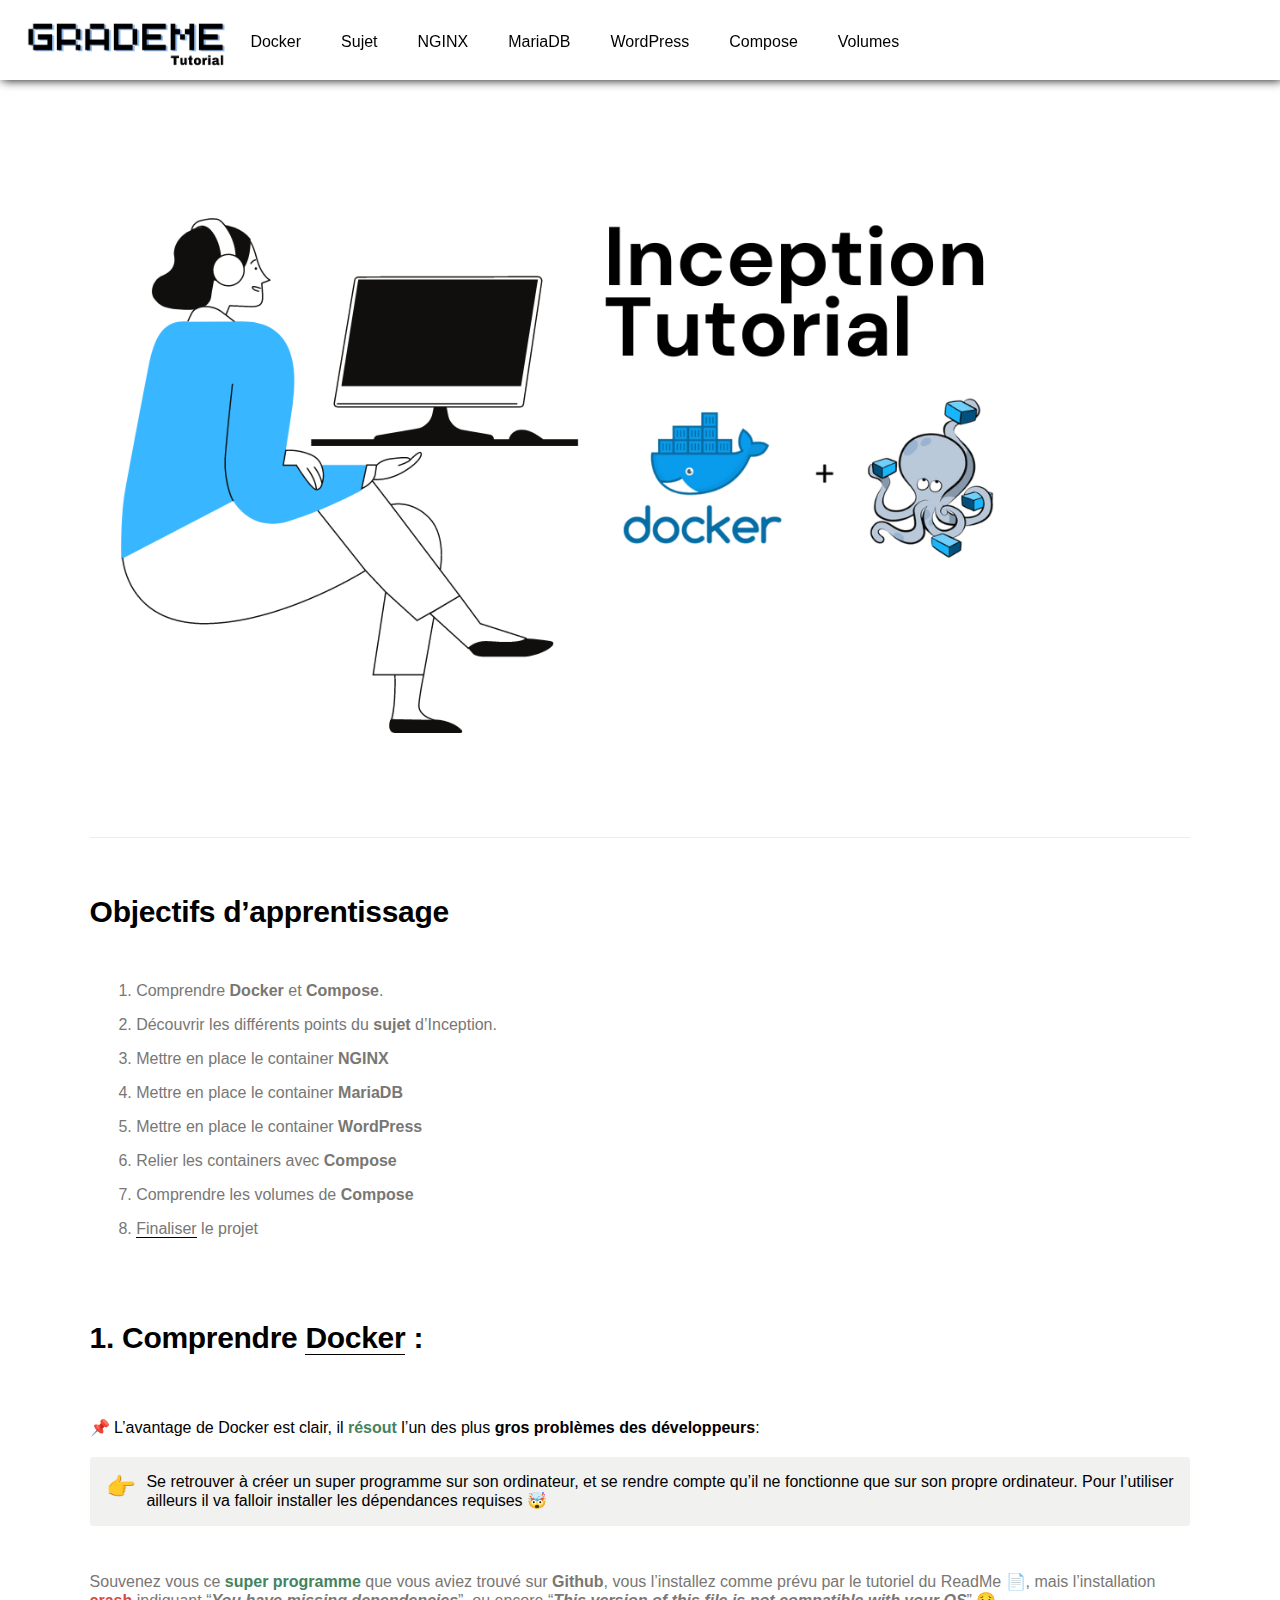
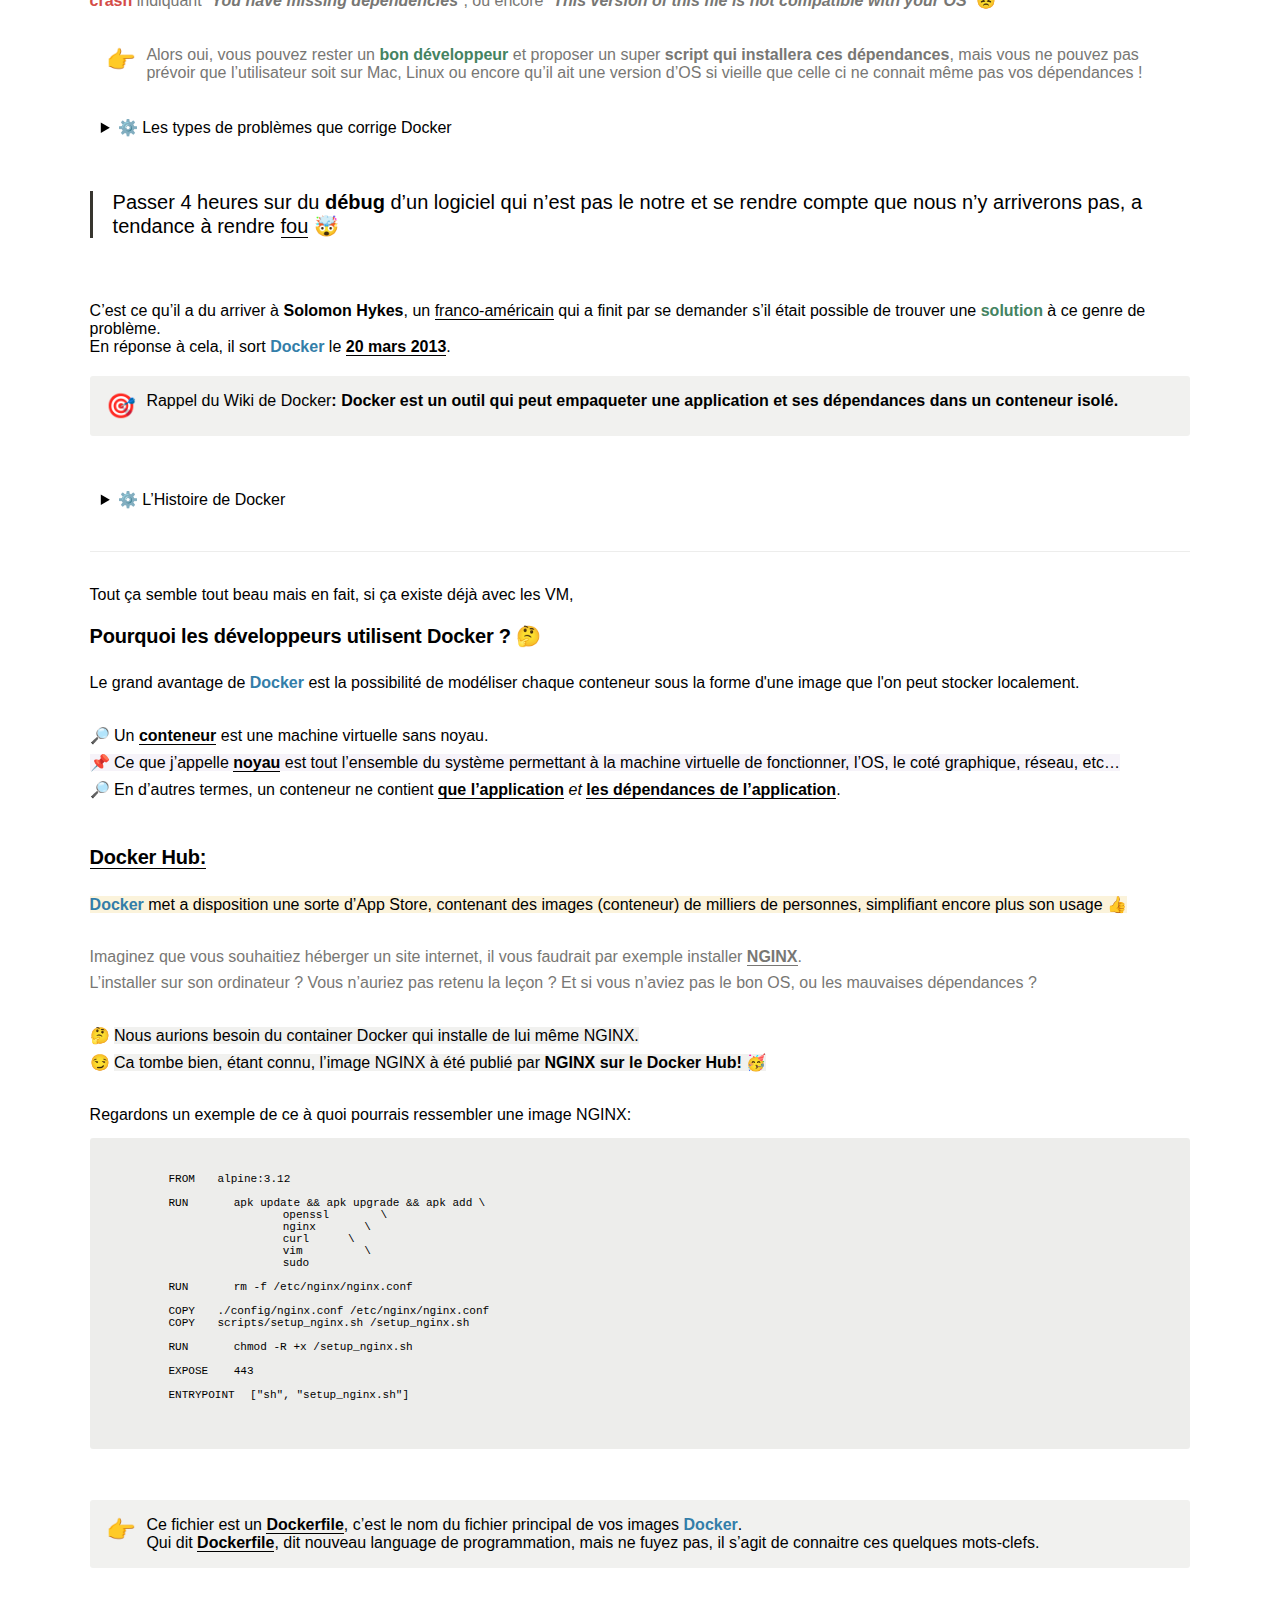
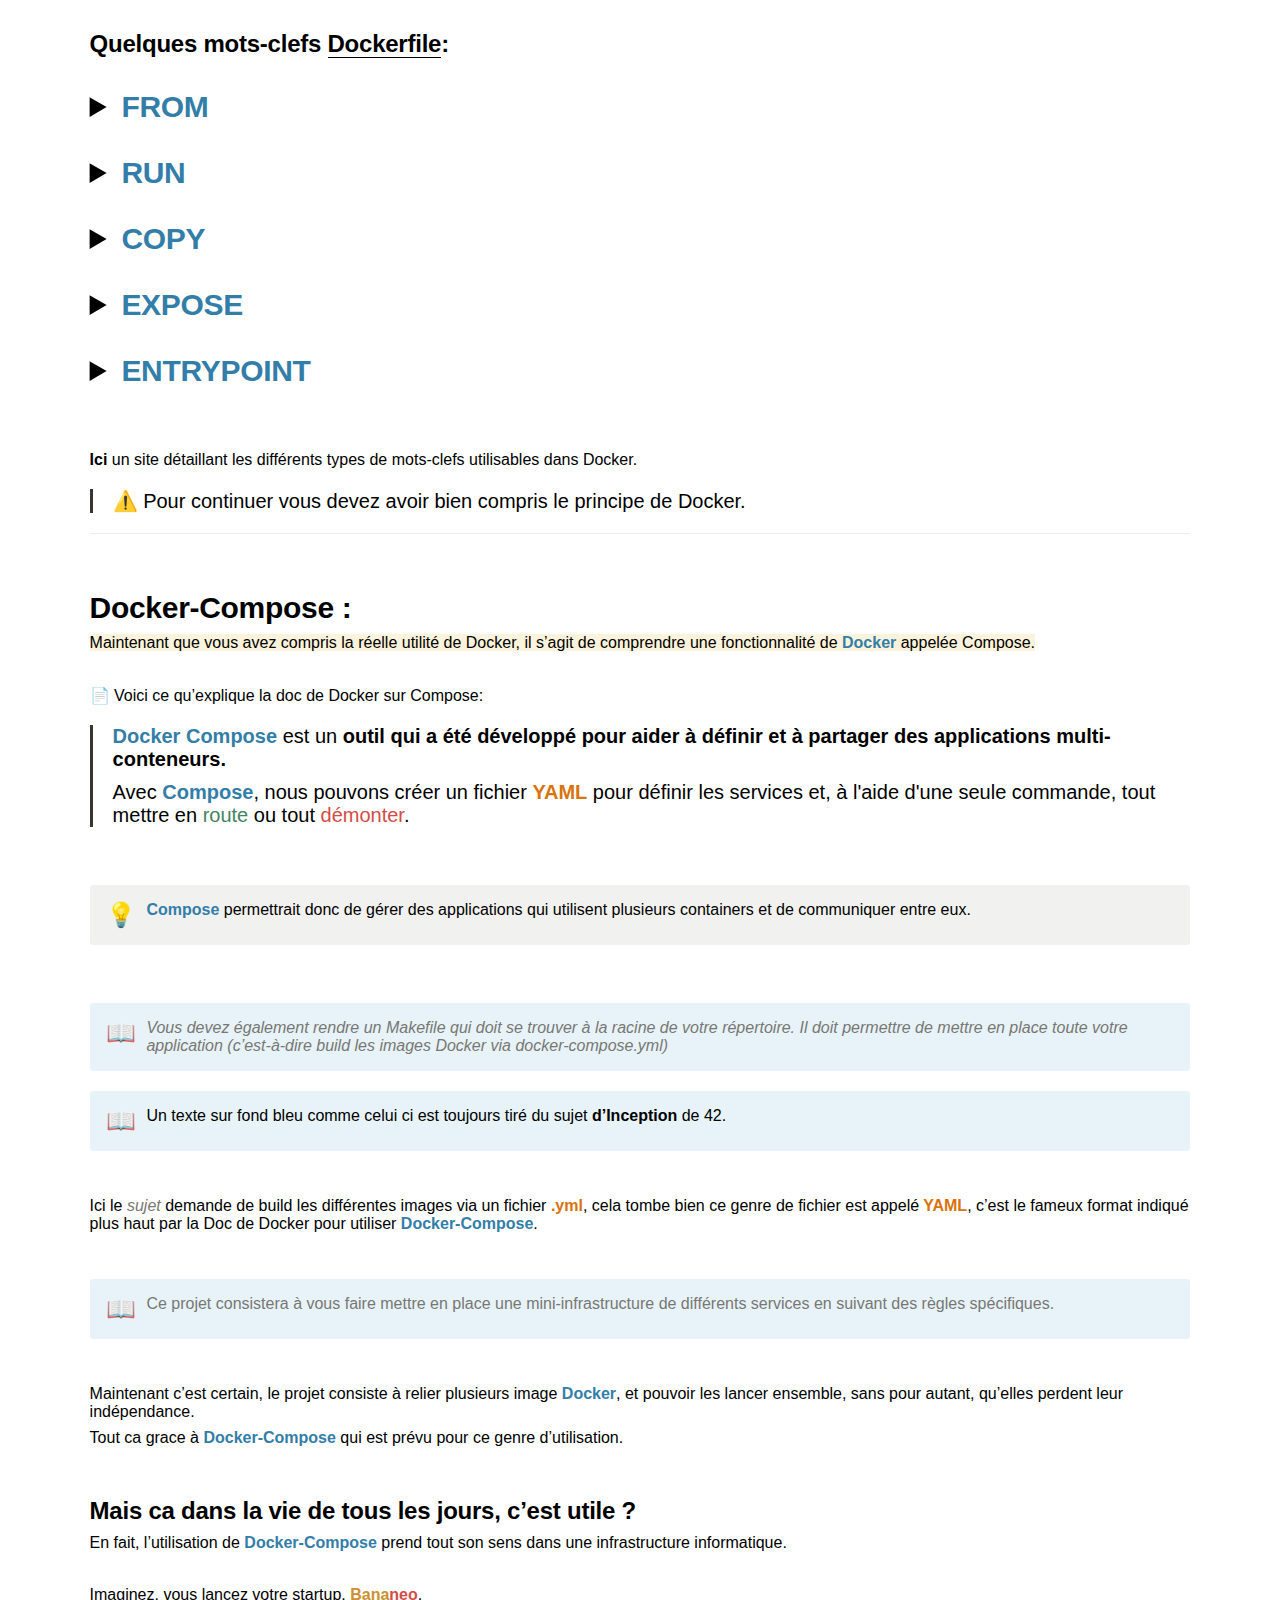
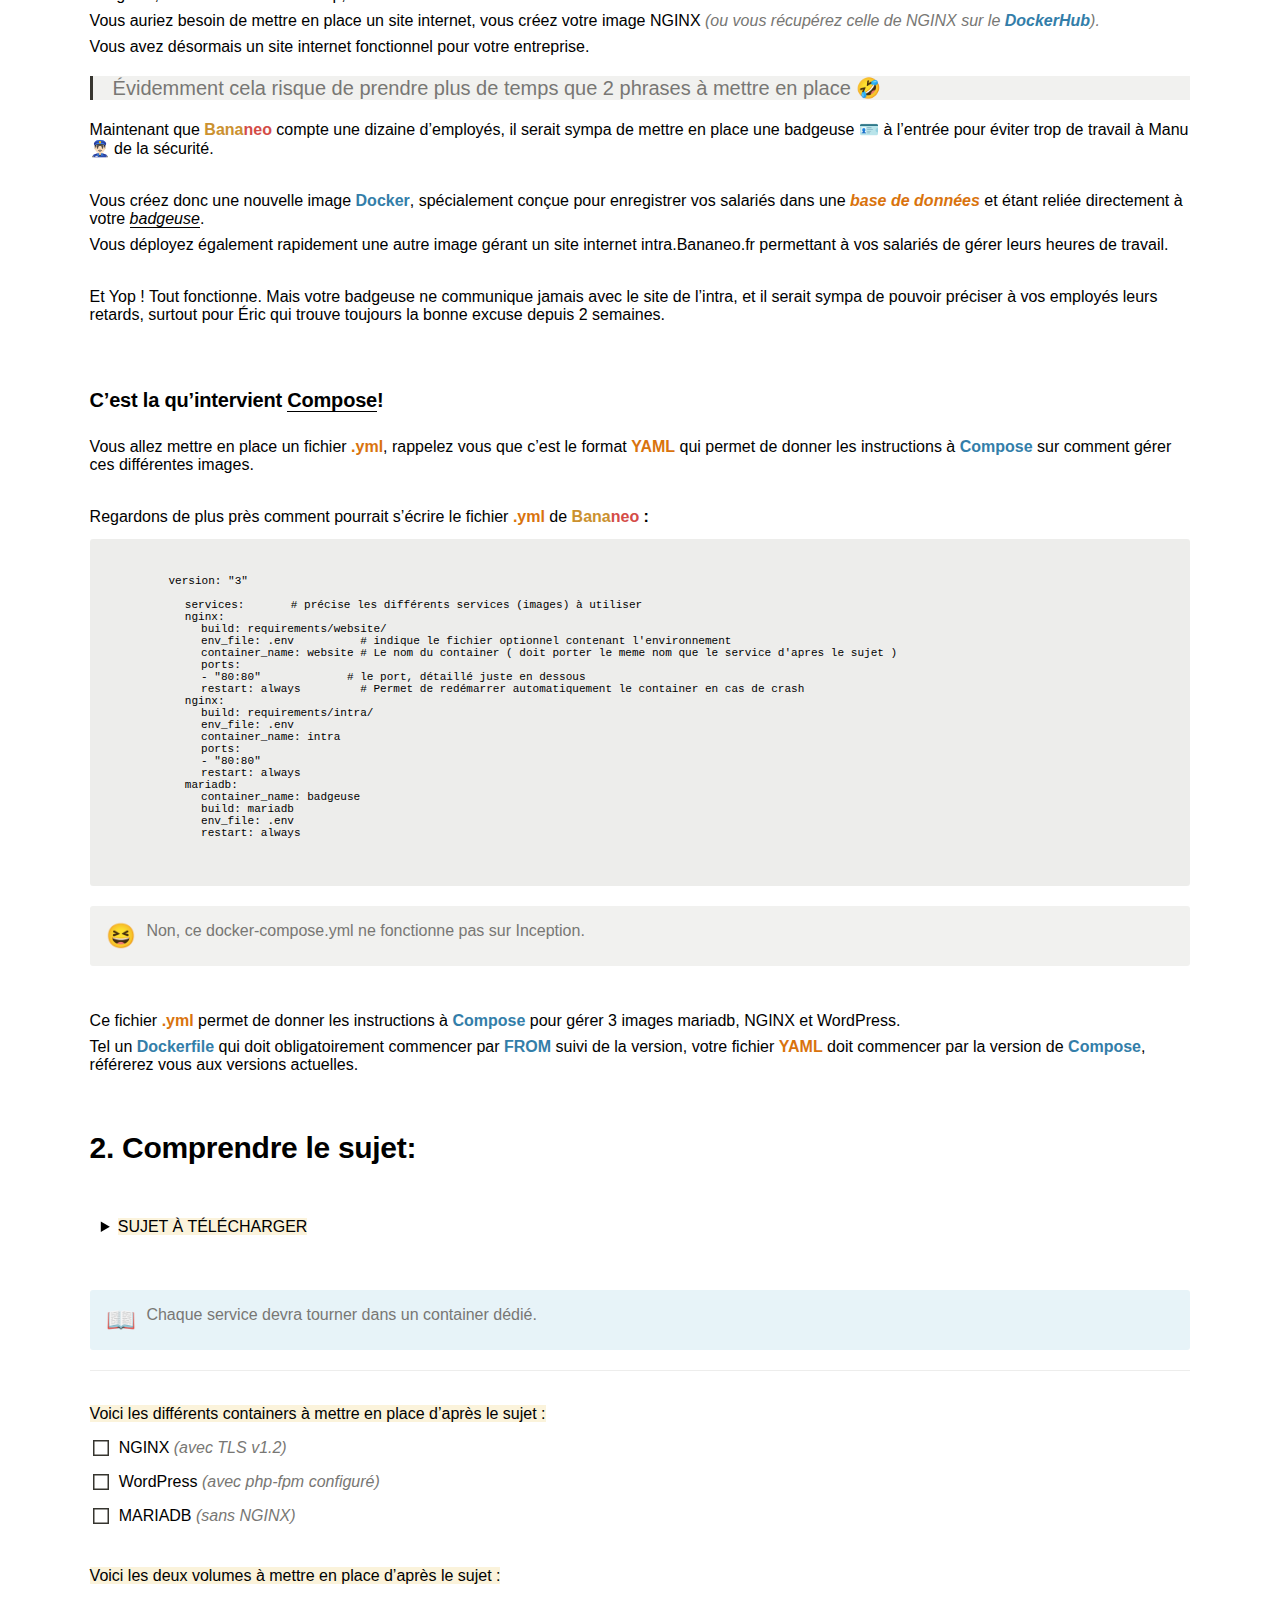
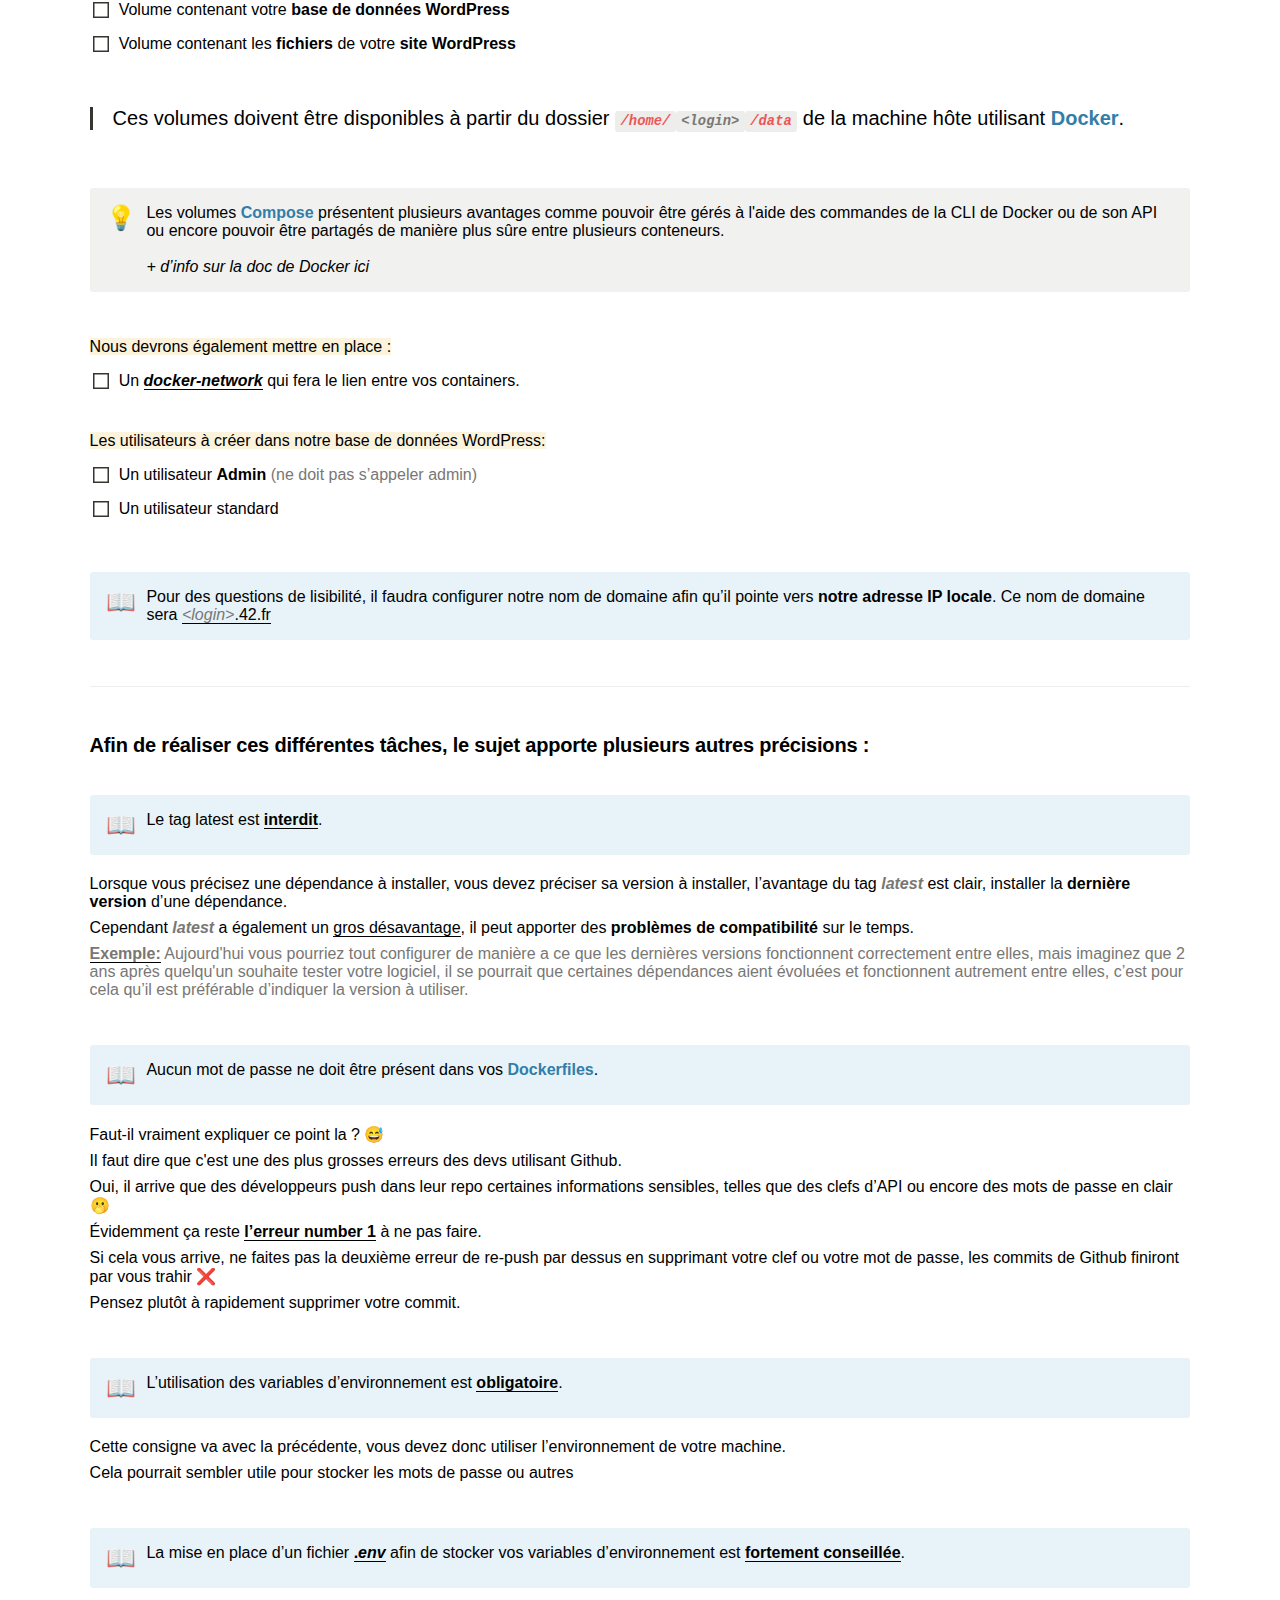
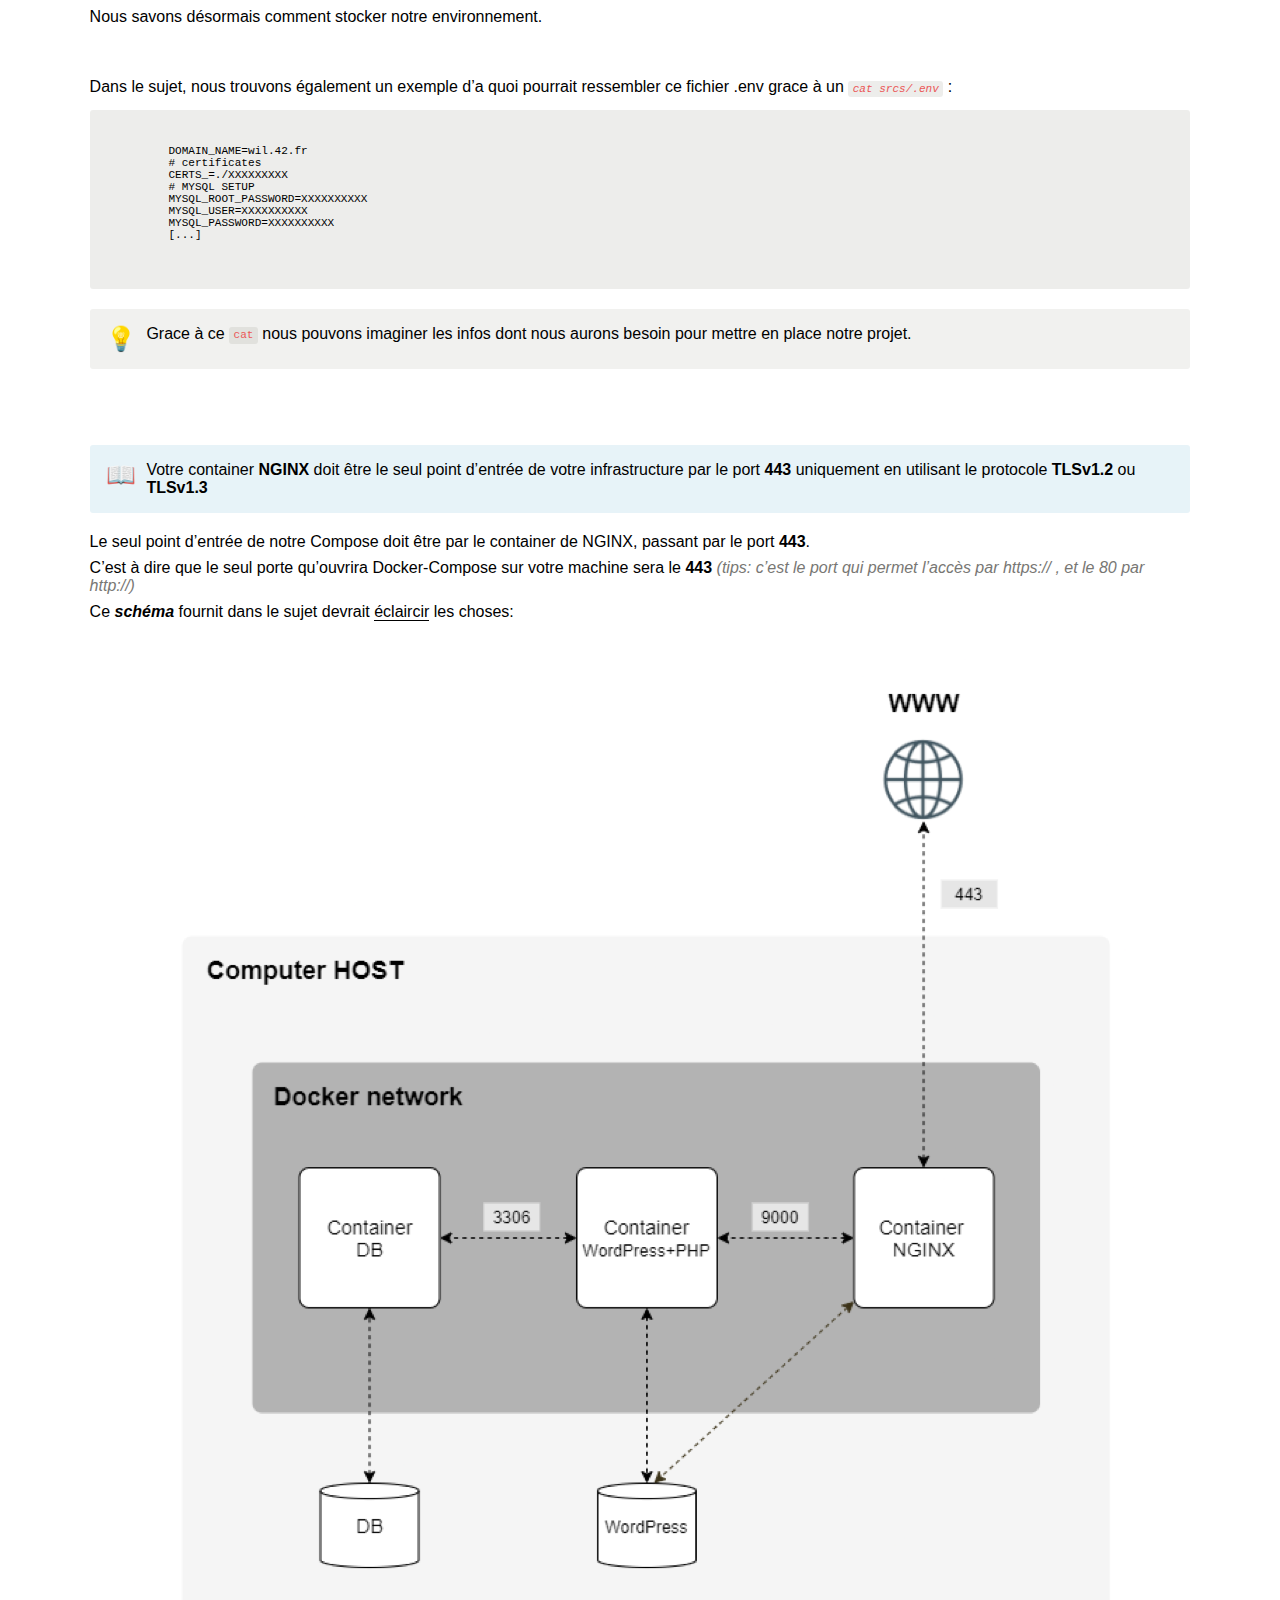
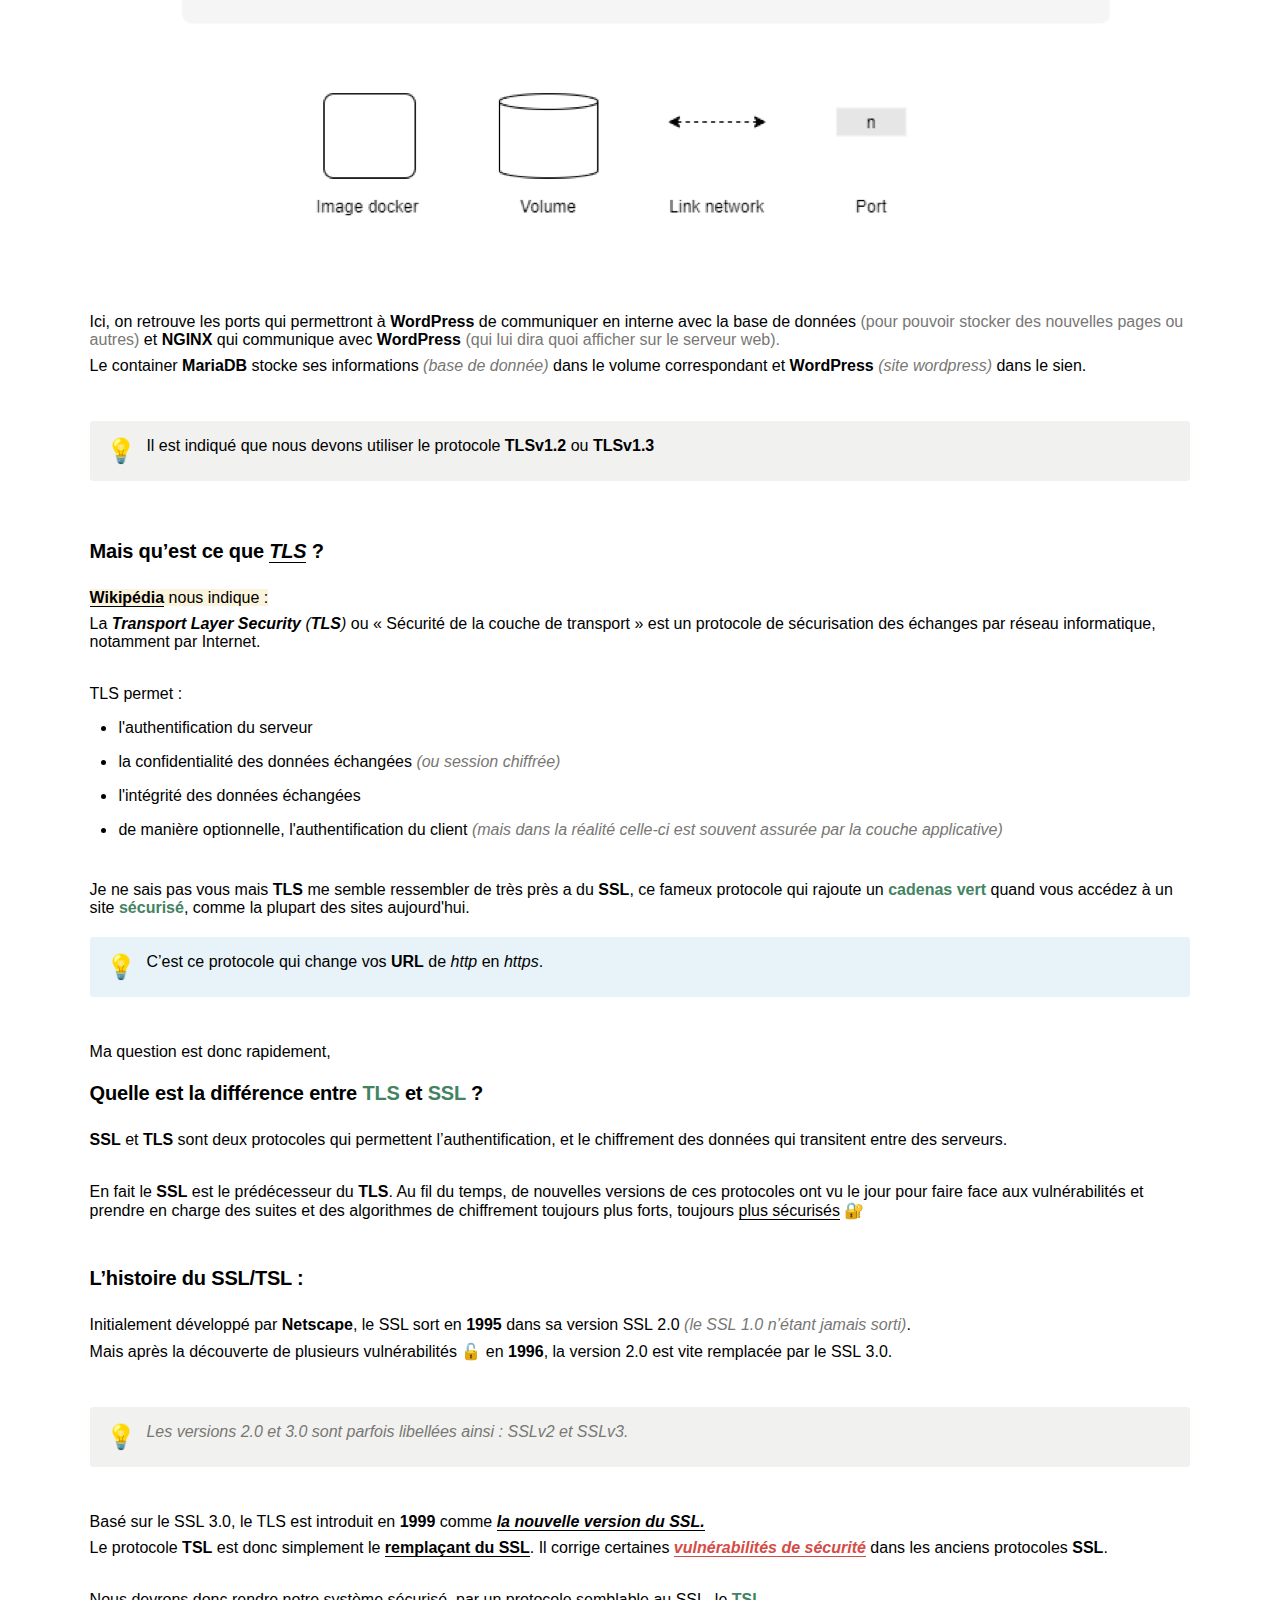
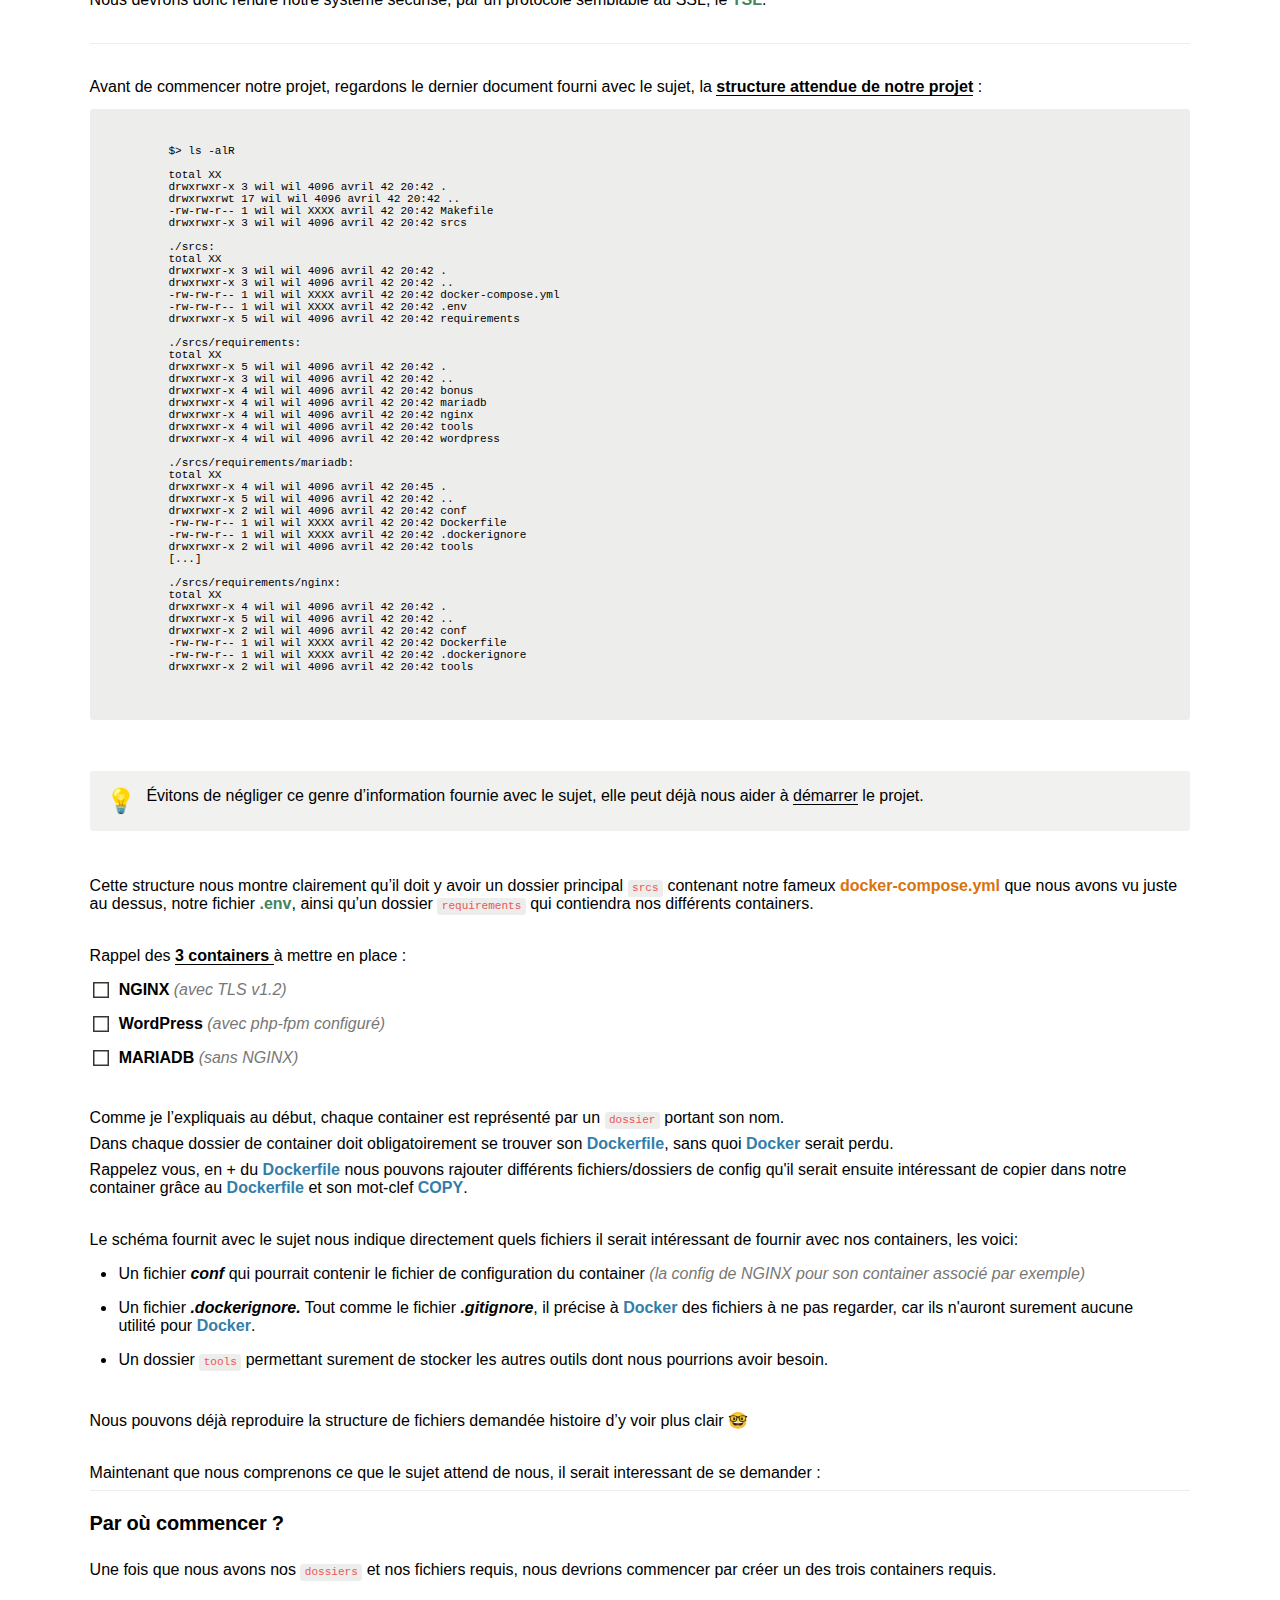
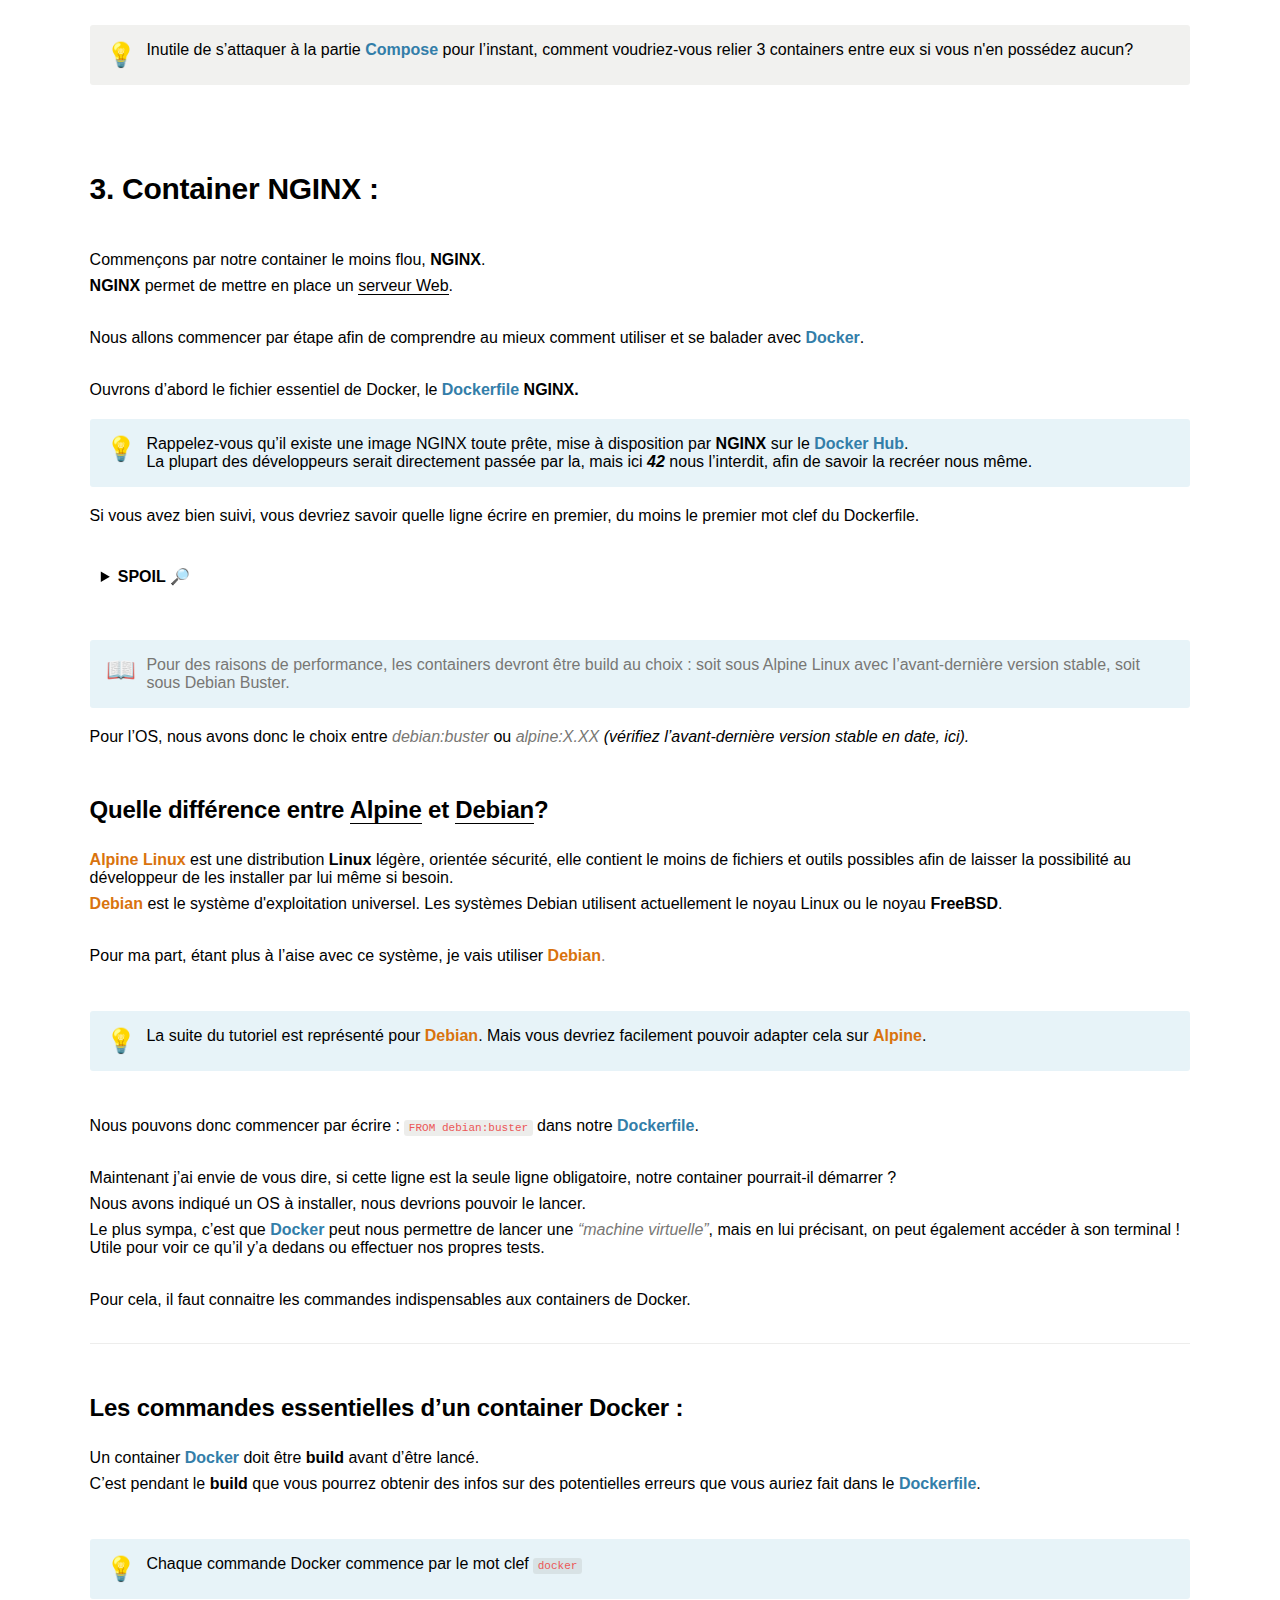
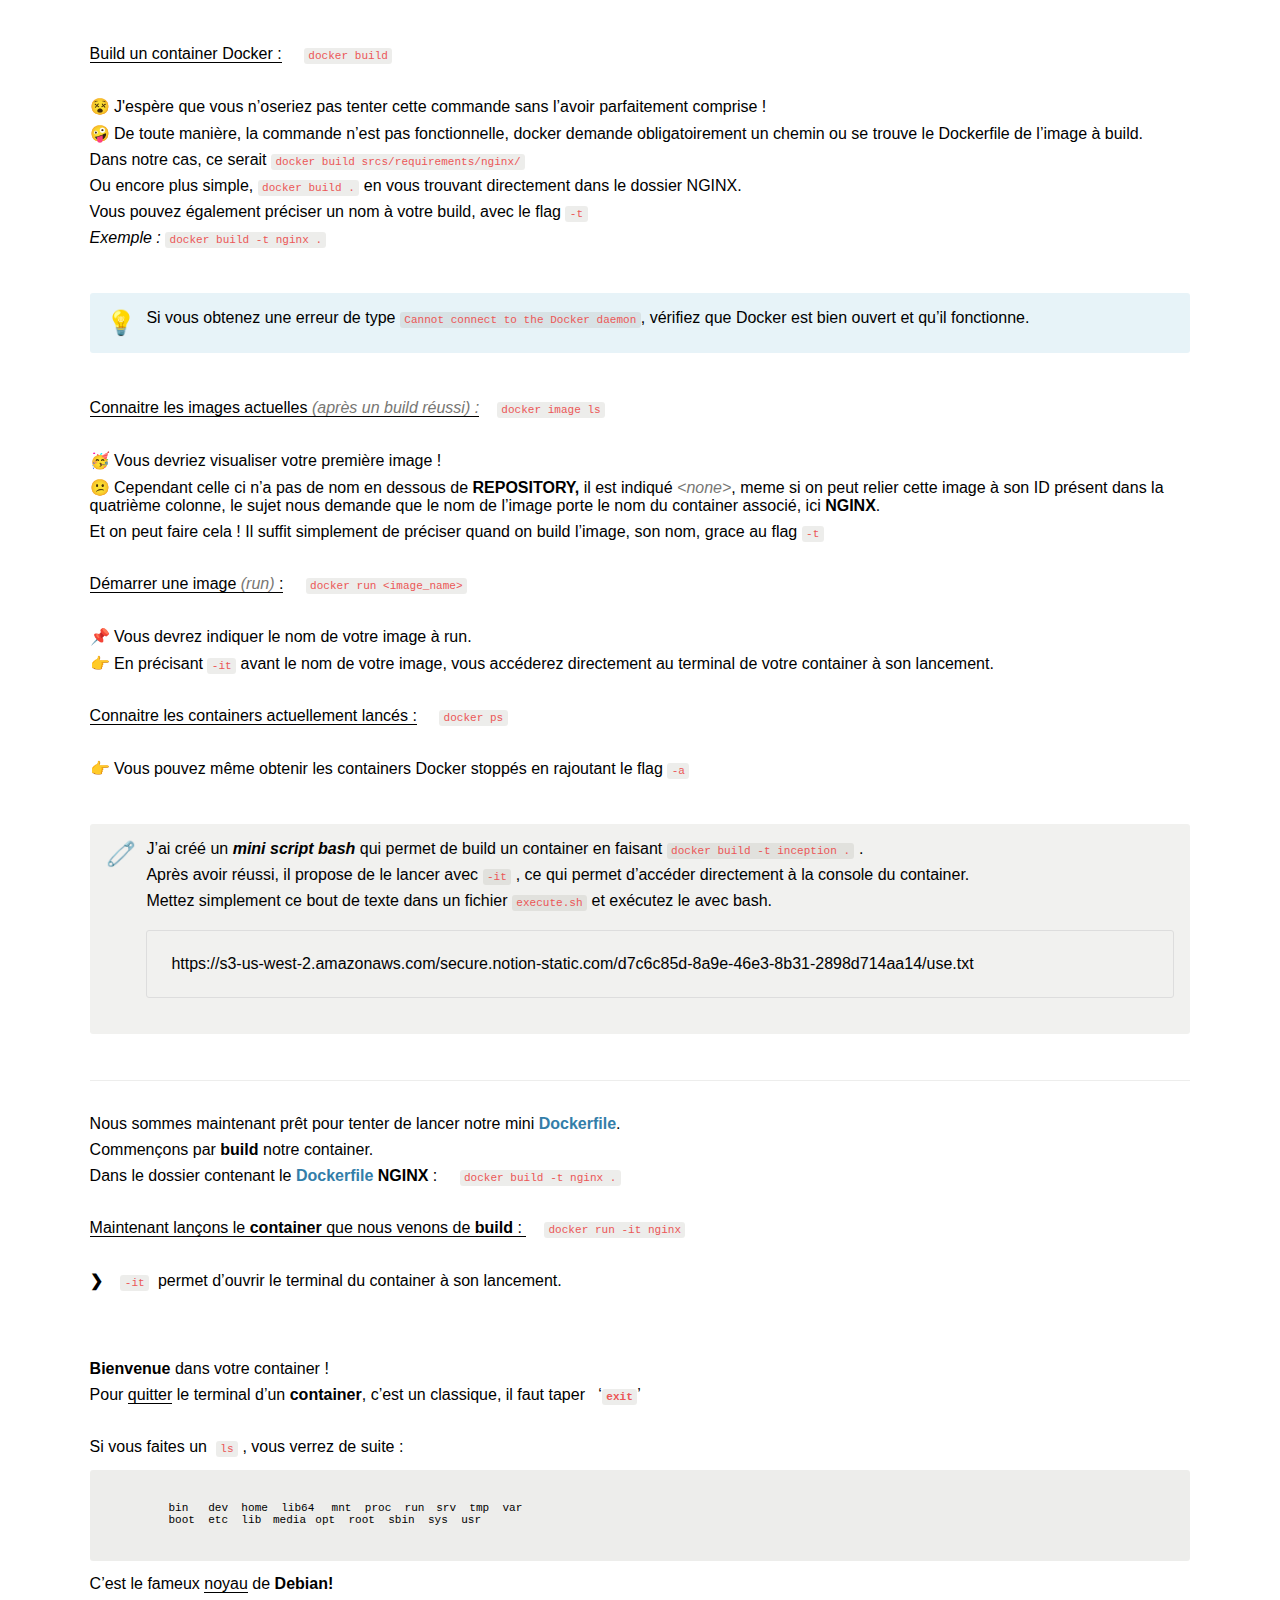
==== inception/index.html @ ba2bc0b2 "clean mariadb - 1513 lignes" ====
<html><head>
	<link rel="stylesheet" type="text/css" href="style.css">
	<meta http-equiv="Content-Type" content="text/html; charset=utf-8"/>
	<title>42 Inception TIPS</title>

<!-- Google tag (gtag.js) -->
<script async src="https://www.googletagmanager.com/gtag/js?id=G-TLXTG40YLK"></script>
<script>
  window.dataLayer = window.dataLayer || [];
  function gtag(){dataLayer.push(arguments);}
  gtag('js', new Date());

  gtag('config', 'G-TLXTG40YLK');
</script>

	<!-- Menu -->
	<header>
		<a href="#accueil"><img src="img/GRADEME.png" class="logo" alt="logo du site"></a>
		<nav>
				<li><a href="#docker">Docker</a></li>
				<li><a href="#sujet">Sujet</a></li>
				<li><a href="#nginx">NGINX</a></li>
				<li><a href="#mariadb">MariaDB</a></li>
				<li><a href="#wordpress">WordPress</a></li>
				<li><a href="#compose">Compose</a></li>
				<li><a href="#volumes">Volumes</a></li>
		</nav>
	</header>
</head>

<article id="accueil" class="page sans">

	<br>
	<br>
	<br>
	<br>
	<br>
	<figure id="img-accueil" class="img-accueil">
		<a href="img/docker-compose.png"><img style="width:1280px" src="img/docker-compose.png"/></a>
	</figure>
	<br>
	<br>
	<br>
	<br>

	<hr id="ligne-accueil"/><br>

	<!-- OBJECTIFS D'APPRENTISSAGE -->

	<h1 id="objectifs">Objectifs d’apprentissage</h1>
	<br>
	<br>
		<ol class="block-color-gray">
			<li>1. Comprendre <strong>Docker</strong> et <strong>Compose</strong>.</li>
		</ol>
		<ol>
			<li><mark class="highlight-gray">2. Découvrir les différents points du </mark><strong><mark class="highlight-gray">sujet</mark></strong><mark class="highlight-gray"> d’Inception.</mark></li>
		</ol>
		<ol>
			<li><mark class="highlight-gray">3. Mettre en place le container </mark><strong><mark class="highlight-gray">NGINX</mark></strong></li>
		</ol>
		<ol>
			<li><mark class="highlight-gray">4. Mettre en place le container </mark><strong><mark class="highlight-gray">MariaDB</mark></strong></li>
		</ol>
		<ol>
			<li><mark class="highlight-gray">5. Mettre en place le container </mark><strong><mark class="highlight-gray">WordPress</mark></strong></li>
		</ol>
		<ol>
			<li><mark class="highlight-gray">6. Relier les containers avec </mark><strong><mark class="highlight-gray">Compose</mark></strong></li>
		</ol>
		<ol>
			<li><mark class="highlight-gray">7. Comprendre les volumes de </mark><strong><mark id="docker" class="highlight-gray">Compose</mark></strong></li>
		</ol>
		<ol>
			<li><mark class="highlight-gray">8. </mark><span style="border-bottom:0.05em solid"><mark class="highlight-gray">Finaliser</mark></span><mark class="highlight-gray"> le projet</mark></li>
		</ol>
		<br>
		<br>

	<!----------------------------------------------------------------- 1. COMPRENDRE DOCKER ------------------------------------------------------------------>

	<h1>1. Comprendre <span style="border-bottom:0.05em solid">Docker</span><em><strong> </strong></em><strong>:</strong></h1>
	<br>
	<br>
	<br>
		<p>
			📌 L’avantage de Docker est clair, il <mark class="highlight-teal"><strong>résout </strong></mark>l’un des plus <strong>gros problèmes des développeurs</strong>:
		</p>

		<figure class="block-color-gray_background callout" style="display:flex">
			<div style="font-size:1.5em"><span class="icon">👉</span></div>
			<div style="width:100%"><mark class="highlight-gray_background">Se retrouver à créer un super programme sur son ordinateur, et se rendre compte qu’il ne fonctionne que sur son propre ordinateur. Pour l’utiliser ailleurs il va falloir installer les dépendances requises 🤯</mark></div>
		</figure>
		<br>

		<p class="block-color-gray">
			Souvenez vous ce <strong><mark class="highlight-teal">super programme</mark></strong> que vous aviez trouvé sur <strong>Github</strong>, vous l’installez comme prévu par le tutoriel du ReadMe 📄, mais l’installation <strong><mark class="highlight-red">crash</mark></strong> indiquant “<strong><em>You have missing dependencies</em></strong>”, ou encore “<em><strong>This version of this file is not compatible with your OS</strong></em>” 😣
		</p>

		<figure class="block-color-gray callout" style="display:flex">
			<div style="font-size:1.5em"><span class="icon">👉</span></div>
			<div style="width:100%">Alors oui, vous pouvez rester un <mark class="highlight-teal"><strong>bon développeur</strong></mark> et proposer un super <strong>script qui installera ces dépendances</strong>, mais vous ne pouvez pas prévoir que l’utilisateur soit sur Mac, Linux ou encore qu’il ait une version d’OS si vieille que celle ci ne connait même pas vos dépendances !
			</div>
		</figure>

		<ul class="toggle">
			<li>
				<details close="">
					<summary>⚙️ Les types de problèmes que corrige Docker</summary>
					<ul>
						<li style="list-style-type:disc">Une dépendance n’est pas compatible avec votre version de logiciel 😅</li>
					</ul>
					<ul>
						<li style="list-style-type:disc">Vous possédez déjà la dépendance mais dans une version différente 😑</li>
					</ul>
					<ul>
						<li style="list-style-type:disc">Votre dépendance n’existe pas sur votre OS 😓</li>
					</ul>
					<ul>
						<li style="list-style-type:disc">Votre dépendance crash au lancement 😮‍💨</li>
					</ul>
					<ul>
						<li style="list-style-type:disc">etc…</li>
					</ul>
				</details>
			</li>
		</ul>
		<br>

		<blockquote>Passer 4 heures sur du <strong><mark class="highlight-red">
			<a href="https://www.larousse.fr/dictionnaires/francais/d%C3%A9boguer/21835#:~:text=un%20programme%20informatique.-,d%C3%A9boguer%20v.t.,erreurs%20d&#x27;un%20programme%20informatique.">débug</a>
			</mark></strong> d’un logiciel qui n’est pas le notre et se rendre compte que nous n’y arriverons pas, a tendance à rendre <span style="border-bottom:0.05em solid">fou</span> 🤯
		</blockquote><br><br>

		<p> C’est ce qu’il a du arriver à <a href="https://fr.wikipedia.org/wiki/Solomon_Hykes"><strong>Solomon Hykes</strong></a>,<strong> </strong>un <span style="border-bottom:0.05em solid">franco-américain</span> qui a finit par se demander s’il était possible de trouver une <mark class="highlight-teal"><strong>solution</strong></mark> à ce genre de problème.
			<br>En réponse à cela, il sort <mark class="highlight-blue"><strong>Docker</strong></mark><strong> </strong>le <span style="border-bottom:0.05em solid"><strong>20 mars 2013</strong></span>.
		</p>
		<figure class="block-color-gray_background callout" style="display:flex">
			<div style="font-size:1.5em"><span class="icon">🎯</span></div><div style="width:100%">Rappel du Wiki de Docker<strong>: Docker est un outil qui peut empaqueter une application et ses dépendances dans un conteneur isolé.  </strong></div>
		</figure>
		<br>

		<ul class="toggle">
			<li>
				<details close="">
					<summary>⚙️ L’Histoire de Docker</summary>
					<ul>
						<li style="list-style-type:disc">Docker a été développé pour un projet interne de <em><strong>dotCloud</strong></em>, une entreprise <span style="border-bottom:0.05em solid">française</span> 😏 proposant une 
							<a href="https://fr.wikipedia.org/wiki/Plate-forme_en_tant_que_service">plate-forme en tant que service</a>.
						</li>
					</ul>
					<ul>
						<li style="list-style-type:disc">Docker est une évolution basée sur les technologies propriétaires de dotCloud, elles-mêmes construites sur des projets open source 🔓</li>
					</ul>
					<ul>
						<li style="list-style-type:disc">Docker est distribué en tant que projet <span style="border-bottom:0.05em solid"><em>open source </em></span><em>❤️</em> à partir de mars 2013.</li>
					</ul>
					<ul>
						<li style="list-style-type:disc">Il s&#x27;agit actuellement du moteur de conteneurisation le plus utilisé 👨‍💻</li>
					</ul>
					<ul>
						<li style="list-style-type:disc">En novembre 2019, la société Docker revend son produit <em>Docker Enterprise</em> à 
							<a href="https://www.mirantis.com/?utm_source=google&amp;utm_source=google&amp;utm_medium=paidsearch&amp;utm_medium=paidsearch&amp;utm_campaign=amer-en-brand&amp;utm_campaign=16574635611&amp;utm_content=website&amp;utm_content=604023926849&amp;utm_term=mirantis&amp;utm_term=mirantis&amp;utm_adgroup=131852988902&amp;utm_region=emea&amp;utm_focus=brand&amp;gclid=CjwKCAjw2rmWBhB4EiwAiJ0mtdDxiuDhEe4WvIQN4mH83uZFZPD1xJiaRT9V8UUd4Oe2VxbvA0LvzRoC5zIQAvD_BwE">Mirantis</a>
							, et effectue une levée de fonds de près de <span style="border-bottom:0.05em solid"><em><strong>35 millions</strong></em></span><em><strong> de dollars </strong></em>🥵
						</li>
					</ul>
				</details>
			</li>
		</ul>

		<br>
		<hr/>
		<br>

		<p>
			Tout ça semble tout beau mais en fait, si ça existe déjà avec les <a href="https://fr.wikipedia.org/wiki/Machine_virtuelle">VM</a>,
		</p>
		<h3>Pourquoi les développeurs utilisent Docker ? 🤔</h3>
		<br>

		<p>
			Le grand avantage de <strong><mark class="highlight-blue">Docker</mark></strong> est la possibilité de modéliser chaque conteneur sous la forme d&#x27;une image que l&#x27;on peut stocker localement.
		</p>
		<br>

		<p>
			🔎 Un <span style="border-bottom:0.05em solid"><strong>conteneur</strong></span> est une machine virtuelle sans noyau.</p>
		<p>
			<mark class="block-color-purple_background">📌 Ce que j’appelle <span style="border-bottom:0.05em solid"><strong>noyau</strong></span> est tout l’ensemble du système permettant à la machine virtuelle de fonctionner, l’OS, le coté graphique, réseau, etc…</mark>
		</p>
		<p>🔎 En d’autres termes, un conteneur ne contient <span style="border-bottom:0.05em solid"><strong>que l’application</strong></span> <em>et</em> <strong><span style="border-bottom:0.05em solid">les dépendances de l’application</span></strong>.
		</p>
		<br>
		
		<h3><span style="border-bottom:0.05em solid">Docker Hub:</span></h3><br>

		<p>
			<mark class="block-color-yellow_background"><strong><mark class="highlight-blue">Docker</mark></strong> met a disposition une sorte d’App Store, contenant des images (conteneur) de milliers de personnes, simplifiant encore plus son usage 👍</mark>
		</p>
		<br>

		<p class="block-color-gray">
			Imaginez que vous souhaitiez héberger un site internet, il vous faudrait par exemple installer <span style="border-bottom:0.05em solid"><strong>NGINX</strong></span>.
		</p>
		<p class="block-color-gray">
			L’installer sur son ordinateur ? Vous n’auriez pas retenu la leçon ? Et si vous n’aviez pas le bon OS, ou les mauvaises dépendances ?
		</p>
		<br>

		<p>
			🤔 <mark class="highlight-gray_background">Nous aurions besoin du container Docker qui installe de lui même NGINX.</mark>
		</p>
		<p>
			😏 <mark class="highlight-gray_background">Ca tombe bien, étant connu, l’image NGINX à été publié par<a href="https://hub.docker.com/_/nginx"><strong> NGINX sur le Docker Hub!</strong></a> 🥳</mark>
		</p>
		<br>

		<p>
			Regardons un exemple de ce à quoi pourrais ressembler une image NGINX:
		</p>
		<pre class="code">
			<code>
				FROM		alpine:3.12

				RUN			apk update &amp;&amp; apk upgrade &amp;&amp; apk add	\
											openssl			\
											nginx			\
											curl			\
											vim				\
											sudo

				RUN			rm -f /etc/nginx/nginx.conf

				COPY		./config/nginx.conf /etc/nginx/nginx.conf
				COPY		scripts/setup_nginx.sh /setup_nginx.sh

				RUN			chmod -R +x /setup_nginx.sh

				EXPOSE		443

				ENTRYPOINT	[&quot;sh&quot;, &quot;setup_nginx.sh&quot;]
			</code>
		</pre>
		<br>
				
		<figure class="block-color-gray_background callout" style="display:flex">
			<div style="font-size:1.5em"><span class="icon">👉</span></div><div style="width:100%">Ce fichier est un <span style="border-bottom:0.05em solid"><strong>Dockerfile</strong></span>, c’est le nom du fichier principal de vos images <mark class="highlight-blue"><strong>Docker</strong></mark>.<br>Qui dit <span style="border-bottom:0.05em solid"><strong>Dockerfile</strong></span>, dit nouveau language de programmation, mais ne fuyez pas, il s’agit de connaitre ces quelques mots-clefs.
			</div>
		</figure>
		<br>

		<h2>Quelques mots-clefs <span style="border-bottom:0.05em solid">Dockerfile</span>:</h2>
		<h1>
			<details close="">
				<summary><mark class="highlight-blue">FROM</mark></summary>
				<ul class="toggle" style="font-size:0.55em;">
					<div class="indented">
						<p class="block-color-gray">Permet d’indiquer à Docker sous quel OS doit tourner votre machine virtuelle.</p>
						<p class="block-color-gray">C’est le <span style="border-bottom:0.05em solid">premier</span> mot clef de votre Dockerfile et celui ci est <span style="border-bottom:0.05em solid"><strong>obligatoire</strong></span>.</p>
						<p class="block-color-gray">Les plus courants sont <em>debian:buster</em> pour <a href="https://www.debian.org/index.fr.html">Debian</a> ou <em>alpine:x:xx</em> pour <span style="border-bottom:0.05em solid">Linux</span>.</p>
					</div>
				</ul>
			</details>
		</h1>

		<h1>
			<details close="">
				<summary><mark class="highlight-blue">RUN</mark></summary>
				<ul class="toggle" style="font-size:0.55em;">
					<div class="indented">
						<p class="block-color-gray">Permet de lancer une commande sur votre machine virtuelle</p>
						<figure class="block-color-gray_background callout" style="display:flex">
							<div style="font-size:1.5em"><span class="icon">💡</span></div>
							<div class="block-color-gray">L’équivalent de se connecter en ssh, puis de taper une commande bash, comme : <code>echo “Hello World!”,</code> qui affichera….</div>
						</figure>
						<p class="block-color-gray">En général, les premiers <strong><mark class="highlight-blue">RUN</mark></strong> fournit dans le Dockerfile consistent à mettre à jour les ressources de votre VM, comme apk, ou encore d’ajouter les utilitaires basiques comme <strong>vim</strong>, <strong>curl</strong> ou <strong>sudo</strong>. </p>
					</div>
				</ul>
			</details>
		</h1>

		<h1>
			<details close="">
				<summary><mark class="highlight-blue">COPY</mark></summary>
				<ul class="toggle" style="font-size:0.55em;">
					<div class="indented">
						<p class="block-color-gray">Vous l’avez ! Cela permet en effet de copier un fichier.</p>
						<blockquote class="block-color-gray">Le copier ? À partir d’ou ?</blockquote>
						<p class="block-color-gray">Vous indiquez simplement ou se trouve votre fichier à copier à partir du répertoire ou se trouve votre Dockerfile, puis la ou vous souhaitez le copier dans votre machine virtuelle.</p>
						<figure class="block-color-gray_background callout" style="display:flex">
							<div style="font-size:1.5em"><span class="icon">💡</span></div>
							<div class="block-color-gray" style="width:100%">Une image docker c’est un dossier, il contient obligatoirement votre <mark class="highlight-blue"><strong>Dockerfile</strong></mark> à la racine du dossier mais peut aussi contenir un tas d’autres fichiers pour ensuite pouvoir les copier directement dans votre VM.</div>
						</figure>
					</div>
				</ul>
			</details>
		</h1>

		<h1>
			<details close="">
				<summary><mark class="highlight-blue">EXPOSE</mark></summary>
				<ul class="toggle" style="font-size:0.55em;">
					<div class="indented">
						<p class="block-color-gray">Ici, c’est une question de réseau 📡</p>
						<p class="block-color-gray">L&#x27;instruction <mark class="highlight-blue"><strong>EXPOSE</strong></mark> informe Docker que le conteneur écoute sur les ports réseaux spécifiés au moment de l&#x27;exécution. <mark class="highlight-blue"><strong>EXPOSE</strong></mark> ne rend pas les ports du conteneur accessibles à l&#x27;hôte.</p>
						<p class="block-color-gray">Attendez ! Quoi ? Le conteneur écoute sur le port réseau et n&#x27;est pas accessible à l&#x27;hôte ? </p>
						<p class="block-color-gray">Qu&#x27;est-ce que cela signifie ? 😣</p>
						<p class="block-color-gray">L&#x27;instruction <mark class="highlight-blue"><strong>EXPOSE</strong></mark> expose le port spécifié et le rend disponible uniquement pour la communication entre conteneurs. Comprenons cela à l&#x27;aide d&#x27;un exemple.</p>
						<p class="block-color-gray">Disons que nous avons deux conteneurs, une application wordpress et un serveur mariadb. Notre application wordpress a besoin de communiquer avec le serveur mariadb pour plusieurs raisons.</p>
						<br>

						<p class="block-color-gray">Pour que l&#x27;application WordPress puisse parler au serveur MariaDB, le conteneur WordPress doit exposer le port. Jetez un œil au Dockerfile de l&#x27;image officielle de wordpress et vous verrez une ligne disant <mark class="highlight-blue"><strong>EXPOSE</strong></mark><mark class="highlight-blue"><strong>3306</strong></mark>. C&#x27;est ce qui aide les deux conteneurs à communiquer l&#x27;un avec l&#x27;autre.</p>
						<p class="block-color-gray">Ainsi, lorsque votre conteneur WordPress essaie de se connecter au port <mark class="highlight-blue"><strong>3306</strong></mark> du conteneur MariaDB, c&#x27;est l&#x27;instruction <mark class="highlight-blue"><strong>EXPOSE</strong></mark> qui rend cela possible.</p>
						<p class="block-color-gray">Note : Pour que le serveur WordPress puisse communiquer avec le conteneur MariaDB, il est important que les deux conteneurs soient exécutés dans le même réseau docker.</p>
					</div>
				</ul>
			</details>
		</h1>

		<h1>
			<details close="">
				<summary><mark class="highlight-blue">ENTRYPOINT</mark></summary>
				<ul class="toggle" style="font-size: 0.55em;">
					<div class="indented">
						<p class="block-color-gray">Youpi ! Votre container semble prêt à démarrer. </p>
						<p class="block-color-gray">Cependant il serait surement plus judicieux de demander au container de lancer une certaine commande au lancement de celui-ci.</p>
						<p class="block-color-gray">C’est ce que permet de faire le mot-clef <mark class="highlight-blue"><strong>ENTRYPOINT</strong></mark> !</p>
						<p class="block-color-gray">Il suffit d’indiquer votre commande, argument par argument, dans le format suivant :</p>
						<blockquote><strong>ENTRYPOINT</strong> <mark class="block-color-gray">“bash” , ”-c”,  “&quot;$(curl </mark><a href="https://grademe.fr/">https://grademe.fr</a><mark class="block-color-gray"> )&quot;” ]</mark></blockquote>
					</div>
				</ul>
			</details>
		</h1>
		<br>
		<br>
		<br>

		<p>
			<a href="https://www.nicelydev.com/docker/mots-cles-supplementaires-dockerfile#:~:text=Le%20mot%2Dcl%C3%A9%20EXPOSE%20permet,utiliser%20l&#x27;option%20%2Dp%20."><strong>Ici</strong></a> un site détaillant les différents types de mots-clefs utilisables dans Docker.
		</p>
		<blockquote>⚠️ Pour continuer vous devez avoir bien compris le principe de Docker.</blockquote>

		<hr/>
		<br>

		<h1>Docker-Compose :</h1>
		<p>
			<mark class="block-color-yellow_background">Maintenant que vous avez compris la réelle utilité de Docker, il s’agit de comprendre une fonctionnalité de <strong><mark class="highlight-blue">Docker</mark></strong> appelée Compose.</mark>
		</p>
		<br>

		<p>📄 Voici ce qu’explique la doc de Docker sur Compose:</p>
		<blockquote>
			<strong><mark class="highlight-blue">Docker Compose</mark></strong> est un <strong>outil qui a été développé pour aider à définir et à partager des applications multi-conteneurs.</strong>
			<p>Avec <mark class="highlight-blue"><strong>Compose</strong></mark>, nous pouvons créer un fichier <mark class="highlight-orange"><strong>YAML</strong></mark> pour définir les services et, à l&#x27;aide d&#x27;une seule commande, tout mettre en <mark class="highlight-teal">route</mark> ou tout <mark class="highlight-red">démonter</mark>.</p>
		</blockquote>
		<br>
	
		<figure class="block-color-gray_background callout" style="display:flex">
			<div style="font-size:1.5em"><span class="icon">💡</span></div>
			<div style="width:100%"><mark class="highlight-blue"><strong>Compose</strong></mark> permettrait donc de gérer des applications qui utilisent plusieurs containers et de communiquer entre eux.</div>
		</figure>
		<br>

		<figure class="block-color-blue_background callout" style="display:flex">
			<div style="font-size:1.5em"><span class="icon">📖</span></div>
			<div style="width:100%"><em><mark class="highlight-gray">Vous devez également rendre un Makefile qui doit se trouver à la racine de votre répertoire. Il doit permettre de mettre en place toute votre application (c’est-à-dire build les images Docker via docker-compose.yml)</mark></em>
			</div>
		</figure>
		<figure class="block-color-blue_background callout" style="display:flex">
			<div style="font-size:1.5em"><span class="icon">📖</span></div>
			<div style="width:100%">Un texte sur fond bleu comme celui ci est toujours tiré du sujet <strong>d’Inception</strong> de 42.</div>
		</figure>
		<br>

		<p>
			Ici le <mark class="highlight-gray"><em>sujet</em></mark> demande de build les différentes images via un fichier <mark class="highlight-orange"><strong>.yml</strong></mark>, cela tombe bien ce genre de fichier est appelé<mark class="highlight-orange"><strong> YAML</strong></mark>, c’est le fameux format indiqué plus haut par la Doc de Docker pour utiliser <strong><mark class="highlight-blue">Docker-Compose</mark></strong>.
		</p>
		<br>

		<figure class="block-color-blue_background callout" style="display:flex">
			<div style="font-size:1.5em"><span class="icon">📖</span></div>
			<div style="width:100%"><mark class="highlight-gray">Ce projet consistera à vous faire mettre en place une mini-infrastructure de différents services en suivant des règles spécifiques.</mark></div>
		</figure>
		<br>
		
		<p>Maintenant c’est certain, le projet consiste à relier plusieurs image <mark class="highlight-blue"><strong>Docker</strong></mark>, et pouvoir les lancer ensemble, sans pour autant, qu’elles perdent leur indépendance.</p>
		<p>Tout ca grace à <strong><mark class="highlight-blue">Docker-Compose</mark></strong> qui est prévu pour ce genre d’utilisation.</p>
		<br>

		<h2>Mais ca dans la vie de tous les jours, c’est utile ?</h2>
		<p>En fait, l’utilisation de <mark class="highlight-blue"><strong>Docker-Compose</strong></mark> prend tout son sens dans une infrastructure informatique.</p>
		<br>

		<p>Imaginez, vous lancez votre startup, <mark class="highlight-yellow"><strong>Bana</strong></mark><mark class="highlight-red"><strong>neo</strong></mark>.</p>
		<p>Vous auriez besoin de mettre en place un site internet, vous créez votre image NGINX <em><mark class="highlight-gray">(ou vous récupérez celle de NGINX sur le </mark></em><mark class="highlight-blue"><em><strong>DockerHub</strong></em></mark><em><mark class="highlight-gray">).</mark></em></p>
		<p>Vous avez désormais un site internet fonctionnel pour votre entreprise.</p>
		
		<blockquote class="block-color-gray_background">
				<mark class="highlight-gray">Évidemment cela risque de prendre plus de temps que 2 phrases à mettre en place 🤣</mark> 
		</blockquote>

		<p>Maintenant que <mark class="highlight-yellow"><strong>Bana</strong></mark><mark class="highlight-red"><strong>neo</strong></mark> compte une dizaine d’employés, il serait sympa de mettre en place une badgeuse 🪪 à l’entrée pour éviter trop de travail à Manu 👮🏻‍♂️ de la sécurité.</p>
		<br>

		<p>Vous créez donc une nouvelle image <strong><mark class="highlight-blue">Docker</mark></strong>, spécialement conçue pour enregistrer vos salariés dans une <em><strong><mark class="highlight-orange">base de données </mark></strong></em>et étant reliée directement à votre <span style="border-bottom:0.05em solid"><em>badgeuse</em></span>.</p>
		<p>Vous déployez également rapidement une autre image gérant un site internet <a href="http://intra.Bananeo.fr">intra.Bananeo.fr</a> permettant à vos salariés de gérer leurs heures de travail.</p>
		<br>

		<p>Et Yop ! Tout fonctionne. Mais votre badgeuse ne communique jamais avec le site de l’intra, et il serait sympa de pouvoir préciser à vos employés leurs retards, surtout pour Éric qui trouve toujours la bonne excuse depuis 2 semaines.</p>
		<br>
		<br>

		<h3>C’est la qu’intervient <span style="border-bottom:0.05em solid">Compose</span>! </h3>
		<br>

		<p>Vous allez mettre en place un fichier <mark class="highlight-orange"><strong>.yml</strong></mark>, rappelez vous que c’est le format <mark class="highlight-orange"><strong>YAML</strong></mark> qui permet de donner les instructions à <mark class="highlight-blue"><strong>Compose</strong></mark> sur comment gérer ces différentes images.</p>
		<br>

		<p>Regardons de plus près comment pourrait s’écrire le fichier <mark class="highlight-orange"><strong>.yml</strong></mark> de <mark class="highlight-yellow"><strong>Bana</strong></mark><mark class="highlight-red"><strong>neo </strong></mark><strong>:</strong></p>

		<pre class="code">
			<code>
				version: &quot;3&quot;

					services:       # précise les différents services (images) à utiliser 
					nginx:
						build: requirements/website/ 
						env_file: .env          # indique le fichier optionnel contenant l&#x27;environnement
						container_name: website # Le nom du container ( doit porter le meme nom que le service d&#x27;apres le sujet )
						ports:
						- &quot;80:80&quot;             # le port, détaillé juste en dessous
						restart: always         # Permet de redémarrer automatiquement le container en cas de crash
					nginx:
						build: requirements/intra/
						env_file: .env
						container_name: intra
						ports:
						- &quot;80:80&quot;
						restart: always 
					mariadb:
						container_name: badgeuse
						build: mariadb
						env_file: .env
						restart: always
			</code>
		</pre>
		<figure class="block-color-gray_background callout" style="display:flex">
			<div style="font-size:1.5em"><span class="icon">😆</span></div>
			<div style="width:100%"><mark class="highlight-gray">Non, ce docker-compose.yml ne fonctionne pas sur Inception.</mark>
			</div>
		</figure>
		<br id="sujet" class="sujet">
		
		<p>Ce fichier<mark class="highlight-orange"> </mark><strong><mark class="highlight-orange">.yml </mark></strong>permet de donner les instructions à <strong><mark class="highlight-blue">Compose</mark></strong> pour gérer 3 images mariadb, NGINX et WordPress.</p>
		<p>
			Tel un <mark class="highlight-blue"><strong>Dockerfile</strong></mark> qui doit obligatoirement commencer par <mark class="highlight-blue"><strong>FROM</strong></mark> suivi de la version, votre fichier <strong><mark class="highlight-orange">YAML</mark></strong> doit commencer par la version de <mark class="highlight-blue"><strong>Compose</strong></mark>, référerez vous aux 
			<a href="https://docs.docker.com/compose/compose-file/compose-file-v3/">versions actuelles</a>.
		</p>
		<br>

	<!----------------------------------------------------------------- 2. COMPRENDRE LE SUJET ------------------------------------------------------------------>

	<h1>2. Comprendre le sujet:</h1>
	<br>
	<br>

		<ul class="toggle">
			<li>
				<details close="">
					<summary><mark class="highlight-yellow_background">SUJET À TÉLÉCHARGER</mark></summary>
					<figure>
						<div class="source"><a href="Inception/subject.pdf">https://s3-us-west-2.amazonaws.com/secure.notion-static.com/728c9e20-e3a5-4029-b834-c39900551e63/subject.pdf</a></div>
					</figure>
				</details>
			</li>
		</ul>
		<br>

		<figure class="block-color-blue_background callout" style="display:flex">
			<div style="font-size:1.5em"><span class="icon">📖</span></div>
			<div style="width:100%"><mark class="highlight-gray">Chaque service devra tourner dans un container dédié.</mark></div>
		</figure>

		<hr/>
		<br>

		<p>
			<mark class="highlight-yellow_background">Voici les différents containers à mettre en place d’après le sujet :</mark>
		</p>
		<ul class="to-do-list">
			<li>
				<div class="checkbox checkbox-off"></div>
				<span class="to-do-children-unchecked">NGINX <mark class="highlight-gray"><em>(avec TLS v1.2)</em></mark></span>
			</li>
		</ul>
		<ul class="to-do-list">
			<li>
				<div class="checkbox checkbox-off"></div>
				<span class="to-do-children-unchecked">WordPress <em><mark class="highlight-gray">(avec php-fpm configuré)</mark></em></span>
			</li>
		</ul>
		<ul class="to-do-list">
			<li>
				<div class="checkbox checkbox-off"></div>
				<span class="to-do-children-unchecked">MARIADB <mark class="highlight-gray"><em>(sans NGINX)</em></mark></span>
			</li>
		</ul>
		<br>

		<p>
			<mark class="highlight-yellow_background">Voici les deux volumes à mettre en place d’après le sujet :</mark>
		</p>
		<ul class="to-do-list">
			<li>
				<div class="checkbox checkbox-off"></div>
				<span class="to-do-children-unchecked">Volume contenant votre <strong>base de données WordPress</strong></span>
			</li>
		</ul>
		<ul class="to-do-list">
			<li>
				<div class="checkbox checkbox-off"></div>
				<span class="to-do-children-unchecked">Volume contenant les <strong>fichiers</strong> de votre <strong>site WordPress</strong></span>
			</li>
		</ul>
		<br>
		
		<blockquote>
			Ces volumes doivent être disponibles à partir du dossier <code><em><strong>/home/</strong></em></code><code><mark class="highlight-gray"><em><strong>&lt;login&gt;</strong></em></mark></code><code><em><strong>/data</strong></em></code> de la machine hôte utilisant <strong><mark class="highlight-blue">Docker</mark></strong>.
		</blockquote>
		<br>

		<figure class="block-color-gray_background callout" style="display:flex">
			<div style="font-size:1.5em"><span class="icon">💡</span></div>
			<div style="width:100%">Les volumes <mark class="highlight-blue"><strong>Compose</strong></mark> présentent plusieurs avantages comme pouvoir être gérés à l&#x27;aide des commandes de la CLI de Docker ou de son API ou encore pouvoir être partagés de manière plus sûre entre plusieurs conteneurs. 
				<br>
				<br>
				<em><a href="https://docs.docker.com/storage/volumes/">+ d’info sur la doc de Docker ici</a></em></div>
		</figure>
		<br>

		<p>
			<mark class="highlight-yellow_background">Nous devrons également mettre en place :</mark>
		</p>
		<ul class="to-do-list">
			<li>
				<div class="checkbox checkbox-off"></div>
				<span class="to-do-children-unchecked">Un <a href="https://docs.docker.com/engine/reference/commandline/network/"><span style="border-bottom:0.05em solid"><em><strong>docker-network</strong></em></span></a> qui fera le lien entre vos containers.</span>
			</li>
		</ul>
		<br>

		<p>
			<mark class="highlight-yellow_background">Les utilisateurs à créer dans notre base de données WordPress:</mark>
		</p>
		<ul class="to-do-list">
			<li>
				<div class="checkbox checkbox-off"></div>
				<span class="to-do-children-unchecked">Un utilisateur <strong>Admin</strong> <mark class="highlight-gray">(ne doit pas s’appeler admin)</mark></span>
			</li>
		</ul>
		<ul class="to-do-list"><li><div class="checkbox checkbox-off"></div> <span class="to-do-children-unchecked">Un utilisateur standard</span></li></ul>
		<br>

		<figure class="block-color-blue_background callout" style="display:flex">
			<div style="font-size:1.5em"><span class="icon">📖</span></div>
			<div style="width:100%">Pour des questions de lisibilité, il faudra configurer notre nom de domaine afin qu’il pointe vers <strong>notre adresse IP locale</strong>. Ce nom de domaine sera <span style="border-bottom:0.05em solid"><mark class="highlight-gray"><em>&lt;login&gt;</em></mark></span><span style="border-bottom:0.05em solid">.42.fr</span></div>
		</figure>
		<br>

		<hr/>
		<br>
		
		<h3>Afin de réaliser ces différentes tâches, le sujet apporte plusieurs autres précisions :</h3>
		<br>

		<figure class="block-color-blue_background callout" style="display:flex">
			<div style="font-size:1.5em"><span class="icon">📖</span></div>
			<div style="width:100%">Le tag latest est <span style="border-bottom:0.05em solid"><strong>interdit</strong></span>.</div>
		</figure>

		<p>
			Lorsque vous précisez une dépendance à installer, vous devez préciser sa version à installer, l’avantage du tag <strong><mark class="highlight-gray"><em>latest</em></mark></strong> est clair, installer la <strong>dernière version</strong> d’une dépendance.
		</p>
		<p>
			Cependant <mark class="highlight-gray"><em><strong>latest</strong></em></mark> a également un <span style="border-bottom:0.05em solid">gros désavantage</span>, il peut apporter des <strong>problèmes de compatibilité</strong> sur le temps.
		</p>
		<p>
			<strong><span style="border-bottom:0.05em solid"><mark class="highlight-gray">Exemple:</mark></span></strong><mark class="highlight-gray"> Aujourd&#x27;hui vous pourriez tout configurer de manière a ce que les dernières versions fonctionnent correctement entre elles, mais imaginez que 2 ans après quelqu&#x27;un souhaite tester votre logiciel, il se pourrait que certaines dépendances aient évoluées et fonctionnent autrement entre elles, c’est pour cela qu’il est préférable d’indiquer la version à utiliser.</mark>
		</p>
		<br>

		<figure class="block-color-blue_background callout" style="display:flex">
			<div style="font-size:1.5em"><span class="icon">📖</span></div>
			<div style="width:100%">Aucun mot de passe ne doit être présent dans vos <mark class="highlight-blue"><strong>Dockerfiles</strong></mark>.</div>
		</figure>

		<p>Faut-il vraiment expliquer ce point la ? 😅</p>
		<p>Il faut dire que c&#x27;est une des plus grosses erreurs des devs utilisant Github.</p>
		<p>Oui, il arrive que des développeurs push dans leur repo certaines informations sensibles, telles que des clefs d’API ou encore des mots de passe en clair 🫢</p>
		<p>Évidemment ça reste <span style="border-bottom:0.05em solid"><strong>l’erreur number 1</strong></span> à ne pas faire. </p>
		<p>Si cela vous arrive, ne faites pas la deuxième erreur de re-push par dessus en supprimant votre clef ou votre mot de passe, les commits de Github finiront par vous trahir ❌</p>
		<p>Pensez plutôt à rapidement <a href="https://makina-corpus.com/devops/git-annuler-proprement-un-commit-apres-un-push">supprimer votre commit</a>.</p>
		<br>

		<figure class="block-color-blue_background callout" style="display:flex">
			<div style="font-size:1.5em"><span class="icon">📖</span></div>
			<div style="width:100%">L’utilisation des variables d’environnement est <span style="border-bottom:0.05em solid"><strong>obligatoire</strong></span>.</div>
		</figure>
		<p>Cette consigne va avec la précédente, vous devez donc utiliser l’environnement de votre machine.</p>
		<p>Cela pourrait sembler utile pour stocker les mots de passe ou autres</p>
		<br>
		
		<figure class="block-color-blue_background callout" style="display:flex">
			<div style="font-size:1.5em"><span class="icon">📖</span></div>
			<div style="width:100%">La mise en place d’un fichier <span style="border-bottom:0.05em solid"><strong>.</strong></span><em><span style="border-bottom:0.05em solid"><strong>env</strong></span></em> afin de stocker vos variables d’environnement est <span style="border-bottom:0.05em solid"><strong>fortement conseillée</strong></span>.</div>
		</figure>
		<p>Nous savons désormais comment stocker notre environnement.</p>
		<br>
		<br>

		<p>Dans le sujet, nous trouvons également un exemple d’a quoi pourrait ressembler ce fichier .env grace à un <code><em>cat srcs/.env</em></code> :</p>
		<pre class="code">
			<code>
				DOMAIN_NAME=wil.42.fr
				# certificates
				CERTS_=./XXXXXXXXX
				# MYSQL SETUP
				MYSQL_ROOT_PASSWORD=XXXXXXXXXX
				MYSQL_USER=XXXXXXXXXX
				MYSQL_PASSWORD=XXXXXXXXXX
				[...]
			</code>
		</pre>

		<figure class="block-color-gray_background callout" style="display:flex">
			<div style="font-size:1.5em"><span class="icon">💡</span></div>
			<div style="width:100%">Grace à ce <code>cat</code> nous pouvons imaginer les infos dont nous aurons besoin pour mettre en place notre projet.</div>
		</figure>
		<br>
		<br>

		<figure class="block-color-blue_background callout" style="display:flex">
			<div style="font-size:1.5em"><span class="icon">📖</span></div>
			<div style="width:100%">Votre container <strong>NGINX</strong> doit être le seul point d’entrée de votre infrastructure par le port <strong>443</strong> uniquement en utilisant le protocole <strong>TLSv1.2</strong> ou <strong>TLSv1.3</strong></div>
		</figure>
		<p>Le seul point d’entrée de notre Compose doit être par le container de NGINX, passant par le port <strong>443</strong>.</p>
		<p>C’est à dire que le seul porte qu’ouvrira Docker-Compose sur votre machine sera le <strong>443</strong> <mark class="highlight-gray"><em>(tips: c’est le port qui permet l’accès par https:// , et le 80 par http://)</em></mark></p>
		<p>Ce <em><strong>schéma</strong></em> fournit dans le sujet devrait <span style="border-bottom:0.05em solid">éclaircir</span> les choses:</p>

		<div class="schema-sujet">
			<figure class="image">
				<a href="img/Capture_dcran_2022-07-19__16.24.51.png"><img style="width:1012px" src="img/Capture_dcran_2022-07-19__16.24.51.png"/></a>
			</figure>
		</div>

		<p>
			Ici, on retrouve les ports qui permettront à <strong>WordPress</strong> de communiquer en interne avec la base de données <mark class="highlight-gray">(pour pouvoir stocker des nouvelles pages ou autres)</mark> et <strong>NGINX</strong> qui communique avec <strong>WordPress</strong> <mark class="highlight-gray">(qui lui dira quoi afficher sur le serveur web).</mark>
		</p>
		<p>
			Le container <strong>MariaDB</strong> stocke ses informations <mark class="highlight-gray"><em>(base de donnée)</em></mark> dans le volume correspondant et <strong>WordPress</strong> <em><mark class="highlight-gray">(site wordpress)</mark></em> dans le sien.
		</p>
		<br>

		<figure class="block-color-gray_background callout" style="display:flex">
			<div style="font-size:1.5em"><span class="icon">💡</span></div>
			<div style="width:100%">Il est indiqué que nous devons utiliser le protocole <strong>TLSv1.2</strong> ou <strong>TLSv1.3</strong></div>
		</figure>
		<br>

		<h3>Mais qu’est ce que <span style="border-bottom:0.05em solid"><em><strong>TLS</strong></em></span> ?</h3>
		<br>
		<p>
			<mark class="block-color-yellow_background"><span style="border-bottom:0.05em solid"><strong>Wikipédia</strong></span> nous indique : </mark>
		</p>
		<p>
			La <em><strong>Transport Layer Security </strong></em><em>(</em><em><strong>TLS</strong></em><em>) </em>ou « Sécurité de la couche de transport » est un protocole
			<a href="https://fr.wikipedia.org/wiki/Transport_Layer_Security#cite_note-1"></a>de sécurisation des échanges par 
			<a href="https://fr.wikipedia.org/wiki/R%C3%A9seau_informatique">réseau informatique</a>, notamment par 
			<a href="https://fr.wikipedia.org/wiki/Internet">Internet</a>.
		</p>
		<br>
		
		<p>TLS permet :</p>
		<ul class="bulleted-list">
			<li style="list-style-type:disc">l&#x27;authentification du serveur</li>
		</ul>
		<ul class="bulleted-list">
			<li style="list-style-type:disc">la confidentialité des données échangées<mark class="highlight-gray"><em> (ou session chiffrée)</em></mark></li>
		</ul>
		<ul class="bulleted-list">
			<li style="list-style-type:disc">l&#x27;intégrité des données échangées</li>
		</ul>
		<ul class="bulleted-list">
			<li style="list-style-type:disc">de manière optionnelle, l&#x27;authentification du client <em><mark class="highlight-gray">(mais dans la réalité celle-ci est souvent assurée par la couche applicative)</mark></em></li>
		</ul>
		<br>

		<p>
			Je ne sais pas vous mais <strong>TLS</strong> me semble ressembler de très près a du <strong>SSL</strong>, ce fameux protocole qui rajoute un <strong><mark class="highlight-teal">cadenas vert</mark></strong> quand vous accédez à un site <mark class="highlight-teal"><strong>sécurisé</strong></mark>, comme la plupart des sites aujourd&#x27;hui.
		</p>
		<figure class="block-color-blue_background callout" style="display:flex">
			<div style="font-size:1.5em"><span class="icon">💡</span></div>
			<div style="width:100%">C’est ce protocole qui change vos <strong>URL</strong> de <em>http</em> en <em>https</em>.</div>
		</figure>
		<br>

		<p>Ma question est donc rapidement,</p>
		<h3>Quelle est la différence entre <mark class="highlight-teal">TLS</mark> et <mark class="highlight-teal">SSL</mark> ?</h3>
		<br>

		<p>
			<strong>SSL</strong> et <strong>TLS</strong> sont deux protocoles qui permettent l’authentification, et le chiffrement des données qui transitent entre des serveurs.
		</p>
		<br>

		<p>
			En fait le <strong>SSL</strong> est le prédécesseur du <strong>TLS</strong>. Au fil du temps, de nouvelles versions de ces protocoles ont vu le jour pour faire face aux vulnérabilités et prendre en charge des suites et des algorithmes de chiffrement toujours plus forts, toujours <span style="border-bottom:0.05em solid">plus sécurisés</span> 🔐
		</p>
		<br>

		<h3>L’histoire du SSL/TSL :</h3>
		<br>
		
		<p>Initialement développé par <strong>Netscape</strong>, le SSL sort en <strong>1995</strong> dans sa version SSL 2.0 <em><mark class="highlight-gray">(le SSL 1.0 n’étant jamais sorti)</mark></em>.</p>
		<p>Mais après la découverte de plusieurs vulnérabilités 🔓 en <strong>1996</strong>, la version 2.0 est vite remplacée par le SSL 3.0. </p>
		<br>

		<figure class="block-color-gray_background callout" style="display:flex">
			<div style="font-size:1.5em"><span class="icon">💡</span></div>
			<div style="width:100%"><em><mark class="highlight-gray">Les versions 2.0 et 3.0 sont parfois libellées ainsi : SSLv2 et SSLv3.</mark></em></div>
		</figure>
		<br>

		<p>
			Basé sur le SSL 3.0, <a href="https://tools.ietf.org/html/rfc2246">le TLS est introduit</a> en <strong>1999</strong> comme <strong><em><span style="border-bottom:0.05em solid">la nouvelle version du SSL.</span></em></strong>
		</p>
		<p>
			Le protocole <strong>TSL</strong> est donc simplement le <span style="border-bottom:0.05em solid"><strong>remplaçant du SSL</strong></span>. Il corrige certaines <strong><mark class="highlight-red"><em><span style="border-bottom:0.05em solid">vulnérabilités de sécurité</span></em></mark></strong> dans les anciens protocoles <strong>SSL</strong>.
		</p>
		<br>

		<p>Nous devrons donc rendre notre système sécurisé, par un protocole semblable au SSL, le <mark class="highlight-teal"><strong>TSL</strong></mark>. </p>
		<br>

		<hr/>
		<br>
		
		<p>
			Avant de commencer notre projet, regardons le dernier document fourni avec le sujet, la <span style="border-bottom:0.05em solid"><strong>structure attendue de notre projet</strong></span> : 
		</p>
		
		<pre class="code">
			<code>
				$&gt; ls -alR

				total XX
				drwxrwxr-x 3 wil wil 4096 avril 42 20:42 .
				drwxrwxrwt 17 wil wil 4096 avril 42 20:42 ..
				-rw-rw-r-- 1 wil wil XXXX avril 42 20:42 Makefile
				drwxrwxr-x 3 wil wil 4096 avril 42 20:42 srcs

				./srcs:
				total XX
				drwxrwxr-x 3 wil wil 4096 avril 42 20:42 .
				drwxrwxr-x 3 wil wil 4096 avril 42 20:42 ..
				-rw-rw-r-- 1 wil wil XXXX avril 42 20:42 docker-compose.yml
				-rw-rw-r-- 1 wil wil XXXX avril 42 20:42 .env
				drwxrwxr-x 5 wil wil 4096 avril 42 20:42 requirements

				./srcs/requirements:
				total XX
				drwxrwxr-x 5 wil wil 4096 avril 42 20:42 .
				drwxrwxr-x 3 wil wil 4096 avril 42 20:42 ..
				drwxrwxr-x 4 wil wil 4096 avril 42 20:42 bonus
				drwxrwxr-x 4 wil wil 4096 avril 42 20:42 mariadb
				drwxrwxr-x 4 wil wil 4096 avril 42 20:42 nginx
				drwxrwxr-x 4 wil wil 4096 avril 42 20:42 tools
				drwxrwxr-x 4 wil wil 4096 avril 42 20:42 wordpress

				./srcs/requirements/mariadb:
				total XX
				drwxrwxr-x 4 wil wil 4096 avril 42 20:45 .
				drwxrwxr-x 5 wil wil 4096 avril 42 20:42 ..
				drwxrwxr-x 2 wil wil 4096 avril 42 20:42 conf
				-rw-rw-r-- 1 wil wil XXXX avril 42 20:42 Dockerfile
				-rw-rw-r-- 1 wil wil XXXX avril 42 20:42 .dockerignore
				drwxrwxr-x 2 wil wil 4096 avril 42 20:42 tools
				[...]

				./srcs/requirements/nginx:
				total XX
				drwxrwxr-x 4 wil wil 4096 avril 42 20:42 .
				drwxrwxr-x 5 wil wil 4096 avril 42 20:42 ..
				drwxrwxr-x 2 wil wil 4096 avril 42 20:42 conf
				-rw-rw-r-- 1 wil wil XXXX avril 42 20:42 Dockerfile
				-rw-rw-r-- 1 wil wil XXXX avril 42 20:42 .dockerignore
				drwxrwxr-x 2 wil wil 4096 avril 42 20:42 tools
			</code>
		</pre>
		<br>

		<figure class="block-color-gray_background callout" style="display:flex">
			<div style="font-size:1.5em"><span class="icon">💡</span></div>
			<div style="width:100%">Évitons de négliger ce genre d’information fournie avec le sujet, elle peut déjà nous aider à <span style="border-bottom:0.05em solid">démarrer</span> le projet.</div>
		</figure>
		<br>
		
		<p>
			Cette structure nous montre clairement qu’il doit y avoir un dossier principal <code>srcs</code> contenant notre fameux <strong><mark class="highlight-orange">docker-compose.yml </mark></strong>que nous avons vu juste au dessus, notre fichier <strong><mark class="highlight-teal">.env</mark></strong>, ainsi qu’un dossier <code>requirements</code> qui contiendra nos différents containers.
		</p>
		<br>

		<p>Rappel des <span style="border-bottom:0.05em solid"><strong>3 containers </strong></span>à mettre en place : </p>
		<ul class="to-do-list">
			<li>
				<div class="checkbox checkbox-off"></div>
				<span class="to-do-children-unchecked"><strong>NGINX</strong> <mark class="highlight-gray"><em>(avec TLS v1.2)</em></mark></span>
			</li>
		</ul>
		<ul class="to-do-list">
			<li>
				<div class="checkbox checkbox-off"></div>
				<span class="to-do-children-unchecked"><strong>WordPress</strong> <em><mark class="highlight-gray">(avec php-fpm configuré)</mark></em></span>
			</li>
		</ul>
		<ul class="to-do-list">
			<li>
				<div class="checkbox checkbox-off"></div>
				<span class="to-do-children-unchecked"><strong>MARIADB</strong> <mark class="highlight-gray"><em>(sans NGINX)</em></mark></span>
			</li>
		</ul>
		<br>

		<p>Comme je l’expliquais au début, chaque container est représenté par un <code>dossier</code> portant son nom.</p>
		<p>
			Dans chaque dossier de container doit obligatoirement se trouver son <strong><mark class="highlight-blue">Dockerfile</mark></strong>, sans quoi <mark class="highlight-blue"><strong>Docker</strong></mark> serait perdu.
		</p>
		<p>
			Rappelez vous, en + du <strong><mark class="highlight-blue">Dockerfile</mark></strong> nous pouvons rajouter différents fichiers/dossiers de config qu&#x27;il serait ensuite intéressant de copier dans notre container grâce au <mark class="highlight-blue"><strong>Dockerfile</strong></mark> et son mot-clef <strong><mark class="highlight-blue">COPY</mark></strong>.
		</p>
		<br>

		<p>Le schéma fournit avec le sujet nous indique directement quels fichiers il serait intéressant de fournir avec nos containers, les voici:</p>
		<ul class="bulleted-list">
			<li style="list-style-type:disc">
				Un fichier <em><strong>conf</strong></em> qui pourrait contenir le fichier de configuration du container <mark class="highlight-gray"><em>(la config de NGINX pour son container associé par exemple)</em></mark>
			</li>
		</ul>
		<ul class="bulleted-list">
			<li style="list-style-type:disc">
				Un fichier <em><strong>.dockerignore.</strong></em> Tout comme le fichier <em><strong>.gitignore</strong></em>, il précise à <mark class="highlight-blue"><strong>Docker</strong></mark> des fichiers à ne pas regarder, car ils n&#x27;auront surement aucune utilité pour <mark class="highlight-blue"><strong>Docker</strong></mark>.
			</li>
		</ul>
		<ul class="bulleted-list">
			<li style="list-style-type:disc">
				Un dossier <code>tools</code> permettant surement de stocker les autres outils dont nous pourrions avoir besoin.
			</li>
		</ul>
		<br>
		
		<p>Nous pouvons déjà reproduire la structure de fichiers demandée histoire d’y voir plus clair 🤓</p>
		<br>
		
		<p>Maintenant que nous comprenons ce que le sujet attend de nous, il serait interessant de se demander :</p>

		<hr/>
		<h3>Par où commencer ?</h3>
		<br>
		
		<p>Une fois que nous avons nos <code>dossiers</code> et nos fichiers requis, nous devrions commencer par créer un des trois containers requis.</p>
		<br>

		<figure class="block-color-gray_background callout" style="display:flex" id="nginx">
			<div style="font-size:1.5em"><span class="icon">💡</span></div>
			<div style="width:100%">Inutile de s’attaquer à la partie <mark class="highlight-blue"><strong>Compose</strong></mark> pour l’instant, comment voudriez-vous relier 3 containers entre eux si vous n&#x27;en possédez aucun?</div>
		</figure>
		<br>
		<br>

	<!----------------------------------------------------------------- 3. CONTAINER NGINX ------------------------------------------------------------------>

	<h1>3. Container NGINX :</h1>
	<br>
	<br>

		<p>Commençons par notre container le moins flou, <strong>NGINX</strong>.</p>
		<p><strong>NGINX</strong> permet de mettre en place un <span style="border-bottom:0.05em solid">serveur Web</span>. </p>
		<br>
		
		<p>Nous allons commencer par étape afin de comprendre au mieux comment utiliser et se balader avec <mark class="highlight-blue"><strong>Docker</strong></mark>.</p>
		<br>

		<p>Ouvrons d’abord le fichier essentiel de Docker, le <mark class="highlight-blue"><strong>Dockerfile</strong></mark> <strong>NGINX. </strong></p>
		<figure class="block-color-blue_background callout" style="display:flex">
			<div style="font-size:1.5em"><span class="icon">💡</span></div>
			<div style="width:100%">
				Rappelez-vous qu’il existe une image NGINX toute prête, mise à disposition par <strong>NGINX</strong> sur le <mark class="highlight-blue"><strong>Docker Hub</strong></mark>. 
				<br>La plupart des développeurs serait directement passée par la, mais ici <em><strong>42</strong></em> nous l’interdit, afin de savoir la recréer nous même.
			</div>
		</figure>
		<p>Si vous avez bien suivi, vous devriez savoir quelle ligne écrire en premier, du moins le premier mot clef du Dockerfile.</p>
		<br>

		<ul class="toggle">
			<li>
				<details close="">
					<summary><strong>SPOIL 🔎</strong></summary>
					<p>
						C’est <mark class="highlight-blue"><strong>FROM</strong></mark> ! Comme indiqué au début du cours, <mark class="highlight-blue"><strong>FROM</strong></mark> permet d’indiquer à Docker sur quel OS nous souhaitons faire tourner notre machine. C’est un mot clef obligatoire et il doit <span style="border-bottom:0.05em solid"><strong>toujours être en premier</strong></span> d’un <mark class="highlight-blue"><strong>Dockerfile</strong></mark>.
					</p>
				</details>
			</li>
		</ul>
		<br>

		<figure class="block-color-blue_background callout" style="display:flex">
			<div style="font-size:1.5em"><span class="icon">📖</span></div>
			<div style="width:100%"><mark class="highlight-gray">Pour des raisons de performance, les containers devront être build au choix : soit sous Alpine Linux avec l’avant-dernière version stable, soit sous Debian Buster.</mark></div>
		</figure>
		<p>
			Pour l’OS, nous avons donc le choix entre <em><mark class="highlight-gray">debian:buster</mark></em> ou <mark class="highlight-gray"><em>alpine:X.XX </em></mark><em>(vérifiez l’avant-dernière version stable en date, </em><a href="https://www.alpinelinux.org"><em>ici</em></a><em>).</em>
		</p>
		<br>

		<h2>Quelle différence entre <span style="border-bottom:0.05em solid">Alpine</span> et <span style="border-bottom:0.05em solid">Debian</span>?</h2>
		<br>

		<p>
			<mark class="highlight-orange"><strong>Alpine Linux</strong></mark> est une distribution <strong>Linux</strong> légère, orientée sécurité, elle contient le moins de fichiers et outils possibles afin de laisser la possibilité au développeur de les installer par lui même si besoin.
		</p>
		<p>
			<strong><mark class="highlight-orange">Debian</mark></strong> est le système d&#x27;exploitation universel. Les systèmes Debian utilisent actuellement le noyau Linux ou le noyau <a href="https://www.freebsd.org/fr/"><strong>FreeBSD</strong></a>.
		</p>
		<br>
		
		<p>
			Pour ma part, étant plus à l’aise avec ce système, je vais utiliser <mark class="highlight-orange"><strong>Debian</strong></mark><mark class="highlight-gray">.</mark>
		</p>
		<br>
		
		<figure class="block-color-blue_background callout" style="display:flex">
			<div style="font-size:1.5em"><span class="icon">💡</span></div>
			<div style="width:100%">La suite du tutoriel est représenté pour <mark class="highlight-orange"><strong>Debian</strong></mark>. Mais vous devriez facilement pouvoir adapter cela sur <strong><mark class="highlight-orange">Alpine</mark></strong>.</div>
		</figure>
		<br>
		
		<p>
			Nous pouvons donc commencer par écrire : <mark class="highlight-brown"><code>FROM debian:buster</code></mark> dans notre <mark class="highlight-blue"><strong>Dockerfile</strong></mark>.
		</p>
		<br>

		<p>Maintenant j’ai envie de vous dire, si cette ligne est la seule ligne obligatoire, notre container pourrait-il démarrer ?</p>
		<p>Nous avons indiqué un OS à installer, nous devrions pouvoir le lancer.</p>
		<p>
			Le plus sympa, c’est que <mark class="highlight-blue"><strong>Docker</strong></mark> peut nous permettre de lancer une <mark class="highlight-gray"><em>“machine virtuelle”</em></mark>, mais en lui précisant, on peut également accéder à son terminal ! Utile pour voir ce qu’il y’a dedans ou effectuer nos propres tests.
		</p>
		<br>

		<p>Pour cela, il faut connaitre les commandes indispensables aux containers de Docker.</p>
		<br>

		<hr/>
		<br>

		<h2>Les commandes essentielles d’un container Docker :</h2>
		<br>
		
		<p>Un container <mark class="highlight-blue"><strong>Docker</strong></mark> doit être <strong>build</strong> avant d’être lancé.</p>
		<p>
			C’est pendant le <strong>build</strong> que vous pourrez obtenir des infos sur des potentielles erreurs que vous auriez fait dans le <mark class="highlight-blue"><strong>Dockerfile</strong></mark>.
		</p>
		<br>

		<figure class="block-color-blue_background callout" style="display:flex">
			<div style="font-size:1.5em"><span class="icon">💡</span></div>
			<div style="width:100%">Chaque commande Docker commence par le mot clef <code>docker</code></div>
		</figure>
		<br>
		
		<p>
			<span style="border-bottom:0.05em solid">Build un container Docker :</span> &nbsp &nbsp 
			<code>docker build</code>
		</p>
		<br>

		<p>😵 J&#x27;espère que vous n’oseriez pas tenter cette commande sans l’avoir parfaitement comprise !</p>
		<p>🤪 De toute manière, la commande n’est pas fonctionnelle, docker demande obligatoirement un chemin ou se trouve le Dockerfile de l’image à build. </p>
		<p>Dans notre cas, ce serait <code>docker build srcs/requirements/nginx/</code></p>
		<p>Ou encore plus simple, <code>docker build .</code> en vous trouvant directement dans le dossier NGINX.</p>
		<p>Vous pouvez également préciser un nom à votre build, avec le flag <code>-t</code></p>
		<p><em>Exemple : </em><code>docker build -t nginx .</code></p>
		<br>

		<figure class="block-color-blue_background callout" style="display:flex">
			<div style="font-size:1.5em"><span class="icon">💡</span></div>
			<div style="width:100%">Si vous obtenez une erreur de type <code>Cannot connect to the Docker daemon</code>, vérifiez que Docker est bien ouvert et <a href="https://docs.docker.com/desktop/windows/troubleshoot/">qu’il fonctionne</a>.</div>
		</figure>
		<br>

		<p>
			<span style="border-bottom:0.05em solid">Connaitre les images actuelles <em><mark class="highlight-gray">(après un build réussi) :</mark></em></span>&nbsp &nbsp
			<code>docker image ls</code>
		</p>
		<br>

		<p>🥳 Vous devriez visualiser votre première image !</p>
		<p>
			😕 Cependant celle ci n’a pas de nom en dessous de <strong>REPOSITORY, </strong>il est indiqué <mark class="highlight-gray"><em>&lt;none&gt;</em></mark>, meme si on peut relier cette image à son ID présent dans la quatrième colonne, le sujet nous demande que le nom de l’image porte le nom du container associé, ici <strong>NGINX</strong>.
		</p>
		<p>Et on peut faire cela ! Il suffit simplement de préciser quand on build l’image, son nom, grace au flag <code>-t</code></p>
		<br>

		<p>
			<span style="border-bottom:0.05em solid">Démarrer une image </span><span style="border-bottom:0.05em solid"><mark class="highlight-gray"><em>(run)&nbsp</em></mark></span><span style="border-bottom:0.05em solid">:</span> &nbsp &nbsp
			<code>docker run &lt;image_name&gt;</code>
		</p>
		<br>

		<p>📌 Vous devrez indiquer le nom de votre image à run.</p>
		<p>👉 En précisant <code>-it</code> avant le nom de votre image, vous accéderez directement au terminal de votre container à son lancement.</p>
		<br>

		<p>
			<span style="border-bottom:0.05em solid">Connaitre les containers actuellement lancés :</span> &nbsp &nbsp
			<code>docker ps</code>
		</p>
		<br>

		<p>👉 Vous pouvez même obtenir les containers Docker stoppés en rajoutant le flag <code>-a</code></p>
		<br>
		
		<figure class="block-color-gray_background callout" style="display:flex">
			<div style="font-size:1.5em"><span class="icon">🧷</span></div>
			<div style="width:100%">J’ai créé un <em><strong>mini script bash</strong></em> qui permet de build un container en faisant <code>docker build -t inception .</code> . 
				<p>Après avoir réussi, il propose de le lancer avec <code>-it</code> , ce qui permet d’accéder directement à la console du container.</p>
				<p>Mettez simplement ce bout de texte dans un fichier <code>execute.sh</code> et exécutez le avec bash.</p>
				<figure class="source">
					<a href="Inception/use.txt">https://s3-us-west-2.amazonaws.com/secure.notion-static.com/d7c6c85d-8a9e-46e3-8b31-2898d714aa14/use.txt</a>
				</figure>
			</div>
		</figure>
		<br>

		<hr/>
		<br>

		<p>Nous sommes maintenant prêt pour tenter de lancer notre mini <mark class="highlight-blue"><strong>Dockerfile</strong></mark>.</p>
		<p>Commençons par <strong>build</strong> notre container.</p>
		<p>
			Dans le dossier contenant le <mark class="highlight-blue"><strong>Dockerfile </strong></mark><strong>NGINX</strong> : &nbsp &nbsp
			<code>docker build -t nginx .</code>
		</p>
		<br>

		<p>
			<span style="border-bottom:0.05em solid">Maintenant lançons le </span><strong><span style="border-bottom:0.05em solid">container</span></strong><span style="border-bottom:0.05em solid"> que nous venons de </span><strong><span style="border-bottom:0.05em solid">build</span></strong><span style="border-bottom:0.05em solid"> : </span> &nbsp &nbsp
			<code>docker run -it nginx</code>
		</p>
		<br>
 
		<p>
			<strong>❯ &nbsp &nbsp</strong><code>-it</code>&nbsp permet d’ouvrir le terminal du container à son lancement.
		</p>
		<br>
		<br>
		<br>

		<p><strong>Bienvenue</strong> dans votre container !</p>
		<p>
			Pour <span style="border-bottom:0.05em solid">quitter</span> le terminal d’un<strong> container</strong>, c’est un classique, il faut taper &nbsp ‘<code><strong>exit</strong></code>’
		</p>
		<br>

		<p>Si vous faites un &nbsp<code>ls</code> , vous verrez de suite :</p>
		<pre class="code"><code>
				bin   dev  home  lib64	mnt  proc  run	 srv  tmp  var
				boot  etc  lib	 media	opt  root  sbin  sys  usr</code>
		</pre>
		<p>C’est le fameux <span style="border-bottom:0.05em solid">noyau</span> de <strong>Debian!</strong></p>
		<p>En soit, les fichiers permettant au système d’exploitation de fonctionner correctement.</p>
		<br>
		<br>

		<p>Maintenant vous êtes dans votre container, vous pouvez installer ce que vous voulez. </p>
		<p>Commençons par mettre à jour <strong><em>apt </em></strong><em>dans le terminal du container</em></p>
		<figure class="block-color-gray_background callout" style="display:flex">
			<div style="font-size:1.5em"><span class="icon">💡</span></div>
			<div style="width:100%"><strong>APT</strong> est un utilitaire de ligne de commande permettant d&#x27;installer, de mettre à jour, de supprimer et de gérer les paquets deb sur Ubuntu, Debian et les distributions Linux associées.</div>
		</figure>
		<p>
			<strong>APT</strong> est donc un gestionnaire de paquet pour Debian, pour être certain que la version d’<strong>APT</strong> installée sur ce container connait les dernières versions des paquets, nous allons lui demander de vérifier les mises à jour en utilisant : &nbsp &nbsp <code>apt update</code> &nbsp &nbsp, si tout va bien APT devra répondre : <span style="border-bottom:0.05em solid"><strong>All packages are up to date.</strong></span>
		</p>
		<p>Nous pouvons rajouter &nbsp &nbsp<code>apt upgrade</code> &nbsp &nbsp pour installer des éventuelles mises à jour de paquets trouvés.</p>
		<br>
		<br>

		<p>
			Maintenant que <strong>APT</strong> connait les dernières versions des paquets, nous allons lui demander de directement installer celui qui nous intéresse, <strong>NGINX</strong>. 
		</p>
		<p>Il suffit de taper : &nbsp &nbsp<code>apt install nginx</code></p>
		<br>
		
		<p><span style="border-bottom:0.05em solid">Top !</span> Nous voici désormais avec un container qui possède <strong>NGINX</strong>. </p>
		<br>

		<p>Mais petit problème: si nous fermons notre container, et que nous l'ouvrons à nouveau, <strong>NGINX</strong> a disparu ! 😩</p>
		<p>Cela voudrait dire qu’il va falloir entrer à chaque ouverture du container dans le terminal pour l’installer à nouveau ? 😮‍💨</p>
		<p>Heureusement non, et c’est la qu’intervient notre <mark class="highlight-blue"><strong>Dockerfile</strong></mark> 🤩</p>
		<p>Rappelez vous, il existe un mot clef <mark class="highlight-blue"><strong>RUN</strong></mark> qui permet d’indiquer à Docker une commande à réaliser à la création du container.</p>
		<br>

		<p>
			Nous pourrions donc tout simplement rajouter dans notre <mark class="highlight-blue"><strong>Dockerfile</strong></mark> : 
			&nbsp &nbsp<code>RUN apt install nginx</code><strong>&nbsp &nbsp ❯ installer NGINX</strong>
		</p>

		<ul class="toggle">
			<li>
				<details close="">
					<summary><strong>SPOIL 🔎</strong></summary>
					<p>
						Si vous tentez à nouveau un <strong>build</strong> de votre container en rajoutant cela, <strong><mark class="highlight-blue">Docker</mark></strong> indique cette erreur : &nbsp &nbsp <code>E: Unable to locate package nginx</code>
					</p>
					<p>Oui ! Nous avons oublié de mettre à jour APT juste avant avec la commande &nbsp <code>apt update</code> !</p>
					<p>Rajoutons le juste avant, &nbsp &nbsp<code>RUN apt update</code></p>
				</details>
			</li>
		</ul>
		<br>

		<p>Maintenant notre build va plus loin ! Mais il y’a encore une <strong><mark class="highlight-red">erreur</mark></strong>…</p>
		<p>Vous pouvez remarquer que l’avant dernière ligne indique : &nbsp &nbsp<code>Do you want to continue? [Y/n] Abort.</code></p>
		<p>Hein ? Mais oui je veux continuer ! Cependant quand <strong><mark class="highlight-blue">Docker</mark></strong> <strong>build</strong> un container, il n’y a aucun prompt permettant de répondre <mark class="highlight-teal"><strong>YES</strong></mark> à cette question…</p>
		<p>De toute façon l’idée d’un <mark class="highlight-blue"><strong>Dockerfile</strong></mark> c’est de pouvoir créer votre projet sans vous demander votre avis en cours d’installation.</p>
		<p>Comment faire ?</p>
		<br>

		<p>
			<strong>APT</strong> propose une option &nbsp<code>-y</code> &nbsp qui permet de répondre automatiquement <mark class="highlight-teal"><strong>YES</strong></mark> à ce genre de question lors de l’installation d’un package. 
		</p>
		<p>Il serait donc une bonne idée de prendre l’habitude de le rajouter lors de l’ajout de ligne utilisant <strong>APT</strong>, sinon votre container ne pourra pas se créer.</p>
		<p>Il suffit donc de rajouter un <strong>-y</strong> à la fin de la ligne qui concerne l’installation de <strong>NGINX</strong> par <strong>APT</strong>.</p>
		<p>Cela donne : &nbsp &nbsp<code>RUN apt install nginx -y</code></p>
		<br>
		<br>
		
		<p>Tentons de build à nouveau… Ça fonctionne ! </p>
		<p>Vous pouvez désormais rentrer dans votre container avec &nbsp &nbsp <code>docker run -it nginx</code> &nbsp &nbsp et vous retrouver à nouveau dans le container, mais cette fois l’installation de N<strong>ginx</strong> est déjà effectuée !</p>
		<br>
		
		<p>
			Histoire de pouvoir être à l’aise en accédant au terminal du container, je vais installer <strong>vim</strong> et <strong>curl</strong>. Libre à vous d’installer les packages qui vous semblent utiles : 
		</p>
		<p>&nbsp &nbsp<code>RUN apt install vim -y </code>&nbsp &nbsp</p>
		<p>&nbsp &nbsp<code>RUN apt install curl -y</code>&nbsp &nbsp</p>
		<br>
		<br>
		
		<p>Ok maintenant place au <strong>TSL</strong> !</p>
		<p>Nous allons créer un dossier, qui permettra de stocker le certificat et la clef pour une <mark class="highlight-teal"><strong>connexion sécurisée</strong></mark>.</p>
		<p>Rajoutons : &nbsp &nbsp<code>RUN mkdir -p /etc/nginx/ssl</code> </p>
		<br>
		
		<p>
			Il serait également important de télécharger l’outil principal pour la gestion/création de certificat SSL, <span style="border-bottom:0.05em solid"><strong>OpenSSL</strong></span>
		</p>
		<p>Pour cela, comme les autres packages, nous l’installons avec <strong>apt</strong>.</p>
		<p>&nbsp &nbsp<code>RUN apt install OpenSSL -y</code></p>
		<br>

		<p>
			Ensuite, il va falloir générer un certificat <strong>SSL</strong> et oui nous utilisons les outils <strong>SSL</strong> afin de créer un certificat <em><strong>TSL/SSL</strong></em>. 
		</p>
		<p>La commande est un peu longue, commençons par le mot clef <strong>openssl</strong> puis <strong>req</strong>.</p>
		<p>&nbsp &nbsp<code>openssl req </code></p>
		<br>

		<figure class="block-color-gray_background callout" style="display:flex">
			<div style="font-size:1.5em"><span class="icon">💡</span></div>
			<div style="width:100%">La commande <strong>req</strong> crée et traite principalement des demandes de certificats au format PKCS#10. Elle peut en outre créer des certificats auto-signés.</div>
		</figure>
		<br>

		<p>Nous rajouterons ensuite le mot clef <em><strong>-x509</strong></em> pour préciser le type du certificat.</p>
		<p> &nbsp &nbsp<code>openssl req -x509</code></p>
		<br>

		<p>
			Maintenant si nous créons notre certificat, OpenSSL nous demandera un mot de passe, et souvenez vous, si on demande quelque chose à saisir dans le démarrage du container, celui-ci ne va pas pouvoir se <strong>build</strong>. Il faut donc éviter cela à tout prix ! 
		</p>
		<br>

		<p>Heureusement, <strong>OpenSSL</strong> a prévu le coup, avec l’option <strong>-nodes</strong>, notre clef privée se retrouvera simplement sans mot de passe.</p>
		<p>&nbsp &nbsp<code>openssl req -x509 -nodes</code></p>
		<br>

		<p>
			Il faut ensuite indiquer à OpenSSL où l’on souhaite stocker le certificat et la clef de notre SSL en rajoutant les options <strong>-out</strong> et <strong>-keyout</strong>
		</p>
		<p>&nbsp &nbsp<code>openssl req -x509 -nodes -out /etc/nginx/ssl/inception.crt -keyout /etc/nginx/ssl/inception.key</code></p>
		<br>
		
		<p>
			Si nous lançons cette commande nous risquons d’avoir un <mark class="highlight-red"><strong><em>prompt</em></strong></mark> qui requiert certaines informations pour le certificat. 
		</p>
		<p>Heureusement, OpenSSL a encore prévu le coup et nous permet de les préremplir en rajoutant une option appelé &nbsp &nbsp<code>-subj</code> </p>
		<p>
			&nbsp &nbsp<code>openssl req -x509 -nodes -out /etc/nginx/ssl/inception.crt -keyout /etc/nginx/ssl/inception.key -subj &quot;/C=FR/ST=IDF/L=Paris/O=42/OU=42/CN=jcluzet.42.fr/UID=jcluzet&quot;</code>
		</p>
		<br>
		
		<p>Plus qu’à rentrer cela précédé d’un &nbsp<code>RUN</code>&nbsp dans notre <mark class="highlight-blue"><strong>Dockerfile.</strong></mark></p>
		<br>

		<p>
			<mark class="highlight-teal"><strong>Bravo !</strong></mark> Votre clef et votre certificat TSL sont désormais automatiquement créés au démarrage de votre <span style="border-bottom:0.05em solid"><strong>container</strong></span> !
		</p>
		<br>

		<hr/>
		<br>

		<p> Nous allons ensuite créer un dossier qui nous permettra de stocker les fichiers de config de NGINX. </p>
		<p>&nbsp &nbsp<code>RUN mkdir -p /var/run/nginx</code></p>
		<br>

		<p>
			Désormais il faudrait modifier le fichier de <em>configuration</em> de <strong>NGINX</strong> comme on le souhaite. Pour cela, nous pourrions faire des <strong>redirections</strong> de certaines phrases dans le fichier de <em><strong>config</strong></em>, mais nous allons plutôt utiliser le mot clef <mark class="highlight-blue"><strong>COPY</strong></mark> du <mark class="highlight-blue"><strong>Dockerfile</strong></mark>, qui a l’air fait pour ça.
		</p>
		<br>

		<p>
			Nous allons donc prendre le fichier de <em><strong>config</strong></em> de <strong>NGINX</strong> de base et nous le modifierons après. Il se trouve dans &nbsp &nbsp<code>/etc/nginx/nginx.conf</code>
		</p>
		<figure>
			<div class="source"><a href="Inception/nginx.conf">https://s3-us-west-2.amazonaws.com/secure.notion-static.com/a97aeef6-ffc4-4d2e-835d-36986aacdff5/nginx.conf</a></div>
		</figure>
		<br>

		<p>
			Nous allons le mettre dans un dossier <code>conf</code> , lui même dans le dossier <code>nginx</code> <mark class="highlight-gray"><em>(pour respecter la structure indiqué dans le sujet)</em></mark>.
		</p>
		<br>

		<p>En rajoutant la ligne :</p>
		<p><strong>&nbsp &nbsp<code>COPY</code></strong><code> conf/nginx.conf /etc/nginx/nginx.conf</code></p>
		<p>
			Le fichier de configuration de <strong>NGINX</strong> devrait être remplacé par le notre au démarrage du container, faisons un test en rajoutant la phrase <mark class="highlight-gray"><em>“yes we can”</em></mark> en commentaire au début de notre fichier <em>nginx.conf</em> dans le dossier <code>conf</code>.
		</p>
		<br>

		<p>
			Si tout va bien, en <em><strong>buildant</strong></em> le container, et en le <strong>lancant</strong>, vous devriez voir votre fichier <em>conf</em> de <strong>NGINX</strong> <span style="border-bottom:0.05em solid">modifié </span>en y accédant avec vim par exemple.
		</p>
		<br>

		<p>
			Avant de lancer <strong>NGINX</strong>, il faudrait indiquer à <strong>NGINX</strong> la configuration qu’on souhaite utiliser dans le cadre <span style="border-bottom:0.05em solid">d’Inception</span>.
		</p>
		<br>
		
		<hr/>
		<h2>Le fichier de configuration de NGINX:</h2>
		<br>
		
		<p><a href="https://ubiq.co/tech-blog/nginx-ssl-configuration-step-step-details/">Cette page</a> nous aide à paramétrer <strong>NGINX</strong> pour le <strong>ssl</strong>.</p>
		<p>Voici la configuration de base que l’on peut trouver :</p>
		<pre class="code code-wrap">
			<code>
				server {
					listen 443;											❯ Depuis la version 1.12 de NGINX, il faut préciser ssl.
					ssl on;												❯ Inutile depuis la version 1.12
					ssl_protocols TLSv1 TLSv1.1 TLSv1.2;				❯ Gardons TLSv1.2 &amp; TLSv1.3
					ssl_certificate /etc/nginx/ssl/bundle.crt;			❯ Indiquons notre certificat
					ssl_certificate_key /etc/nginx/ssl/private.key;		❯ et notre clef
					...
				}
			</code>
		</pre>
		<br>
		<p>Le fichier de <strong>config</strong> devient donc :</p>
		<pre class="code code-wrap">
			<code>
				server {
					listen 443 ssl;
					ssl_protocols TLSv1.2 TLSv1.3;
					ssl_certificate /etc/nginx/ssl/inception.crt;
					ssl_certificate_key /etc/nginx/ssl/inception.key;
					...
				}
			</code>
		</pre>
		<br>
		
		<p>Nous avons maintenant la partie <span style="border-bottom:0.05em solid"><strong>SSL/TSL</strong></span> qui fonctionne avec <strong>NGINX</strong>.</p>
		<p>Je vais préciser le dossier d’accueil en ajoutant &nbsp &nbsp<code>root /var/www/wordpress;</code> </p>
		<p>C’est le dossier où se trouvera WordPress et donc sa première page à afficher. </p>
		<p>Je vais également préciser <span style="border-bottom:0.05em solid">quelle </span>page afficher en premier, dans le cadre de <strong>WordPress</strong> il faut indiquer <strong>index.php</strong>, mais je vais également en ajouter d’autres qui me semblent importantes.</p>
		<p>&nbsp &nbsp<code>index index.php index.html index.htm;</code></p>
		<br>
		
		<p>Étant donné que la connexion se fera depuis localhost, je l’indique en <strong>server_name :</strong> &nbsp &nbsp<code>server_name localhost;</code> </p>
		<br>
		
		<figure class="block-color-blue_background callout" style="display:flex">
			<div style="font-size:1.5em"><span class="icon">⚠️</span></div>
			<div style="width:100%">Il faudra changer <code><a href="http://localhost">localhost</a></code> par l’IP &nbsp<code>login.42.fr</code></div>
		</figure>
		<br>
		
		<p>Le fichier de config ressemble maintenant à cela:</p>
		<pre class="code">
			<code>
				server {
					#SSL/TLS Configuration
					listen 443 ssl;
					ssl_protocols TLSv1.2 TLSv1.3;
					ssl_certificate /etc/nginx/ssl/inception.crt;
					ssl_certificate_key /etc/nginx/ssl/inception.key;

					#root and index and server_name
					root /var/www/html;
					server_name localhost;
					index index.php index.html index.htm;
				}
			</code>
		</pre>
		<br>

		<p>Il faut ensuite ajouter des règles sur les locations pour <strong>WordPress</strong>.</p>
		<p>Nous devons d'abord demander à NGINX de renvoyer n’importe quelle requête que nous ne connaissons pas sur un <strong>404</strong> <strong>error</strong>.</p>
		<p>Ce <em><a href="https://stackoverflow.com/questions/57561236/how-nginx-process-404-fallback-in-try-files">topic sur stackoverflow</a></em> explique bien cela. Nous donc ajoutons la règle :</p>
		<pre class="code">
			<code>
				location / {
					try_files $uri $uri/ =404;
				}
			</code>
		</pre>
		<figure class="block-color-gray_background callout" style="display:flex">
			<div style="font-size:1.5em"><span class="icon">💡</span></div>
			<div style="width:100%">Pour tous les fichiers, nous essayons d’ouvrir le fichier renseigné, si c’est un échec nous renverrons <strong>404</strong>.</div>
		</figure>
		<br>

		<p>Il nous reste à installer <strong>PHP</strong> pour pouvoir gérer les requêtes <strong>PHP</strong> de <strong>WordPress</strong>.</p>
		<br>
		
		<figure class="block-color-gray_background callout" style="display:flex">
			<div style="font-size:1.5em"><span class="icon">🚫</span></div>
			<div style="width:100%">Le sujet indique que le PHP doit être installé sur le container de <strong>WordPress</strong> et non de NGINX. </div>
		</figure>
		<br>
		
		<p>
			<span style="border-bottom:0.05em solid">Pas de soucis !</span> Nous allons donc simplement préciser comment gérer le <strong>PHP</strong> à <strong>NGINX</strong> et lui indiquer où il faut qu’il renvoie notre code <strong>php</strong>.
		</p>
		<pre class="code">
			<code>
				location ~ \.php$ {								# Pour toutes les requetes php
					include snippets/fastcgi-php.conf;
					fastcgi_pass wordpress:9000;				# Comment renvoyer les requetes php sur le port 9000
				}
			</code>
		</pre>
		<br>

		<p>Je vais à présent simplement ajouter dans le <mark class="highlight-blue"><strong>Dockerfile</strong></mark> une commande &nbsp<code>chmod</code>&nbsp afin de s’assurer que nous aurons les droits sur ce dont nous avons besoin.</p>
		<p>&nbsp &nbsp<code>RUN chmod 755 /var/www/html</code> <mark class="highlight-gray">(notre root principal)</mark></p>
		<p>&nbsp &nbsp<code>RUN chown -R www-data:www-data /var/www/html</code> <mark class="highlight-gray">(l’utilisateur principal)</mark></p>
		<br>

		<p>
			Maintenant il ne reste plus qu’à lancer NGINX, nous utiliserons le mot clef &nbsp<code><strong>CMD</strong></code>  : &nbsp &nbsp<code>CMD [ &quot;nginx&quot;, &quot;-g&quot;, &quot;daemon off;&quot; ]</code>
		</p>
		<p>Cela lancera <strong>NGINX</strong> en premier plan pour que le container ne se stop pas.</p>
		<br>

		<p>
			Vous pourriez voir la page d’accueil de NGINX en allant sur <a href="http://localhost">localhost</a>, en utilisant <strong>https</strong> <mark class="highlight-gray">(car vous n’avez pas ouvert le </mark><mark class="highlight-gray"><strong>http</strong></mark><mark class="highlight-gray">).</mark> 
			Il faudrait aussi changer le <strong>root</strong> du fichier de configuration et enlever le &nbsp<code>wordpress:9000</code>&nbsp pour le php, car vous n’avez pas encore le container du PHP <mark class="highlight-gray">(WordPress)</mark>
		</p>
		<br>
		<br>

		<p><span style="border-bottom:0.05em solid"><strong>Un container de terminé ! </strong></span></p>
		<br>

		<p>Par quel container poursuivre ? </p>
		<p>Nous aurons besoin de <strong>MariaDB</strong> pour installer <strong>WordPress</strong>.</p>
		<p id="mariadb">Lors de l’installation de <strong>WordPress</strong>, celui ci requiert un serveur web <mark class="highlight-gray">(NGINX)</mark>, et une base de données, ici <strong>MariaDB</strong>.</p>
		<p>Il serait donc plus judicieux de tout comprendre sur les bases de données et commencer par créer ce container. </p>
		<br>
		<br>
		<br>

	<!----------------------------------------------------------------- 4. CONTAINER MARIADB ------------------------------------------------------------------>

	<h1>4. Container MARIADB :</h1>
	<br>
	<br>

		<p>
			<strong>MariaDB</strong> est un système de gestion de base de données édité sous licence GPL. Il s&#x27;agit d&#x27;un embranchement communautaire de <strong>MySQL</strong> : la gouvernance du projet est assurée par la fondation <strong>MariaDB.</strong>
		</p>
		<br>

		<p>En gros, <strong>MariaDB</strong> est quasiment une copie de <strong>MySQL</strong>, mais pourquoi ?</p>
		<p><strong>MySQL</strong> était au début totalement <span style="border-bottom:0.05em solid">open-source</span>, puis il a été racheté par <strong>Oracle</strong>.</p>
		<p>Depuis, plusieurs organismes s’inquiètent de la possibilité qu’a <strong>Oracle</strong> de rendre <strong><mark class="highlight-red">payant</mark></strong> son logiciel.</p>
		<p>Pour empêcher cela, la fondation <strong>MariaDB</strong> crée une version quasi-identique à MySQL, mais totalement <mark class="highlight-teal"><strong>open-source</strong></mark>. </p>
		<br>
		
		<p><mark class="highlight-yellow_background">Le fonctionnement d’une base de données comme MySQL : </mark></p>
		<p>
			La gestion des données est basée sur un modèle de <span style="border-bottom:0.05em solid">tableaux;</span> toutes les données traitées sur <strong>MySQL</strong> sont stockées dans des tableaux pouvant être <span style="border-bottom:0.05em solid">reliés les uns aux autres</span> via des clés. En voici un exemple :
		</p>
		<div class="tableau-mysql">
			<figure>
				<a href="img/mysqlexemple.png"><img style="width:933px" src="img/mysqlexemple.png"/></a>
			</figure>
		</div>
		<br>

		<p>
			<a href="https://www.malekal.com/installer-mysql-mariadb-sur-debian-10/"><em>Ce tutoriel</em></a> indique parfaitement comment créer une base de données avec <strong>MariaDB</strong> sur <span style="border-bottom:0.05em solid">Debian</span>.
		</p>
		<br>

		<hr/>
		<br>

		<h2>Tutoriel pour utiliser MySQL/MariaDB:</h2>
		<br>

		<p>
			Pour commencer et pouvoir faire vos tests aussi de votre côté, nous allons créer un <strong><mark class="highlight-blue">Dockerfile</mark></strong> minimum pour <strong>MariaDB. </strong>Si vous vous souvenez de ce qu’on a fait pour le début de <strong>NGINX</strong>, on a simplement besoin de commencer par d’écrire 
			&nbsp <code>FROM debian:buster</code>.
		</p>
		<p>
			À partir de là, on peut <strong>build</strong> et lancer le container en rentrant dans son terminal <mark class="highlight-gray">(remontez plus haut pour retrouver comment si besoin)</mark>
		</p>
		<p>Maintenant, on se retrouve dans notre container et nous pouvons y effectuer nos commandes tests.</p>
		<br>

		<p>Commençons par le fameux, essentiel, &nbsp <code>apt update -y</code>.</p>
		<p>Ajoutons aussi le &nbsp<code>apt upgrade -y</code>.</p>
		<p><strong>APT</strong> contient à présent des dépendances à jour, nous pouvons installer <strong>MariaDB.</strong></p>
		<br>

		<p>La version 10.3 de <strong>MariaDB</strong> étant la plus commune, nous pouvons l’installer en utiliser <strong>APT</strong>.</p>
		<p>&nbsp &nbsp<code>apt-get install mariadb-server -y</code></p>
		<br>

		<figure class="block-color-gray_background callout" style="display:flex">
			<div style="font-size:1.5em"><span class="icon">💡</span></div>
			<div style="width:100%">Pensez au -y, sinon docker aura du mal à <mark class="highlight-blue"><strong>build</strong></mark> votre container car il attendra la confirmation du <strong>y</strong><strong><em>/n</em></strong> …</div>
		</figure>
		<br>

		<p>Rendons ensuite visite au fichier de configuration de MySQL, appelé &nbsp<code>50-server.cnf</code>&nbsp et se trouvant dans &nbsp<code>etc/mysql/mariadb.conf.d/50-server.cnf</code> </p>
		<p>Voici à quoi ressemble le fichier de base :</p>
		<pre class="code">
			<code>
				# The MariaDB configuration file
				#
				# The MariaDB/MySQL tools read configuration files in the following order:
				# 1. &quot;/etc/mysql/mariadb.cnf&quot; (this file) to set global defaults,
				# 2. &quot;/etc/mysql/conf.d/*.cnf&quot; to set global options.
				# 3. &quot;/etc/mysql/mariadb.conf.d/*.cnf&quot; to set MariaDB-only options.
				# 4. &quot;~/.my.cnf&quot; to set user-specific options.
				#
				# If the same option is defined multiple times, the last one will apply.
				#
				# One can use all long options that the program supports.
				# Run program with --help to get a list of available options and with
				# --print-defaults to see which it would actually understand and use.

				#
				# This group is read both both by the client and the server
				# use it for options that affect everything
				#
				[client-server]

				# Import all .cnf files from configuration directory
				!includedir /etc/mysql/conf.d/
				!includedir /etc/mysql/mariadb.conf.d/
			</code>
		</pre>
		<br>

		<p>Ok et si on <em>enlève</em> les commentaires ?</p>
		<pre class="code">
			<code>
				[client-server]
				!includedir /etc/mysql/conf.d/
				!includedir /etc/mysql/mariadb.conf.d/
			</code>
		</pre>
		<br>

		<h3>Le fichier de <span style="border-bottom:0.05em solid">configuration</span> de MariaDB:</h3>
		<br>

		<p>
			C’est donc l’essentiel du fichier de <span style="border-bottom:0.05em solid">config</span> de base, sauf que nous, nous n’avons pas besoin de cette partie qui concerne le côté client.
		</p>
		<br>
		
		<p>
			On commence par les crochets &nbsp<code>[mysqld]</code>&nbsp dans le fichier pour indiquer à quelle catégorie va suivre la configuration suivante (c’est comme cela que fonctionne le fichier de configuration de <strong>MySQL</strong>)
		</p>
		<p>C’est ici que nous pouvons préciser à <strong>MySQL</strong> sur quel port communiquer, indiqué par le sujet, c’est le <strong>3306 📡 </strong>avec<strong> </strong><code>port = 3306</code></p><p id="323f9edc-073a-4873-baf9-82718a2cea4e" class="">Après, on précise également que toutes les IP du réseau peuvent se connecter, pour cela c’est la ligne <code>bind_address=*</code> , qui en gros veut dire, <code>bind_address=XXX.XXX.XX.XX</code></p><p id="6417b27c-1969-443a-a71b-193eb14bc696" class="">On peut également lui préciser notre dossier qui stockera notre base de données avec <code>datadir=/var/lib/mysql</code></p><p id="86061093-55f4-4a38-9096-13624194f4b5" class="">Je rajoute l’utilisateur avec <code>user=mysql</code></p><p id="fc604116-970b-421d-aaf0-67a5f0dd414d" class="">Je ne suis pas sûr que ce soit obligatoire car c’est le chemin de base, mais je précise également où MySQL peut trouver la <strong>socket</strong> pour communiquer avec : <code>socket = /run/mysqld/mysqld.sock</code> </p><p id="40587167-4b8b-4a85-8dde-c878c3a44138" class="">
</p><p id="9c81042d-b2f0-472c-a60e-ea4b9386c3c3" class=""><strong><span style="border-bottom:0.05em solid">Ok good ! </span></strong></p><p id="2c95b79d-776b-421e-bbc0-c5573ff90656" class="">
</p><p id="cb5713cf-9fe4-4d9a-9d79-aa1dcc6078fe" class="">Notre fichier de <span style="border-bottom:0.05em solid">configuration</span> devrait donc être :</p><pre id="1f279d11-396b-41a7-8e61-85540a85c1dc" class="code"><code>[mysqld]
datadir = /var/lib/mysql
socket  = /run/mysqld/mysqld.sock
bind_address=*
port = 3306
user = mysql</code></pre><p id="c5c51e51-43b7-4931-9624-12ad52a7f328" class="">
</p><p id="7b2eb343-675a-4b88-b9c5-0865f716c301" class="">Maintenant, il faut enregistrer ce fichier dans notre dossier, dans un dossier <code>conf</code> comme le demande la structure du projet, je lui donne le même nom, <code>50-server.cnf</code>.</p><p id="98944025-72d6-4c03-9f40-73e87a0536f6" class="">Puis reste à demander au <mark class="highlight-blue"><strong>Dockerfile</strong></mark> de le copier au bon endroit pour le remplacer.</p><p id="62b77808-ade2-4c28-b65a-ac8351011fd4" class="">
</p><pre id="15e0614e-c324-4a19-a4d3-29b3d6f5302a" class="code"><code>COPY conf/50-server.cnf	/etc/mysql/mariadb.conf.d/50-server.cnf</code></pre><p id="334a0dbd-1440-4b74-a0e7-9bb5a1494bdc" class="">
</p><p id="ac478254-5238-4b33-b8a5-297a0e5e8508" class="">Maintenant que <strong>MySQL</strong> est correctement <mark class="highlight-teal"><strong>installé,</strong></mark> il faut créer une <strong>database</strong> et un <strong>utilisateur</strong> associé.</p><p id="2651a57b-eb58-4d0c-8262-e051a6cfe236" class="">
</p><p id="e55d9515-2d98-4575-8680-958596126760" class="">Pour cela je vais passer par un script que je vais demander au <mark class="highlight-blue"><strong>Dockerfile</strong></mark> d’exécuter.</p><p id="c668bbf7-b6fb-41a4-be92-ab345397e8ba" class=""><div class="indented"><p id="fb3d9f62-f6f5-4e09-8452-c097c8f366d4" class="">Ce <span style="border-bottom:0.05em solid">script</span> doit créer avec MySQL le système de table, grâce à la commande <code>mysql -e</code></p></div></p><p id="8f3fb161-fa4b-4695-b759-cbdc4f704417" class="">
</p><p id="497c9fb5-8745-410d-b333-1220434af6fe" class="">Dans ce script nous pouvons d’abord <mark class="highlight-teal"><strong>démarrer</strong></mark> MySQL, sans quoi il sera difficile de le configurer. </p><pre id="500d5526-31f7-46e2-aa0b-c63182f98876" class="code"><code>service mysql start;</code></pre><p id="5eaf38b7-a4c9-415e-be08-d879b4338afa" class=""><strong>❯ La commande </strong><span style="border-bottom:0.05em solid"><strong>service</strong></span><strong> permet de démarrer MySQL avec la commande associée.</strong></p><p id="1fb818a5-1977-4051-8353-1a222c69339c" class="">
</p><p id="0f343083-2994-4e5c-b4e1-76f34b713c03" class="">Ensuite il faut créer notre table !</p><pre id="94127b3a-a0a6-4d29-aae0-2fbfe66150b0" class="code"><code>mysql -e &quot;CREATE DATABASE IF NOT EXISTS \`${SQL_DATABASE}\`;&quot;</code></pre><p id="38d8d3b1-4c09-47a5-adaf-62ee50b5f56a" class=""><strong>❯ Je demande de créer une table si elle n’existe pas déjà, du nom de la variable d’environnement </strong><mark class="highlight-yellow"><strong>SQL_DATABASE</strong></mark><strong>, indiqué dans mon fichier </strong><span style="border-bottom:0.05em solid"><strong>.env</strong></span><strong> qui sera envoyé par le </strong><mark class="highlight-blue"><strong>docker-compose.yml</strong></mark><strong>.</strong></p><p id="9fb4c917-400a-4caa-ac5a-a2a960a7f0be" class="">
</p><p id="09e80eed-b996-416e-a76d-ffd71c51e0ea" class="">Maintenant que la table est créée, je vais créer un utilisateur qui pourra la manipuler.</p><pre id="935d1f0f-3c09-42a8-908c-2743c7fa31d3" class="code"><code>mysql -e &quot;CREATE USER IF NOT EXISTS \`${SQL_USER}\`@&#x27;localhost&#x27; IDENTIFIED BY &#x27;${SQL_PASSWORD}&#x27;;&quot;</code></pre><p id="6b8aad94-0d16-424c-a7b4-ec56f5248c70" class=""><strong>❯ Je crée l’utilisateur </strong><mark class="highlight-yellow"><strong>SQL_USER</strong></mark><strong> s’il n’existe pas, avec le mot de passe </strong><mark class="highlight-yellow"><strong>SQL_PASSWORD </strong></mark><strong>, toujours à indiquer dans le </strong><span style="border-bottom:0.05em solid"><strong>.env</strong></span></p><p id="d2ac75cf-c2c6-45d5-80fc-8e56ac439834" class="">
</p><p id="36ff3830-e0ce-4be3-8876-535da8807a74" class="">Maintenant je vais donner tou les droits à cet utilisateur.</p><pre id="cd576499-b998-4901-b341-1acc01ab7575" class="code"><code>mysql -e &quot;GRANT ALL PRIVILEGES ON \`${SQL_DATABASE}\`.* TO \`${SQL_USER}\`@&#x27;%&#x27; IDENTIFIED BY &#x27;${SQL_PASSWORD}&#x27;;&quot;</code></pre><p id="f63f504c-4fb2-498f-bb92-8f8fd53b85ff" class=""><strong>❯ Je donne les droits à l’utilisateur </strong><mark class="highlight-yellow"><strong>SQL_USER</strong></mark><strong> avec le mot de passe </strong><mark class="highlight-yellow"><strong>SQL_PASSWORD</strong></mark><strong> pour la table </strong><mark class="highlight-yellow"><strong>SQL_DATABASE</strong></mark></p><p id="402de3af-6ee5-4138-b837-02c15cbf2f13" class="">
</p><p id="9d2051dc-9893-4c7f-85f4-73bd517af27f" class="">
</p><p id="27ca5f3f-2232-463f-aa56-9be25f7b7b5a" class="">Maintenant je vais modifier mon utilisateur <strong>root</strong> <del>avec les droits </del><del><a href="http://localhost">localhost</a></del> avec cette commande:</p><pre id="c2867051-6bca-430b-b23a-f59a5cfacd8e" class="code"><code>mysql -e &quot;ALTER USER &#x27;root&#x27;@&#x27;localhost&#x27; IDENTIFIED BY &#x27;${SQL_ROOT_PASSWORD}&#x27;;&quot;</code></pre><p id="6b5d4603-3ab5-44a5-9b9d-eec6a4ca36a9" class=""><strong>❯ Je change les droits root </strong><del><strong>par localhost</strong></del><strong>, avec le mot de passe root </strong><mark class="highlight-yellow"><strong>SQL_ROOT_PASSWORD</strong></mark></p><p id="b1510ecb-7a9f-4bb5-8689-380d59137d8c" class="">
</p><p id="da04873b-f9d5-4590-96b5-ab1bffb06018" class="">Plus qu’à rafraichir tout cela pour que MySQL le prenne en compte.</p><pre id="3c855b08-ea0c-4508-8135-b62a600971d4" class="code"><code>mysql -e &quot;FLUSH PRIVILEGES;&quot;</code></pre><p id="4c42e1c1-70ef-478a-8c8d-aa53941b7eab" class=""><strong>❯ Tout simplement.</strong></p><p id="40070cad-1e5e-4527-ba36-e1468f199d36" class="">
</p><p id="e9a7bd65-4cc0-4f69-bafe-4d377776755d" class="">Il ne nous reste plus qu’à redémarrer MySQL pour que tout cela soit effectif !</p><pre id="3dbcae13-725e-4ffb-af3f-0b37e3b14a8f" class="code"><code>mysqladmin -u root -p$SQL_ROOT_PASSWORD shutdown</code></pre><p id="146e2a4c-041f-41c1-b972-2bdb062ba961" class=""><strong>❯ Je commence déjà par éteindre MySQL.</strong></p><p id="b471e697-a332-4ae5-8c8f-a2d2f394aab7" class="">
</p><pre id="8fa2d7c1-8b4e-49e1-ae41-f7f388012dc9" class="code"><code>exec mysqld_safe</code></pre><p id="75a7a47d-f7a2-4cd1-afb6-ecb5aa6db7c3" class=""><strong>❯ Ici je lance la fameuse commande que MySQL recommande sans arrêt à son démarrage. </strong></p><p id="27ac77ad-da68-4e9e-ba95-e566fdd15113" class="">
</p><p id="5d6d10e7-f13e-40c8-a126-e1a979f33748" class="">Mon script qui configure notre base de données est désormais fonctionnel et devrait lancer le container <strong>mariadb</strong> sans soucis.</p><p id="489f38dd-1b87-4083-a707-0f4fd9814e6e" class="">Essayons de lancer le container à l’aide d’un : <code>docker build -t mariadb .</code></p><p id="dfacaa07-1eb9-4654-a86d-c5ca16073042" class="">Puis d’un <code>docker run -it mariadb</code></p><p id="38e01515-2c00-4692-a9da-4674f19b3833" class="">Si tout va bien, vous devriez avoir un petit [<mark class="highlight-teal">OK</mark>] qui indique que MySQL à été lancé sans problème, et si tout va bien, vous devriez également avoir une <em><mark class="highlight-red"><strong>erreur</strong></mark></em>!</p><p id="416a904e-e5f0-4dac-a149-cb9f15333ca9" class="">
</p><p id="e29a1050-a779-4acc-ae34-79758db1c7f8" class="">Celle-ci devrait indiquer que vous n’avez indiqué aucun mot de passe, ni d’utilisateur lors de la configuration, normal ! Vous avez indiqué des variables d’environnement et celle-ci seront envoyées par docker-compose. Vu que vous démarrez le container seul, il ne trouve pas ces variables.</p><p id="51e29d2a-e254-4d0c-83c5-82d85e2573e7" class="">
</p><p id="wordpress" class="">Rien à faire, si <strong>MySQL</strong> démarre et indique au moins [<mark class="highlight-teal"><strong>OK</strong></mark>] c’est que vous avez terminé cette partie.</p><hr id="98136878-df8c-49d5-bd2f-b0a101a88cc6"/><p id="5c2473a0-b574-4733-9f9e-a6435cd454b5" class=""><br><br>
</p><h2 id="69fdcc86-1dc5-4917-846d-2aa60bfc864d" class="">5. Container WordPress :</h2><p id="da5e39bf-c968-4958-a3bf-8ca12a2e76c5" class="">
</p><p id="cac20d2c-3233-4b38-b78a-1a8038222b3b" class="">Mettons en place <span style="border-bottom:0.05em solid"><strong>WordPress</strong></span>! </p><p id="86f7b4a0-77f9-416f-8f62-d4fbb4b8e0bc" class="">
</p><p id="25823d48-5a43-4d7e-af8e-daad7bdcb982" class="">On a de la chance, <strong>WordPress</strong> est utilisé par plus de <strong>43%</strong> des sites <span style="border-bottom:0.05em solid">dans le monde</span>, c’est leur <a href="https://wordpress.com/fr/">page d’accueil</a> qui l’indique. Par conséquent, nous devrions trouver un grand nombre de documentation à son sujet.</p><p id="d9386471-4b50-4902-b1ef-59440cb070d3" class="">
</p><p id="f8f1a4ab-4e7c-44e0-b0a7-2920561f75c6" class="">Commençons comme d’habitude par un <mark class="highlight-blue"><strong>Dockerfile</strong></mark> sous <em><strong>debian:buster</strong></em>.</p><p id="20b371e2-ea89-4e5f-97ef-6796c1377df6" class="">Ensuite viens le traditionnel <code>apt-get update</code> et <code>apt-get upgrade</code></p><p id="2552510e-6a49-4a16-942d-7afe8cc53679" class="">
</p><p id="296c3a4c-d376-4669-9222-cc28cfd75c3f" class="">Pour prévoir la suite <mark class="highlight-gray">(nous aurons besoin d’installer WordPress avec son lien de téléchargement) </mark>nous devons installer <span style="border-bottom:0.05em solid"><strong>wget</strong></span></p><p id="b2d5bae2-9c10-4dce-a78a-75c27d75f6e9" class="">
</p><pre id="d3d01289-34e1-4a62-9bb9-d089fede92c3" class="code"><code>RUN apt-get -y install wget</code></pre><p id="96a3f817-6ecc-43a1-b85d-128dccf2f88b" class="">
</p><p id="63515327-d686-4b5b-a62c-8e7dc3e9158a" class="">Le sujet nous l’indique, nous devons également installer <span style="border-bottom:0.05em solid"><strong>PHP</strong></span> avec <strong>WordPress</strong>.</p><p id="73a0a15b-f9a6-4b7c-a595-bf8d088f9bee" class="">Rappelez vous, il communiquera sur le port <strong>9000</strong> avec <strong>NGINX</strong>.</p><p id="730875de-cd37-42d2-89df-84a63c7eddbf" class="">Pour cela, j’utilise également <strong>APT</strong> pour installer <em><strong>php7.3</strong></em> et ses dépendances comme <em>php-fpm et php-mysql.</em></p><p id="cddcc03e-a888-4738-8cc6-fda8ea10dfcf" class="">
</p>
<pre class="code">
	<code>
		RUN apt-get install -y php7.3\
		php-fpm\
		php-mysql\
		mariadb-client
	</code></pre><p id="52159f3a-dbc3-4160-9fc3-87601c10e1f2" class="">
</p><p id="697ccdce-c383-4f37-b974-186b4f7c94bb" class="">Maintenant il est temps d’installer le fameux <strong>WordPress</strong> dans notre container !</p><p id="a6d383cf-ced6-4614-bee0-03121c97e7ff" class="">Nous utilisons donc <span style="border-bottom:0.05em solid"><em>wget</em></span> en indiquant le lien d’installation. J’ai pris la version <strong>FR 6.0.</strong> </p><p id="11f07188-b764-41ae-8467-e0f342c1e4f8" class="">À vous de choisir, vous trouverez les différentes versions <a href="https://fr.wordpress.org/download/releases/">ici</a>.</p><p id="31a3996b-5782-4dee-b394-75b329462cb0" class="">
</p><p id="5587a293-4c7d-4810-9cda-b0d9d5ab2c20" class=""><em>wget</em> possède plusieurs options, dont une qui va nous permettre d’indiquer dans quel dossier on veut télécharger le fichier en utilisant -P.</p><p id="ca8fb035-d018-43de-aa31-fadd663a619b" class="">Dans quel dossier ? le <strong>/var/www</strong> évidemment ! C&#x27;est ici que nous avons indiqué notre dossier principal à afficher dans le container <strong>NGINX</strong>.</p><p id="e0fb9548-bbbc-4578-85e9-65b957d1d63a" class="">
</p><pre id="059cb4d1-a02a-4a32-abcf-a7232a0807a0" class="code"><code>RUN wget https://fr.wordpress.org/wordpress-6.0-fr_FR.tar.gz -P /var/www</code></pre><p id="5a5c567c-d5d4-4eef-959c-5298224d57ce" class=""><strong>❯ Très bien, top, mais maintenant il faudrait le dé-tar, enfin le décompresser quoi. !</strong></p><p id="e9bb0132-82c6-407f-9286-be8c6f531a66" class="">
</p><p id="65f45e7b-1a28-464a-99e0-2394a2d94553" class="">Allez je vous aide, allons dans le dossier <strong>/var/www </strong>et utilisons <code><em><strong>tar -xvf</strong></em></code> suivi du fichier pour le décompresser et en obtenir le fameux dossier <code>wordpress</code>!</p><p id="80485089-e2f9-48c7-826c-159ceb13c38a" class="">Ensuite on peut supprimer le <em>.tar</em> qui ne sert plus à rien.</p><pre id="002b4c18-6d94-4462-908c-e190ffd4b766" class="code"><code>RUN cd /var/www &amp;&amp; tar -xzf wordpress-6.0-fr_FR.tar.gz &amp;&amp; rm wordpress-6.0-fr_FR.tar.gz</code></pre><p id="d1784ad4-6b36-4851-a484-4631091c5250" class=""><strong>❯ Nous voila avec </strong><code><strong>wordpress</strong></code><strong> sous forme de dossier.</strong></p><p id="f02a9f3b-9b20-4e11-9a5b-429e61c11171" class="">
</p><p id="c6d5c455-5aa0-404c-97a6-5034f47dcb3f" class="">Maintenant veillons à bien donner les droits à root d’écrire dans ce dossier.</p><pre id="1c5053b3-774a-4edd-a523-f44a6883ff0b" class="code"><code>RUN		chown -R root:root /var/www/wordpress</code></pre><p id="01263021-d31b-4fba-9d9c-9a612082cd75" class="">
</p><p id="d0b6616e-04bc-47f6-a660-4d13a6d4304f" class="">Maintenant que <strong>WordPress</strong> est installé, mais pas configuré, occupons nous de <strong>PHP</strong>.</p><p id="403f2fd3-dbb6-4043-b743-62e9bd300fbc" class=""><strong>PHP</strong> sert à <strong>Wordpress</strong>, la plupart des fichiers de WordPress sont des .php.</p><figure class="block-color-gray_background callout" style="display:flex" id="6f200455-569e-4634-a81c-3fe946e5a965"><div style="font-size:1.5em"><span class="icon">💡</span></div><div style="width:100%">PHP est un langage de programmation libre, principalement utilisé pour produire des pages Web dynamiques via un serveur HTTP, mais pouvant également fonctionner comme n&#x27;importe quel langage interprété de façon locale.</div></figure><p id="2e7df36f-4bc6-45b6-8e4f-aaa5265443e6" class="">
</p><p id="578e3b73-63c5-4f85-8bbf-58e5dc123190" class="">Une fois qu’il est installé avec <strong>APT</strong>, nous pouvons modifier son fichier de configuration.</p><p id="770cb135-677b-4bc0-b480-fa9a9445723d" class="">
</p><p id="2a4fe93b-c0b6-47ce-a6d0-d0607f9abf56" class="">Ici, j’ai pris le fichier de configuration de base et j’ai modifié seulement 2 petites choses.</p><p id="d52ea80c-db82-4f09-b5a2-21305c575ffb" class="">
</p><p id="413ecddd-f855-45a6-94b4-3d097383282e" class="">J’ai rajouté une ligne <code>clear_env = no</code> , je pense que cette ligne est assez claire pour ne pas avoir à l’expliquer, c’est pour l’environnement.</p><p id="0d14f227-e214-4c37-ba4b-1ab531926876" class="">Mais j’ai également modifier la ligne <code>listen</code>, ici j’ai indiqué qu’il devait écouter au port de WordPress, le <strong>9000</strong>. </p><p id="3b7f6bac-3b39-4ee1-9cde-4c4c262533a3" class="">Grosso modo ca donne : <code>listen=wordpress:9000</code> </p><p id="c2496054-d05b-4c93-8ae3-8827d82c01c7" class="">
</p><p id="8c353e25-002c-4908-a562-c5671ec5ba3a" class=""><strong>PHP</strong> est prêt, et oui, enfin après il faut évidemment demander au <mark class="highlight-blue"><strong>Dockerfile</strong></mark> de copier le fichier de configuration au bon endroit dans le container, mais ça inutile de vous l’expliquer vous devriez déjà être des experts dans le domaine.</p><p id="0023f300-9663-49e5-ab4f-48a4ab74c07e" class="">
</p><p id="f6152117-ef4c-476a-bd0d-5065cc77df2b" class="">Maintenant place à la configuration de notre ami <strong>WordPress</strong>.</p><p id="c2806b96-61cb-4e6d-878a-42d8ffd0d6dd" class=""><span style="border-bottom:0.05em solid">Quoi il faut le configurer ?</span> 😣</p><p id="1a82df73-87af-4dcd-a69c-3a801b1daaec" class="">
</p><p id="fbcec37a-de94-496a-967d-358906ae1448" class=""><strong>WordPress</strong> a besoin d’une base de données pour fonctionner, du moins connaitre son <span style="border-bottom:0.05em solid"><strong>mot de passe</strong></span>, son <span style="border-bottom:0.05em solid"><strong>nom</strong></span> et son <span style="border-bottom:0.05em solid"><strong>host</strong></span>. </p><p id="b7c7deb6-87a0-4f90-81b3-26805c0fdf01" class="">Tout cela se configure dans le fichier <strong>wp-config.php</strong> <mark class="highlight-gray"><em>(un truc comme ça)</em></mark></p><p id="27b8a428-95b9-4b1f-9ff9-293c89abed53" class="">
</p><p id="05d835db-d63c-410d-bfaf-8241ca6aa266" class="">Si vous ne le faites pas, vous arriverez directement sur la page de configuration du site, c’est pas plus mal, mais le sujet requiert une configuration automatique.</p><p id="6101e850-a961-4ea5-b7d6-da609d24cf86" class="">
</p><p id="fd9ccede-2811-4bdd-9e1b-53bd9dbbbf76" class="">Mais j’ai une bonne nouvelle pour vous ! Un développeur a simplement créé une <strong>CLI</strong> qui permet de configurer presque automatiquement ce genre d’informations pour vous.</p><p id="fa82d31f-fbea-40a7-b527-22a8bdcf599f" class="">Jetez un oeil à<a href="https://www.linode.com/docs/guides/how-to-install-wordpress-using-wp-cli-on-debian-10/"> ce super tuto</a>.</p><p id="796c1579-cf88-4543-8dc0-8f8c4ab80bde" class="">
</p><figure class="block-color-gray_background callout" style="display:flex" id="538660a7-c611-428a-82bd-5e2569e4abba"><div style="font-size:1.5em"><span class="icon">💡</span></div><div style="width:100%">Une CLI c&#x27;est une interface textuelle qui traite les commandes vers un programme <strong>informatique</strong>. Il existe différentes interfaces de ligne de commande, telles que<strong> </strong>DOL et Shell Bash.</div></figure><p id="e1354b41-e2b0-4062-bbbc-bd4eaacebf7c" class="">
</p><p id="34852c21-c542-4a0e-9d3f-3c5e628acfd5" class="">Je fonce sur cette idée qui m’a l’air bien sympa, il faut déjà réutiliser <strong>wget</strong> pour installer le CLI.</p><pre id="3ff53d5a-23b3-4622-8c7f-a461243ca651" class="code"><code>RUN wget https://raw.githubusercontent.com/wp-cli/builds/gh-pages/phar/wp-cli.phar</code></pre><p id="82502bec-8c5d-4ca7-9314-cf2d511f0713" class="">
</p><figure class="block-color-gray_background callout" style="display:flex" id="506c9ad4-17ea-486c-a002-7e3b49dc946b"><div style="font-size:1.5em"><span class="icon">🤔</span></div><div style="width:100%">Une autre possibilité aurait été de modifier directement le fichier <code>wp-config.php</code> à coup de <code>sed</code> pour rentrer les infos directement dans le fichier.</div></figure><p id="f16bac6f-b1b9-4eeb-87d7-c0d657261150" class="">
</p><p id="d30c79d7-c65d-4ded-b0dc-02f64acf49bc" class="">Il faut ensuite lui donner les bons droits ainsi que le placer dans les binaires.</p><pre id="1235b6b7-4d69-4313-8f2c-6fc435df06ee" class="code"><code>RUN chmod +x wp-cli.phar
RUN mv wp-cli.phar /usr/local/bin/wp</code></pre><p id="91475091-9f19-4470-882f-904cdf3d2b75" class="">
</p><p id="c9bec406-7b96-496f-b0b1-45418fdf9e64" class="">Ok top ! On a installé le <strong>CLI</strong> de <strong>WordPress</strong> 📄</p><p id="f799cc87-dfca-44d1-8700-834a6ffd10ee" class="">Maintenant il faudrait l’utiliser, pour cela on va faire comme avec <strong>MariaDB</strong>, créer un petit script bash qu’on copiera et qui effectuera les commandes à notre place au lancement du container. </p><p id="f1349181-d382-4162-b90f-71e4420363b5" class="">
</p><p id="a79d4503-29eb-4773-82df-53f2ebf0640a" class="">Je crée donc un <code>auto_config.sh</code> que je place dans le dossier <code><strong>conf</strong></code> de <strong>WordPress</strong>.</p><p id="56050544-c488-4244-85f9-7d435a003c90" class="">
</p><p id="31e534c0-ea17-4088-a7b4-e147486f3dcd" class="">Dans celui ci, je vais, par précaution mettre un <code>sleep 10</code> afin d’être certain que la base de données <strong>MariaDB</strong> a bien eu le temps de se lancer correctement.</p><p id="490585e7-65f4-4691-9ee7-924c3e5ee944" class="">Ensuite, et uniquement si notre fichier <code>wp-config.php</code> n’existe pas <mark class="highlight-gray">(nous ne voudrions pas </mark><mark class="highlight-gray"><em>reconfigurer</em></mark><mark class="highlight-gray"> </mark><mark class="highlight-gray"><strong>WordPress</strong></mark><mark class="highlight-gray"> à chaque lancement non ?)</mark> , nous utilisons la commande <code>wp config create</code> du <span style="border-bottom:0.05em solid"><strong>CLI</strong></span> pour indiquer les informations dont <strong>WordPress</strong> a besoin.</p><p id="959d2335-64c9-4647-8070-b9b519d66a47" class="">
</p><p id="5653fb13-0d8f-4b3b-a512-aad7d47b584c" class="">Nous pourrions remplir ces informations à la main directement en accédant à <a href="http://localhost">localhost</a> en lançant notre container. </p><p id="2766905f-8fac-49a2-babd-21f61b770ab2" class="">Cela ressemblerait à cela :</p><figure id="fb60048a-27db-43ac-80b2-9aba21562209" class="image"><a href="img/configuration.png"><img style="width:674px" src="img/configuration.png"/></a></figure><p id="c0d084ae-e3eb-4b33-89a2-c696cbd2868a" class=""><strong>❯ Ceci est la première page que présente WordPress à son lancement.</strong></p><p id="654db5cb-7b98-4b31-a48e-68c994389167" class="">
</p><p id="509499df-7b80-4feb-91f6-59055467522b" class="">Sauf que nous, nous voudrions que cela soit déjà automatiquement configuré.</p><p id="e932856a-a08d-4ea3-a615-717453930881" class="">Nous pouvons donc indiquer ces infos avec l’aide de <code>wp config create</code> du <span style="border-bottom:0.05em solid">CLI</span>.</p><p id="1c414a5c-4ad8-4808-8d08-3016122f9c99" class="">
</p><p id="bdb1f8d2-5853-4663-852c-14dbfdf48951" class="">Cela donnerait quelque chose comme ça :</p><pre id="4eb1d114-c023-4ce8-b910-3e0ac58bacd9" class="code"><code>wp config create	--allow-root \
    					--dbname=$SQL_DATABASE \
    					--dbuser=$SQL_USER \
    					--dbpass=$SQL_PASSWORD \
    					--dbhost=mariadb:3306 --path=&#x27;/var/www/wordpress&#x27;</code></pre><p id="30e68cf5-0f6c-4b38-aad4-8a46582077c7" class=""><strong>❯ À indiquer directement après notre sleep dans notre fichier auto_config.sh</strong></p><p id="0169a57c-66ba-4d47-a197-6dd602174285" class="">
</p><p id="d1f9d257-5a2f-463d-96a9-3a2d6a2b6a18" class="">Maintenant si nous lançons le container <strong>WordPress</strong>, ça ne devrait plus être la page que je vous ai montré juste au dessus mais la deuxième, celle-ci est bien plus sympa.</p><figure id="93111a2b-91db-4316-bfc9-fca412bc51b5" class="image"><a href="img/install-step5_v47.png"><img style="width:795px" src="img/install-step5_v47.png"/></a></figure><p id="71ea0a1b-aaa3-4c41-b08c-667a1e57c359" class="">
</p><p id="a4423731-ac4a-4245-ae62-29b30d17fedd" class="">C’est la page qui demande de choisir un <strong>titre</strong> pour votre site, ainsi qu’un <strong>nom d’utilisateur</strong> et un <strong>mot de passe</strong>, mais la impossible d’avoir faux car <span style="border-bottom:0.05em solid">c’est à vous de le choisir</span> 😎</p><p id="5720bac1-2084-447c-b227-1b9a5d99d967" class="">Pour moi, il serait normal de laisser cette page de configuration à remplir, mais le sujet demande qu’elle soit également automatiquement configurée, car celui-ci demande qu’il y ait 2 utilisateurs <strong>WordPress</strong>, et c’est sur cette page qu’on peut configurer le premier.</p><p id="76c564d1-9f46-425a-b983-65fcd332f9ef" class="">
</p><p id="d5739510-0c5c-48e2-814e-2540c50561c8" class="">Je vous laisse regarder la doc du <strong>CLI</strong> mais celui ci propose de configurer cette deuxième page automatiquement avec la commande <code>wp core install</code> et même d’ajouter un autre utilisateur avec la commande <code>wp user create</code> . Franchement je vous laisse la partie la plus simple.</p><p id="9dba471c-2447-438a-b402-9c0def259177" class="">
</p><p id="1290b96f-ced6-4b97-ac77-94ee9b31c017" class="">Plus qu’à copier le fichier <code>auto_config.sh</code> dans votre container et l’exécuter avec le mot clef <mark class="highlight-blue"><strong>ENTRYPOINT.</strong></mark></p><p id="0080e534-427b-4a3d-92f5-9385fe7efe84" class="">
</p><p id="16d4522b-d16a-440c-85e9-3c91cd2ce409" class="">Ensuite pour éviter une erreur qui concerne le <strong>PHP</strong>, j’ai rajouté une condition qui crée le dossier <code>/run/php</code> s’il n’existe pas.</p><p id="3fb2be81-accd-48aa-9682-58a4c50add84" class="">
</p><p id="1b54d6b6-ba9b-4662-9abf-21c111cdf3d9" class="">Ensuite je lance <strong>php-fpm</strong> avec la commande :</p><pre id="5403cf33-4067-45de-acdd-7c6f3b263937" class="code"><code>/usr/sbin/php-fpm7.3 -F</code></pre><p id="17adf571-0a29-4596-86e9-90b685063319" class="">
</p><p id="c2a01a08-23b3-4239-af9a-06893c82e3b9" class="">
</p><p id="compose" class="compose">Vous avez <span style="border-bottom:0.05em solid">terminé</span> la configuration de votre container <strong>WordPress</strong>!</p><p id="95b26f1d-6e9b-4ecf-ad8f-8cc0b56f357d" class=""><br>
</p><p id="e2fcabc8-c9a6-4097-a5b4-7969280b9db5" class="">
</p><h1 id="3d58a5fe-1036-4ce0-aabb-77a86e84bed7" class="">6. Relier les containers avec Compose:</h1><h2 id="51a0e7a0-e19e-4ff7-b40a-41f4cadf0fc3" class="">Place au fameux <span style="border-bottom:0.05em solid">docker-compose.yml</span> !</h2><p id="426d092d-b7d8-4819-a215-5e70026b2513" class="">
</p><p id="ea0d5339-3bf3-4e83-9216-1cea7e548975" class="">Bon, d’abord renseignez vous sur comment s’écrit un fichier <strong>docker-compose</strong>.</p><p id="109eff6c-05d2-48d8-8ea1-2309552de849" class="">Celui-ci commence toujours par la version de <mark class="highlight-blue"><strong>docker-compose</strong></mark>, la dernière, la 3.</p><p id="7db682ec-774e-4c80-8127-f8220015e10b" class="">
</p><p id="6d6cef25-be20-449e-ac7b-58f9b63286e2" class="">La première ligne sera donc : <code>version: ‘3’</code></p><p id="cd74e6f2-5c19-4e3e-9917-7dc1f5ca1e26" class="">
</p><figure class="block-color-gray_background callout" style="display:flex" id="dfb5361f-61ea-44a5-9e5d-561dc05387d3"><div style="font-size:1.5em"><span class="icon">⛔</span></div><div style="width:100%">Attention à l’indentation du <strong>docker-compose.yml</strong> ! Comme pour Python, c’est l’indentation qui compte.</div></figure><p id="a2c61d3e-b52d-4d1f-9ad1-e72bbc47177d" class="">
</p><p id="2ced7fbc-0e07-40a5-990a-d5a2fa652510" class="">Ensuite on indique la ligne <code>services:</code></p><p id="70e52c21-e058-47a8-9872-39a7603df9d2" class="">Et là, avec une indentation de 1 <strong>tab</strong>, on peut énumérer nos différents services.</p><p id="5367f9d4-d179-4dad-9a6b-fb6320b215c7" class="">Je commence par <strong>MariaDB :</strong></p><p id="e1247c46-9896-473e-a13a-a7609f621145" class="">
</p><pre id="50e2eeeb-c165-421b-9ed3-3e76dc82db02" class="code"><code>mariadb:
    container_name: mariadb   # Le nom du container, oui vraiment.
    networks:
      - inception             # à quel network il appartient
    build: 
      context: requirements/mariadb # ou se trouve son Dockerfile
      dockerfile: Dockerfile        # le nom du Dockerfile ?!
    env_file: .env                  # le fichier d&#x27;environnement pour transmettre les variables
    volumes:                        # Voir plus bas
      - mariadb:/var/lib/mysql
    restart: unless-stopped          # redémarre tant qu&#x27;il n&#x27;est pas stoppé 
    expose:                          # le port à exposer
      - &quot;3306&quot;</code></pre>
	  <p id="01817814-674a-442a-8d4d-f44ccc79b5cd" class="">Place au service <strong>NGINX</strong>, ici c’est le même principe, sauf deux choses qui changent et les <strong><em>noms/paths</em></strong> évidemment.</p><p id="79c69731-a94e-491f-b563-d7efc6b32789" class="">
	</p><pre id="f2876a0c-3fc3-4fff-bcf2-f4050f54be60" class="code"><code>nginx:
		container_name: nginx
		volumes:
		  - wordpress:/var/www/wordpress
		networks:
		  - inception
		depends_on:         # Nouvelle ligne, indiquant de ne pas démarrer NGINX tant que WordPress n&#x27;a pas démarré.
		  - wordpress
		build: 
		  context: requirements/nginx
		  dockerfile: Dockerfile
		env_file: .env
		ports:
		  - &quot;443:443&quot; # on indique le port qui sera exposé a la machine locale
		restart: on-failure # Ici nous changeons, le container redémarrera uniquement en cas de crash.</code></pre><p id="f9666c6f-65b6-49a0-9f19-a2d6e541c673" class="">C’est bon, vous l’avez ? Faisons de même pour <strong>WordPress</strong>.</p><p id="d65ff5e0-67c9-43cf-9ac5-76adcbd35acb" class="">
	</p><pre id="bd551c4a-bfc6-4a9a-9da8-71fb2e8214e1" class="code"><code>wordpress:
		container_name: wordpress
		env_file: .env
		volumes:
		- wordpress:/var/www/wordpress
		networks:
		  - inception
		build: 
		  context: requirements/wordpress
		  dockerfile: Dockerfile
		depends_on:    # WordPress démarrera uniquement après MariaDB (sinon il ne pourra pas configurer la base de données...)
		  - mariadb
		restart: on-failure
		expose: 
		  - &quot;9000&quot;</code></pre>
	  <p id="volumes" class=""><strong>❯ Et voilà ! (J’aurais aimé qu’on fasse le taff de lire la doc à ma place moi)</strong></p><p id="417d4d74-12b1-434a-9e1e-cc6dd43f328d" class=""><br><br><br>
</p><h1 id="1cc3e8e7-3014-409a-98a3-f459ca626f88" class="">7. Les volumes à configurer:</h1><h3 id="2f3aba2b-f359-4a44-8751-927cc73ebabd" class="">Parlons rapidement de la ligne <span style="border-bottom:0.05em solid">Volumes</span>:</h3><p id="fc053ded-51ab-4687-8842-87ab9ede0455" class="">
</p><p id="3c6abda8-1123-4262-8c29-711f8ac9d3cb" class="">Nous assignons un <span style="border-bottom:0.05em solid">volume</span> à <strong>MariaDB</strong>, comme nous allons le faire avec <strong>WordPress</strong>.</p><p id="261506ae-8d8d-41c4-a800-649c640aa5fb" class="">C’est un <em>prérequis</em> du sujet. Nous devons permettre la <span style="border-bottom:0.05em solid">persistance des données</span>, pour cela nous allons stocker certains dossiers directement sur notre ordinateur en local.</p><blockquote id="a61ae461-9f5d-4202-9b84-95e4bfa066f2" class="">Et oui, imaginez que votre container <strong>WordPress</strong> <strong><mark class="highlight-red">crash ou s’éteint</mark></strong>, et que par pur hasard, celui-ci a perdu tous vos fichiers, ce serait bien embêtant, c’est pour cela que nous préférerons les stocker directement en local, et <mark class="highlight-blue"><strong>docker-compose</strong></mark> nous le permet.</blockquote><p id="ffb59fa5-66ab-45ef-8cdb-81c87312e4aa" class="">
</p><p id="269c87f4-fc43-4229-834b-34f5f1ba3d71" class=""><mark class="highlight-yellow_background">Dans le cas d’Inception, nous allons stocker les dossiers de </mark><strong><mark class="highlight-yellow_background">MySQL </mark></strong><mark class="highlight-yellow_background">se trouvant dans </mark><code><mark class="highlight-yellow_background">/var/lib/mysql</mark></code><mark class="highlight-yellow_background">et WordPress dans </mark><code><mark class="highlight-yellow_background">var/www/wordpress</mark></code><mark class="highlight-yellow_background">. Ceux sont les </mark><strong><mark class="highlight-yellow_background">paths</mark></strong><mark class="highlight-yellow_background"> que j’indique après la ligne </mark><em><mark class="highlight-yellow_background">volume</mark></em><mark class="highlight-yellow_background">. Encore une fois c’est le sujet qui nous le demande.</mark></p><p id="7d122de1-e3b7-47f2-8db1-118b6da56f3f" class="">
</p><p id="6b6d2552-1feb-4937-9f58-b360e3a00751" class="">Ici à la ligne volume nous indiquons <strong>MariaDB</strong> <em><mark class="highlight-gray">(c’est le nom du volume, nous aurions pu l’appeler vol_maria ou autre, évidemment il fera intervenir une ligne concernant les volumes dans le </mark></em><em><strong><mark class="highlight-gray">docker-compose.yml</mark></strong></em><em><mark class="highlight-gray"> qui permettra d’indiquer où le stocker en local) </mark></em></p><p id="fdd98454-6b37-49cd-b10b-845db2177bdd" class="">suivi de <code>:</code> avec l’endroit que nous souhaitons copier du container.</p>
<p id="d7be0a7d-35e6-4c8d-a919-a04e6b8b4fb0" class="">Il ne manque plus qu’à préciser les volumes que nous avons indiqués :</p><pre id="150e6453-ead2-4f7e-a295-01b98c6324d0" class="code"><code>volumes:
  wordpress:
    driver: local # ici nous stockons le volume en local
    driver_opts:
      type: &#x27;none&#x27; # aucun type spécifique
      o: &#x27;bind
      device: &#x27;/Users/jcluzet/data/wordpress&#x27; #Ou stocker le dossier sur votre ordinateur en local
  mariadb:
    driver: local
    driver_opts:
      type: &#x27;none&#x27; 
      o: &#x27;bind&#x27;                             # Les Bind Mounts sont des volumes qui se montent sur un chemin d&#x27;accès à l&#x27;hôte, et ils peuvent être modifiés par d&#x27;autres processus en dehors de docker.
      device: &#x27;/Users/jcluzet/data/mariadb&#x27; #Ou stocker le dossier sur votre ordinateur en local</code></pre><p id="159fbb1a-0e70-4c36-a4df-27c9ad14f3d4" class=""><strong>❯ </strong><a href="https://docs.docker.com/compose/compose-file/compose-file-v3/"><strong>Cette doc</strong></a><strong> de docker explique bien comment gérer les volumes dans un docker-compose.</strong></p><p id="db1f0cad-51d1-43ca-8a48-179711d4dafb" class="">
</p><figure class="block-color-blue_background callout" style="display:flex" id="222850bf-983e-44a4-95f4-9ba95d26fe91"><div style="font-size:1.5em"><span class="icon">📖</span></div><div style="width:100%">Vos volumes seront disponibles dans le dossier /home/login/data de la machine hôte utilisant Docker.</div></figure><p id="9940b5dc-0ce3-4995-b474-78e3a64a7040" class=""><strong>❯ Pensez donc à modifier le path de la ligne device: en conséquence.</strong></p><p id="93486a86-0aec-4ad1-adf5-82a01c77b49f" class="">
</p><p id="308f42dd-c10e-4558-a924-9125f71a3eda" class="">Reste plus qu’à créer la partie network, attention, c’est très simple.</p><pre id="7aea0220-53f2-4563-8872-e21d017b52b9" class="code"><code>networks:
    inception:
      driver: bridge</code></pre><p id="6f4a0766-d0c2-4e34-b78c-e47730a0dc41" class=""><strong>❯ Oui c’est tout.</strong></p><p id="27cc4f93-588e-4946-84a8-b365be37c754" class="">
</p><figure class="block-color-gray_background callout" style="display:flex" id="29a2ba2e-b28d-409f-bbe1-c5d9671d4465"><div style="font-size:1.5em"><span class="icon">💡</span></div><div style="width:100%">Ici <code>bridge</code> indique a Docker d’installer automatiquement des règles qui permettront aux 3 containers de communiquer en bridge.</div></figure><p id="389d58b5-0191-465f-84e9-a323b3201585" class="">
</p><p id="7f5daf03-75c8-4a4f-88d2-f29beef8412f" class="">Votre fichier <strong>docker-compose.yml</strong> est prêt ! J’espère que vous n’avez pas été jusqu’à recopier les <strong>paths</strong> sans les modifier, ce serait dommage 🤪</p><p id="466dd91d-d37c-46c6-a9e3-13b59796f16f" class="">
</p><p id="2ec29656-d4b2-4ba8-a375-0cbeeded9d49" class="">Ah j’ai failli oublier ! Vous pouvez <strong>build</strong> votre fichier <mark class="highlight-yellow"><strong>.yaml</strong></mark> avec la commande </p><p id="1bb0ca05-eb11-4d3d-ba77-963d4defd4cf" class=""><code>docker-compose -f </code><em><code>&lt;path_docker_compose&gt;</code></em><code> -d —build</code></p><p id="b261a003-c466-4adc-abf6-c43d5d4e1153" class="">
</p><p id="24dfbb6b-1eb5-4dfc-8804-2bbc8953189f" class="">Pour l’<strong>arrêter</strong> : <code>docker-compose -f </code><em><code>&lt;path_docker_compose&gt;</code></em><code> stop</code></p><p id="cb32153d-0413-4748-a5b2-f243ab7b6414" class="">Pour <strong>supprimer</strong> le build : <code>docker-compose -f </code><em><code>&lt;path_docker_compose&gt;</code></em><code> down -v</code></p><p id="8b9ca413-98b6-4a1a-8052-78df52dd55a6" class="">
</p><p id="4faf8b92-28eb-46b4-82fc-9137974c2493" class="">Si vous rencontrez des problèmes avec docker vous pouvez utiliser la commande :</p><p id="5b8a5f35-c882-4c6c-a622-6a3b13b0cf83" class=""><code>docker system prune -af </code> <mark class="highlight-yellow_background">Attention, ça supprime tous les container, images, etc.</mark></p><p id="db2527db-5e9a-46ba-9652-a723392997a4" class="">
</p><hr id="5139a8bc-0047-414e-bc69-b55a3b30339f"/><p id="95e24c9c-561b-47bf-8d05-c2da7dea4c0a" class="">
</p><h1 id="4dc58c8c-9186-4add-876f-9106e909e568" class="">8. Finaliser le projet :</h1><h3 id="6e711da4-6b93-4e49-96bd-de36246737dd" class="">Petites rectifications:</h3><p id="17596f33-9491-4b67-b81f-06e7f47da2b6" class="">
</p><p id="03d868e9-3eb5-4602-bd8e-b5d05d858de7" class="">Depuis que j’ai testé tout cela, j’ai remarqué quelques petits bugs, j’ai donc rajouté quelques petites précisions au fichier de configuration de <strong>NGINX</strong>.</p><p id="e24b1942-d8af-4047-b617-0aebf651479c" class="">
</p><p id="5e3c97ca-6398-404f-a0da-013128f01cce" class="">J’ai ajouté en première ligne le mot clef <code>events {}</code> car <strong>NGINX</strong> le demandait avec une erreur du type <code>missing events{}</code>.</p><p id="89cd7042-4228-4b23-bd1b-3f1ef15bc283" class="">
</p><p id="98562136-656c-4228-af68-9b94e739abf5" class="">J’ai également ajouté la ligne <code>include /etc/nginx/mime.types;</code> juste en dessous du mot clef <strong>http</strong>.</p><p id="6a18c182-6931-4c80-9405-c589e229d0f9" class="">Pourquoi ? Le CSS ne chargeait pas, et après une longue enquête j’ai remarqué que ceux-ci était indiqué avec un Content-Type <strong>html </strong>?! </p><p id="86086555-8b5f-4572-b95f-0935ae967b0e" class="">Après de longues visites sur le site de <span style="border-bottom:0.05em solid">StackOverFlow</span> j’ai finalement ajouté cette ligne qui précise les <strong>content-types</strong>, et tout est rentré dans l’ordre!</p><p id="1eed249e-c8db-4666-a2d7-b75d41018070" class="">
</p><p id="7a1ea36c-407e-4311-9de1-5e5ea1a5b2a4" class="">À priori, il ne vous reste plus qu’à faire un Makefile et <span style="border-bottom:0.05em solid"><strong>vous êtes bon</strong></span><strong> 🤩</strong></p><p id="341740d8-6933-4877-ae75-aa6ff8245bc3" class="">Ah oui, moi j’ai aussi ajouté un mini script bash qui configure automatiquement les bon path dans docker-compose.yml, toujours sympa quand un ami veut tester le projet sur son ordinateur, il n’a pas à chercher chaque path dans tous les fichiers pour les changer.</p><p id="af566dbd-9c47-4e9f-b884-b3935eb23dcb" class="">
</p><hr id="56ad1840-931b-4f11-ad2d-2639392025a6"/><p id="3c81fa32-87a4-4f5f-8bb7-5be92b3ff50c" class="">
</p><p id="077bb3e8-d681-4a70-8b13-c632b9f1b625" class="">Si vous tentez de vous connecter à <a href="http://localhost">localhost</a> ou 127.0.0.1 depuis votre navigateur <em><mark class="highlight-gray">(après avoir lancé votre container évidemment) </mark></em>vous ne verrez sûrement rien apparaitre. Normal nous n’avons ouvert que le port <strong>443</strong> comme port d’écoute. </p><p id="6047e212-485c-4b12-bc57-9068a296a45f" class="">
</p><p id="085c4afa-5e3c-427d-80a5-4746580934e2" class="">Le port <strong>443</strong> correspondant au port <strong>SSL</strong> nous devons donc nous y connecter en utilisant <code>https://</code>et non <code>http://</code>, car ce dernier nous emmènerait sur le port standard <strong>80</strong>, que nous aurions sûrement configuré sur un site classique (celui-ci aurait redirigé vers le 443). Mais ici le sujet <mark class="highlight-red"><strong>interdit</strong></mark> l’ouverture d’un autre port que le <strong>443</strong>.</p><p id="0265a99a-c56f-4e4b-80f8-ecad305037dc" class="">
</p><p id="c9fde834-3524-4f34-8f52-b6d783591f27" class="">Maintenant, nouveau souci, selon votre navigateur, celui-ci devrait afficher un message <strong>d’alerte </strong>indiquant que ce site <mark class="highlight-yellow_background">tente surement de vous </mark><span style="border-bottom:0.05em solid"><mark class="highlight-yellow_background">voler des informations sensibles</mark></span>.</p><p id="febadbac-8adf-4f13-a06b-27ebe43c14e6" class="">Dans le language d’un <strong>dev</strong>, cela veut dire que le certificat <strong>SSL</strong> n’a pas été signé par <mark class="highlight-yellow"><strong>Trusted Authority</strong></mark>. Nous ne pouvons rien y faire quand il s’agit d’un projet en local et encore moins avec un certificat généré par <strong>OpenSSL</strong>.</p><p id="566dd054-6465-4dc6-8974-51c7e8f28413" class="">Cependant, nous pouvons tout de même entrer sur le site. Pour Safari, il existe un bouton qui demande tout de même l’accès au site. Sur Chrome, il existe un petit secret, il suffit de taper le mot <code>thisisunsafe</code> quand vous êtes sur la page d’alerte.</p><p id="40c662d0-8594-4774-a482-d28a8bf43133" class="">Et voilà, vous devriez arriver sur votre site.</p><p id="44c9c917-cddc-4fcc-b9e1-13f50250d3a4" class="">
</p><figure class="block-color-blue_background callout" style="display:flex" id="316f2244-e89a-43c6-8f9f-d23d5e69cde6"><div style="font-size:1.5em"><span class="icon">📖</span></div><div style="width:100%">Pour des questions de lisibilité, il faudra configurer votre nom de domaine afin qu’il pointe vers votre adresse IP locale.
Ce nom de domaine sera <a href="http://login.42.fr/">login.42.fr</a>. À nouveau, vous utiliserez votre login</div></figure><p id="e362fdfc-6746-465f-9ee7-6b6bfc7fc33e" class=""><strong>❯ Ici il s’agit uniquement d’une configuration à effectuer sur votre machine en local. </strong></p><p id="f5c1b57e-7525-414a-9e29-e202aeb0c666" class="">
</p><p id="4ba41374-294d-45b3-86be-9098a6a6a448" class="">En gros vous pouvez déjà accéder au site depuis <strong>localhost</strong>, qui <mark class="highlight-gray"><em>(ce mot)</em></mark> redirige en fait sur l’IP <strong>127.0.0.1</strong>, sans vous le dire, mais tout cela est en fait écrit dans un fichier de votre ordinateur. </p><blockquote id="d98556a2-3ebb-43f3-984c-10cf4f830796" class="">Ce fichier est très sensible et il vous faudra l’éditer avec un <code>sudo.</code> En effet, c’est un fichier très visé par les hackers, il permettrait de vous rediriger facilement sur un faux google quand vous tapez <a href="http://google.fr">google.fr</a>, par exemple.</blockquote><p id="e41f70a8-3ed1-438f-ad16-f37e6595c002" class="">
</p><p id="c4913049-0822-40b9-b08c-81fab5db61c6" class="">En éditant ce fichier qui se trouve généralement ici : <code>/etc/hosts</code> vous pourrez facilement demander la redirection de <strong>127.0.0.1</strong> sur l’IP que vous voudrez, comme <strong>login.42.fr</strong></p><figure class="block-color-gray_background callout" style="display:flex" id="c7b6bfa8-36d8-43e4-a374-07fbcc16d19a"><div style="font-size:1.5em"><span class="icon">💡</span></div><div style="width:100%">N’oubliez pas de modifier cet IP dans le fichier de conf de NGINX dans la case <code>server_name</code> , le mieux serait de le faire aussi dans la génération du certificat <strong>SSL</strong>, mais bon, celui-ci n’est pas authentifié…</div></figure><p id="c160eb00-7470-4ad1-b328-82cf78e17d50" class="">
</p><p id="c9e7f6ec-2878-4598-9a18-809a849606ac" class="">À priori vous respectez maintenant toutes les règles du sujet. </p><p id="4e2e27eb-57c9-4fc0-9d85-9fdfc6d76840" class="">Bon courage pour la correction ! 🔎</p>
</div></article></body>
<footer>
	<p id="copyright" class="copyright">© Copyright JCluzet 2022</p>
	<a href="https://grademe.fr" id="grademe" class="grademe"><img src="img/bigg.png" class="logofooter" alt="logo footer"></a>
</footer>
</html>
---- inception/style.css ----
/* cspell:disable-file */
/* webkit printing magic: print all background colors */
html {
	/* -webkit-print-color-adjust: exact; */
	scroll-behavior: smooth;
}
* {
	box-sizing: border-box;
	/* -webkit-print-color-adjust: exact; */
}

html,
body {
	margin: 0;
	padding: 0;
}
/* @media only screen {
	body {
		margin: 2em auto;
		max-width: 900px;
		color: rgb(55, 53, 47);
	}
} */

body {
	/* line-height: 1.5; */
	/* white-space: pre-wrap; */
}

/* a,
a.visited {
	color: inherit;
	text-decoration: underline;
} */

/* Design du Menu*/

li,a {
	font-family: arial;
}

header{
	/* margin-top: -23px; */
	height: 80px;
	width: 100%;
	background-color: white;
	display: flex;
	justify-content: space-between;
	position: fixed;
	box-shadow: 2px 0px 10px black;
}

.logo{
	height: 70px;
	margin-top: 5px;
	margin-left: 26px;
}

nav{
	width: 100%;
	height: 80px;
	display: flex;
	margin-left: 4%;
	margin-top: 33px;
}

li{
	margin-right: 40px;
	list-style: none;
	list-style: none;
}

a{
	color: black;
	text-decoration: none;
}

/* Je sais pas trop */

.pdf-relative-link-path {
	font-size: 80%;
	color: #444;
}

article{
	display:block;
	margin-left: 7%;
	margin-right: 7%;
}

h1,
h2,
h3 {
	letter-spacing: -0.01em;
	line-height: 1.2;
	font-weight: 600;
	margin-bottom: 0;
}

.page-title {
	font-size: 2.5rem;
	font-weight: 700;
	margin-top: 0;
	margin-bottom: 0.75em;
}

h1 {
	font-size: 1.875rem;
	margin-top: 1.875rem;
}

h2 {
	font-size: 1.5rem;
	margin-top: 1.5rem;
}

h3 {
	font-size: 1.25rem;
	margin-top: 1.25rem;
}

.source {
	border: 1px solid #ddd;
	border-radius: 3px;
	padding: 1.5em;
	word-break: break-all;
}

.callout {
	border-radius: 3px;
	padding: 1rem;
}

figure {
	margin: 1.25em 0;
	page-break-inside: avoid;
}

figcaption {
	opacity: 0.5;
	font-size: 85%;
	margin-top: 0.5em;
}

mark {
	background-color: transparent;
}

.indented {
	padding-left: 1.5em;
}

hr {
	background: transparent;
	display: block;
	width: 100%;
	height: 1px;
	visibility: visible;
	border: none;
	border-bottom: 1px solid rgba(55, 53, 47, 0.09);
}

img {
	max-width: 100%;
}

@media only print {
	img {
		max-height: 100vh;
		object-fit: contain;
	}
}

@page {
	margin: 1in;
}

.collection-content {
	font-size: 0.875rem;
}

.column-list {
	display: flex;
	justify-content: space-between;
}

.column {
	padding: 0 1em;
}

.column:first-child {
	padding-left: 0;
}

.column:last-child {
	padding-right: 0;
}

.table_of_contents-item {
	display: block;
	font-size: 0.875rem;
	line-height: 1.3;
	padding: 0.125rem;
}

.table_of_contents-indent-1 {
	margin-left: 1.5rem;
}

.table_of_contents-indent-2 {
	margin-left: 3rem;
}

.table_of_contents-indent-3 {
	margin-left: 4.5rem;
}

.table_of_contents-link {
	text-decoration: none;
	opacity: 0.7;
	border-bottom: 1px solid rgba(55, 53, 47, 0.18);
}

table,
th,
td {
	border: 1px solid rgba(55, 53, 47, 0.09);
	border-collapse: collapse;
}

table {
	border-left: none;
	border-right: none;
}

th,
td {
	font-weight: normal;
	padding: 0.25em 0.5em;
	line-height: 1.5;
	min-height: 1.5em;
	text-align: left;
}

th {
	color: rgba(55, 53, 47, 0.6);
}

li > ol:first-child,
li > ul:first-child {
	margin-block-start: 0.6em;
}

ul > li {
	list-style: disc;
}

ul.to-do-list {
	text-indent: -1.7em;
}

ul.to-do-list > li {
	list-style: none;
}

.to-do-children-checked {
	text-decoration: line-through;
	opacity: 0.375;
}

ul.toggle > li {
	list-style: none;
}

ul {
	padding-inline-start: 1.7em;
}

ul > li {
	padding-left: 0.1em;
}

ol {
	padding-inline-start: 1.6em;
}

ol > li {
	padding-left: 0.2em;
}

.mono ol {
	padding-inline-start: 2em;
}

.mono ol > li {
	text-indent: -0.4em;
}

.toggle {
	padding-inline-start: 0em;
	list-style-type: none;
}

/* Indent toggle children */
.toggle > li > details {
	padding-left: 1.7em;
}

.toggle > li > details > summary {
	margin-left: -1.1em;
}

.selected-value {
	display: inline-block;
	padding: 0 0.5em;
	background: rgba(206, 205, 202, 0.5);
	border-radius: 3px;
	margin-right: 0.5em;
	margin-top: 0.3em;
	margin-bottom: 0.3em;
	white-space: nowrap;
}

.collection-title {
	display: inline-block;
	margin-right: 1em;
}

.simple-table {
	margin-top: 1em;
	font-size: 0.875rem;
	empty-cells: show;
}
.simple-table td {
	height: 29px;
	min-width: 120px;
}

.simple-table th {
	height: 29px;
	min-width: 120px;
}

time {
	opacity: 0.5;
}

.icon {
	display: inline-block;
	max-width: 1.2em;
	max-height: 1.2em;
	text-decoration: none;
	vertical-align: text-bottom;
	margin-right: 0.5em;
}

img.icon {
	border-radius: 3px;
}

.user-icon {
	width: 1.5em;
	height: 1.5em;
	border-radius: 100%;
	margin-right: 0.5rem;
}

.user-icon-inner {
	font-size: 0.8em;
}

.text-icon {
	border: 1px solid #000;
	text-align: center;
}

.page-cover-image {
	display: block;
	object-fit: cover;
	width: 100%;
	max-height: 30vh;
}

.link-to-page {
	margin: 1em 0;
	padding: 0;
	border: none;
	font-weight: 500;
}

p > .user {
	opacity: 0.5;
}

td > .user,
td > time {
	white-space: nowrap;
}

input[type="checkbox"] {
	transform: scale(1.5);
	margin-right: 0.6em;
	vertical-align: middle;
}

p {
	margin-top: 0.5em;
	margin-bottom: 0.5em;
}

.img-accueil{
	border: none;
	margin: 1.5em 0;
	padding: 0;
	border-radius: 0;
	text-align: center;
}

.code,
code {
	background: rgba(135, 131, 120, 0.15);
	border-radius: 3px;
	padding: 0.2em 0.4em;
	border-radius: 3px;
	font-size: 85%;
	tab-size: 2;
}

code {
	color: #eb5757;
}

.code {
	padding: 1.5em 1em;
}

.code-wrap {
	/* white-space: pre-wrap; */
	word-break: break-all;
}

.code > code {
	background: none;
	padding: 0;
	font-size: 100%;
	color: inherit;
}

blockquote {
	font-size: 1.25em;
	margin: 1em 0;
	padding-left: 1em;
	border-left: 3px solid rgb(55, 53, 47);
}

.bookmark {
	text-decoration: none;
	max-height: 8em;
	padding: 0;
	display: flex;
	width: 100%;
	align-items: stretch;
}

.bookmark-title {
	font-size: 0.85em;
	overflow: hidden;
	text-overflow: ellipsis;
	height: 1.75em;
	white-space: nowrap;
}

.bookmark-text {
	display: flex;
	flex-direction: column;
}

.bookmark-info {
	flex: 4 1 180px;
	padding: 12px 14px 14px;
	display: flex;
	flex-direction: column;
	justify-content: space-between;
}

.bookmark-image {
	width: 33%;
	flex: 1 1 180px;
	display: block;
	position: relative;
	object-fit: cover;
	border-radius: 1px;
}

.bookmark-description {
	color: rgba(55, 53, 47, 0.6);
	font-size: 0.75em;
	overflow: hidden;
	max-height: 4.5em;
	word-break: break-word;
}

.bookmark-href {
	font-size: 0.75em;
	margin-top: 0.25em;
}

.sans { font-family: ui-sans-serif, -apple-system, BlinkMacSystemFont, "Segoe UI", Helvetica, "Apple Color Emoji", Arial, sans-serif, "Segoe UI Emoji", "Segoe UI Symbol"; }
.code { font-family: "SFMono-Regular", Menlo, Consolas, "PT Mono", "Liberation Mono", Courier, monospace; }
.serif { font-family: Lyon-Text, Georgia, ui-serif, serif; }
.mono { font-family: iawriter-mono, Nitti, Menlo, Courier, monospace; }
.pdf .sans { font-family: Inter, ui-sans-serif, -apple-system, BlinkMacSystemFont, "Segoe UI", Helvetica, "Apple Color Emoji", Arial, sans-serif, "Segoe UI Emoji", "Segoe UI Symbol", 'Twemoji', 'Noto Color Emoji', 'Noto Sans CJK JP'; }
.pdf:lang(zh-CN) .sans { font-family: Inter, ui-sans-serif, -apple-system, BlinkMacSystemFont, "Segoe UI", Helvetica, "Apple Color Emoji", Arial, sans-serif, "Segoe UI Emoji", "Segoe UI Symbol", 'Twemoji', 'Noto Color Emoji', 'Noto Sans CJK SC'; }
.pdf:lang(zh-TW) .sans { font-family: Inter, ui-sans-serif, -apple-system, BlinkMacSystemFont, "Segoe UI", Helvetica, "Apple Color Emoji", Arial, sans-serif, "Segoe UI Emoji", "Segoe UI Symbol", 'Twemoji', 'Noto Color Emoji', 'Noto Sans CJK TC'; }
.pdf:lang(ko-KR) .sans { font-family: Inter, ui-sans-serif, -apple-system, BlinkMacSystemFont, "Segoe UI", Helvetica, "Apple Color Emoji", Arial, sans-serif, "Segoe UI Emoji", "Segoe UI Symbol", 'Twemoji', 'Noto Color Emoji', 'Noto Sans CJK KR'; }
.pdf .code { font-family: Source Code Pro, "SFMono-Regular", Menlo, Consolas, "PT Mono", "Liberation Mono", Courier, monospace, 'Twemoji', 'Noto Color Emoji', 'Noto Sans Mono CJK JP'; }
.pdf:lang(zh-CN) .code { font-family: Source Code Pro, "SFMono-Regular", Menlo, Consolas, "PT Mono", "Liberation Mono", Courier, monospace, 'Twemoji', 'Noto Color Emoji', 'Noto Sans Mono CJK SC'; }
.pdf:lang(zh-TW) .code { font-family: Source Code Pro, "SFMono-Regular", Menlo, Consolas, "PT Mono", "Liberation Mono", Courier, monospace, 'Twemoji', 'Noto Color Emoji', 'Noto Sans Mono CJK TC'; }
.pdf:lang(ko-KR) .code { font-family: Source Code Pro, "SFMono-Regular", Menlo, Consolas, "PT Mono", "Liberation Mono", Courier, monospace, 'Twemoji', 'Noto Color Emoji', 'Noto Sans Mono CJK KR'; }
.pdf .serif { font-family: PT Serif, Lyon-Text, Georgia, ui-serif, serif, 'Twemoji', 'Noto Color Emoji', 'Noto Serif CJK JP'; }
.pdf:lang(zh-CN) .serif { font-family: PT Serif, Lyon-Text, Georgia, ui-serif, serif, 'Twemoji', 'Noto Color Emoji', 'Noto Serif CJK SC'; }
.pdf:lang(zh-TW) .serif { font-family: PT Serif, Lyon-Text, Georgia, ui-serif, serif, 'Twemoji', 'Noto Color Emoji', 'Noto Serif CJK TC'; }
.pdf:lang(ko-KR) .serif { font-family: PT Serif, Lyon-Text, Georgia, ui-serif, serif, 'Twemoji', 'Noto Color Emoji', 'Noto Serif CJK KR'; }
.pdf .mono { font-family: PT Mono, iawriter-mono, Nitti, Menlo, Courier, monospace, 'Twemoji', 'Noto Color Emoji', 'Noto Sans Mono CJK JP'; }
.pdf:lang(zh-CN) .mono { font-family: PT Mono, iawriter-mono, Nitti, Menlo, Courier, monospace, 'Twemoji', 'Noto Color Emoji', 'Noto Sans Mono CJK SC'; }
.pdf:lang(zh-TW) .mono { font-family: PT Mono, iawriter-mono, Nitti, Menlo, Courier, monospace, 'Twemoji', 'Noto Color Emoji', 'Noto Sans Mono CJK TC'; }
.pdf:lang(ko-KR) .mono { font-family: PT Mono, iawriter-mono, Nitti, Menlo, Courier, monospace, 'Twemoji', 'Noto Color Emoji', 'Noto Sans Mono CJK KR'; }
.highlight-default {
	color: rgba(55, 53, 47, 1);
}
.highlight-gray {
	color: rgba(120, 119, 116, 1);
	fill: rgba(120, 119, 116, 1);
}
.highlight-brown {
	color: rgba(159, 107, 83, 1);
	fill: rgba(159, 107, 83, 1);
}
.highlight-orange {
	color: rgba(217, 115, 13, 1);
	fill: rgba(217, 115, 13, 1);
}
.highlight-yellow {
	color: rgba(203, 145, 47, 1);
	fill: rgba(203, 145, 47, 1);
}
.highlight-teal {
	color: rgba(68, 131, 97, 1);
	fill: rgba(68, 131, 97, 1);
}
.highlight-blue {
	color: rgba(51, 126, 169, 1);
	fill: rgba(51, 126, 169, 1);
}
.highlight-purple {
	color: rgba(144, 101, 176, 1);
	fill: rgba(144, 101, 176, 1);
}
.highlight-pink {
	color: rgba(193, 76, 138, 1);
	fill: rgba(193, 76, 138, 1);
}
.highlight-red {
	color: rgba(212, 76, 71, 1);
	fill: rgba(212, 76, 71, 1);
}
.highlight-gray_background {
	background: rgba(241, 241, 239, 1);
}
.highlight-brown_background {
	background: rgba(244, 238, 238, 1);
}
.highlight-orange_background {
	background: rgba(251, 236, 221, 1);
}
.highlight-yellow_background {
	background: rgba(251, 243, 219, 1);
}
.highlight-teal_background {
	background: rgba(237, 243, 236, 1);
}
.highlight-blue_background {
	background: rgba(231, 243, 248, 1);
}
.highlight-purple_background {
	background: rgba(244, 240, 247, 0.8);
}
.highlight-pink_background {
	background: rgba(249, 238, 243, 0.8);
}
.highlight-red_background {
	background: rgba(253, 235, 236, 1);
}
.block-color-default {
	color: inherit;
	fill: inherit;
}
.block-color-gray {
	color: rgba(120, 119, 116, 1);
	fill: rgba(120, 119, 116, 1);
}
.block-color-brown {
	color: rgba(159, 107, 83, 1);
	fill: rgba(159, 107, 83, 1);
}
.block-color-orange {
	color: rgba(217, 115, 13, 1);
	fill: rgba(217, 115, 13, 1);
}
.block-color-yellow {
	color: rgba(203, 145, 47, 1);
	fill: rgba(203, 145, 47, 1);
}
.block-color-teal {
	color: rgba(68, 131, 97, 1);
	fill: rgba(68, 131, 97, 1);
}
.block-color-blue {
	color: rgba(51, 126, 169, 1);
	fill: rgba(51, 126, 169, 1);
}
.block-color-purple {
	color: rgba(144, 101, 176, 1);
	fill: rgba(144, 101, 176, 1);
}
.block-color-pink {
	color: rgba(193, 76, 138, 1);
	fill: rgba(193, 76, 138, 1);
}
.block-color-red {
	color: rgba(212, 76, 71, 1);
	fill: rgba(212, 76, 71, 1);
}
.block-color-gray_background {
	background: rgba(241, 241, 239, 1);
}
.block-color-brown_background {
	background: rgba(244, 238, 238, 1);
}
.block-color-orange_background {
	background: rgba(251, 236, 221, 1);
}
.block-color-yellow_background {
	background: rgba(251, 243, 219, 1);
}
.block-color-teal_background {
	background: rgba(237, 243, 236, 1);
}
.block-color-blue_background {
	background: rgba(231, 243, 248, 1);
}
.block-color-purple_background {
	background: rgba(244, 240, 247, 0.8);
}
.block-color-pink_background {
	background: rgba(249, 238, 243, 0.8);
}
.block-color-red_background {
	background: rgba(253, 235, 236, 1);
}
.select-value-color-pink { background-color: rgba(245, 224, 233, 1); }
.select-value-color-purple { background-color: rgba(232, 222, 238, 1); }
.select-value-color-green { background-color: rgba(219, 237, 219, 1); }
.select-value-color-gray { background-color: rgba(227, 226, 224, 1); }
.select-value-color-opaquegray { background-color: rgba(255, 255, 255, 0.0375); }
.select-value-color-orange { background-color: rgba(250, 222, 201, 1); }
.select-value-color-brown { background-color: rgba(238, 224, 218, 1); }
.select-value-color-red { background-color: rgba(255, 226, 221, 1); }
.select-value-color-yellow { background-color: rgba(253, 236, 200, 1); }
.select-value-color-blue { background-color: rgba(211, 229, 239, 1); }

.checkbox {
	display: inline-flex;
	vertical-align: text-bottom;
	width: 16;
	height: 16;
	background-size: 16px;
	margin-left: 2px;
	margin-right: 5px;
}

.checkbox-on {
	background-image: url("data:image/svg+xml;charset=UTF-8,%3Csvg%20width%3D%2216%22%20height%3D%2216%22%20viewBox%3D%220%200%2016%2016%22%20fill%3D%22none%22%20xmlns%3D%22http%3A%2F%2Fwww.w3.org%2F2000%2Fsvg%22%3E%0A%3Crect%20width%3D%2216%22%20height%3D%2216%22%20fill%3D%22%2358A9D7%22%2F%3E%0A%3Cpath%20d%3D%22M6.71429%2012.2852L14%204.9995L12.7143%203.71436L6.71429%209.71378L3.28571%206.2831L2%207.57092L6.71429%2012.2852Z%22%20fill%3D%22white%22%2F%3E%0A%3C%2Fsvg%3E");
}

.checkbox-off {
	background-image: url("data:image/svg+xml;charset=UTF-8,%3Csvg%20width%3D%2216%22%20height%3D%2216%22%20viewBox%3D%220%200%2016%2016%22%20fill%3D%22none%22%20xmlns%3D%22http%3A%2F%2Fwww.w3.org%2F2000%2Fsvg%22%3E%0A%3Crect%20x%3D%220.75%22%20y%3D%220.75%22%20width%3D%2214.5%22%20height%3D%2214.5%22%20fill%3D%22white%22%20stroke%3D%22%2336352F%22%20stroke-width%3D%221.5%22%2F%3E%0A%3C%2Fsvg%3E");
}

/*design footer*/

footer{
	height: 100px;
	width: 100%;
	background-color: white;
	display: flex;
	/* justify-content: center;
	align-items: center; */
	box-shadow: 1px 0px 2px black; 
	margin-bottom: -20px;
}

.copyright{
	font-family: arial;
	font-color: black;
	margin-left: 7%;
	margin-top: 40px;
}

.grademe{
	height: 40px;
	width: 40px;
	margin-top: 32px;
	margin-left: 31%;
	opacity: 60%;
}

.schema-sujet{
	display: flex;
	justify-content: center;
}

.tableau-mysql{
	display: flex;
	justify-content: center;
}
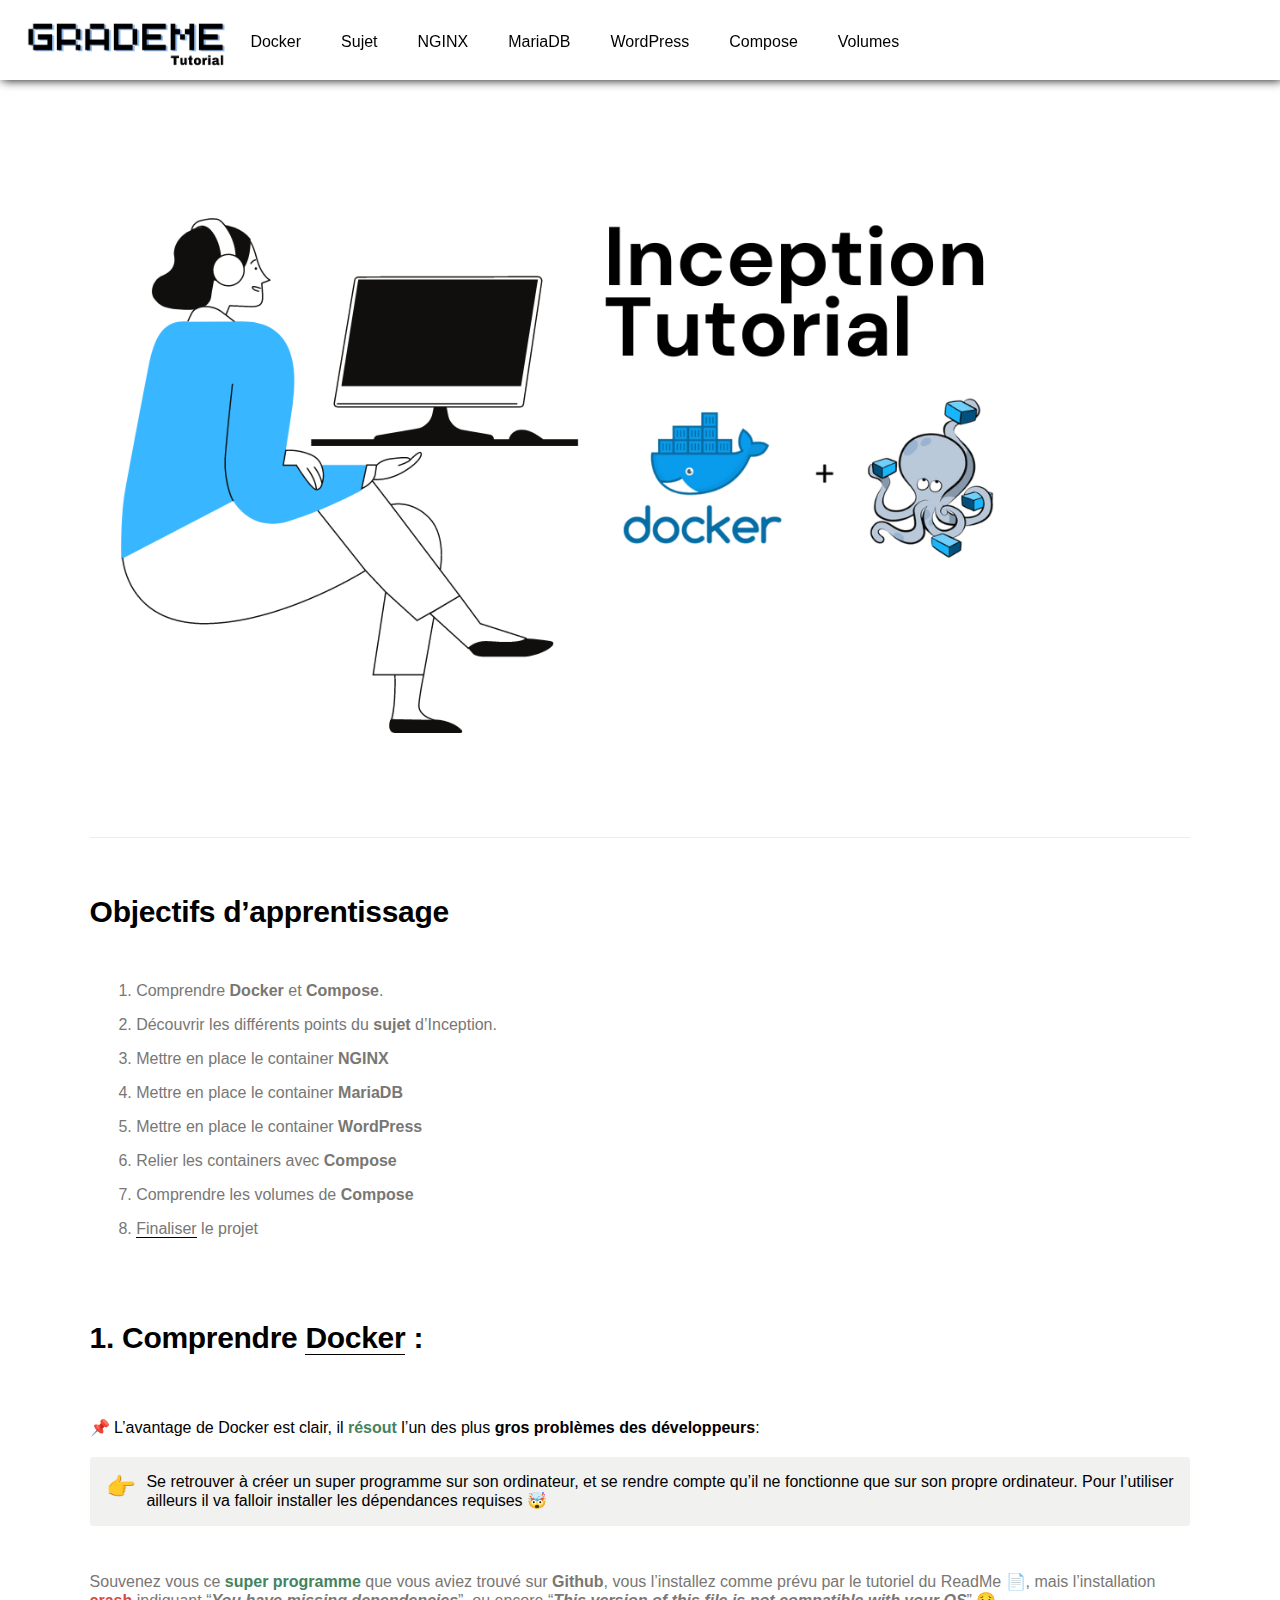
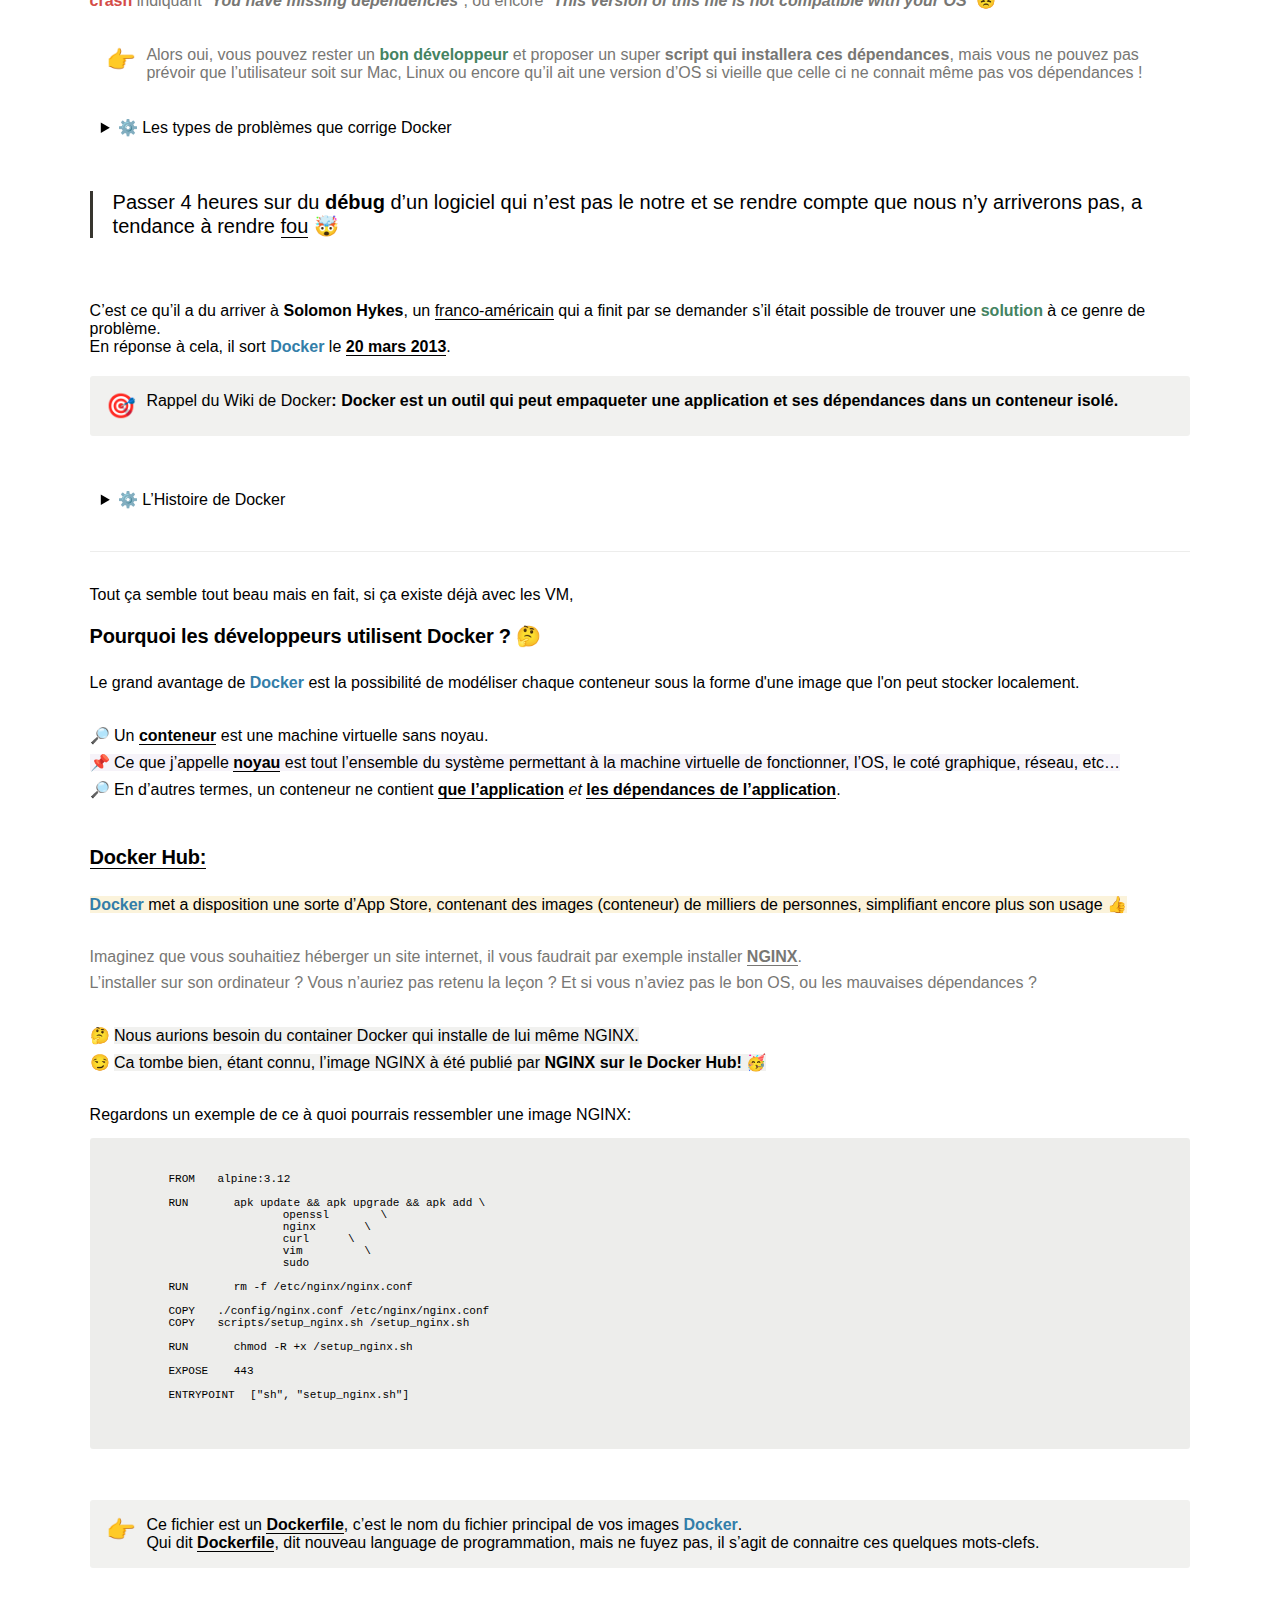
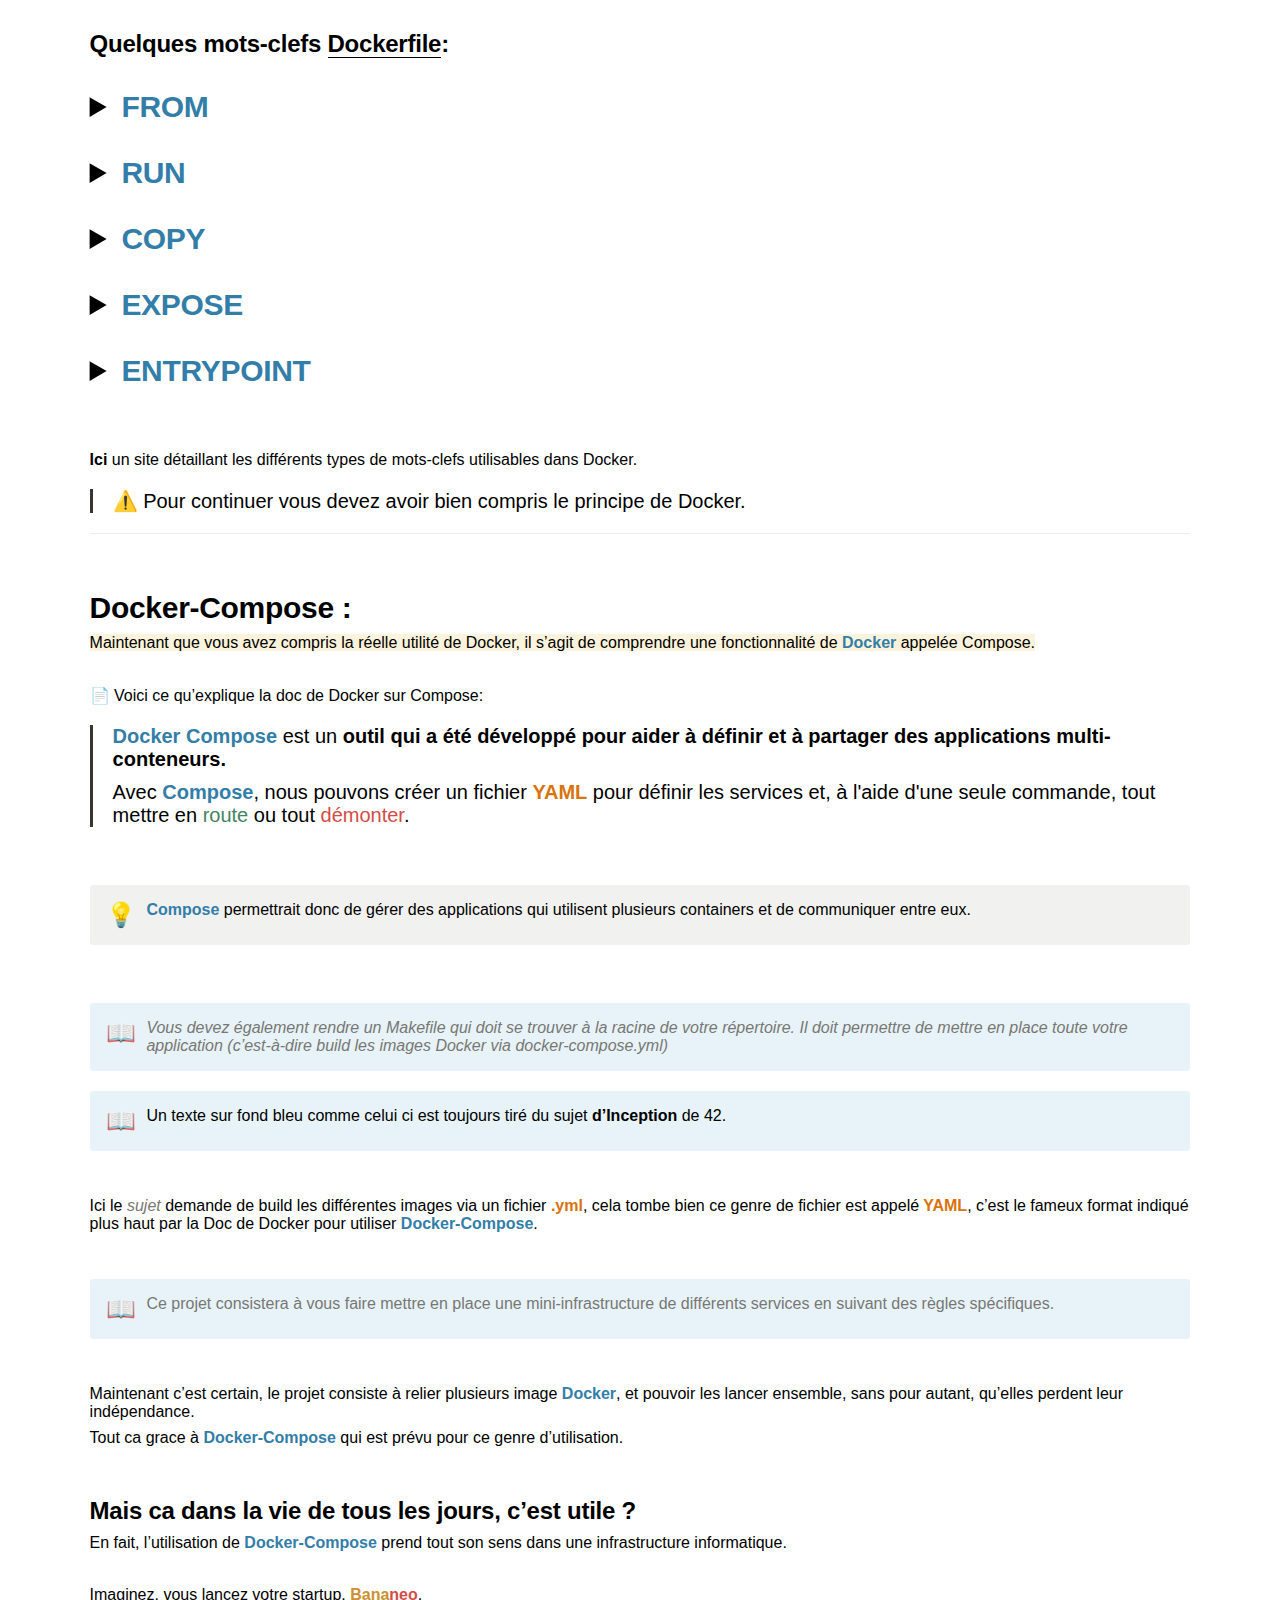
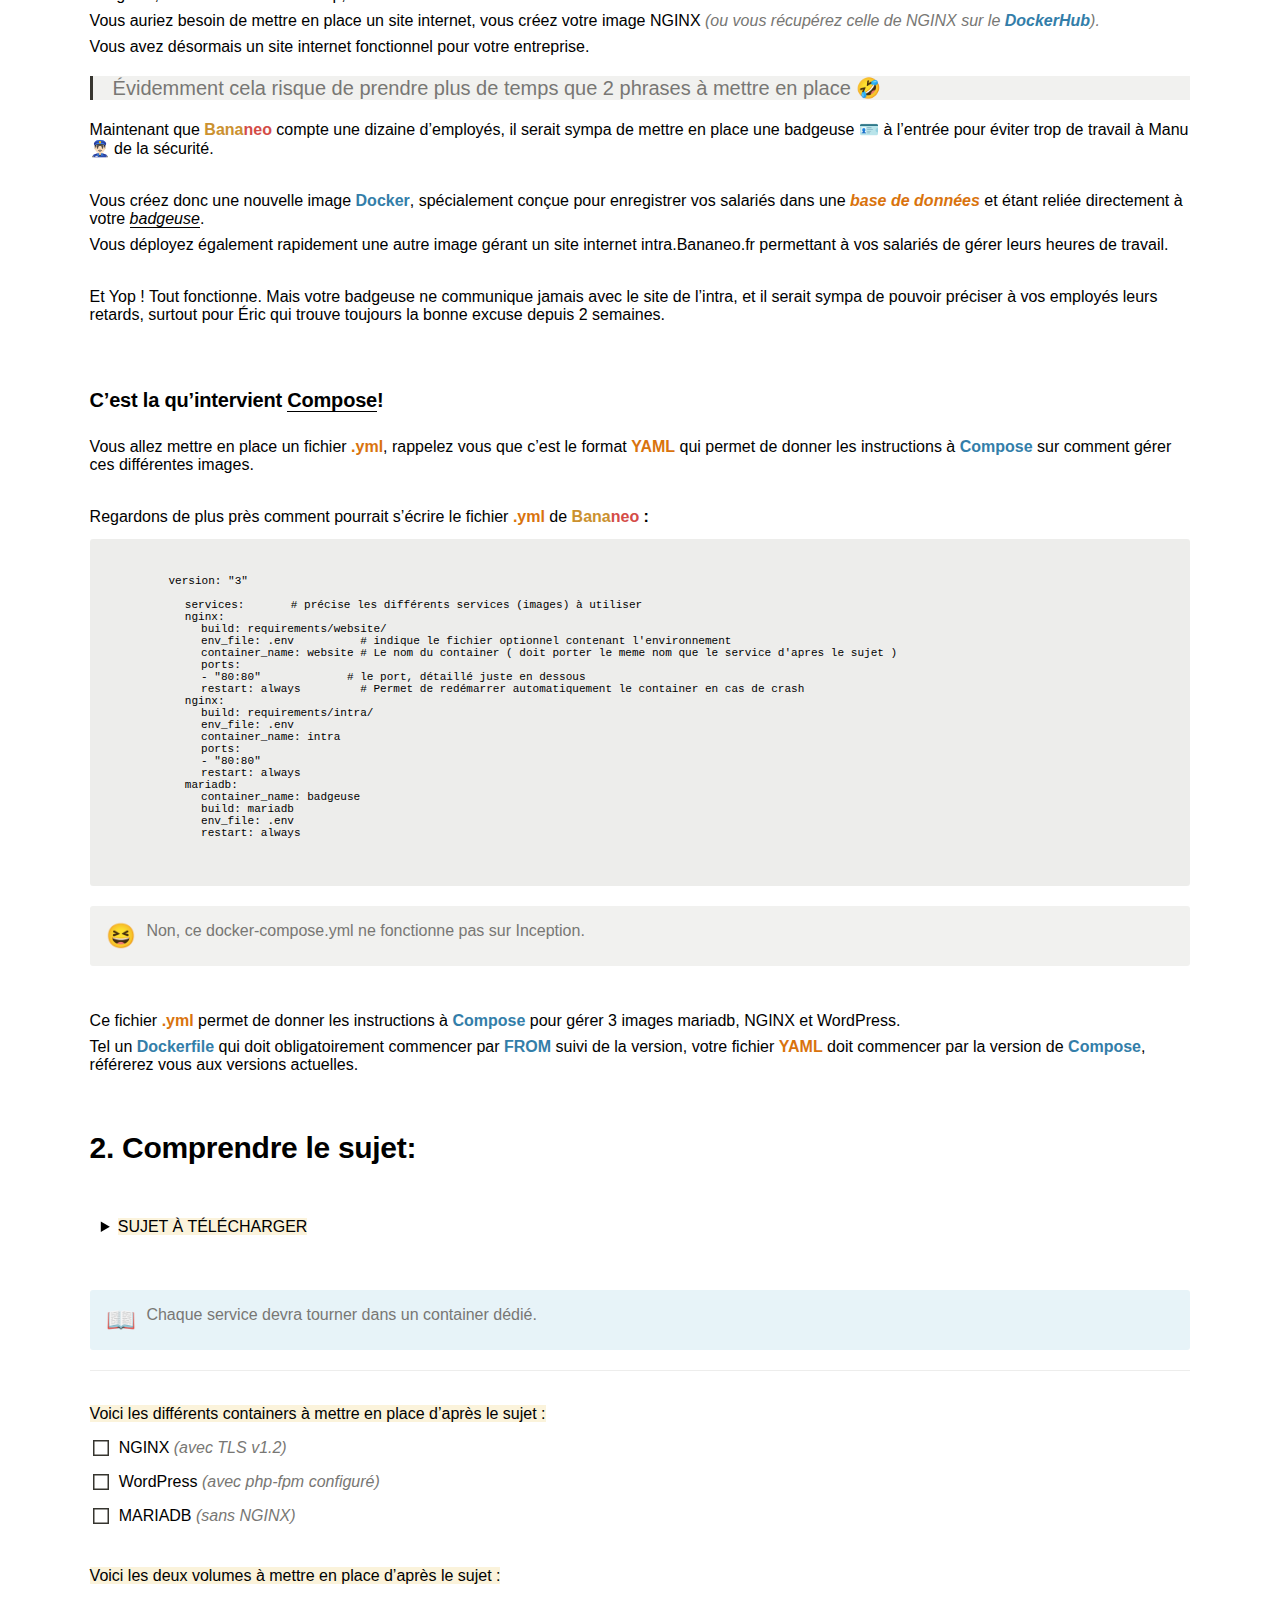
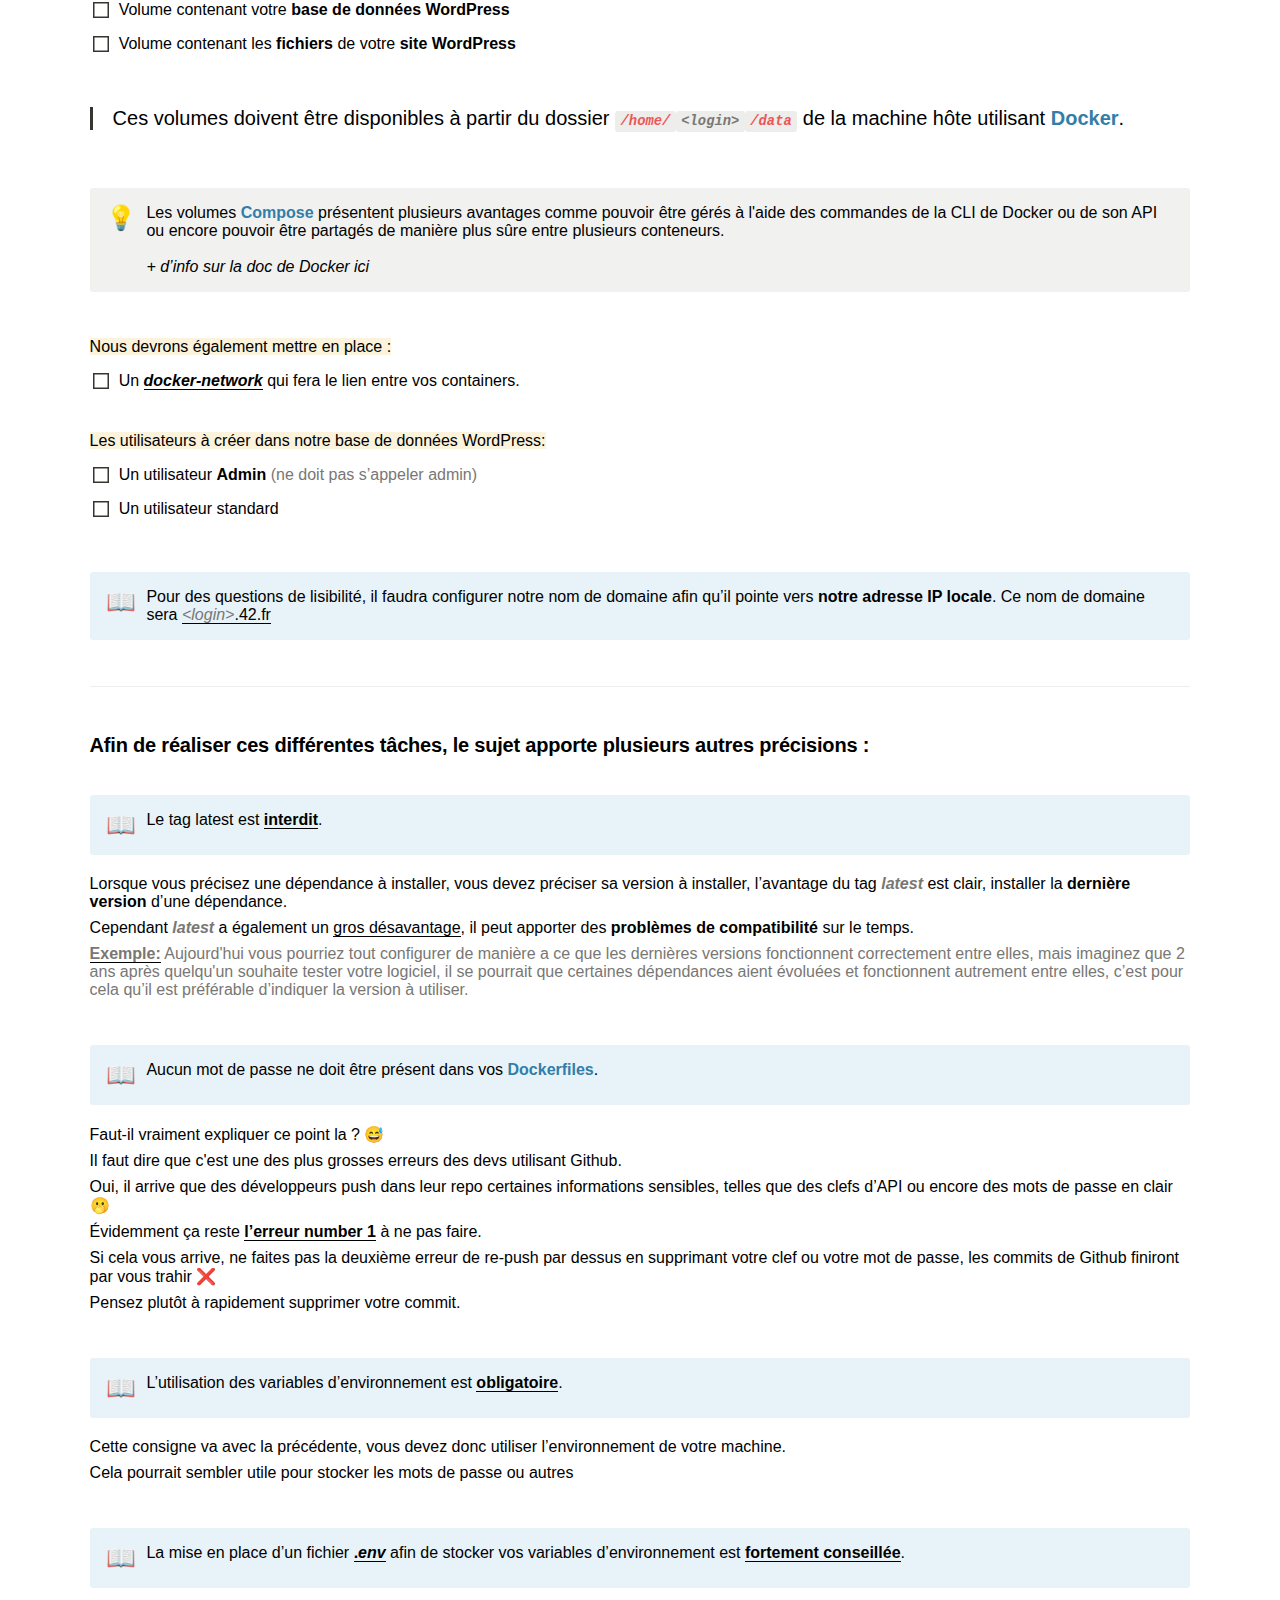
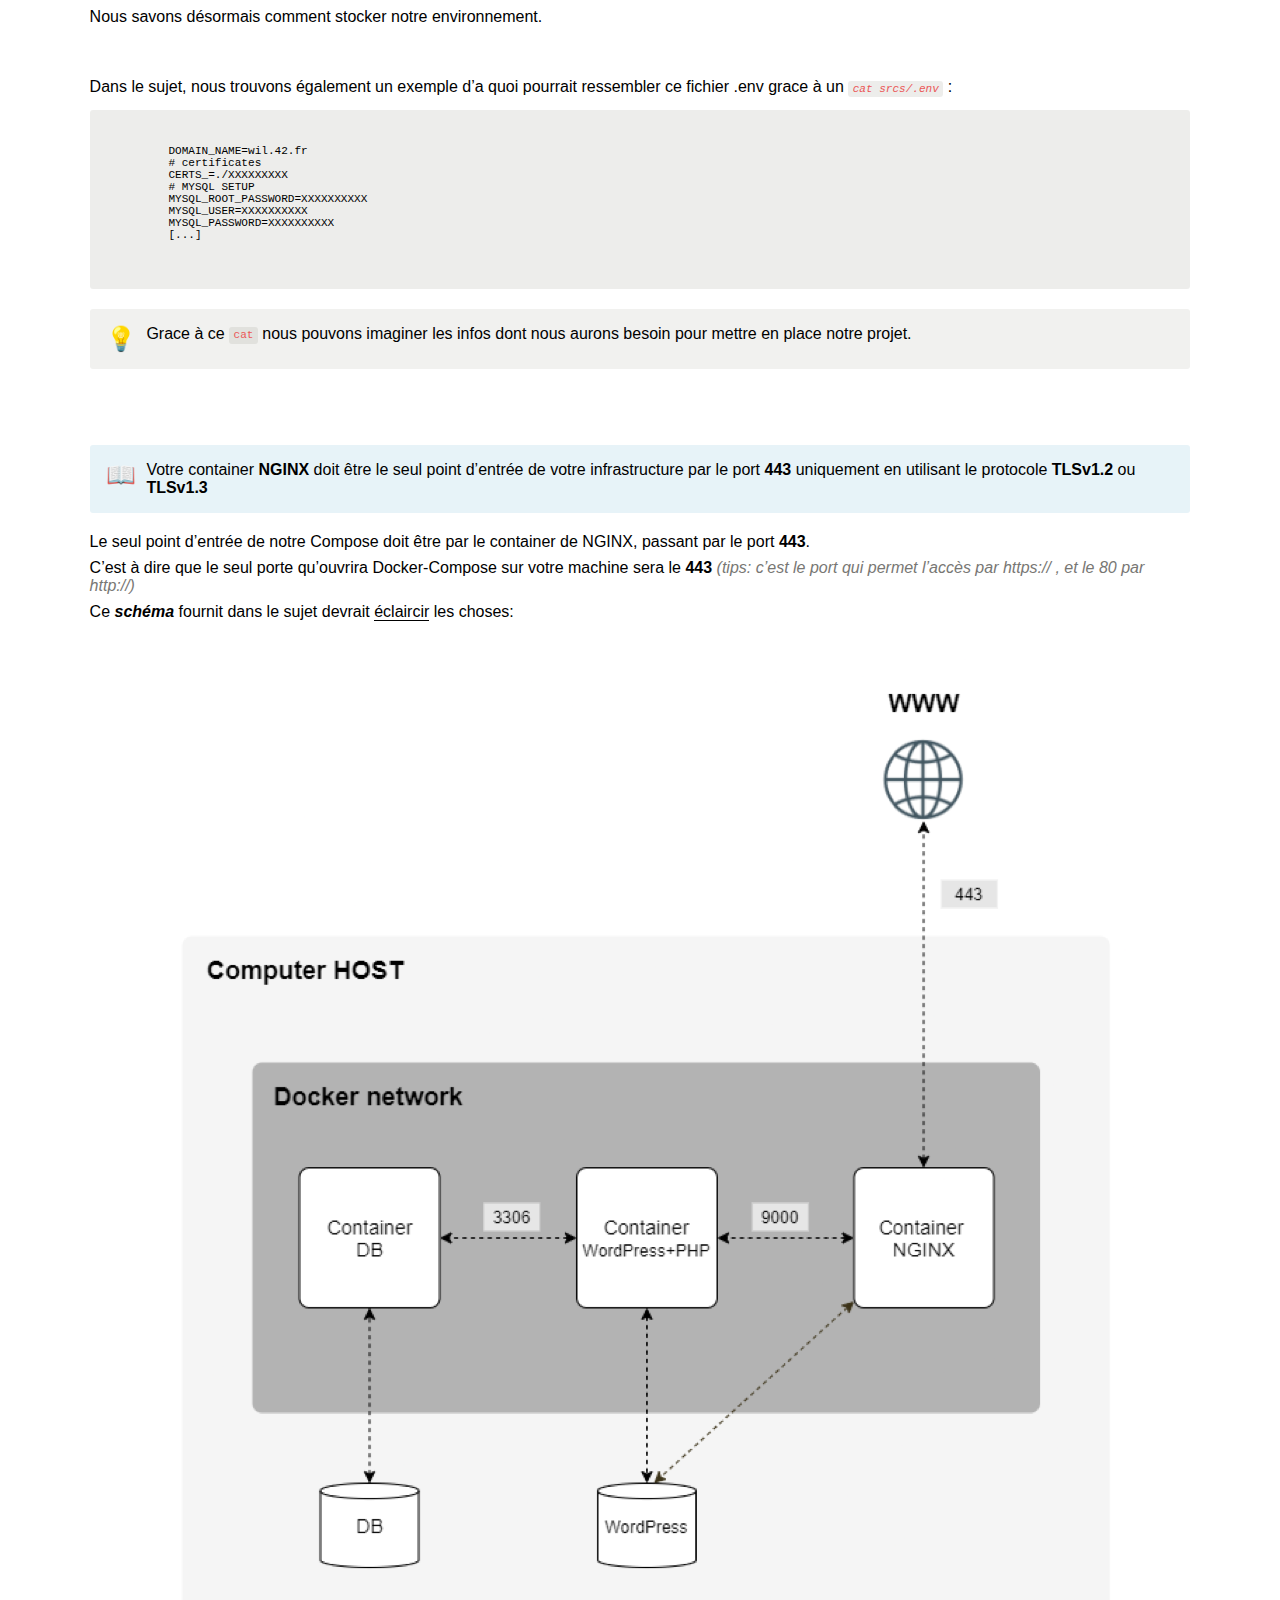
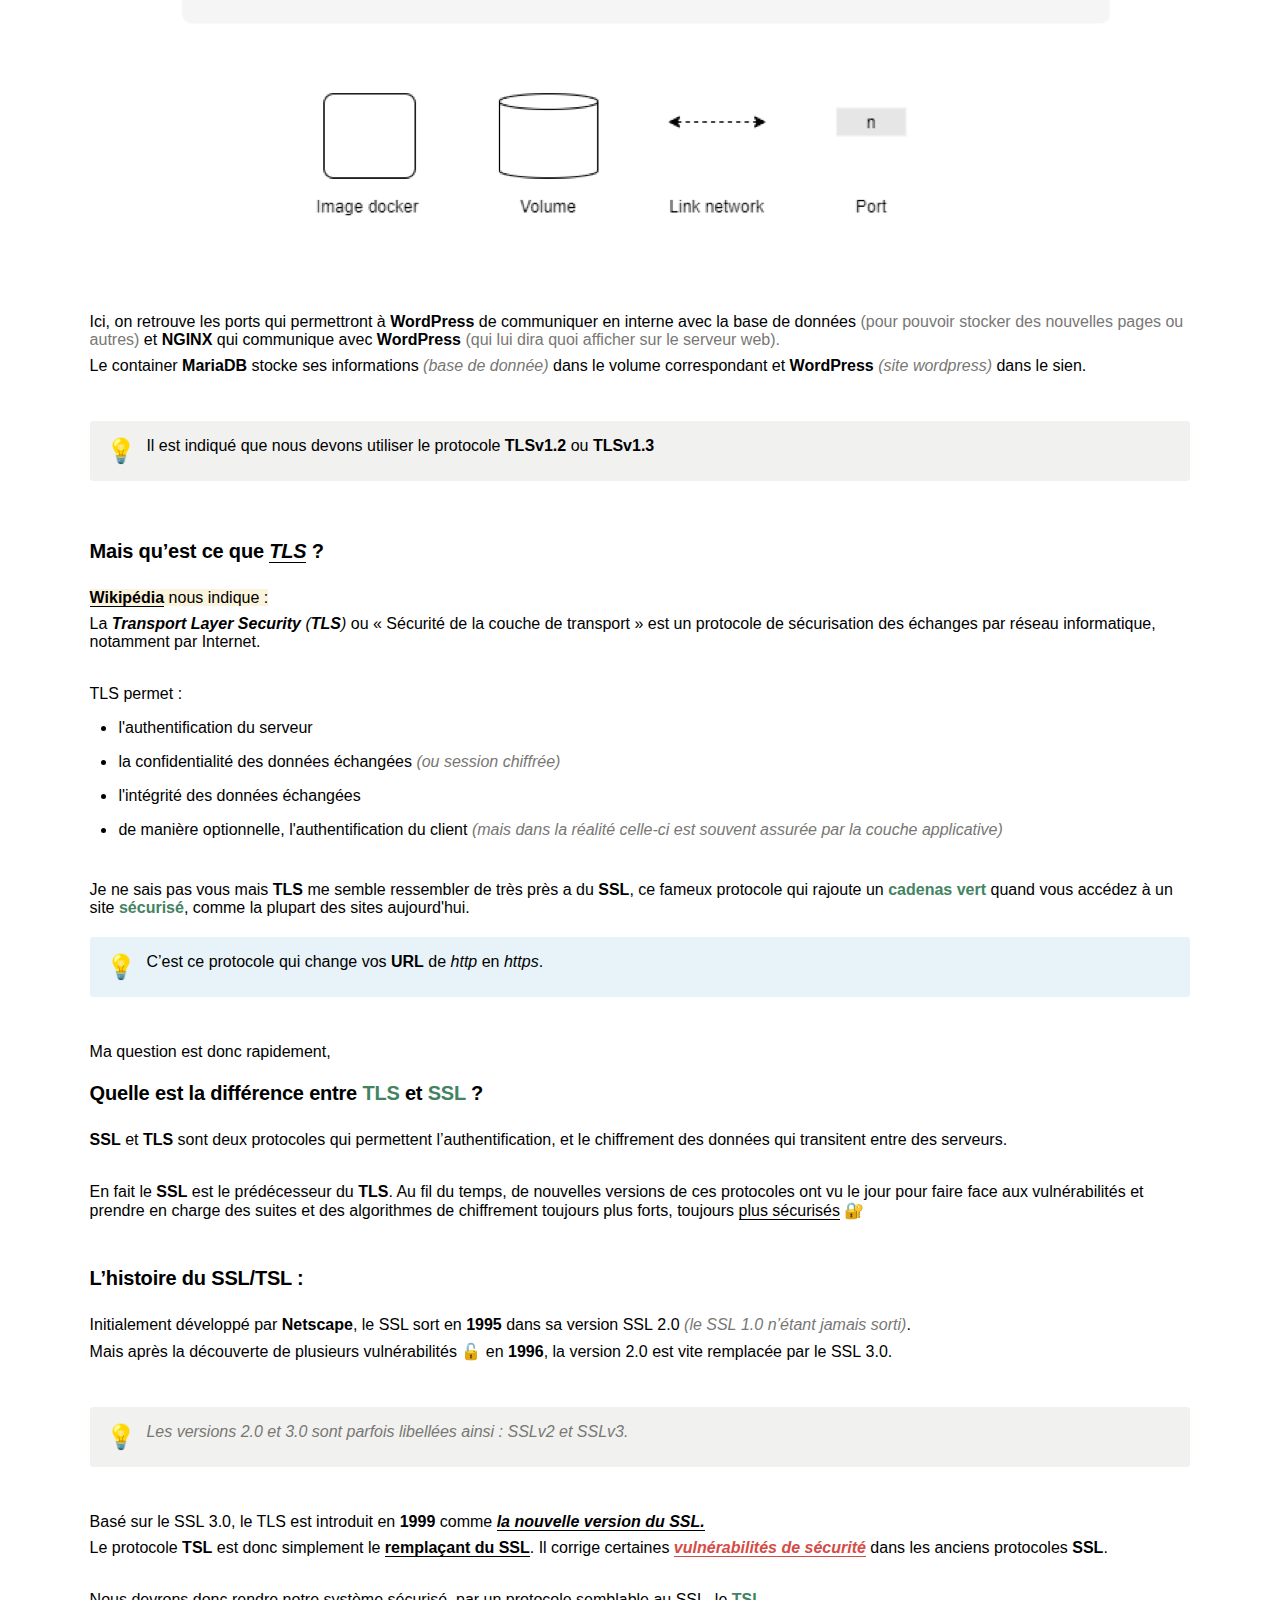
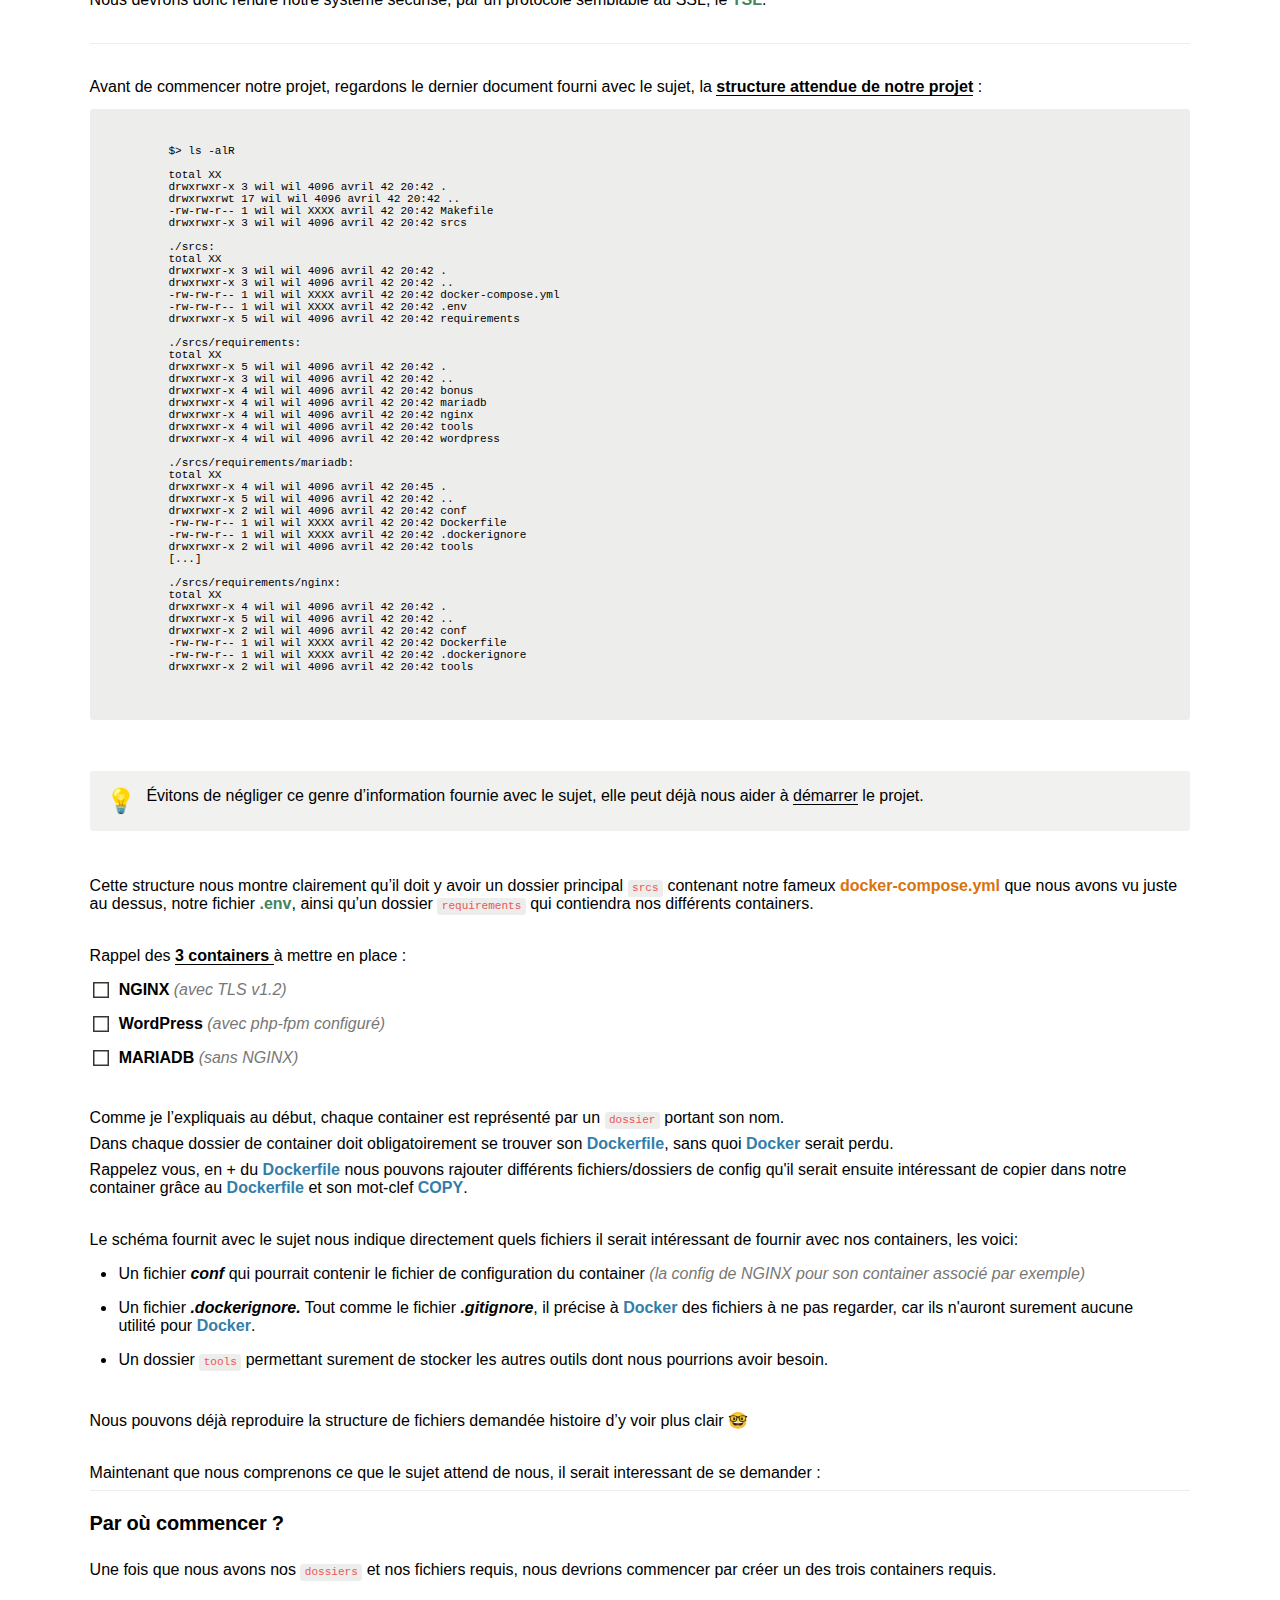
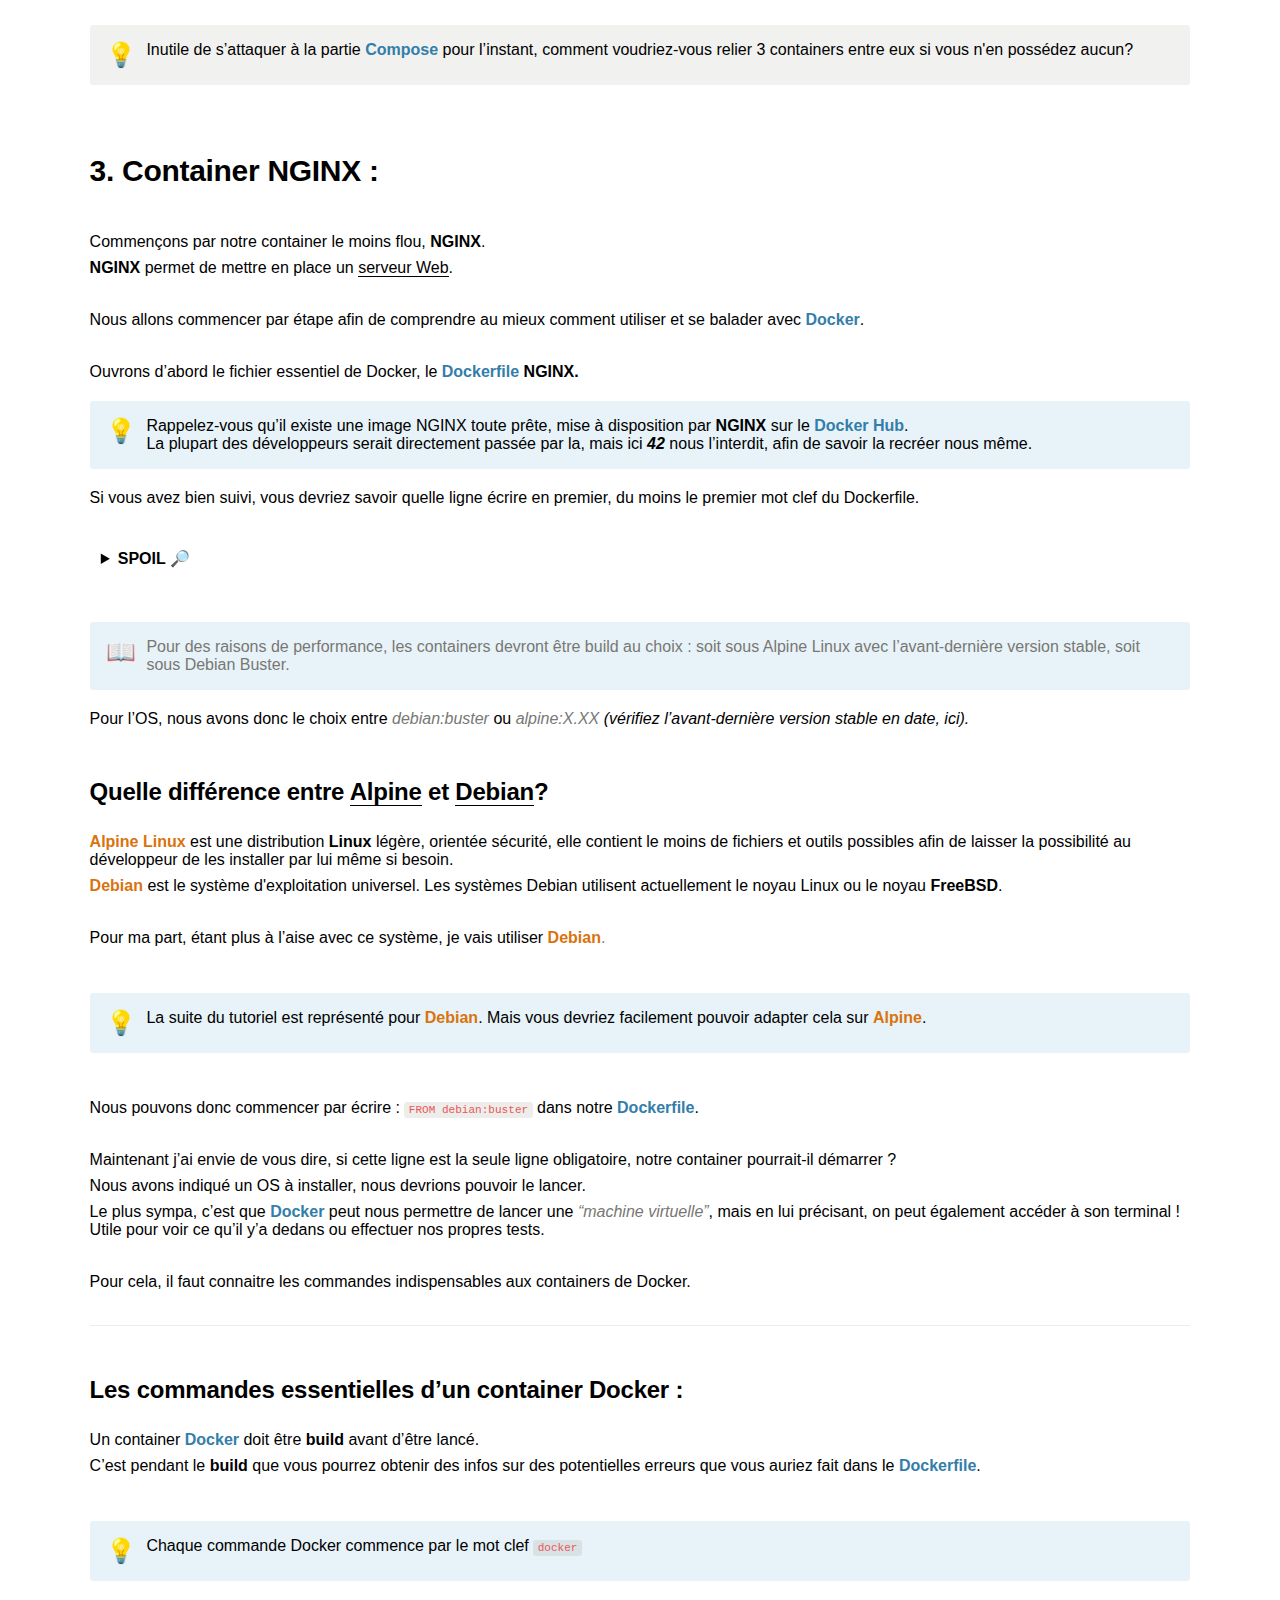
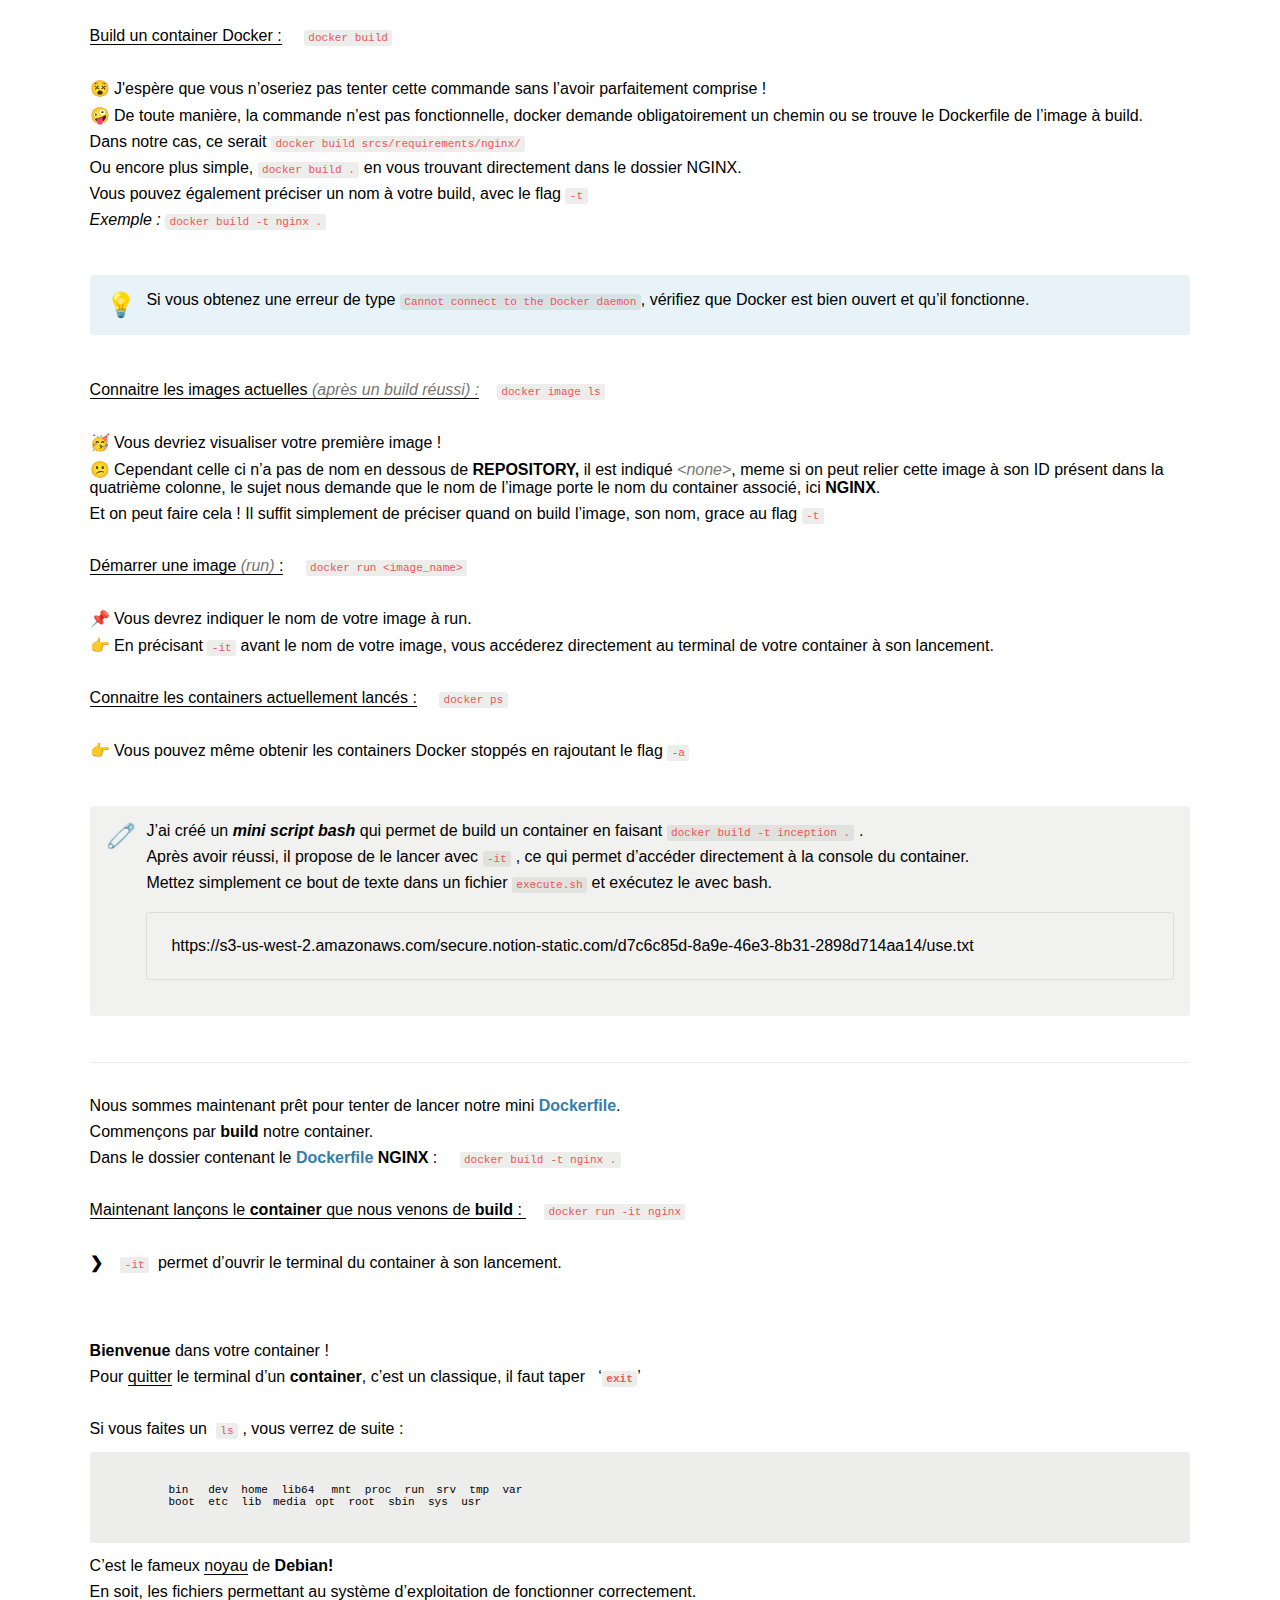
==== commit efac61c0: "wordpress clean - init compose - 1859 lignes" ====
--- a/inception/index.html
+++ b/inception/index.html
@@ -876,7 +876,6 @@
 			<div style="width:100%">Inutile de s’attaquer à la partie <mark class="highlight-blue"><strong>Compose</strong></mark> pour l’instant, comment voudriez-vous relier 3 containers entre eux si vous n&#x27;en possédez aucun?</div>
 		</figure>
 		<br>
-		<br>
 
 	<!----------------------------------------------------------------- 3. CONTAINER NGINX ------------------------------------------------------------------>
 
@@ -1391,7 +1390,6 @@
 		<p>Nous aurons besoin de <strong>MariaDB</strong> pour installer <strong>WordPress</strong>.</p>
 		<p id="mariadb">Lors de l’installation de <strong>WordPress</strong>, celui ci requiert un serveur web <mark class="highlight-gray">(NGINX)</mark>, et une base de données, ici <strong>MariaDB</strong>.</p>
 		<p>Il serait donc plus judicieux de tout comprendre sur les bases de données et commencer par créer ce container. </p>
-		<br>
 		<br>
 		<br>
 
@@ -1511,84 +1509,354 @@
 		<p>
 			On commence par les crochets &nbsp<code>[mysqld]</code>&nbsp dans le fichier pour indiquer à quelle catégorie va suivre la configuration suivante (c’est comme cela que fonctionne le fichier de configuration de <strong>MySQL</strong>)
 		</p>
-		<p>C’est ici que nous pouvons préciser à <strong>MySQL</strong> sur quel port communiquer, indiqué par le sujet, c’est le <strong>3306 📡 </strong>avec<strong> </strong><code>port = 3306</code></p><p id="323f9edc-073a-4873-baf9-82718a2cea4e" class="">Après, on précise également que toutes les IP du réseau peuvent se connecter, pour cela c’est la ligne <code>bind_address=*</code> , qui en gros veut dire, <code>bind_address=XXX.XXX.XX.XX</code></p><p id="6417b27c-1969-443a-a71b-193eb14bc696" class="">On peut également lui préciser notre dossier qui stockera notre base de données avec <code>datadir=/var/lib/mysql</code></p><p id="86061093-55f4-4a38-9096-13624194f4b5" class="">Je rajoute l’utilisateur avec <code>user=mysql</code></p><p id="fc604116-970b-421d-aaf0-67a5f0dd414d" class="">Je ne suis pas sûr que ce soit obligatoire car c’est le chemin de base, mais je précise également où MySQL peut trouver la <strong>socket</strong> pour communiquer avec : <code>socket = /run/mysqld/mysqld.sock</code> </p><p id="40587167-4b8b-4a85-8dde-c878c3a44138" class="">
-</p><p id="9c81042d-b2f0-472c-a60e-ea4b9386c3c3" class=""><strong><span style="border-bottom:0.05em solid">Ok good ! </span></strong></p><p id="2c95b79d-776b-421e-bbc0-c5573ff90656" class="">
-</p><p id="cb5713cf-9fe4-4d9a-9d79-aa1dcc6078fe" class="">Notre fichier de <span style="border-bottom:0.05em solid">configuration</span> devrait donc être :</p><pre id="1f279d11-396b-41a7-8e61-85540a85c1dc" class="code"><code>[mysqld]
-datadir = /var/lib/mysql
-socket  = /run/mysqld/mysqld.sock
-bind_address=*
-port = 3306
-user = mysql</code></pre><p id="c5c51e51-43b7-4931-9624-12ad52a7f328" class="">
-</p><p id="7b2eb343-675a-4b88-b9c5-0865f716c301" class="">Maintenant, il faut enregistrer ce fichier dans notre dossier, dans un dossier <code>conf</code> comme le demande la structure du projet, je lui donne le même nom, <code>50-server.cnf</code>.</p><p id="98944025-72d6-4c03-9f40-73e87a0536f6" class="">Puis reste à demander au <mark class="highlight-blue"><strong>Dockerfile</strong></mark> de le copier au bon endroit pour le remplacer.</p><p id="62b77808-ade2-4c28-b65a-ac8351011fd4" class="">
-</p><pre id="15e0614e-c324-4a19-a4d3-29b3d6f5302a" class="code"><code>COPY conf/50-server.cnf	/etc/mysql/mariadb.conf.d/50-server.cnf</code></pre><p id="334a0dbd-1440-4b74-a0e7-9bb5a1494bdc" class="">
-</p><p id="ac478254-5238-4b33-b8a5-297a0e5e8508" class="">Maintenant que <strong>MySQL</strong> est correctement <mark class="highlight-teal"><strong>installé,</strong></mark> il faut créer une <strong>database</strong> et un <strong>utilisateur</strong> associé.</p><p id="2651a57b-eb58-4d0c-8262-e051a6cfe236" class="">
-</p><p id="e55d9515-2d98-4575-8680-958596126760" class="">Pour cela je vais passer par un script que je vais demander au <mark class="highlight-blue"><strong>Dockerfile</strong></mark> d’exécuter.</p><p id="c668bbf7-b6fb-41a4-be92-ab345397e8ba" class=""><div class="indented"><p id="fb3d9f62-f6f5-4e09-8452-c097c8f366d4" class="">Ce <span style="border-bottom:0.05em solid">script</span> doit créer avec MySQL le système de table, grâce à la commande <code>mysql -e</code></p></div></p><p id="8f3fb161-fa4b-4695-b759-cbdc4f704417" class="">
-</p><p id="497c9fb5-8745-410d-b333-1220434af6fe" class="">Dans ce script nous pouvons d’abord <mark class="highlight-teal"><strong>démarrer</strong></mark> MySQL, sans quoi il sera difficile de le configurer. </p><pre id="500d5526-31f7-46e2-aa0b-c63182f98876" class="code"><code>service mysql start;</code></pre><p id="5eaf38b7-a4c9-415e-be08-d879b4338afa" class=""><strong>❯ La commande </strong><span style="border-bottom:0.05em solid"><strong>service</strong></span><strong> permet de démarrer MySQL avec la commande associée.</strong></p><p id="1fb818a5-1977-4051-8353-1a222c69339c" class="">
-</p><p id="0f343083-2994-4e5c-b4e1-76f34b713c03" class="">Ensuite il faut créer notre table !</p><pre id="94127b3a-a0a6-4d29-aae0-2fbfe66150b0" class="code"><code>mysql -e &quot;CREATE DATABASE IF NOT EXISTS \`${SQL_DATABASE}\`;&quot;</code></pre><p id="38d8d3b1-4c09-47a5-adaf-62ee50b5f56a" class=""><strong>❯ Je demande de créer une table si elle n’existe pas déjà, du nom de la variable d’environnement </strong><mark class="highlight-yellow"><strong>SQL_DATABASE</strong></mark><strong>, indiqué dans mon fichier </strong><span style="border-bottom:0.05em solid"><strong>.env</strong></span><strong> qui sera envoyé par le </strong><mark class="highlight-blue"><strong>docker-compose.yml</strong></mark><strong>.</strong></p><p id="9fb4c917-400a-4caa-ac5a-a2a960a7f0be" class="">
-</p><p id="09e80eed-b996-416e-a76d-ffd71c51e0ea" class="">Maintenant que la table est créée, je vais créer un utilisateur qui pourra la manipuler.</p><pre id="935d1f0f-3c09-42a8-908c-2743c7fa31d3" class="code"><code>mysql -e &quot;CREATE USER IF NOT EXISTS \`${SQL_USER}\`@&#x27;localhost&#x27; IDENTIFIED BY &#x27;${SQL_PASSWORD}&#x27;;&quot;</code></pre><p id="6b8aad94-0d16-424c-a7b4-ec56f5248c70" class=""><strong>❯ Je crée l’utilisateur </strong><mark class="highlight-yellow"><strong>SQL_USER</strong></mark><strong> s’il n’existe pas, avec le mot de passe </strong><mark class="highlight-yellow"><strong>SQL_PASSWORD </strong></mark><strong>, toujours à indiquer dans le </strong><span style="border-bottom:0.05em solid"><strong>.env</strong></span></p><p id="d2ac75cf-c2c6-45d5-80fc-8e56ac439834" class="">
-</p><p id="36ff3830-e0ce-4be3-8876-535da8807a74" class="">Maintenant je vais donner tou les droits à cet utilisateur.</p><pre id="cd576499-b998-4901-b341-1acc01ab7575" class="code"><code>mysql -e &quot;GRANT ALL PRIVILEGES ON \`${SQL_DATABASE}\`.* TO \`${SQL_USER}\`@&#x27;%&#x27; IDENTIFIED BY &#x27;${SQL_PASSWORD}&#x27;;&quot;</code></pre><p id="f63f504c-4fb2-498f-bb92-8f8fd53b85ff" class=""><strong>❯ Je donne les droits à l’utilisateur </strong><mark class="highlight-yellow"><strong>SQL_USER</strong></mark><strong> avec le mot de passe </strong><mark class="highlight-yellow"><strong>SQL_PASSWORD</strong></mark><strong> pour la table </strong><mark class="highlight-yellow"><strong>SQL_DATABASE</strong></mark></p><p id="402de3af-6ee5-4138-b837-02c15cbf2f13" class="">
-</p><p id="9d2051dc-9893-4c7f-85f4-73bd517af27f" class="">
-</p><p id="27ca5f3f-2232-463f-aa56-9be25f7b7b5a" class="">Maintenant je vais modifier mon utilisateur <strong>root</strong> <del>avec les droits </del><del><a href="http://localhost">localhost</a></del> avec cette commande:</p><pre id="c2867051-6bca-430b-b23a-f59a5cfacd8e" class="code"><code>mysql -e &quot;ALTER USER &#x27;root&#x27;@&#x27;localhost&#x27; IDENTIFIED BY &#x27;${SQL_ROOT_PASSWORD}&#x27;;&quot;</code></pre><p id="6b5d4603-3ab5-44a5-9b9d-eec6a4ca36a9" class=""><strong>❯ Je change les droits root </strong><del><strong>par localhost</strong></del><strong>, avec le mot de passe root </strong><mark class="highlight-yellow"><strong>SQL_ROOT_PASSWORD</strong></mark></p><p id="b1510ecb-7a9f-4bb5-8689-380d59137d8c" class="">
-</p><p id="da04873b-f9d5-4590-96b5-ab1bffb06018" class="">Plus qu’à rafraichir tout cela pour que MySQL le prenne en compte.</p><pre id="3c855b08-ea0c-4508-8135-b62a600971d4" class="code"><code>mysql -e &quot;FLUSH PRIVILEGES;&quot;</code></pre><p id="4c42e1c1-70ef-478a-8c8d-aa53941b7eab" class=""><strong>❯ Tout simplement.</strong></p><p id="40070cad-1e5e-4527-ba36-e1468f199d36" class="">
-</p><p id="e9a7bd65-4cc0-4f69-bafe-4d377776755d" class="">Il ne nous reste plus qu’à redémarrer MySQL pour que tout cela soit effectif !</p><pre id="3dbcae13-725e-4ffb-af3f-0b37e3b14a8f" class="code"><code>mysqladmin -u root -p$SQL_ROOT_PASSWORD shutdown</code></pre><p id="146e2a4c-041f-41c1-b972-2bdb062ba961" class=""><strong>❯ Je commence déjà par éteindre MySQL.</strong></p><p id="b471e697-a332-4ae5-8c8f-a2d2f394aab7" class="">
-</p><pre id="8fa2d7c1-8b4e-49e1-ae41-f7f388012dc9" class="code"><code>exec mysqld_safe</code></pre><p id="75a7a47d-f7a2-4cd1-afb6-ecb5aa6db7c3" class=""><strong>❯ Ici je lance la fameuse commande que MySQL recommande sans arrêt à son démarrage. </strong></p><p id="27ac77ad-da68-4e9e-ba95-e566fdd15113" class="">
-</p><p id="5d6d10e7-f13e-40c8-a126-e1a979f33748" class="">Mon script qui configure notre base de données est désormais fonctionnel et devrait lancer le container <strong>mariadb</strong> sans soucis.</p><p id="489f38dd-1b87-4083-a707-0f4fd9814e6e" class="">Essayons de lancer le container à l’aide d’un : <code>docker build -t mariadb .</code></p><p id="dfacaa07-1eb9-4654-a86d-c5ca16073042" class="">Puis d’un <code>docker run -it mariadb</code></p><p id="38e01515-2c00-4692-a9da-4674f19b3833" class="">Si tout va bien, vous devriez avoir un petit [<mark class="highlight-teal">OK</mark>] qui indique que MySQL à été lancé sans problème, et si tout va bien, vous devriez également avoir une <em><mark class="highlight-red"><strong>erreur</strong></mark></em>!</p><p id="416a904e-e5f0-4dac-a149-cb9f15333ca9" class="">
-</p><p id="e29a1050-a779-4acc-ae34-79758db1c7f8" class="">Celle-ci devrait indiquer que vous n’avez indiqué aucun mot de passe, ni d’utilisateur lors de la configuration, normal ! Vous avez indiqué des variables d’environnement et celle-ci seront envoyées par docker-compose. Vu que vous démarrez le container seul, il ne trouve pas ces variables.</p><p id="51e29d2a-e254-4d0c-83c5-82d85e2573e7" class="">
-</p><p id="wordpress" class="">Rien à faire, si <strong>MySQL</strong> démarre et indique au moins [<mark class="highlight-teal"><strong>OK</strong></mark>] c’est que vous avez terminé cette partie.</p><hr id="98136878-df8c-49d5-bd2f-b0a101a88cc6"/><p id="5c2473a0-b574-4733-9f9e-a6435cd454b5" class=""><br><br>
-</p><h2 id="69fdcc86-1dc5-4917-846d-2aa60bfc864d" class="">5. Container WordPress :</h2><p id="da5e39bf-c968-4958-a3bf-8ca12a2e76c5" class="">
-</p><p id="cac20d2c-3233-4b38-b78a-1a8038222b3b" class="">Mettons en place <span style="border-bottom:0.05em solid"><strong>WordPress</strong></span>! </p><p id="86f7b4a0-77f9-416f-8f62-d4fbb4b8e0bc" class="">
-</p><p id="25823d48-5a43-4d7e-af8e-daad7bdcb982" class="">On a de la chance, <strong>WordPress</strong> est utilisé par plus de <strong>43%</strong> des sites <span style="border-bottom:0.05em solid">dans le monde</span>, c’est leur <a href="https://wordpress.com/fr/">page d’accueil</a> qui l’indique. Par conséquent, nous devrions trouver un grand nombre de documentation à son sujet.</p><p id="d9386471-4b50-4902-b1ef-59440cb070d3" class="">
-</p><p id="f8f1a4ab-4e7c-44e0-b0a7-2920561f75c6" class="">Commençons comme d’habitude par un <mark class="highlight-blue"><strong>Dockerfile</strong></mark> sous <em><strong>debian:buster</strong></em>.</p><p id="20b371e2-ea89-4e5f-97ef-6796c1377df6" class="">Ensuite viens le traditionnel <code>apt-get update</code> et <code>apt-get upgrade</code></p><p id="2552510e-6a49-4a16-942d-7afe8cc53679" class="">
-</p><p id="296c3a4c-d376-4669-9222-cc28cfd75c3f" class="">Pour prévoir la suite <mark class="highlight-gray">(nous aurons besoin d’installer WordPress avec son lien de téléchargement) </mark>nous devons installer <span style="border-bottom:0.05em solid"><strong>wget</strong></span></p><p id="b2d5bae2-9c10-4dce-a78a-75c27d75f6e9" class="">
-</p><pre id="d3d01289-34e1-4a62-9bb9-d089fede92c3" class="code"><code>RUN apt-get -y install wget</code></pre><p id="96a3f817-6ecc-43a1-b85d-128dccf2f88b" class="">
-</p><p id="63515327-d686-4b5b-a62c-8e7dc3e9158a" class="">Le sujet nous l’indique, nous devons également installer <span style="border-bottom:0.05em solid"><strong>PHP</strong></span> avec <strong>WordPress</strong>.</p><p id="73a0a15b-f9a6-4b7c-a595-bf8d088f9bee" class="">Rappelez vous, il communiquera sur le port <strong>9000</strong> avec <strong>NGINX</strong>.</p><p id="730875de-cd37-42d2-89df-84a63c7eddbf" class="">Pour cela, j’utilise également <strong>APT</strong> pour installer <em><strong>php7.3</strong></em> et ses dépendances comme <em>php-fpm et php-mysql.</em></p><p id="cddcc03e-a888-4738-8cc6-fda8ea10dfcf" class="">
-</p>
-<pre class="code">
-	<code>
-		RUN apt-get install -y php7.3\
-		php-fpm\
-		php-mysql\
-		mariadb-client
-	</code></pre><p id="52159f3a-dbc3-4160-9fc3-87601c10e1f2" class="">
-</p><p id="697ccdce-c383-4f37-b974-186b4f7c94bb" class="">Maintenant il est temps d’installer le fameux <strong>WordPress</strong> dans notre container !</p><p id="a6d383cf-ced6-4614-bee0-03121c97e7ff" class="">Nous utilisons donc <span style="border-bottom:0.05em solid"><em>wget</em></span> en indiquant le lien d’installation. J’ai pris la version <strong>FR 6.0.</strong> </p><p id="11f07188-b764-41ae-8467-e0f342c1e4f8" class="">À vous de choisir, vous trouverez les différentes versions <a href="https://fr.wordpress.org/download/releases/">ici</a>.</p><p id="31a3996b-5782-4dee-b394-75b329462cb0" class="">
-</p><p id="5587a293-4c7d-4810-9cda-b0d9d5ab2c20" class=""><em>wget</em> possède plusieurs options, dont une qui va nous permettre d’indiquer dans quel dossier on veut télécharger le fichier en utilisant -P.</p><p id="ca8fb035-d018-43de-aa31-fadd663a619b" class="">Dans quel dossier ? le <strong>/var/www</strong> évidemment ! C&#x27;est ici que nous avons indiqué notre dossier principal à afficher dans le container <strong>NGINX</strong>.</p><p id="e0fb9548-bbbc-4578-85e9-65b957d1d63a" class="">
-</p><pre id="059cb4d1-a02a-4a32-abcf-a7232a0807a0" class="code"><code>RUN wget https://fr.wordpress.org/wordpress-6.0-fr_FR.tar.gz -P /var/www</code></pre><p id="5a5c567c-d5d4-4eef-959c-5298224d57ce" class=""><strong>❯ Très bien, top, mais maintenant il faudrait le dé-tar, enfin le décompresser quoi. !</strong></p><p id="e9bb0132-82c6-407f-9286-be8c6f531a66" class="">
-</p><p id="65f45e7b-1a28-464a-99e0-2394a2d94553" class="">Allez je vous aide, allons dans le dossier <strong>/var/www </strong>et utilisons <code><em><strong>tar -xvf</strong></em></code> suivi du fichier pour le décompresser et en obtenir le fameux dossier <code>wordpress</code>!</p><p id="80485089-e2f9-48c7-826c-159ceb13c38a" class="">Ensuite on peut supprimer le <em>.tar</em> qui ne sert plus à rien.</p><pre id="002b4c18-6d94-4462-908c-e190ffd4b766" class="code"><code>RUN cd /var/www &amp;&amp; tar -xzf wordpress-6.0-fr_FR.tar.gz &amp;&amp; rm wordpress-6.0-fr_FR.tar.gz</code></pre><p id="d1784ad4-6b36-4851-a484-4631091c5250" class=""><strong>❯ Nous voila avec </strong><code><strong>wordpress</strong></code><strong> sous forme de dossier.</strong></p><p id="f02a9f3b-9b20-4e11-9a5b-429e61c11171" class="">
-</p><p id="c6d5c455-5aa0-404c-97a6-5034f47dcb3f" class="">Maintenant veillons à bien donner les droits à root d’écrire dans ce dossier.</p><pre id="1c5053b3-774a-4edd-a523-f44a6883ff0b" class="code"><code>RUN		chown -R root:root /var/www/wordpress</code></pre><p id="01263021-d31b-4fba-9d9c-9a612082cd75" class="">
-</p><p id="d0b6616e-04bc-47f6-a660-4d13a6d4304f" class="">Maintenant que <strong>WordPress</strong> est installé, mais pas configuré, occupons nous de <strong>PHP</strong>.</p><p id="403f2fd3-dbb6-4043-b743-62e9bd300fbc" class=""><strong>PHP</strong> sert à <strong>Wordpress</strong>, la plupart des fichiers de WordPress sont des .php.</p><figure class="block-color-gray_background callout" style="display:flex" id="6f200455-569e-4634-a81c-3fe946e5a965"><div style="font-size:1.5em"><span class="icon">💡</span></div><div style="width:100%">PHP est un langage de programmation libre, principalement utilisé pour produire des pages Web dynamiques via un serveur HTTP, mais pouvant également fonctionner comme n&#x27;importe quel langage interprété de façon locale.</div></figure><p id="2e7df36f-4bc6-45b6-8e4f-aaa5265443e6" class="">
-</p><p id="578e3b73-63c5-4f85-8bbf-58e5dc123190" class="">Une fois qu’il est installé avec <strong>APT</strong>, nous pouvons modifier son fichier de configuration.</p><p id="770cb135-677b-4bc0-b480-fa9a9445723d" class="">
-</p><p id="2a4fe93b-c0b6-47ce-a6d0-d0607f9abf56" class="">Ici, j’ai pris le fichier de configuration de base et j’ai modifié seulement 2 petites choses.</p><p id="d52ea80c-db82-4f09-b5a2-21305c575ffb" class="">
-</p><p id="413ecddd-f855-45a6-94b4-3d097383282e" class="">J’ai rajouté une ligne <code>clear_env = no</code> , je pense que cette ligne est assez claire pour ne pas avoir à l’expliquer, c’est pour l’environnement.</p><p id="0d14f227-e214-4c37-ba4b-1ab531926876" class="">Mais j’ai également modifier la ligne <code>listen</code>, ici j’ai indiqué qu’il devait écouter au port de WordPress, le <strong>9000</strong>. </p><p id="3b7f6bac-3b39-4ee1-9cde-4c4c262533a3" class="">Grosso modo ca donne : <code>listen=wordpress:9000</code> </p><p id="c2496054-d05b-4c93-8ae3-8827d82c01c7" class="">
-</p><p id="8c353e25-002c-4908-a562-c5671ec5ba3a" class=""><strong>PHP</strong> est prêt, et oui, enfin après il faut évidemment demander au <mark class="highlight-blue"><strong>Dockerfile</strong></mark> de copier le fichier de configuration au bon endroit dans le container, mais ça inutile de vous l’expliquer vous devriez déjà être des experts dans le domaine.</p><p id="0023f300-9663-49e5-ab4f-48a4ab74c07e" class="">
-</p><p id="f6152117-ef4c-476a-bd0d-5065cc77df2b" class="">Maintenant place à la configuration de notre ami <strong>WordPress</strong>.</p><p id="c2806b96-61cb-4e6d-878a-42d8ffd0d6dd" class=""><span style="border-bottom:0.05em solid">Quoi il faut le configurer ?</span> 😣</p><p id="1a82df73-87af-4dcd-a69c-3a801b1daaec" class="">
-</p><p id="fbcec37a-de94-496a-967d-358906ae1448" class=""><strong>WordPress</strong> a besoin d’une base de données pour fonctionner, du moins connaitre son <span style="border-bottom:0.05em solid"><strong>mot de passe</strong></span>, son <span style="border-bottom:0.05em solid"><strong>nom</strong></span> et son <span style="border-bottom:0.05em solid"><strong>host</strong></span>. </p><p id="b7c7deb6-87a0-4f90-81b3-26805c0fdf01" class="">Tout cela se configure dans le fichier <strong>wp-config.php</strong> <mark class="highlight-gray"><em>(un truc comme ça)</em></mark></p><p id="27b8a428-95b9-4b1f-9ff9-293c89abed53" class="">
-</p><p id="05d835db-d63c-410d-bfaf-8241ca6aa266" class="">Si vous ne le faites pas, vous arriverez directement sur la page de configuration du site, c’est pas plus mal, mais le sujet requiert une configuration automatique.</p><p id="6101e850-a961-4ea5-b7d6-da609d24cf86" class="">
-</p><p id="fd9ccede-2811-4bdd-9e1b-53bd9dbbbf76" class="">Mais j’ai une bonne nouvelle pour vous ! Un développeur a simplement créé une <strong>CLI</strong> qui permet de configurer presque automatiquement ce genre d’informations pour vous.</p><p id="fa82d31f-fbea-40a7-b527-22a8bdcf599f" class="">Jetez un oeil à<a href="https://www.linode.com/docs/guides/how-to-install-wordpress-using-wp-cli-on-debian-10/"> ce super tuto</a>.</p><p id="796c1579-cf88-4543-8dc0-8f8c4ab80bde" class="">
-</p><figure class="block-color-gray_background callout" style="display:flex" id="538660a7-c611-428a-82bd-5e2569e4abba"><div style="font-size:1.5em"><span class="icon">💡</span></div><div style="width:100%">Une CLI c&#x27;est une interface textuelle qui traite les commandes vers un programme <strong>informatique</strong>. Il existe différentes interfaces de ligne de commande, telles que<strong> </strong>DOL et Shell Bash.</div></figure><p id="e1354b41-e2b0-4062-bbbc-bd4eaacebf7c" class="">
-</p><p id="34852c21-c542-4a0e-9d3f-3c5e628acfd5" class="">Je fonce sur cette idée qui m’a l’air bien sympa, il faut déjà réutiliser <strong>wget</strong> pour installer le CLI.</p><pre id="3ff53d5a-23b3-4622-8c7f-a461243ca651" class="code"><code>RUN wget https://raw.githubusercontent.com/wp-cli/builds/gh-pages/phar/wp-cli.phar</code></pre><p id="82502bec-8c5d-4ca7-9314-cf2d511f0713" class="">
-</p><figure class="block-color-gray_background callout" style="display:flex" id="506c9ad4-17ea-486c-a002-7e3b49dc946b"><div style="font-size:1.5em"><span class="icon">🤔</span></div><div style="width:100%">Une autre possibilité aurait été de modifier directement le fichier <code>wp-config.php</code> à coup de <code>sed</code> pour rentrer les infos directement dans le fichier.</div></figure><p id="f16bac6f-b1b9-4eeb-87d7-c0d657261150" class="">
-</p><p id="d30c79d7-c65d-4ded-b0dc-02f64acf49bc" class="">Il faut ensuite lui donner les bons droits ainsi que le placer dans les binaires.</p><pre id="1235b6b7-4d69-4313-8f2c-6fc435df06ee" class="code"><code>RUN chmod +x wp-cli.phar
-RUN mv wp-cli.phar /usr/local/bin/wp</code></pre><p id="91475091-9f19-4470-882f-904cdf3d2b75" class="">
-</p><p id="c9bec406-7b96-496f-b0b1-45418fdf9e64" class="">Ok top ! On a installé le <strong>CLI</strong> de <strong>WordPress</strong> 📄</p><p id="f799cc87-dfca-44d1-8700-834a6ffd10ee" class="">Maintenant il faudrait l’utiliser, pour cela on va faire comme avec <strong>MariaDB</strong>, créer un petit script bash qu’on copiera et qui effectuera les commandes à notre place au lancement du container. </p><p id="f1349181-d382-4162-b90f-71e4420363b5" class="">
-</p><p id="a79d4503-29eb-4773-82df-53f2ebf0640a" class="">Je crée donc un <code>auto_config.sh</code> que je place dans le dossier <code><strong>conf</strong></code> de <strong>WordPress</strong>.</p><p id="56050544-c488-4244-85f9-7d435a003c90" class="">
-</p><p id="31e534c0-ea17-4088-a7b4-e147486f3dcd" class="">Dans celui ci, je vais, par précaution mettre un <code>sleep 10</code> afin d’être certain que la base de données <strong>MariaDB</strong> a bien eu le temps de se lancer correctement.</p><p id="490585e7-65f4-4691-9ee7-924c3e5ee944" class="">Ensuite, et uniquement si notre fichier <code>wp-config.php</code> n’existe pas <mark class="highlight-gray">(nous ne voudrions pas </mark><mark class="highlight-gray"><em>reconfigurer</em></mark><mark class="highlight-gray"> </mark><mark class="highlight-gray"><strong>WordPress</strong></mark><mark class="highlight-gray"> à chaque lancement non ?)</mark> , nous utilisons la commande <code>wp config create</code> du <span style="border-bottom:0.05em solid"><strong>CLI</strong></span> pour indiquer les informations dont <strong>WordPress</strong> a besoin.</p><p id="959d2335-64c9-4647-8070-b9b519d66a47" class="">
-</p><p id="5653fb13-0d8f-4b3b-a512-aad7d47b584c" class="">Nous pourrions remplir ces informations à la main directement en accédant à <a href="http://localhost">localhost</a> en lançant notre container. </p><p id="2766905f-8fac-49a2-babd-21f61b770ab2" class="">Cela ressemblerait à cela :</p><figure id="fb60048a-27db-43ac-80b2-9aba21562209" class="image"><a href="img/configuration.png"><img style="width:674px" src="img/configuration.png"/></a></figure><p id="c0d084ae-e3eb-4b33-89a2-c696cbd2868a" class=""><strong>❯ Ceci est la première page que présente WordPress à son lancement.</strong></p><p id="654db5cb-7b98-4b31-a48e-68c994389167" class="">
-</p><p id="509499df-7b80-4feb-91f6-59055467522b" class="">Sauf que nous, nous voudrions que cela soit déjà automatiquement configuré.</p><p id="e932856a-a08d-4ea3-a615-717453930881" class="">Nous pouvons donc indiquer ces infos avec l’aide de <code>wp config create</code> du <span style="border-bottom:0.05em solid">CLI</span>.</p><p id="1c414a5c-4ad8-4808-8d08-3016122f9c99" class="">
-</p><p id="bdb1f8d2-5853-4663-852c-14dbfdf48951" class="">Cela donnerait quelque chose comme ça :</p><pre id="4eb1d114-c023-4ce8-b910-3e0ac58bacd9" class="code"><code>wp config create	--allow-root \
-    					--dbname=$SQL_DATABASE \
-    					--dbuser=$SQL_USER \
-    					--dbpass=$SQL_PASSWORD \
-    					--dbhost=mariadb:3306 --path=&#x27;/var/www/wordpress&#x27;</code></pre><p id="30e68cf5-0f6c-4b38-aad4-8a46582077c7" class=""><strong>❯ À indiquer directement après notre sleep dans notre fichier auto_config.sh</strong></p><p id="0169a57c-66ba-4d47-a197-6dd602174285" class="">
-</p><p id="d1f9d257-5a2f-463d-96a9-3a2d6a2b6a18" class="">Maintenant si nous lançons le container <strong>WordPress</strong>, ça ne devrait plus être la page que je vous ai montré juste au dessus mais la deuxième, celle-ci est bien plus sympa.</p><figure id="93111a2b-91db-4316-bfc9-fca412bc51b5" class="image"><a href="img/install-step5_v47.png"><img style="width:795px" src="img/install-step5_v47.png"/></a></figure><p id="71ea0a1b-aaa3-4c41-b08c-667a1e57c359" class="">
-</p><p id="a4423731-ac4a-4245-ae62-29b30d17fedd" class="">C’est la page qui demande de choisir un <strong>titre</strong> pour votre site, ainsi qu’un <strong>nom d’utilisateur</strong> et un <strong>mot de passe</strong>, mais la impossible d’avoir faux car <span style="border-bottom:0.05em solid">c’est à vous de le choisir</span> 😎</p><p id="5720bac1-2084-447c-b227-1b9a5d99d967" class="">Pour moi, il serait normal de laisser cette page de configuration à remplir, mais le sujet demande qu’elle soit également automatiquement configurée, car celui-ci demande qu’il y ait 2 utilisateurs <strong>WordPress</strong>, et c’est sur cette page qu’on peut configurer le premier.</p><p id="76c564d1-9f46-425a-b983-65fcd332f9ef" class="">
-</p><p id="d5739510-0c5c-48e2-814e-2540c50561c8" class="">Je vous laisse regarder la doc du <strong>CLI</strong> mais celui ci propose de configurer cette deuxième page automatiquement avec la commande <code>wp core install</code> et même d’ajouter un autre utilisateur avec la commande <code>wp user create</code> . Franchement je vous laisse la partie la plus simple.</p><p id="9dba471c-2447-438a-b402-9c0def259177" class="">
-</p><p id="1290b96f-ced6-4b97-ac77-94ee9b31c017" class="">Plus qu’à copier le fichier <code>auto_config.sh</code> dans votre container et l’exécuter avec le mot clef <mark class="highlight-blue"><strong>ENTRYPOINT.</strong></mark></p><p id="0080e534-427b-4a3d-92f5-9385fe7efe84" class="">
-</p><p id="16d4522b-d16a-440c-85e9-3c91cd2ce409" class="">Ensuite pour éviter une erreur qui concerne le <strong>PHP</strong>, j’ai rajouté une condition qui crée le dossier <code>/run/php</code> s’il n’existe pas.</p><p id="3fb2be81-accd-48aa-9682-58a4c50add84" class="">
-</p><p id="1b54d6b6-ba9b-4662-9abf-21c111cdf3d9" class="">Ensuite je lance <strong>php-fpm</strong> avec la commande :</p><pre id="5403cf33-4067-45de-acdd-7c6f3b263937" class="code"><code>/usr/sbin/php-fpm7.3 -F</code></pre><p id="17adf571-0a29-4596-86e9-90b685063319" class="">
-</p><p id="c2a01a08-23b3-4239-af9a-06893c82e3b9" class="">
-</p><p id="compose" class="compose">Vous avez <span style="border-bottom:0.05em solid">terminé</span> la configuration de votre container <strong>WordPress</strong>!</p><p id="95b26f1d-6e9b-4ecf-ad8f-8cc0b56f357d" class=""><br>
-</p><p id="e2fcabc8-c9a6-4097-a5b4-7969280b9db5" class="">
-</p><h1 id="3d58a5fe-1036-4ce0-aabb-77a86e84bed7" class="">6. Relier les containers avec Compose:</h1><h2 id="51a0e7a0-e19e-4ff7-b40a-41f4cadf0fc3" class="">Place au fameux <span style="border-bottom:0.05em solid">docker-compose.yml</span> !</h2><p id="426d092d-b7d8-4819-a215-5e70026b2513" class="">
+		<p>
+			C’est ici que nous pouvons préciser à <strong>MySQL</strong> sur quel port communiquer, indiqué par le sujet, c’est le <strong>3306 📡 </strong>avec<strong> </strong><code>port = 3306</code>
+		</p>
+		<p>
+			Après, on précise également que toutes les IP du réseau peuvent se connecter, pour cela c’est la ligne &nbsp<code>bind_address=*</code> , qui en gros veut dire: &nbsp<code>bind_address=XXX.XXX.XX.XX</code>
+		</p>
+		<p>On peut également lui préciser notre dossier qui stockera notre base de données avec &nbsp<code>datadir=/var/lib/mysql</code></p>
+		<p>J'ajoute l’utilisateur avec &nbsp<code>user=mysql</code></p>
+		<p>
+			Je ne suis pas sûr que ce soit obligatoire car c’est le chemin de base, mais je précise également où MySQL peut trouver la <strong>socket</strong> pour communiquer avec : &nbsp &nbsp<code>socket = /run/mysqld/mysqld.sock</code>
+		</p>
+		<br>
+
+		<p><strong><span style="border-bottom:0.05em solid">Ok good ! </span></strong></p>
+		<br>
+		<p>Notre fichier de <span style="border-bottom:0.05em solid">configuration</span> devrait donc être :</p>
+		<pre class="code">
+			<code>
+				[mysqld]
+				datadir = /var/lib/mysql
+				socket  = /run/mysqld/mysqld.sock
+				bind_address=*
+				port = 3306
+				user = mysql
+			</code>
+		</pre>
+		<br>
+		
+		<p>
+			Il faut maintenant enregistrer ce fichier dans un dossier &nbsp<code>conf</code>&nbsp comme le demande la structure du projet, je lui donne le même nom, &nbsp<code>50-server.cnf</code>.
+		</p>
+		<p>Puis reste à demander au <mark class="highlight-blue"><strong>Dockerfile</strong></mark> de le copier au bon endroit pour le remplacer.</p>
+		<pre class="code">
+			<code>COPY conf/50-server.cnf	/etc/mysql/mariadb.conf.d/50-server.cnf</code>
+		</pre>
+		<br>
+
+		<p>Maintenant que <strong>MySQL</strong> est correctement <mark class="highlight-teal"><strong>installé,</strong></mark> il faut créer une <strong>database</strong> et un <strong>utilisateur</strong> associé.</p>
+		<br>
+		
+		<p>Pour cela je vais passer par un script que je vais demander au <mark class="highlight-blue"><strong>Dockerfile</strong></mark> d’exécuter.</p>
+		<p>
+			Ce <span style="border-bottom:0.05em solid">script</span> doit créer avec MySQL le système de table, grâce à la commande <code>mysql -e</code>
+		</p>
+		<br>
+
+		<p>Dans ce script nous pouvons d’abord <mark class="highlight-teal"><strong>démarrer</strong></mark> MySQL, sans quoi il sera difficile de le configurer. </p>
+		<pre class="code">
+			<code>service mysql start;</code>
+		</pre>
+		<p><strong>❯ La commande </strong><span style="border-bottom:0.05em solid"><strong>service</strong></span><strong> permet de démarrer MySQL avec la commande associée.</strong></p>
+		<br>
+
+		<p>Ensuite il faut créer notre table !</p>
+		<pre class="code">
+			<code>mysql -e &quot;CREATE DATABASE IF NOT EXISTS \`${SQL_DATABASE}\`;&quot;</code>
+		</pre>
+		<p>
+			<strong>❯ Je demande de créer une table si elle n’existe pas déjà, du nom de la variable d’environnement </strong><mark class="highlight-yellow"><strong>SQL_DATABASE</strong></mark><strong>, indiqué dans mon fichier </strong><span style="border-bottom:0.05em solid"><strong>.env</strong></span><strong> qui sera envoyé par le </strong><mark class="highlight-blue"><strong>docker-compose.yml</strong></mark><strong>.</strong>
+		</p>
+		<br>
+
+		<p>La table est créée! Je vais ensuite créer un utilisateur qui pourra la manipuler.</p>
+		<pre class="code">
+			<code>mysql -e &quot;CREATE USER IF NOT EXISTS \`${SQL_USER}\`@&#x27;localhost&#x27; IDENTIFIED BY &#x27;${SQL_PASSWORD}&#x27;;&quot;</code>
+		</pre>
+		<p>
+			<strong>❯ Je crée l’utilisateur </strong><mark class="highlight-yellow"><strong>SQL_USER</strong></mark><strong> s’il n’existe pas, avec le mot de passe </strong><mark class="highlight-yellow"><strong>SQL_PASSWORD </strong></mark><strong>, toujours à indiquer dans le </strong><span style="border-bottom:0.05em solid"><strong>.env</strong></span>
+		</p>
+		<br>
+
+		<p>Je donne tous les droits à cet utilisateur.</p>
+		<pre class="code">
+			<code>mysql -e &quot;GRANT ALL PRIVILEGES ON \`${SQL_DATABASE}\`.* TO \`${SQL_USER}\`@&#x27;%&#x27; IDENTIFIED BY &#x27;${SQL_PASSWORD}&#x27;;&quot;</code>
+		</pre>
+		<p>
+			<strong>❯ Je donne les droits à l’utilisateur </strong><mark class="highlight-yellow"><strong>SQL_USER</strong></mark><strong> avec le mot de passe </strong><mark class="highlight-yellow"><strong>SQL_PASSWORD</strong></mark><strong> pour la table </strong><mark class="highlight-yellow"><strong>SQL_DATABASE</strong></mark>
+		</p>
+		<br>
+
+		<p>Je vais ensuite modifier mon utilisateur <strong>root</strong> <del>avec les droits <a href="http://localhost">localhost</a></del> avec cette commande:</p>
+		<pre class="code">
+			<code>mysql -e &quot;ALTER USER &#x27;root&#x27;@&#x27;localhost&#x27; IDENTIFIED BY &#x27;${SQL_ROOT_PASSWORD}&#x27;;&quot;</code>
+		</pre>
+		<p>
+			<strong>❯ Je change les droits root </strong><del><strong>par localhost</strong></del><strong>, avec le mot de passe root </strong><mark class="highlight-yellow"><strong>SQL_ROOT_PASSWORD</strong></mark>
+		</p>
+		<br>
+
+		<p>Plus qu’à rafraichir tout cela pour que MySQL le prenne en compte.</p>
+		<pre class="code">
+			<code>mysql -e &quot;FLUSH PRIVILEGES;&quot;</code>
+		</pre>
+		<p><strong>❯ Tout simplement.</strong></p>
+		<br>
+
+		<p>Il ne nous reste plus qu’à redémarrer MySQL pour que tout cela soit effectif !</p>
+		<pre class="code">
+			<code>mysqladmin -u root -p$SQL_ROOT_PASSWORD shutdown</code>
+		</pre>
+		<p><strong>❯ Je commence déjà par éteindre MySQL.</strong></p>
+		<br>
+		
+		<pre class="code">
+			<code>exec mysqld_safe</code>
+		</pre>
+		<p><strong>❯ Ici je lance la fameuse commande que MySQL recommande sans arrêt à son démarrage. </strong></p>
+		<br>
+
+		<p>Mon script qui configure notre base de données est désormais fonctionnel et devrait lancer le container <strong>mariadb</strong> sans soucis.</p>
+		<p>Essayons de lancer le container à l’aide d’un : &nbsp &nbsp<code>docker build -t mariadb .</code></p>
+		<p>Puis d’un &nbsp&nbsp<code>docker run -it mariadb</code></p>
+		<p>Si tout va bien, vous devriez avoir un petit [<mark class="highlight-teal">OK</mark>] qui indique que MySQL à été lancé sans problème, et si tout va bien, vous devriez également avoir une <em><mark class="highlight-red"><strong>erreur</strong></mark></em>!</p>
+		<br>
+
+		<p>
+			Celle-ci devrait indiquer que vous n’avez indiqué aucun mot de passe, ni d’utilisateur lors de la configuration, normal ! Vous avez indiqué des variables d’environnement et celle-ci seront envoyées par docker-compose. Vu que vous démarrez le container seul, il ne trouve pas ces variables.
+		</p>
+		<br>
+		
+		<p id="wordpress">Rien à faire, si <strong>MySQL</strong> démarre et indique au moins [<mark class="highlight-teal"><strong>OK</strong></mark>] c’est que vous avez terminé cette partie.</p>
+		<br>
+
+		<hr/>
+		<br>
+		<br>
+
+	<!----------------------------------------------------------------- 5. CONTAINER WORDPRESS ------------------------------------------------------------------>
+
+	<h1>5. Container WordPress :</h1>
+	<br>
+	<br>
+
+		<p>Mettons en place <span style="border-bottom:0.05em solid"><strong>WordPress</strong></span>! </p>
+		<br>
+
+		<p>
+			On a de la chance, <strong>WordPress</strong> est utilisé par plus de <strong>43%</strong> des sites <span style="border-bottom:0.05em solid">dans le monde</span>, c’est leur <a href="https://wordpress.com/fr/">page d’accueil</a> qui l’indique. Par conséquent, nous devrions trouver un grand nombre de documentation à son sujet.
+		</p>
+		<br>
+
+		<p>Commençons comme d’habitude par un <mark class="highlight-blue"><strong>Dockerfile</strong></mark> sous <em><strong>debian:buster</strong></em>.</p>
+		<p>Ensuite viens le traditionnel &nbsp<code>apt-get update</code>&nbsp et &nbsp<code>apt-get upgrade</code></p>
+		<br>
+		
+		<p>
+			Pour prévoir la suite <mark class="highlight-gray">(nous aurons besoin d’installer WordPress avec son lien de téléchargement) </mark>nous devons installer <span style="border-bottom:0.05em solid"><strong>wget</strong></span>
+		</p>
+		<pre class="code">
+			<code>RUN apt-get -y install wget</code>
+		</pre>
+		<br>
+		
+		<p>Le sujet nous l’indique, nous devons également installer <span style="border-bottom:0.05em solid"><strong>PHP</strong></span> avec <strong>WordPress</strong>.</p>
+		<p>Rappelez vous, il communiquera sur le port <strong>9000</strong> avec <strong>NGINX</strong>.</p>
+		<p>Pour cela, j’utilise également <strong>APT</strong> pour installer <em><strong>php7.3</strong></em> et ses dépendances comme <em>php-fpm et php-mysql.</em></p>
+		<pre class="code">
+			<code>
+				RUN apt-get install -y php7.3\
+				php-fpm\
+				php-mysql\
+				mariadb-client
+			</code>
+		</pre>
+		<br>
+		
+		<p>	Il est enfin temps d’installer le fameux <strong>WordPress</strong> dans notre container !</p>
+		<p>Nous utilisons donc <span style="border-bottom:0.05em solid"><em>wget</em></span> en indiquant le lien d’installation. J’ai pris la version <strong>FR 6.0.</strong> </p>
+		<p>À vous de choisir, vous trouverez les différentes versions <a href="https://fr.wordpress.org/download/releases/">ici</a>.</p>
+		<br>
+
+		<p><em>wget</em> possède plusieurs options, dont une qui va nous permettre d’indiquer dans quel dossier on veut télécharger le fichier en utilisant -P.</p>
+		<p>Dans quel dossier ? le <strong>/var/www</strong> évidemment ! C&#x27;est ici que nous avons indiqué notre dossier principal à afficher dans le container <strong>NGINX</strong>.</p>
+		<pre class="code">
+			<code>RUN wget https://fr.wordpress.org/wordpress-6.0-fr_FR.tar.gz -P /var/www</code>
+		</pre>
+		<p><strong>❯ Très bien, top, mais maintenant il faudrait le dé-tar, enfin le décompresser quoi !</strong></p>
+		<br>
+
+		<p>
+			Allez je vous aide, allons dans le dossier <strong>/var/www </strong>et utilisons <code><em><strong>tar -xvf</strong></em></code> suivi du fichier pour le décompresser et en obtenir le fameux dossier &nbsp<code>wordpress</code>&nbsp!
+		</p>
+		<br>
+
+		<p>Ensuite on peut supprimer le <em>.tar</em> qui ne sert plus à rien.</p>
+		<pre class="code">
+			<code>RUN cd /var/www &amp;&amp; tar -xzf wordpress-6.0-fr_FR.tar.gz &amp;&amp; rm wordpress-6.0-fr_FR.tar.gz</code>
+		</pre>
+		<p><strong>❯ Nous voila avec </strong><code><strong>wordpress</strong></code><strong> sous forme de dossier.</strong></p>
+		<br>
+
+		<p>Maintenant veillons à bien donner les droits à root d’écrire dans ce dossier.</p>
+		<pre class="code">
+			<code>RUN		chown -R root:root /var/www/wordpress</code>
+		</pre>
+		<br>
+		
+		<p>Maintenant que <strong>WordPress</strong> est installé, mais pas configuré, occupons nous de <strong>PHP</strong>.</p>
+		<p><strong>PHP</strong> sert à <strong>Wordpress</strong>, la plupart des fichiers de WordPress sont des .php.</p>
+		<figure class="block-color-gray_background callout" style="display:flex">
+			<div style="font-size:1.5em"><span class="icon">💡</span></div>
+			<div style="width:100%">PHP est un langage de programmation libre, principalement utilisé pour produire des pages Web dynamiques via un serveur HTTP, mais pouvant également fonctionner comme n&#x27;importe quel langage interprété de façon locale.</div>
+		</figure>
+		<br>
+
+		<p>Une fois qu’il est installé avec <strong>APT</strong>, nous pouvons modifier son fichier de configuration.</p>
+		<br>
+		
+		<p>Ici, j’ai pris le fichier de configuration de base et j’ai modifié seulement 2 petites choses.</p>
+		<br>
+
+		<p>J’ai ajouté une ligne &nbsp<code>clear_env = no</code> , je pense que cette ligne est assez claire pour ne pas avoir à l’expliquer, c’est pour l’environnement.</p>
+		<p>Mais j’ai également modifié la ligne &nbsp<code>listen</code>. J’ai indiqué qu’il devait écouter au port de WordPress, le <strong>9000</strong>. </p>
+		<p>Grosso modo ca donne : &nbsp &nbsp<code>listen=wordpress:9000</code></p>
+		<br>
+		
+		<p>
+			<strong>PHP</strong> est prêt, et oui, enfin après il faut évidemment demander au <mark class="highlight-blue"><strong>Dockerfile</strong></mark> de copier le fichier de configuration au bon endroit dans le container, mais ça inutile de vous l’expliquer vous devriez déjà être des experts dans le domaine.
+		</p>
+		<br>
+
+		<p>Place à la configuration de notre ami <strong>WordPress</strong>.</p>
+		<p><span style="border-bottom:0.05em solid">Quoi il faut le configurer ?</span> 😣</p>
+		<br>
+		
+		<p>
+			<strong>WordPress</strong> a besoin d’une base de données pour fonctionner, du moins connaitre son <span style="border-bottom:0.05em solid"><strong>mot de passe</strong></span>, son <span style="border-bottom:0.05em solid"><strong>nom</strong></span> et son <span style="border-bottom:0.05em solid"><strong>host</strong></span>. 
+		</p>
+		<p>Tout cela se configure dans le fichier <strong>wp-config.php</strong> <mark class="highlight-gray"><em>(un truc comme ça)</em></mark></p>
+		<br>
+
+		<p>Si vous ne le faites pas, vous arriverez directement sur la page de configuration du site, c’est pas plus mal, mais le sujet requiert une configuration automatique.</p>
+		<br>
+
+		<p>Mais j’ai une bonne nouvelle pour vous ! Un développeur a simplement créé une <strong>CLI</strong> qui permet de configurer presque automatiquement ce genre d’informations pour vous.</p>
+		<p>Jetez un oeil à<em><a href="https://www.linode.com/docs/guides/how-to-install-wordpress-using-wp-cli-on-debian-10/"> ce super tuto</a></em>.</p>
+		<br>
+
+		<figure class="block-color-gray_background callout" style="display:flex">
+			<div style="font-size:1.5em"><span class="icon">💡</span></div>
+			<div style="width:100%">Une CLI c&#x27;est une interface textuelle qui traite les commandes vers un programme <strong>informatique</strong>. Il existe différentes interfaces de ligne de commande, telles que<strong> </strong>DOL et Shell Bash.</div>
+		</figure>
+		<br>
+
+		<p>Je fonce sur cette idée qui m’a l’air bien sympa, il faut déjà réutiliser <strong>wget</strong> pour installer le CLI.</p>
+		<pre class="code">
+			<code>RUN wget https://raw.githubusercontent.com/wp-cli/builds/gh-pages/phar/wp-cli.phar</code>
+		</pre>
+		<br>
+
+		<figure class="block-color-gray_background callout" style="display:flex">
+			<div style="font-size:1.5em"><span class="icon">🤔</span></div>
+			<div style="width:100%">Une autre possibilité aurait été de modifier directement le fichier &nbsp<code>wp-config.php</code>&nbsp à coup de &nbsp<code>sed</code>&nbsp pour rentrer les infos directement dans le fichier.</div>
+		</figure>
+		<br>
+		
+		<p>Il faut ensuite lui donner les bons droits ainsi que le placer dans les binaires.</p>
+		<pre class="code">
+			<code>
+				RUN chmod +x wp-cli.phar
+				RUN mv wp-cli.phar /usr/local/bin/wp
+			</code>
+		</pre>
+		<br>
+
+		<p>Ok top ! On a installé le <strong>CLI</strong> de <strong>WordPress</strong> 📄</p>
+		<p>Maintenant il faudrait l’utiliser, pour cela on va faire comme avec <strong>MariaDB</strong>, créer un petit script bash qu’on copiera et qui effectuera les commandes à notre place au lancement du container. </p>
+		<br>
+		
+		<p>Je crée donc un &nbsp<code>auto_config.sh</code>&nbsp que je place dans le dossier &nbsp<code><strong>conf</strong></code>&nbsp de <strong>WordPress</strong>.</p>
+		<br>
+
+		<p>Dans celui ci, je vais, par précaution mettre un &nbsp<code>sleep 10</code>&nbsp afin d’être certain que la base de données <strong>MariaDB</strong> a bien eu le temps de se lancer correctement.</p>
+		<p>
+			Ensuite, et uniquement si notre fichier &nbsp<code>wp-config.php</code>&nbsp n’existe pas <mark class="highlight-gray">(nous ne voudrions pas </mark><mark class="highlight-gray"><em>reconfigurer</em></mark><mark class="highlight-gray"> </mark><mark class="highlight-gray"><strong>WordPress</strong></mark><mark class="highlight-gray"> à chaque lancement non ?)</mark> , nous utilisons la commande &nbsp<code>wp config create</code>&nbsp du <span style="border-bottom:0.05em solid"><strong>CLI</strong></span> pour indiquer les informations dont <strong>WordPress</strong> a besoin.
+		</p>
+		<br>
+
+		<p>Nous pourrions remplir ces informations à la main directement en accédant à <a href="http://localhost">localhost</a> en lançant notre container. </p>
+		<p>Cela ressemblerait à cela :</p>
+		<div class="img-config-wp-1">
+			<figure>
+				<a href="img/configuration.png"><img style="width:674px" src="img/configuration.png"/></a>
+			</figure>
+		</div>
+		<p><strong>❯ Ceci est la première page que présente WordPress à son lancement.</strong></p>
+		<br>
+		
+		<p>Sauf que nous, nous voudrions que cela soit déjà automatiquement configuré.</p>
+		<p>Nous pouvons donc indiquer ces infos avec l’aide de &nbsp<code>wp config create</code>&nbsp du <span style="border-bottom:0.05em solid">CLI</span>.</p>
+		<br>
+		
+		<p>Cela donnerait quelque chose comme ça :</p>
+		<pre class="code">
+			<code>
+				wp config create	--allow-root \
+    								--dbname=$SQL_DATABASE \
+    								--dbuser=$SQL_USER \
+    								--dbpass=$SQL_PASSWORD \
+    								--dbhost=mariadb:3306 --path=&#x27;/var/www/wordpress&#x27;
+			</code>
+		</pre>
+		<p><strong>❯ À indiquer directement après notre sleep dans notre fichier auto_config.sh</strong></p>
+		<br>
+
+		<p>Maintenant si nous lançons le container <strong>WordPress</strong>, ça ne devrait plus être la page que je vous ai montré juste au dessus mais la deuxième, celle-ci est bien plus sympa.</p>
+		<div class="img-config-wp-1">
+			<figure>
+				<a href="img/install-step5_v47.png"><img style="width:795px" src="img/install-step5_v47.png"/></a>
+			</figure>
+		</div>
+		<br>
+
+		<p>
+			C’est la page qui demande de choisir un <strong>titre</strong> pour votre site, ainsi qu’un <strong>nom d’utilisateur</strong> et un <strong>mot de passe</strong>, mais la impossible d’avoir faux car <span style="border-bottom:0.05em solid">c’est à vous de le choisir</span> 😎
+		</p>
+		<p>
+			Pour moi, il serait normal de laisser cette page de configuration à remplir, mais le sujet demande qu’elle soit également automatiquement configurée, car celui-ci demande qu’il y ait 2 utilisateurs <strong>WordPress</strong>, et c’est sur cette page qu’on peut configurer le premier.
+		</p>
+		<br>
+
+		<p>
+			Je vous laisse regarder la doc du <strong>CLI</strong> mais celui ci propose de configurer cette deuxième page automatiquement avec la commande &nbsp<code>wp core install</code>&nbsp et même d’ajouter un autre utilisateur avec la commande &nbsp<code>wp user create</code>&nbsp. Franchement je vous laisse la partie la plus simple.
+		</p>
+		<br>
+		
+		<p>Plus qu’à copier le fichier &nbsp<code>auto_config.sh</code>&nbsp dans votre container et l’exécuter avec le mot clef <mark class="highlight-blue"><strong>ENTRYPOINT.</strong></mark></p>
+		<br>
+		
+		<p>Ensuite pour éviter une erreur qui concerne le <strong>PHP</strong>, j’ai rajouté une condition qui crée le dossier &nbsp<code>/run/php</code>&nbsp s’il n’existe pas.</p>
+		<br>
+		
+		<p>Enfin, je lance <strong>php-fpm</strong> avec la commande :</p>
+		<pre class="code">
+			<code>/usr/sbin/php-fpm7.3 -F</code>
+		</pre>
+		<br>
+		<br>
+		
+		<p id="compose" class="compose">Vous avez <span style="border-bottom:0.05em solid">terminé</span> la configuration de votre container <strong>WordPress</strong>!</p>
+		<br>
+
+		<hr/>
+		<br>
+		<br>
+		
+	<h1>6. Relier les containers avec Compose:</h1>
+		<h2 id="51a0e7a0-e19e-4ff7-b40a-41f4cadf0fc3" class="">Place au fameux <span style="border-bottom:0.05em solid">docker-compose.yml</span> !</h2><p id="426d092d-b7d8-4819-a215-5e70026b2513" class="">
 </p><p id="ea0d5339-3bf3-4e83-9216-1cea7e548975" class="">Bon, d’abord renseignez vous sur comment s’écrit un fichier <strong>docker-compose</strong>.</p><p id="109eff6c-05d2-48d8-8ea1-2309552de849" class="">Celui-ci commence toujours par la version de <mark class="highlight-blue"><strong>docker-compose</strong></mark>, la dernière, la 3.</p><p id="7db682ec-774e-4c80-8127-f8220015e10b" class="">
 </p><p id="6d6cef25-be20-449e-ac7b-58f9b63286e2" class="">La première ligne sera donc : <code>version: ‘3’</code></p><p id="cd74e6f2-5c19-4e3e-9917-7dc1f5ca1e26" class="">
 </p><figure class="block-color-gray_background callout" style="display:flex" id="dfb5361f-61ea-44a5-9e5d-561dc05387d3"><div style="font-size:1.5em"><span class="icon">⛔</span></div><div style="width:100%">Attention à l’indentation du <strong>docker-compose.yml</strong> ! Comme pour Python, c’est l’indentation qui compte.</div></figure><p id="a2c61d3e-b52d-4d1f-9ad1-e72bbc47177d" class="">
--- a/inception/style.css
+++ b/inception/style.css
@@ -724,3 +724,8 @@
 	display: flex;
 	justify-content: center;
 }
+
+.img-config-wp-1{
+	display: flex;
+	justify-content: center;
+}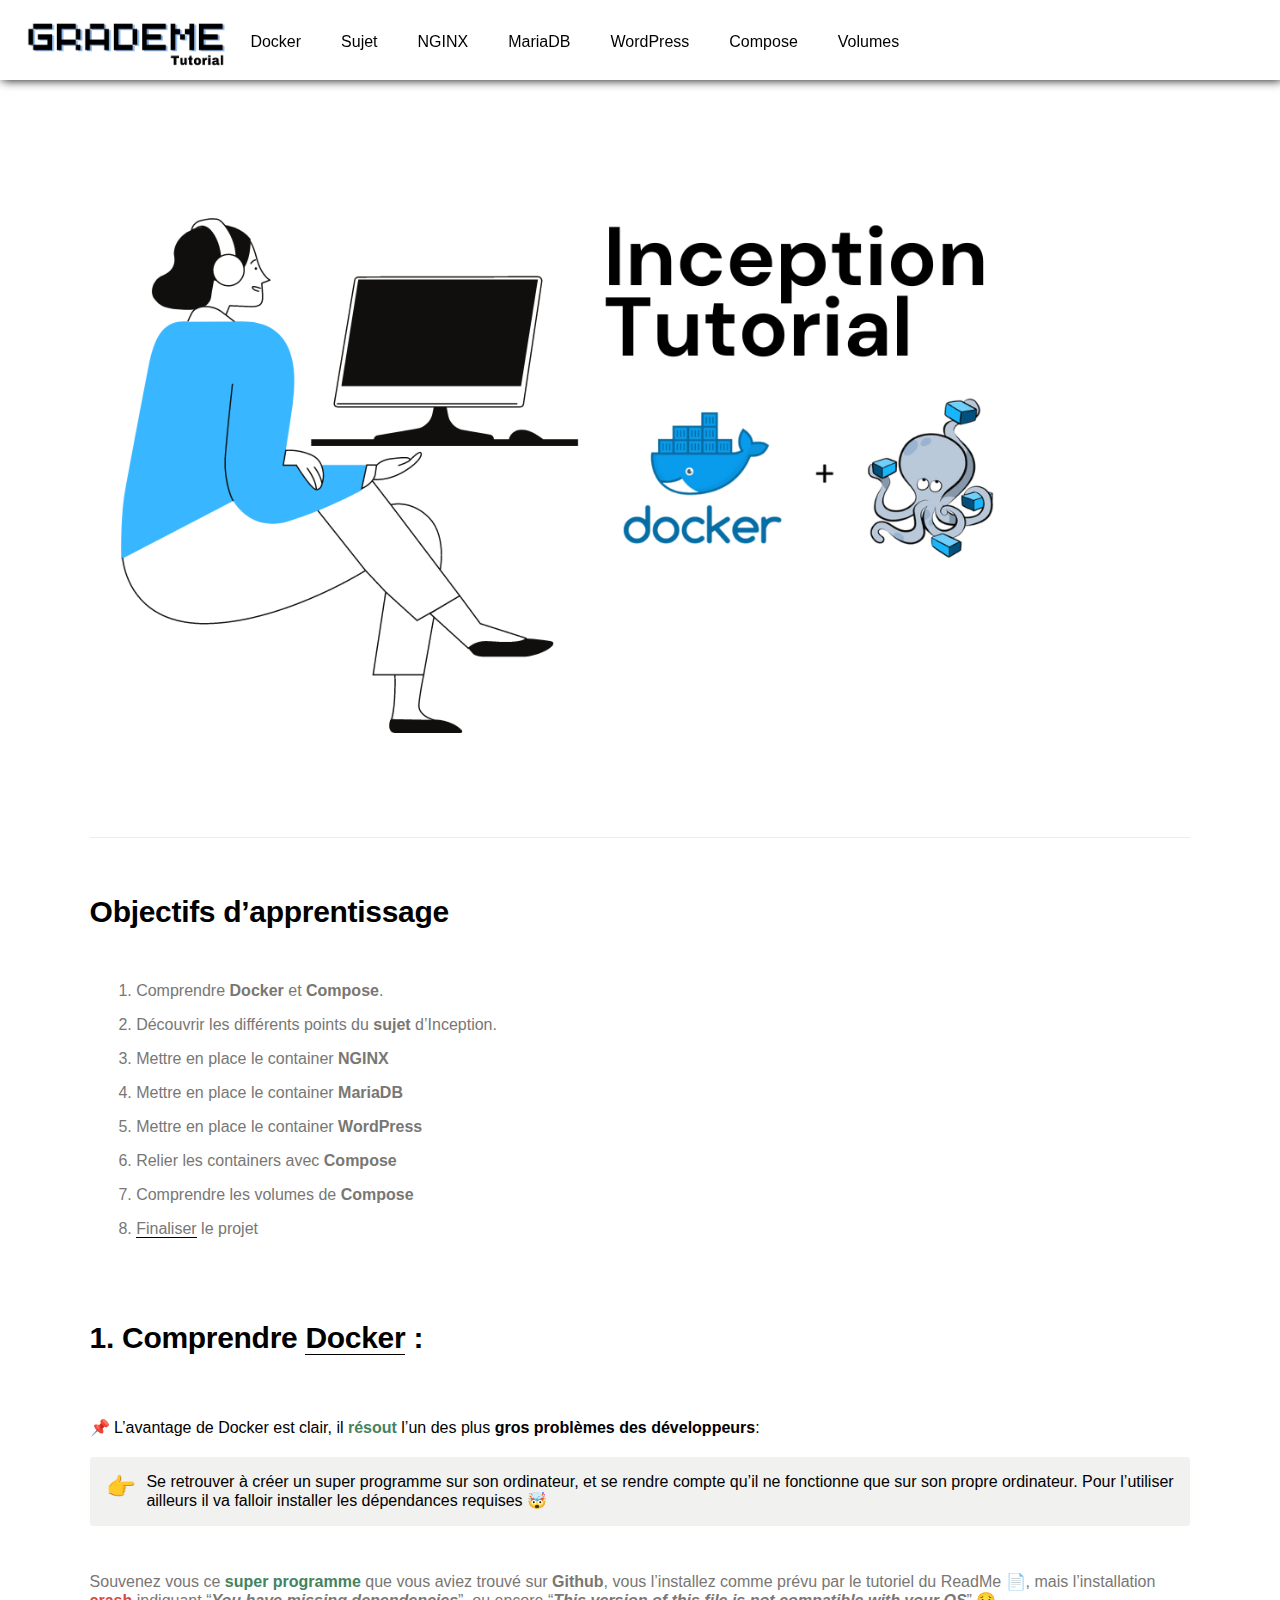
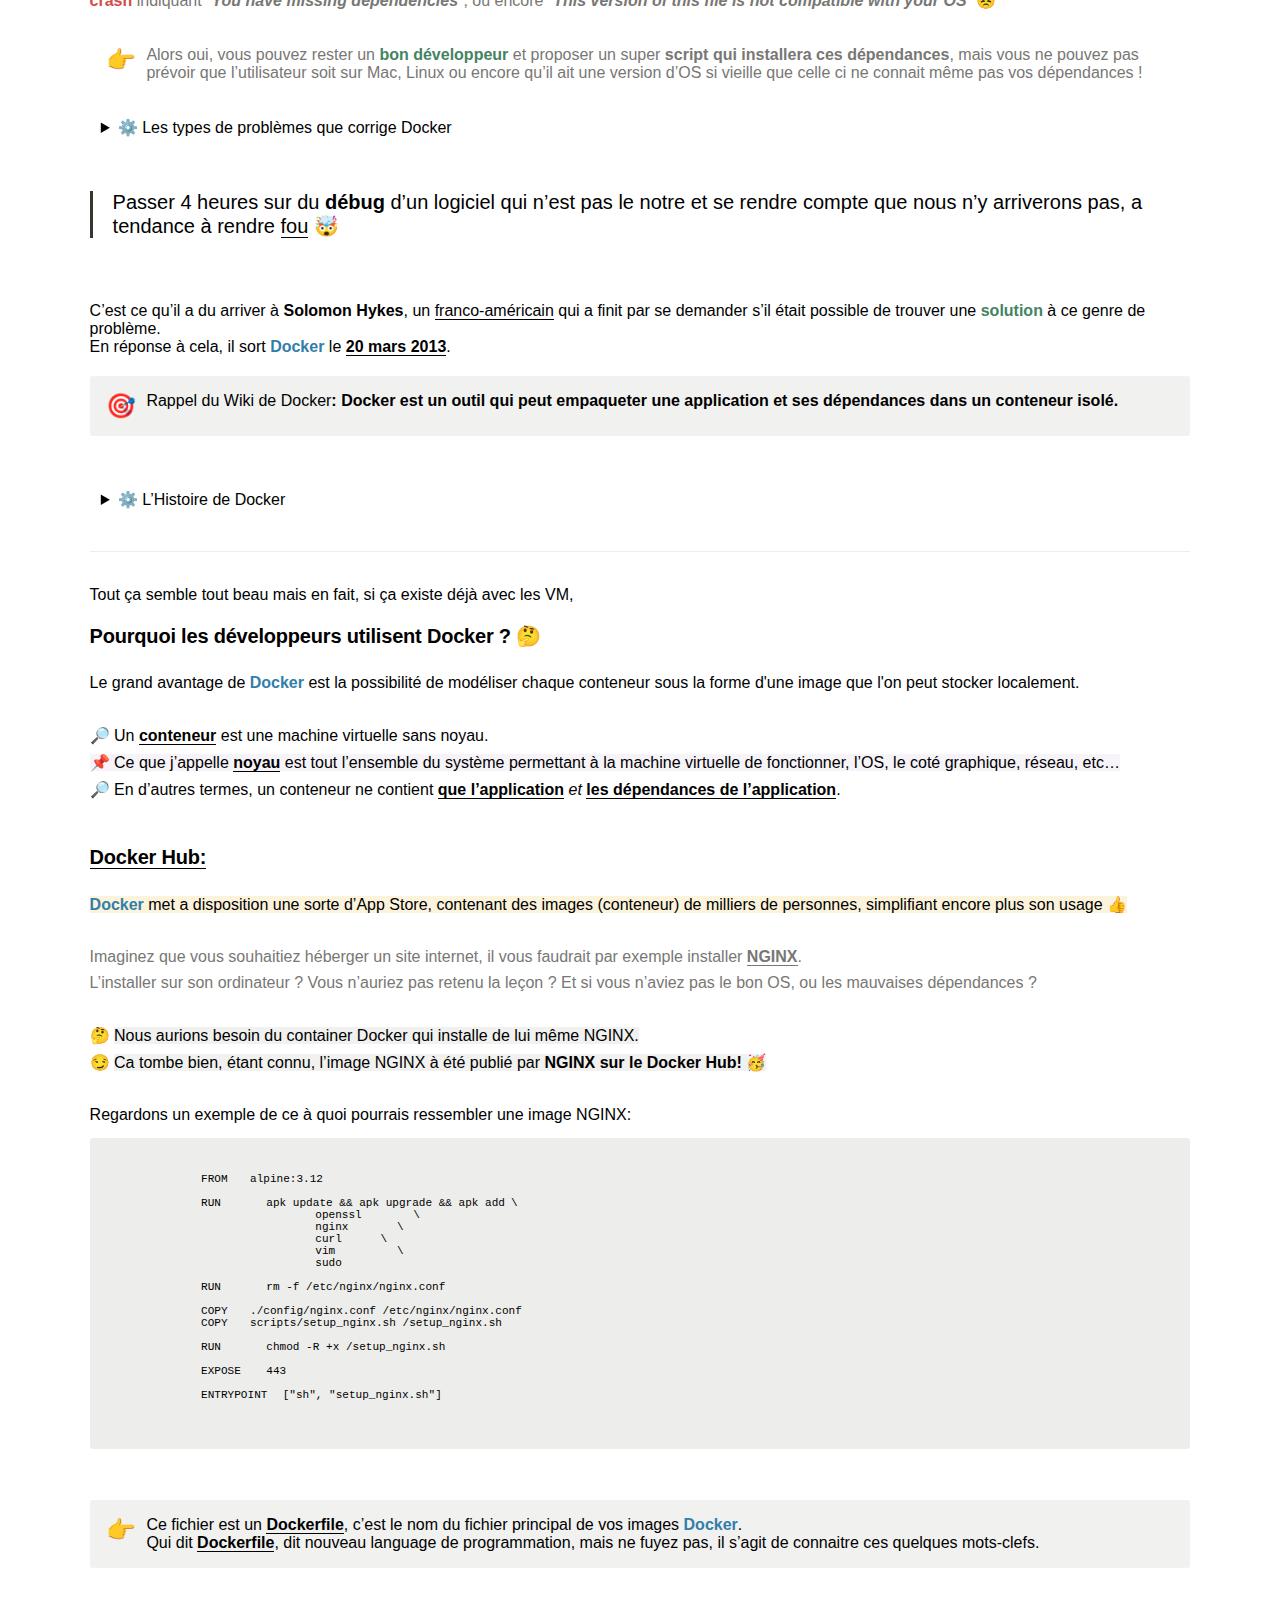
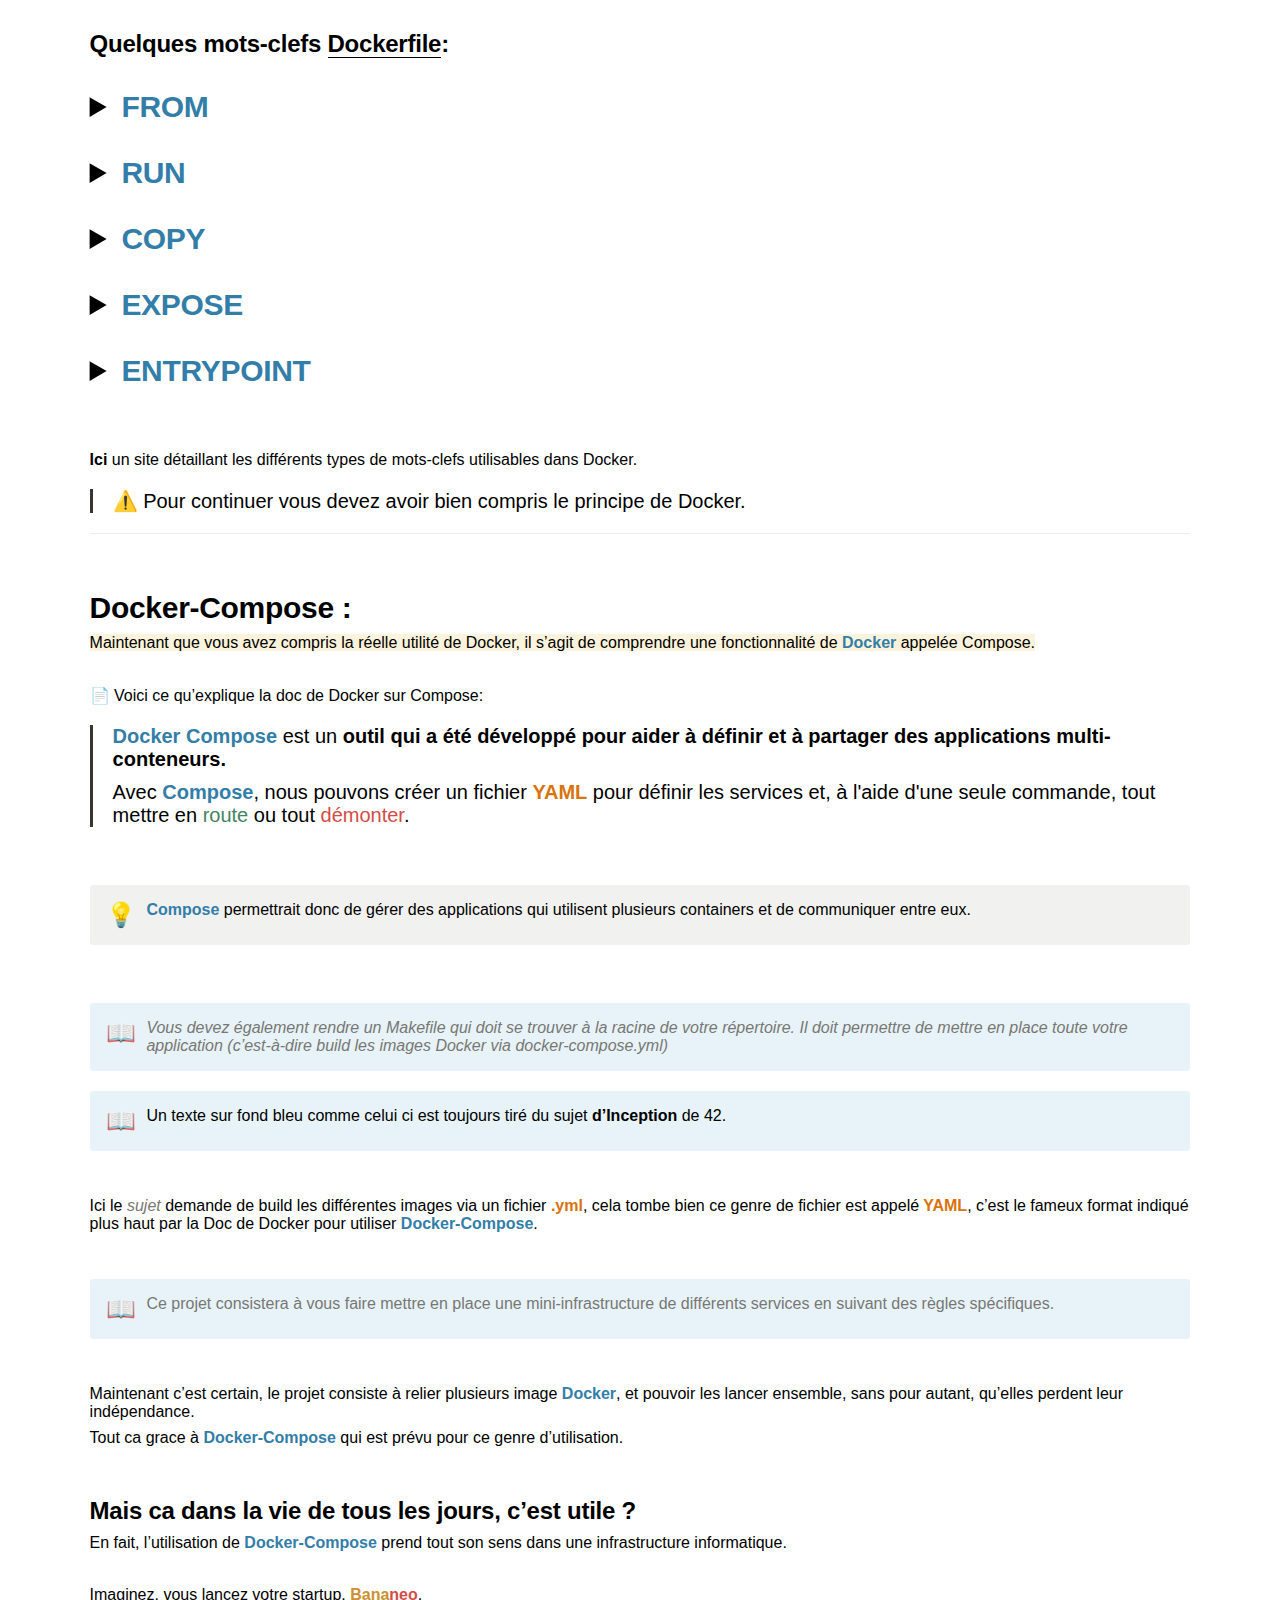
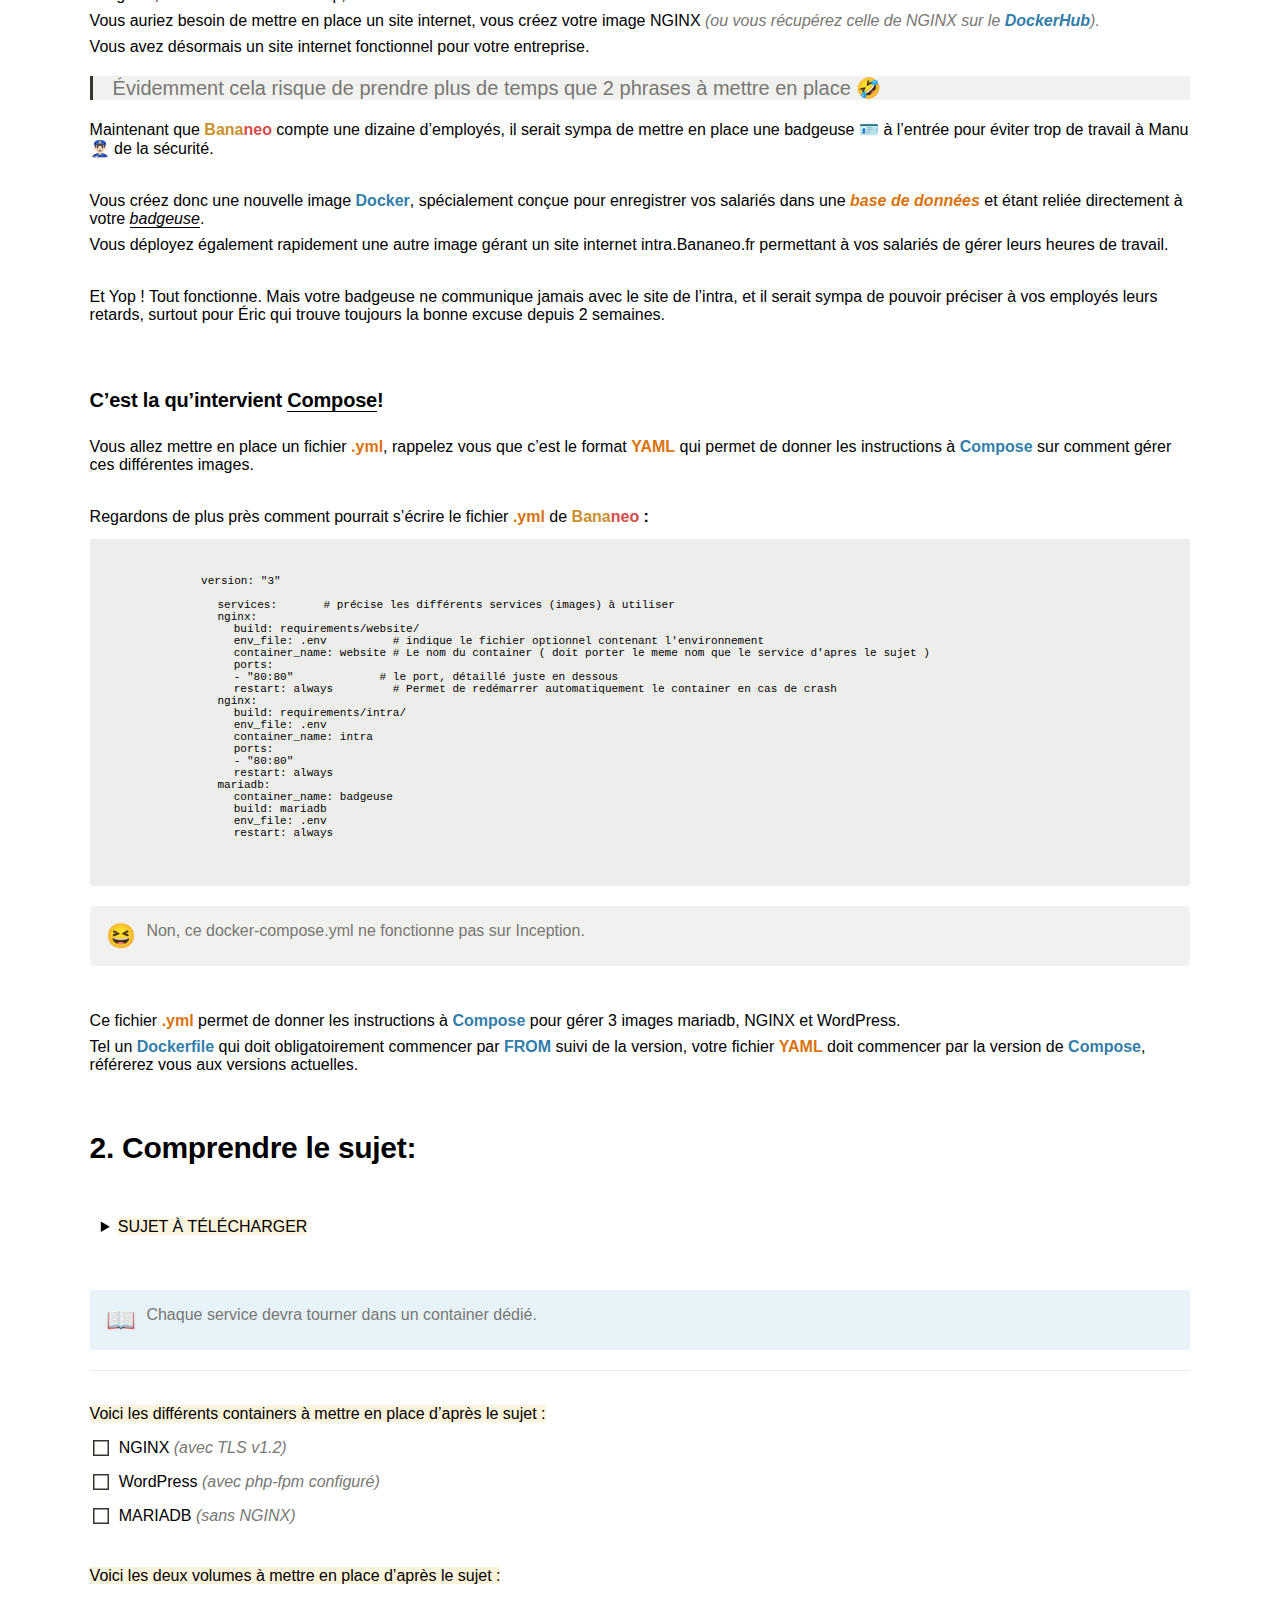
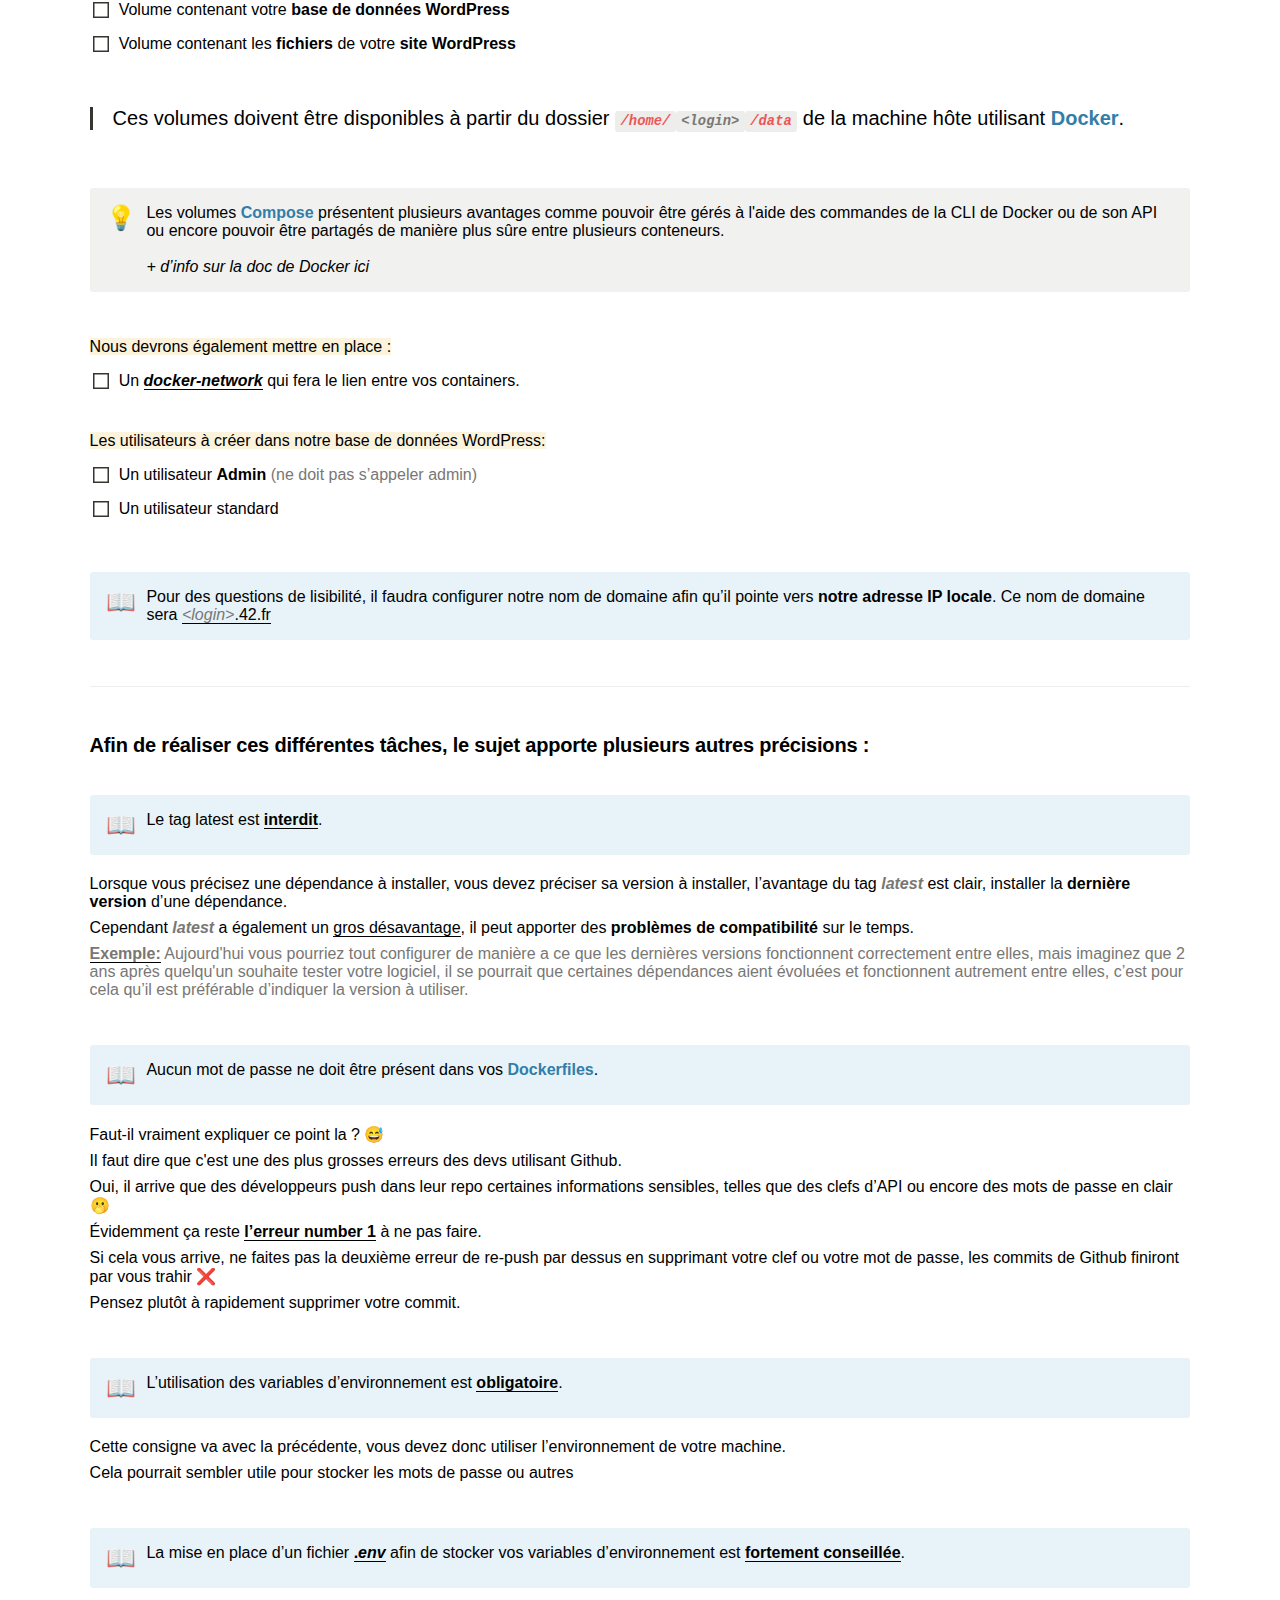
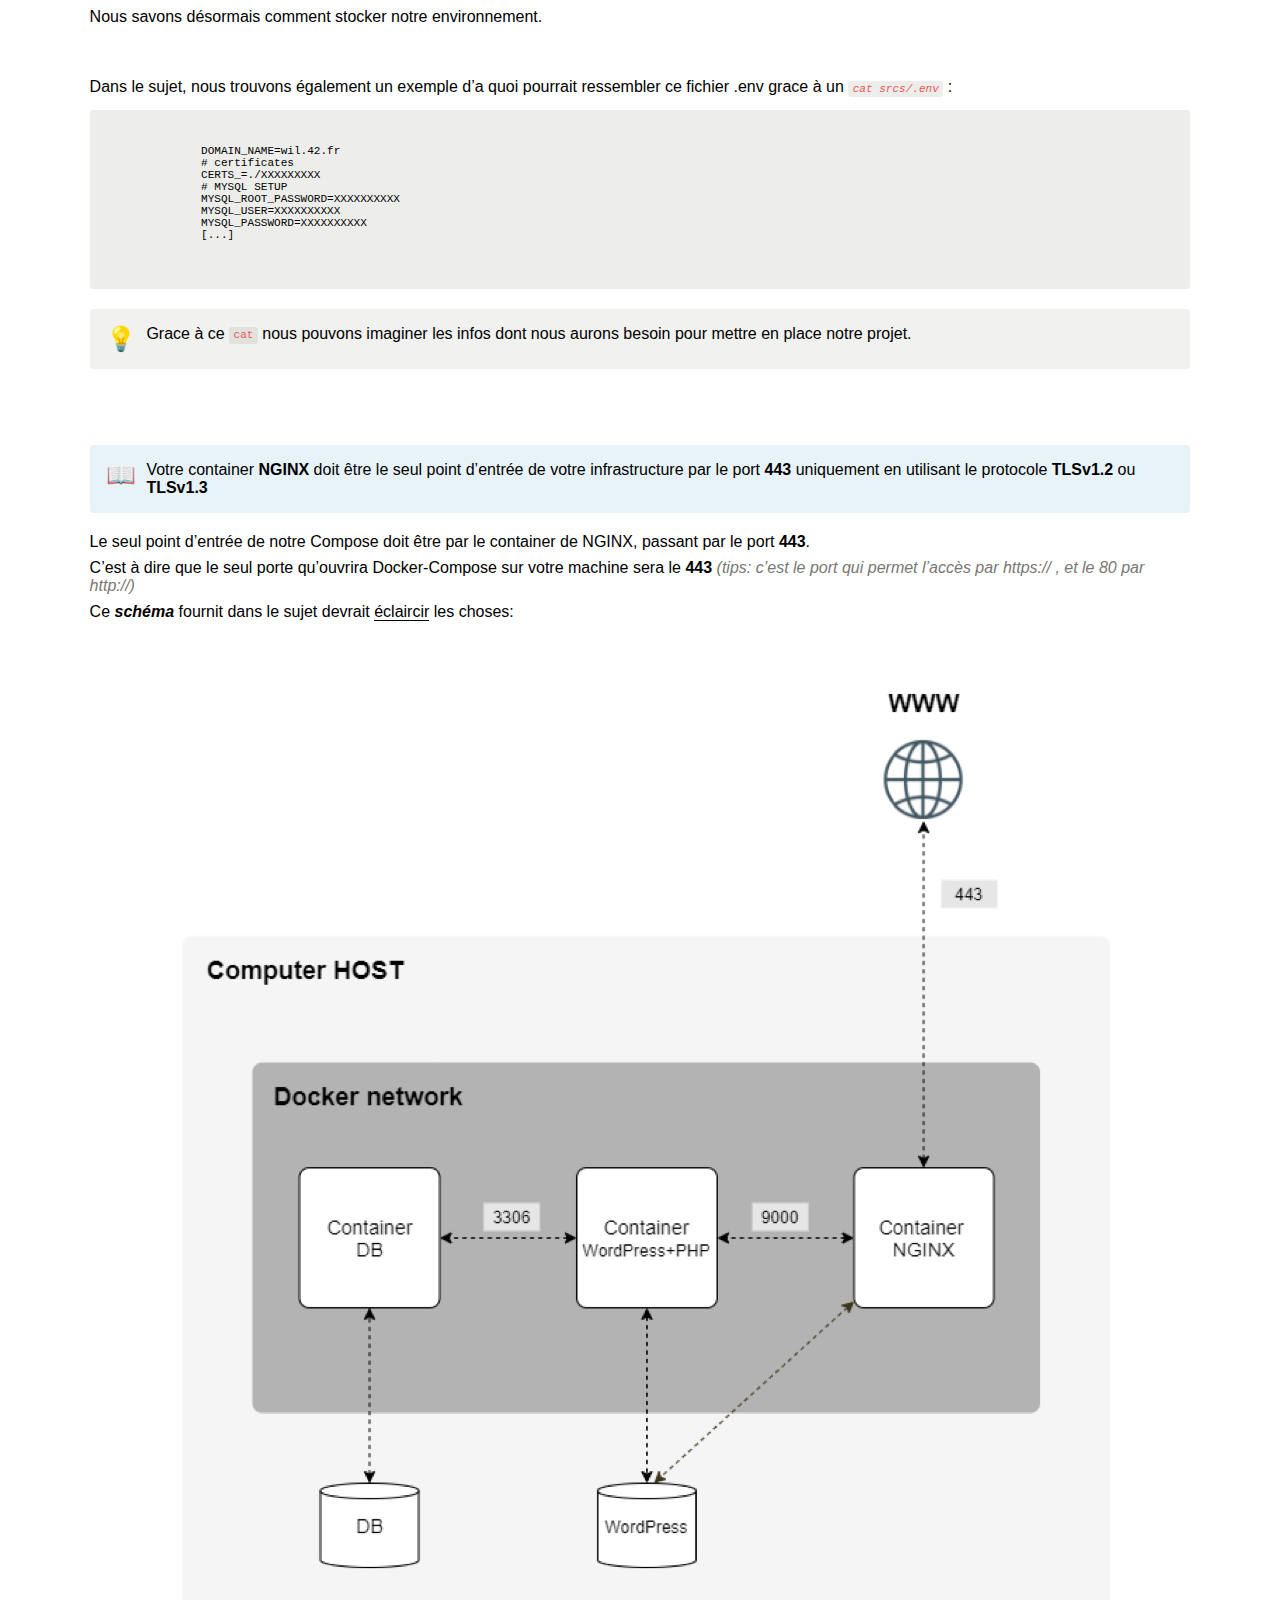
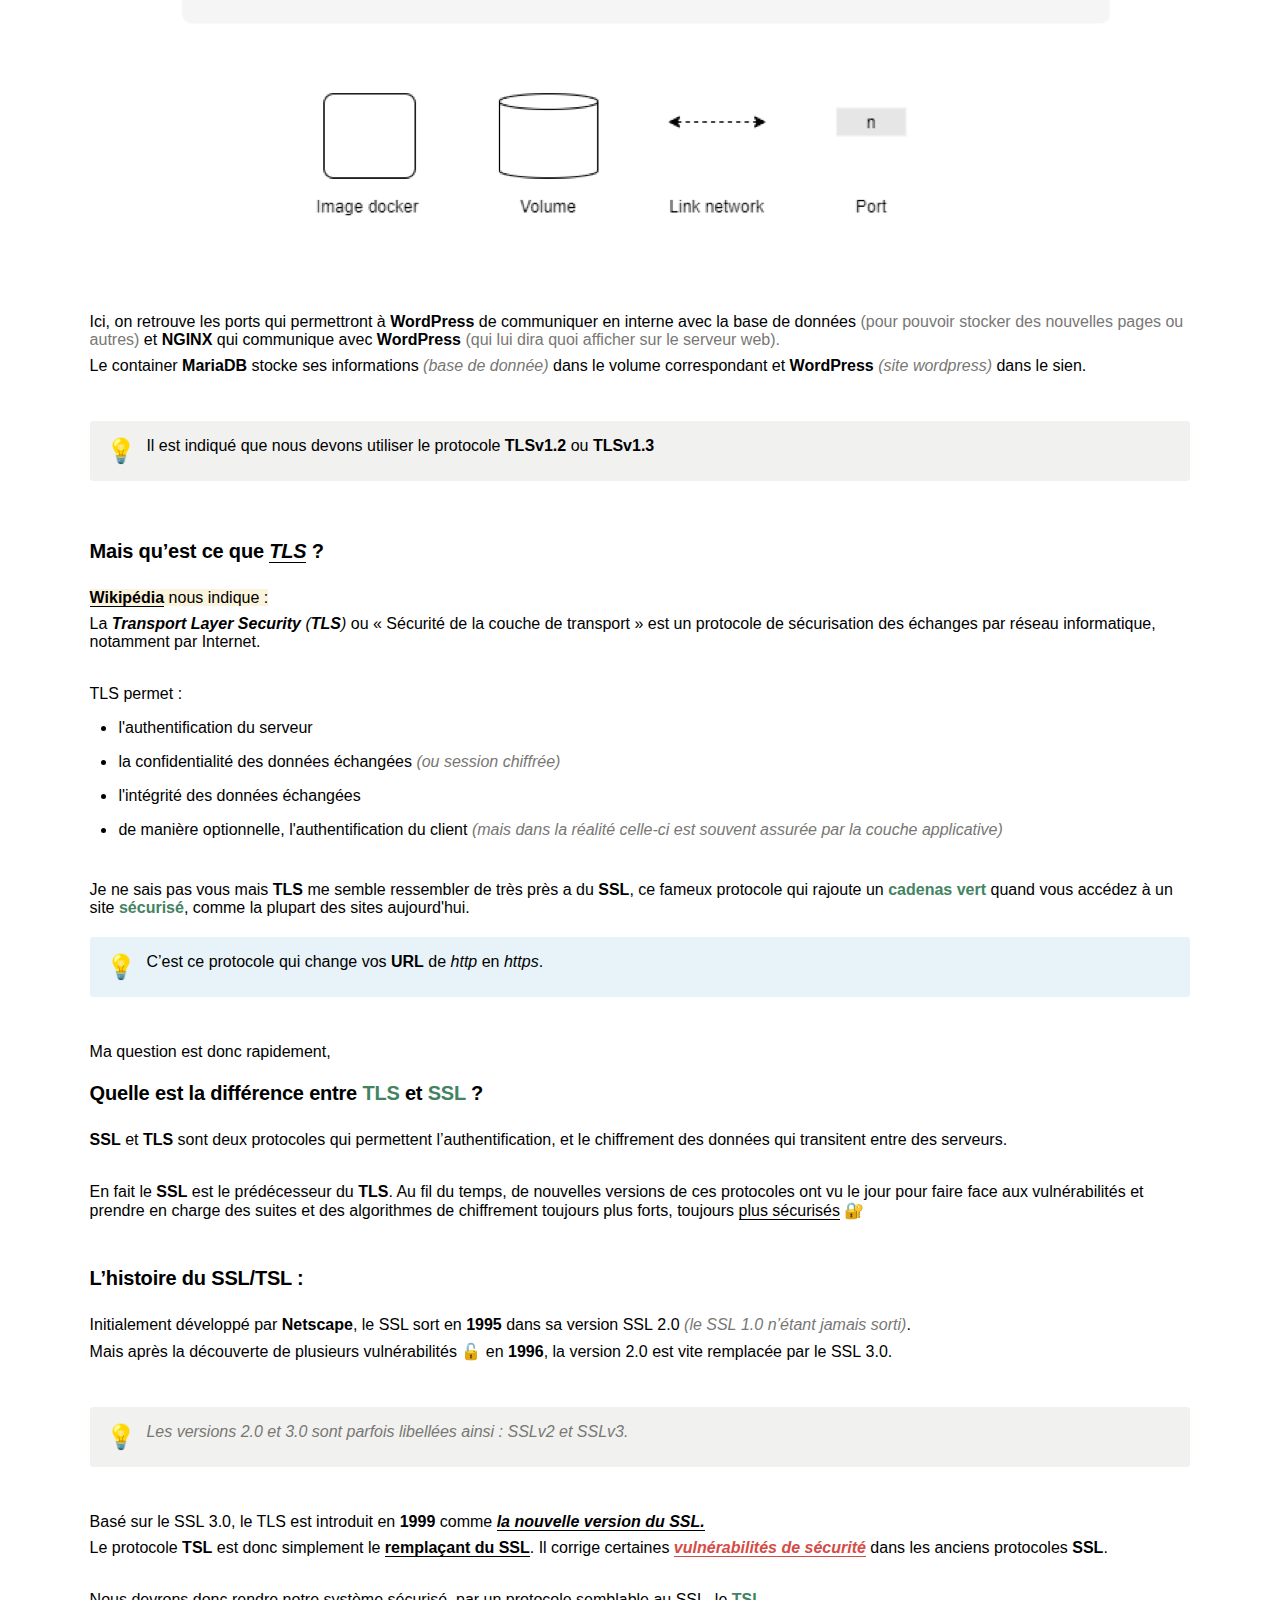
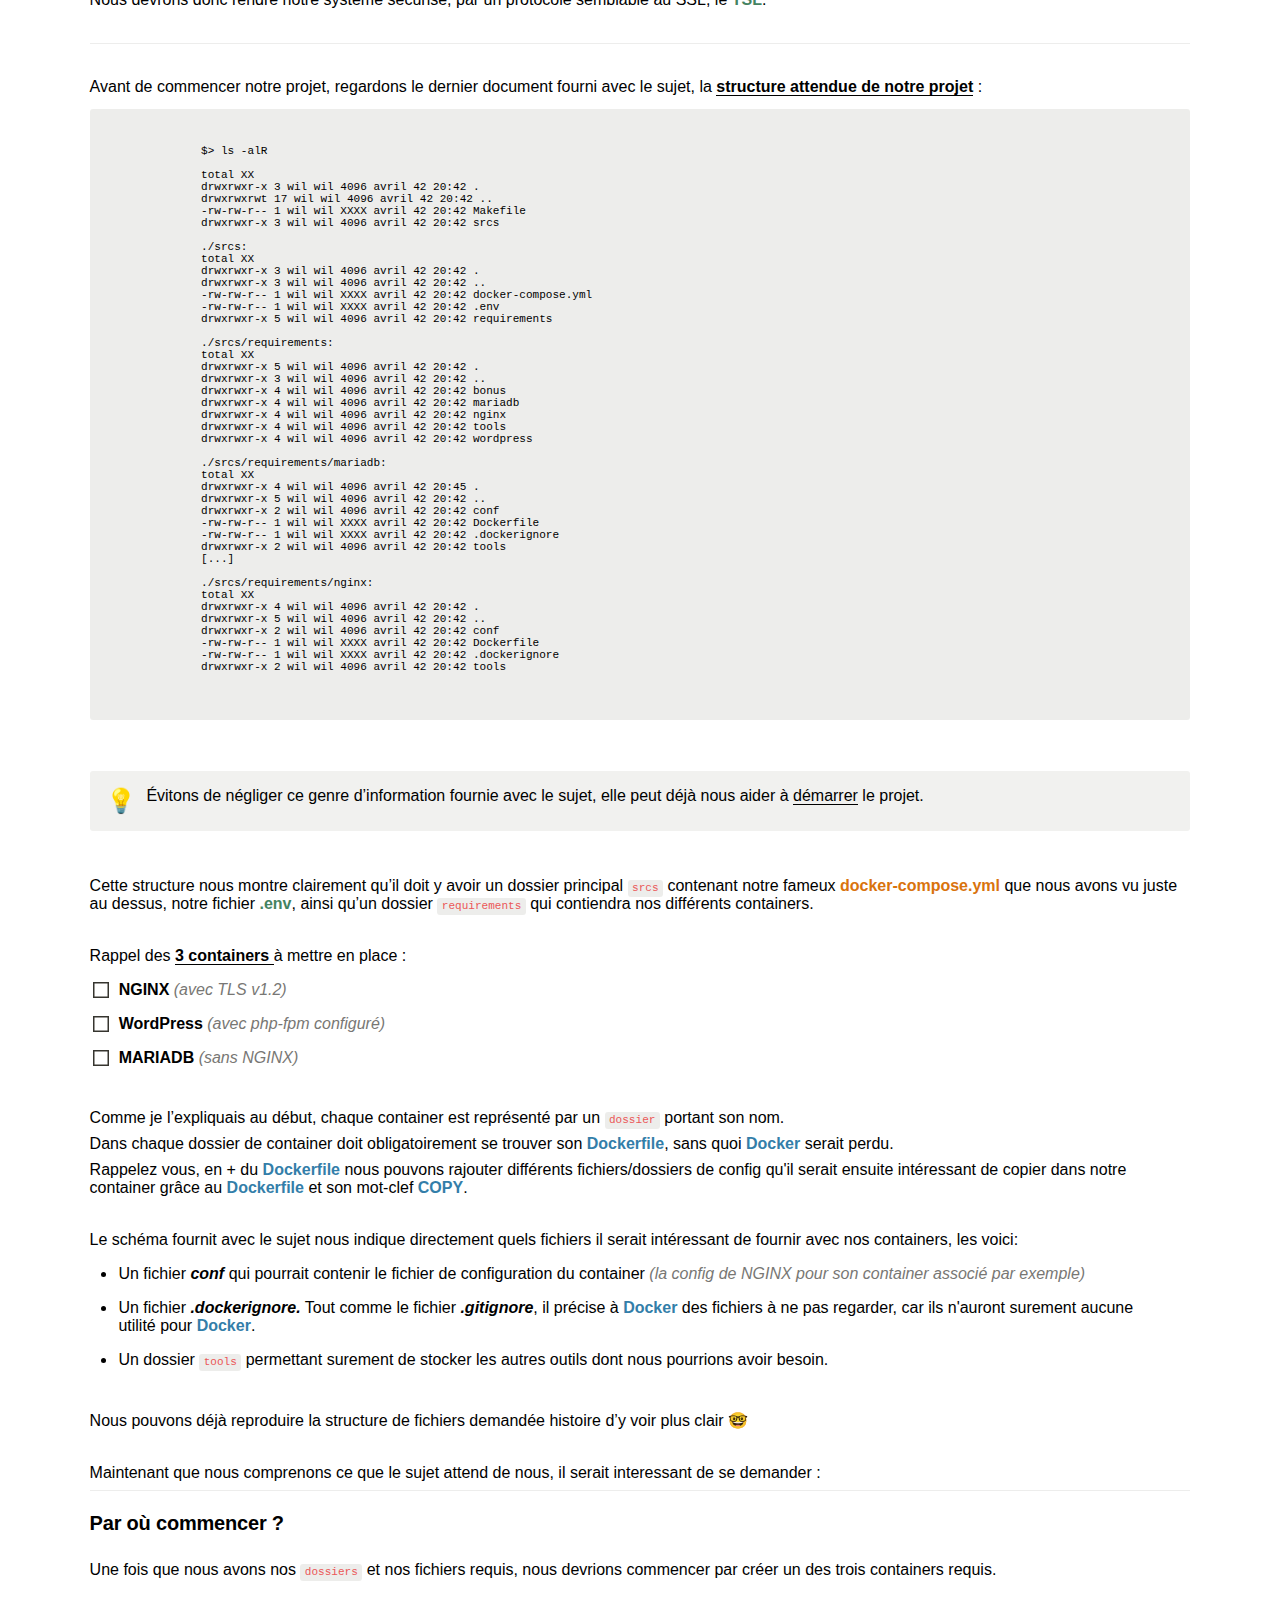
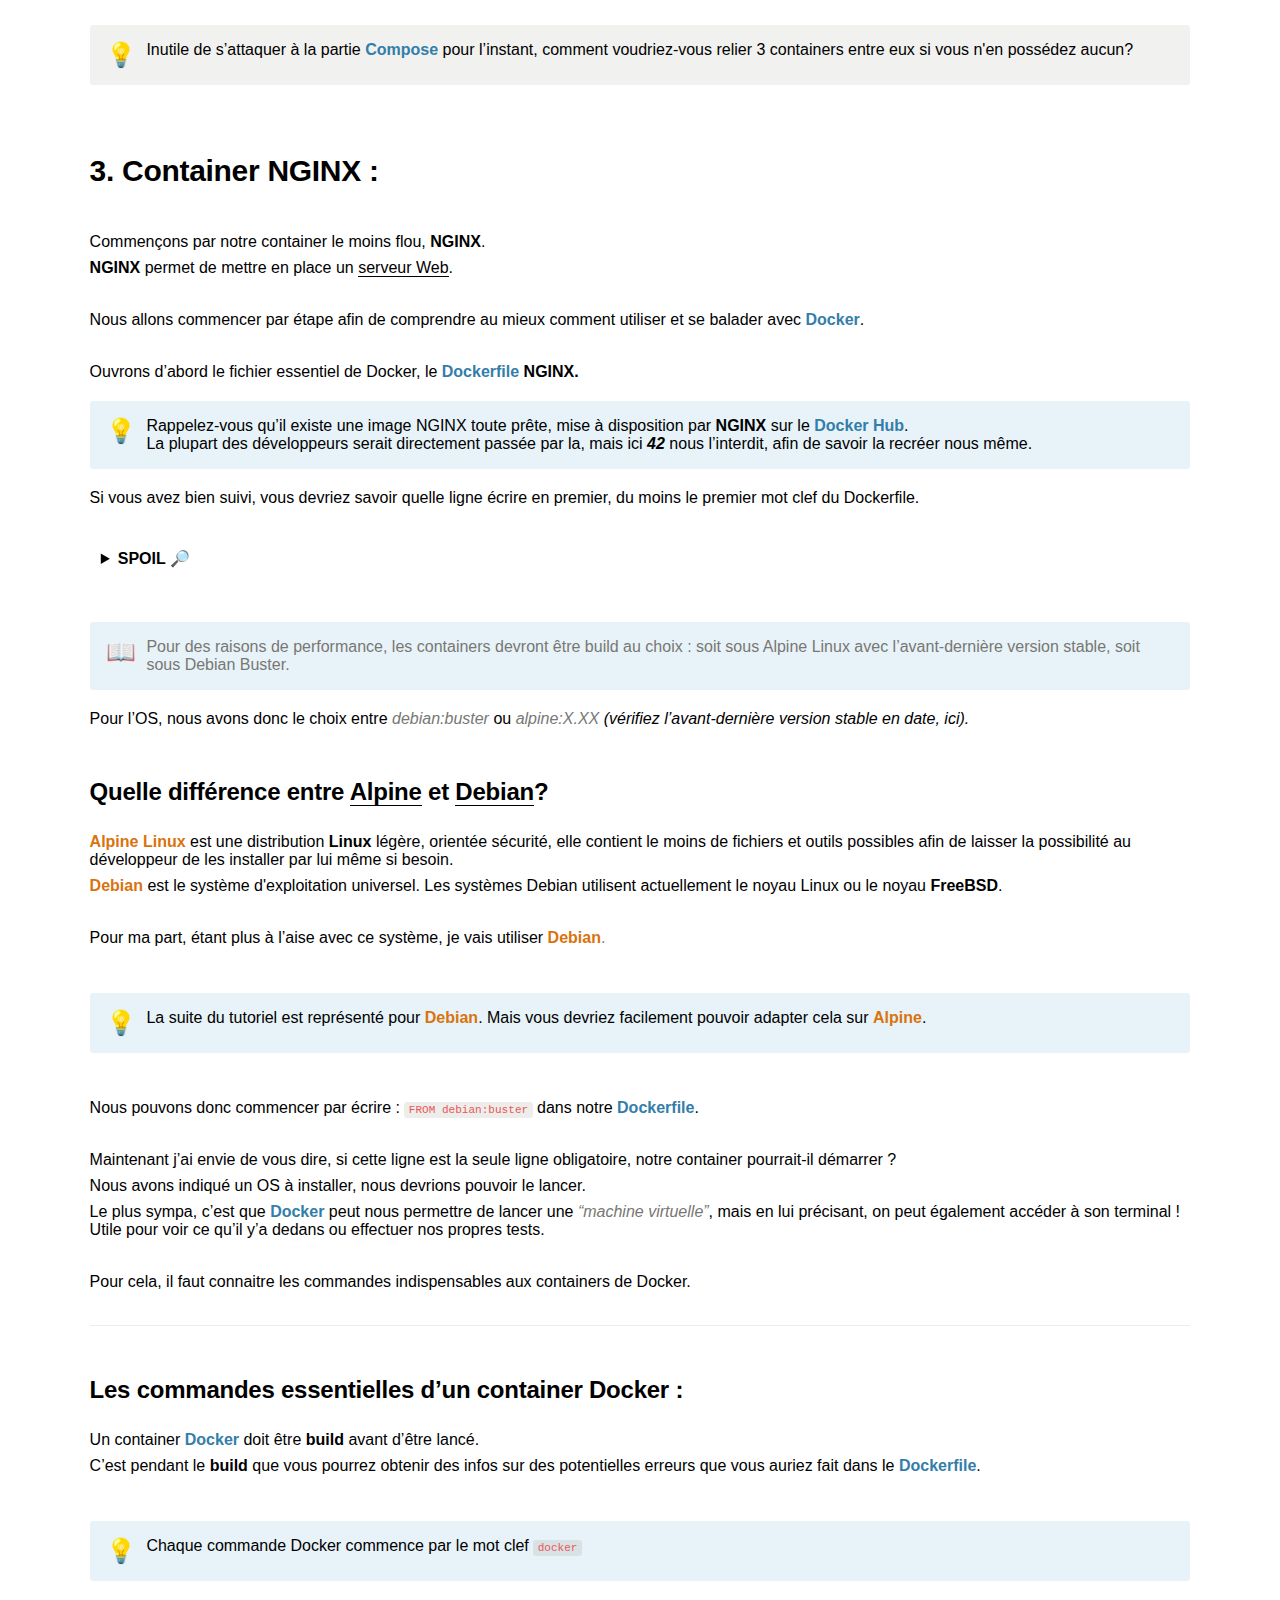
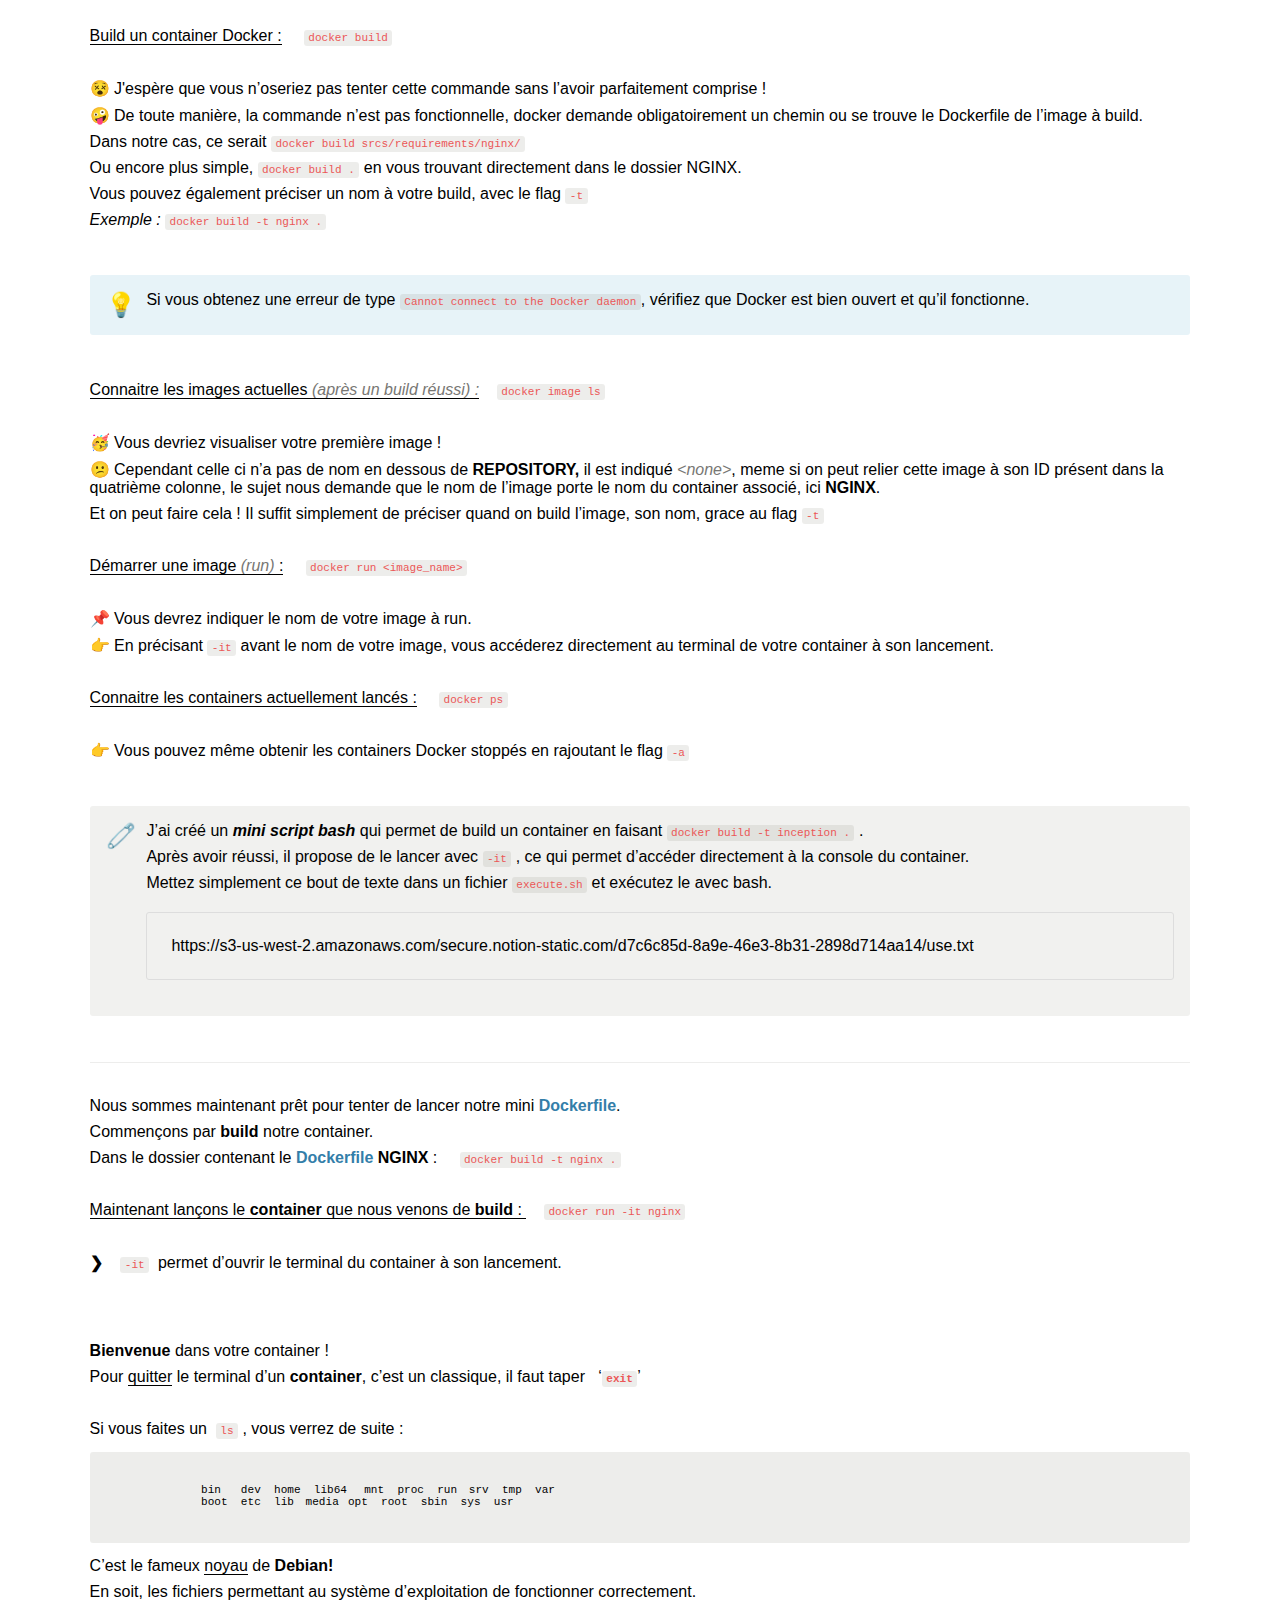
==== commit 129dcf81: "cleaning done - 2143 lines - UX improvements soon" ====
--- a/inception/index.html
+++ b/inception/index.html
@@ -1,1955 +1,2143 @@
-<html><head>
-	<link rel="stylesheet" type="text/css" href="style.css">
-	<meta http-equiv="Content-Type" content="text/html; charset=utf-8"/>
-	<title>42 Inception TIPS</title>
+<html>
+	<head>
+		<link rel="stylesheet" type="text/css" href="style.css">
+		<meta http-equiv="Content-Type" content="text/html; charset=utf-8"/>
+		<title>42 Inception TIPS</title>
 
 <!-- Google tag (gtag.js) -->
-<script async src="https://www.googletagmanager.com/gtag/js?id=G-TLXTG40YLK"></script>
-<script>
-  window.dataLayer = window.dataLayer || [];
-  function gtag(){dataLayer.push(arguments);}
-  gtag('js', new Date());
-
-  gtag('config', 'G-TLXTG40YLK');
-</script>
-
-	<!-- Menu -->
-	<header>
-		<a href="#accueil"><img src="img/GRADEME.png" class="logo" alt="logo du site"></a>
-		<nav>
-				<li><a href="#docker">Docker</a></li>
-				<li><a href="#sujet">Sujet</a></li>
-				<li><a href="#nginx">NGINX</a></li>
-				<li><a href="#mariadb">MariaDB</a></li>
-				<li><a href="#wordpress">WordPress</a></li>
-				<li><a href="#compose">Compose</a></li>
-				<li><a href="#volumes">Volumes</a></li>
-		</nav>
-	</header>
-</head>
-
-<article id="accueil" class="page sans">
-
-	<br>
-	<br>
-	<br>
-	<br>
-	<br>
-	<figure id="img-accueil" class="img-accueil">
-		<a href="img/docker-compose.png"><img style="width:1280px" src="img/docker-compose.png"/></a>
-	</figure>
-	<br>
-	<br>
-	<br>
-	<br>
-
-	<hr id="ligne-accueil"/><br>
-
-	<!-- OBJECTIFS D'APPRENTISSAGE -->
-
-	<h1 id="objectifs">Objectifs d’apprentissage</h1>
-	<br>
-	<br>
-		<ol class="block-color-gray">
-			<li>1. Comprendre <strong>Docker</strong> et <strong>Compose</strong>.</li>
-		</ol>
-		<ol>
-			<li><mark class="highlight-gray">2. Découvrir les différents points du </mark><strong><mark class="highlight-gray">sujet</mark></strong><mark class="highlight-gray"> d’Inception.</mark></li>
-		</ol>
-		<ol>
-			<li><mark class="highlight-gray">3. Mettre en place le container </mark><strong><mark class="highlight-gray">NGINX</mark></strong></li>
-		</ol>
-		<ol>
-			<li><mark class="highlight-gray">4. Mettre en place le container </mark><strong><mark class="highlight-gray">MariaDB</mark></strong></li>
-		</ol>
-		<ol>
-			<li><mark class="highlight-gray">5. Mettre en place le container </mark><strong><mark class="highlight-gray">WordPress</mark></strong></li>
-		</ol>
-		<ol>
-			<li><mark class="highlight-gray">6. Relier les containers avec </mark><strong><mark class="highlight-gray">Compose</mark></strong></li>
-		</ol>
-		<ol>
-			<li><mark class="highlight-gray">7. Comprendre les volumes de </mark><strong><mark id="docker" class="highlight-gray">Compose</mark></strong></li>
-		</ol>
-		<ol>
-			<li><mark class="highlight-gray">8. </mark><span style="border-bottom:0.05em solid"><mark class="highlight-gray">Finaliser</mark></span><mark class="highlight-gray"> le projet</mark></li>
-		</ol>
-		<br>
-		<br>
-
-	<!----------------------------------------------------------------- 1. COMPRENDRE DOCKER ------------------------------------------------------------------>
-
-	<h1>1. Comprendre <span style="border-bottom:0.05em solid">Docker</span><em><strong> </strong></em><strong>:</strong></h1>
-	<br>
-	<br>
-	<br>
-		<p>
-			📌 L’avantage de Docker est clair, il <mark class="highlight-teal"><strong>résout </strong></mark>l’un des plus <strong>gros problèmes des développeurs</strong>:
-		</p>
-
-		<figure class="block-color-gray_background callout" style="display:flex">
-			<div style="font-size:1.5em"><span class="icon">👉</span></div>
-			<div style="width:100%"><mark class="highlight-gray_background">Se retrouver à créer un super programme sur son ordinateur, et se rendre compte qu’il ne fonctionne que sur son propre ordinateur. Pour l’utiliser ailleurs il va falloir installer les dépendances requises 🤯</mark></div>
-		</figure>
-		<br>
-
-		<p class="block-color-gray">
-			Souvenez vous ce <strong><mark class="highlight-teal">super programme</mark></strong> que vous aviez trouvé sur <strong>Github</strong>, vous l’installez comme prévu par le tutoriel du ReadMe 📄, mais l’installation <strong><mark class="highlight-red">crash</mark></strong> indiquant “<strong><em>You have missing dependencies</em></strong>”, ou encore “<em><strong>This version of this file is not compatible with your OS</strong></em>” 😣
-		</p>
-
-		<figure class="block-color-gray callout" style="display:flex">
-			<div style="font-size:1.5em"><span class="icon">👉</span></div>
-			<div style="width:100%">Alors oui, vous pouvez rester un <mark class="highlight-teal"><strong>bon développeur</strong></mark> et proposer un super <strong>script qui installera ces dépendances</strong>, mais vous ne pouvez pas prévoir que l’utilisateur soit sur Mac, Linux ou encore qu’il ait une version d’OS si vieille que celle ci ne connait même pas vos dépendances !
-			</div>
-		</figure>
-
-		<ul class="toggle">
-			<li>
-				<details close="">
-					<summary>⚙️ Les types de problèmes que corrige Docker</summary>
-					<ul>
-						<li style="list-style-type:disc">Une dépendance n’est pas compatible avec votre version de logiciel 😅</li>
-					</ul>
-					<ul>
-						<li style="list-style-type:disc">Vous possédez déjà la dépendance mais dans une version différente 😑</li>
-					</ul>
-					<ul>
-						<li style="list-style-type:disc">Votre dépendance n’existe pas sur votre OS 😓</li>
-					</ul>
-					<ul>
-						<li style="list-style-type:disc">Votre dépendance crash au lancement 😮‍💨</li>
-					</ul>
-					<ul>
-						<li style="list-style-type:disc">etc…</li>
-					</ul>
-				</details>
-			</li>
-		</ul>
-		<br>
-
-		<blockquote>Passer 4 heures sur du <strong><mark class="highlight-red">
-			<a href="https://www.larousse.fr/dictionnaires/francais/d%C3%A9boguer/21835#:~:text=un%20programme%20informatique.-,d%C3%A9boguer%20v.t.,erreurs%20d&#x27;un%20programme%20informatique.">débug</a>
-			</mark></strong> d’un logiciel qui n’est pas le notre et se rendre compte que nous n’y arriverons pas, a tendance à rendre <span style="border-bottom:0.05em solid">fou</span> 🤯
-		</blockquote><br><br>
-
-		<p> C’est ce qu’il a du arriver à <a href="https://fr.wikipedia.org/wiki/Solomon_Hykes"><strong>Solomon Hykes</strong></a>,<strong> </strong>un <span style="border-bottom:0.05em solid">franco-américain</span> qui a finit par se demander s’il était possible de trouver une <mark class="highlight-teal"><strong>solution</strong></mark> à ce genre de problème.
-			<br>En réponse à cela, il sort <mark class="highlight-blue"><strong>Docker</strong></mark><strong> </strong>le <span style="border-bottom:0.05em solid"><strong>20 mars 2013</strong></span>.
-		</p>
-		<figure class="block-color-gray_background callout" style="display:flex">
-			<div style="font-size:1.5em"><span class="icon">🎯</span></div><div style="width:100%">Rappel du Wiki de Docker<strong>: Docker est un outil qui peut empaqueter une application et ses dépendances dans un conteneur isolé.  </strong></div>
-		</figure>
-		<br>
-
-		<ul class="toggle">
-			<li>
-				<details close="">
-					<summary>⚙️ L’Histoire de Docker</summary>
-					<ul>
-						<li style="list-style-type:disc">Docker a été développé pour un projet interne de <em><strong>dotCloud</strong></em>, une entreprise <span style="border-bottom:0.05em solid">française</span> 😏 proposant une 
-							<a href="https://fr.wikipedia.org/wiki/Plate-forme_en_tant_que_service">plate-forme en tant que service</a>.
-						</li>
-					</ul>
-					<ul>
-						<li style="list-style-type:disc">Docker est une évolution basée sur les technologies propriétaires de dotCloud, elles-mêmes construites sur des projets open source 🔓</li>
-					</ul>
-					<ul>
-						<li style="list-style-type:disc">Docker est distribué en tant que projet <span style="border-bottom:0.05em solid"><em>open source </em></span><em>❤️</em> à partir de mars 2013.</li>
-					</ul>
-					<ul>
-						<li style="list-style-type:disc">Il s&#x27;agit actuellement du moteur de conteneurisation le plus utilisé 👨‍💻</li>
-					</ul>
-					<ul>
-						<li style="list-style-type:disc">En novembre 2019, la société Docker revend son produit <em>Docker Enterprise</em> à 
-							<a href="https://www.mirantis.com/?utm_source=google&amp;utm_source=google&amp;utm_medium=paidsearch&amp;utm_medium=paidsearch&amp;utm_campaign=amer-en-brand&amp;utm_campaign=16574635611&amp;utm_content=website&amp;utm_content=604023926849&amp;utm_term=mirantis&amp;utm_term=mirantis&amp;utm_adgroup=131852988902&amp;utm_region=emea&amp;utm_focus=brand&amp;gclid=CjwKCAjw2rmWBhB4EiwAiJ0mtdDxiuDhEe4WvIQN4mH83uZFZPD1xJiaRT9V8UUd4Oe2VxbvA0LvzRoC5zIQAvD_BwE">Mirantis</a>
-							, et effectue une levée de fonds de près de <span style="border-bottom:0.05em solid"><em><strong>35 millions</strong></em></span><em><strong> de dollars </strong></em>🥵
-						</li>
-					</ul>
-				</details>
-			</li>
-		</ul>
-
-		<br>
-		<hr/>
-		<br>
-
-		<p>
-			Tout ça semble tout beau mais en fait, si ça existe déjà avec les <a href="https://fr.wikipedia.org/wiki/Machine_virtuelle">VM</a>,
-		</p>
-		<h3>Pourquoi les développeurs utilisent Docker ? 🤔</h3>
-		<br>
-
-		<p>
-			Le grand avantage de <strong><mark class="highlight-blue">Docker</mark></strong> est la possibilité de modéliser chaque conteneur sous la forme d&#x27;une image que l&#x27;on peut stocker localement.
-		</p>
-		<br>
-
-		<p>
-			🔎 Un <span style="border-bottom:0.05em solid"><strong>conteneur</strong></span> est une machine virtuelle sans noyau.</p>
-		<p>
-			<mark class="block-color-purple_background">📌 Ce que j’appelle <span style="border-bottom:0.05em solid"><strong>noyau</strong></span> est tout l’ensemble du système permettant à la machine virtuelle de fonctionner, l’OS, le coté graphique, réseau, etc…</mark>
-		</p>
-		<p>🔎 En d’autres termes, un conteneur ne contient <span style="border-bottom:0.05em solid"><strong>que l’application</strong></span> <em>et</em> <strong><span style="border-bottom:0.05em solid">les dépendances de l’application</span></strong>.
-		</p>
-		<br>
-		
-		<h3><span style="border-bottom:0.05em solid">Docker Hub:</span></h3><br>
-
-		<p>
-			<mark class="block-color-yellow_background"><strong><mark class="highlight-blue">Docker</mark></strong> met a disposition une sorte d’App Store, contenant des images (conteneur) de milliers de personnes, simplifiant encore plus son usage 👍</mark>
-		</p>
-		<br>
-
-		<p class="block-color-gray">
-			Imaginez que vous souhaitiez héberger un site internet, il vous faudrait par exemple installer <span style="border-bottom:0.05em solid"><strong>NGINX</strong></span>.
-		</p>
-		<p class="block-color-gray">
-			L’installer sur son ordinateur ? Vous n’auriez pas retenu la leçon ? Et si vous n’aviez pas le bon OS, ou les mauvaises dépendances ?
-		</p>
-		<br>
-
-		<p>
-			🤔 <mark class="highlight-gray_background">Nous aurions besoin du container Docker qui installe de lui même NGINX.</mark>
-		</p>
-		<p>
-			😏 <mark class="highlight-gray_background">Ca tombe bien, étant connu, l’image NGINX à été publié par<a href="https://hub.docker.com/_/nginx"><strong> NGINX sur le Docker Hub!</strong></a> 🥳</mark>
-		</p>
-		<br>
-
-		<p>
-			Regardons un exemple de ce à quoi pourrais ressembler une image NGINX:
-		</p>
-		<pre class="code">
-			<code>
-				FROM		alpine:3.12
-
-				RUN			apk update &amp;&amp; apk upgrade &amp;&amp; apk add	\
-											openssl			\
-											nginx			\
-											curl			\
-											vim				\
-											sudo
-
-				RUN			rm -f /etc/nginx/nginx.conf
-
-				COPY		./config/nginx.conf /etc/nginx/nginx.conf
-				COPY		scripts/setup_nginx.sh /setup_nginx.sh
-
-				RUN			chmod -R +x /setup_nginx.sh
-
-				EXPOSE		443
-
-				ENTRYPOINT	[&quot;sh&quot;, &quot;setup_nginx.sh&quot;]
-			</code>
-		</pre>
-		<br>
-				
-		<figure class="block-color-gray_background callout" style="display:flex">
-			<div style="font-size:1.5em"><span class="icon">👉</span></div><div style="width:100%">Ce fichier est un <span style="border-bottom:0.05em solid"><strong>Dockerfile</strong></span>, c’est le nom du fichier principal de vos images <mark class="highlight-blue"><strong>Docker</strong></mark>.<br>Qui dit <span style="border-bottom:0.05em solid"><strong>Dockerfile</strong></span>, dit nouveau language de programmation, mais ne fuyez pas, il s’agit de connaitre ces quelques mots-clefs.
-			</div>
-		</figure>
-		<br>
-
-		<h2>Quelques mots-clefs <span style="border-bottom:0.05em solid">Dockerfile</span>:</h2>
-		<h1>
-			<details close="">
-				<summary><mark class="highlight-blue">FROM</mark></summary>
-				<ul class="toggle" style="font-size:0.55em;">
-					<div class="indented">
-						<p class="block-color-gray">Permet d’indiquer à Docker sous quel OS doit tourner votre machine virtuelle.</p>
-						<p class="block-color-gray">C’est le <span style="border-bottom:0.05em solid">premier</span> mot clef de votre Dockerfile et celui ci est <span style="border-bottom:0.05em solid"><strong>obligatoire</strong></span>.</p>
-						<p class="block-color-gray">Les plus courants sont <em>debian:buster</em> pour <a href="https://www.debian.org/index.fr.html">Debian</a> ou <em>alpine:x:xx</em> pour <span style="border-bottom:0.05em solid">Linux</span>.</p>
+		<script async src="https://www.googletagmanager.com/gtag/js?id=G-TLXTG40YLK"></script>
+		<script>
+		window.dataLayer = window.dataLayer || [];
+		function gtag(){dataLayer.push(arguments);}
+		gtag('js', new Date());
+
+		gtag('config', 'G-TLXTG40YLK');
+		</script>
+
+		<!-- Menu -->
+		<header>
+			<a href="#accueil"><img src="img/GRADEME.png" class="logo" alt="logo du site"></a>
+			<nav>
+					<li><a href="#docker">Docker</a></li>
+					<li><a href="#sujet">Sujet</a></li>
+					<li><a href="#nginx">NGINX</a></li>
+					<li><a href="#mariadb">MariaDB</a></li>
+					<li><a href="#wordpress">WordPress</a></li>
+					<li><a href="#compose">Compose</a></li>
+					<li><a href="#volumes">Volumes</a></li>
+			</nav>
+		</header>
+	</head>
+
+	<body>
+		<article id="accueil" class="page sans">
+			<br>
+			<br>
+			<br>
+			<br>
+			<br>
+
+			<figure id="img-accueil" class="img-accueil">
+				<a href="img/docker-compose.png"><img style="width:1280px" src="img/docker-compose.png"/></a>
+			</figure>
+			<br>
+			<br>
+			<br>
+			<br>
+
+			<hr id="ligne-accueil"/><br>
+
+			<!-- OBJECTIFS D'APPRENTISSAGE -->
+
+			<h1 id="objectifs">Objectifs d’apprentissage</h1>
+			<br>
+			<br>
+				<ol class="block-color-gray">
+					<li>1. Comprendre <strong>Docker</strong> et <strong>Compose</strong>.</li>
+				</ol>
+				<ol>
+					<li><mark class="highlight-gray">2. Découvrir les différents points du </mark><strong><mark class="highlight-gray">sujet</mark></strong><mark class="highlight-gray"> d’Inception.</mark></li>
+				</ol>
+				<ol>
+					<li><mark class="highlight-gray">3. Mettre en place le container </mark><strong><mark class="highlight-gray">NGINX</mark></strong></li>
+				</ol>
+				<ol>
+					<li><mark class="highlight-gray">4. Mettre en place le container </mark><strong><mark class="highlight-gray">MariaDB</mark></strong></li>
+				</ol>
+				<ol>
+					<li><mark class="highlight-gray">5. Mettre en place le container </mark><strong><mark class="highlight-gray">WordPress</mark></strong></li>
+				</ol>
+				<ol>
+					<li><mark class="highlight-gray">6. Relier les containers avec </mark><strong><mark class="highlight-gray">Compose</mark></strong></li>
+				</ol>
+				<ol>
+					<li><mark class="highlight-gray">7. Comprendre les volumes de </mark><strong><mark id="docker" class="highlight-gray">Compose</mark></strong></li>
+				</ol>
+				<ol>
+					<li><mark class="highlight-gray">8. </mark><span style="border-bottom:0.05em solid"><mark class="highlight-gray">Finaliser</mark></span><mark class="highlight-gray"> le projet</mark></li>
+				</ol>
+				<br>
+				<br>
+
+			<!----------------------------------------------------------------- 1. COMPRENDRE DOCKER ------------------------------------------------------------------>
+
+			<h1>1. Comprendre <span style="border-bottom:0.05em solid">Docker</span><em><strong> </strong></em><strong>:</strong></h1>
+			<br>
+			<br>
+			<br>
+				<p>
+					📌 L’avantage de Docker est clair, il <mark class="highlight-teal"><strong>résout </strong></mark>l’un des plus <strong>gros problèmes des développeurs</strong>:
+				</p>
+
+				<figure class="block-color-gray_background callout" style="display:flex">
+					<div style="font-size:1.5em"><span class="icon">👉</span></div>
+					<div style="width:100%"><mark class="highlight-gray_background">Se retrouver à créer un super programme sur son ordinateur, et se rendre compte qu’il ne fonctionne que sur son propre ordinateur. Pour l’utiliser ailleurs il va falloir installer les dépendances requises 🤯</mark></div>
+				</figure>
+				<br>
+
+				<p class="block-color-gray">
+					Souvenez vous ce <strong><mark class="highlight-teal">super programme</mark></strong> que vous aviez trouvé sur <strong>Github</strong>, vous l’installez comme prévu par le tutoriel du ReadMe 📄, mais l’installation <strong><mark class="highlight-red">crash</mark></strong> indiquant “<strong><em>You have missing dependencies</em></strong>”, ou encore “<em><strong>This version of this file is not compatible with your OS</strong></em>” 😣
+				</p>
+
+				<figure class="block-color-gray callout" style="display:flex">
+					<div style="font-size:1.5em"><span class="icon">👉</span></div>
+					<div style="width:100%">Alors oui, vous pouvez rester un <mark class="highlight-teal"><strong>bon développeur</strong></mark> et proposer un super <strong>script qui installera ces dépendances</strong>, mais vous ne pouvez pas prévoir que l’utilisateur soit sur Mac, Linux ou encore qu’il ait une version d’OS si vieille que celle ci ne connait même pas vos dépendances !
 					</div>
+				</figure>
+
+				<ul class="toggle">
+					<li>
+						<details close="">
+							<summary>⚙️ Les types de problèmes que corrige Docker</summary>
+							<ul>
+								<li style="list-style-type:disc">Une dépendance n’est pas compatible avec votre version de logiciel 😅</li>
+							</ul>
+							<ul>
+								<li style="list-style-type:disc">Vous possédez déjà la dépendance mais dans une version différente 😑</li>
+							</ul>
+							<ul>
+								<li style="list-style-type:disc">Votre dépendance n’existe pas sur votre OS 😓</li>
+							</ul>
+							<ul>
+								<li style="list-style-type:disc">Votre dépendance crash au lancement 😮‍💨</li>
+							</ul>
+							<ul>
+								<li style="list-style-type:disc">etc…</li>
+							</ul>
+						</details>
+					</li>
 				</ul>
-			</details>
-		</h1>
-
-		<h1>
-			<details close="">
-				<summary><mark class="highlight-blue">RUN</mark></summary>
-				<ul class="toggle" style="font-size:0.55em;">
-					<div class="indented">
-						<p class="block-color-gray">Permet de lancer une commande sur votre machine virtuelle</p>
-						<figure class="block-color-gray_background callout" style="display:flex">
-							<div style="font-size:1.5em"><span class="icon">💡</span></div>
-							<div class="block-color-gray">L’équivalent de se connecter en ssh, puis de taper une commande bash, comme : <code>echo “Hello World!”,</code> qui affichera….</div>
-						</figure>
-						<p class="block-color-gray">En général, les premiers <strong><mark class="highlight-blue">RUN</mark></strong> fournit dans le Dockerfile consistent à mettre à jour les ressources de votre VM, comme apk, ou encore d’ajouter les utilitaires basiques comme <strong>vim</strong>, <strong>curl</strong> ou <strong>sudo</strong>. </p>
+				<br>
+
+				<blockquote>Passer 4 heures sur du <strong><mark class="highlight-red">
+					<a href="https://www.larousse.fr/dictionnaires/francais/d%C3%A9boguer/21835#:~:text=un%20programme%20informatique.-,d%C3%A9boguer%20v.t.,erreurs%20d&#x27;un%20programme%20informatique.">débug</a>
+					</mark></strong> d’un logiciel qui n’est pas le notre et se rendre compte que nous n’y arriverons pas, a tendance à rendre <span style="border-bottom:0.05em solid">fou</span> 🤯
+				</blockquote><br><br>
+
+				<p> C’est ce qu’il a du arriver à <a href="https://fr.wikipedia.org/wiki/Solomon_Hykes"><strong>Solomon Hykes</strong></a>,<strong> </strong>un <span style="border-bottom:0.05em solid">franco-américain</span> qui a finit par se demander s’il était possible de trouver une <mark class="highlight-teal"><strong>solution</strong></mark> à ce genre de problème.
+					<br>En réponse à cela, il sort <mark class="highlight-blue"><strong>Docker</strong></mark><strong> </strong>le <span style="border-bottom:0.05em solid"><strong>20 mars 2013</strong></span>.
+				</p>
+				<figure class="block-color-gray_background callout" style="display:flex">
+					<div style="font-size:1.5em"><span class="icon">🎯</span></div><div style="width:100%">Rappel du Wiki de Docker<strong>: Docker est un outil qui peut empaqueter une application et ses dépendances dans un conteneur isolé.  </strong></div>
+				</figure>
+				<br>
+
+				<ul class="toggle">
+					<li>
+						<details close="">
+							<summary>⚙️ L’Histoire de Docker</summary>
+							<ul>
+								<li style="list-style-type:disc">Docker a été développé pour un projet interne de <em><strong>dotCloud</strong></em>, une entreprise <span style="border-bottom:0.05em solid">française</span> 😏 proposant une 
+									<a href="https://fr.wikipedia.org/wiki/Plate-forme_en_tant_que_service">plate-forme en tant que service</a>.
+								</li>
+							</ul>
+							<ul>
+								<li style="list-style-type:disc">Docker est une évolution basée sur les technologies propriétaires de dotCloud, elles-mêmes construites sur des projets open source 🔓</li>
+							</ul>
+							<ul>
+								<li style="list-style-type:disc">Docker est distribué en tant que projet <span style="border-bottom:0.05em solid"><em>open source </em></span><em>❤️</em> à partir de mars 2013.</li>
+							</ul>
+							<ul>
+								<li style="list-style-type:disc">Il s&#x27;agit actuellement du moteur de conteneurisation le plus utilisé 👨‍💻</li>
+							</ul>
+							<ul>
+								<li style="list-style-type:disc">En novembre 2019, la société Docker revend son produit <em>Docker Enterprise</em> à 
+									<a href="https://www.mirantis.com/?utm_source=google&amp;utm_source=google&amp;utm_medium=paidsearch&amp;utm_medium=paidsearch&amp;utm_campaign=amer-en-brand&amp;utm_campaign=16574635611&amp;utm_content=website&amp;utm_content=604023926849&amp;utm_term=mirantis&amp;utm_term=mirantis&amp;utm_adgroup=131852988902&amp;utm_region=emea&amp;utm_focus=brand&amp;gclid=CjwKCAjw2rmWBhB4EiwAiJ0mtdDxiuDhEe4WvIQN4mH83uZFZPD1xJiaRT9V8UUd4Oe2VxbvA0LvzRoC5zIQAvD_BwE">Mirantis</a>
+									, et effectue une levée de fonds de près de <span style="border-bottom:0.05em solid"><em><strong>35 millions</strong></em></span><em><strong> de dollars </strong></em>🥵
+								</li>
+							</ul>
+						</details>
+					</li>
+				</ul>
+
+				<br>
+				<hr/>
+				<br>
+
+				<p>
+					Tout ça semble tout beau mais en fait, si ça existe déjà avec les <a href="https://fr.wikipedia.org/wiki/Machine_virtuelle">VM</a>,
+				</p>
+				<h3>Pourquoi les développeurs utilisent Docker ? 🤔</h3>
+				<br>
+
+				<p>
+					Le grand avantage de <strong><mark class="highlight-blue">Docker</mark></strong> est la possibilité de modéliser chaque conteneur sous la forme d&#x27;une image que l&#x27;on peut stocker localement.
+				</p>
+				<br>
+
+				<p>
+					🔎 Un <span style="border-bottom:0.05em solid"><strong>conteneur</strong></span> est une machine virtuelle sans noyau.</p>
+				<p>
+					<mark class="block-color-purple_background">📌 Ce que j’appelle <span style="border-bottom:0.05em solid"><strong>noyau</strong></span> est tout l’ensemble du système permettant à la machine virtuelle de fonctionner, l’OS, le coté graphique, réseau, etc…</mark>
+				</p>
+				<p>🔎 En d’autres termes, un conteneur ne contient <span style="border-bottom:0.05em solid"><strong>que l’application</strong></span> <em>et</em> <strong><span style="border-bottom:0.05em solid">les dépendances de l’application</span></strong>.
+				</p>
+				<br>
+				
+				<h3><span style="border-bottom:0.05em solid">Docker Hub:</span></h3><br>
+
+				<p>
+					<mark class="block-color-yellow_background"><strong><mark class="highlight-blue">Docker</mark></strong> met a disposition une sorte d’App Store, contenant des images (conteneur) de milliers de personnes, simplifiant encore plus son usage 👍</mark>
+				</p>
+				<br>
+
+				<p class="block-color-gray">
+					Imaginez que vous souhaitiez héberger un site internet, il vous faudrait par exemple installer <span style="border-bottom:0.05em solid"><strong>NGINX</strong></span>.
+				</p>
+				<p class="block-color-gray">
+					L’installer sur son ordinateur ? Vous n’auriez pas retenu la leçon ? Et si vous n’aviez pas le bon OS, ou les mauvaises dépendances ?
+				</p>
+				<br>
+
+				<p>
+					🤔 <mark class="highlight-gray_background">Nous aurions besoin du container Docker qui installe de lui même NGINX.</mark>
+				</p>
+				<p>
+					😏 <mark class="highlight-gray_background">Ca tombe bien, étant connu, l’image NGINX à été publié par<a href="https://hub.docker.com/_/nginx"><strong> NGINX sur le Docker Hub!</strong></a> 🥳</mark>
+				</p>
+				<br>
+
+				<p>
+					Regardons un exemple de ce à quoi pourrais ressembler une image NGINX:
+				</p>
+				<pre class="code">
+					<code>
+						FROM		alpine:3.12
+
+						RUN			apk update &amp;&amp; apk upgrade &amp;&amp; apk add	\
+													openssl			\
+													nginx			\
+													curl			\
+													vim				\
+													sudo
+
+						RUN			rm -f /etc/nginx/nginx.conf
+
+						COPY		./config/nginx.conf /etc/nginx/nginx.conf
+						COPY		scripts/setup_nginx.sh /setup_nginx.sh
+
+						RUN			chmod -R +x /setup_nginx.sh
+
+						EXPOSE		443
+
+						ENTRYPOINT	[&quot;sh&quot;, &quot;setup_nginx.sh&quot;]
+					</code>
+				</pre>
+				<br>
+						
+				<figure class="block-color-gray_background callout" style="display:flex">
+					<div style="font-size:1.5em"><span class="icon">👉</span></div><div style="width:100%">Ce fichier est un <span style="border-bottom:0.05em solid"><strong>Dockerfile</strong></span>, c’est le nom du fichier principal de vos images <mark class="highlight-blue"><strong>Docker</strong></mark>.<br>Qui dit <span style="border-bottom:0.05em solid"><strong>Dockerfile</strong></span>, dit nouveau language de programmation, mais ne fuyez pas, il s’agit de connaitre ces quelques mots-clefs.
 					</div>
+				</figure>
+				<br>
+
+				<h2>Quelques mots-clefs <span style="border-bottom:0.05em solid">Dockerfile</span>:</h2>
+				<h1>
+					<details close="">
+						<summary><mark class="highlight-blue">FROM</mark></summary>
+						<ul class="toggle" style="font-size:0.55em;">
+							<div class="indented">
+								<p class="block-color-gray">Permet d’indiquer à Docker sous quel OS doit tourner votre machine virtuelle.</p>
+								<p class="block-color-gray">C’est le <span style="border-bottom:0.05em solid">premier</span> mot clef de votre Dockerfile et celui ci est <span style="border-bottom:0.05em solid"><strong>obligatoire</strong></span>.</p>
+								<p class="block-color-gray">Les plus courants sont <em>debian:buster</em> pour <a href="https://www.debian.org/index.fr.html">Debian</a> ou <em>alpine:x:xx</em> pour <span style="border-bottom:0.05em solid">Linux</span>.</p>
+							</div>
+						</ul>
+					</details>
+				</h1>
+
+				<h1>
+					<details close="">
+						<summary><mark class="highlight-blue">RUN</mark></summary>
+						<ul class="toggle" style="font-size:0.55em;">
+							<div class="indented">
+								<p class="block-color-gray">Permet de lancer une commande sur votre machine virtuelle</p>
+								<figure class="block-color-gray_background callout" style="display:flex">
+									<div style="font-size:1.5em"><span class="icon">💡</span></div>
+									<div class="block-color-gray">L’équivalent de se connecter en ssh, puis de taper une commande bash, comme : <code>echo “Hello World!”,</code> qui affichera….</div>
+								</figure>
+								<p class="block-color-gray">En général, les premiers <strong><mark class="highlight-blue">RUN</mark></strong> fournit dans le Dockerfile consistent à mettre à jour les ressources de votre VM, comme apk, ou encore d’ajouter les utilitaires basiques comme <strong>vim</strong>, <strong>curl</strong> ou <strong>sudo</strong>. </p>
+							</div>
+						</ul>
+					</details>
+				</h1>
+
+				<h1>
+					<details close="">
+						<summary><mark class="highlight-blue">COPY</mark></summary>
+						<ul class="toggle" style="font-size:0.55em;">
+							<div class="indented">
+								<p class="block-color-gray">Vous l’avez ! Cela permet en effet de copier un fichier.</p>
+								<blockquote class="block-color-gray">Le copier ? À partir d’ou ?</blockquote>
+								<p class="block-color-gray">Vous indiquez simplement ou se trouve votre fichier à copier à partir du répertoire ou se trouve votre Dockerfile, puis la ou vous souhaitez le copier dans votre machine virtuelle.</p>
+								<figure class="block-color-gray_background callout" style="display:flex">
+									<div style="font-size:1.5em"><span class="icon">💡</span></div>
+									<div class="block-color-gray" style="width:100%">Une image docker c’est un dossier, il contient obligatoirement votre <mark class="highlight-blue"><strong>Dockerfile</strong></mark> à la racine du dossier mais peut aussi contenir un tas d’autres fichiers pour ensuite pouvoir les copier directement dans votre VM.</div>
+								</figure>
+							</div>
+						</ul>
+					</details>
+				</h1>
+
+				<h1>
+					<details close="">
+						<summary><mark class="highlight-blue">EXPOSE</mark></summary>
+						<ul class="toggle" style="font-size:0.55em;">
+							<div class="indented">
+								<p class="block-color-gray">Ici, c’est une question de réseau 📡</p>
+								<p class="block-color-gray">L&#x27;instruction <mark class="highlight-blue"><strong>EXPOSE</strong></mark> informe Docker que le conteneur écoute sur les ports réseaux spécifiés au moment de l&#x27;exécution. <mark class="highlight-blue"><strong>EXPOSE</strong></mark> ne rend pas les ports du conteneur accessibles à l&#x27;hôte.</p>
+								<p class="block-color-gray">Attendez ! Quoi ? Le conteneur écoute sur le port réseau et n&#x27;est pas accessible à l&#x27;hôte ? </p>
+								<p class="block-color-gray">Qu&#x27;est-ce que cela signifie ? 😣</p>
+								<p class="block-color-gray">L&#x27;instruction <mark class="highlight-blue"><strong>EXPOSE</strong></mark> expose le port spécifié et le rend disponible uniquement pour la communication entre conteneurs. Comprenons cela à l&#x27;aide d&#x27;un exemple.</p>
+								<p class="block-color-gray">Disons que nous avons deux conteneurs, une application wordpress et un serveur mariadb. Notre application wordpress a besoin de communiquer avec le serveur mariadb pour plusieurs raisons.</p>
+								<br>
+
+								<p class="block-color-gray">Pour que l&#x27;application WordPress puisse parler au serveur MariaDB, le conteneur WordPress doit exposer le port. Jetez un œil au Dockerfile de l&#x27;image officielle de wordpress et vous verrez une ligne disant <mark class="highlight-blue"><strong>EXPOSE</strong></mark><mark class="highlight-blue"><strong>3306</strong></mark>. C&#x27;est ce qui aide les deux conteneurs à communiquer l&#x27;un avec l&#x27;autre.</p>
+								<p class="block-color-gray">Ainsi, lorsque votre conteneur WordPress essaie de se connecter au port <mark class="highlight-blue"><strong>3306</strong></mark> du conteneur MariaDB, c&#x27;est l&#x27;instruction <mark class="highlight-blue"><strong>EXPOSE</strong></mark> qui rend cela possible.</p>
+								<p class="block-color-gray">Note : Pour que le serveur WordPress puisse communiquer avec le conteneur MariaDB, il est important que les deux conteneurs soient exécutés dans le même réseau docker.</p>
+							</div>
+						</ul>
+					</details>
+				</h1>
+
+				<h1>
+					<details close="">
+						<summary><mark class="highlight-blue">ENTRYPOINT</mark></summary>
+						<ul class="toggle" style="font-size: 0.55em;">
+							<div class="indented">
+								<p class="block-color-gray">Youpi ! Votre container semble prêt à démarrer. </p>
+								<p class="block-color-gray">Cependant il serait surement plus judicieux de demander au container de lancer une certaine commande au lancement de celui-ci.</p>
+								<p class="block-color-gray">C’est ce que permet de faire le mot-clef <mark class="highlight-blue"><strong>ENTRYPOINT</strong></mark> !</p>
+								<p class="block-color-gray">Il suffit d’indiquer votre commande, argument par argument, dans le format suivant :</p>
+								<blockquote><strong>ENTRYPOINT</strong> <mark class="block-color-gray">“bash” , ”-c”,  “&quot;$(curl </mark><a href="https://grademe.fr/">https://grademe.fr</a><mark class="block-color-gray"> )&quot;” ]</mark></blockquote>
+							</div>
+						</ul>
+					</details>
+				</h1>
+				<br>
+				<br>
+				<br>
+
+				<p>
+					<a href="https://www.nicelydev.com/docker/mots-cles-supplementaires-dockerfile#:~:text=Le%20mot%2Dcl%C3%A9%20EXPOSE%20permet,utiliser%20l&#x27;option%20%2Dp%20."><strong>Ici</strong></a> un site détaillant les différents types de mots-clefs utilisables dans Docker.
+				</p>
+				<blockquote>⚠️ Pour continuer vous devez avoir bien compris le principe de Docker.</blockquote>
+
+				<hr/>
+				<br>
+
+				<h1>Docker-Compose :</h1>
+				<p>
+					<mark class="block-color-yellow_background">Maintenant que vous avez compris la réelle utilité de Docker, il s’agit de comprendre une fonctionnalité de <strong><mark class="highlight-blue">Docker</mark></strong> appelée Compose.</mark>
+				</p>
+				<br>
+
+				<p>📄 Voici ce qu’explique la doc de Docker sur Compose:</p>
+				<blockquote>
+					<strong><mark class="highlight-blue">Docker Compose</mark></strong> est un <strong>outil qui a été développé pour aider à définir et à partager des applications multi-conteneurs.</strong>
+					<p>Avec <mark class="highlight-blue"><strong>Compose</strong></mark>, nous pouvons créer un fichier <mark class="highlight-orange"><strong>YAML</strong></mark> pour définir les services et, à l&#x27;aide d&#x27;une seule commande, tout mettre en <mark class="highlight-teal">route</mark> ou tout <mark class="highlight-red">démonter</mark>.</p>
+				</blockquote>
+				<br>
+			
+				<figure class="block-color-gray_background callout" style="display:flex">
+					<div style="font-size:1.5em"><span class="icon">💡</span></div>
+					<div style="width:100%"><mark class="highlight-blue"><strong>Compose</strong></mark> permettrait donc de gérer des applications qui utilisent plusieurs containers et de communiquer entre eux.</div>
+				</figure>
+				<br>
+
+				<figure class="block-color-blue_background callout" style="display:flex">
+					<div style="font-size:1.5em"><span class="icon">📖</span></div>
+					<div style="width:100%"><em><mark class="highlight-gray">Vous devez également rendre un Makefile qui doit se trouver à la racine de votre répertoire. Il doit permettre de mettre en place toute votre application (c’est-à-dire build les images Docker via docker-compose.yml)</mark></em>
+					</div>
+				</figure>
+				<figure class="block-color-blue_background callout" style="display:flex">
+					<div style="font-size:1.5em"><span class="icon">📖</span></div>
+					<div style="width:100%">Un texte sur fond bleu comme celui ci est toujours tiré du sujet <strong>d’Inception</strong> de 42.</div>
+				</figure>
+				<br>
+
+				<p>
+					Ici le <mark class="highlight-gray"><em>sujet</em></mark> demande de build les différentes images via un fichier <mark class="highlight-orange"><strong>.yml</strong></mark>, cela tombe bien ce genre de fichier est appelé<mark class="highlight-orange"><strong> YAML</strong></mark>, c’est le fameux format indiqué plus haut par la Doc de Docker pour utiliser <strong><mark class="highlight-blue">Docker-Compose</mark></strong>.
+				</p>
+				<br>
+
+				<figure class="block-color-blue_background callout" style="display:flex">
+					<div style="font-size:1.5em"><span class="icon">📖</span></div>
+					<div style="width:100%"><mark class="highlight-gray">Ce projet consistera à vous faire mettre en place une mini-infrastructure de différents services en suivant des règles spécifiques.</mark></div>
+				</figure>
+				<br>
+				
+				<p>Maintenant c’est certain, le projet consiste à relier plusieurs image <mark class="highlight-blue"><strong>Docker</strong></mark>, et pouvoir les lancer ensemble, sans pour autant, qu’elles perdent leur indépendance.</p>
+				<p>Tout ca grace à <strong><mark class="highlight-blue">Docker-Compose</mark></strong> qui est prévu pour ce genre d’utilisation.</p>
+				<br>
+
+				<h2>Mais ca dans la vie de tous les jours, c’est utile ?</h2>
+				<p>En fait, l’utilisation de <mark class="highlight-blue"><strong>Docker-Compose</strong></mark> prend tout son sens dans une infrastructure informatique.</p>
+				<br>
+
+				<p>Imaginez, vous lancez votre startup, <mark class="highlight-yellow"><strong>Bana</strong></mark><mark class="highlight-red"><strong>neo</strong></mark>.</p>
+				<p>Vous auriez besoin de mettre en place un site internet, vous créez votre image NGINX <em><mark class="highlight-gray">(ou vous récupérez celle de NGINX sur le </mark></em><mark class="highlight-blue"><em><strong>DockerHub</strong></em></mark><em><mark class="highlight-gray">).</mark></em></p>
+				<p>Vous avez désormais un site internet fonctionnel pour votre entreprise.</p>
+				
+				<blockquote class="block-color-gray_background">
+						<mark class="highlight-gray">Évidemment cela risque de prendre plus de temps que 2 phrases à mettre en place 🤣</mark> 
+				</blockquote>
+
+				<p>Maintenant que <mark class="highlight-yellow"><strong>Bana</strong></mark><mark class="highlight-red"><strong>neo</strong></mark> compte une dizaine d’employés, il serait sympa de mettre en place une badgeuse 🪪 à l’entrée pour éviter trop de travail à Manu 👮🏻‍♂️ de la sécurité.</p>
+				<br>
+
+				<p>Vous créez donc une nouvelle image <strong><mark class="highlight-blue">Docker</mark></strong>, spécialement conçue pour enregistrer vos salariés dans une <em><strong><mark class="highlight-orange">base de données </mark></strong></em>et étant reliée directement à votre <span style="border-bottom:0.05em solid"><em>badgeuse</em></span>.</p>
+				<p>Vous déployez également rapidement une autre image gérant un site internet <a href="http://intra.Bananeo.fr">intra.Bananeo.fr</a> permettant à vos salariés de gérer leurs heures de travail.</p>
+				<br>
+
+				<p>Et Yop ! Tout fonctionne. Mais votre badgeuse ne communique jamais avec le site de l’intra, et il serait sympa de pouvoir préciser à vos employés leurs retards, surtout pour Éric qui trouve toujours la bonne excuse depuis 2 semaines.</p>
+				<br>
+				<br>
+
+				<h3>C’est la qu’intervient <span style="border-bottom:0.05em solid">Compose</span>! </h3>
+				<br>
+
+				<p>Vous allez mettre en place un fichier <mark class="highlight-orange"><strong>.yml</strong></mark>, rappelez vous que c’est le format <mark class="highlight-orange"><strong>YAML</strong></mark> qui permet de donner les instructions à <mark class="highlight-blue"><strong>Compose</strong></mark> sur comment gérer ces différentes images.</p>
+				<br>
+
+				<p>Regardons de plus près comment pourrait s’écrire le fichier <mark class="highlight-orange"><strong>.yml</strong></mark> de <mark class="highlight-yellow"><strong>Bana</strong></mark><mark class="highlight-red"><strong>neo </strong></mark><strong>:</strong></p>
+
+				<pre class="code">
+					<code>
+						version: &quot;3&quot;
+
+							services:       # précise les différents services (images) à utiliser 
+							nginx:
+								build: requirements/website/ 
+								env_file: .env          # indique le fichier optionnel contenant l&#x27;environnement
+								container_name: website # Le nom du container ( doit porter le meme nom que le service d&#x27;apres le sujet )
+								ports:
+								- &quot;80:80&quot;             # le port, détaillé juste en dessous
+								restart: always         # Permet de redémarrer automatiquement le container en cas de crash
+							nginx:
+								build: requirements/intra/
+								env_file: .env
+								container_name: intra
+								ports:
+								- &quot;80:80&quot;
+								restart: always 
+							mariadb:
+								container_name: badgeuse
+								build: mariadb
+								env_file: .env
+								restart: always
+					</code>
+				</pre>
+				<figure class="block-color-gray_background callout" style="display:flex">
+					<div style="font-size:1.5em"><span class="icon">😆</span></div>
+					<div style="width:100%"><mark class="highlight-gray">Non, ce docker-compose.yml ne fonctionne pas sur Inception.</mark>
+					</div>
+				</figure>
+				<br id="sujet" class="sujet">
+				
+				<p>Ce fichier<mark class="highlight-orange"> </mark><strong><mark class="highlight-orange">.yml </mark></strong>permet de donner les instructions à <strong><mark class="highlight-blue">Compose</mark></strong> pour gérer 3 images mariadb, NGINX et WordPress.</p>
+				<p>
+					Tel un <mark class="highlight-blue"><strong>Dockerfile</strong></mark> qui doit obligatoirement commencer par <mark class="highlight-blue"><strong>FROM</strong></mark> suivi de la version, votre fichier <strong><mark class="highlight-orange">YAML</mark></strong> doit commencer par la version de <mark class="highlight-blue"><strong>Compose</strong></mark>, référerez vous aux 
+					<a href="https://docs.docker.com/compose/compose-file/compose-file-v3/">versions actuelles</a>.
+				</p>
+				<br>
+
+			<!----------------------------------------------------------------- 2. COMPRENDRE LE SUJET ------------------------------------------------------------------>
+
+			<h1>2. Comprendre le sujet:</h1>
+			<br>
+			<br>
+
+				<ul class="toggle">
+					<li>
+						<details close="">
+							<summary><mark class="highlight-yellow_background">SUJET À TÉLÉCHARGER</mark></summary>
+							<figure>
+								<div class="source"><a href="Inception/subject.pdf">https://s3-us-west-2.amazonaws.com/secure.notion-static.com/728c9e20-e3a5-4029-b834-c39900551e63/subject.pdf</a></div>
+							</figure>
+						</details>
+					</li>
 				</ul>
-			</details>
-		</h1>
-
-		<h1>
-			<details close="">
-				<summary><mark class="highlight-blue">COPY</mark></summary>
-				<ul class="toggle" style="font-size:0.55em;">
-					<div class="indented">
-						<p class="block-color-gray">Vous l’avez ! Cela permet en effet de copier un fichier.</p>
-						<blockquote class="block-color-gray">Le copier ? À partir d’ou ?</blockquote>
-						<p class="block-color-gray">Vous indiquez simplement ou se trouve votre fichier à copier à partir du répertoire ou se trouve votre Dockerfile, puis la ou vous souhaitez le copier dans votre machine virtuelle.</p>
-						<figure class="block-color-gray_background callout" style="display:flex">
-							<div style="font-size:1.5em"><span class="icon">💡</span></div>
-							<div class="block-color-gray" style="width:100%">Une image docker c’est un dossier, il contient obligatoirement votre <mark class="highlight-blue"><strong>Dockerfile</strong></mark> à la racine du dossier mais peut aussi contenir un tas d’autres fichiers pour ensuite pouvoir les copier directement dans votre VM.</div>
+				<br>
+
+				<figure class="block-color-blue_background callout" style="display:flex">
+					<div style="font-size:1.5em"><span class="icon">📖</span></div>
+					<div style="width:100%"><mark class="highlight-gray">Chaque service devra tourner dans un container dédié.</mark></div>
+				</figure>
+
+				<hr/>
+				<br>
+
+				<p>
+					<mark class="highlight-yellow_background">Voici les différents containers à mettre en place d’après le sujet :</mark>
+				</p>
+				<ul class="to-do-list">
+					<li>
+						<div class="checkbox checkbox-off"></div>
+						<span class="to-do-children-unchecked">NGINX <mark class="highlight-gray"><em>(avec TLS v1.2)</em></mark></span>
+					</li>
+				</ul>
+				<ul class="to-do-list">
+					<li>
+						<div class="checkbox checkbox-off"></div>
+						<span class="to-do-children-unchecked">WordPress <em><mark class="highlight-gray">(avec php-fpm configuré)</mark></em></span>
+					</li>
+				</ul>
+				<ul class="to-do-list">
+					<li>
+						<div class="checkbox checkbox-off"></div>
+						<span class="to-do-children-unchecked">MARIADB <mark class="highlight-gray"><em>(sans NGINX)</em></mark></span>
+					</li>
+				</ul>
+				<br>
+
+				<p>
+					<mark class="highlight-yellow_background">Voici les deux volumes à mettre en place d’après le sujet :</mark>
+				</p>
+				<ul class="to-do-list">
+					<li>
+						<div class="checkbox checkbox-off"></div>
+						<span class="to-do-children-unchecked">Volume contenant votre <strong>base de données WordPress</strong></span>
+					</li>
+				</ul>
+				<ul class="to-do-list">
+					<li>
+						<div class="checkbox checkbox-off"></div>
+						<span class="to-do-children-unchecked">Volume contenant les <strong>fichiers</strong> de votre <strong>site WordPress</strong></span>
+					</li>
+				</ul>
+				<br>
+				
+				<blockquote>
+					Ces volumes doivent être disponibles à partir du dossier <code><em><strong>/home/</strong></em></code><code><mark class="highlight-gray"><em><strong>&lt;login&gt;</strong></em></mark></code><code><em><strong>/data</strong></em></code> de la machine hôte utilisant <strong><mark class="highlight-blue">Docker</mark></strong>.
+				</blockquote>
+				<br>
+
+				<figure class="block-color-gray_background callout" style="display:flex">
+					<div style="font-size:1.5em"><span class="icon">💡</span></div>
+					<div style="width:100%">Les volumes <mark class="highlight-blue"><strong>Compose</strong></mark> présentent plusieurs avantages comme pouvoir être gérés à l&#x27;aide des commandes de la CLI de Docker ou de son API ou encore pouvoir être partagés de manière plus sûre entre plusieurs conteneurs. 
+						<br>
+						<br>
+						<em><a href="https://docs.docker.com/storage/volumes/">+ d’info sur la doc de Docker ici</a></em></div>
+				</figure>
+				<br>
+
+				<p>
+					<mark class="highlight-yellow_background">Nous devrons également mettre en place :</mark>
+				</p>
+				<ul class="to-do-list">
+					<li>
+						<div class="checkbox checkbox-off"></div>
+						<span class="to-do-children-unchecked">Un <a href="https://docs.docker.com/engine/reference/commandline/network/"><span style="border-bottom:0.05em solid"><em><strong>docker-network</strong></em></span></a> qui fera le lien entre vos containers.</span>
+					</li>
+				</ul>
+				<br>
+
+				<p>
+					<mark class="highlight-yellow_background">Les utilisateurs à créer dans notre base de données WordPress:</mark>
+				</p>
+				<ul class="to-do-list">
+					<li>
+						<div class="checkbox checkbox-off"></div>
+						<span class="to-do-children-unchecked">Un utilisateur <strong>Admin</strong> <mark class="highlight-gray">(ne doit pas s’appeler admin)</mark></span>
+					</li>
+				</ul>
+				<ul class="to-do-list"><li><div class="checkbox checkbox-off"></div> <span class="to-do-children-unchecked">Un utilisateur standard</span></li></ul>
+				<br>
+
+				<figure class="block-color-blue_background callout" style="display:flex">
+					<div style="font-size:1.5em"><span class="icon">📖</span></div>
+					<div style="width:100%">Pour des questions de lisibilité, il faudra configurer notre nom de domaine afin qu’il pointe vers <strong>notre adresse IP locale</strong>. Ce nom de domaine sera <span style="border-bottom:0.05em solid"><mark class="highlight-gray"><em>&lt;login&gt;</em></mark></span><span style="border-bottom:0.05em solid">.42.fr</span></div>
+				</figure>
+				<br>
+
+				<hr/>
+				<br>
+				
+				<h3>Afin de réaliser ces différentes tâches, le sujet apporte plusieurs autres précisions :</h3>
+				<br>
+
+				<figure class="block-color-blue_background callout" style="display:flex">
+					<div style="font-size:1.5em"><span class="icon">📖</span></div>
+					<div style="width:100%">Le tag latest est <span style="border-bottom:0.05em solid"><strong>interdit</strong></span>.</div>
+				</figure>
+
+				<p>
+					Lorsque vous précisez une dépendance à installer, vous devez préciser sa version à installer, l’avantage du tag <strong><mark class="highlight-gray"><em>latest</em></mark></strong> est clair, installer la <strong>dernière version</strong> d’une dépendance.
+				</p>
+				<p>
+					Cependant <mark class="highlight-gray"><em><strong>latest</strong></em></mark> a également un <span style="border-bottom:0.05em solid">gros désavantage</span>, il peut apporter des <strong>problèmes de compatibilité</strong> sur le temps.
+				</p>
+				<p>
+					<strong><span style="border-bottom:0.05em solid"><mark class="highlight-gray">Exemple:</mark></span></strong><mark class="highlight-gray"> Aujourd&#x27;hui vous pourriez tout configurer de manière a ce que les dernières versions fonctionnent correctement entre elles, mais imaginez que 2 ans après quelqu&#x27;un souhaite tester votre logiciel, il se pourrait que certaines dépendances aient évoluées et fonctionnent autrement entre elles, c’est pour cela qu’il est préférable d’indiquer la version à utiliser.</mark>
+				</p>
+				<br>
+
+				<figure class="block-color-blue_background callout" style="display:flex">
+					<div style="font-size:1.5em"><span class="icon">📖</span></div>
+					<div style="width:100%">Aucun mot de passe ne doit être présent dans vos <mark class="highlight-blue"><strong>Dockerfiles</strong></mark>.</div>
+				</figure>
+
+				<p>Faut-il vraiment expliquer ce point la ? 😅</p>
+				<p>Il faut dire que c&#x27;est une des plus grosses erreurs des devs utilisant Github.</p>
+				<p>Oui, il arrive que des développeurs push dans leur repo certaines informations sensibles, telles que des clefs d’API ou encore des mots de passe en clair 🫢</p>
+				<p>Évidemment ça reste <span style="border-bottom:0.05em solid"><strong>l’erreur number 1</strong></span> à ne pas faire. </p>
+				<p>Si cela vous arrive, ne faites pas la deuxième erreur de re-push par dessus en supprimant votre clef ou votre mot de passe, les commits de Github finiront par vous trahir ❌</p>
+				<p>Pensez plutôt à rapidement <a href="https://makina-corpus.com/devops/git-annuler-proprement-un-commit-apres-un-push">supprimer votre commit</a>.</p>
+				<br>
+
+				<figure class="block-color-blue_background callout" style="display:flex">
+					<div style="font-size:1.5em"><span class="icon">📖</span></div>
+					<div style="width:100%">L’utilisation des variables d’environnement est <span style="border-bottom:0.05em solid"><strong>obligatoire</strong></span>.</div>
+				</figure>
+				<p>Cette consigne va avec la précédente, vous devez donc utiliser l’environnement de votre machine.</p>
+				<p>Cela pourrait sembler utile pour stocker les mots de passe ou autres</p>
+				<br>
+				
+				<figure class="block-color-blue_background callout" style="display:flex">
+					<div style="font-size:1.5em"><span class="icon">📖</span></div>
+					<div style="width:100%">La mise en place d’un fichier <span style="border-bottom:0.05em solid"><strong>.</strong></span><em><span style="border-bottom:0.05em solid"><strong>env</strong></span></em> afin de stocker vos variables d’environnement est <span style="border-bottom:0.05em solid"><strong>fortement conseillée</strong></span>.</div>
+				</figure>
+				<p>Nous savons désormais comment stocker notre environnement.</p>
+				<br>
+				<br>
+
+				<p>Dans le sujet, nous trouvons également un exemple d’a quoi pourrait ressembler ce fichier .env grace à un <code><em>cat srcs/.env</em></code> :</p>
+				<pre class="code">
+					<code>
+						DOMAIN_NAME=wil.42.fr
+						# certificates
+						CERTS_=./XXXXXXXXX
+						# MYSQL SETUP
+						MYSQL_ROOT_PASSWORD=XXXXXXXXXX
+						MYSQL_USER=XXXXXXXXXX
+						MYSQL_PASSWORD=XXXXXXXXXX
+						[...]
+					</code>
+				</pre>
+
+				<figure class="block-color-gray_background callout" style="display:flex">
+					<div style="font-size:1.5em"><span class="icon">💡</span></div>
+					<div style="width:100%">Grace à ce <code>cat</code> nous pouvons imaginer les infos dont nous aurons besoin pour mettre en place notre projet.</div>
+				</figure>
+				<br>
+				<br>
+
+				<figure class="block-color-blue_background callout" style="display:flex">
+					<div style="font-size:1.5em"><span class="icon">📖</span></div>
+					<div style="width:100%">Votre container <strong>NGINX</strong> doit être le seul point d’entrée de votre infrastructure par le port <strong>443</strong> uniquement en utilisant le protocole <strong>TLSv1.2</strong> ou <strong>TLSv1.3</strong></div>
+				</figure>
+				<p>Le seul point d’entrée de notre Compose doit être par le container de NGINX, passant par le port <strong>443</strong>.</p>
+				<p>C’est à dire que le seul porte qu’ouvrira Docker-Compose sur votre machine sera le <strong>443</strong> <mark class="highlight-gray"><em>(tips: c’est le port qui permet l’accès par https:// , et le 80 par http://)</em></mark></p>
+				<p>Ce <em><strong>schéma</strong></em> fournit dans le sujet devrait <span style="border-bottom:0.05em solid">éclaircir</span> les choses:</p>
+
+				<div class="schema-sujet">
+					<figure class="image">
+						<a href="img/Capture_dcran_2022-07-19__16.24.51.png"><img style="width:1012px" src="img/Capture_dcran_2022-07-19__16.24.51.png"/></a>
+					</figure>
+				</div>
+
+				<p>
+					Ici, on retrouve les ports qui permettront à <strong>WordPress</strong> de communiquer en interne avec la base de données <mark class="highlight-gray">(pour pouvoir stocker des nouvelles pages ou autres)</mark> et <strong>NGINX</strong> qui communique avec <strong>WordPress</strong> <mark class="highlight-gray">(qui lui dira quoi afficher sur le serveur web).</mark>
+				</p>
+				<p>
+					Le container <strong>MariaDB</strong> stocke ses informations <mark class="highlight-gray"><em>(base de donnée)</em></mark> dans le volume correspondant et <strong>WordPress</strong> <em><mark class="highlight-gray">(site wordpress)</mark></em> dans le sien.
+				</p>
+				<br>
+
+				<figure class="block-color-gray_background callout" style="display:flex">
+					<div style="font-size:1.5em"><span class="icon">💡</span></div>
+					<div style="width:100%">Il est indiqué que nous devons utiliser le protocole <strong>TLSv1.2</strong> ou <strong>TLSv1.3</strong></div>
+				</figure>
+				<br>
+
+				<h3>Mais qu’est ce que <span style="border-bottom:0.05em solid"><em><strong>TLS</strong></em></span> ?</h3>
+				<br>
+				<p>
+					<mark class="block-color-yellow_background"><span style="border-bottom:0.05em solid"><strong>Wikipédia</strong></span> nous indique : </mark>
+				</p>
+				<p>
+					La <em><strong>Transport Layer Security </strong></em><em>(</em><em><strong>TLS</strong></em><em>) </em>ou « Sécurité de la couche de transport » est un protocole
+					<a href="https://fr.wikipedia.org/wiki/Transport_Layer_Security#cite_note-1"></a>de sécurisation des échanges par 
+					<a href="https://fr.wikipedia.org/wiki/R%C3%A9seau_informatique">réseau informatique</a>, notamment par 
+					<a href="https://fr.wikipedia.org/wiki/Internet">Internet</a>.
+				</p>
+				<br>
+				
+				<p>TLS permet :</p>
+				<ul class="bulleted-list">
+					<li style="list-style-type:disc">l&#x27;authentification du serveur</li>
+				</ul>
+				<ul class="bulleted-list">
+					<li style="list-style-type:disc">la confidentialité des données échangées<mark class="highlight-gray"><em> (ou session chiffrée)</em></mark></li>
+				</ul>
+				<ul class="bulleted-list">
+					<li style="list-style-type:disc">l&#x27;intégrité des données échangées</li>
+				</ul>
+				<ul class="bulleted-list">
+					<li style="list-style-type:disc">de manière optionnelle, l&#x27;authentification du client <em><mark class="highlight-gray">(mais dans la réalité celle-ci est souvent assurée par la couche applicative)</mark></em></li>
+				</ul>
+				<br>
+
+				<p>
+					Je ne sais pas vous mais <strong>TLS</strong> me semble ressembler de très près a du <strong>SSL</strong>, ce fameux protocole qui rajoute un <strong><mark class="highlight-teal">cadenas vert</mark></strong> quand vous accédez à un site <mark class="highlight-teal"><strong>sécurisé</strong></mark>, comme la plupart des sites aujourd&#x27;hui.
+				</p>
+				<figure class="block-color-blue_background callout" style="display:flex">
+					<div style="font-size:1.5em"><span class="icon">💡</span></div>
+					<div style="width:100%">C’est ce protocole qui change vos <strong>URL</strong> de <em>http</em> en <em>https</em>.</div>
+				</figure>
+				<br>
+
+				<p>Ma question est donc rapidement,</p>
+				<h3>Quelle est la différence entre <mark class="highlight-teal">TLS</mark> et <mark class="highlight-teal">SSL</mark> ?</h3>
+				<br>
+
+				<p>
+					<strong>SSL</strong> et <strong>TLS</strong> sont deux protocoles qui permettent l’authentification, et le chiffrement des données qui transitent entre des serveurs.
+				</p>
+				<br>
+
+				<p>
+					En fait le <strong>SSL</strong> est le prédécesseur du <strong>TLS</strong>. Au fil du temps, de nouvelles versions de ces protocoles ont vu le jour pour faire face aux vulnérabilités et prendre en charge des suites et des algorithmes de chiffrement toujours plus forts, toujours <span style="border-bottom:0.05em solid">plus sécurisés</span> 🔐
+				</p>
+				<br>
+
+				<h3>L’histoire du SSL/TSL :</h3>
+				<br>
+				
+				<p>Initialement développé par <strong>Netscape</strong>, le SSL sort en <strong>1995</strong> dans sa version SSL 2.0 <em><mark class="highlight-gray">(le SSL 1.0 n’étant jamais sorti)</mark></em>.</p>
+				<p>Mais après la découverte de plusieurs vulnérabilités 🔓 en <strong>1996</strong>, la version 2.0 est vite remplacée par le SSL 3.0. </p>
+				<br>
+
+				<figure class="block-color-gray_background callout" style="display:flex">
+					<div style="font-size:1.5em"><span class="icon">💡</span></div>
+					<div style="width:100%"><em><mark class="highlight-gray">Les versions 2.0 et 3.0 sont parfois libellées ainsi : SSLv2 et SSLv3.</mark></em></div>
+				</figure>
+				<br>
+
+				<p>
+					Basé sur le SSL 3.0, <a href="https://tools.ietf.org/html/rfc2246">le TLS est introduit</a> en <strong>1999</strong> comme <strong><em><span style="border-bottom:0.05em solid">la nouvelle version du SSL.</span></em></strong>
+				</p>
+				<p>
+					Le protocole <strong>TSL</strong> est donc simplement le <span style="border-bottom:0.05em solid"><strong>remplaçant du SSL</strong></span>. Il corrige certaines <strong><mark class="highlight-red"><em><span style="border-bottom:0.05em solid">vulnérabilités de sécurité</span></em></mark></strong> dans les anciens protocoles <strong>SSL</strong>.
+				</p>
+				<br>
+
+				<p>Nous devrons donc rendre notre système sécurisé, par un protocole semblable au SSL, le <mark class="highlight-teal"><strong>TSL</strong></mark>. </p>
+				<br>
+
+				<hr/>
+				<br>
+				
+				<p>
+					Avant de commencer notre projet, regardons le dernier document fourni avec le sujet, la <span style="border-bottom:0.05em solid"><strong>structure attendue de notre projet</strong></span> : 
+				</p>
+				
+				<pre class="code">
+					<code>
+						$&gt; ls -alR
+
+						total XX
+						drwxrwxr-x 3 wil wil 4096 avril 42 20:42 .
+						drwxrwxrwt 17 wil wil 4096 avril 42 20:42 ..
+						-rw-rw-r-- 1 wil wil XXXX avril 42 20:42 Makefile
+						drwxrwxr-x 3 wil wil 4096 avril 42 20:42 srcs
+
+						./srcs:
+						total XX
+						drwxrwxr-x 3 wil wil 4096 avril 42 20:42 .
+						drwxrwxr-x 3 wil wil 4096 avril 42 20:42 ..
+						-rw-rw-r-- 1 wil wil XXXX avril 42 20:42 docker-compose.yml
+						-rw-rw-r-- 1 wil wil XXXX avril 42 20:42 .env
+						drwxrwxr-x 5 wil wil 4096 avril 42 20:42 requirements
+
+						./srcs/requirements:
+						total XX
+						drwxrwxr-x 5 wil wil 4096 avril 42 20:42 .
+						drwxrwxr-x 3 wil wil 4096 avril 42 20:42 ..
+						drwxrwxr-x 4 wil wil 4096 avril 42 20:42 bonus
+						drwxrwxr-x 4 wil wil 4096 avril 42 20:42 mariadb
+						drwxrwxr-x 4 wil wil 4096 avril 42 20:42 nginx
+						drwxrwxr-x 4 wil wil 4096 avril 42 20:42 tools
+						drwxrwxr-x 4 wil wil 4096 avril 42 20:42 wordpress
+
+						./srcs/requirements/mariadb:
+						total XX
+						drwxrwxr-x 4 wil wil 4096 avril 42 20:45 .
+						drwxrwxr-x 5 wil wil 4096 avril 42 20:42 ..
+						drwxrwxr-x 2 wil wil 4096 avril 42 20:42 conf
+						-rw-rw-r-- 1 wil wil XXXX avril 42 20:42 Dockerfile
+						-rw-rw-r-- 1 wil wil XXXX avril 42 20:42 .dockerignore
+						drwxrwxr-x 2 wil wil 4096 avril 42 20:42 tools
+						[...]
+
+						./srcs/requirements/nginx:
+						total XX
+						drwxrwxr-x 4 wil wil 4096 avril 42 20:42 .
+						drwxrwxr-x 5 wil wil 4096 avril 42 20:42 ..
+						drwxrwxr-x 2 wil wil 4096 avril 42 20:42 conf
+						-rw-rw-r-- 1 wil wil XXXX avril 42 20:42 Dockerfile
+						-rw-rw-r-- 1 wil wil XXXX avril 42 20:42 .dockerignore
+						drwxrwxr-x 2 wil wil 4096 avril 42 20:42 tools
+					</code>
+				</pre>
+				<br>
+
+				<figure class="block-color-gray_background callout" style="display:flex">
+					<div style="font-size:1.5em"><span class="icon">💡</span></div>
+					<div style="width:100%">Évitons de négliger ce genre d’information fournie avec le sujet, elle peut déjà nous aider à <span style="border-bottom:0.05em solid">démarrer</span> le projet.</div>
+				</figure>
+				<br>
+				
+				<p>
+					Cette structure nous montre clairement qu’il doit y avoir un dossier principal <code>srcs</code> contenant notre fameux <strong><mark class="highlight-orange">docker-compose.yml </mark></strong>que nous avons vu juste au dessus, notre fichier <strong><mark class="highlight-teal">.env</mark></strong>, ainsi qu’un dossier <code>requirements</code> qui contiendra nos différents containers.
+				</p>
+				<br>
+
+				<p>Rappel des <span style="border-bottom:0.05em solid"><strong>3 containers </strong></span>à mettre en place : </p>
+				<ul class="to-do-list">
+					<li>
+						<div class="checkbox checkbox-off"></div>
+						<span class="to-do-children-unchecked"><strong>NGINX</strong> <mark class="highlight-gray"><em>(avec TLS v1.2)</em></mark></span>
+					</li>
+				</ul>
+				<ul class="to-do-list">
+					<li>
+						<div class="checkbox checkbox-off"></div>
+						<span class="to-do-children-unchecked"><strong>WordPress</strong> <em><mark class="highlight-gray">(avec php-fpm configuré)</mark></em></span>
+					</li>
+				</ul>
+				<ul class="to-do-list">
+					<li>
+						<div class="checkbox checkbox-off"></div>
+						<span class="to-do-children-unchecked"><strong>MARIADB</strong> <mark class="highlight-gray"><em>(sans NGINX)</em></mark></span>
+					</li>
+				</ul>
+				<br>
+
+				<p>Comme je l’expliquais au début, chaque container est représenté par un <code>dossier</code> portant son nom.</p>
+				<p>
+					Dans chaque dossier de container doit obligatoirement se trouver son <strong><mark class="highlight-blue">Dockerfile</mark></strong>, sans quoi <mark class="highlight-blue"><strong>Docker</strong></mark> serait perdu.
+				</p>
+				<p>
+					Rappelez vous, en + du <strong><mark class="highlight-blue">Dockerfile</mark></strong> nous pouvons rajouter différents fichiers/dossiers de config qu&#x27;il serait ensuite intéressant de copier dans notre container grâce au <mark class="highlight-blue"><strong>Dockerfile</strong></mark> et son mot-clef <strong><mark class="highlight-blue">COPY</mark></strong>.
+				</p>
+				<br>
+
+				<p>Le schéma fournit avec le sujet nous indique directement quels fichiers il serait intéressant de fournir avec nos containers, les voici:</p>
+				<ul class="bulleted-list">
+					<li style="list-style-type:disc">
+						Un fichier <em><strong>conf</strong></em> qui pourrait contenir le fichier de configuration du container <mark class="highlight-gray"><em>(la config de NGINX pour son container associé par exemple)</em></mark>
+					</li>
+				</ul>
+				<ul class="bulleted-list">
+					<li style="list-style-type:disc">
+						Un fichier <em><strong>.dockerignore.</strong></em> Tout comme le fichier <em><strong>.gitignore</strong></em>, il précise à <mark class="highlight-blue"><strong>Docker</strong></mark> des fichiers à ne pas regarder, car ils n&#x27;auront surement aucune utilité pour <mark class="highlight-blue"><strong>Docker</strong></mark>.
+					</li>
+				</ul>
+				<ul class="bulleted-list">
+					<li style="list-style-type:disc">
+						Un dossier <code>tools</code> permettant surement de stocker les autres outils dont nous pourrions avoir besoin.
+					</li>
+				</ul>
+				<br>
+				
+				<p>Nous pouvons déjà reproduire la structure de fichiers demandée histoire d’y voir plus clair 🤓</p>
+				<br>
+				
+				<p>Maintenant que nous comprenons ce que le sujet attend de nous, il serait interessant de se demander :</p>
+
+				<hr/>
+				<h3>Par où commencer ?</h3>
+				<br>
+				
+				<p>Une fois que nous avons nos <code>dossiers</code> et nos fichiers requis, nous devrions commencer par créer un des trois containers requis.</p>
+				<br>
+
+				<figure class="block-color-gray_background callout" style="display:flex" id="nginx">
+					<div style="font-size:1.5em"><span class="icon">💡</span></div>
+					<div style="width:100%">Inutile de s’attaquer à la partie <mark class="highlight-blue"><strong>Compose</strong></mark> pour l’instant, comment voudriez-vous relier 3 containers entre eux si vous n&#x27;en possédez aucun?</div>
+				</figure>
+				<br>
+
+			<!----------------------------------------------------------------- 3. CONTAINER NGINX ------------------------------------------------------------------>
+
+			<h1>3. Container NGINX :</h1>
+			<br>
+			<br>
+
+				<p>Commençons par notre container le moins flou, <strong>NGINX</strong>.</p>
+				<p><strong>NGINX</strong> permet de mettre en place un <span style="border-bottom:0.05em solid">serveur Web</span>. </p>
+				<br>
+				
+				<p>Nous allons commencer par étape afin de comprendre au mieux comment utiliser et se balader avec <mark class="highlight-blue"><strong>Docker</strong></mark>.</p>
+				<br>
+
+				<p>Ouvrons d’abord le fichier essentiel de Docker, le <mark class="highlight-blue"><strong>Dockerfile</strong></mark> <strong>NGINX. </strong></p>
+				<figure class="block-color-blue_background callout" style="display:flex">
+					<div style="font-size:1.5em"><span class="icon">💡</span></div>
+					<div style="width:100%">
+						Rappelez-vous qu’il existe une image NGINX toute prête, mise à disposition par <strong>NGINX</strong> sur le <mark class="highlight-blue"><strong>Docker Hub</strong></mark>. 
+						<br>La plupart des développeurs serait directement passée par la, mais ici <em><strong>42</strong></em> nous l’interdit, afin de savoir la recréer nous même.
+					</div>
+				</figure>
+				<p>Si vous avez bien suivi, vous devriez savoir quelle ligne écrire en premier, du moins le premier mot clef du Dockerfile.</p>
+				<br>
+
+				<ul class="toggle">
+					<li>
+						<details close="">
+							<summary><strong>SPOIL 🔎</strong></summary>
+							<p>
+								C’est <mark class="highlight-blue"><strong>FROM</strong></mark> ! Comme indiqué au début du cours, <mark class="highlight-blue"><strong>FROM</strong></mark> permet d’indiquer à Docker sur quel OS nous souhaitons faire tourner notre machine. C’est un mot clef obligatoire et il doit <span style="border-bottom:0.05em solid"><strong>toujours être en premier</strong></span> d’un <mark class="highlight-blue"><strong>Dockerfile</strong></mark>.
+							</p>
+						</details>
+					</li>
+				</ul>
+				<br>
+
+				<figure class="block-color-blue_background callout" style="display:flex">
+					<div style="font-size:1.5em"><span class="icon">📖</span></div>
+					<div style="width:100%"><mark class="highlight-gray">Pour des raisons de performance, les containers devront être build au choix : soit sous Alpine Linux avec l’avant-dernière version stable, soit sous Debian Buster.</mark></div>
+				</figure>
+				<p>
+					Pour l’OS, nous avons donc le choix entre <em><mark class="highlight-gray">debian:buster</mark></em> ou <mark class="highlight-gray"><em>alpine:X.XX </em></mark><em>(vérifiez l’avant-dernière version stable en date, </em><a href="https://www.alpinelinux.org"><em>ici</em></a><em>).</em>
+				</p>
+				<br>
+
+				<h2>Quelle différence entre <span style="border-bottom:0.05em solid">Alpine</span> et <span style="border-bottom:0.05em solid">Debian</span>?</h2>
+				<br>
+
+				<p>
+					<mark class="highlight-orange"><strong>Alpine Linux</strong></mark> est une distribution <strong>Linux</strong> légère, orientée sécurité, elle contient le moins de fichiers et outils possibles afin de laisser la possibilité au développeur de les installer par lui même si besoin.
+				</p>
+				<p>
+					<strong><mark class="highlight-orange">Debian</mark></strong> est le système d&#x27;exploitation universel. Les systèmes Debian utilisent actuellement le noyau Linux ou le noyau <a href="https://www.freebsd.org/fr/"><strong>FreeBSD</strong></a>.
+				</p>
+				<br>
+				
+				<p>
+					Pour ma part, étant plus à l’aise avec ce système, je vais utiliser <mark class="highlight-orange"><strong>Debian</strong></mark><mark class="highlight-gray">.</mark>
+				</p>
+				<br>
+				
+				<figure class="block-color-blue_background callout" style="display:flex">
+					<div style="font-size:1.5em"><span class="icon">💡</span></div>
+					<div style="width:100%">La suite du tutoriel est représenté pour <mark class="highlight-orange"><strong>Debian</strong></mark>. Mais vous devriez facilement pouvoir adapter cela sur <strong><mark class="highlight-orange">Alpine</mark></strong>.</div>
+				</figure>
+				<br>
+				
+				<p>
+					Nous pouvons donc commencer par écrire : <mark class="highlight-brown"><code>FROM debian:buster</code></mark> dans notre <mark class="highlight-blue"><strong>Dockerfile</strong></mark>.
+				</p>
+				<br>
+
+				<p>Maintenant j’ai envie de vous dire, si cette ligne est la seule ligne obligatoire, notre container pourrait-il démarrer ?</p>
+				<p>Nous avons indiqué un OS à installer, nous devrions pouvoir le lancer.</p>
+				<p>
+					Le plus sympa, c’est que <mark class="highlight-blue"><strong>Docker</strong></mark> peut nous permettre de lancer une <mark class="highlight-gray"><em>“machine virtuelle”</em></mark>, mais en lui précisant, on peut également accéder à son terminal ! Utile pour voir ce qu’il y’a dedans ou effectuer nos propres tests.
+				</p>
+				<br>
+
+				<p>Pour cela, il faut connaitre les commandes indispensables aux containers de Docker.</p>
+				<br>
+
+				<hr/>
+				<br>
+
+				<h2>Les commandes essentielles d’un container Docker :</h2>
+				<br>
+				
+				<p>Un container <mark class="highlight-blue"><strong>Docker</strong></mark> doit être <strong>build</strong> avant d’être lancé.</p>
+				<p>
+					C’est pendant le <strong>build</strong> que vous pourrez obtenir des infos sur des potentielles erreurs que vous auriez fait dans le <mark class="highlight-blue"><strong>Dockerfile</strong></mark>.
+				</p>
+				<br>
+
+				<figure class="block-color-blue_background callout" style="display:flex">
+					<div style="font-size:1.5em"><span class="icon">💡</span></div>
+					<div style="width:100%">Chaque commande Docker commence par le mot clef <code>docker</code></div>
+				</figure>
+				<br>
+				
+				<p>
+					<span style="border-bottom:0.05em solid">Build un container Docker :</span> &nbsp &nbsp 
+					<code>docker build</code>
+				</p>
+				<br>
+
+				<p>😵 J&#x27;espère que vous n’oseriez pas tenter cette commande sans l’avoir parfaitement comprise !</p>
+				<p>🤪 De toute manière, la commande n’est pas fonctionnelle, docker demande obligatoirement un chemin ou se trouve le Dockerfile de l’image à build. </p>
+				<p>Dans notre cas, ce serait <code>docker build srcs/requirements/nginx/</code></p>
+				<p>Ou encore plus simple, <code>docker build .</code> en vous trouvant directement dans le dossier NGINX.</p>
+				<p>Vous pouvez également préciser un nom à votre build, avec le flag <code>-t</code></p>
+				<p><em>Exemple : </em><code>docker build -t nginx .</code></p>
+				<br>
+
+				<figure class="block-color-blue_background callout" style="display:flex">
+					<div style="font-size:1.5em"><span class="icon">💡</span></div>
+					<div style="width:100%">Si vous obtenez une erreur de type <code>Cannot connect to the Docker daemon</code>, vérifiez que Docker est bien ouvert et <a href="https://docs.docker.com/desktop/windows/troubleshoot/">qu’il fonctionne</a>.</div>
+				</figure>
+				<br>
+
+				<p>
+					<span style="border-bottom:0.05em solid">Connaitre les images actuelles <em><mark class="highlight-gray">(après un build réussi) :</mark></em></span>&nbsp &nbsp
+					<code>docker image ls</code>
+				</p>
+				<br>
+
+				<p>🥳 Vous devriez visualiser votre première image !</p>
+				<p>
+					😕 Cependant celle ci n’a pas de nom en dessous de <strong>REPOSITORY, </strong>il est indiqué <mark class="highlight-gray"><em>&lt;none&gt;</em></mark>, meme si on peut relier cette image à son ID présent dans la quatrième colonne, le sujet nous demande que le nom de l’image porte le nom du container associé, ici <strong>NGINX</strong>.
+				</p>
+				<p>Et on peut faire cela ! Il suffit simplement de préciser quand on build l’image, son nom, grace au flag <code>-t</code></p>
+				<br>
+
+				<p>
+					<span style="border-bottom:0.05em solid">Démarrer une image </span><span style="border-bottom:0.05em solid"><mark class="highlight-gray"><em>(run)&nbsp</em></mark></span><span style="border-bottom:0.05em solid">:</span> &nbsp &nbsp
+					<code>docker run &lt;image_name&gt;</code>
+				</p>
+				<br>
+
+				<p>📌 Vous devrez indiquer le nom de votre image à run.</p>
+				<p>👉 En précisant <code>-it</code> avant le nom de votre image, vous accéderez directement au terminal de votre container à son lancement.</p>
+				<br>
+
+				<p>
+					<span style="border-bottom:0.05em solid">Connaitre les containers actuellement lancés :</span> &nbsp &nbsp
+					<code>docker ps</code>
+				</p>
+				<br>
+
+				<p>👉 Vous pouvez même obtenir les containers Docker stoppés en rajoutant le flag <code>-a</code></p>
+				<br>
+				
+				<figure class="block-color-gray_background callout" style="display:flex">
+					<div style="font-size:1.5em"><span class="icon">🧷</span></div>
+					<div style="width:100%">J’ai créé un <em><strong>mini script bash</strong></em> qui permet de build un container en faisant <code>docker build -t inception .</code> . 
+						<p>Après avoir réussi, il propose de le lancer avec <code>-it</code> , ce qui permet d’accéder directement à la console du container.</p>
+						<p>Mettez simplement ce bout de texte dans un fichier <code>execute.sh</code> et exécutez le avec bash.</p>
+						<figure class="source">
+							<a href="Inception/use.txt">https://s3-us-west-2.amazonaws.com/secure.notion-static.com/d7c6c85d-8a9e-46e3-8b31-2898d714aa14/use.txt</a>
 						</figure>
 					</div>
+				</figure>
+				<br>
+
+				<hr/>
+				<br>
+
+				<p>Nous sommes maintenant prêt pour tenter de lancer notre mini <mark class="highlight-blue"><strong>Dockerfile</strong></mark>.</p>
+				<p>Commençons par <strong>build</strong> notre container.</p>
+				<p>
+					Dans le dossier contenant le <mark class="highlight-blue"><strong>Dockerfile </strong></mark><strong>NGINX</strong> : &nbsp &nbsp
+					<code>docker build -t nginx .</code>
+				</p>
+				<br>
+
+				<p>
+					<span style="border-bottom:0.05em solid">Maintenant lançons le </span><strong><span style="border-bottom:0.05em solid">container</span></strong><span style="border-bottom:0.05em solid"> que nous venons de </span><strong><span style="border-bottom:0.05em solid">build</span></strong><span style="border-bottom:0.05em solid"> : </span> &nbsp &nbsp
+					<code>docker run -it nginx</code>
+				</p>
+				<br>
+		
+				<p>
+					<strong>❯ &nbsp &nbsp</strong><code>-it</code>&nbsp permet d’ouvrir le terminal du container à son lancement.
+				</p>
+				<br>
+				<br>
+				<br>
+
+				<p><strong>Bienvenue</strong> dans votre container !</p>
+				<p>
+					Pour <span style="border-bottom:0.05em solid">quitter</span> le terminal d’un<strong> container</strong>, c’est un classique, il faut taper &nbsp ‘<code><strong>exit</strong></code>’
+				</p>
+				<br>
+
+				<p>Si vous faites un &nbsp<code>ls</code> , vous verrez de suite :</p>
+				<pre class="code"><code>
+						bin   dev  home  lib64	mnt  proc  run	 srv  tmp  var
+						boot  etc  lib	 media	opt  root  sbin  sys  usr</code>
+				</pre>
+				<p>C’est le fameux <span style="border-bottom:0.05em solid">noyau</span> de <strong>Debian!</strong></p>
+				<p>En soit, les fichiers permettant au système d’exploitation de fonctionner correctement.</p>
+				<br>
+				<br>
+
+				<p>Maintenant vous êtes dans votre container, vous pouvez installer ce que vous voulez. </p>
+				<p>Commençons par mettre à jour <strong><em>apt </em></strong><em>dans le terminal du container</em></p>
+				<figure class="block-color-gray_background callout" style="display:flex">
+					<div style="font-size:1.5em"><span class="icon">💡</span></div>
+					<div style="width:100%"><strong>APT</strong> est un utilitaire de ligne de commande permettant d&#x27;installer, de mettre à jour, de supprimer et de gérer les paquets deb sur Ubuntu, Debian et les distributions Linux associées.</div>
+				</figure>
+				<p>
+					<strong>APT</strong> est donc un gestionnaire de paquet pour Debian, pour être certain que la version d’<strong>APT</strong> installée sur ce container connait les dernières versions des paquets, nous allons lui demander de vérifier les mises à jour en utilisant : &nbsp &nbsp <code>apt update</code> &nbsp &nbsp, si tout va bien APT devra répondre : <span style="border-bottom:0.05em solid"><strong>All packages are up to date.</strong></span>
+				</p>
+				<p>Nous pouvons rajouter &nbsp &nbsp<code>apt upgrade</code> &nbsp &nbsp pour installer des éventuelles mises à jour de paquets trouvés.</p>
+				<br>
+				<br>
+
+				<p>
+					Maintenant que <strong>APT</strong> connait les dernières versions des paquets, nous allons lui demander de directement installer celui qui nous intéresse, <strong>NGINX</strong>. 
+				</p>
+				<p>Il suffit de taper : &nbsp &nbsp<code>apt install nginx</code></p>
+				<br>
+				
+				<p><span style="border-bottom:0.05em solid">Top !</span> Nous voici désormais avec un container qui possède <strong>NGINX</strong>. </p>
+				<br>
+
+				<p>Mais petit problème: si nous fermons notre container, et que nous l'ouvrons à nouveau, <strong>NGINX</strong> a disparu ! 😩</p>
+				<p>Cela voudrait dire qu’il va falloir entrer à chaque ouverture du container dans le terminal pour l’installer à nouveau ? 😮‍💨</p>
+				<p>Heureusement non, et c’est la qu’intervient notre <mark class="highlight-blue"><strong>Dockerfile</strong></mark> 🤩</p>
+				<p>Rappelez vous, il existe un mot clef <mark class="highlight-blue"><strong>RUN</strong></mark> qui permet d’indiquer à Docker une commande à réaliser à la création du container.</p>
+				<br>
+
+				<p>
+					Nous pourrions donc tout simplement rajouter dans notre <mark class="highlight-blue"><strong>Dockerfile</strong></mark> : 
+					&nbsp &nbsp<code>RUN apt install nginx</code><strong>&nbsp &nbsp ❯ installer NGINX</strong>
+				</p>
+
+				<ul class="toggle">
+					<li>
+						<details close="">
+							<summary><strong>SPOIL 🔎</strong></summary>
+							<p>
+								Si vous tentez à nouveau un <strong>build</strong> de votre container en rajoutant cela, <strong><mark class="highlight-blue">Docker</mark></strong> indique cette erreur : &nbsp &nbsp <code>E: Unable to locate package nginx</code>
+							</p>
+							<p>Oui ! Nous avons oublié de mettre à jour APT juste avant avec la commande &nbsp <code>apt update</code> !</p>
+							<p>Rajoutons le juste avant, &nbsp &nbsp<code>RUN apt update</code></p>
+						</details>
+					</li>
 				</ul>
-			</details>
-		</h1>
-
-		<h1>
-			<details close="">
-				<summary><mark class="highlight-blue">EXPOSE</mark></summary>
-				<ul class="toggle" style="font-size:0.55em;">
-					<div class="indented">
-						<p class="block-color-gray">Ici, c’est une question de réseau 📡</p>
-						<p class="block-color-gray">L&#x27;instruction <mark class="highlight-blue"><strong>EXPOSE</strong></mark> informe Docker que le conteneur écoute sur les ports réseaux spécifiés au moment de l&#x27;exécution. <mark class="highlight-blue"><strong>EXPOSE</strong></mark> ne rend pas les ports du conteneur accessibles à l&#x27;hôte.</p>
-						<p class="block-color-gray">Attendez ! Quoi ? Le conteneur écoute sur le port réseau et n&#x27;est pas accessible à l&#x27;hôte ? </p>
-						<p class="block-color-gray">Qu&#x27;est-ce que cela signifie ? 😣</p>
-						<p class="block-color-gray">L&#x27;instruction <mark class="highlight-blue"><strong>EXPOSE</strong></mark> expose le port spécifié et le rend disponible uniquement pour la communication entre conteneurs. Comprenons cela à l&#x27;aide d&#x27;un exemple.</p>
-						<p class="block-color-gray">Disons que nous avons deux conteneurs, une application wordpress et un serveur mariadb. Notre application wordpress a besoin de communiquer avec le serveur mariadb pour plusieurs raisons.</p>
-						<br>
-
-						<p class="block-color-gray">Pour que l&#x27;application WordPress puisse parler au serveur MariaDB, le conteneur WordPress doit exposer le port. Jetez un œil au Dockerfile de l&#x27;image officielle de wordpress et vous verrez une ligne disant <mark class="highlight-blue"><strong>EXPOSE</strong></mark><mark class="highlight-blue"><strong>3306</strong></mark>. C&#x27;est ce qui aide les deux conteneurs à communiquer l&#x27;un avec l&#x27;autre.</p>
-						<p class="block-color-gray">Ainsi, lorsque votre conteneur WordPress essaie de se connecter au port <mark class="highlight-blue"><strong>3306</strong></mark> du conteneur MariaDB, c&#x27;est l&#x27;instruction <mark class="highlight-blue"><strong>EXPOSE</strong></mark> qui rend cela possible.</p>
-						<p class="block-color-gray">Note : Pour que le serveur WordPress puisse communiquer avec le conteneur MariaDB, il est important que les deux conteneurs soient exécutés dans le même réseau docker.</p>
-					</div>
-				</ul>
-			</details>
-		</h1>
-
-		<h1>
-			<details close="">
-				<summary><mark class="highlight-blue">ENTRYPOINT</mark></summary>
-				<ul class="toggle" style="font-size: 0.55em;">
-					<div class="indented">
-						<p class="block-color-gray">Youpi ! Votre container semble prêt à démarrer. </p>
-						<p class="block-color-gray">Cependant il serait surement plus judicieux de demander au container de lancer une certaine commande au lancement de celui-ci.</p>
-						<p class="block-color-gray">C’est ce que permet de faire le mot-clef <mark class="highlight-blue"><strong>ENTRYPOINT</strong></mark> !</p>
-						<p class="block-color-gray">Il suffit d’indiquer votre commande, argument par argument, dans le format suivant :</p>
-						<blockquote><strong>ENTRYPOINT</strong> <mark class="block-color-gray">“bash” , ”-c”,  “&quot;$(curl </mark><a href="https://grademe.fr/">https://grademe.fr</a><mark class="block-color-gray"> )&quot;” ]</mark></blockquote>
-					</div>
-				</ul>
-			</details>
-		</h1>
-		<br>
-		<br>
-		<br>
-
-		<p>
-			<a href="https://www.nicelydev.com/docker/mots-cles-supplementaires-dockerfile#:~:text=Le%20mot%2Dcl%C3%A9%20EXPOSE%20permet,utiliser%20l&#x27;option%20%2Dp%20."><strong>Ici</strong></a> un site détaillant les différents types de mots-clefs utilisables dans Docker.
-		</p>
-		<blockquote>⚠️ Pour continuer vous devez avoir bien compris le principe de Docker.</blockquote>
-
-		<hr/>
-		<br>
-
-		<h1>Docker-Compose :</h1>
-		<p>
-			<mark class="block-color-yellow_background">Maintenant que vous avez compris la réelle utilité de Docker, il s’agit de comprendre une fonctionnalité de <strong><mark class="highlight-blue">Docker</mark></strong> appelée Compose.</mark>
-		</p>
-		<br>
-
-		<p>📄 Voici ce qu’explique la doc de Docker sur Compose:</p>
-		<blockquote>
-			<strong><mark class="highlight-blue">Docker Compose</mark></strong> est un <strong>outil qui a été développé pour aider à définir et à partager des applications multi-conteneurs.</strong>
-			<p>Avec <mark class="highlight-blue"><strong>Compose</strong></mark>, nous pouvons créer un fichier <mark class="highlight-orange"><strong>YAML</strong></mark> pour définir les services et, à l&#x27;aide d&#x27;une seule commande, tout mettre en <mark class="highlight-teal">route</mark> ou tout <mark class="highlight-red">démonter</mark>.</p>
-		</blockquote>
-		<br>
-	
-		<figure class="block-color-gray_background callout" style="display:flex">
-			<div style="font-size:1.5em"><span class="icon">💡</span></div>
-			<div style="width:100%"><mark class="highlight-blue"><strong>Compose</strong></mark> permettrait donc de gérer des applications qui utilisent plusieurs containers et de communiquer entre eux.</div>
-		</figure>
-		<br>
-
-		<figure class="block-color-blue_background callout" style="display:flex">
-			<div style="font-size:1.5em"><span class="icon">📖</span></div>
-			<div style="width:100%"><em><mark class="highlight-gray">Vous devez également rendre un Makefile qui doit se trouver à la racine de votre répertoire. Il doit permettre de mettre en place toute votre application (c’est-à-dire build les images Docker via docker-compose.yml)</mark></em>
-			</div>
-		</figure>
-		<figure class="block-color-blue_background callout" style="display:flex">
-			<div style="font-size:1.5em"><span class="icon">📖</span></div>
-			<div style="width:100%">Un texte sur fond bleu comme celui ci est toujours tiré du sujet <strong>d’Inception</strong> de 42.</div>
-		</figure>
-		<br>
-
-		<p>
-			Ici le <mark class="highlight-gray"><em>sujet</em></mark> demande de build les différentes images via un fichier <mark class="highlight-orange"><strong>.yml</strong></mark>, cela tombe bien ce genre de fichier est appelé<mark class="highlight-orange"><strong> YAML</strong></mark>, c’est le fameux format indiqué plus haut par la Doc de Docker pour utiliser <strong><mark class="highlight-blue">Docker-Compose</mark></strong>.
-		</p>
-		<br>
-
-		<figure class="block-color-blue_background callout" style="display:flex">
-			<div style="font-size:1.5em"><span class="icon">📖</span></div>
-			<div style="width:100%"><mark class="highlight-gray">Ce projet consistera à vous faire mettre en place une mini-infrastructure de différents services en suivant des règles spécifiques.</mark></div>
-		</figure>
-		<br>
-		
-		<p>Maintenant c’est certain, le projet consiste à relier plusieurs image <mark class="highlight-blue"><strong>Docker</strong></mark>, et pouvoir les lancer ensemble, sans pour autant, qu’elles perdent leur indépendance.</p>
-		<p>Tout ca grace à <strong><mark class="highlight-blue">Docker-Compose</mark></strong> qui est prévu pour ce genre d’utilisation.</p>
-		<br>
-
-		<h2>Mais ca dans la vie de tous les jours, c’est utile ?</h2>
-		<p>En fait, l’utilisation de <mark class="highlight-blue"><strong>Docker-Compose</strong></mark> prend tout son sens dans une infrastructure informatique.</p>
-		<br>
-
-		<p>Imaginez, vous lancez votre startup, <mark class="highlight-yellow"><strong>Bana</strong></mark><mark class="highlight-red"><strong>neo</strong></mark>.</p>
-		<p>Vous auriez besoin de mettre en place un site internet, vous créez votre image NGINX <em><mark class="highlight-gray">(ou vous récupérez celle de NGINX sur le </mark></em><mark class="highlight-blue"><em><strong>DockerHub</strong></em></mark><em><mark class="highlight-gray">).</mark></em></p>
-		<p>Vous avez désormais un site internet fonctionnel pour votre entreprise.</p>
-		
-		<blockquote class="block-color-gray_background">
-				<mark class="highlight-gray">Évidemment cela risque de prendre plus de temps que 2 phrases à mettre en place 🤣</mark> 
-		</blockquote>
-
-		<p>Maintenant que <mark class="highlight-yellow"><strong>Bana</strong></mark><mark class="highlight-red"><strong>neo</strong></mark> compte une dizaine d’employés, il serait sympa de mettre en place une badgeuse 🪪 à l’entrée pour éviter trop de travail à Manu 👮🏻‍♂️ de la sécurité.</p>
-		<br>
-
-		<p>Vous créez donc une nouvelle image <strong><mark class="highlight-blue">Docker</mark></strong>, spécialement conçue pour enregistrer vos salariés dans une <em><strong><mark class="highlight-orange">base de données </mark></strong></em>et étant reliée directement à votre <span style="border-bottom:0.05em solid"><em>badgeuse</em></span>.</p>
-		<p>Vous déployez également rapidement une autre image gérant un site internet <a href="http://intra.Bananeo.fr">intra.Bananeo.fr</a> permettant à vos salariés de gérer leurs heures de travail.</p>
-		<br>
-
-		<p>Et Yop ! Tout fonctionne. Mais votre badgeuse ne communique jamais avec le site de l’intra, et il serait sympa de pouvoir préciser à vos employés leurs retards, surtout pour Éric qui trouve toujours la bonne excuse depuis 2 semaines.</p>
-		<br>
-		<br>
-
-		<h3>C’est la qu’intervient <span style="border-bottom:0.05em solid">Compose</span>! </h3>
-		<br>
-
-		<p>Vous allez mettre en place un fichier <mark class="highlight-orange"><strong>.yml</strong></mark>, rappelez vous que c’est le format <mark class="highlight-orange"><strong>YAML</strong></mark> qui permet de donner les instructions à <mark class="highlight-blue"><strong>Compose</strong></mark> sur comment gérer ces différentes images.</p>
-		<br>
-
-		<p>Regardons de plus près comment pourrait s’écrire le fichier <mark class="highlight-orange"><strong>.yml</strong></mark> de <mark class="highlight-yellow"><strong>Bana</strong></mark><mark class="highlight-red"><strong>neo </strong></mark><strong>:</strong></p>
-
-		<pre class="code">
-			<code>
-				version: &quot;3&quot;
-
-					services:       # précise les différents services (images) à utiliser 
-					nginx:
-						build: requirements/website/ 
-						env_file: .env          # indique le fichier optionnel contenant l&#x27;environnement
-						container_name: website # Le nom du container ( doit porter le meme nom que le service d&#x27;apres le sujet )
-						ports:
-						- &quot;80:80&quot;             # le port, détaillé juste en dessous
-						restart: always         # Permet de redémarrer automatiquement le container en cas de crash
-					nginx:
-						build: requirements/intra/
-						env_file: .env
-						container_name: intra
-						ports:
-						- &quot;80:80&quot;
-						restart: always 
-					mariadb:
-						container_name: badgeuse
-						build: mariadb
-						env_file: .env
-						restart: always
-			</code>
-		</pre>
-		<figure class="block-color-gray_background callout" style="display:flex">
-			<div style="font-size:1.5em"><span class="icon">😆</span></div>
-			<div style="width:100%"><mark class="highlight-gray">Non, ce docker-compose.yml ne fonctionne pas sur Inception.</mark>
-			</div>
-		</figure>
-		<br id="sujet" class="sujet">
-		
-		<p>Ce fichier<mark class="highlight-orange"> </mark><strong><mark class="highlight-orange">.yml </mark></strong>permet de donner les instructions à <strong><mark class="highlight-blue">Compose</mark></strong> pour gérer 3 images mariadb, NGINX et WordPress.</p>
-		<p>
-			Tel un <mark class="highlight-blue"><strong>Dockerfile</strong></mark> qui doit obligatoirement commencer par <mark class="highlight-blue"><strong>FROM</strong></mark> suivi de la version, votre fichier <strong><mark class="highlight-orange">YAML</mark></strong> doit commencer par la version de <mark class="highlight-blue"><strong>Compose</strong></mark>, référerez vous aux 
-			<a href="https://docs.docker.com/compose/compose-file/compose-file-v3/">versions actuelles</a>.
-		</p>
-		<br>
-
-	<!----------------------------------------------------------------- 2. COMPRENDRE LE SUJET ------------------------------------------------------------------>
-
-	<h1>2. Comprendre le sujet:</h1>
-	<br>
-	<br>
-
-		<ul class="toggle">
-			<li>
-				<details close="">
-					<summary><mark class="highlight-yellow_background">SUJET À TÉLÉCHARGER</mark></summary>
+				<br>
+
+				<p>Maintenant notre build va plus loin ! Mais il y’a encore une <strong><mark class="highlight-red">erreur</mark></strong>…</p>
+				<p>Vous pouvez remarquer que l’avant dernière ligne indique : &nbsp &nbsp<code>Do you want to continue? [Y/n] Abort.</code></p>
+				<p>Hein ? Mais oui je veux continuer ! Cependant quand <strong><mark class="highlight-blue">Docker</mark></strong> <strong>build</strong> un container, il n’y a aucun prompt permettant de répondre <mark class="highlight-teal"><strong>YES</strong></mark> à cette question…</p>
+				<p>De toute façon l’idée d’un <mark class="highlight-blue"><strong>Dockerfile</strong></mark> c’est de pouvoir créer votre projet sans vous demander votre avis en cours d’installation.</p>
+				<p>Comment faire ?</p>
+				<br>
+
+				<p>
+					<strong>APT</strong> propose une option &nbsp<code>-y</code> &nbsp qui permet de répondre automatiquement <mark class="highlight-teal"><strong>YES</strong></mark> à ce genre de question lors de l’installation d’un package. 
+				</p>
+				<p>Il serait donc une bonne idée de prendre l’habitude de le rajouter lors de l’ajout de ligne utilisant <strong>APT</strong>, sinon votre container ne pourra pas se créer.</p>
+				<p>Il suffit donc de rajouter un <strong>-y</strong> à la fin de la ligne qui concerne l’installation de <strong>NGINX</strong> par <strong>APT</strong>.</p>
+				<p>Cela donne : &nbsp &nbsp<code>RUN apt install nginx -y</code></p>
+				<br>
+				<br>
+				
+				<p>Tentons de build à nouveau… Ça fonctionne ! </p>
+				<p>Vous pouvez désormais rentrer dans votre container avec &nbsp &nbsp <code>docker run -it nginx</code> &nbsp &nbsp et vous retrouver à nouveau dans le container, mais cette fois l’installation de N<strong>ginx</strong> est déjà effectuée !</p>
+				<br>
+				
+				<p>
+					Histoire de pouvoir être à l’aise en accédant au terminal du container, je vais installer <strong>vim</strong> et <strong>curl</strong>. Libre à vous d’installer les packages qui vous semblent utiles : 
+				</p>
+				<p>&nbsp &nbsp<code>RUN apt install vim -y </code>&nbsp &nbsp</p>
+				<p>&nbsp &nbsp<code>RUN apt install curl -y</code>&nbsp &nbsp</p>
+				<br>
+				<br>
+				
+				<p>Ok maintenant place au <strong>TSL</strong> !</p>
+				<p>Nous allons créer un dossier, qui permettra de stocker le certificat et la clef pour une <mark class="highlight-teal"><strong>connexion sécurisée</strong></mark>.</p>
+				<p>Rajoutons : &nbsp &nbsp<code>RUN mkdir -p /etc/nginx/ssl</code> </p>
+				<br>
+				
+				<p>
+					Il serait également important de télécharger l’outil principal pour la gestion/création de certificat SSL, <span style="border-bottom:0.05em solid"><strong>OpenSSL</strong></span>
+				</p>
+				<p>Pour cela, comme les autres packages, nous l’installons avec <strong>apt</strong>.</p>
+				<p>&nbsp &nbsp<code>RUN apt install OpenSSL -y</code></p>
+				<br>
+
+				<p>
+					Ensuite, il va falloir générer un certificat <strong>SSL</strong> et oui nous utilisons les outils <strong>SSL</strong> afin de créer un certificat <em><strong>TSL/SSL</strong></em>. 
+				</p>
+				<p>La commande est un peu longue, commençons par le mot clef <strong>openssl</strong> puis <strong>req</strong>.</p>
+				<p>&nbsp &nbsp<code>openssl req </code></p>
+				<br>
+
+				<figure class="block-color-gray_background callout" style="display:flex">
+					<div style="font-size:1.5em"><span class="icon">💡</span></div>
+					<div style="width:100%">La commande <strong>req</strong> crée et traite principalement des demandes de certificats au format PKCS#10. Elle peut en outre créer des certificats auto-signés.</div>
+				</figure>
+				<br>
+
+				<p>Nous rajouterons ensuite le mot clef <em><strong>-x509</strong></em> pour préciser le type du certificat.</p>
+				<p> &nbsp &nbsp<code>openssl req -x509</code></p>
+				<br>
+
+				<p>
+					Maintenant si nous créons notre certificat, OpenSSL nous demandera un mot de passe, et souvenez vous, si on demande quelque chose à saisir dans le démarrage du container, celui-ci ne va pas pouvoir se <strong>build</strong>. Il faut donc éviter cela à tout prix ! 
+				</p>
+				<br>
+
+				<p>Heureusement, <strong>OpenSSL</strong> a prévu le coup, avec l’option <strong>-nodes</strong>, notre clef privée se retrouvera simplement sans mot de passe.</p>
+				<p>&nbsp &nbsp<code>openssl req -x509 -nodes</code></p>
+				<br>
+
+				<p>
+					Il faut ensuite indiquer à OpenSSL où l’on souhaite stocker le certificat et la clef de notre SSL en rajoutant les options <strong>-out</strong> et <strong>-keyout</strong>
+				</p>
+				<p>&nbsp &nbsp<code>openssl req -x509 -nodes -out /etc/nginx/ssl/inception.crt -keyout /etc/nginx/ssl/inception.key</code></p>
+				<br>
+				
+				<p>
+					Si nous lançons cette commande nous risquons d’avoir un <mark class="highlight-red"><strong><em>prompt</em></strong></mark> qui requiert certaines informations pour le certificat. 
+				</p>
+				<p>Heureusement, OpenSSL a encore prévu le coup et nous permet de les préremplir en rajoutant une option appelé &nbsp &nbsp<code>-subj</code> </p>
+				<p>
+					&nbsp &nbsp<code>openssl req -x509 -nodes -out /etc/nginx/ssl/inception.crt -keyout /etc/nginx/ssl/inception.key -subj &quot;/C=FR/ST=IDF/L=Paris/O=42/OU=42/CN=jcluzet.42.fr/UID=jcluzet&quot;</code>
+				</p>
+				<br>
+				
+				<p>Plus qu’à rentrer cela précédé d’un &nbsp<code>RUN</code>&nbsp dans notre <mark class="highlight-blue"><strong>Dockerfile.</strong></mark></p>
+				<br>
+
+				<p>
+					<mark class="highlight-teal"><strong>Bravo !</strong></mark> Votre clef et votre certificat TSL sont désormais automatiquement créés au démarrage de votre <span style="border-bottom:0.05em solid"><strong>container</strong></span> !
+				</p>
+				<br>
+
+				<hr/>
+				<br>
+
+				<p> Nous allons ensuite créer un dossier qui nous permettra de stocker les fichiers de config de NGINX. </p>
+				<p>&nbsp &nbsp<code>RUN mkdir -p /var/run/nginx</code></p>
+				<br>
+
+				<p>
+					Désormais il faudrait modifier le fichier de <em>configuration</em> de <strong>NGINX</strong> comme on le souhaite. Pour cela, nous pourrions faire des <strong>redirections</strong> de certaines phrases dans le fichier de <em><strong>config</strong></em>, mais nous allons plutôt utiliser le mot clef <mark class="highlight-blue"><strong>COPY</strong></mark> du <mark class="highlight-blue"><strong>Dockerfile</strong></mark>, qui a l’air fait pour ça.
+				</p>
+				<br>
+
+				<p>
+					Nous allons donc prendre le fichier de <em><strong>config</strong></em> de <strong>NGINX</strong> de base et nous le modifierons après. Il se trouve dans &nbsp &nbsp<code>/etc/nginx/nginx.conf</code>
+				</p>
+				<figure>
+					<div class="source"><a href="Inception/nginx.conf">https://s3-us-west-2.amazonaws.com/secure.notion-static.com/a97aeef6-ffc4-4d2e-835d-36986aacdff5/nginx.conf</a></div>
+				</figure>
+				<br>
+
+				<p>
+					Nous allons le mettre dans un dossier <code>conf</code> , lui même dans le dossier <code>nginx</code> <mark class="highlight-gray"><em>(pour respecter la structure indiqué dans le sujet)</em></mark>.
+				</p>
+				<br>
+
+				<p>En rajoutant la ligne :</p>
+				<p><strong>&nbsp &nbsp<code>COPY</code></strong><code> conf/nginx.conf /etc/nginx/nginx.conf</code></p>
+				<p>
+					Le fichier de configuration de <strong>NGINX</strong> devrait être remplacé par le notre au démarrage du container, faisons un test en rajoutant la phrase <mark class="highlight-gray"><em>“yes we can”</em></mark> en commentaire au début de notre fichier <em>nginx.conf</em> dans le dossier <code>conf</code>.
+				</p>
+				<br>
+
+				<p>
+					Si tout va bien, en <em><strong>buildant</strong></em> le container, et en le <strong>lancant</strong>, vous devriez voir votre fichier <em>conf</em> de <strong>NGINX</strong> <span style="border-bottom:0.05em solid">modifié </span>en y accédant avec vim par exemple.
+				</p>
+				<br>
+
+				<p>
+					Avant de lancer <strong>NGINX</strong>, il faudrait indiquer à <strong>NGINX</strong> la configuration qu’on souhaite utiliser dans le cadre <span style="border-bottom:0.05em solid">d’Inception</span>.
+				</p>
+				<br>
+				
+				<hr/>
+				<h2>Le fichier de configuration de NGINX:</h2>
+				<br>
+				
+				<p><a href="https://ubiq.co/tech-blog/nginx-ssl-configuration-step-step-details/">Cette page</a> nous aide à paramétrer <strong>NGINX</strong> pour le <strong>ssl</strong>.</p>
+				<p>Voici la configuration de base que l’on peut trouver :</p>
+				<pre class="code code-wrap">
+					<code>
+						server {
+							listen 443;											❯ Depuis la version 1.12 de NGINX, il faut préciser ssl.
+							ssl on;												❯ Inutile depuis la version 1.12
+							ssl_protocols TLSv1 TLSv1.1 TLSv1.2;				❯ Gardons TLSv1.2 &amp; TLSv1.3
+							ssl_certificate /etc/nginx/ssl/bundle.crt;			❯ Indiquons notre certificat
+							ssl_certificate_key /etc/nginx/ssl/private.key;		❯ et notre clef
+							...
+						}
+					</code>
+				</pre>
+				<br>
+				<p>Le fichier de <strong>config</strong> devient donc :</p>
+				<pre class="code code-wrap">
+					<code>
+						server {
+							listen 443 ssl;
+							ssl_protocols TLSv1.2 TLSv1.3;
+							ssl_certificate /etc/nginx/ssl/inception.crt;
+							ssl_certificate_key /etc/nginx/ssl/inception.key;
+							...
+						}
+					</code>
+				</pre>
+				<br>
+				
+				<p>Nous avons maintenant la partie <span style="border-bottom:0.05em solid"><strong>SSL/TSL</strong></span> qui fonctionne avec <strong>NGINX</strong>.</p>
+				<p>Je vais préciser le dossier d’accueil en ajoutant &nbsp &nbsp<code>root /var/www/wordpress;</code> </p>
+				<p>C’est le dossier où se trouvera WordPress et donc sa première page à afficher. </p>
+				<p>Je vais également préciser <span style="border-bottom:0.05em solid">quelle </span>page afficher en premier, dans le cadre de <strong>WordPress</strong> il faut indiquer <strong>index.php</strong>, mais je vais également en ajouter d’autres qui me semblent importantes.</p>
+				<p>&nbsp &nbsp<code>index index.php index.html index.htm;</code></p>
+				<br>
+				
+				<p>Étant donné que la connexion se fera depuis localhost, je l’indique en <strong>server_name :</strong> &nbsp &nbsp<code>server_name localhost;</code> </p>
+				<br>
+				
+				<figure class="block-color-blue_background callout" style="display:flex">
+					<div style="font-size:1.5em"><span class="icon">⚠️</span></div>
+					<div style="width:100%">Il faudra changer <code><a href="http://localhost">localhost</a></code> par l’IP &nbsp<code>login.42.fr</code></div>
+				</figure>
+				<br>
+				
+				<p>Le fichier de config ressemble maintenant à cela:</p>
+				<pre class="code">
+					<code>
+						server {
+							#SSL/TLS Configuration
+							listen 443 ssl;
+							ssl_protocols TLSv1.2 TLSv1.3;
+							ssl_certificate /etc/nginx/ssl/inception.crt;
+							ssl_certificate_key /etc/nginx/ssl/inception.key;
+
+							#root and index and server_name
+							root /var/www/html;
+							server_name localhost;
+							index index.php index.html index.htm;
+						}
+					</code>
+				</pre>
+				<br>
+
+				<p>Il faut ensuite ajouter des règles sur les locations pour <strong>WordPress</strong>.</p>
+				<p>Nous devons d'abord demander à NGINX de renvoyer n’importe quelle requête que nous ne connaissons pas sur un <strong>404</strong> <strong>error</strong>.</p>
+				<p>Ce <em><a href="https://stackoverflow.com/questions/57561236/how-nginx-process-404-fallback-in-try-files">topic sur stackoverflow</a></em> explique bien cela. Nous donc ajoutons la règle :</p>
+				<pre class="code">
+					<code>
+						location / {
+							try_files $uri $uri/ =404;
+						}
+					</code>
+				</pre>
+				<figure class="block-color-gray_background callout" style="display:flex">
+					<div style="font-size:1.5em"><span class="icon">💡</span></div>
+					<div style="width:100%">Pour tous les fichiers, nous essayons d’ouvrir le fichier renseigné, si c’est un échec nous renverrons <strong>404</strong>.</div>
+				</figure>
+				<br>
+
+				<p>Il nous reste à installer <strong>PHP</strong> pour pouvoir gérer les requêtes <strong>PHP</strong> de <strong>WordPress</strong>.</p>
+				<br>
+				
+				<figure class="block-color-gray_background callout" style="display:flex">
+					<div style="font-size:1.5em"><span class="icon">🚫</span></div>
+					<div style="width:100%">Le sujet indique que le PHP doit être installé sur le container de <strong>WordPress</strong> et non de NGINX. </div>
+				</figure>
+				<br>
+				
+				<p>
+					<span style="border-bottom:0.05em solid">Pas de soucis !</span> Nous allons donc simplement préciser comment gérer le <strong>PHP</strong> à <strong>NGINX</strong> et lui indiquer où il faut qu’il renvoie notre code <strong>php</strong>.
+				</p>
+				<pre class="code">
+					<code>
+						location ~ \.php$ {								# Pour toutes les requetes php
+							include snippets/fastcgi-php.conf;
+							fastcgi_pass wordpress:9000;				# Comment renvoyer les requetes php sur le port 9000
+						}
+					</code>
+				</pre>
+				<br>
+
+				<p>Je vais à présent simplement ajouter dans le <mark class="highlight-blue"><strong>Dockerfile</strong></mark> une commande &nbsp<code>chmod</code>&nbsp afin de s’assurer que nous aurons les droits sur ce dont nous avons besoin.</p>
+				<p>&nbsp &nbsp<code>RUN chmod 755 /var/www/html</code> <mark class="highlight-gray">(notre root principal)</mark></p>
+				<p>&nbsp &nbsp<code>RUN chown -R www-data:www-data /var/www/html</code> <mark class="highlight-gray">(l’utilisateur principal)</mark></p>
+				<br>
+
+				<p>
+					Maintenant il ne reste plus qu’à lancer NGINX, nous utiliserons le mot clef &nbsp<code><strong>CMD</strong></code>  : &nbsp &nbsp<code>CMD [ &quot;nginx&quot;, &quot;-g&quot;, &quot;daemon off;&quot; ]</code>
+				</p>
+				<p>Cela lancera <strong>NGINX</strong> en premier plan pour que le container ne se stop pas.</p>
+				<br>
+
+				<p>
+					Vous pourriez voir la page d’accueil de NGINX en allant sur <a href="http://localhost">localhost</a>, en utilisant <strong>https</strong> <mark class="highlight-gray">(car vous n’avez pas ouvert le </mark><mark class="highlight-gray"><strong>http</strong></mark><mark class="highlight-gray">).</mark> 
+					Il faudrait aussi changer le <strong>root</strong> du fichier de configuration et enlever le &nbsp<code>wordpress:9000</code>&nbsp pour le php, car vous n’avez pas encore le container du PHP <mark class="highlight-gray">(WordPress)</mark>
+				</p>
+				<br>
+				<br>
+
+				<p><span style="border-bottom:0.05em solid"><strong>Un container de terminé ! </strong></span></p>
+				<br>
+
+				<p>Par quel container poursuivre ? </p>
+				<p>Nous aurons besoin de <strong>MariaDB</strong> pour installer <strong>WordPress</strong>.</p>
+				<p id="mariadb">Lors de l’installation de <strong>WordPress</strong>, celui ci requiert un serveur web <mark class="highlight-gray">(NGINX)</mark>, et une base de données, ici <strong>MariaDB</strong>.</p>
+				<p>Il serait donc plus judicieux de tout comprendre sur les bases de données et commencer par créer ce container. </p>
+				<br>
+				<br>
+
+			<!----------------------------------------------------------------- 4. CONTAINER MARIADB ------------------------------------------------------------------>
+
+			<h1>4. Container MARIADB :</h1>
+			<br>
+			<br>
+
+				<p>
+					<strong>MariaDB</strong> est un système de gestion de base de données édité sous licence GPL. Il s&#x27;agit d&#x27;un embranchement communautaire de <strong>MySQL</strong> : la gouvernance du projet est assurée par la fondation <strong>MariaDB.</strong>
+				</p>
+				<br>
+
+				<p>En gros, <strong>MariaDB</strong> est quasiment une copie de <strong>MySQL</strong>, mais pourquoi ?</p>
+				<p><strong>MySQL</strong> était au début totalement <span style="border-bottom:0.05em solid">open-source</span>, puis il a été racheté par <strong>Oracle</strong>.</p>
+				<p>Depuis, plusieurs organismes s’inquiètent de la possibilité qu’a <strong>Oracle</strong> de rendre <strong><mark class="highlight-red">payant</mark></strong> son logiciel.</p>
+				<p>Pour empêcher cela, la fondation <strong>MariaDB</strong> crée une version quasi-identique à MySQL, mais totalement <mark class="highlight-teal"><strong>open-source</strong></mark>. </p>
+				<br>
+				
+				<p><mark class="highlight-yellow_background">Le fonctionnement d’une base de données comme MySQL : </mark></p>
+				<p>
+					La gestion des données est basée sur un modèle de <span style="border-bottom:0.05em solid">tableaux;</span> toutes les données traitées sur <strong>MySQL</strong> sont stockées dans des tableaux pouvant être <span style="border-bottom:0.05em solid">reliés les uns aux autres</span> via des clés. En voici un exemple :
+				</p>
+				<div class="tableau-mysql">
 					<figure>
-						<div class="source"><a href="Inception/subject.pdf">https://s3-us-west-2.amazonaws.com/secure.notion-static.com/728c9e20-e3a5-4029-b834-c39900551e63/subject.pdf</a></div>
+						<a href="img/mysqlexemple.png"><img style="width:933px" src="img/mysqlexemple.png"/></a>
 					</figure>
-				</details>
-			</li>
-		</ul>
-		<br>
-
-		<figure class="block-color-blue_background callout" style="display:flex">
-			<div style="font-size:1.5em"><span class="icon">📖</span></div>
-			<div style="width:100%"><mark class="highlight-gray">Chaque service devra tourner dans un container dédié.</mark></div>
-		</figure>
-
-		<hr/>
-		<br>
-
-		<p>
-			<mark class="highlight-yellow_background">Voici les différents containers à mettre en place d’après le sujet :</mark>
-		</p>
-		<ul class="to-do-list">
-			<li>
-				<div class="checkbox checkbox-off"></div>
-				<span class="to-do-children-unchecked">NGINX <mark class="highlight-gray"><em>(avec TLS v1.2)</em></mark></span>
-			</li>
-		</ul>
-		<ul class="to-do-list">
-			<li>
-				<div class="checkbox checkbox-off"></div>
-				<span class="to-do-children-unchecked">WordPress <em><mark class="highlight-gray">(avec php-fpm configuré)</mark></em></span>
-			</li>
-		</ul>
-		<ul class="to-do-list">
-			<li>
-				<div class="checkbox checkbox-off"></div>
-				<span class="to-do-children-unchecked">MARIADB <mark class="highlight-gray"><em>(sans NGINX)</em></mark></span>
-			</li>
-		</ul>
-		<br>
-
-		<p>
-			<mark class="highlight-yellow_background">Voici les deux volumes à mettre en place d’après le sujet :</mark>
-		</p>
-		<ul class="to-do-list">
-			<li>
-				<div class="checkbox checkbox-off"></div>
-				<span class="to-do-children-unchecked">Volume contenant votre <strong>base de données WordPress</strong></span>
-			</li>
-		</ul>
-		<ul class="to-do-list">
-			<li>
-				<div class="checkbox checkbox-off"></div>
-				<span class="to-do-children-unchecked">Volume contenant les <strong>fichiers</strong> de votre <strong>site WordPress</strong></span>
-			</li>
-		</ul>
-		<br>
-		
-		<blockquote>
-			Ces volumes doivent être disponibles à partir du dossier <code><em><strong>/home/</strong></em></code><code><mark class="highlight-gray"><em><strong>&lt;login&gt;</strong></em></mark></code><code><em><strong>/data</strong></em></code> de la machine hôte utilisant <strong><mark class="highlight-blue">Docker</mark></strong>.
-		</blockquote>
-		<br>
-
-		<figure class="block-color-gray_background callout" style="display:flex">
-			<div style="font-size:1.5em"><span class="icon">💡</span></div>
-			<div style="width:100%">Les volumes <mark class="highlight-blue"><strong>Compose</strong></mark> présentent plusieurs avantages comme pouvoir être gérés à l&#x27;aide des commandes de la CLI de Docker ou de son API ou encore pouvoir être partagés de manière plus sûre entre plusieurs conteneurs. 
-				<br>
-				<br>
-				<em><a href="https://docs.docker.com/storage/volumes/">+ d’info sur la doc de Docker ici</a></em></div>
-		</figure>
-		<br>
-
-		<p>
-			<mark class="highlight-yellow_background">Nous devrons également mettre en place :</mark>
-		</p>
-		<ul class="to-do-list">
-			<li>
-				<div class="checkbox checkbox-off"></div>
-				<span class="to-do-children-unchecked">Un <a href="https://docs.docker.com/engine/reference/commandline/network/"><span style="border-bottom:0.05em solid"><em><strong>docker-network</strong></em></span></a> qui fera le lien entre vos containers.</span>
-			</li>
-		</ul>
-		<br>
-
-		<p>
-			<mark class="highlight-yellow_background">Les utilisateurs à créer dans notre base de données WordPress:</mark>
-		</p>
-		<ul class="to-do-list">
-			<li>
-				<div class="checkbox checkbox-off"></div>
-				<span class="to-do-children-unchecked">Un utilisateur <strong>Admin</strong> <mark class="highlight-gray">(ne doit pas s’appeler admin)</mark></span>
-			</li>
-		</ul>
-		<ul class="to-do-list"><li><div class="checkbox checkbox-off"></div> <span class="to-do-children-unchecked">Un utilisateur standard</span></li></ul>
-		<br>
-
-		<figure class="block-color-blue_background callout" style="display:flex">
-			<div style="font-size:1.5em"><span class="icon">📖</span></div>
-			<div style="width:100%">Pour des questions de lisibilité, il faudra configurer notre nom de domaine afin qu’il pointe vers <strong>notre adresse IP locale</strong>. Ce nom de domaine sera <span style="border-bottom:0.05em solid"><mark class="highlight-gray"><em>&lt;login&gt;</em></mark></span><span style="border-bottom:0.05em solid">.42.fr</span></div>
-		</figure>
-		<br>
-
-		<hr/>
-		<br>
-		
-		<h3>Afin de réaliser ces différentes tâches, le sujet apporte plusieurs autres précisions :</h3>
-		<br>
-
-		<figure class="block-color-blue_background callout" style="display:flex">
-			<div style="font-size:1.5em"><span class="icon">📖</span></div>
-			<div style="width:100%">Le tag latest est <span style="border-bottom:0.05em solid"><strong>interdit</strong></span>.</div>
-		</figure>
-
-		<p>
-			Lorsque vous précisez une dépendance à installer, vous devez préciser sa version à installer, l’avantage du tag <strong><mark class="highlight-gray"><em>latest</em></mark></strong> est clair, installer la <strong>dernière version</strong> d’une dépendance.
-		</p>
-		<p>
-			Cependant <mark class="highlight-gray"><em><strong>latest</strong></em></mark> a également un <span style="border-bottom:0.05em solid">gros désavantage</span>, il peut apporter des <strong>problèmes de compatibilité</strong> sur le temps.
-		</p>
-		<p>
-			<strong><span style="border-bottom:0.05em solid"><mark class="highlight-gray">Exemple:</mark></span></strong><mark class="highlight-gray"> Aujourd&#x27;hui vous pourriez tout configurer de manière a ce que les dernières versions fonctionnent correctement entre elles, mais imaginez que 2 ans après quelqu&#x27;un souhaite tester votre logiciel, il se pourrait que certaines dépendances aient évoluées et fonctionnent autrement entre elles, c’est pour cela qu’il est préférable d’indiquer la version à utiliser.</mark>
-		</p>
-		<br>
-
-		<figure class="block-color-blue_background callout" style="display:flex">
-			<div style="font-size:1.5em"><span class="icon">📖</span></div>
-			<div style="width:100%">Aucun mot de passe ne doit être présent dans vos <mark class="highlight-blue"><strong>Dockerfiles</strong></mark>.</div>
-		</figure>
-
-		<p>Faut-il vraiment expliquer ce point la ? 😅</p>
-		<p>Il faut dire que c&#x27;est une des plus grosses erreurs des devs utilisant Github.</p>
-		<p>Oui, il arrive que des développeurs push dans leur repo certaines informations sensibles, telles que des clefs d’API ou encore des mots de passe en clair 🫢</p>
-		<p>Évidemment ça reste <span style="border-bottom:0.05em solid"><strong>l’erreur number 1</strong></span> à ne pas faire. </p>
-		<p>Si cela vous arrive, ne faites pas la deuxième erreur de re-push par dessus en supprimant votre clef ou votre mot de passe, les commits de Github finiront par vous trahir ❌</p>
-		<p>Pensez plutôt à rapidement <a href="https://makina-corpus.com/devops/git-annuler-proprement-un-commit-apres-un-push">supprimer votre commit</a>.</p>
-		<br>
-
-		<figure class="block-color-blue_background callout" style="display:flex">
-			<div style="font-size:1.5em"><span class="icon">📖</span></div>
-			<div style="width:100%">L’utilisation des variables d’environnement est <span style="border-bottom:0.05em solid"><strong>obligatoire</strong></span>.</div>
-		</figure>
-		<p>Cette consigne va avec la précédente, vous devez donc utiliser l’environnement de votre machine.</p>
-		<p>Cela pourrait sembler utile pour stocker les mots de passe ou autres</p>
-		<br>
-		
-		<figure class="block-color-blue_background callout" style="display:flex">
-			<div style="font-size:1.5em"><span class="icon">📖</span></div>
-			<div style="width:100%">La mise en place d’un fichier <span style="border-bottom:0.05em solid"><strong>.</strong></span><em><span style="border-bottom:0.05em solid"><strong>env</strong></span></em> afin de stocker vos variables d’environnement est <span style="border-bottom:0.05em solid"><strong>fortement conseillée</strong></span>.</div>
-		</figure>
-		<p>Nous savons désormais comment stocker notre environnement.</p>
-		<br>
-		<br>
-
-		<p>Dans le sujet, nous trouvons également un exemple d’a quoi pourrait ressembler ce fichier .env grace à un <code><em>cat srcs/.env</em></code> :</p>
-		<pre class="code">
-			<code>
-				DOMAIN_NAME=wil.42.fr
-				# certificates
-				CERTS_=./XXXXXXXXX
-				# MYSQL SETUP
-				MYSQL_ROOT_PASSWORD=XXXXXXXXXX
-				MYSQL_USER=XXXXXXXXXX
-				MYSQL_PASSWORD=XXXXXXXXXX
-				[...]
-			</code>
-		</pre>
-
-		<figure class="block-color-gray_background callout" style="display:flex">
-			<div style="font-size:1.5em"><span class="icon">💡</span></div>
-			<div style="width:100%">Grace à ce <code>cat</code> nous pouvons imaginer les infos dont nous aurons besoin pour mettre en place notre projet.</div>
-		</figure>
-		<br>
-		<br>
-
-		<figure class="block-color-blue_background callout" style="display:flex">
-			<div style="font-size:1.5em"><span class="icon">📖</span></div>
-			<div style="width:100%">Votre container <strong>NGINX</strong> doit être le seul point d’entrée de votre infrastructure par le port <strong>443</strong> uniquement en utilisant le protocole <strong>TLSv1.2</strong> ou <strong>TLSv1.3</strong></div>
-		</figure>
-		<p>Le seul point d’entrée de notre Compose doit être par le container de NGINX, passant par le port <strong>443</strong>.</p>
-		<p>C’est à dire que le seul porte qu’ouvrira Docker-Compose sur votre machine sera le <strong>443</strong> <mark class="highlight-gray"><em>(tips: c’est le port qui permet l’accès par https:// , et le 80 par http://)</em></mark></p>
-		<p>Ce <em><strong>schéma</strong></em> fournit dans le sujet devrait <span style="border-bottom:0.05em solid">éclaircir</span> les choses:</p>
-
-		<div class="schema-sujet">
-			<figure class="image">
-				<a href="img/Capture_dcran_2022-07-19__16.24.51.png"><img style="width:1012px" src="img/Capture_dcran_2022-07-19__16.24.51.png"/></a>
-			</figure>
+				</div>
+				<br>
+
+				<p>
+					<a href="https://www.malekal.com/installer-mysql-mariadb-sur-debian-10/"><em>Ce tutoriel</em></a> indique parfaitement comment créer une base de données avec <strong>MariaDB</strong> sur <span style="border-bottom:0.05em solid">Debian</span>.
+				</p>
+				<br>
+
+				<hr/>
+				<br>
+
+				<h2>Tutoriel pour utiliser MySQL/MariaDB:</h2>
+				<br>
+
+				<p>
+					Pour commencer et pouvoir faire vos tests aussi de votre côté, nous allons créer un <strong><mark class="highlight-blue">Dockerfile</mark></strong> minimum pour <strong>MariaDB. </strong>Si vous vous souvenez de ce qu’on a fait pour le début de <strong>NGINX</strong>, on a simplement besoin de commencer par d’écrire 
+					&nbsp <code>FROM debian:buster</code>.
+				</p>
+				<p>
+					À partir de là, on peut <strong>build</strong> et lancer le container en rentrant dans son terminal <mark class="highlight-gray">(remontez plus haut pour retrouver comment si besoin)</mark>
+				</p>
+				<p>Maintenant, on se retrouve dans notre container et nous pouvons y effectuer nos commandes tests.</p>
+				<br>
+
+				<p>Commençons par le fameux, essentiel, &nbsp <code>apt update -y</code>.</p>
+				<p>Ajoutons aussi le &nbsp<code>apt upgrade -y</code>.</p>
+				<p><strong>APT</strong> contient à présent des dépendances à jour, nous pouvons installer <strong>MariaDB.</strong></p>
+				<br>
+
+				<p>La version 10.3 de <strong>MariaDB</strong> étant la plus commune, nous pouvons l’installer en utiliser <strong>APT</strong>.</p>
+				<p>&nbsp &nbsp<code>apt-get install mariadb-server -y</code></p>
+				<br>
+
+				<figure class="block-color-gray_background callout" style="display:flex">
+					<div style="font-size:1.5em"><span class="icon">💡</span></div>
+					<div style="width:100%">Pensez au -y, sinon docker aura du mal à <mark class="highlight-blue"><strong>build</strong></mark> votre container car il attendra la confirmation du <strong>y</strong><strong><em>/n</em></strong> …</div>
+				</figure>
+				<br>
+
+				<p>Rendons ensuite visite au fichier de configuration de MySQL, appelé &nbsp<code>50-server.cnf</code>&nbsp et se trouvant dans &nbsp<code>etc/mysql/mariadb.conf.d/50-server.cnf</code> </p>
+				<p>Voici à quoi ressemble le fichier de base :</p>
+				<pre class="code">
+					<code>
+						# The MariaDB configuration file
+						#
+						# The MariaDB/MySQL tools read configuration files in the following order:
+						# 1. &quot;/etc/mysql/mariadb.cnf&quot; (this file) to set global defaults,
+						# 2. &quot;/etc/mysql/conf.d/*.cnf&quot; to set global options.
+						# 3. &quot;/etc/mysql/mariadb.conf.d/*.cnf&quot; to set MariaDB-only options.
+						# 4. &quot;~/.my.cnf&quot; to set user-specific options.
+						#
+						# If the same option is defined multiple times, the last one will apply.
+						#
+						# One can use all long options that the program supports.
+						# Run program with --help to get a list of available options and with
+						# --print-defaults to see which it would actually understand and use.
+
+						#
+						# This group is read both both by the client and the server
+						# use it for options that affect everything
+						#
+						[client-server]
+
+						# Import all .cnf files from configuration directory
+						!includedir /etc/mysql/conf.d/
+						!includedir /etc/mysql/mariadb.conf.d/
+					</code>
+				</pre>
+				<br>
+
+				<p>Ok et si on <em>enlève</em> les commentaires ?</p>
+				<pre class="code">
+					<code>
+						[client-server]
+						!includedir /etc/mysql/conf.d/
+						!includedir /etc/mysql/mariadb.conf.d/
+					</code>
+				</pre>
+				<br>
+
+				<h3>Le fichier de <span style="border-bottom:0.05em solid">configuration</span> de MariaDB:</h3>
+				<br>
+
+				<p>
+					C’est donc l’essentiel du fichier de <span style="border-bottom:0.05em solid">config</span> de base, sauf que nous, nous n’avons pas besoin de cette partie qui concerne le côté client.
+				</p>
+				<br>
+				
+				<p>
+					On commence par les crochets &nbsp<code>[mysqld]</code>&nbsp dans le fichier pour indiquer à quelle catégorie va suivre la configuration suivante (c’est comme cela que fonctionne le fichier de configuration de <strong>MySQL</strong>)
+				</p>
+				<p>
+					C’est ici que nous pouvons préciser à <strong>MySQL</strong> sur quel port communiquer, indiqué par le sujet, c’est le <strong>3306 📡 </strong>avec<strong> </strong><code>port = 3306</code>
+				</p>
+				<p>
+					Après, on précise également que toutes les IP du réseau peuvent se connecter, pour cela c’est la ligne &nbsp<code>bind_address=*</code> , qui en gros veut dire: &nbsp<code>bind_address=XXX.XXX.XX.XX</code>
+				</p>
+				<p>On peut également lui préciser notre dossier qui stockera notre base de données avec &nbsp<code>datadir=/var/lib/mysql</code></p>
+				<p>J'ajoute l’utilisateur avec &nbsp<code>user=mysql</code></p>
+				<p>
+					Je ne suis pas sûr que ce soit obligatoire car c’est le chemin de base, mais je précise également où MySQL peut trouver la <strong>socket</strong> pour communiquer avec : &nbsp &nbsp<code>socket = /run/mysqld/mysqld.sock</code>
+				</p>
+				<br>
+
+				<p><strong><span style="border-bottom:0.05em solid">Ok good ! </span></strong></p>
+				<br>
+				<p>Notre fichier de <span style="border-bottom:0.05em solid">configuration</span> devrait donc être :</p>
+				<pre class="code">
+					<code>
+						[mysqld]
+						datadir = /var/lib/mysql
+						socket  = /run/mysqld/mysqld.sock
+						bind_address=*
+						port = 3306
+						user = mysql
+					</code>
+				</pre>
+				<br>
+				
+				<p>
+					Il faut maintenant enregistrer ce fichier dans un dossier &nbsp<code>conf</code>&nbsp comme le demande la structure du projet, je lui donne le même nom, &nbsp<code>50-server.cnf</code>.
+				</p>
+				<p>Puis reste à demander au <mark class="highlight-blue"><strong>Dockerfile</strong></mark> de le copier au bon endroit pour le remplacer.</p>
+				<pre class="code">
+					<code>COPY conf/50-server.cnf	/etc/mysql/mariadb.conf.d/50-server.cnf</code>
+				</pre>
+				<br>
+
+				<p>Maintenant que <strong>MySQL</strong> est correctement <mark class="highlight-teal"><strong>installé,</strong></mark> il faut créer une <strong>database</strong> et un <strong>utilisateur</strong> associé.</p>
+				<br>
+				
+				<p>Pour cela je vais passer par un script que je vais demander au <mark class="highlight-blue"><strong>Dockerfile</strong></mark> d’exécuter.</p>
+				<p>
+					Ce <span style="border-bottom:0.05em solid">script</span> doit créer avec MySQL le système de table, grâce à la commande <code>mysql -e</code>
+				</p>
+				<br>
+
+				<p>Dans ce script nous pouvons d’abord <mark class="highlight-teal"><strong>démarrer</strong></mark> MySQL, sans quoi il sera difficile de le configurer. </p>
+				<pre class="code">
+					<code>service mysql start;</code>
+				</pre>
+				<p><strong>❯ La commande </strong><span style="border-bottom:0.05em solid"><strong>service</strong></span><strong> permet de démarrer MySQL avec la commande associée.</strong></p>
+				<br>
+
+				<p>Ensuite il faut créer notre table !</p>
+				<pre class="code">
+					<code>mysql -e &quot;CREATE DATABASE IF NOT EXISTS \`${SQL_DATABASE}\`;&quot;</code>
+				</pre>
+				<p>
+					<strong>❯ Je demande de créer une table si elle n’existe pas déjà, du nom de la variable d’environnement </strong><mark class="highlight-yellow"><strong>SQL_DATABASE</strong></mark><strong>, indiqué dans mon fichier </strong><span style="border-bottom:0.05em solid"><strong>.env</strong></span><strong> qui sera envoyé par le </strong><mark class="highlight-blue"><strong>docker-compose.yml</strong></mark><strong>.</strong>
+				</p>
+				<br>
+
+				<p>La table est créée! Je vais ensuite créer un utilisateur qui pourra la manipuler.</p>
+				<pre class="code">
+					<code>mysql -e &quot;CREATE USER IF NOT EXISTS \`${SQL_USER}\`@&#x27;localhost&#x27; IDENTIFIED BY &#x27;${SQL_PASSWORD}&#x27;;&quot;</code>
+				</pre>
+				<p>
+					<strong>❯ Je crée l’utilisateur </strong><mark class="highlight-yellow"><strong>SQL_USER</strong></mark><strong> s’il n’existe pas, avec le mot de passe </strong><mark class="highlight-yellow"><strong>SQL_PASSWORD </strong></mark><strong>, toujours à indiquer dans le </strong><span style="border-bottom:0.05em solid"><strong>.env</strong></span>
+				</p>
+				<br>
+
+				<p>Je donne tous les droits à cet utilisateur.</p>
+				<pre class="code">
+					<code>mysql -e &quot;GRANT ALL PRIVILEGES ON \`${SQL_DATABASE}\`.* TO \`${SQL_USER}\`@&#x27;%&#x27; IDENTIFIED BY &#x27;${SQL_PASSWORD}&#x27;;&quot;</code>
+				</pre>
+				<p>
+					<strong>❯ Je donne les droits à l’utilisateur </strong><mark class="highlight-yellow"><strong>SQL_USER</strong></mark><strong> avec le mot de passe </strong><mark class="highlight-yellow"><strong>SQL_PASSWORD</strong></mark><strong> pour la table </strong><mark class="highlight-yellow"><strong>SQL_DATABASE</strong></mark>
+				</p>
+				<br>
+
+				<p>Je vais ensuite modifier mon utilisateur <strong>root</strong> <del>avec les droits <a href="http://localhost">localhost</a></del> avec cette commande:</p>
+				<pre class="code">
+					<code>mysql -e &quot;ALTER USER &#x27;root&#x27;@&#x27;localhost&#x27; IDENTIFIED BY &#x27;${SQL_ROOT_PASSWORD}&#x27;;&quot;</code>
+				</pre>
+				<p>
+					<strong>❯ Je change les droits root </strong><del><strong>par localhost</strong></del><strong>, avec le mot de passe root </strong><mark class="highlight-yellow"><strong>SQL_ROOT_PASSWORD</strong></mark>
+				</p>
+				<br>
+
+				<p>Plus qu’à rafraichir tout cela pour que MySQL le prenne en compte.</p>
+				<pre class="code">
+					<code>mysql -e &quot;FLUSH PRIVILEGES;&quot;</code>
+				</pre>
+				<p><strong>❯ Tout simplement.</strong></p>
+				<br>
+
+				<p>Il ne nous reste plus qu’à redémarrer MySQL pour que tout cela soit effectif !</p>
+				<pre class="code">
+					<code>mysqladmin -u root -p$SQL_ROOT_PASSWORD shutdown</code>
+				</pre>
+				<p><strong>❯ Je commence déjà par éteindre MySQL.</strong></p>
+				<br>
+				
+				<pre class="code">
+					<code>exec mysqld_safe</code>
+				</pre>
+				<p><strong>❯ Ici je lance la fameuse commande que MySQL recommande sans arrêt à son démarrage. </strong></p>
+				<br>
+
+				<p>Mon script qui configure notre base de données est désormais fonctionnel et devrait lancer le container <strong>mariadb</strong> sans soucis.</p>
+				<p>Essayons de lancer le container à l’aide d’un : &nbsp &nbsp<code>docker build -t mariadb .</code></p>
+				<p>Puis d’un &nbsp&nbsp<code>docker run -it mariadb</code></p>
+				<p>Si tout va bien, vous devriez avoir un petit [<mark class="highlight-teal">OK</mark>] qui indique que MySQL à été lancé sans problème, et si tout va bien, vous devriez également avoir une <em><mark class="highlight-red"><strong>erreur</strong></mark></em>!</p>
+				<br>
+
+				<p>
+					Celle-ci devrait indiquer que vous n’avez indiqué aucun mot de passe, ni d’utilisateur lors de la configuration, normal ! Vous avez indiqué des variables d’environnement et celle-ci seront envoyées par docker-compose. Vu que vous démarrez le container seul, il ne trouve pas ces variables.
+				</p>
+				<br>
+				
+				<p id="wordpress">Rien à faire, si <strong>MySQL</strong> démarre et indique au moins [<mark class="highlight-teal"><strong>OK</strong></mark>] c’est que vous avez terminé cette partie.</p>
+				<br>
+
+				<hr/>
+				<br>
+				<br>
+
+			<!----------------------------------------------------------------- 5. CONTAINER WORDPRESS ------------------------------------------------------------------>
+
+			<h1>5. Container WordPress :</h1>
+			<br>
+			<br>
+
+				<p>Mettons en place <span style="border-bottom:0.05em solid"><strong>WordPress</strong></span>! </p>
+				<br>
+
+				<p>
+					On a de la chance, <strong>WordPress</strong> est utilisé par plus de <strong>43%</strong> des sites <span style="border-bottom:0.05em solid">dans le monde</span>, c’est leur <a href="https://wordpress.com/fr/">page d’accueil</a> qui l’indique. Par conséquent, nous devrions trouver un grand nombre de documentation à son sujet.
+				</p>
+				<br>
+
+				<p>Commençons comme d’habitude par un <mark class="highlight-blue"><strong>Dockerfile</strong></mark> sous <em><strong>debian:buster</strong></em>.</p>
+				<p>Ensuite viens le traditionnel &nbsp<code>apt-get update</code>&nbsp et &nbsp<code>apt-get upgrade</code></p>
+				<br>
+				
+				<p>
+					Pour prévoir la suite <mark class="highlight-gray">(nous aurons besoin d’installer WordPress avec son lien de téléchargement) </mark>nous devons installer <span style="border-bottom:0.05em solid"><strong>wget</strong></span>
+				</p>
+				<pre class="code">
+					<code>RUN apt-get -y install wget</code>
+				</pre>
+				<br>
+				
+				<p>Le sujet nous l’indique, nous devons également installer <span style="border-bottom:0.05em solid"><strong>PHP</strong></span> avec <strong>WordPress</strong>.</p>
+				<p>Rappelez vous, il communiquera sur le port <strong>9000</strong> avec <strong>NGINX</strong>.</p>
+				<p>Pour cela, j’utilise également <strong>APT</strong> pour installer <em><strong>php7.3</strong></em> et ses dépendances comme <em>php-fpm et php-mysql.</em></p>
+				<pre class="code">
+					<code>
+						RUN apt-get install -y php7.3\
+						php-fpm\
+						php-mysql\
+						mariadb-client
+					</code>
+				</pre>
+				<br>
+				
+				<p>	Il est enfin temps d’installer le fameux <strong>WordPress</strong> dans notre container !</p>
+				<p>Nous utilisons donc <span style="border-bottom:0.05em solid"><em>wget</em></span> en indiquant le lien d’installation. J’ai pris la version <strong>FR 6.0.</strong> </p>
+				<p>À vous de choisir, vous trouverez les différentes versions <a href="https://fr.wordpress.org/download/releases/">ici</a>.</p>
+				<br>
+
+				<p><em>wget</em> possède plusieurs options, dont une qui va nous permettre d’indiquer dans quel dossier on veut télécharger le fichier en utilisant -P.</p>
+				<p>Dans quel dossier ? le <strong>/var/www</strong> évidemment ! C&#x27;est ici que nous avons indiqué notre dossier principal à afficher dans le container <strong>NGINX</strong>.</p>
+				<pre class="code">
+					<code>RUN wget https://fr.wordpress.org/wordpress-6.0-fr_FR.tar.gz -P /var/www</code>
+				</pre>
+				<p><strong>❯ Très bien, top, mais maintenant il faudrait le dé-tar, enfin le décompresser quoi !</strong></p>
+				<br>
+
+				<p>
+					Allez je vous aide, allons dans le dossier <strong>/var/www </strong>et utilisons <code><em><strong>tar -xvf</strong></em></code> suivi du fichier pour le décompresser et en obtenir le fameux dossier &nbsp<code>wordpress</code>&nbsp!
+				</p>
+				<br>
+
+				<p>Ensuite on peut supprimer le <em>.tar</em> qui ne sert plus à rien.</p>
+				<pre class="code">
+					<code>RUN cd /var/www &amp;&amp; tar -xzf wordpress-6.0-fr_FR.tar.gz &amp;&amp; rm wordpress-6.0-fr_FR.tar.gz</code>
+				</pre>
+				<p><strong>❯ Nous voila avec </strong><code><strong>wordpress</strong></code><strong> sous forme de dossier.</strong></p>
+				<br>
+
+				<p>Maintenant veillons à bien donner les droits à root d’écrire dans ce dossier.</p>
+				<pre class="code">
+					<code>RUN		chown -R root:root /var/www/wordpress</code>
+				</pre>
+				<br>
+				
+				<p>Maintenant que <strong>WordPress</strong> est installé, mais pas configuré, occupons nous de <strong>PHP</strong>.</p>
+				<p><strong>PHP</strong> sert à <strong>Wordpress</strong>, la plupart des fichiers de WordPress sont des .php.</p>
+				<figure class="block-color-gray_background callout" style="display:flex">
+					<div style="font-size:1.5em"><span class="icon">💡</span></div>
+					<div style="width:100%">PHP est un langage de programmation libre, principalement utilisé pour produire des pages Web dynamiques via un serveur HTTP, mais pouvant également fonctionner comme n&#x27;importe quel langage interprété de façon locale.</div>
+				</figure>
+				<br>
+
+				<p>Une fois qu’il est installé avec <strong>APT</strong>, nous pouvons modifier son fichier de configuration.</p>
+				<br>
+				
+				<p>Ici, j’ai pris le fichier de configuration de base et j’ai modifié seulement 2 petites choses.</p>
+				<br>
+
+				<p>J’ai ajouté une ligne &nbsp<code>clear_env = no</code> , je pense que cette ligne est assez claire pour ne pas avoir à l’expliquer, c’est pour l’environnement.</p>
+				<p>Mais j’ai également modifié la ligne &nbsp<code>listen</code>. J’ai indiqué qu’il devait écouter au port de WordPress, le <strong>9000</strong>. </p>
+				<p>Grosso modo ca donne : &nbsp &nbsp<code>listen=wordpress:9000</code></p>
+				<br>
+				
+				<p>
+					<strong>PHP</strong> est prêt, et oui, enfin après il faut évidemment demander au <mark class="highlight-blue"><strong>Dockerfile</strong></mark> de copier le fichier de configuration au bon endroit dans le container, mais ça inutile de vous l’expliquer vous devriez déjà être des experts dans le domaine.
+				</p>
+				<br>
+
+				<p>Place à la configuration de notre ami <strong>WordPress</strong>.</p>
+				<p><span style="border-bottom:0.05em solid">Quoi il faut le configurer ?</span> 😣</p>
+				<br>
+				
+				<p>
+					<strong>WordPress</strong> a besoin d’une base de données pour fonctionner, du moins connaitre son <span style="border-bottom:0.05em solid"><strong>mot de passe</strong></span>, son <span style="border-bottom:0.05em solid"><strong>nom</strong></span> et son <span style="border-bottom:0.05em solid"><strong>host</strong></span>. 
+				</p>
+				<p>Tout cela se configure dans le fichier <strong>wp-config.php</strong> <mark class="highlight-gray"><em>(un truc comme ça)</em></mark></p>
+				<br>
+
+				<p>Si vous ne le faites pas, vous arriverez directement sur la page de configuration du site, c’est pas plus mal, mais le sujet requiert une configuration automatique.</p>
+				<br>
+
+				<p>Mais j’ai une bonne nouvelle pour vous ! Un développeur a simplement créé une <strong>CLI</strong> qui permet de configurer presque automatiquement ce genre d’informations pour vous.</p>
+				<p>Jetez un oeil à<em><a href="https://www.linode.com/docs/guides/how-to-install-wordpress-using-wp-cli-on-debian-10/"> ce super tuto</a></em>.</p>
+				<br>
+
+				<figure class="block-color-gray_background callout" style="display:flex">
+					<div style="font-size:1.5em"><span class="icon">💡</span></div>
+					<div style="width:100%">Une CLI c&#x27;est une interface textuelle qui traite les commandes vers un programme <strong>informatique</strong>. Il existe différentes interfaces de ligne de commande, telles que<strong> </strong>DOL et Shell Bash.</div>
+				</figure>
+				<br>
+
+				<p>Je fonce sur cette idée qui m’a l’air bien sympa, il faut déjà réutiliser <strong>wget</strong> pour installer le CLI.</p>
+				<pre class="code">
+					<code>RUN wget https://raw.githubusercontent.com/wp-cli/builds/gh-pages/phar/wp-cli.phar</code>
+				</pre>
+				<br>
+
+				<figure class="block-color-gray_background callout" style="display:flex">
+					<div style="font-size:1.5em"><span class="icon">🤔</span></div>
+					<div style="width:100%">Une autre possibilité aurait été de modifier directement le fichier &nbsp<code>wp-config.php</code>&nbsp à coup de &nbsp<code>sed</code>&nbsp pour rentrer les infos directement dans le fichier.</div>
+				</figure>
+				<br>
+				
+				<p>Il faut ensuite lui donner les bons droits ainsi que le placer dans les binaires.</p>
+				<pre class="code">
+					<code>
+						RUN chmod +x wp-cli.phar
+						RUN mv wp-cli.phar /usr/local/bin/wp
+					</code>
+				</pre>
+				<br>
+
+				<p>Ok top ! On a installé le <strong>CLI</strong> de <strong>WordPress</strong> 📄</p>
+				<p>Maintenant il faudrait l’utiliser, pour cela on va faire comme avec <strong>MariaDB</strong>, créer un petit script bash qu’on copiera et qui effectuera les commandes à notre place au lancement du container. </p>
+				<br>
+				
+				<p>Je crée donc un &nbsp<code>auto_config.sh</code>&nbsp que je place dans le dossier &nbsp<code><strong>conf</strong></code>&nbsp de <strong>WordPress</strong>.</p>
+				<br>
+
+				<p>Dans celui ci, je vais, par précaution mettre un &nbsp<code>sleep 10</code>&nbsp afin d’être certain que la base de données <strong>MariaDB</strong> a bien eu le temps de se lancer correctement.</p>
+				<p>
+					Ensuite, et uniquement si notre fichier &nbsp<code>wp-config.php</code>&nbsp n’existe pas <mark class="highlight-gray">(nous ne voudrions pas </mark><mark class="highlight-gray"><em>reconfigurer</em></mark><mark class="highlight-gray"> </mark><mark class="highlight-gray"><strong>WordPress</strong></mark><mark class="highlight-gray"> à chaque lancement non ?)</mark> , nous utilisons la commande &nbsp<code>wp config create</code>&nbsp du <span style="border-bottom:0.05em solid"><strong>CLI</strong></span> pour indiquer les informations dont <strong>WordPress</strong> a besoin.
+				</p>
+				<br>
+
+				<p>Nous pourrions remplir ces informations à la main directement en accédant à <a href="http://localhost">localhost</a> en lançant notre container. </p>
+				<p>Cela ressemblerait à cela :</p>
+				<div class="img-config-wp-1">
+					<figure>
+						<a href="img/configuration.png"><img style="width:674px" src="img/configuration.png"/></a>
+					</figure>
+				</div>
+				<p><strong>❯ Ceci est la première page que présente WordPress à son lancement.</strong></p>
+				<br>
+				
+				<p>Sauf que nous, nous voudrions que cela soit déjà automatiquement configuré.</p>
+				<p>Nous pouvons donc indiquer ces infos avec l’aide de &nbsp<code>wp config create</code>&nbsp du <span style="border-bottom:0.05em solid">CLI</span>.</p>
+				<br>
+				
+				<p>Cela donnerait quelque chose comme ça :</p>
+				<pre class="code">
+					<code>
+						wp config create	--allow-root \
+											--dbname=$SQL_DATABASE \
+											--dbuser=$SQL_USER \
+											--dbpass=$SQL_PASSWORD \
+											--dbhost=mariadb:3306 --path=&#x27;/var/www/wordpress&#x27;
+					</code>
+				</pre>
+				<p><strong>❯ À indiquer directement après notre sleep dans notre fichier auto_config.sh</strong></p>
+				<br>
+
+				<p>Maintenant si nous lançons le container <strong>WordPress</strong>, ça ne devrait plus être la page que je vous ai montré juste au dessus mais la deuxième, celle-ci est bien plus sympa.</p>
+				<div class="img-config-wp-1">
+					<figure>
+						<a href="img/install-step5_v47.png"><img style="width:795px" src="img/install-step5_v47.png"/></a>
+					</figure>
+				</div>
+				<br>
+
+				<p>
+					C’est la page qui demande de choisir un <strong>titre</strong> pour votre site, ainsi qu’un <strong>nom d’utilisateur</strong> et un <strong>mot de passe</strong>, mais la impossible d’avoir faux car <span style="border-bottom:0.05em solid">c’est à vous de le choisir</span> 😎
+				</p>
+				<p>
+					Pour moi, il serait normal de laisser cette page de configuration à remplir, mais le sujet demande qu’elle soit également automatiquement configurée, car celui-ci demande qu’il y ait 2 utilisateurs <strong>WordPress</strong>, et c’est sur cette page qu’on peut configurer le premier.
+				</p>
+				<br>
+
+				<p>
+					Je vous laisse regarder la doc du <strong>CLI</strong> mais celui ci propose de configurer cette deuxième page automatiquement avec la commande &nbsp<code>wp core install</code>&nbsp et même d’ajouter un autre utilisateur avec la commande &nbsp<code>wp user create</code>&nbsp. Franchement je vous laisse la partie la plus simple.
+				</p>
+				<br>
+				
+				<p>Plus qu’à copier le fichier &nbsp<code>auto_config.sh</code>&nbsp dans votre container et l’exécuter avec le mot clef <mark class="highlight-blue"><strong>ENTRYPOINT.</strong></mark></p>
+				<br>
+				
+				<p>Ensuite pour éviter une erreur qui concerne le <strong>PHP</strong>, j’ai rajouté une condition qui crée le dossier &nbsp<code>/run/php</code>&nbsp s’il n’existe pas.</p>
+				<br>
+				
+				<p>Enfin, je lance <strong>php-fpm</strong> avec la commande :</p>
+				<pre class="code">
+					<code>/usr/sbin/php-fpm7.3 -F</code>
+				</pre>
+				<br>
+				<br>
+				
+				<p id="compose" class="compose">Vous avez <span style="border-bottom:0.05em solid">terminé</span> la configuration de votre container <strong>WordPress</strong>!</p>
+				<br>
+
+				<hr/>
+				<br>
+				<br>
+			
+			<!----------------------------------------------------------------- 6. RELIER LES CONTAINERS AVEC COMPOSE ------------------------------------------------------------------>
+			<h1>6. Relier les containers avec Compose:</h1>
+			<br>
+			<br>
+
+				<h2>Place au fameux <span style="border-bottom:0.05em solid">docker-compose.yml</span> !</h2>
+				<br>
+				
+				<p>Bon, d’abord renseignez vous sur comment s’écrit un fichier <strong>docker-compose</strong>.</p>
+				<p>Celui-ci commence toujours par la version de <mark class="highlight-blue"><strong>docker-compose</strong></mark>, la dernière, la 3.</p>
+				<br>
+				
+				<p>La première ligne sera donc : &nbsp &nbsp<code>version: ‘3’</code></p>
+				<br>
+				
+				<figure class="block-color-gray_background callout" style="display:flex">
+					<div style="font-size:1.5em"><span class="icon">⛔</span></div>
+					<div style="width:100%">Attention à l’indentation du <strong>docker-compose.yml</strong> ! Comme pour Python, c’est l’indentation qui compte.</div>
+				</figure>
+				<br>
+
+				<p>Ensuite on indique la ligne &nbsp &nbsp<code>services:</code></p>
+				<p>Et là, avec une indentation de <strong> 1 tab</strong>, on peut énumérer nos différents services.</p>
+				<p>Je commence par <strong>MariaDB :</strong></p>
+				<pre class="code">
+					<code>
+						mariadb:
+						container_name: mariadb			# Le nom du container, oui vraiment.
+						networks:
+						- inception            			# à quel network il appartient
+						build: 
+						context: requirements/mariadb 	# ou se trouve son Dockerfile
+						dockerfile: Dockerfile			# le nom du Dockerfile ?!
+						env_file: .env                  # le fichier d&#x27;environnement pour transmettre les variables
+						volumes:                        # Voir plus bas
+						- mariadb:/var/lib/mysql
+						restart: unless-stopped         # redémarre tant qu&#x27;il n&#x27;est pas stoppé 
+						expose:                         # le port à exposer
+						- &quot;3306&quot;
+					</code>
+				</pre>
+				<br>
+				
+				<p>Place au service <strong>NGINX</strong>. Ici c’est le même principe, sauf deux choses qui changent et les <strong><em>noms/paths</em></strong> évidemment.</p>
+				<pre class="code">
+					<code>
+						nginx:
+							container_name: nginx
+							volumes:
+							- wordpress:/var/www/wordpress
+							networks:
+							- inception
+							depends_on:        			 # Nouvelle ligne, indiquant de ne pas démarrer NGINX tant que WordPress n&#x27;a pas démarré.
+							- wordpress
+							build: 
+							context: requirements/nginx
+							dockerfile: Dockerfile
+							env_file: .env
+							ports:
+							- &quot;443:443&quot; 		# on indique le port qui sera exposé a la machine locale
+							restart: on-failure 		# Ici nous changeons, le container redémarrera uniquement en cas de crash.
+					</code>
+				</pre>
+				<br>
+
+				<p>C’est bon, vous l’avez ? Faisons de même pour <strong>WordPress</strong>.</p>
+				<pre class="code">
+					<code>
+						wordpress:
+							container_name: wordpress
+							env_file: .env
+							volumes:
+							- wordpress:/var/www/wordpress
+							networks:
+							- inception
+							build: 
+							context: requirements/wordpress
+							dockerfile: Dockerfile
+							depends_on:    					# WordPress démarrera uniquement après MariaDB (sinon il ne pourra pas configurer la base de données...)
+							- mariadb
+							restart: on-failure
+							expose: 
+							- &quot;9000&quot;
+					</code>
+				</pre>
+				<p id="volumes"><strong>❯ Et voilà ! (J’aurais aimé qu’on fasse le taff de lire la doc à ma place moi)</strong></p>
+				<br>
+			
+				<hr/>
+				<br>
+				<br>
+
+			<!----------------------------------------------------------------- 7. LES VOLUMES A CONFIGURER ------------------------------------------------------------------>
+
+			<h1>7. Les volumes à configurer:</h1>
+			<br>
+			<br>
+
+				<h3>Parlons rapidement de la ligne <span style="border-bottom:0.05em solid">Volumes</span>:</h3>
+				<br>
+				
+				<p>Nous assignons un <span style="border-bottom:0.05em solid">volume</span> à <strong>MariaDB</strong>, comme nous allons le faire avec <strong>WordPress</strong>.</p>
+				<p>
+					C’est un <em>prérequis</em> du sujet. Nous devons permettre la <span style="border-bottom:0.05em solid">persistance des données</span>, pour cela nous allons stocker certains dossiers directement sur notre ordinateur en local.
+				</p>
+				<br>
+
+				<blockquote>
+					Et oui, imaginez que votre container <strong>WordPress</strong> <strong><mark class="highlight-red">crash ou s’éteint</mark></strong>, et que par pur hasard, celui-ci a perdu tous vos fichiers, ce serait bien embêtant, c’est pour cela que nous préférerons les stocker directement en local, et <mark class="highlight-blue"><strong>docker-compose</strong></mark> nous le permet.
+				</blockquote>
+				<br>
+				
+				<p>
+					<mark class="highlight-yellow_background">Dans le cas d’Inception, nous allons stocker les dossiers de </mark><strong><mark class="highlight-yellow_background">MySQL </mark></strong><mark class="highlight-yellow_background">se trouvant dans </mark>&nbsp<code>/var/lib/mysql</code>&nbsp<mark class="highlight-yellow_background"> et WordPress dans </mark>&nbsp<code>var/www/wordpress</code>&nbsp<mark class="highlight-yellow_background">. Ceux sont les </mark><strong><mark class="highlight-yellow_background">paths</mark></strong><mark class="highlight-yellow_background"> que j’indique après la ligne </mark><em><mark class="highlight-yellow_background">volume</mark></em><mark class="highlight-yellow_background">. Encore une fois c’est le sujet qui nous le demande.</mark>
+				</p>
+				<br>
+
+				<p>
+					Ici à la ligne volume nous indiquons <strong>MariaDB</strong> <em><mark class="highlight-gray">(c’est le nom du volume, nous aurions pu l’appeler vol_maria ou autre, évidemment il fera intervenir une ligne concernant les volumes dans le </mark></em><em><strong><mark class="highlight-gray">docker-compose.yml</mark></strong></em><em><mark class="highlight-gray"> qui permettra d’indiquer où le stocker en local) </mark></em>suivi de &nbsp<code>:</code>&nbsp avec l’endroit que nous souhaitons copier du container.
+				</p>
+				<br>
+
+				<p>Il ne manque plus qu’à préciser les volumes que nous avons indiqués :</p>
+				<pre class="code">
+					<code>
+						volumes:
+							wordpress:
+								driver: local # ici nous stockons le volume en local
+								driver_opts:
+								type: &#x27;none&#x27; 									# aucun type spécifique
+								o: &#x27;bind
+								device: &#x27;/Users/jcluzet/data/wordpress&#x27; 		#Ou stocker le dossier sur votre ordinateur en local
+							mariadb:
+								driver: local
+								driver_opts:
+								type: &#x27;none&#x27; 
+								o: &#x27;bind&#x27;										 # Les Bind Mounts sont des volumes qui se montent sur un chemin d&#x27;accès à l&#x27;hôte, et ils peuvent être modifiés par d&#x27;autres processus en dehors de docker.
+								device: &#x27;/Users/jcluzet/data/mariadb&#x27;			#Ou stocker le dossier sur votre ordinateur en local
+					</code>
+				</pre>
+				<p>
+					<strong>❯ <em><a href="https://docs.docker.com/compose/compose-file/compose-file-v3/">Cette doc</a></em> de docker explique bien comment gérer les volumes dans un docker-compose.</strong>
+				</p>
+				<br>
+
+				<figure class="block-color-blue_background callout" style="display:flex">
+					<div style="font-size:1.5em"><span class="icon">📖</span></div>
+					<div style="width:100%">Vos volumes seront disponibles dans le dossier /home/login/data de la machine hôte utilisant Docker.</div>
+				</figure>
+				<p><strong>❯ Pensez donc à modifier le path de la ligne device: en conséquence.</strong></p>
+				<br>
+				
+				<p>Il ne nous reste plus qu’à créer la partie network, attention, c’est très simple.</p>
+				<pre class="code">
+					<code>networks:
+							inception:
+							driver: bridge
+					</code>
+				</pre>
+				<p><strong>❯ Oui, c’est tout.</strong></p>
+				<br>
+
+				<figure class="block-color-gray_background callout" style="display:flex">
+					<div style="font-size:1.5em"><span class="icon">💡</span></div>
+					<div style="width:100%">Ici &nbsp<code>bridge</code>&nbsp indique a Docker d’installer automatiquement des règles qui permettront aux 3 containers de communiquer en bridge.</div>
+				</figure>
+				<br>
+
+				<p>Votre fichier <strong>docker-compose.yml</strong> est prêt ! J’espère que vous n’avez pas été jusqu’à recopier les <strong>paths</strong> sans les modifier, ce serait dommage 🤪</p>
+				<br>
+				
+				<p>Ah, j’ai failli oublier ! Vous pouvez <strong>build</strong> votre fichier <mark class="highlight-yellow"><strong>.yaml</strong></mark> avec la commande </p>
+				<p>&nbsp &nbsp<code>docker-compose -f </code><em>&nbsp<code>&lt;path_docker_compose&gt;</code>&nbsp</em><code> -d —build</code></p>
+				<br>
+
+				<p>Pour l’<strong>arrêter</strong> : &nbsp &nbsp<code>docker-compose -f </code><em>&nbsp<code>&lt;path_docker_compose&gt;</code></em>&nbsp<code> stop</code></p>
+				<p>Pour <strong>supprimer</strong> le build : &nbsp &nbsp<code>docker-compose -f </code><em>&nbsp<code>&lt;path_docker_compose&gt;</code></em>&nbsp<code> down -v</code></p>
+				<br>
+
+				<p>Si vous rencontrez des problèmes avec docker vous pouvez utiliser la commande :</p>
+				<p>&nbsp &nbsp<code>docker system prune -af </code> </p>
+				<p><mark class="highlight-yellow_background">Attention, ça supprime tous les container, images, etc.</mark></p>
+				<br>
+
+				<hr/>
+				<br>
+				<br>
+				
+			<!----------------------------------------------------------------- 8. FINALISER LE PROJET ------------------------------------------------------------------>
+
+			<h1>8. Finaliser le projet :</h1>
+			<br>
+			<br>
+
+				<h3>Petites rectifications:</h3>
+				<br>
+
+				<p>Depuis que j’ai testé tout cela, j’ai remarqué quelques petits bugs, j’ai donc ajouté quelques petites précisions au fichier de configuration de <strong>NGINX</strong>.</p>
+				<br>
+
+				<p>
+					J’ai ajouté en première ligne du fichier &nbsp<code>nginx.conf</code>&nbsp le mot clef &nbsp<code>events {}</code>&nbsp car <strong>NGINX</strong> le demandait avec une erreur du type &nbsp<code>missing events{}</code>.
+				</p>
+				<br>
+
+				<p>Dans ce même fichier, j’ai également ajouté la ligne &nbsp<code>include /etc/nginx/mime.types;</code>&nbsp juste en dessous du mot clef <strong>http</strong>.</p>
+				<p>Pourquoi ? Le CSS ne chargeait pas, et après une longue enquête j’ai remarqué que ceux-ci était indiqué avec un Content-Type <strong>html </strong>?! </p>
+				<p>Après de longues visites sur le site de <span style="border-bottom:0.05em solid">StackOverFlow</span> j’ai finalement ajouté cette ligne qui précise les <strong>content-types</strong>, et tout est rentré dans l’ordre !</p>
+				<br>
+
+				<p>À priori, il ne vous reste plus qu’à faire un Makefile et <span style="border-bottom:0.05em solid"><strong>vous êtes bon</strong></span><strong> 🤩</strong></p>
+				<br>
+
+				<p>
+					Ah oui, j’ai choisi d'ajouter un mini script bash qui configure automatiquement les bon path dans docker-compose.yml, toujours sympa quand un ami veut tester le projet sur son ordinateur, il n’a pas à chercher chaque path dans tous les fichiers pour les changer.
+				</p>
+				<br>
+				
+				<hr/>
+				<br>
+					
+				<p>
+					Si vous tentez de vous connecter à <a href="http://localhost">localhost</a> ou 127.0.0.1 depuis votre navigateur <em><mark class="highlight-gray">(après avoir lancé votre container évidemment) </mark></em>vous ne verrez sûrement rien apparaitre. Normal nous n’avons ouvert que le port <strong>443</strong> comme port d’écoute. 
+				</p>
+				<br>
+				
+				<p>
+					Le port <strong>443</strong> correspondant au port <strong>SSL</strong> nous devons donc nous y connecter en utilisant &nbsp<code>https://</code>&nbsp et non &nbsp<code>http://</code>, car ce dernier nous emmènerait sur le port standard <strong>80</strong>, que nous aurions sûrement configuré sur un site classique (celui-ci aurait redirigé vers le 443). Mais ici le sujet <mark class="highlight-red"><strong>interdit</strong></mark> l’ouverture d’un autre port que le <strong>443</strong>.
+				</p>
+				<br>
+
+				<p>
+					Autre souci, selon votre navigateur, celui-ci devrait afficher un message <strong>d’alerte </strong>indiquant que ce site <mark class="highlight-yellow_background">tente surement de vous </mark><span style="border-bottom:0.05em solid"><mark class="highlight-yellow_background">voler des informations sensibles</mark></span>.
+				</p>
+				<p>
+					Dans le language d’un <strong>dev</strong>, cela veut dire que le certificat <strong>SSL</strong> n’a pas été signé par <mark class="highlight-yellow"><strong>Trusted Authority</strong></mark>. Nous ne pouvons rien y faire quand il s’agit d’un projet en local et encore moins avec un certificat généré par <strong>OpenSSL</strong>.
+				</p>
+				<p>
+					Cependant, nous pouvons tout de même entrer sur le site. Pour Safari, il existe un bouton qui demande tout de même l’accès au site. Sur Chrome, il existe un petit secret, il suffit de taper le mot &nbsp<code>thisisunsafe</code>&nbsp quand vous êtes sur la page d’alerte.
+				</p>
+				<p>Et voilà, vous devriez arriver sur votre site.</p>
+				<br>
+				
+				<figure class="block-color-blue_background callout" style="display:flex">
+					<div style="font-size:1.5em"><span class="icon">📖</span></div>
+					<div style="width:100%">Pour des questions de lisibilité, il faudra configurer votre nom de domaine afin qu’il pointe vers votre adresse IP locale. 
+					<br>Ce nom de domaine sera <a href="http://login.42.fr/">login.42.fr</a>. Une fois de plus, vous utiliserez votre login.</div>
+				</figure>
+				<p><strong>❯ Ici il s’agit uniquement d’une configuration à effectuer sur votre machine en local. </strong></p>
+				<br>
+
+				<p>En gros vous pouvez déjà accéder au site depuis <strong>localhost</strong>, qui <mark class="highlight-gray"><em>(ce mot)</em></mark> redirige en fait sur l’IP <strong>127.0.0.1</strong>, sans vous le dire, mais tout cela est en fait écrit dans un fichier de votre ordinateur. </p>
+				<br>
+			
+				<blockquote>
+					Ce fichier est très sensible et il vous faudra l’éditer avec un &nbsp<code>sudo</code>&nbsp. En effet, c’est un fichier très visé par les hackers, il permettrait de vous rediriger facilement sur un faux google quand vous tapez <a href="http://google.fr">google.fr</a>, par exemple.
+				</blockquote>
+				<br>
+				
+				<p>
+					En éditant ce fichier qui se trouve généralement ici : &nbsp<code>/etc/hosts</code>&nbsp vous pourrez facilement demander la redirection de <strong>127.0.0.1</strong> sur l’IP que vous voudrez, comme <strong>login.42.fr</strong>
+				</p>
+				<figure class="block-color-gray_background callout" style="display:flex">
+					<div style="font-size:1.5em"><span class="icon">💡</span></div>
+					<div style="width:100%">N’oubliez pas de modifier cet IP dans le fichier de conf de NGINX dans la case &nbsp<code>server_name</code> , le mieux serait de le faire aussi dans la génération du certificat <strong>SSL</strong>, mais bon, celui-ci n’est pas authentifié…</div>
+				</figure>
+				<br>
+
+				<p>À priori vous respectez maintenant toutes les règles du sujet. </p>
+				<p>Bon courage pour la correction ! 🔎</p>
+				<br>
+			<br>
+			<br>
+		</article>
+	</body>
+
+	<footer>
+		<div class="copyright">
+			<p class="copyright-jo">© Copyright JCluzet 2022</p>
+			<p class="copyright-manonx">UX/UI MPrigent</p>
 		</div>
-
-		<p>
-			Ici, on retrouve les ports qui permettront à <strong>WordPress</strong> de communiquer en interne avec la base de données <mark class="highlight-gray">(pour pouvoir stocker des nouvelles pages ou autres)</mark> et <strong>NGINX</strong> qui communique avec <strong>WordPress</strong> <mark class="highlight-gray">(qui lui dira quoi afficher sur le serveur web).</mark>
-		</p>
-		<p>
-			Le container <strong>MariaDB</strong> stocke ses informations <mark class="highlight-gray"><em>(base de donnée)</em></mark> dans le volume correspondant et <strong>WordPress</strong> <em><mark class="highlight-gray">(site wordpress)</mark></em> dans le sien.
-		</p>
-		<br>
-
-		<figure class="block-color-gray_background callout" style="display:flex">
-			<div style="font-size:1.5em"><span class="icon">💡</span></div>
-			<div style="width:100%">Il est indiqué que nous devons utiliser le protocole <strong>TLSv1.2</strong> ou <strong>TLSv1.3</strong></div>
-		</figure>
-		<br>
-
-		<h3>Mais qu’est ce que <span style="border-bottom:0.05em solid"><em><strong>TLS</strong></em></span> ?</h3>
-		<br>
-		<p>
-			<mark class="block-color-yellow_background"><span style="border-bottom:0.05em solid"><strong>Wikipédia</strong></span> nous indique : </mark>
-		</p>
-		<p>
-			La <em><strong>Transport Layer Security </strong></em><em>(</em><em><strong>TLS</strong></em><em>) </em>ou « Sécurité de la couche de transport » est un protocole
-			<a href="https://fr.wikipedia.org/wiki/Transport_Layer_Security#cite_note-1"></a>de sécurisation des échanges par 
-			<a href="https://fr.wikipedia.org/wiki/R%C3%A9seau_informatique">réseau informatique</a>, notamment par 
-			<a href="https://fr.wikipedia.org/wiki/Internet">Internet</a>.
-		</p>
-		<br>
-		
-		<p>TLS permet :</p>
-		<ul class="bulleted-list">
-			<li style="list-style-type:disc">l&#x27;authentification du serveur</li>
-		</ul>
-		<ul class="bulleted-list">
-			<li style="list-style-type:disc">la confidentialité des données échangées<mark class="highlight-gray"><em> (ou session chiffrée)</em></mark></li>
-		</ul>
-		<ul class="bulleted-list">
-			<li style="list-style-type:disc">l&#x27;intégrité des données échangées</li>
-		</ul>
-		<ul class="bulleted-list">
-			<li style="list-style-type:disc">de manière optionnelle, l&#x27;authentification du client <em><mark class="highlight-gray">(mais dans la réalité celle-ci est souvent assurée par la couche applicative)</mark></em></li>
-		</ul>
-		<br>
-
-		<p>
-			Je ne sais pas vous mais <strong>TLS</strong> me semble ressembler de très près a du <strong>SSL</strong>, ce fameux protocole qui rajoute un <strong><mark class="highlight-teal">cadenas vert</mark></strong> quand vous accédez à un site <mark class="highlight-teal"><strong>sécurisé</strong></mark>, comme la plupart des sites aujourd&#x27;hui.
-		</p>
-		<figure class="block-color-blue_background callout" style="display:flex">
-			<div style="font-size:1.5em"><span class="icon">💡</span></div>
-			<div style="width:100%">C’est ce protocole qui change vos <strong>URL</strong> de <em>http</em> en <em>https</em>.</div>
-		</figure>
-		<br>
-
-		<p>Ma question est donc rapidement,</p>
-		<h3>Quelle est la différence entre <mark class="highlight-teal">TLS</mark> et <mark class="highlight-teal">SSL</mark> ?</h3>
-		<br>
-
-		<p>
-			<strong>SSL</strong> et <strong>TLS</strong> sont deux protocoles qui permettent l’authentification, et le chiffrement des données qui transitent entre des serveurs.
-		</p>
-		<br>
-
-		<p>
-			En fait le <strong>SSL</strong> est le prédécesseur du <strong>TLS</strong>. Au fil du temps, de nouvelles versions de ces protocoles ont vu le jour pour faire face aux vulnérabilités et prendre en charge des suites et des algorithmes de chiffrement toujours plus forts, toujours <span style="border-bottom:0.05em solid">plus sécurisés</span> 🔐
-		</p>
-		<br>
-
-		<h3>L’histoire du SSL/TSL :</h3>
-		<br>
-		
-		<p>Initialement développé par <strong>Netscape</strong>, le SSL sort en <strong>1995</strong> dans sa version SSL 2.0 <em><mark class="highlight-gray">(le SSL 1.0 n’étant jamais sorti)</mark></em>.</p>
-		<p>Mais après la découverte de plusieurs vulnérabilités 🔓 en <strong>1996</strong>, la version 2.0 est vite remplacée par le SSL 3.0. </p>
-		<br>
-
-		<figure class="block-color-gray_background callout" style="display:flex">
-			<div style="font-size:1.5em"><span class="icon">💡</span></div>
-			<div style="width:100%"><em><mark class="highlight-gray">Les versions 2.0 et 3.0 sont parfois libellées ainsi : SSLv2 et SSLv3.</mark></em></div>
-		</figure>
-		<br>
-
-		<p>
-			Basé sur le SSL 3.0, <a href="https://tools.ietf.org/html/rfc2246">le TLS est introduit</a> en <strong>1999</strong> comme <strong><em><span style="border-bottom:0.05em solid">la nouvelle version du SSL.</span></em></strong>
-		</p>
-		<p>
-			Le protocole <strong>TSL</strong> est donc simplement le <span style="border-bottom:0.05em solid"><strong>remplaçant du SSL</strong></span>. Il corrige certaines <strong><mark class="highlight-red"><em><span style="border-bottom:0.05em solid">vulnérabilités de sécurité</span></em></mark></strong> dans les anciens protocoles <strong>SSL</strong>.
-		</p>
-		<br>
-
-		<p>Nous devrons donc rendre notre système sécurisé, par un protocole semblable au SSL, le <mark class="highlight-teal"><strong>TSL</strong></mark>. </p>
-		<br>
-
-		<hr/>
-		<br>
-		
-		<p>
-			Avant de commencer notre projet, regardons le dernier document fourni avec le sujet, la <span style="border-bottom:0.05em solid"><strong>structure attendue de notre projet</strong></span> : 
-		</p>
-		
-		<pre class="code">
-			<code>
-				$&gt; ls -alR
-
-				total XX
-				drwxrwxr-x 3 wil wil 4096 avril 42 20:42 .
-				drwxrwxrwt 17 wil wil 4096 avril 42 20:42 ..
-				-rw-rw-r-- 1 wil wil XXXX avril 42 20:42 Makefile
-				drwxrwxr-x 3 wil wil 4096 avril 42 20:42 srcs
-
-				./srcs:
-				total XX
-				drwxrwxr-x 3 wil wil 4096 avril 42 20:42 .
-				drwxrwxr-x 3 wil wil 4096 avril 42 20:42 ..
-				-rw-rw-r-- 1 wil wil XXXX avril 42 20:42 docker-compose.yml
-				-rw-rw-r-- 1 wil wil XXXX avril 42 20:42 .env
-				drwxrwxr-x 5 wil wil 4096 avril 42 20:42 requirements
-
-				./srcs/requirements:
-				total XX
-				drwxrwxr-x 5 wil wil 4096 avril 42 20:42 .
-				drwxrwxr-x 3 wil wil 4096 avril 42 20:42 ..
-				drwxrwxr-x 4 wil wil 4096 avril 42 20:42 bonus
-				drwxrwxr-x 4 wil wil 4096 avril 42 20:42 mariadb
-				drwxrwxr-x 4 wil wil 4096 avril 42 20:42 nginx
-				drwxrwxr-x 4 wil wil 4096 avril 42 20:42 tools
-				drwxrwxr-x 4 wil wil 4096 avril 42 20:42 wordpress
-
-				./srcs/requirements/mariadb:
-				total XX
-				drwxrwxr-x 4 wil wil 4096 avril 42 20:45 .
-				drwxrwxr-x 5 wil wil 4096 avril 42 20:42 ..
-				drwxrwxr-x 2 wil wil 4096 avril 42 20:42 conf
-				-rw-rw-r-- 1 wil wil XXXX avril 42 20:42 Dockerfile
-				-rw-rw-r-- 1 wil wil XXXX avril 42 20:42 .dockerignore
-				drwxrwxr-x 2 wil wil 4096 avril 42 20:42 tools
-				[...]
-
-				./srcs/requirements/nginx:
-				total XX
-				drwxrwxr-x 4 wil wil 4096 avril 42 20:42 .
-				drwxrwxr-x 5 wil wil 4096 avril 42 20:42 ..
-				drwxrwxr-x 2 wil wil 4096 avril 42 20:42 conf
-				-rw-rw-r-- 1 wil wil XXXX avril 42 20:42 Dockerfile
-				-rw-rw-r-- 1 wil wil XXXX avril 42 20:42 .dockerignore
-				drwxrwxr-x 2 wil wil 4096 avril 42 20:42 tools
-			</code>
-		</pre>
-		<br>
-
-		<figure class="block-color-gray_background callout" style="display:flex">
-			<div style="font-size:1.5em"><span class="icon">💡</span></div>
-			<div style="width:100%">Évitons de négliger ce genre d’information fournie avec le sujet, elle peut déjà nous aider à <span style="border-bottom:0.05em solid">démarrer</span> le projet.</div>
-		</figure>
-		<br>
-		
-		<p>
-			Cette structure nous montre clairement qu’il doit y avoir un dossier principal <code>srcs</code> contenant notre fameux <strong><mark class="highlight-orange">docker-compose.yml </mark></strong>que nous avons vu juste au dessus, notre fichier <strong><mark class="highlight-teal">.env</mark></strong>, ainsi qu’un dossier <code>requirements</code> qui contiendra nos différents containers.
-		</p>
-		<br>
-
-		<p>Rappel des <span style="border-bottom:0.05em solid"><strong>3 containers </strong></span>à mettre en place : </p>
-		<ul class="to-do-list">
-			<li>
-				<div class="checkbox checkbox-off"></div>
-				<span class="to-do-children-unchecked"><strong>NGINX</strong> <mark class="highlight-gray"><em>(avec TLS v1.2)</em></mark></span>
-			</li>
-		</ul>
-		<ul class="to-do-list">
-			<li>
-				<div class="checkbox checkbox-off"></div>
-				<span class="to-do-children-unchecked"><strong>WordPress</strong> <em><mark class="highlight-gray">(avec php-fpm configuré)</mark></em></span>
-			</li>
-		</ul>
-		<ul class="to-do-list">
-			<li>
-				<div class="checkbox checkbox-off"></div>
-				<span class="to-do-children-unchecked"><strong>MARIADB</strong> <mark class="highlight-gray"><em>(sans NGINX)</em></mark></span>
-			</li>
-		</ul>
-		<br>
-
-		<p>Comme je l’expliquais au début, chaque container est représenté par un <code>dossier</code> portant son nom.</p>
-		<p>
-			Dans chaque dossier de container doit obligatoirement se trouver son <strong><mark class="highlight-blue">Dockerfile</mark></strong>, sans quoi <mark class="highlight-blue"><strong>Docker</strong></mark> serait perdu.
-		</p>
-		<p>
-			Rappelez vous, en + du <strong><mark class="highlight-blue">Dockerfile</mark></strong> nous pouvons rajouter différents fichiers/dossiers de config qu&#x27;il serait ensuite intéressant de copier dans notre container grâce au <mark class="highlight-blue"><strong>Dockerfile</strong></mark> et son mot-clef <strong><mark class="highlight-blue">COPY</mark></strong>.
-		</p>
-		<br>
-
-		<p>Le schéma fournit avec le sujet nous indique directement quels fichiers il serait intéressant de fournir avec nos containers, les voici:</p>
-		<ul class="bulleted-list">
-			<li style="list-style-type:disc">
-				Un fichier <em><strong>conf</strong></em> qui pourrait contenir le fichier de configuration du container <mark class="highlight-gray"><em>(la config de NGINX pour son container associé par exemple)</em></mark>
-			</li>
-		</ul>
-		<ul class="bulleted-list">
-			<li style="list-style-type:disc">
-				Un fichier <em><strong>.dockerignore.</strong></em> Tout comme le fichier <em><strong>.gitignore</strong></em>, il précise à <mark class="highlight-blue"><strong>Docker</strong></mark> des fichiers à ne pas regarder, car ils n&#x27;auront surement aucune utilité pour <mark class="highlight-blue"><strong>Docker</strong></mark>.
-			</li>
-		</ul>
-		<ul class="bulleted-list">
-			<li style="list-style-type:disc">
-				Un dossier <code>tools</code> permettant surement de stocker les autres outils dont nous pourrions avoir besoin.
-			</li>
-		</ul>
-		<br>
-		
-		<p>Nous pouvons déjà reproduire la structure de fichiers demandée histoire d’y voir plus clair 🤓</p>
-		<br>
-		
-		<p>Maintenant que nous comprenons ce que le sujet attend de nous, il serait interessant de se demander :</p>
-
-		<hr/>
-		<h3>Par où commencer ?</h3>
-		<br>
-		
-		<p>Une fois que nous avons nos <code>dossiers</code> et nos fichiers requis, nous devrions commencer par créer un des trois containers requis.</p>
-		<br>
-
-		<figure class="block-color-gray_background callout" style="display:flex" id="nginx">
-			<div style="font-size:1.5em"><span class="icon">💡</span></div>
-			<div style="width:100%">Inutile de s’attaquer à la partie <mark class="highlight-blue"><strong>Compose</strong></mark> pour l’instant, comment voudriez-vous relier 3 containers entre eux si vous n&#x27;en possédez aucun?</div>
-		</figure>
-		<br>
-
-	<!----------------------------------------------------------------- 3. CONTAINER NGINX ------------------------------------------------------------------>
-
-	<h1>3. Container NGINX :</h1>
-	<br>
-	<br>
-
-		<p>Commençons par notre container le moins flou, <strong>NGINX</strong>.</p>
-		<p><strong>NGINX</strong> permet de mettre en place un <span style="border-bottom:0.05em solid">serveur Web</span>. </p>
-		<br>
-		
-		<p>Nous allons commencer par étape afin de comprendre au mieux comment utiliser et se balader avec <mark class="highlight-blue"><strong>Docker</strong></mark>.</p>
-		<br>
-
-		<p>Ouvrons d’abord le fichier essentiel de Docker, le <mark class="highlight-blue"><strong>Dockerfile</strong></mark> <strong>NGINX. </strong></p>
-		<figure class="block-color-blue_background callout" style="display:flex">
-			<div style="font-size:1.5em"><span class="icon">💡</span></div>
-			<div style="width:100%">
-				Rappelez-vous qu’il existe une image NGINX toute prête, mise à disposition par <strong>NGINX</strong> sur le <mark class="highlight-blue"><strong>Docker Hub</strong></mark>. 
-				<br>La plupart des développeurs serait directement passée par la, mais ici <em><strong>42</strong></em> nous l’interdit, afin de savoir la recréer nous même.
-			</div>
-		</figure>
-		<p>Si vous avez bien suivi, vous devriez savoir quelle ligne écrire en premier, du moins le premier mot clef du Dockerfile.</p>
-		<br>
-
-		<ul class="toggle">
-			<li>
-				<details close="">
-					<summary><strong>SPOIL 🔎</strong></summary>
-					<p>
-						C’est <mark class="highlight-blue"><strong>FROM</strong></mark> ! Comme indiqué au début du cours, <mark class="highlight-blue"><strong>FROM</strong></mark> permet d’indiquer à Docker sur quel OS nous souhaitons faire tourner notre machine. C’est un mot clef obligatoire et il doit <span style="border-bottom:0.05em solid"><strong>toujours être en premier</strong></span> d’un <mark class="highlight-blue"><strong>Dockerfile</strong></mark>.
-					</p>
-				</details>
-			</li>
-		</ul>
-		<br>
-
-		<figure class="block-color-blue_background callout" style="display:flex">
-			<div style="font-size:1.5em"><span class="icon">📖</span></div>
-			<div style="width:100%"><mark class="highlight-gray">Pour des raisons de performance, les containers devront être build au choix : soit sous Alpine Linux avec l’avant-dernière version stable, soit sous Debian Buster.</mark></div>
-		</figure>
-		<p>
-			Pour l’OS, nous avons donc le choix entre <em><mark class="highlight-gray">debian:buster</mark></em> ou <mark class="highlight-gray"><em>alpine:X.XX </em></mark><em>(vérifiez l’avant-dernière version stable en date, </em><a href="https://www.alpinelinux.org"><em>ici</em></a><em>).</em>
-		</p>
-		<br>
-
-		<h2>Quelle différence entre <span style="border-bottom:0.05em solid">Alpine</span> et <span style="border-bottom:0.05em solid">Debian</span>?</h2>
-		<br>
-
-		<p>
-			<mark class="highlight-orange"><strong>Alpine Linux</strong></mark> est une distribution <strong>Linux</strong> légère, orientée sécurité, elle contient le moins de fichiers et outils possibles afin de laisser la possibilité au développeur de les installer par lui même si besoin.
-		</p>
-		<p>
-			<strong><mark class="highlight-orange">Debian</mark></strong> est le système d&#x27;exploitation universel. Les systèmes Debian utilisent actuellement le noyau Linux ou le noyau <a href="https://www.freebsd.org/fr/"><strong>FreeBSD</strong></a>.
-		</p>
-		<br>
-		
-		<p>
-			Pour ma part, étant plus à l’aise avec ce système, je vais utiliser <mark class="highlight-orange"><strong>Debian</strong></mark><mark class="highlight-gray">.</mark>
-		</p>
-		<br>
-		
-		<figure class="block-color-blue_background callout" style="display:flex">
-			<div style="font-size:1.5em"><span class="icon">💡</span></div>
-			<div style="width:100%">La suite du tutoriel est représenté pour <mark class="highlight-orange"><strong>Debian</strong></mark>. Mais vous devriez facilement pouvoir adapter cela sur <strong><mark class="highlight-orange">Alpine</mark></strong>.</div>
-		</figure>
-		<br>
-		
-		<p>
-			Nous pouvons donc commencer par écrire : <mark class="highlight-brown"><code>FROM debian:buster</code></mark> dans notre <mark class="highlight-blue"><strong>Dockerfile</strong></mark>.
-		</p>
-		<br>
-
-		<p>Maintenant j’ai envie de vous dire, si cette ligne est la seule ligne obligatoire, notre container pourrait-il démarrer ?</p>
-		<p>Nous avons indiqué un OS à installer, nous devrions pouvoir le lancer.</p>
-		<p>
-			Le plus sympa, c’est que <mark class="highlight-blue"><strong>Docker</strong></mark> peut nous permettre de lancer une <mark class="highlight-gray"><em>“machine virtuelle”</em></mark>, mais en lui précisant, on peut également accéder à son terminal ! Utile pour voir ce qu’il y’a dedans ou effectuer nos propres tests.
-		</p>
-		<br>
-
-		<p>Pour cela, il faut connaitre les commandes indispensables aux containers de Docker.</p>
-		<br>
-
-		<hr/>
-		<br>
-
-		<h2>Les commandes essentielles d’un container Docker :</h2>
-		<br>
-		
-		<p>Un container <mark class="highlight-blue"><strong>Docker</strong></mark> doit être <strong>build</strong> avant d’être lancé.</p>
-		<p>
-			C’est pendant le <strong>build</strong> que vous pourrez obtenir des infos sur des potentielles erreurs que vous auriez fait dans le <mark class="highlight-blue"><strong>Dockerfile</strong></mark>.
-		</p>
-		<br>
-
-		<figure class="block-color-blue_background callout" style="display:flex">
-			<div style="font-size:1.5em"><span class="icon">💡</span></div>
-			<div style="width:100%">Chaque commande Docker commence par le mot clef <code>docker</code></div>
-		</figure>
-		<br>
-		
-		<p>
-			<span style="border-bottom:0.05em solid">Build un container Docker :</span> &nbsp &nbsp 
-			<code>docker build</code>
-		</p>
-		<br>
-
-		<p>😵 J&#x27;espère que vous n’oseriez pas tenter cette commande sans l’avoir parfaitement comprise !</p>
-		<p>🤪 De toute manière, la commande n’est pas fonctionnelle, docker demande obligatoirement un chemin ou se trouve le Dockerfile de l’image à build. </p>
-		<p>Dans notre cas, ce serait <code>docker build srcs/requirements/nginx/</code></p>
-		<p>Ou encore plus simple, <code>docker build .</code> en vous trouvant directement dans le dossier NGINX.</p>
-		<p>Vous pouvez également préciser un nom à votre build, avec le flag <code>-t</code></p>
-		<p><em>Exemple : </em><code>docker build -t nginx .</code></p>
-		<br>
-
-		<figure class="block-color-blue_background callout" style="display:flex">
-			<div style="font-size:1.5em"><span class="icon">💡</span></div>
-			<div style="width:100%">Si vous obtenez une erreur de type <code>Cannot connect to the Docker daemon</code>, vérifiez que Docker est bien ouvert et <a href="https://docs.docker.com/desktop/windows/troubleshoot/">qu’il fonctionne</a>.</div>
-		</figure>
-		<br>
-
-		<p>
-			<span style="border-bottom:0.05em solid">Connaitre les images actuelles <em><mark class="highlight-gray">(après un build réussi) :</mark></em></span>&nbsp &nbsp
-			<code>docker image ls</code>
-		</p>
-		<br>
-
-		<p>🥳 Vous devriez visualiser votre première image !</p>
-		<p>
-			😕 Cependant celle ci n’a pas de nom en dessous de <strong>REPOSITORY, </strong>il est indiqué <mark class="highlight-gray"><em>&lt;none&gt;</em></mark>, meme si on peut relier cette image à son ID présent dans la quatrième colonne, le sujet nous demande que le nom de l’image porte le nom du container associé, ici <strong>NGINX</strong>.
-		</p>
-		<p>Et on peut faire cela ! Il suffit simplement de préciser quand on build l’image, son nom, grace au flag <code>-t</code></p>
-		<br>
-
-		<p>
-			<span style="border-bottom:0.05em solid">Démarrer une image </span><span style="border-bottom:0.05em solid"><mark class="highlight-gray"><em>(run)&nbsp</em></mark></span><span style="border-bottom:0.05em solid">:</span> &nbsp &nbsp
-			<code>docker run &lt;image_name&gt;</code>
-		</p>
-		<br>
-
-		<p>📌 Vous devrez indiquer le nom de votre image à run.</p>
-		<p>👉 En précisant <code>-it</code> avant le nom de votre image, vous accéderez directement au terminal de votre container à son lancement.</p>
-		<br>
-
-		<p>
-			<span style="border-bottom:0.05em solid">Connaitre les containers actuellement lancés :</span> &nbsp &nbsp
-			<code>docker ps</code>
-		</p>
-		<br>
-
-		<p>👉 Vous pouvez même obtenir les containers Docker stoppés en rajoutant le flag <code>-a</code></p>
-		<br>
-		
-		<figure class="block-color-gray_background callout" style="display:flex">
-			<div style="font-size:1.5em"><span class="icon">🧷</span></div>
-			<div style="width:100%">J’ai créé un <em><strong>mini script bash</strong></em> qui permet de build un container en faisant <code>docker build -t inception .</code> . 
-				<p>Après avoir réussi, il propose de le lancer avec <code>-it</code> , ce qui permet d’accéder directement à la console du container.</p>
-				<p>Mettez simplement ce bout de texte dans un fichier <code>execute.sh</code> et exécutez le avec bash.</p>
-				<figure class="source">
-					<a href="Inception/use.txt">https://s3-us-west-2.amazonaws.com/secure.notion-static.com/d7c6c85d-8a9e-46e3-8b31-2898d714aa14/use.txt</a>
-				</figure>
-			</div>
-		</figure>
-		<br>
-
-		<hr/>
-		<br>
-
-		<p>Nous sommes maintenant prêt pour tenter de lancer notre mini <mark class="highlight-blue"><strong>Dockerfile</strong></mark>.</p>
-		<p>Commençons par <strong>build</strong> notre container.</p>
-		<p>
-			Dans le dossier contenant le <mark class="highlight-blue"><strong>Dockerfile </strong></mark><strong>NGINX</strong> : &nbsp &nbsp
-			<code>docker build -t nginx .</code>
-		</p>
-		<br>
-
-		<p>
-			<span style="border-bottom:0.05em solid">Maintenant lançons le </span><strong><span style="border-bottom:0.05em solid">container</span></strong><span style="border-bottom:0.05em solid"> que nous venons de </span><strong><span style="border-bottom:0.05em solid">build</span></strong><span style="border-bottom:0.05em solid"> : </span> &nbsp &nbsp
-			<code>docker run -it nginx</code>
-		</p>
-		<br>
- 
-		<p>
-			<strong>❯ &nbsp &nbsp</strong><code>-it</code>&nbsp permet d’ouvrir le terminal du container à son lancement.
-		</p>
-		<br>
-		<br>
-		<br>
-
-		<p><strong>Bienvenue</strong> dans votre container !</p>
-		<p>
-			Pour <span style="border-bottom:0.05em solid">quitter</span> le terminal d’un<strong> container</strong>, c’est un classique, il faut taper &nbsp ‘<code><strong>exit</strong></code>’
-		</p>
-		<br>
-
-		<p>Si vous faites un &nbsp<code>ls</code> , vous verrez de suite :</p>
-		<pre class="code"><code>
-				bin   dev  home  lib64	mnt  proc  run	 srv  tmp  var
-				boot  etc  lib	 media	opt  root  sbin  sys  usr</code>
-		</pre>
-		<p>C’est le fameux <span style="border-bottom:0.05em solid">noyau</span> de <strong>Debian!</strong></p>
-		<p>En soit, les fichiers permettant au système d’exploitation de fonctionner correctement.</p>
-		<br>
-		<br>
-
-		<p>Maintenant vous êtes dans votre container, vous pouvez installer ce que vous voulez. </p>
-		<p>Commençons par mettre à jour <strong><em>apt </em></strong><em>dans le terminal du container</em></p>
-		<figure class="block-color-gray_background callout" style="display:flex">
-			<div style="font-size:1.5em"><span class="icon">💡</span></div>
-			<div style="width:100%"><strong>APT</strong> est un utilitaire de ligne de commande permettant d&#x27;installer, de mettre à jour, de supprimer et de gérer les paquets deb sur Ubuntu, Debian et les distributions Linux associées.</div>
-		</figure>
-		<p>
-			<strong>APT</strong> est donc un gestionnaire de paquet pour Debian, pour être certain que la version d’<strong>APT</strong> installée sur ce container connait les dernières versions des paquets, nous allons lui demander de vérifier les mises à jour en utilisant : &nbsp &nbsp <code>apt update</code> &nbsp &nbsp, si tout va bien APT devra répondre : <span style="border-bottom:0.05em solid"><strong>All packages are up to date.</strong></span>
-		</p>
-		<p>Nous pouvons rajouter &nbsp &nbsp<code>apt upgrade</code> &nbsp &nbsp pour installer des éventuelles mises à jour de paquets trouvés.</p>
-		<br>
-		<br>
-
-		<p>
-			Maintenant que <strong>APT</strong> connait les dernières versions des paquets, nous allons lui demander de directement installer celui qui nous intéresse, <strong>NGINX</strong>. 
-		</p>
-		<p>Il suffit de taper : &nbsp &nbsp<code>apt install nginx</code></p>
-		<br>
-		
-		<p><span style="border-bottom:0.05em solid">Top !</span> Nous voici désormais avec un container qui possède <strong>NGINX</strong>. </p>
-		<br>
-
-		<p>Mais petit problème: si nous fermons notre container, et que nous l'ouvrons à nouveau, <strong>NGINX</strong> a disparu ! 😩</p>
-		<p>Cela voudrait dire qu’il va falloir entrer à chaque ouverture du container dans le terminal pour l’installer à nouveau ? 😮‍💨</p>
-		<p>Heureusement non, et c’est la qu’intervient notre <mark class="highlight-blue"><strong>Dockerfile</strong></mark> 🤩</p>
-		<p>Rappelez vous, il existe un mot clef <mark class="highlight-blue"><strong>RUN</strong></mark> qui permet d’indiquer à Docker une commande à réaliser à la création du container.</p>
-		<br>
-
-		<p>
-			Nous pourrions donc tout simplement rajouter dans notre <mark class="highlight-blue"><strong>Dockerfile</strong></mark> : 
-			&nbsp &nbsp<code>RUN apt install nginx</code><strong>&nbsp &nbsp ❯ installer NGINX</strong>
-		</p>
-
-		<ul class="toggle">
-			<li>
-				<details close="">
-					<summary><strong>SPOIL 🔎</strong></summary>
-					<p>
-						Si vous tentez à nouveau un <strong>build</strong> de votre container en rajoutant cela, <strong><mark class="highlight-blue">Docker</mark></strong> indique cette erreur : &nbsp &nbsp <code>E: Unable to locate package nginx</code>
-					</p>
-					<p>Oui ! Nous avons oublié de mettre à jour APT juste avant avec la commande &nbsp <code>apt update</code> !</p>
-					<p>Rajoutons le juste avant, &nbsp &nbsp<code>RUN apt update</code></p>
-				</details>
-			</li>
-		</ul>
-		<br>
-
-		<p>Maintenant notre build va plus loin ! Mais il y’a encore une <strong><mark class="highlight-red">erreur</mark></strong>…</p>
-		<p>Vous pouvez remarquer que l’avant dernière ligne indique : &nbsp &nbsp<code>Do you want to continue? [Y/n] Abort.</code></p>
-		<p>Hein ? Mais oui je veux continuer ! Cependant quand <strong><mark class="highlight-blue">Docker</mark></strong> <strong>build</strong> un container, il n’y a aucun prompt permettant de répondre <mark class="highlight-teal"><strong>YES</strong></mark> à cette question…</p>
-		<p>De toute façon l’idée d’un <mark class="highlight-blue"><strong>Dockerfile</strong></mark> c’est de pouvoir créer votre projet sans vous demander votre avis en cours d’installation.</p>
-		<p>Comment faire ?</p>
-		<br>
-
-		<p>
-			<strong>APT</strong> propose une option &nbsp<code>-y</code> &nbsp qui permet de répondre automatiquement <mark class="highlight-teal"><strong>YES</strong></mark> à ce genre de question lors de l’installation d’un package. 
-		</p>
-		<p>Il serait donc une bonne idée de prendre l’habitude de le rajouter lors de l’ajout de ligne utilisant <strong>APT</strong>, sinon votre container ne pourra pas se créer.</p>
-		<p>Il suffit donc de rajouter un <strong>-y</strong> à la fin de la ligne qui concerne l’installation de <strong>NGINX</strong> par <strong>APT</strong>.</p>
-		<p>Cela donne : &nbsp &nbsp<code>RUN apt install nginx -y</code></p>
-		<br>
-		<br>
-		
-		<p>Tentons de build à nouveau… Ça fonctionne ! </p>
-		<p>Vous pouvez désormais rentrer dans votre container avec &nbsp &nbsp <code>docker run -it nginx</code> &nbsp &nbsp et vous retrouver à nouveau dans le container, mais cette fois l’installation de N<strong>ginx</strong> est déjà effectuée !</p>
-		<br>
-		
-		<p>
-			Histoire de pouvoir être à l’aise en accédant au terminal du container, je vais installer <strong>vim</strong> et <strong>curl</strong>. Libre à vous d’installer les packages qui vous semblent utiles : 
-		</p>
-		<p>&nbsp &nbsp<code>RUN apt install vim -y </code>&nbsp &nbsp</p>
-		<p>&nbsp &nbsp<code>RUN apt install curl -y</code>&nbsp &nbsp</p>
-		<br>
-		<br>
-		
-		<p>Ok maintenant place au <strong>TSL</strong> !</p>
-		<p>Nous allons créer un dossier, qui permettra de stocker le certificat et la clef pour une <mark class="highlight-teal"><strong>connexion sécurisée</strong></mark>.</p>
-		<p>Rajoutons : &nbsp &nbsp<code>RUN mkdir -p /etc/nginx/ssl</code> </p>
-		<br>
-		
-		<p>
-			Il serait également important de télécharger l’outil principal pour la gestion/création de certificat SSL, <span style="border-bottom:0.05em solid"><strong>OpenSSL</strong></span>
-		</p>
-		<p>Pour cela, comme les autres packages, nous l’installons avec <strong>apt</strong>.</p>
-		<p>&nbsp &nbsp<code>RUN apt install OpenSSL -y</code></p>
-		<br>
-
-		<p>
-			Ensuite, il va falloir générer un certificat <strong>SSL</strong> et oui nous utilisons les outils <strong>SSL</strong> afin de créer un certificat <em><strong>TSL/SSL</strong></em>. 
-		</p>
-		<p>La commande est un peu longue, commençons par le mot clef <strong>openssl</strong> puis <strong>req</strong>.</p>
-		<p>&nbsp &nbsp<code>openssl req </code></p>
-		<br>
-
-		<figure class="block-color-gray_background callout" style="display:flex">
-			<div style="font-size:1.5em"><span class="icon">💡</span></div>
-			<div style="width:100%">La commande <strong>req</strong> crée et traite principalement des demandes de certificats au format PKCS#10. Elle peut en outre créer des certificats auto-signés.</div>
-		</figure>
-		<br>
-
-		<p>Nous rajouterons ensuite le mot clef <em><strong>-x509</strong></em> pour préciser le type du certificat.</p>
-		<p> &nbsp &nbsp<code>openssl req -x509</code></p>
-		<br>
-
-		<p>
-			Maintenant si nous créons notre certificat, OpenSSL nous demandera un mot de passe, et souvenez vous, si on demande quelque chose à saisir dans le démarrage du container, celui-ci ne va pas pouvoir se <strong>build</strong>. Il faut donc éviter cela à tout prix ! 
-		</p>
-		<br>
-
-		<p>Heureusement, <strong>OpenSSL</strong> a prévu le coup, avec l’option <strong>-nodes</strong>, notre clef privée se retrouvera simplement sans mot de passe.</p>
-		<p>&nbsp &nbsp<code>openssl req -x509 -nodes</code></p>
-		<br>
-
-		<p>
-			Il faut ensuite indiquer à OpenSSL où l’on souhaite stocker le certificat et la clef de notre SSL en rajoutant les options <strong>-out</strong> et <strong>-keyout</strong>
-		</p>
-		<p>&nbsp &nbsp<code>openssl req -x509 -nodes -out /etc/nginx/ssl/inception.crt -keyout /etc/nginx/ssl/inception.key</code></p>
-		<br>
-		
-		<p>
-			Si nous lançons cette commande nous risquons d’avoir un <mark class="highlight-red"><strong><em>prompt</em></strong></mark> qui requiert certaines informations pour le certificat. 
-		</p>
-		<p>Heureusement, OpenSSL a encore prévu le coup et nous permet de les préremplir en rajoutant une option appelé &nbsp &nbsp<code>-subj</code> </p>
-		<p>
-			&nbsp &nbsp<code>openssl req -x509 -nodes -out /etc/nginx/ssl/inception.crt -keyout /etc/nginx/ssl/inception.key -subj &quot;/C=FR/ST=IDF/L=Paris/O=42/OU=42/CN=jcluzet.42.fr/UID=jcluzet&quot;</code>
-		</p>
-		<br>
-		
-		<p>Plus qu’à rentrer cela précédé d’un &nbsp<code>RUN</code>&nbsp dans notre <mark class="highlight-blue"><strong>Dockerfile.</strong></mark></p>
-		<br>
-
-		<p>
-			<mark class="highlight-teal"><strong>Bravo !</strong></mark> Votre clef et votre certificat TSL sont désormais automatiquement créés au démarrage de votre <span style="border-bottom:0.05em solid"><strong>container</strong></span> !
-		</p>
-		<br>
-
-		<hr/>
-		<br>
-
-		<p> Nous allons ensuite créer un dossier qui nous permettra de stocker les fichiers de config de NGINX. </p>
-		<p>&nbsp &nbsp<code>RUN mkdir -p /var/run/nginx</code></p>
-		<br>
-
-		<p>
-			Désormais il faudrait modifier le fichier de <em>configuration</em> de <strong>NGINX</strong> comme on le souhaite. Pour cela, nous pourrions faire des <strong>redirections</strong> de certaines phrases dans le fichier de <em><strong>config</strong></em>, mais nous allons plutôt utiliser le mot clef <mark class="highlight-blue"><strong>COPY</strong></mark> du <mark class="highlight-blue"><strong>Dockerfile</strong></mark>, qui a l’air fait pour ça.
-		</p>
-		<br>
-
-		<p>
-			Nous allons donc prendre le fichier de <em><strong>config</strong></em> de <strong>NGINX</strong> de base et nous le modifierons après. Il se trouve dans &nbsp &nbsp<code>/etc/nginx/nginx.conf</code>
-		</p>
-		<figure>
-			<div class="source"><a href="Inception/nginx.conf">https://s3-us-west-2.amazonaws.com/secure.notion-static.com/a97aeef6-ffc4-4d2e-835d-36986aacdff5/nginx.conf</a></div>
-		</figure>
-		<br>
-
-		<p>
-			Nous allons le mettre dans un dossier <code>conf</code> , lui même dans le dossier <code>nginx</code> <mark class="highlight-gray"><em>(pour respecter la structure indiqué dans le sujet)</em></mark>.
-		</p>
-		<br>
-
-		<p>En rajoutant la ligne :</p>
-		<p><strong>&nbsp &nbsp<code>COPY</code></strong><code> conf/nginx.conf /etc/nginx/nginx.conf</code></p>
-		<p>
-			Le fichier de configuration de <strong>NGINX</strong> devrait être remplacé par le notre au démarrage du container, faisons un test en rajoutant la phrase <mark class="highlight-gray"><em>“yes we can”</em></mark> en commentaire au début de notre fichier <em>nginx.conf</em> dans le dossier <code>conf</code>.
-		</p>
-		<br>
-
-		<p>
-			Si tout va bien, en <em><strong>buildant</strong></em> le container, et en le <strong>lancant</strong>, vous devriez voir votre fichier <em>conf</em> de <strong>NGINX</strong> <span style="border-bottom:0.05em solid">modifié </span>en y accédant avec vim par exemple.
-		</p>
-		<br>
-
-		<p>
-			Avant de lancer <strong>NGINX</strong>, il faudrait indiquer à <strong>NGINX</strong> la configuration qu’on souhaite utiliser dans le cadre <span style="border-bottom:0.05em solid">d’Inception</span>.
-		</p>
-		<br>
-		
-		<hr/>
-		<h2>Le fichier de configuration de NGINX:</h2>
-		<br>
-		
-		<p><a href="https://ubiq.co/tech-blog/nginx-ssl-configuration-step-step-details/">Cette page</a> nous aide à paramétrer <strong>NGINX</strong> pour le <strong>ssl</strong>.</p>
-		<p>Voici la configuration de base que l’on peut trouver :</p>
-		<pre class="code code-wrap">
-			<code>
-				server {
-					listen 443;											❯ Depuis la version 1.12 de NGINX, il faut préciser ssl.
-					ssl on;												❯ Inutile depuis la version 1.12
-					ssl_protocols TLSv1 TLSv1.1 TLSv1.2;				❯ Gardons TLSv1.2 &amp; TLSv1.3
-					ssl_certificate /etc/nginx/ssl/bundle.crt;			❯ Indiquons notre certificat
-					ssl_certificate_key /etc/nginx/ssl/private.key;		❯ et notre clef
-					...
-				}
-			</code>
-		</pre>
-		<br>
-		<p>Le fichier de <strong>config</strong> devient donc :</p>
-		<pre class="code code-wrap">
-			<code>
-				server {
-					listen 443 ssl;
-					ssl_protocols TLSv1.2 TLSv1.3;
-					ssl_certificate /etc/nginx/ssl/inception.crt;
-					ssl_certificate_key /etc/nginx/ssl/inception.key;
-					...
-				}
-			</code>
-		</pre>
-		<br>
-		
-		<p>Nous avons maintenant la partie <span style="border-bottom:0.05em solid"><strong>SSL/TSL</strong></span> qui fonctionne avec <strong>NGINX</strong>.</p>
-		<p>Je vais préciser le dossier d’accueil en ajoutant &nbsp &nbsp<code>root /var/www/wordpress;</code> </p>
-		<p>C’est le dossier où se trouvera WordPress et donc sa première page à afficher. </p>
-		<p>Je vais également préciser <span style="border-bottom:0.05em solid">quelle </span>page afficher en premier, dans le cadre de <strong>WordPress</strong> il faut indiquer <strong>index.php</strong>, mais je vais également en ajouter d’autres qui me semblent importantes.</p>
-		<p>&nbsp &nbsp<code>index index.php index.html index.htm;</code></p>
-		<br>
-		
-		<p>Étant donné que la connexion se fera depuis localhost, je l’indique en <strong>server_name :</strong> &nbsp &nbsp<code>server_name localhost;</code> </p>
-		<br>
-		
-		<figure class="block-color-blue_background callout" style="display:flex">
-			<div style="font-size:1.5em"><span class="icon">⚠️</span></div>
-			<div style="width:100%">Il faudra changer <code><a href="http://localhost">localhost</a></code> par l’IP &nbsp<code>login.42.fr</code></div>
-		</figure>
-		<br>
-		
-		<p>Le fichier de config ressemble maintenant à cela:</p>
-		<pre class="code">
-			<code>
-				server {
-					#SSL/TLS Configuration
-					listen 443 ssl;
-					ssl_protocols TLSv1.2 TLSv1.3;
-					ssl_certificate /etc/nginx/ssl/inception.crt;
-					ssl_certificate_key /etc/nginx/ssl/inception.key;
-
-					#root and index and server_name
-					root /var/www/html;
-					server_name localhost;
-					index index.php index.html index.htm;
-				}
-			</code>
-		</pre>
-		<br>
-
-		<p>Il faut ensuite ajouter des règles sur les locations pour <strong>WordPress</strong>.</p>
-		<p>Nous devons d'abord demander à NGINX de renvoyer n’importe quelle requête que nous ne connaissons pas sur un <strong>404</strong> <strong>error</strong>.</p>
-		<p>Ce <em><a href="https://stackoverflow.com/questions/57561236/how-nginx-process-404-fallback-in-try-files">topic sur stackoverflow</a></em> explique bien cela. Nous donc ajoutons la règle :</p>
-		<pre class="code">
-			<code>
-				location / {
-					try_files $uri $uri/ =404;
-				}
-			</code>
-		</pre>
-		<figure class="block-color-gray_background callout" style="display:flex">
-			<div style="font-size:1.5em"><span class="icon">💡</span></div>
-			<div style="width:100%">Pour tous les fichiers, nous essayons d’ouvrir le fichier renseigné, si c’est un échec nous renverrons <strong>404</strong>.</div>
-		</figure>
-		<br>
-
-		<p>Il nous reste à installer <strong>PHP</strong> pour pouvoir gérer les requêtes <strong>PHP</strong> de <strong>WordPress</strong>.</p>
-		<br>
-		
-		<figure class="block-color-gray_background callout" style="display:flex">
-			<div style="font-size:1.5em"><span class="icon">🚫</span></div>
-			<div style="width:100%">Le sujet indique que le PHP doit être installé sur le container de <strong>WordPress</strong> et non de NGINX. </div>
-		</figure>
-		<br>
-		
-		<p>
-			<span style="border-bottom:0.05em solid">Pas de soucis !</span> Nous allons donc simplement préciser comment gérer le <strong>PHP</strong> à <strong>NGINX</strong> et lui indiquer où il faut qu’il renvoie notre code <strong>php</strong>.
-		</p>
-		<pre class="code">
-			<code>
-				location ~ \.php$ {								# Pour toutes les requetes php
-					include snippets/fastcgi-php.conf;
-					fastcgi_pass wordpress:9000;				# Comment renvoyer les requetes php sur le port 9000
-				}
-			</code>
-		</pre>
-		<br>
-
-		<p>Je vais à présent simplement ajouter dans le <mark class="highlight-blue"><strong>Dockerfile</strong></mark> une commande &nbsp<code>chmod</code>&nbsp afin de s’assurer que nous aurons les droits sur ce dont nous avons besoin.</p>
-		<p>&nbsp &nbsp<code>RUN chmod 755 /var/www/html</code> <mark class="highlight-gray">(notre root principal)</mark></p>
-		<p>&nbsp &nbsp<code>RUN chown -R www-data:www-data /var/www/html</code> <mark class="highlight-gray">(l’utilisateur principal)</mark></p>
-		<br>
-
-		<p>
-			Maintenant il ne reste plus qu’à lancer NGINX, nous utiliserons le mot clef &nbsp<code><strong>CMD</strong></code>  : &nbsp &nbsp<code>CMD [ &quot;nginx&quot;, &quot;-g&quot;, &quot;daemon off;&quot; ]</code>
-		</p>
-		<p>Cela lancera <strong>NGINX</strong> en premier plan pour que le container ne se stop pas.</p>
-		<br>
-
-		<p>
-			Vous pourriez voir la page d’accueil de NGINX en allant sur <a href="http://localhost">localhost</a>, en utilisant <strong>https</strong> <mark class="highlight-gray">(car vous n’avez pas ouvert le </mark><mark class="highlight-gray"><strong>http</strong></mark><mark class="highlight-gray">).</mark> 
-			Il faudrait aussi changer le <strong>root</strong> du fichier de configuration et enlever le &nbsp<code>wordpress:9000</code>&nbsp pour le php, car vous n’avez pas encore le container du PHP <mark class="highlight-gray">(WordPress)</mark>
-		</p>
-		<br>
-		<br>
-
-		<p><span style="border-bottom:0.05em solid"><strong>Un container de terminé ! </strong></span></p>
-		<br>
-
-		<p>Par quel container poursuivre ? </p>
-		<p>Nous aurons besoin de <strong>MariaDB</strong> pour installer <strong>WordPress</strong>.</p>
-		<p id="mariadb">Lors de l’installation de <strong>WordPress</strong>, celui ci requiert un serveur web <mark class="highlight-gray">(NGINX)</mark>, et une base de données, ici <strong>MariaDB</strong>.</p>
-		<p>Il serait donc plus judicieux de tout comprendre sur les bases de données et commencer par créer ce container. </p>
-		<br>
-		<br>
-
-	<!----------------------------------------------------------------- 4. CONTAINER MARIADB ------------------------------------------------------------------>
-
-	<h1>4. Container MARIADB :</h1>
-	<br>
-	<br>
-
-		<p>
-			<strong>MariaDB</strong> est un système de gestion de base de données édité sous licence GPL. Il s&#x27;agit d&#x27;un embranchement communautaire de <strong>MySQL</strong> : la gouvernance du projet est assurée par la fondation <strong>MariaDB.</strong>
-		</p>
-		<br>
-
-		<p>En gros, <strong>MariaDB</strong> est quasiment une copie de <strong>MySQL</strong>, mais pourquoi ?</p>
-		<p><strong>MySQL</strong> était au début totalement <span style="border-bottom:0.05em solid">open-source</span>, puis il a été racheté par <strong>Oracle</strong>.</p>
-		<p>Depuis, plusieurs organismes s’inquiètent de la possibilité qu’a <strong>Oracle</strong> de rendre <strong><mark class="highlight-red">payant</mark></strong> son logiciel.</p>
-		<p>Pour empêcher cela, la fondation <strong>MariaDB</strong> crée une version quasi-identique à MySQL, mais totalement <mark class="highlight-teal"><strong>open-source</strong></mark>. </p>
-		<br>
-		
-		<p><mark class="highlight-yellow_background">Le fonctionnement d’une base de données comme MySQL : </mark></p>
-		<p>
-			La gestion des données est basée sur un modèle de <span style="border-bottom:0.05em solid">tableaux;</span> toutes les données traitées sur <strong>MySQL</strong> sont stockées dans des tableaux pouvant être <span style="border-bottom:0.05em solid">reliés les uns aux autres</span> via des clés. En voici un exemple :
-		</p>
-		<div class="tableau-mysql">
-			<figure>
-				<a href="img/mysqlexemple.png"><img style="width:933px" src="img/mysqlexemple.png"/></a>
-			</figure>
-		</div>
-		<br>
-
-		<p>
-			<a href="https://www.malekal.com/installer-mysql-mariadb-sur-debian-10/"><em>Ce tutoriel</em></a> indique parfaitement comment créer une base de données avec <strong>MariaDB</strong> sur <span style="border-bottom:0.05em solid">Debian</span>.
-		</p>
-		<br>
-
-		<hr/>
-		<br>
-
-		<h2>Tutoriel pour utiliser MySQL/MariaDB:</h2>
-		<br>
-
-		<p>
-			Pour commencer et pouvoir faire vos tests aussi de votre côté, nous allons créer un <strong><mark class="highlight-blue">Dockerfile</mark></strong> minimum pour <strong>MariaDB. </strong>Si vous vous souvenez de ce qu’on a fait pour le début de <strong>NGINX</strong>, on a simplement besoin de commencer par d’écrire 
-			&nbsp <code>FROM debian:buster</code>.
-		</p>
-		<p>
-			À partir de là, on peut <strong>build</strong> et lancer le container en rentrant dans son terminal <mark class="highlight-gray">(remontez plus haut pour retrouver comment si besoin)</mark>
-		</p>
-		<p>Maintenant, on se retrouve dans notre container et nous pouvons y effectuer nos commandes tests.</p>
-		<br>
-
-		<p>Commençons par le fameux, essentiel, &nbsp <code>apt update -y</code>.</p>
-		<p>Ajoutons aussi le &nbsp<code>apt upgrade -y</code>.</p>
-		<p><strong>APT</strong> contient à présent des dépendances à jour, nous pouvons installer <strong>MariaDB.</strong></p>
-		<br>
-
-		<p>La version 10.3 de <strong>MariaDB</strong> étant la plus commune, nous pouvons l’installer en utiliser <strong>APT</strong>.</p>
-		<p>&nbsp &nbsp<code>apt-get install mariadb-server -y</code></p>
-		<br>
-
-		<figure class="block-color-gray_background callout" style="display:flex">
-			<div style="font-size:1.5em"><span class="icon">💡</span></div>
-			<div style="width:100%">Pensez au -y, sinon docker aura du mal à <mark class="highlight-blue"><strong>build</strong></mark> votre container car il attendra la confirmation du <strong>y</strong><strong><em>/n</em></strong> …</div>
-		</figure>
-		<br>
-
-		<p>Rendons ensuite visite au fichier de configuration de MySQL, appelé &nbsp<code>50-server.cnf</code>&nbsp et se trouvant dans &nbsp<code>etc/mysql/mariadb.conf.d/50-server.cnf</code> </p>
-		<p>Voici à quoi ressemble le fichier de base :</p>
-		<pre class="code">
-			<code>
-				# The MariaDB configuration file
-				#
-				# The MariaDB/MySQL tools read configuration files in the following order:
-				# 1. &quot;/etc/mysql/mariadb.cnf&quot; (this file) to set global defaults,
-				# 2. &quot;/etc/mysql/conf.d/*.cnf&quot; to set global options.
-				# 3. &quot;/etc/mysql/mariadb.conf.d/*.cnf&quot; to set MariaDB-only options.
-				# 4. &quot;~/.my.cnf&quot; to set user-specific options.
-				#
-				# If the same option is defined multiple times, the last one will apply.
-				#
-				# One can use all long options that the program supports.
-				# Run program with --help to get a list of available options and with
-				# --print-defaults to see which it would actually understand and use.
-
-				#
-				# This group is read both both by the client and the server
-				# use it for options that affect everything
-				#
-				[client-server]
-
-				# Import all .cnf files from configuration directory
-				!includedir /etc/mysql/conf.d/
-				!includedir /etc/mysql/mariadb.conf.d/
-			</code>
-		</pre>
-		<br>
-
-		<p>Ok et si on <em>enlève</em> les commentaires ?</p>
-		<pre class="code">
-			<code>
-				[client-server]
-				!includedir /etc/mysql/conf.d/
-				!includedir /etc/mysql/mariadb.conf.d/
-			</code>
-		</pre>
-		<br>
-
-		<h3>Le fichier de <span style="border-bottom:0.05em solid">configuration</span> de MariaDB:</h3>
-		<br>
-
-		<p>
-			C’est donc l’essentiel du fichier de <span style="border-bottom:0.05em solid">config</span> de base, sauf que nous, nous n’avons pas besoin de cette partie qui concerne le côté client.
-		</p>
-		<br>
-		
-		<p>
-			On commence par les crochets &nbsp<code>[mysqld]</code>&nbsp dans le fichier pour indiquer à quelle catégorie va suivre la configuration suivante (c’est comme cela que fonctionne le fichier de configuration de <strong>MySQL</strong>)
-		</p>
-		<p>
-			C’est ici que nous pouvons préciser à <strong>MySQL</strong> sur quel port communiquer, indiqué par le sujet, c’est le <strong>3306 📡 </strong>avec<strong> </strong><code>port = 3306</code>
-		</p>
-		<p>
-			Après, on précise également que toutes les IP du réseau peuvent se connecter, pour cela c’est la ligne &nbsp<code>bind_address=*</code> , qui en gros veut dire: &nbsp<code>bind_address=XXX.XXX.XX.XX</code>
-		</p>
-		<p>On peut également lui préciser notre dossier qui stockera notre base de données avec &nbsp<code>datadir=/var/lib/mysql</code></p>
-		<p>J'ajoute l’utilisateur avec &nbsp<code>user=mysql</code></p>
-		<p>
-			Je ne suis pas sûr que ce soit obligatoire car c’est le chemin de base, mais je précise également où MySQL peut trouver la <strong>socket</strong> pour communiquer avec : &nbsp &nbsp<code>socket = /run/mysqld/mysqld.sock</code>
-		</p>
-		<br>
-
-		<p><strong><span style="border-bottom:0.05em solid">Ok good ! </span></strong></p>
-		<br>
-		<p>Notre fichier de <span style="border-bottom:0.05em solid">configuration</span> devrait donc être :</p>
-		<pre class="code">
-			<code>
-				[mysqld]
-				datadir = /var/lib/mysql
-				socket  = /run/mysqld/mysqld.sock
-				bind_address=*
-				port = 3306
-				user = mysql
-			</code>
-		</pre>
-		<br>
-		
-		<p>
-			Il faut maintenant enregistrer ce fichier dans un dossier &nbsp<code>conf</code>&nbsp comme le demande la structure du projet, je lui donne le même nom, &nbsp<code>50-server.cnf</code>.
-		</p>
-		<p>Puis reste à demander au <mark class="highlight-blue"><strong>Dockerfile</strong></mark> de le copier au bon endroit pour le remplacer.</p>
-		<pre class="code">
-			<code>COPY conf/50-server.cnf	/etc/mysql/mariadb.conf.d/50-server.cnf</code>
-		</pre>
-		<br>
-
-		<p>Maintenant que <strong>MySQL</strong> est correctement <mark class="highlight-teal"><strong>installé,</strong></mark> il faut créer une <strong>database</strong> et un <strong>utilisateur</strong> associé.</p>
-		<br>
-		
-		<p>Pour cela je vais passer par un script que je vais demander au <mark class="highlight-blue"><strong>Dockerfile</strong></mark> d’exécuter.</p>
-		<p>
-			Ce <span style="border-bottom:0.05em solid">script</span> doit créer avec MySQL le système de table, grâce à la commande <code>mysql -e</code>
-		</p>
-		<br>
-
-		<p>Dans ce script nous pouvons d’abord <mark class="highlight-teal"><strong>démarrer</strong></mark> MySQL, sans quoi il sera difficile de le configurer. </p>
-		<pre class="code">
-			<code>service mysql start;</code>
-		</pre>
-		<p><strong>❯ La commande </strong><span style="border-bottom:0.05em solid"><strong>service</strong></span><strong> permet de démarrer MySQL avec la commande associée.</strong></p>
-		<br>
-
-		<p>Ensuite il faut créer notre table !</p>
-		<pre class="code">
-			<code>mysql -e &quot;CREATE DATABASE IF NOT EXISTS \`${SQL_DATABASE}\`;&quot;</code>
-		</pre>
-		<p>
-			<strong>❯ Je demande de créer une table si elle n’existe pas déjà, du nom de la variable d’environnement </strong><mark class="highlight-yellow"><strong>SQL_DATABASE</strong></mark><strong>, indiqué dans mon fichier </strong><span style="border-bottom:0.05em solid"><strong>.env</strong></span><strong> qui sera envoyé par le </strong><mark class="highlight-blue"><strong>docker-compose.yml</strong></mark><strong>.</strong>
-		</p>
-		<br>
-
-		<p>La table est créée! Je vais ensuite créer un utilisateur qui pourra la manipuler.</p>
-		<pre class="code">
-			<code>mysql -e &quot;CREATE USER IF NOT EXISTS \`${SQL_USER}\`@&#x27;localhost&#x27; IDENTIFIED BY &#x27;${SQL_PASSWORD}&#x27;;&quot;</code>
-		</pre>
-		<p>
-			<strong>❯ Je crée l’utilisateur </strong><mark class="highlight-yellow"><strong>SQL_USER</strong></mark><strong> s’il n’existe pas, avec le mot de passe </strong><mark class="highlight-yellow"><strong>SQL_PASSWORD </strong></mark><strong>, toujours à indiquer dans le </strong><span style="border-bottom:0.05em solid"><strong>.env</strong></span>
-		</p>
-		<br>
-
-		<p>Je donne tous les droits à cet utilisateur.</p>
-		<pre class="code">
-			<code>mysql -e &quot;GRANT ALL PRIVILEGES ON \`${SQL_DATABASE}\`.* TO \`${SQL_USER}\`@&#x27;%&#x27; IDENTIFIED BY &#x27;${SQL_PASSWORD}&#x27;;&quot;</code>
-		</pre>
-		<p>
-			<strong>❯ Je donne les droits à l’utilisateur </strong><mark class="highlight-yellow"><strong>SQL_USER</strong></mark><strong> avec le mot de passe </strong><mark class="highlight-yellow"><strong>SQL_PASSWORD</strong></mark><strong> pour la table </strong><mark class="highlight-yellow"><strong>SQL_DATABASE</strong></mark>
-		</p>
-		<br>
-
-		<p>Je vais ensuite modifier mon utilisateur <strong>root</strong> <del>avec les droits <a href="http://localhost">localhost</a></del> avec cette commande:</p>
-		<pre class="code">
-			<code>mysql -e &quot;ALTER USER &#x27;root&#x27;@&#x27;localhost&#x27; IDENTIFIED BY &#x27;${SQL_ROOT_PASSWORD}&#x27;;&quot;</code>
-		</pre>
-		<p>
-			<strong>❯ Je change les droits root </strong><del><strong>par localhost</strong></del><strong>, avec le mot de passe root </strong><mark class="highlight-yellow"><strong>SQL_ROOT_PASSWORD</strong></mark>
-		</p>
-		<br>
-
-		<p>Plus qu’à rafraichir tout cela pour que MySQL le prenne en compte.</p>
-		<pre class="code">
-			<code>mysql -e &quot;FLUSH PRIVILEGES;&quot;</code>
-		</pre>
-		<p><strong>❯ Tout simplement.</strong></p>
-		<br>
-
-		<p>Il ne nous reste plus qu’à redémarrer MySQL pour que tout cela soit effectif !</p>
-		<pre class="code">
-			<code>mysqladmin -u root -p$SQL_ROOT_PASSWORD shutdown</code>
-		</pre>
-		<p><strong>❯ Je commence déjà par éteindre MySQL.</strong></p>
-		<br>
-		
-		<pre class="code">
-			<code>exec mysqld_safe</code>
-		</pre>
-		<p><strong>❯ Ici je lance la fameuse commande que MySQL recommande sans arrêt à son démarrage. </strong></p>
-		<br>
-
-		<p>Mon script qui configure notre base de données est désormais fonctionnel et devrait lancer le container <strong>mariadb</strong> sans soucis.</p>
-		<p>Essayons de lancer le container à l’aide d’un : &nbsp &nbsp<code>docker build -t mariadb .</code></p>
-		<p>Puis d’un &nbsp&nbsp<code>docker run -it mariadb</code></p>
-		<p>Si tout va bien, vous devriez avoir un petit [<mark class="highlight-teal">OK</mark>] qui indique que MySQL à été lancé sans problème, et si tout va bien, vous devriez également avoir une <em><mark class="highlight-red"><strong>erreur</strong></mark></em>!</p>
-		<br>
-
-		<p>
-			Celle-ci devrait indiquer que vous n’avez indiqué aucun mot de passe, ni d’utilisateur lors de la configuration, normal ! Vous avez indiqué des variables d’environnement et celle-ci seront envoyées par docker-compose. Vu que vous démarrez le container seul, il ne trouve pas ces variables.
-		</p>
-		<br>
-		
-		<p id="wordpress">Rien à faire, si <strong>MySQL</strong> démarre et indique au moins [<mark class="highlight-teal"><strong>OK</strong></mark>] c’est que vous avez terminé cette partie.</p>
-		<br>
-
-		<hr/>
-		<br>
-		<br>
-
-	<!----------------------------------------------------------------- 5. CONTAINER WORDPRESS ------------------------------------------------------------------>
-
-	<h1>5. Container WordPress :</h1>
-	<br>
-	<br>
-
-		<p>Mettons en place <span style="border-bottom:0.05em solid"><strong>WordPress</strong></span>! </p>
-		<br>
-
-		<p>
-			On a de la chance, <strong>WordPress</strong> est utilisé par plus de <strong>43%</strong> des sites <span style="border-bottom:0.05em solid">dans le monde</span>, c’est leur <a href="https://wordpress.com/fr/">page d’accueil</a> qui l’indique. Par conséquent, nous devrions trouver un grand nombre de documentation à son sujet.
-		</p>
-		<br>
-
-		<p>Commençons comme d’habitude par un <mark class="highlight-blue"><strong>Dockerfile</strong></mark> sous <em><strong>debian:buster</strong></em>.</p>
-		<p>Ensuite viens le traditionnel &nbsp<code>apt-get update</code>&nbsp et &nbsp<code>apt-get upgrade</code></p>
-		<br>
-		
-		<p>
-			Pour prévoir la suite <mark class="highlight-gray">(nous aurons besoin d’installer WordPress avec son lien de téléchargement) </mark>nous devons installer <span style="border-bottom:0.05em solid"><strong>wget</strong></span>
-		</p>
-		<pre class="code">
-			<code>RUN apt-get -y install wget</code>
-		</pre>
-		<br>
-		
-		<p>Le sujet nous l’indique, nous devons également installer <span style="border-bottom:0.05em solid"><strong>PHP</strong></span> avec <strong>WordPress</strong>.</p>
-		<p>Rappelez vous, il communiquera sur le port <strong>9000</strong> avec <strong>NGINX</strong>.</p>
-		<p>Pour cela, j’utilise également <strong>APT</strong> pour installer <em><strong>php7.3</strong></em> et ses dépendances comme <em>php-fpm et php-mysql.</em></p>
-		<pre class="code">
-			<code>
-				RUN apt-get install -y php7.3\
-				php-fpm\
-				php-mysql\
-				mariadb-client
-			</code>
-		</pre>
-		<br>
-		
-		<p>	Il est enfin temps d’installer le fameux <strong>WordPress</strong> dans notre container !</p>
-		<p>Nous utilisons donc <span style="border-bottom:0.05em solid"><em>wget</em></span> en indiquant le lien d’installation. J’ai pris la version <strong>FR 6.0.</strong> </p>
-		<p>À vous de choisir, vous trouverez les différentes versions <a href="https://fr.wordpress.org/download/releases/">ici</a>.</p>
-		<br>
-
-		<p><em>wget</em> possède plusieurs options, dont une qui va nous permettre d’indiquer dans quel dossier on veut télécharger le fichier en utilisant -P.</p>
-		<p>Dans quel dossier ? le <strong>/var/www</strong> évidemment ! C&#x27;est ici que nous avons indiqué notre dossier principal à afficher dans le container <strong>NGINX</strong>.</p>
-		<pre class="code">
-			<code>RUN wget https://fr.wordpress.org/wordpress-6.0-fr_FR.tar.gz -P /var/www</code>
-		</pre>
-		<p><strong>❯ Très bien, top, mais maintenant il faudrait le dé-tar, enfin le décompresser quoi !</strong></p>
-		<br>
-
-		<p>
-			Allez je vous aide, allons dans le dossier <strong>/var/www </strong>et utilisons <code><em><strong>tar -xvf</strong></em></code> suivi du fichier pour le décompresser et en obtenir le fameux dossier &nbsp<code>wordpress</code>&nbsp!
-		</p>
-		<br>
-
-		<p>Ensuite on peut supprimer le <em>.tar</em> qui ne sert plus à rien.</p>
-		<pre class="code">
-			<code>RUN cd /var/www &amp;&amp; tar -xzf wordpress-6.0-fr_FR.tar.gz &amp;&amp; rm wordpress-6.0-fr_FR.tar.gz</code>
-		</pre>
-		<p><strong>❯ Nous voila avec </strong><code><strong>wordpress</strong></code><strong> sous forme de dossier.</strong></p>
-		<br>
-
-		<p>Maintenant veillons à bien donner les droits à root d’écrire dans ce dossier.</p>
-		<pre class="code">
-			<code>RUN		chown -R root:root /var/www/wordpress</code>
-		</pre>
-		<br>
-		
-		<p>Maintenant que <strong>WordPress</strong> est installé, mais pas configuré, occupons nous de <strong>PHP</strong>.</p>
-		<p><strong>PHP</strong> sert à <strong>Wordpress</strong>, la plupart des fichiers de WordPress sont des .php.</p>
-		<figure class="block-color-gray_background callout" style="display:flex">
-			<div style="font-size:1.5em"><span class="icon">💡</span></div>
-			<div style="width:100%">PHP est un langage de programmation libre, principalement utilisé pour produire des pages Web dynamiques via un serveur HTTP, mais pouvant également fonctionner comme n&#x27;importe quel langage interprété de façon locale.</div>
-		</figure>
-		<br>
-
-		<p>Une fois qu’il est installé avec <strong>APT</strong>, nous pouvons modifier son fichier de configuration.</p>
-		<br>
-		
-		<p>Ici, j’ai pris le fichier de configuration de base et j’ai modifié seulement 2 petites choses.</p>
-		<br>
-
-		<p>J’ai ajouté une ligne &nbsp<code>clear_env = no</code> , je pense que cette ligne est assez claire pour ne pas avoir à l’expliquer, c’est pour l’environnement.</p>
-		<p>Mais j’ai également modifié la ligne &nbsp<code>listen</code>. J’ai indiqué qu’il devait écouter au port de WordPress, le <strong>9000</strong>. </p>
-		<p>Grosso modo ca donne : &nbsp &nbsp<code>listen=wordpress:9000</code></p>
-		<br>
-		
-		<p>
-			<strong>PHP</strong> est prêt, et oui, enfin après il faut évidemment demander au <mark class="highlight-blue"><strong>Dockerfile</strong></mark> de copier le fichier de configuration au bon endroit dans le container, mais ça inutile de vous l’expliquer vous devriez déjà être des experts dans le domaine.
-		</p>
-		<br>
-
-		<p>Place à la configuration de notre ami <strong>WordPress</strong>.</p>
-		<p><span style="border-bottom:0.05em solid">Quoi il faut le configurer ?</span> 😣</p>
-		<br>
-		
-		<p>
-			<strong>WordPress</strong> a besoin d’une base de données pour fonctionner, du moins connaitre son <span style="border-bottom:0.05em solid"><strong>mot de passe</strong></span>, son <span style="border-bottom:0.05em solid"><strong>nom</strong></span> et son <span style="border-bottom:0.05em solid"><strong>host</strong></span>. 
-		</p>
-		<p>Tout cela se configure dans le fichier <strong>wp-config.php</strong> <mark class="highlight-gray"><em>(un truc comme ça)</em></mark></p>
-		<br>
-
-		<p>Si vous ne le faites pas, vous arriverez directement sur la page de configuration du site, c’est pas plus mal, mais le sujet requiert une configuration automatique.</p>
-		<br>
-
-		<p>Mais j’ai une bonne nouvelle pour vous ! Un développeur a simplement créé une <strong>CLI</strong> qui permet de configurer presque automatiquement ce genre d’informations pour vous.</p>
-		<p>Jetez un oeil à<em><a href="https://www.linode.com/docs/guides/how-to-install-wordpress-using-wp-cli-on-debian-10/"> ce super tuto</a></em>.</p>
-		<br>
-
-		<figure class="block-color-gray_background callout" style="display:flex">
-			<div style="font-size:1.5em"><span class="icon">💡</span></div>
-			<div style="width:100%">Une CLI c&#x27;est une interface textuelle qui traite les commandes vers un programme <strong>informatique</strong>. Il existe différentes interfaces de ligne de commande, telles que<strong> </strong>DOL et Shell Bash.</div>
-		</figure>
-		<br>
-
-		<p>Je fonce sur cette idée qui m’a l’air bien sympa, il faut déjà réutiliser <strong>wget</strong> pour installer le CLI.</p>
-		<pre class="code">
-			<code>RUN wget https://raw.githubusercontent.com/wp-cli/builds/gh-pages/phar/wp-cli.phar</code>
-		</pre>
-		<br>
-
-		<figure class="block-color-gray_background callout" style="display:flex">
-			<div style="font-size:1.5em"><span class="icon">🤔</span></div>
-			<div style="width:100%">Une autre possibilité aurait été de modifier directement le fichier &nbsp<code>wp-config.php</code>&nbsp à coup de &nbsp<code>sed</code>&nbsp pour rentrer les infos directement dans le fichier.</div>
-		</figure>
-		<br>
-		
-		<p>Il faut ensuite lui donner les bons droits ainsi que le placer dans les binaires.</p>
-		<pre class="code">
-			<code>
-				RUN chmod +x wp-cli.phar
-				RUN mv wp-cli.phar /usr/local/bin/wp
-			</code>
-		</pre>
-		<br>
-
-		<p>Ok top ! On a installé le <strong>CLI</strong> de <strong>WordPress</strong> 📄</p>
-		<p>Maintenant il faudrait l’utiliser, pour cela on va faire comme avec <strong>MariaDB</strong>, créer un petit script bash qu’on copiera et qui effectuera les commandes à notre place au lancement du container. </p>
-		<br>
-		
-		<p>Je crée donc un &nbsp<code>auto_config.sh</code>&nbsp que je place dans le dossier &nbsp<code><strong>conf</strong></code>&nbsp de <strong>WordPress</strong>.</p>
-		<br>
-
-		<p>Dans celui ci, je vais, par précaution mettre un &nbsp<code>sleep 10</code>&nbsp afin d’être certain que la base de données <strong>MariaDB</strong> a bien eu le temps de se lancer correctement.</p>
-		<p>
-			Ensuite, et uniquement si notre fichier &nbsp<code>wp-config.php</code>&nbsp n’existe pas <mark class="highlight-gray">(nous ne voudrions pas </mark><mark class="highlight-gray"><em>reconfigurer</em></mark><mark class="highlight-gray"> </mark><mark class="highlight-gray"><strong>WordPress</strong></mark><mark class="highlight-gray"> à chaque lancement non ?)</mark> , nous utilisons la commande &nbsp<code>wp config create</code>&nbsp du <span style="border-bottom:0.05em solid"><strong>CLI</strong></span> pour indiquer les informations dont <strong>WordPress</strong> a besoin.
-		</p>
-		<br>
-
-		<p>Nous pourrions remplir ces informations à la main directement en accédant à <a href="http://localhost">localhost</a> en lançant notre container. </p>
-		<p>Cela ressemblerait à cela :</p>
-		<div class="img-config-wp-1">
-			<figure>
-				<a href="img/configuration.png"><img style="width:674px" src="img/configuration.png"/></a>
-			</figure>
-		</div>
-		<p><strong>❯ Ceci est la première page que présente WordPress à son lancement.</strong></p>
-		<br>
-		
-		<p>Sauf que nous, nous voudrions que cela soit déjà automatiquement configuré.</p>
-		<p>Nous pouvons donc indiquer ces infos avec l’aide de &nbsp<code>wp config create</code>&nbsp du <span style="border-bottom:0.05em solid">CLI</span>.</p>
-		<br>
-		
-		<p>Cela donnerait quelque chose comme ça :</p>
-		<pre class="code">
-			<code>
-				wp config create	--allow-root \
-    								--dbname=$SQL_DATABASE \
-    								--dbuser=$SQL_USER \
-    								--dbpass=$SQL_PASSWORD \
-    								--dbhost=mariadb:3306 --path=&#x27;/var/www/wordpress&#x27;
-			</code>
-		</pre>
-		<p><strong>❯ À indiquer directement après notre sleep dans notre fichier auto_config.sh</strong></p>
-		<br>
-
-		<p>Maintenant si nous lançons le container <strong>WordPress</strong>, ça ne devrait plus être la page que je vous ai montré juste au dessus mais la deuxième, celle-ci est bien plus sympa.</p>
-		<div class="img-config-wp-1">
-			<figure>
-				<a href="img/install-step5_v47.png"><img style="width:795px" src="img/install-step5_v47.png"/></a>
-			</figure>
-		</div>
-		<br>
-
-		<p>
-			C’est la page qui demande de choisir un <strong>titre</strong> pour votre site, ainsi qu’un <strong>nom d’utilisateur</strong> et un <strong>mot de passe</strong>, mais la impossible d’avoir faux car <span style="border-bottom:0.05em solid">c’est à vous de le choisir</span> 😎
-		</p>
-		<p>
-			Pour moi, il serait normal de laisser cette page de configuration à remplir, mais le sujet demande qu’elle soit également automatiquement configurée, car celui-ci demande qu’il y ait 2 utilisateurs <strong>WordPress</strong>, et c’est sur cette page qu’on peut configurer le premier.
-		</p>
-		<br>
-
-		<p>
-			Je vous laisse regarder la doc du <strong>CLI</strong> mais celui ci propose de configurer cette deuxième page automatiquement avec la commande &nbsp<code>wp core install</code>&nbsp et même d’ajouter un autre utilisateur avec la commande &nbsp<code>wp user create</code>&nbsp. Franchement je vous laisse la partie la plus simple.
-		</p>
-		<br>
-		
-		<p>Plus qu’à copier le fichier &nbsp<code>auto_config.sh</code>&nbsp dans votre container et l’exécuter avec le mot clef <mark class="highlight-blue"><strong>ENTRYPOINT.</strong></mark></p>
-		<br>
-		
-		<p>Ensuite pour éviter une erreur qui concerne le <strong>PHP</strong>, j’ai rajouté une condition qui crée le dossier &nbsp<code>/run/php</code>&nbsp s’il n’existe pas.</p>
-		<br>
-		
-		<p>Enfin, je lance <strong>php-fpm</strong> avec la commande :</p>
-		<pre class="code">
-			<code>/usr/sbin/php-fpm7.3 -F</code>
-		</pre>
-		<br>
-		<br>
-		
-		<p id="compose" class="compose">Vous avez <span style="border-bottom:0.05em solid">terminé</span> la configuration de votre container <strong>WordPress</strong>!</p>
-		<br>
-
-		<hr/>
-		<br>
-		<br>
-		
-	<h1>6. Relier les containers avec Compose:</h1>
-		<h2 id="51a0e7a0-e19e-4ff7-b40a-41f4cadf0fc3" class="">Place au fameux <span style="border-bottom:0.05em solid">docker-compose.yml</span> !</h2><p id="426d092d-b7d8-4819-a215-5e70026b2513" class="">
-</p><p id="ea0d5339-3bf3-4e83-9216-1cea7e548975" class="">Bon, d’abord renseignez vous sur comment s’écrit un fichier <strong>docker-compose</strong>.</p><p id="109eff6c-05d2-48d8-8ea1-2309552de849" class="">Celui-ci commence toujours par la version de <mark class="highlight-blue"><strong>docker-compose</strong></mark>, la dernière, la 3.</p><p id="7db682ec-774e-4c80-8127-f8220015e10b" class="">
-</p><p id="6d6cef25-be20-449e-ac7b-58f9b63286e2" class="">La première ligne sera donc : <code>version: ‘3’</code></p><p id="cd74e6f2-5c19-4e3e-9917-7dc1f5ca1e26" class="">
-</p><figure class="block-color-gray_background callout" style="display:flex" id="dfb5361f-61ea-44a5-9e5d-561dc05387d3"><div style="font-size:1.5em"><span class="icon">⛔</span></div><div style="width:100%">Attention à l’indentation du <strong>docker-compose.yml</strong> ! Comme pour Python, c’est l’indentation qui compte.</div></figure><p id="a2c61d3e-b52d-4d1f-9ad1-e72bbc47177d" class="">
-</p><p id="2ced7fbc-0e07-40a5-990a-d5a2fa652510" class="">Ensuite on indique la ligne <code>services:</code></p><p id="70e52c21-e058-47a8-9872-39a7603df9d2" class="">Et là, avec une indentation de 1 <strong>tab</strong>, on peut énumérer nos différents services.</p><p id="5367f9d4-d179-4dad-9a6b-fb6320b215c7" class="">Je commence par <strong>MariaDB :</strong></p><p id="e1247c46-9896-473e-a13a-a7609f621145" class="">
-</p><pre id="50e2eeeb-c165-421b-9ed3-3e76dc82db02" class="code"><code>mariadb:
-    container_name: mariadb   # Le nom du container, oui vraiment.
-    networks:
-      - inception             # à quel network il appartient
-    build: 
-      context: requirements/mariadb # ou se trouve son Dockerfile
-      dockerfile: Dockerfile        # le nom du Dockerfile ?!
-    env_file: .env                  # le fichier d&#x27;environnement pour transmettre les variables
-    volumes:                        # Voir plus bas
-      - mariadb:/var/lib/mysql
-    restart: unless-stopped          # redémarre tant qu&#x27;il n&#x27;est pas stoppé 
-    expose:                          # le port à exposer
-      - &quot;3306&quot;</code></pre>
-	  <p id="01817814-674a-442a-8d4d-f44ccc79b5cd" class="">Place au service <strong>NGINX</strong>, ici c’est le même principe, sauf deux choses qui changent et les <strong><em>noms/paths</em></strong> évidemment.</p><p id="79c69731-a94e-491f-b563-d7efc6b32789" class="">
-	</p><pre id="f2876a0c-3fc3-4fff-bcf2-f4050f54be60" class="code"><code>nginx:
-		container_name: nginx
-		volumes:
-		  - wordpress:/var/www/wordpress
-		networks:
-		  - inception
-		depends_on:         # Nouvelle ligne, indiquant de ne pas démarrer NGINX tant que WordPress n&#x27;a pas démarré.
-		  - wordpress
-		build: 
-		  context: requirements/nginx
-		  dockerfile: Dockerfile
-		env_file: .env
-		ports:
-		  - &quot;443:443&quot; # on indique le port qui sera exposé a la machine locale
-		restart: on-failure # Ici nous changeons, le container redémarrera uniquement en cas de crash.</code></pre><p id="f9666c6f-65b6-49a0-9f19-a2d6e541c673" class="">C’est bon, vous l’avez ? Faisons de même pour <strong>WordPress</strong>.</p><p id="d65ff5e0-67c9-43cf-9ac5-76adcbd35acb" class="">
-	</p><pre id="bd551c4a-bfc6-4a9a-9da8-71fb2e8214e1" class="code"><code>wordpress:
-		container_name: wordpress
-		env_file: .env
-		volumes:
-		- wordpress:/var/www/wordpress
-		networks:
-		  - inception
-		build: 
-		  context: requirements/wordpress
-		  dockerfile: Dockerfile
-		depends_on:    # WordPress démarrera uniquement après MariaDB (sinon il ne pourra pas configurer la base de données...)
-		  - mariadb
-		restart: on-failure
-		expose: 
-		  - &quot;9000&quot;</code></pre>
-	  <p id="volumes" class=""><strong>❯ Et voilà ! (J’aurais aimé qu’on fasse le taff de lire la doc à ma place moi)</strong></p><p id="417d4d74-12b1-434a-9e1e-cc6dd43f328d" class=""><br><br><br>
-</p><h1 id="1cc3e8e7-3014-409a-98a3-f459ca626f88" class="">7. Les volumes à configurer:</h1><h3 id="2f3aba2b-f359-4a44-8751-927cc73ebabd" class="">Parlons rapidement de la ligne <span style="border-bottom:0.05em solid">Volumes</span>:</h3><p id="fc053ded-51ab-4687-8842-87ab9ede0455" class="">
-</p><p id="3c6abda8-1123-4262-8c29-711f8ac9d3cb" class="">Nous assignons un <span style="border-bottom:0.05em solid">volume</span> à <strong>MariaDB</strong>, comme nous allons le faire avec <strong>WordPress</strong>.</p><p id="261506ae-8d8d-41c4-a800-649c640aa5fb" class="">C’est un <em>prérequis</em> du sujet. Nous devons permettre la <span style="border-bottom:0.05em solid">persistance des données</span>, pour cela nous allons stocker certains dossiers directement sur notre ordinateur en local.</p><blockquote id="a61ae461-9f5d-4202-9b84-95e4bfa066f2" class="">Et oui, imaginez que votre container <strong>WordPress</strong> <strong><mark class="highlight-red">crash ou s’éteint</mark></strong>, et que par pur hasard, celui-ci a perdu tous vos fichiers, ce serait bien embêtant, c’est pour cela que nous préférerons les stocker directement en local, et <mark class="highlight-blue"><strong>docker-compose</strong></mark> nous le permet.</blockquote><p id="ffb59fa5-66ab-45ef-8cdb-81c87312e4aa" class="">
-</p><p id="269c87f4-fc43-4229-834b-34f5f1ba3d71" class=""><mark class="highlight-yellow_background">Dans le cas d’Inception, nous allons stocker les dossiers de </mark><strong><mark class="highlight-yellow_background">MySQL </mark></strong><mark class="highlight-yellow_background">se trouvant dans </mark><code><mark class="highlight-yellow_background">/var/lib/mysql</mark></code><mark class="highlight-yellow_background">et WordPress dans </mark><code><mark class="highlight-yellow_background">var/www/wordpress</mark></code><mark class="highlight-yellow_background">. Ceux sont les </mark><strong><mark class="highlight-yellow_background">paths</mark></strong><mark class="highlight-yellow_background"> que j’indique après la ligne </mark><em><mark class="highlight-yellow_background">volume</mark></em><mark class="highlight-yellow_background">. Encore une fois c’est le sujet qui nous le demande.</mark></p><p id="7d122de1-e3b7-47f2-8db1-118b6da56f3f" class="">
-</p><p id="6b6d2552-1feb-4937-9f58-b360e3a00751" class="">Ici à la ligne volume nous indiquons <strong>MariaDB</strong> <em><mark class="highlight-gray">(c’est le nom du volume, nous aurions pu l’appeler vol_maria ou autre, évidemment il fera intervenir une ligne concernant les volumes dans le </mark></em><em><strong><mark class="highlight-gray">docker-compose.yml</mark></strong></em><em><mark class="highlight-gray"> qui permettra d’indiquer où le stocker en local) </mark></em></p><p id="fdd98454-6b37-49cd-b10b-845db2177bdd" class="">suivi de <code>:</code> avec l’endroit que nous souhaitons copier du container.</p>
-<p id="d7be0a7d-35e6-4c8d-a919-a04e6b8b4fb0" class="">Il ne manque plus qu’à préciser les volumes que nous avons indiqués :</p><pre id="150e6453-ead2-4f7e-a295-01b98c6324d0" class="code"><code>volumes:
-  wordpress:
-    driver: local # ici nous stockons le volume en local
-    driver_opts:
-      type: &#x27;none&#x27; # aucun type spécifique
-      o: &#x27;bind
-      device: &#x27;/Users/jcluzet/data/wordpress&#x27; #Ou stocker le dossier sur votre ordinateur en local
-  mariadb:
-    driver: local
-    driver_opts:
-      type: &#x27;none&#x27; 
-      o: &#x27;bind&#x27;                             # Les Bind Mounts sont des volumes qui se montent sur un chemin d&#x27;accès à l&#x27;hôte, et ils peuvent être modifiés par d&#x27;autres processus en dehors de docker.
-      device: &#x27;/Users/jcluzet/data/mariadb&#x27; #Ou stocker le dossier sur votre ordinateur en local</code></pre><p id="159fbb1a-0e70-4c36-a4df-27c9ad14f3d4" class=""><strong>❯ </strong><a href="https://docs.docker.com/compose/compose-file/compose-file-v3/"><strong>Cette doc</strong></a><strong> de docker explique bien comment gérer les volumes dans un docker-compose.</strong></p><p id="db1f0cad-51d1-43ca-8a48-179711d4dafb" class="">
-</p><figure class="block-color-blue_background callout" style="display:flex" id="222850bf-983e-44a4-95f4-9ba95d26fe91"><div style="font-size:1.5em"><span class="icon">📖</span></div><div style="width:100%">Vos volumes seront disponibles dans le dossier /home/login/data de la machine hôte utilisant Docker.</div></figure><p id="9940b5dc-0ce3-4995-b474-78e3a64a7040" class=""><strong>❯ Pensez donc à modifier le path de la ligne device: en conséquence.</strong></p><p id="93486a86-0aec-4ad1-adf5-82a01c77b49f" class="">
-</p><p id="308f42dd-c10e-4558-a924-9125f71a3eda" class="">Reste plus qu’à créer la partie network, attention, c’est très simple.</p><pre id="7aea0220-53f2-4563-8872-e21d017b52b9" class="code"><code>networks:
-    inception:
-      driver: bridge</code></pre><p id="6f4a0766-d0c2-4e34-b78c-e47730a0dc41" class=""><strong>❯ Oui c’est tout.</strong></p><p id="27cc4f93-588e-4946-84a8-b365be37c754" class="">
-</p><figure class="block-color-gray_background callout" style="display:flex" id="29a2ba2e-b28d-409f-bbe1-c5d9671d4465"><div style="font-size:1.5em"><span class="icon">💡</span></div><div style="width:100%">Ici <code>bridge</code> indique a Docker d’installer automatiquement des règles qui permettront aux 3 containers de communiquer en bridge.</div></figure><p id="389d58b5-0191-465f-84e9-a323b3201585" class="">
-</p><p id="7f5daf03-75c8-4a4f-88d2-f29beef8412f" class="">Votre fichier <strong>docker-compose.yml</strong> est prêt ! J’espère que vous n’avez pas été jusqu’à recopier les <strong>paths</strong> sans les modifier, ce serait dommage 🤪</p><p id="466dd91d-d37c-46c6-a9e3-13b59796f16f" class="">
-</p><p id="2ec29656-d4b2-4ba8-a375-0cbeeded9d49" class="">Ah j’ai failli oublier ! Vous pouvez <strong>build</strong> votre fichier <mark class="highlight-yellow"><strong>.yaml</strong></mark> avec la commande </p><p id="1bb0ca05-eb11-4d3d-ba77-963d4defd4cf" class=""><code>docker-compose -f </code><em><code>&lt;path_docker_compose&gt;</code></em><code> -d —build</code></p><p id="b261a003-c466-4adc-abf6-c43d5d4e1153" class="">
-</p><p id="24dfbb6b-1eb5-4dfc-8804-2bbc8953189f" class="">Pour l’<strong>arrêter</strong> : <code>docker-compose -f </code><em><code>&lt;path_docker_compose&gt;</code></em><code> stop</code></p><p id="cb32153d-0413-4748-a5b2-f243ab7b6414" class="">Pour <strong>supprimer</strong> le build : <code>docker-compose -f </code><em><code>&lt;path_docker_compose&gt;</code></em><code> down -v</code></p><p id="8b9ca413-98b6-4a1a-8052-78df52dd55a6" class="">
-</p><p id="4faf8b92-28eb-46b4-82fc-9137974c2493" class="">Si vous rencontrez des problèmes avec docker vous pouvez utiliser la commande :</p><p id="5b8a5f35-c882-4c6c-a622-6a3b13b0cf83" class=""><code>docker system prune -af </code> <mark class="highlight-yellow_background">Attention, ça supprime tous les container, images, etc.</mark></p><p id="db2527db-5e9a-46ba-9652-a723392997a4" class="">
-</p><hr id="5139a8bc-0047-414e-bc69-b55a3b30339f"/><p id="95e24c9c-561b-47bf-8d05-c2da7dea4c0a" class="">
-</p><h1 id="4dc58c8c-9186-4add-876f-9106e909e568" class="">8. Finaliser le projet :</h1><h3 id="6e711da4-6b93-4e49-96bd-de36246737dd" class="">Petites rectifications:</h3><p id="17596f33-9491-4b67-b81f-06e7f47da2b6" class="">
-</p><p id="03d868e9-3eb5-4602-bd8e-b5d05d858de7" class="">Depuis que j’ai testé tout cela, j’ai remarqué quelques petits bugs, j’ai donc rajouté quelques petites précisions au fichier de configuration de <strong>NGINX</strong>.</p><p id="e24b1942-d8af-4047-b617-0aebf651479c" class="">
-</p><p id="5e3c97ca-6398-404f-a0da-013128f01cce" class="">J’ai ajouté en première ligne le mot clef <code>events {}</code> car <strong>NGINX</strong> le demandait avec une erreur du type <code>missing events{}</code>.</p><p id="89cd7042-4228-4b23-bd1b-3f1ef15bc283" class="">
-</p><p id="98562136-656c-4228-af68-9b94e739abf5" class="">J’ai également ajouté la ligne <code>include /etc/nginx/mime.types;</code> juste en dessous du mot clef <strong>http</strong>.</p><p id="6a18c182-6931-4c80-9405-c589e229d0f9" class="">Pourquoi ? Le CSS ne chargeait pas, et après une longue enquête j’ai remarqué que ceux-ci était indiqué avec un Content-Type <strong>html </strong>?! </p><p id="86086555-8b5f-4572-b95f-0935ae967b0e" class="">Après de longues visites sur le site de <span style="border-bottom:0.05em solid">StackOverFlow</span> j’ai finalement ajouté cette ligne qui précise les <strong>content-types</strong>, et tout est rentré dans l’ordre!</p><p id="1eed249e-c8db-4666-a2d7-b75d41018070" class="">
-</p><p id="7a1ea36c-407e-4311-9de1-5e5ea1a5b2a4" class="">À priori, il ne vous reste plus qu’à faire un Makefile et <span style="border-bottom:0.05em solid"><strong>vous êtes bon</strong></span><strong> 🤩</strong></p><p id="341740d8-6933-4877-ae75-aa6ff8245bc3" class="">Ah oui, moi j’ai aussi ajouté un mini script bash qui configure automatiquement les bon path dans docker-compose.yml, toujours sympa quand un ami veut tester le projet sur son ordinateur, il n’a pas à chercher chaque path dans tous les fichiers pour les changer.</p><p id="af566dbd-9c47-4e9f-b884-b3935eb23dcb" class="">
-</p><hr id="56ad1840-931b-4f11-ad2d-2639392025a6"/><p id="3c81fa32-87a4-4f5f-8bb7-5be92b3ff50c" class="">
-</p><p id="077bb3e8-d681-4a70-8b13-c632b9f1b625" class="">Si vous tentez de vous connecter à <a href="http://localhost">localhost</a> ou 127.0.0.1 depuis votre navigateur <em><mark class="highlight-gray">(après avoir lancé votre container évidemment) </mark></em>vous ne verrez sûrement rien apparaitre. Normal nous n’avons ouvert que le port <strong>443</strong> comme port d’écoute. </p><p id="6047e212-485c-4b12-bc57-9068a296a45f" class="">
-</p><p id="085c4afa-5e3c-427d-80a5-4746580934e2" class="">Le port <strong>443</strong> correspondant au port <strong>SSL</strong> nous devons donc nous y connecter en utilisant <code>https://</code>et non <code>http://</code>, car ce dernier nous emmènerait sur le port standard <strong>80</strong>, que nous aurions sûrement configuré sur un site classique (celui-ci aurait redirigé vers le 443). Mais ici le sujet <mark class="highlight-red"><strong>interdit</strong></mark> l’ouverture d’un autre port que le <strong>443</strong>.</p><p id="0265a99a-c56f-4e4b-80f8-ecad305037dc" class="">
-</p><p id="c9fde834-3524-4f34-8f52-b6d783591f27" class="">Maintenant, nouveau souci, selon votre navigateur, celui-ci devrait afficher un message <strong>d’alerte </strong>indiquant que ce site <mark class="highlight-yellow_background">tente surement de vous </mark><span style="border-bottom:0.05em solid"><mark class="highlight-yellow_background">voler des informations sensibles</mark></span>.</p><p id="febadbac-8adf-4f13-a06b-27ebe43c14e6" class="">Dans le language d’un <strong>dev</strong>, cela veut dire que le certificat <strong>SSL</strong> n’a pas été signé par <mark class="highlight-yellow"><strong>Trusted Authority</strong></mark>. Nous ne pouvons rien y faire quand il s’agit d’un projet en local et encore moins avec un certificat généré par <strong>OpenSSL</strong>.</p><p id="566dd054-6465-4dc6-8974-51c7e8f28413" class="">Cependant, nous pouvons tout de même entrer sur le site. Pour Safari, il existe un bouton qui demande tout de même l’accès au site. Sur Chrome, il existe un petit secret, il suffit de taper le mot <code>thisisunsafe</code> quand vous êtes sur la page d’alerte.</p><p id="40c662d0-8594-4774-a482-d28a8bf43133" class="">Et voilà, vous devriez arriver sur votre site.</p><p id="44c9c917-cddc-4fcc-b9e1-13f50250d3a4" class="">
-</p><figure class="block-color-blue_background callout" style="display:flex" id="316f2244-e89a-43c6-8f9f-d23d5e69cde6"><div style="font-size:1.5em"><span class="icon">📖</span></div><div style="width:100%">Pour des questions de lisibilité, il faudra configurer votre nom de domaine afin qu’il pointe vers votre adresse IP locale.
-Ce nom de domaine sera <a href="http://login.42.fr/">login.42.fr</a>. À nouveau, vous utiliserez votre login</div></figure><p id="e362fdfc-6746-465f-9ee7-6b6bfc7fc33e" class=""><strong>❯ Ici il s’agit uniquement d’une configuration à effectuer sur votre machine en local. </strong></p><p id="f5c1b57e-7525-414a-9e29-e202aeb0c666" class="">
-</p><p id="4ba41374-294d-45b3-86be-9098a6a6a448" class="">En gros vous pouvez déjà accéder au site depuis <strong>localhost</strong>, qui <mark class="highlight-gray"><em>(ce mot)</em></mark> redirige en fait sur l’IP <strong>127.0.0.1</strong>, sans vous le dire, mais tout cela est en fait écrit dans un fichier de votre ordinateur. </p><blockquote id="d98556a2-3ebb-43f3-984c-10cf4f830796" class="">Ce fichier est très sensible et il vous faudra l’éditer avec un <code>sudo.</code> En effet, c’est un fichier très visé par les hackers, il permettrait de vous rediriger facilement sur un faux google quand vous tapez <a href="http://google.fr">google.fr</a>, par exemple.</blockquote><p id="e41f70a8-3ed1-438f-ad16-f37e6595c002" class="">
-</p><p id="c4913049-0822-40b9-b08c-81fab5db61c6" class="">En éditant ce fichier qui se trouve généralement ici : <code>/etc/hosts</code> vous pourrez facilement demander la redirection de <strong>127.0.0.1</strong> sur l’IP que vous voudrez, comme <strong>login.42.fr</strong></p><figure class="block-color-gray_background callout" style="display:flex" id="c7b6bfa8-36d8-43e4-a374-07fbcc16d19a"><div style="font-size:1.5em"><span class="icon">💡</span></div><div style="width:100%">N’oubliez pas de modifier cet IP dans le fichier de conf de NGINX dans la case <code>server_name</code> , le mieux serait de le faire aussi dans la génération du certificat <strong>SSL</strong>, mais bon, celui-ci n’est pas authentifié…</div></figure><p id="c160eb00-7470-4ad1-b328-82cf78e17d50" class="">
-</p><p id="c9e7f6ec-2878-4598-9a18-809a849606ac" class="">À priori vous respectez maintenant toutes les règles du sujet. </p><p id="4e2e27eb-57c9-4fc0-9d85-9fdfc6d76840" class="">Bon courage pour la correction ! 🔎</p>
-</div></article></body>
-<footer>
-	<p id="copyright" class="copyright">© Copyright JCluzet 2022</p>
-	<a href="https://grademe.fr" id="grademe" class="grademe"><img src="img/bigg.png" class="logofooter" alt="logo footer"></a>
-</footer>
+		<a href="https://grademe.fr" id="grademe" class="grademe"><img src="img/bigg.png" class="logofooter" alt="logo footer"></a>
+	</footer>
 </html>--- a/inception/style.css
+++ b/inception/style.css
@@ -704,7 +704,7 @@
 	font-family: arial;
 	font-color: black;
 	margin-left: 7%;
-	margin-top: 40px;
+	margin-top: 20px;
 }
 
 .grademe{
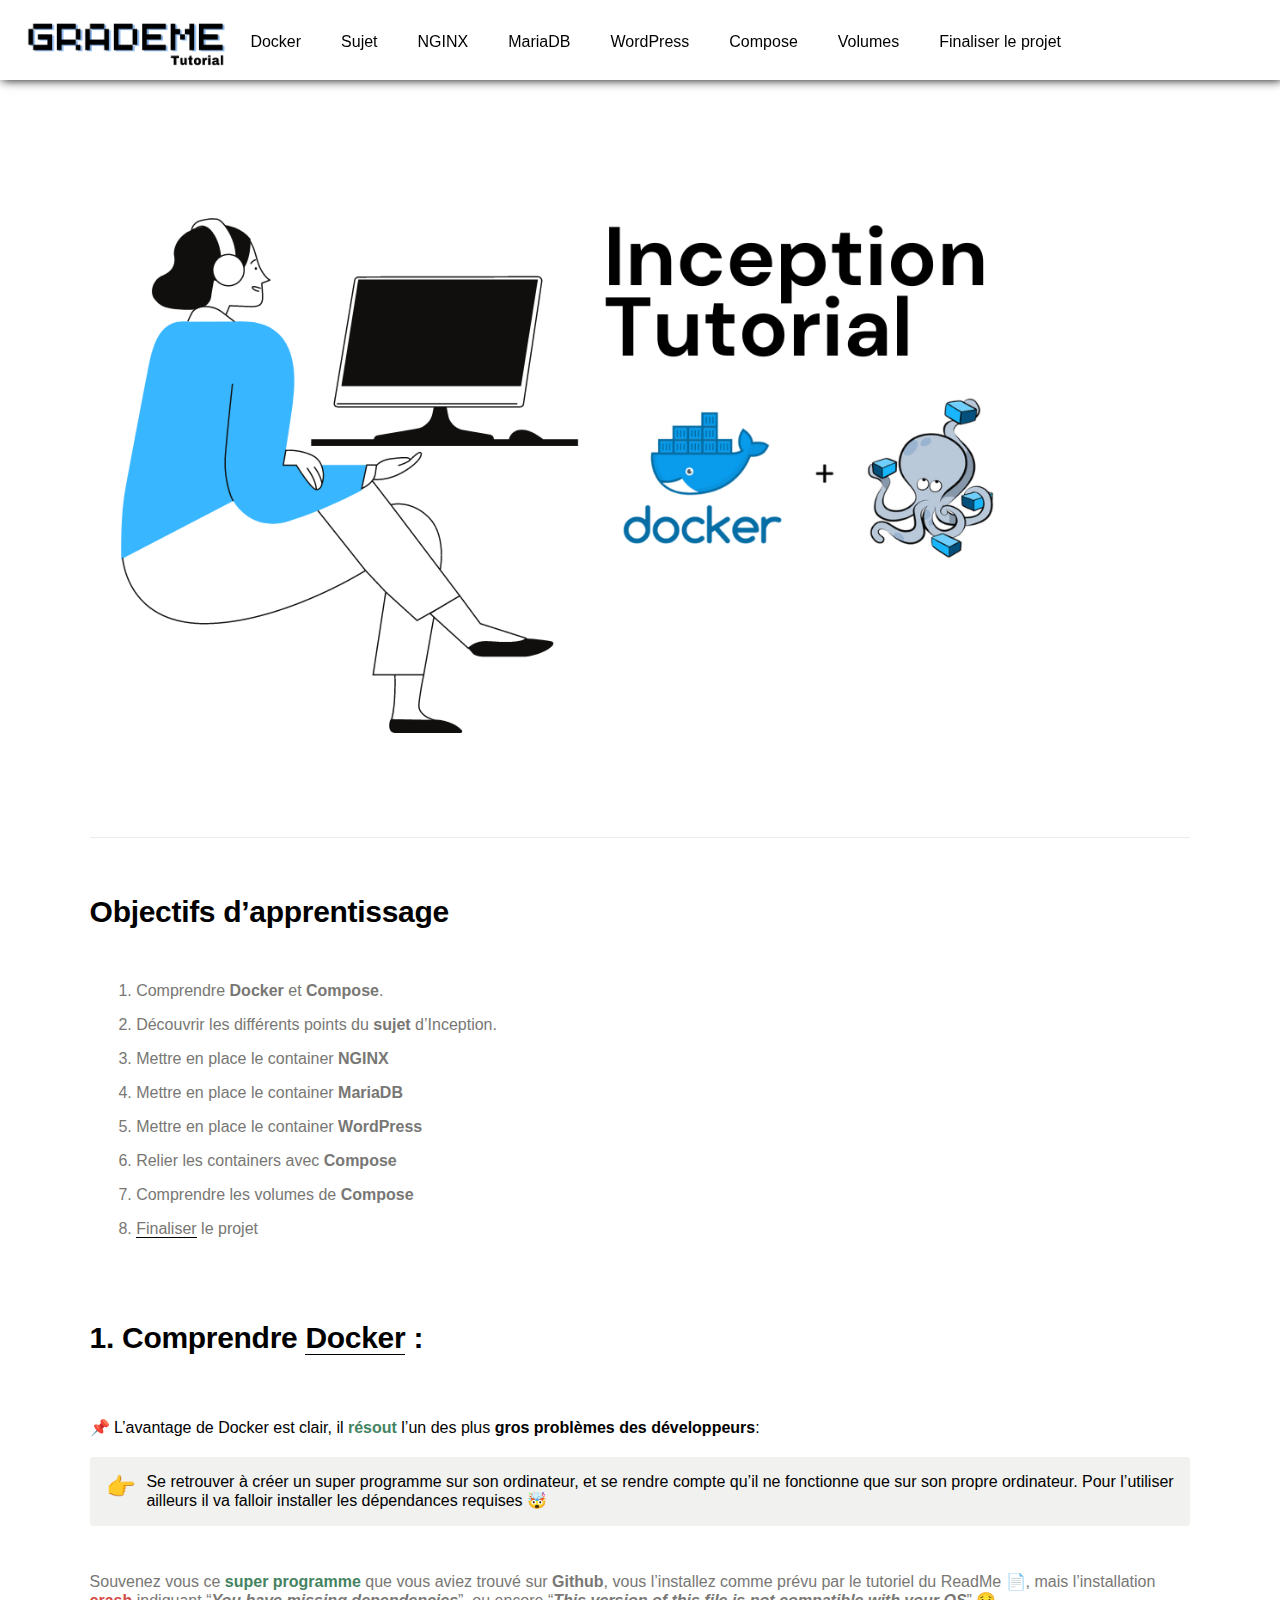
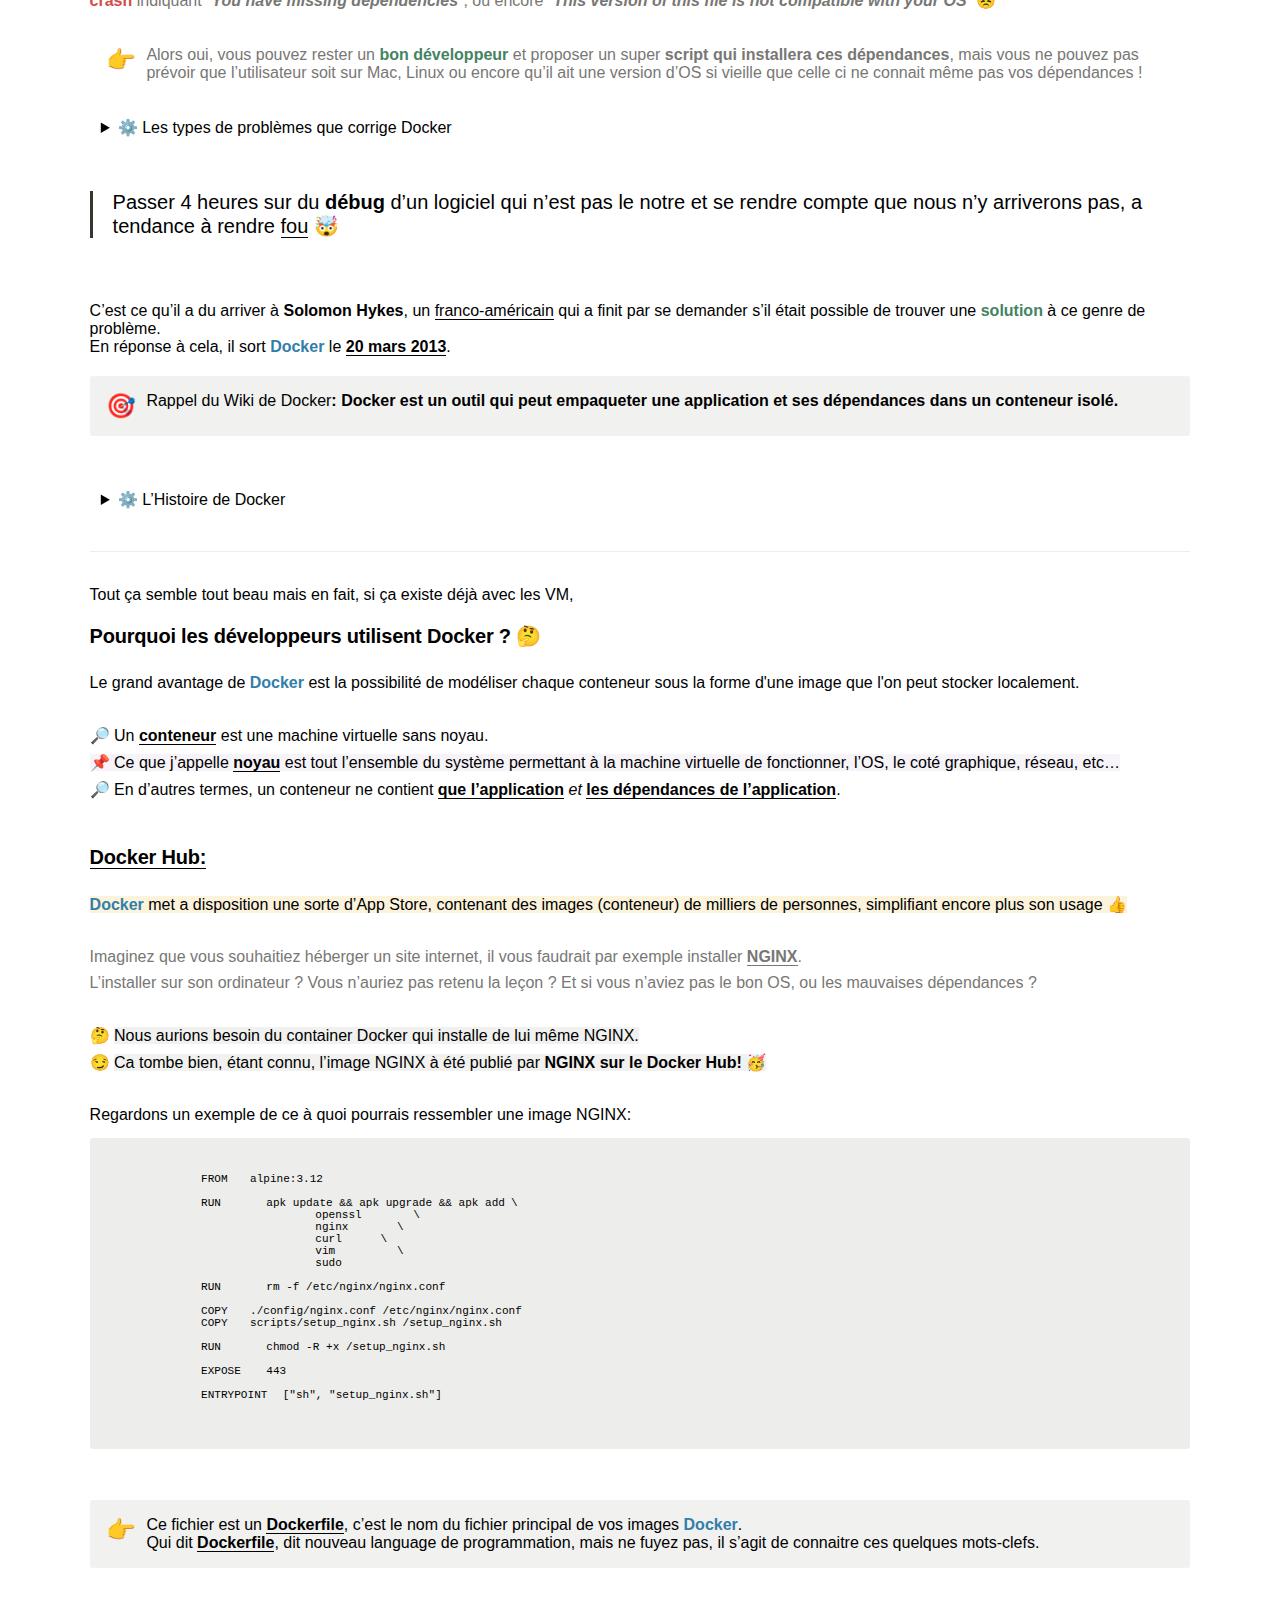
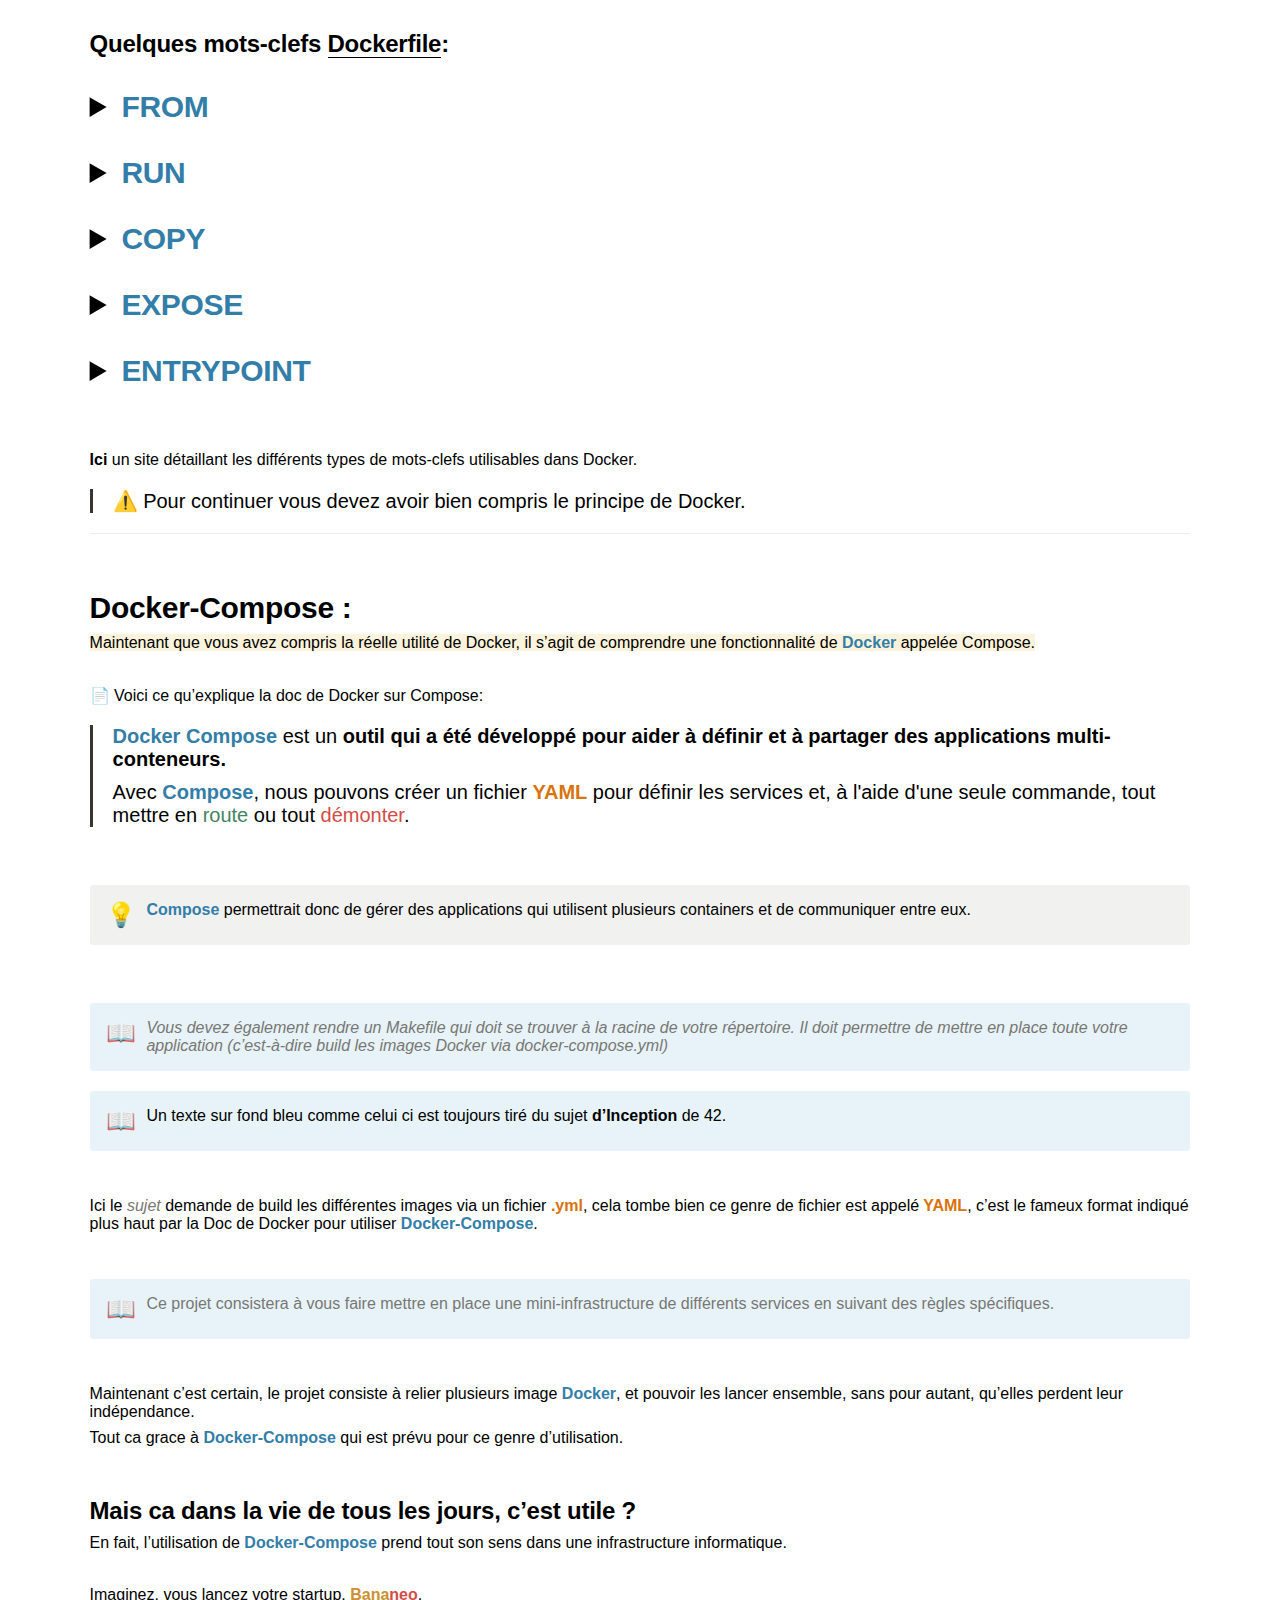
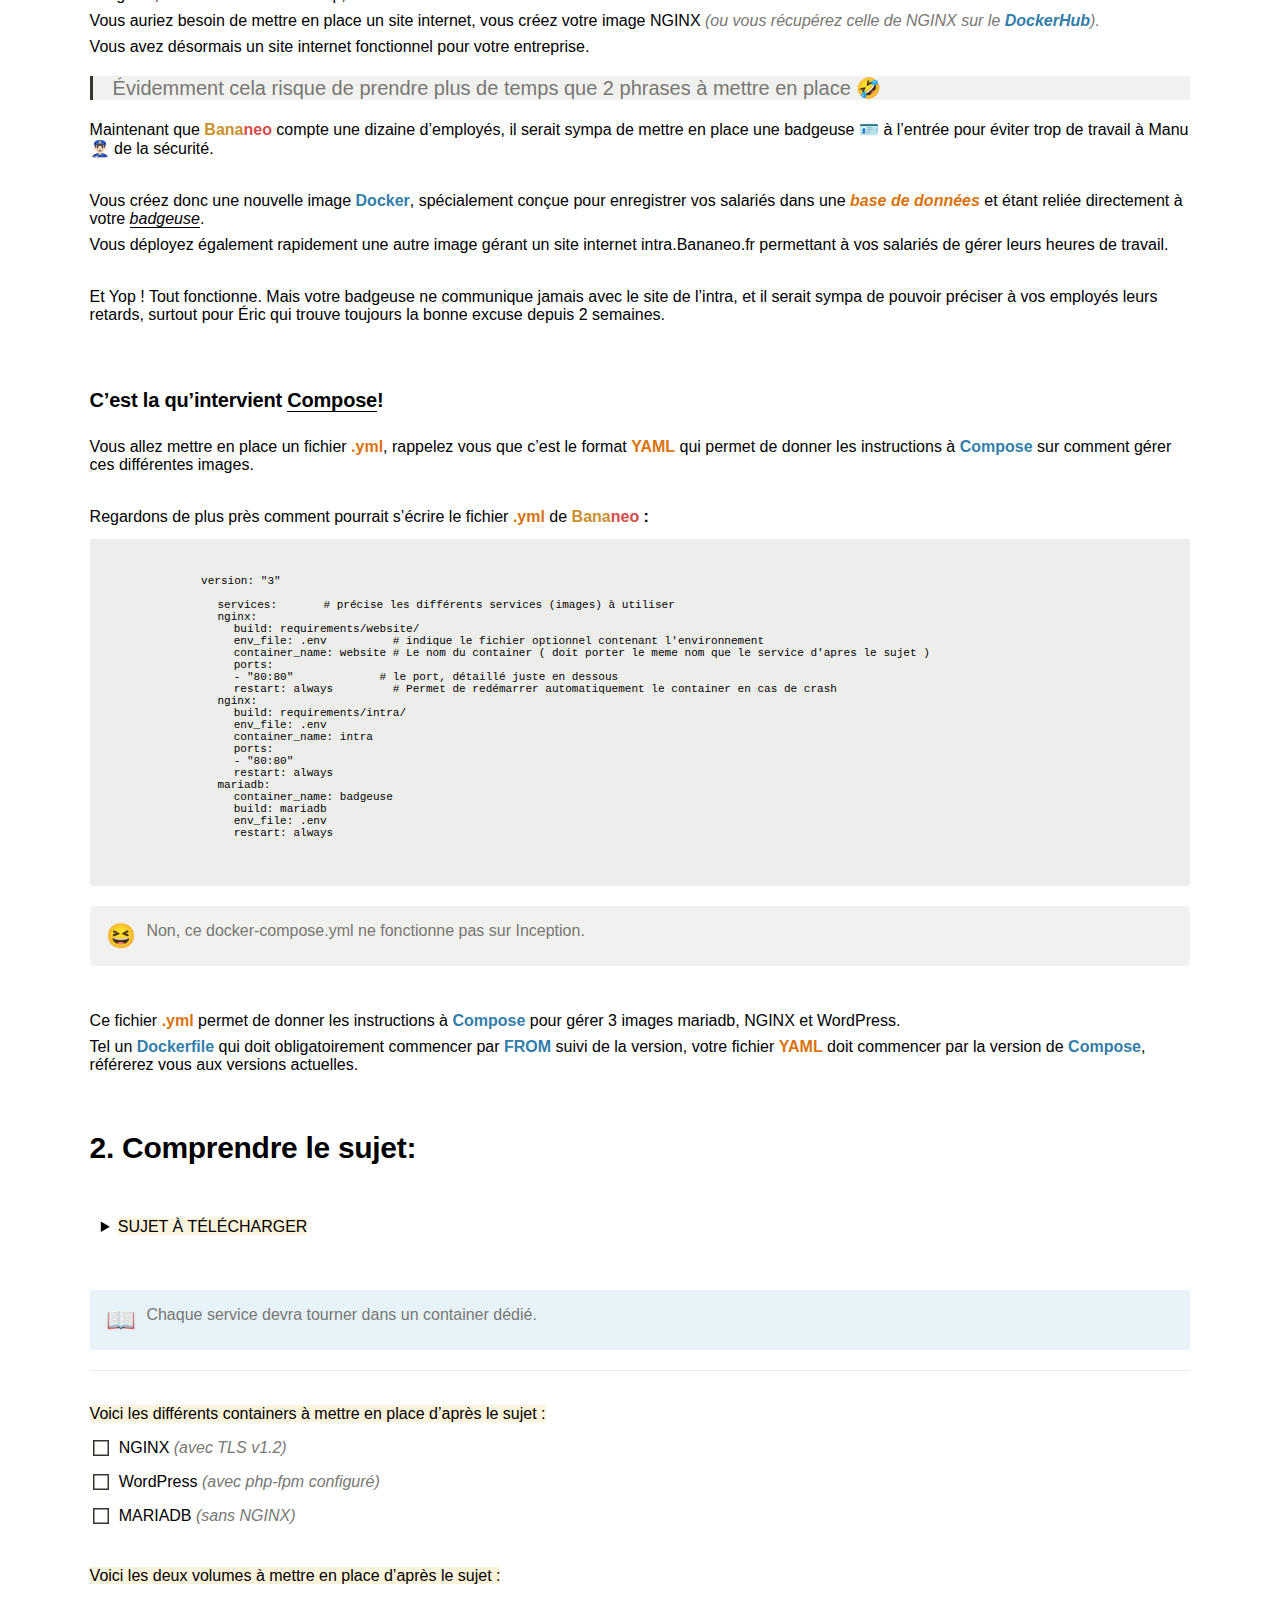
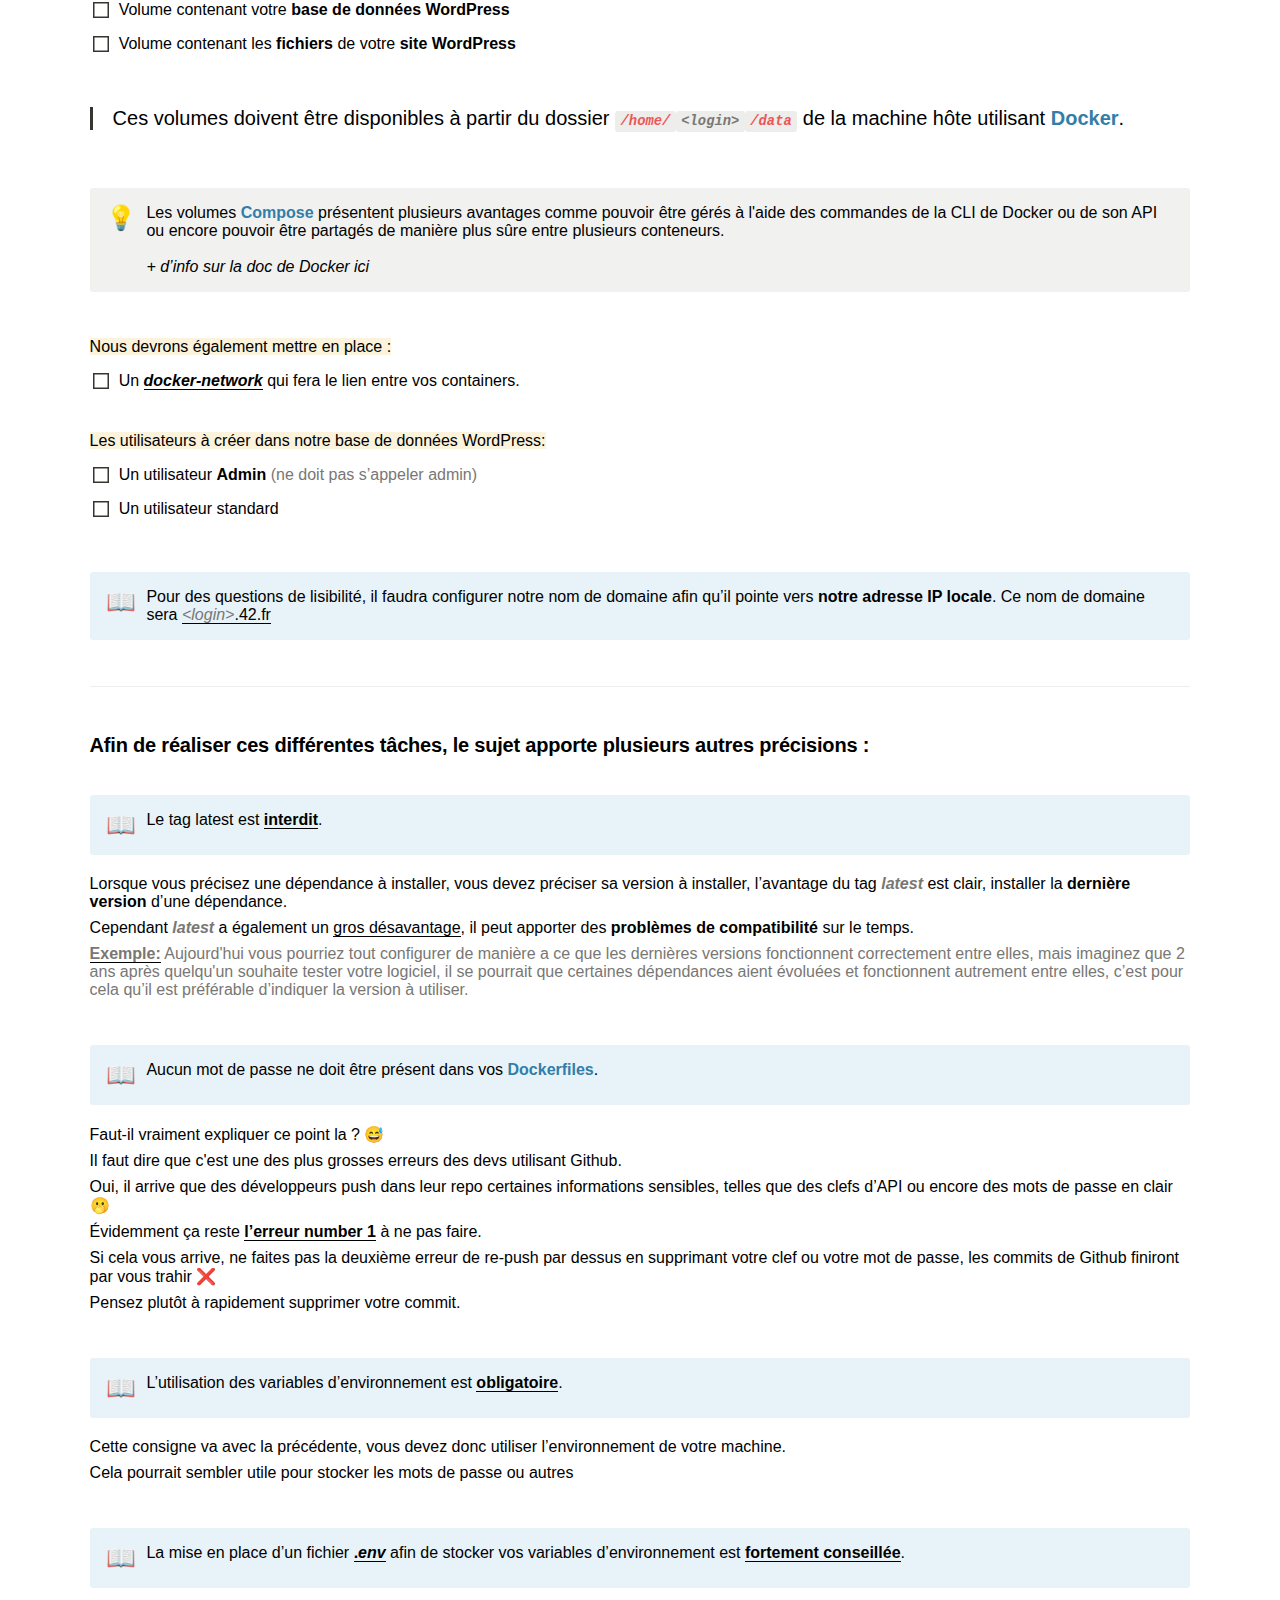
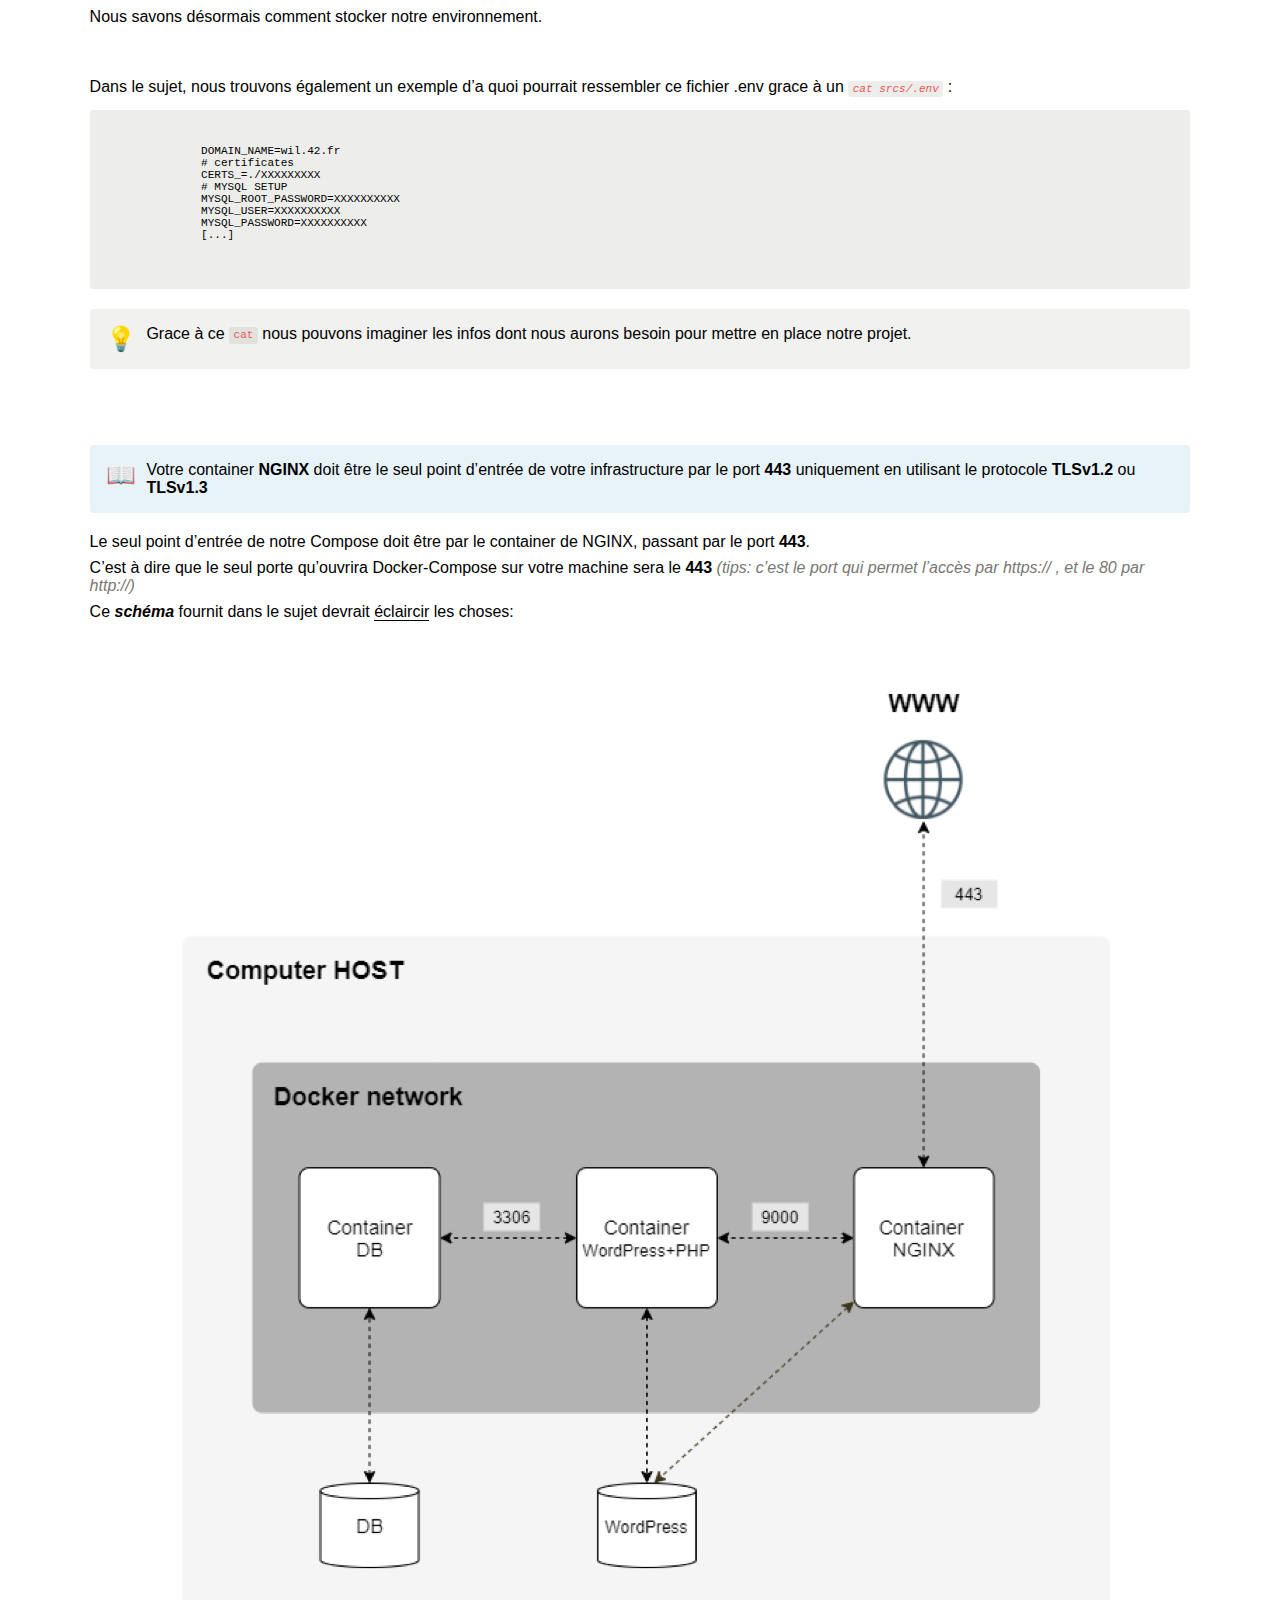
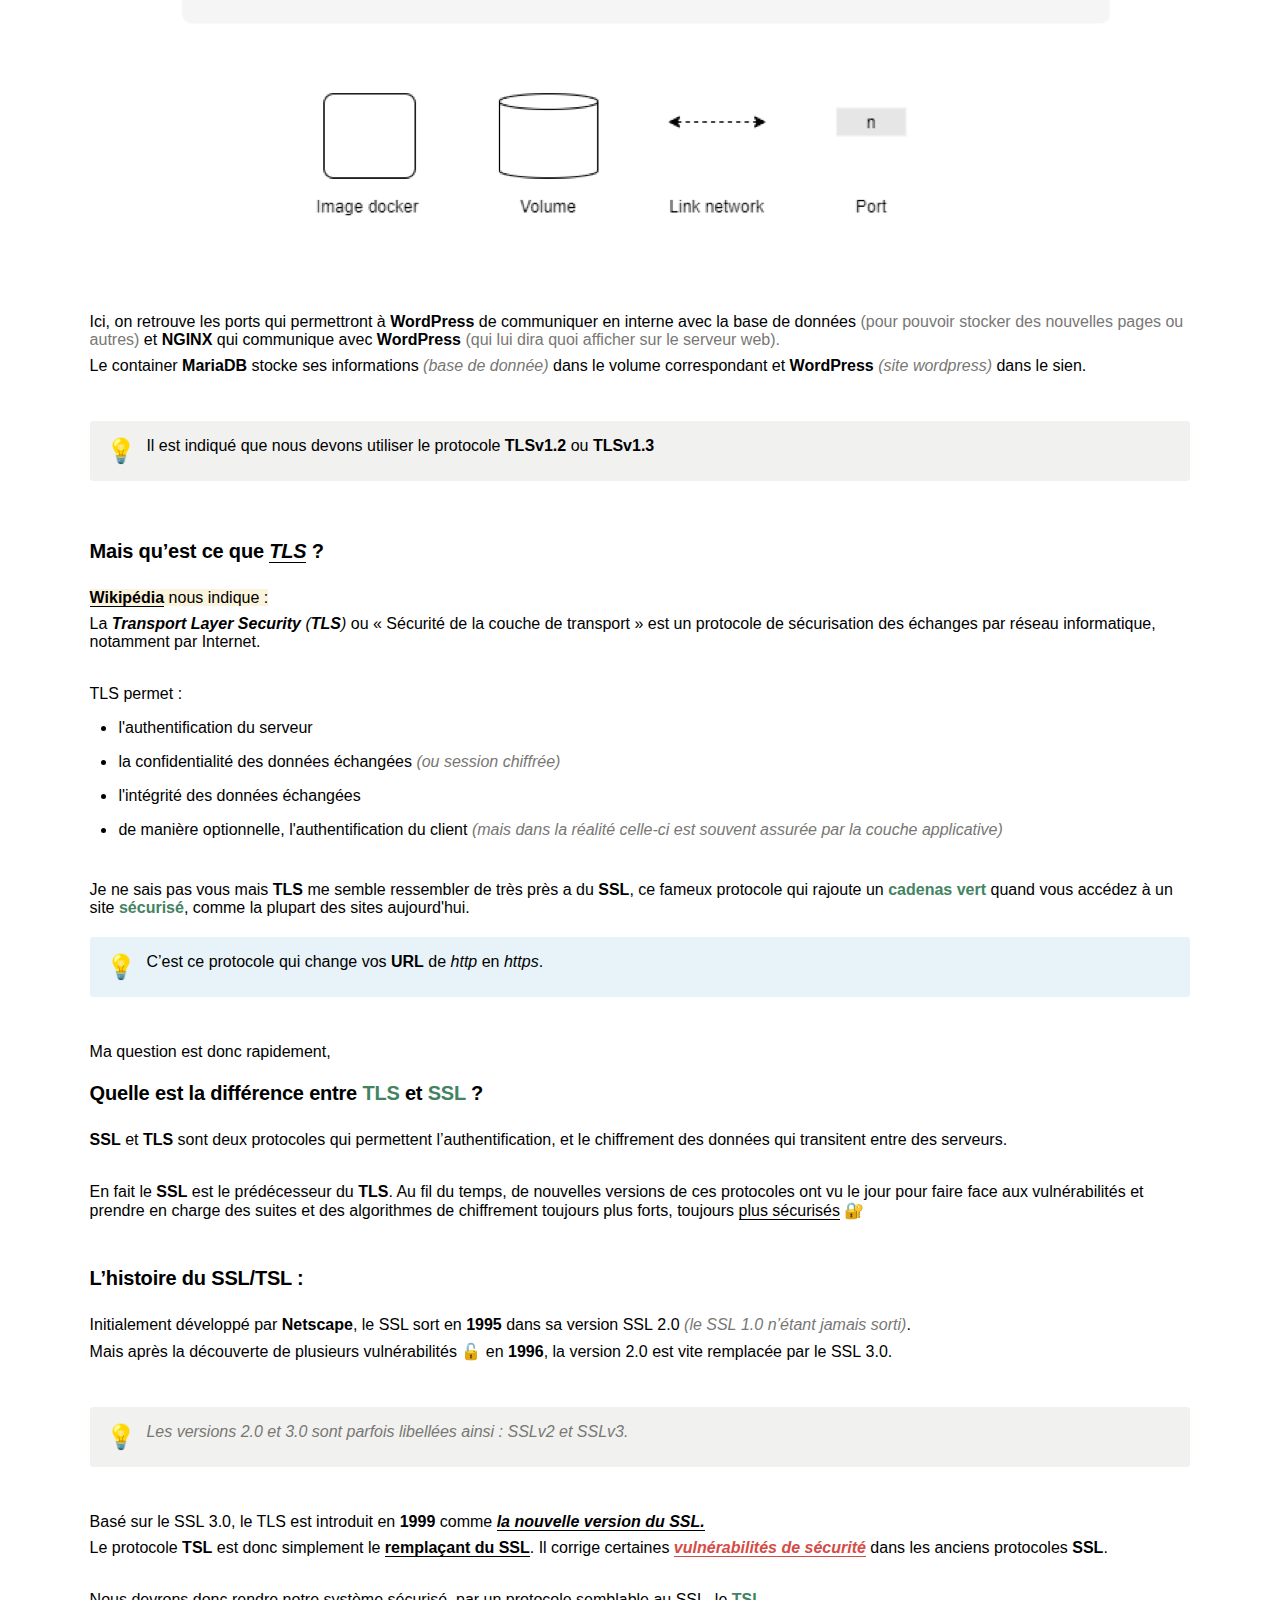
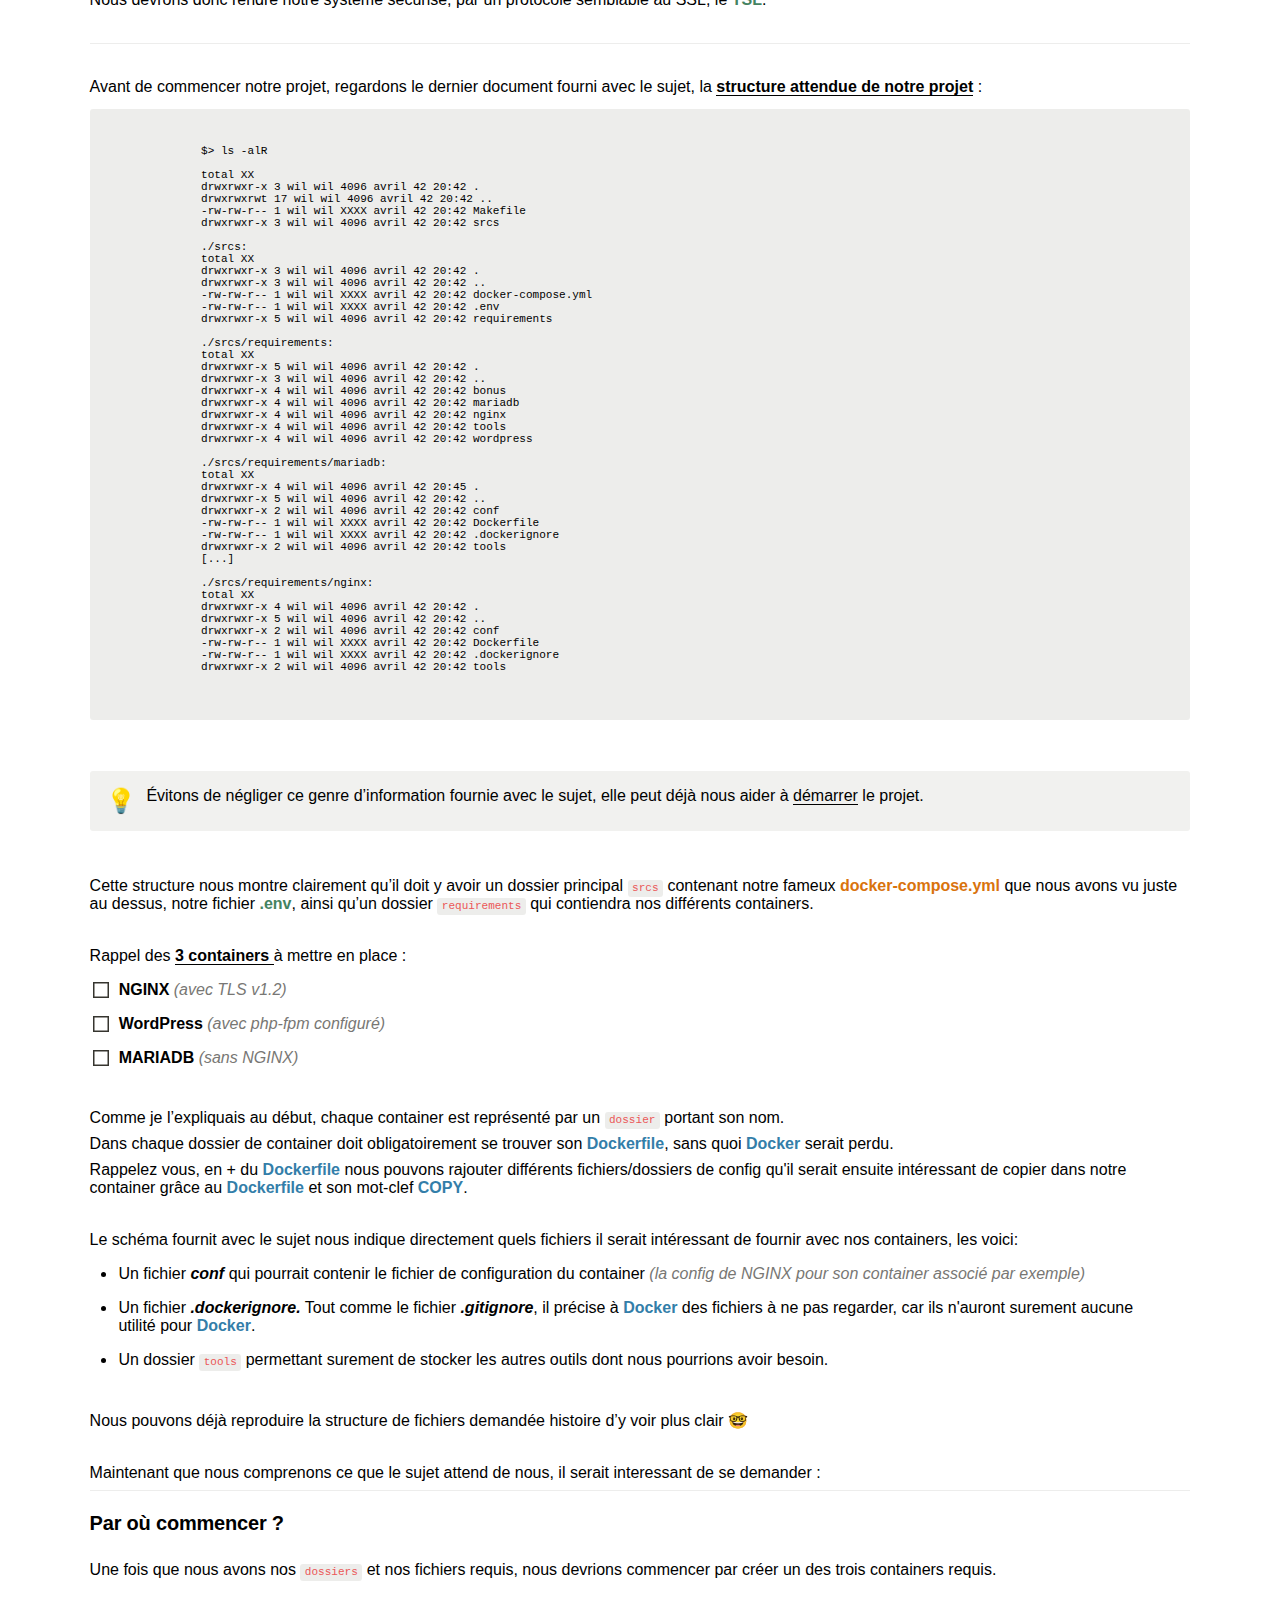
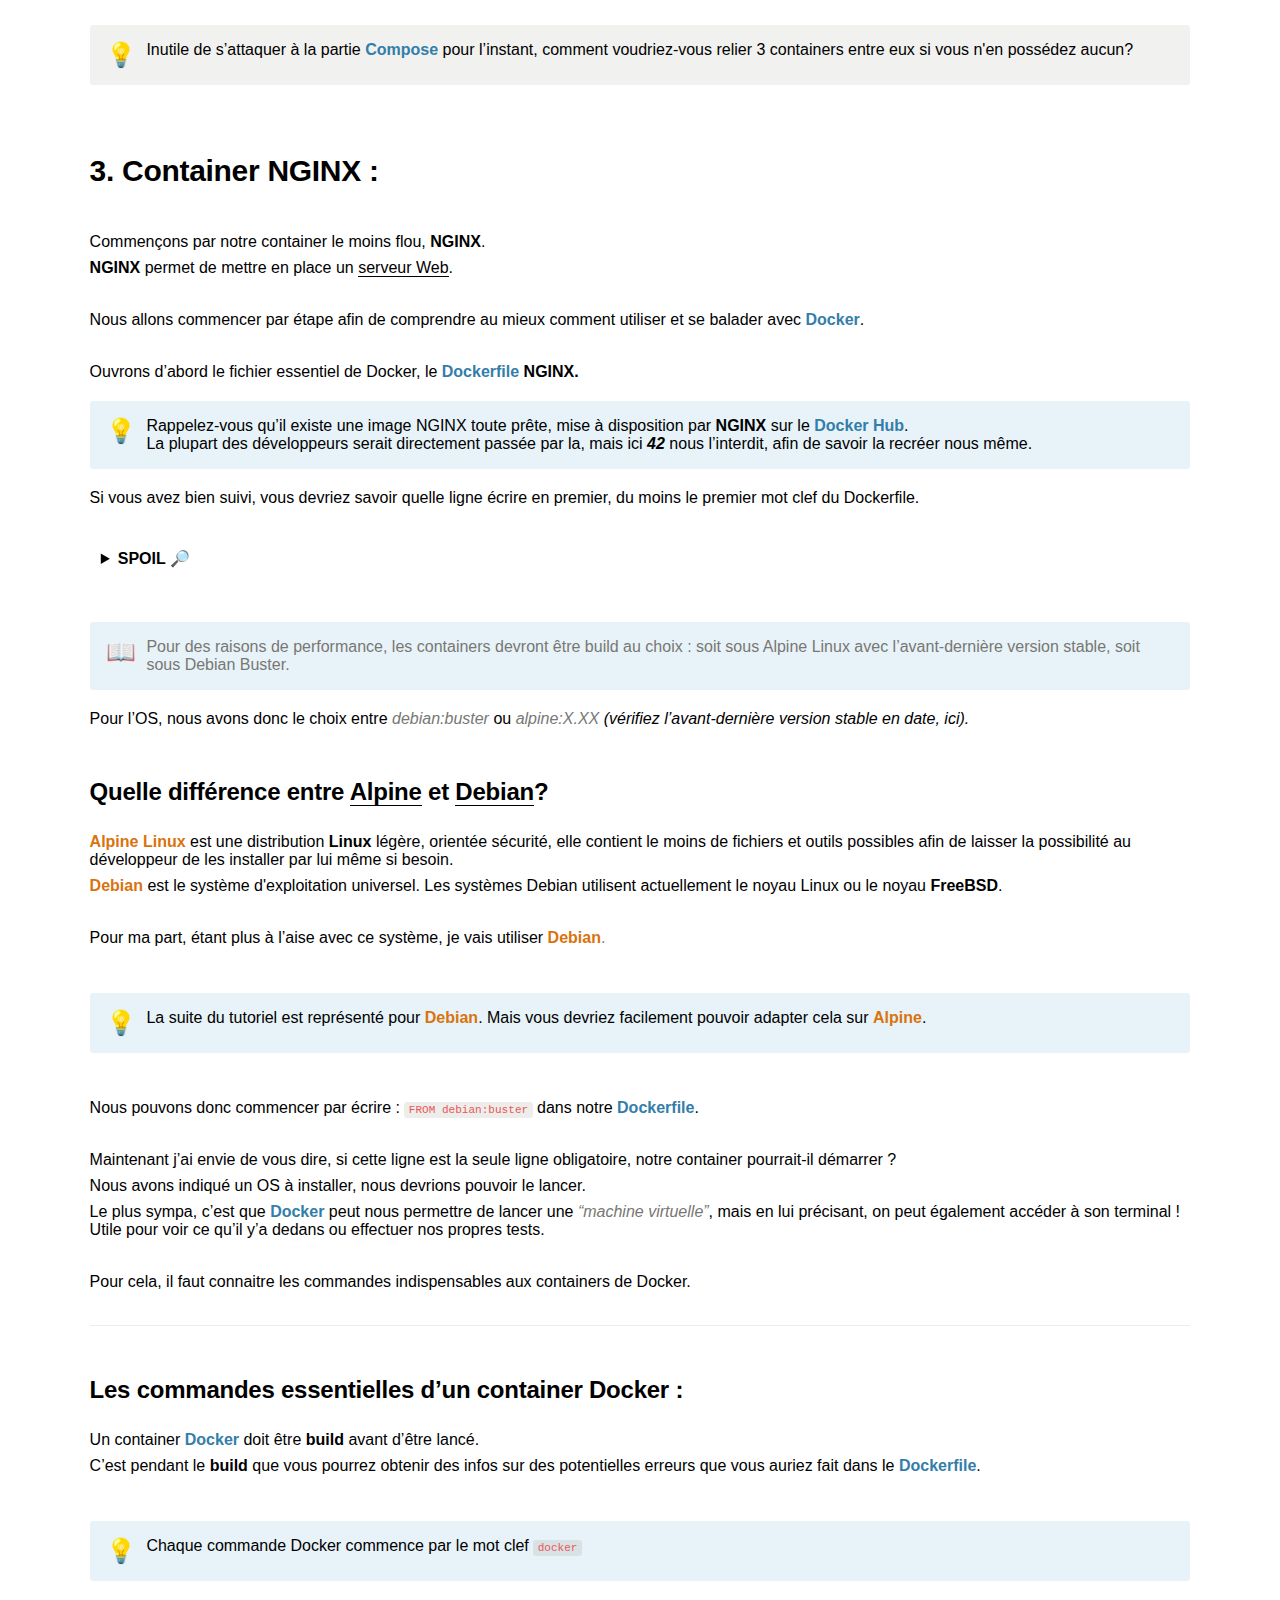
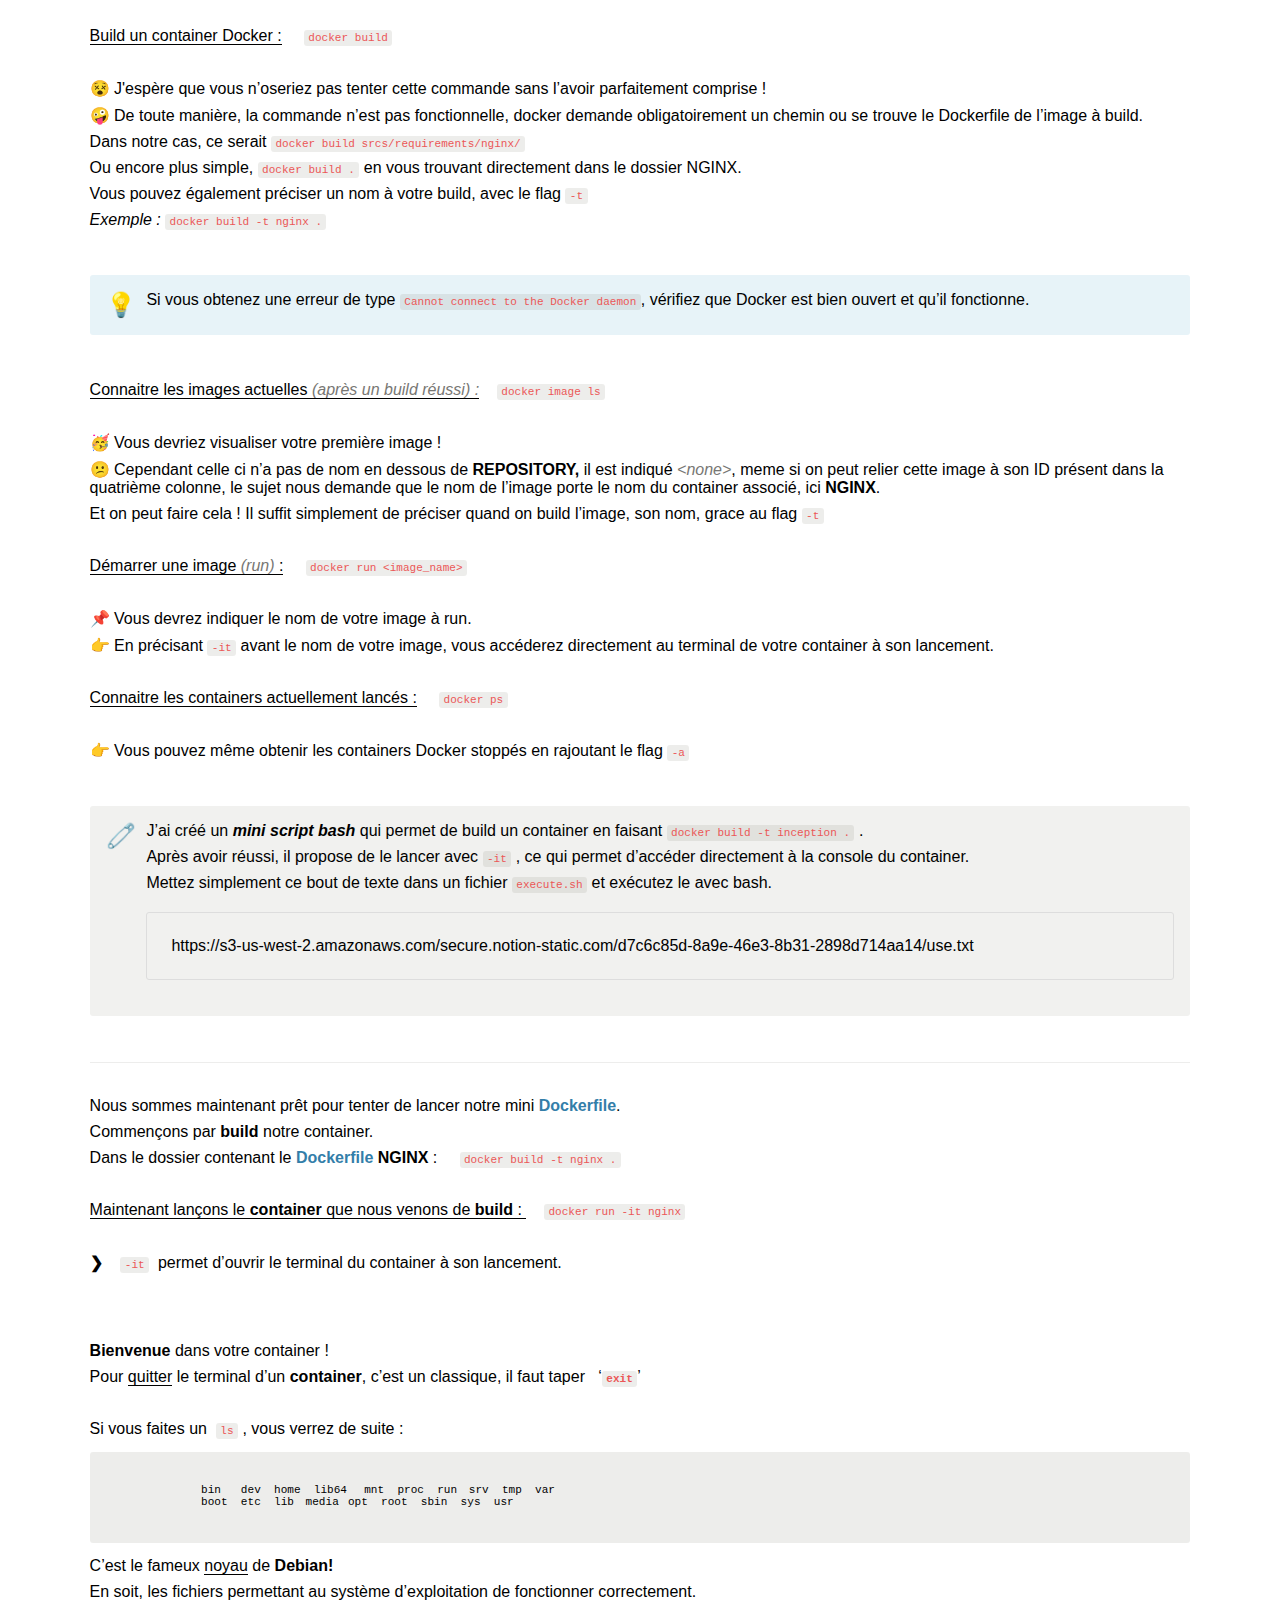
==== commit 8b9b3777: "update menu nav" ====
--- a/inception/index.html
+++ b/inception/index.html
@@ -25,6 +25,7 @@
 					<li><a href="#wordpress">WordPress</a></li>
 					<li><a href="#compose">Compose</a></li>
 					<li><a href="#volumes">Volumes</a></li>
+					<li><a href="#finaliser">Finaliser le projet</a></li>
 			</nav>
 		</header>
 	</head>
@@ -2038,7 +2039,7 @@
 
 				<p>Si vous rencontrez des problèmes avec docker vous pouvez utiliser la commande :</p>
 				<p>&nbsp &nbsp<code>docker system prune -af </code> </p>
-				<p><mark class="highlight-yellow_background">Attention, ça supprime tous les container, images, etc.</mark></p>
+				<p id="finaliser"><mark class="highlight-yellow_background">Attention, ça supprime tous les container, images, etc.</mark></p>
 				<br>
 
 				<hr/>
--- a/inception/style.css
+++ b/inception/style.css
@@ -1,78 +1,15 @@
-/* cspell:disable-file */
-/* webkit printing magic: print all background colors */
+
 html {
-	/* -webkit-print-color-adjust: exact; */
 	scroll-behavior: smooth;
 }
 * {
 	box-sizing: border-box;
-	/* -webkit-print-color-adjust: exact; */
 }
 
 html,
 body {
 	margin: 0;
 	padding: 0;
-}
-/* @media only screen {
-	body {
-		margin: 2em auto;
-		max-width: 900px;
-		color: rgb(55, 53, 47);
-	}
-} */
-
-body {
-	/* line-height: 1.5; */
-	/* white-space: pre-wrap; */
-}
-
-/* a,
-a.visited {
-	color: inherit;
-	text-decoration: underline;
-} */
-
-/* Design du Menu*/
-
-li,a {
-	font-family: arial;
-}
-
-header{
-	/* margin-top: -23px; */
-	height: 80px;
-	width: 100%;
-	background-color: white;
-	display: flex;
-	justify-content: space-between;
-	position: fixed;
-	box-shadow: 2px 0px 10px black;
-}
-
-.logo{
-	height: 70px;
-	margin-top: 5px;
-	margin-left: 26px;
-}
-
-nav{
-	width: 100%;
-	height: 80px;
-	display: flex;
-	margin-left: 4%;
-	margin-top: 33px;
-}
-
-li{
-	margin-right: 40px;
-	list-style: none;
-	list-style: none;
-}
-
-a{
-	color: black;
-	text-decoration: none;
 }
 
 /* Je sais pas trop */
@@ -687,6 +624,49 @@
 	background-image: url("data:image/svg+xml;charset=UTF-8,%3Csvg%20width%3D%2216%22%20height%3D%2216%22%20viewBox%3D%220%200%2016%2016%22%20fill%3D%22none%22%20xmlns%3D%22http%3A%2F%2Fwww.w3.org%2F2000%2Fsvg%22%3E%0A%3Crect%20x%3D%220.75%22%20y%3D%220.75%22%20width%3D%2214.5%22%20height%3D%2214.5%22%20fill%3D%22white%22%20stroke%3D%22%2336352F%22%20stroke-width%3D%221.5%22%2F%3E%0A%3C%2Fsvg%3E");
 }
 
+
+/* Design du Menu*/
+
+li,a {
+	font-family: arial;
+}
+
+header{
+	/* margin-top: -23px; */
+	height: 80px;
+	width: 100%;
+	background-color: white;
+	display: flex;
+	justify-content: space-between;
+	position: fixed;
+	box-shadow: 2px 0px 10px black;
+}
+
+.logo{
+	height: 70px;
+	margin-top: 5px;
+	margin-left: 26px;
+}
+
+nav{
+	width: 100%;
+	height: 80px;
+	display: flex;
+	margin-left: 4%;
+	margin-top: 33px;
+}
+
+li{
+	margin-right: 40px;
+	list-style: none;
+	list-style: none;
+}
+
+a{
+	color: black;
+	text-decoration: none;
+}
+
 /*design footer*/
 
 footer{
@@ -705,6 +685,10 @@
 	font-color: black;
 	margin-left: 7%;
 	margin-top: 20px;
+}
+
+.copyright-manonx{
+	margin-left: 17px;
 }
 
 .grademe{
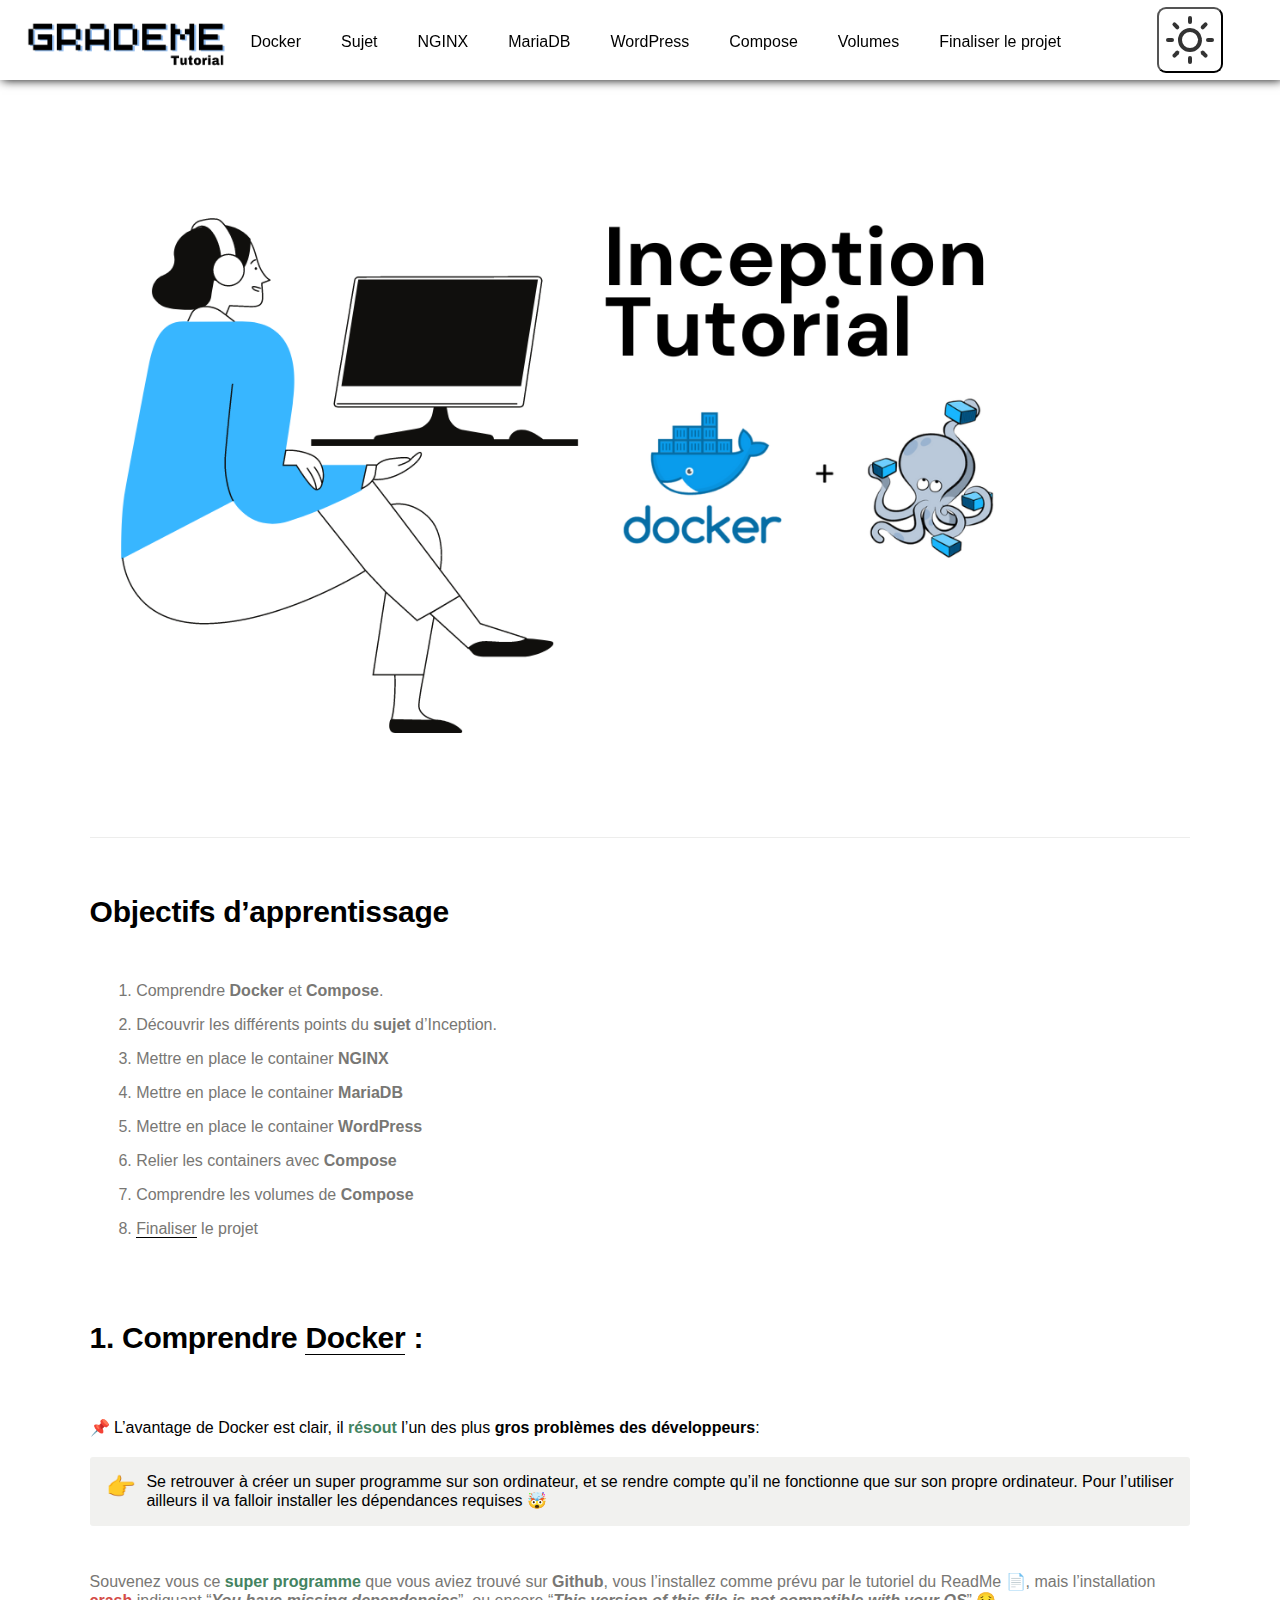
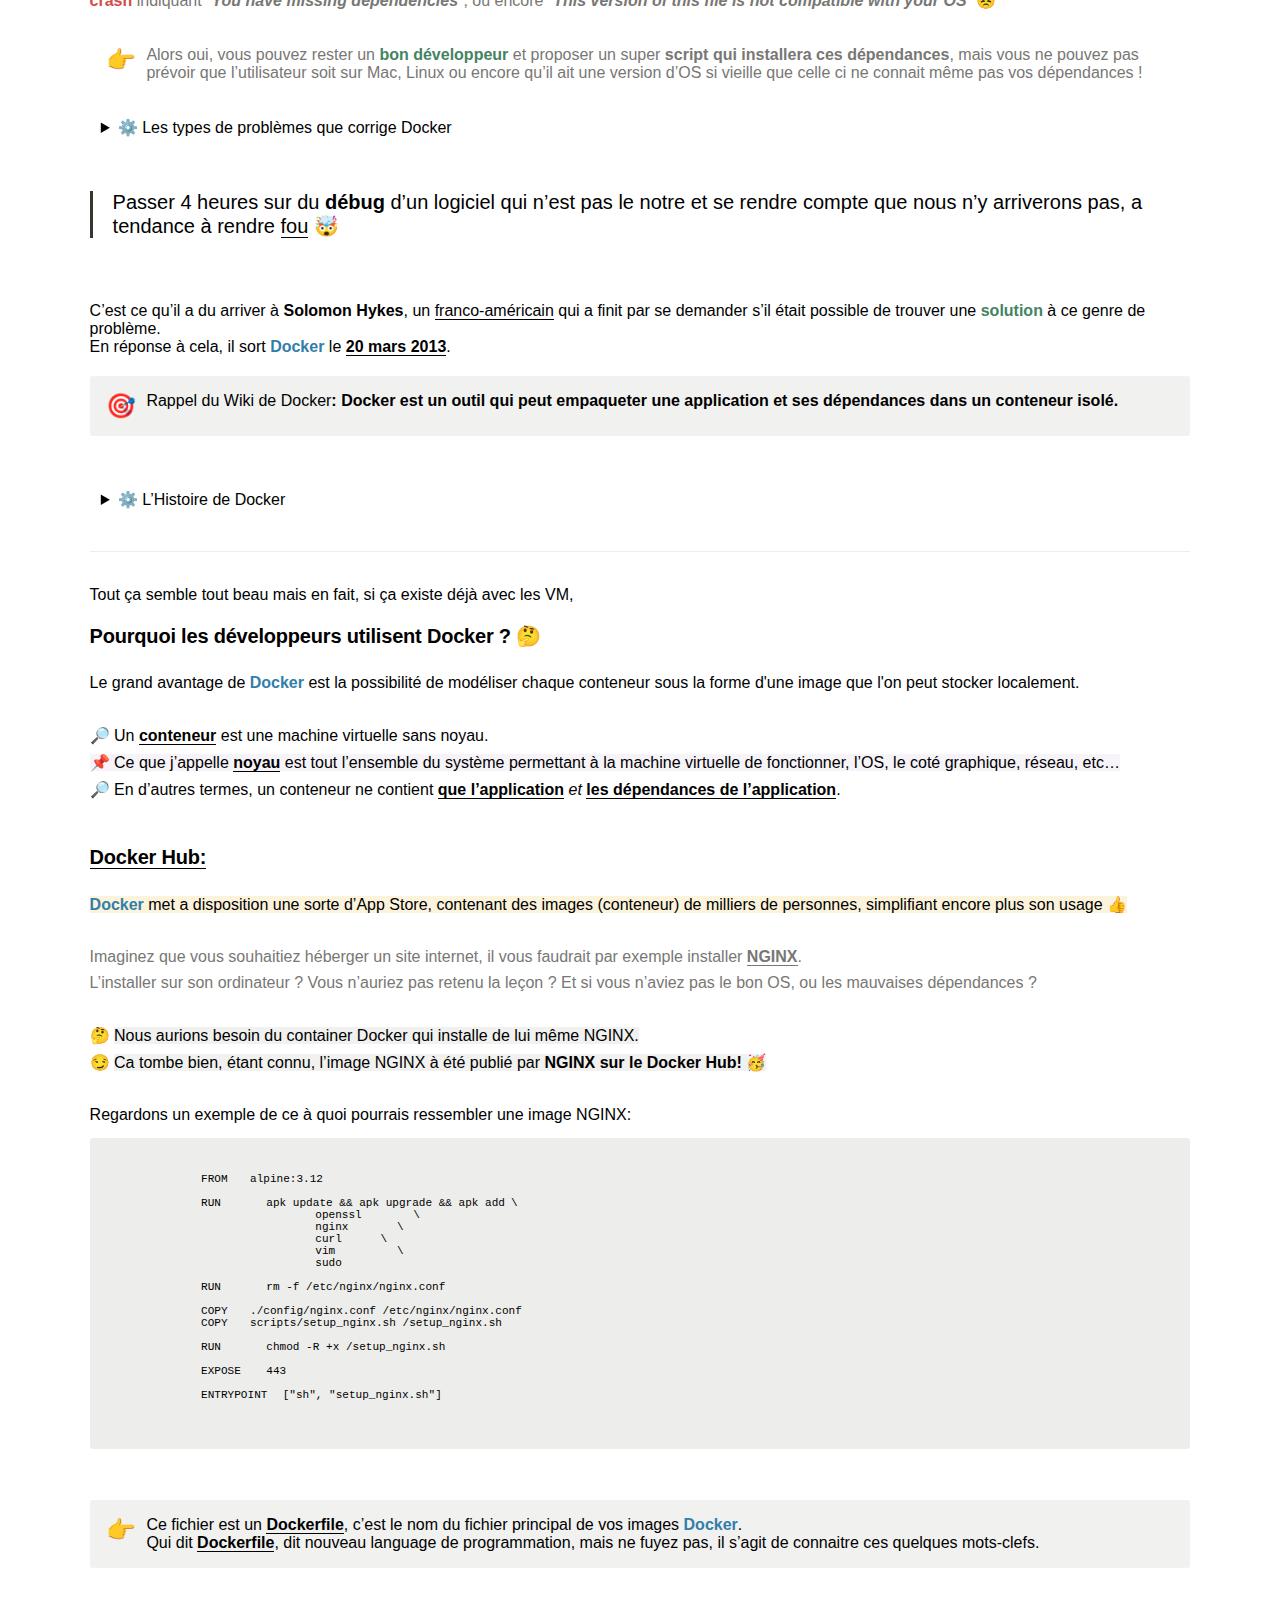
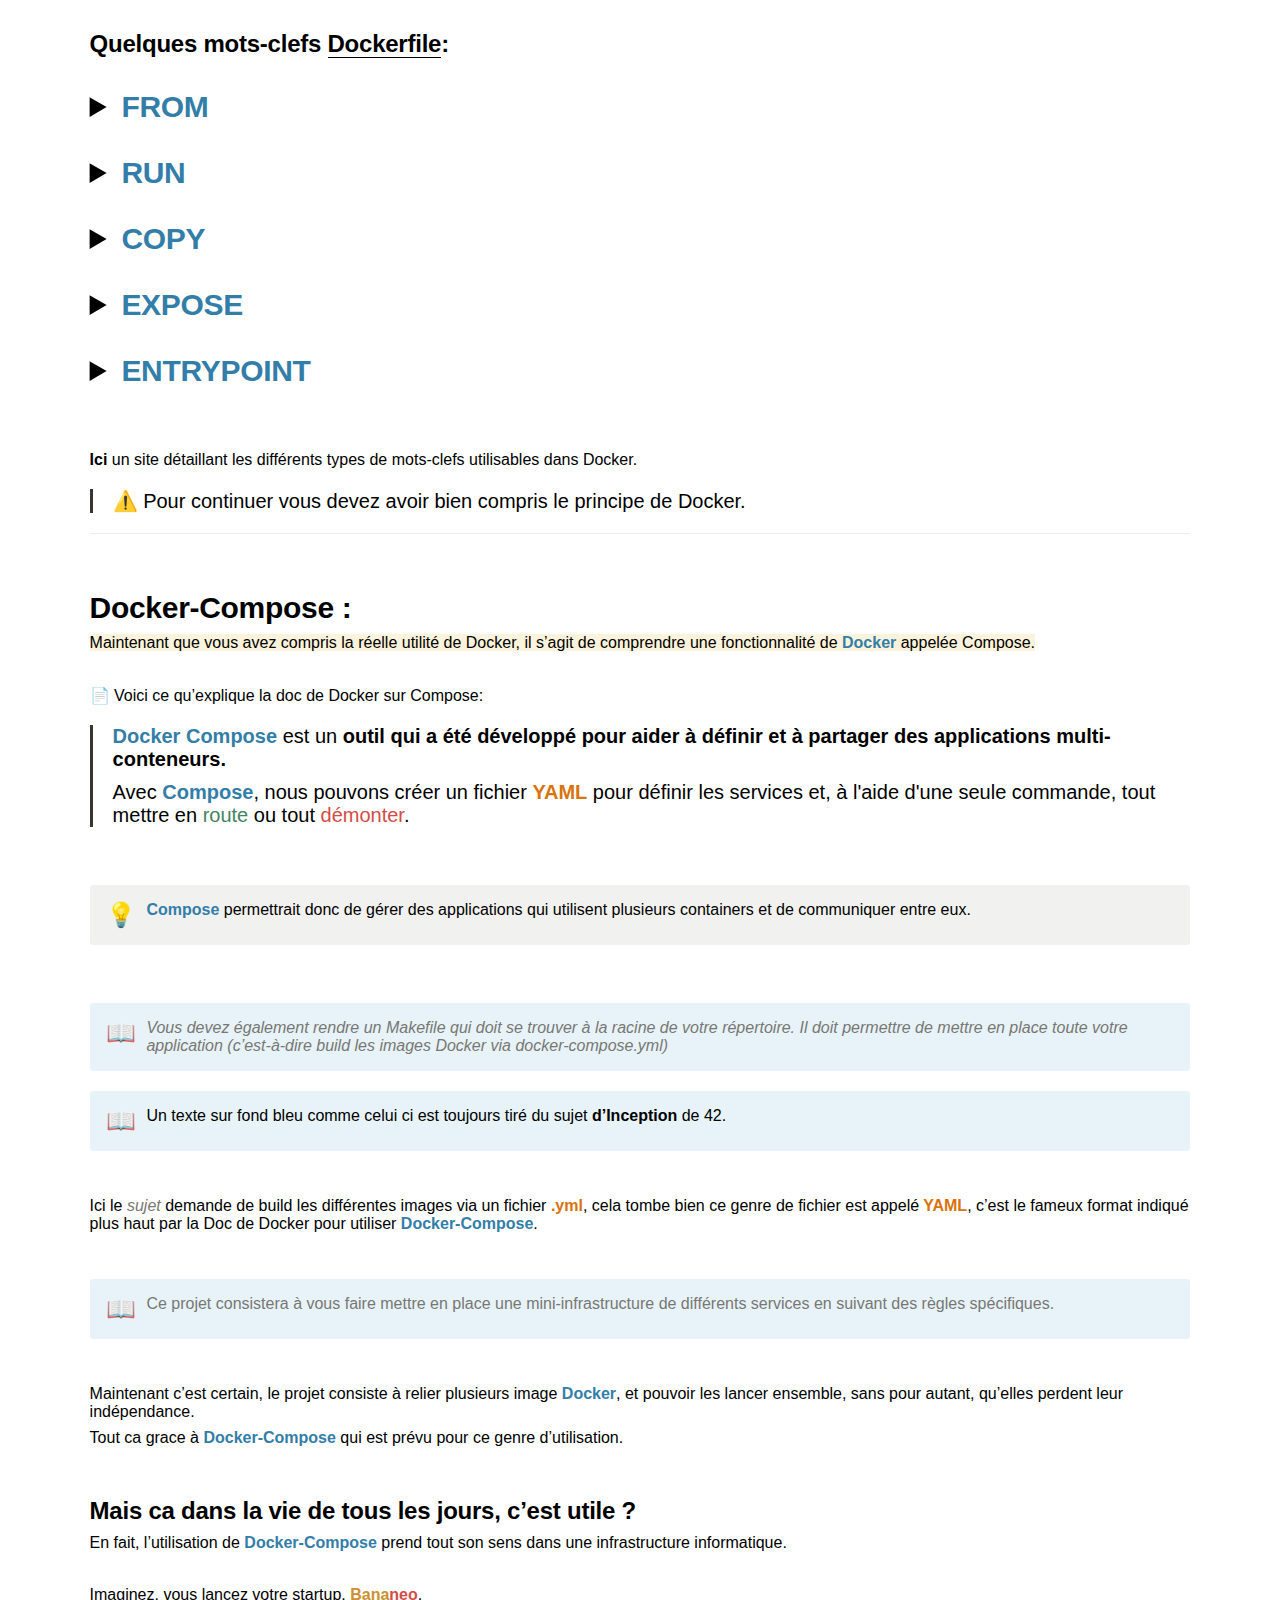
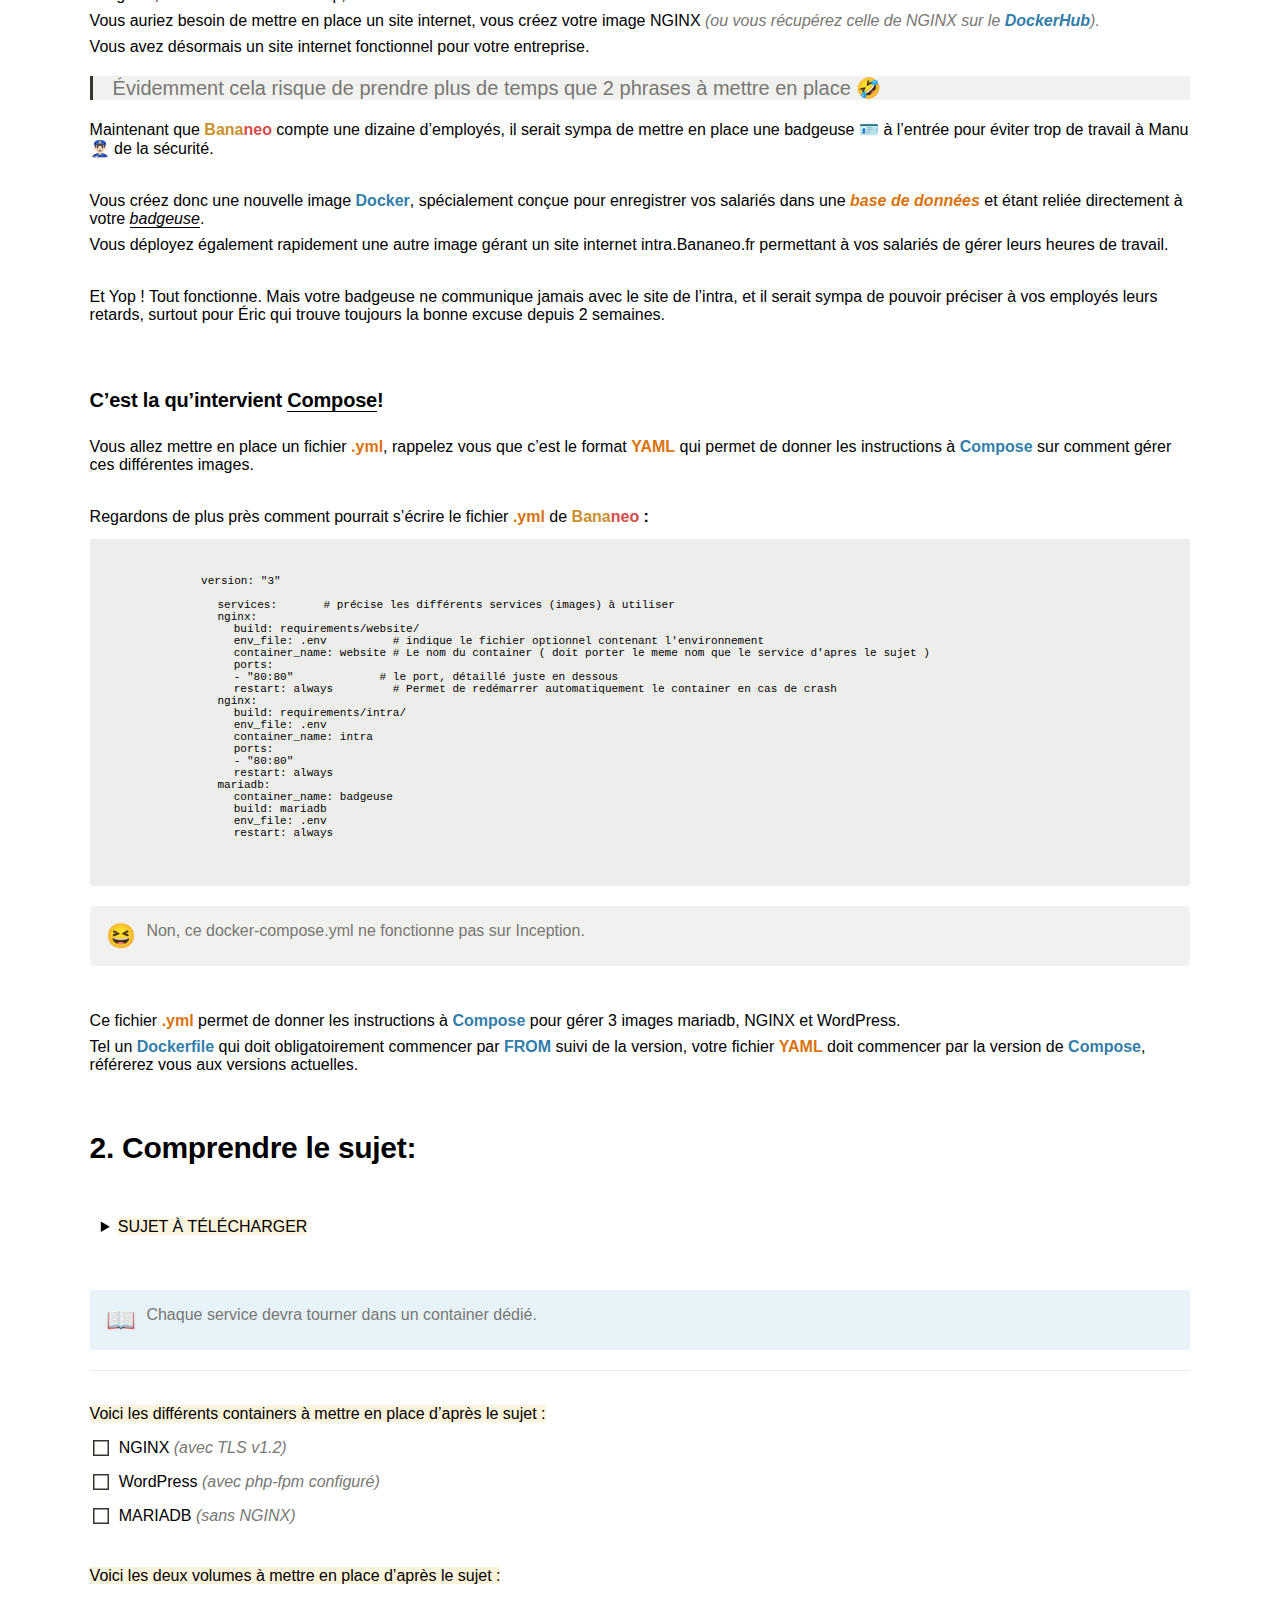
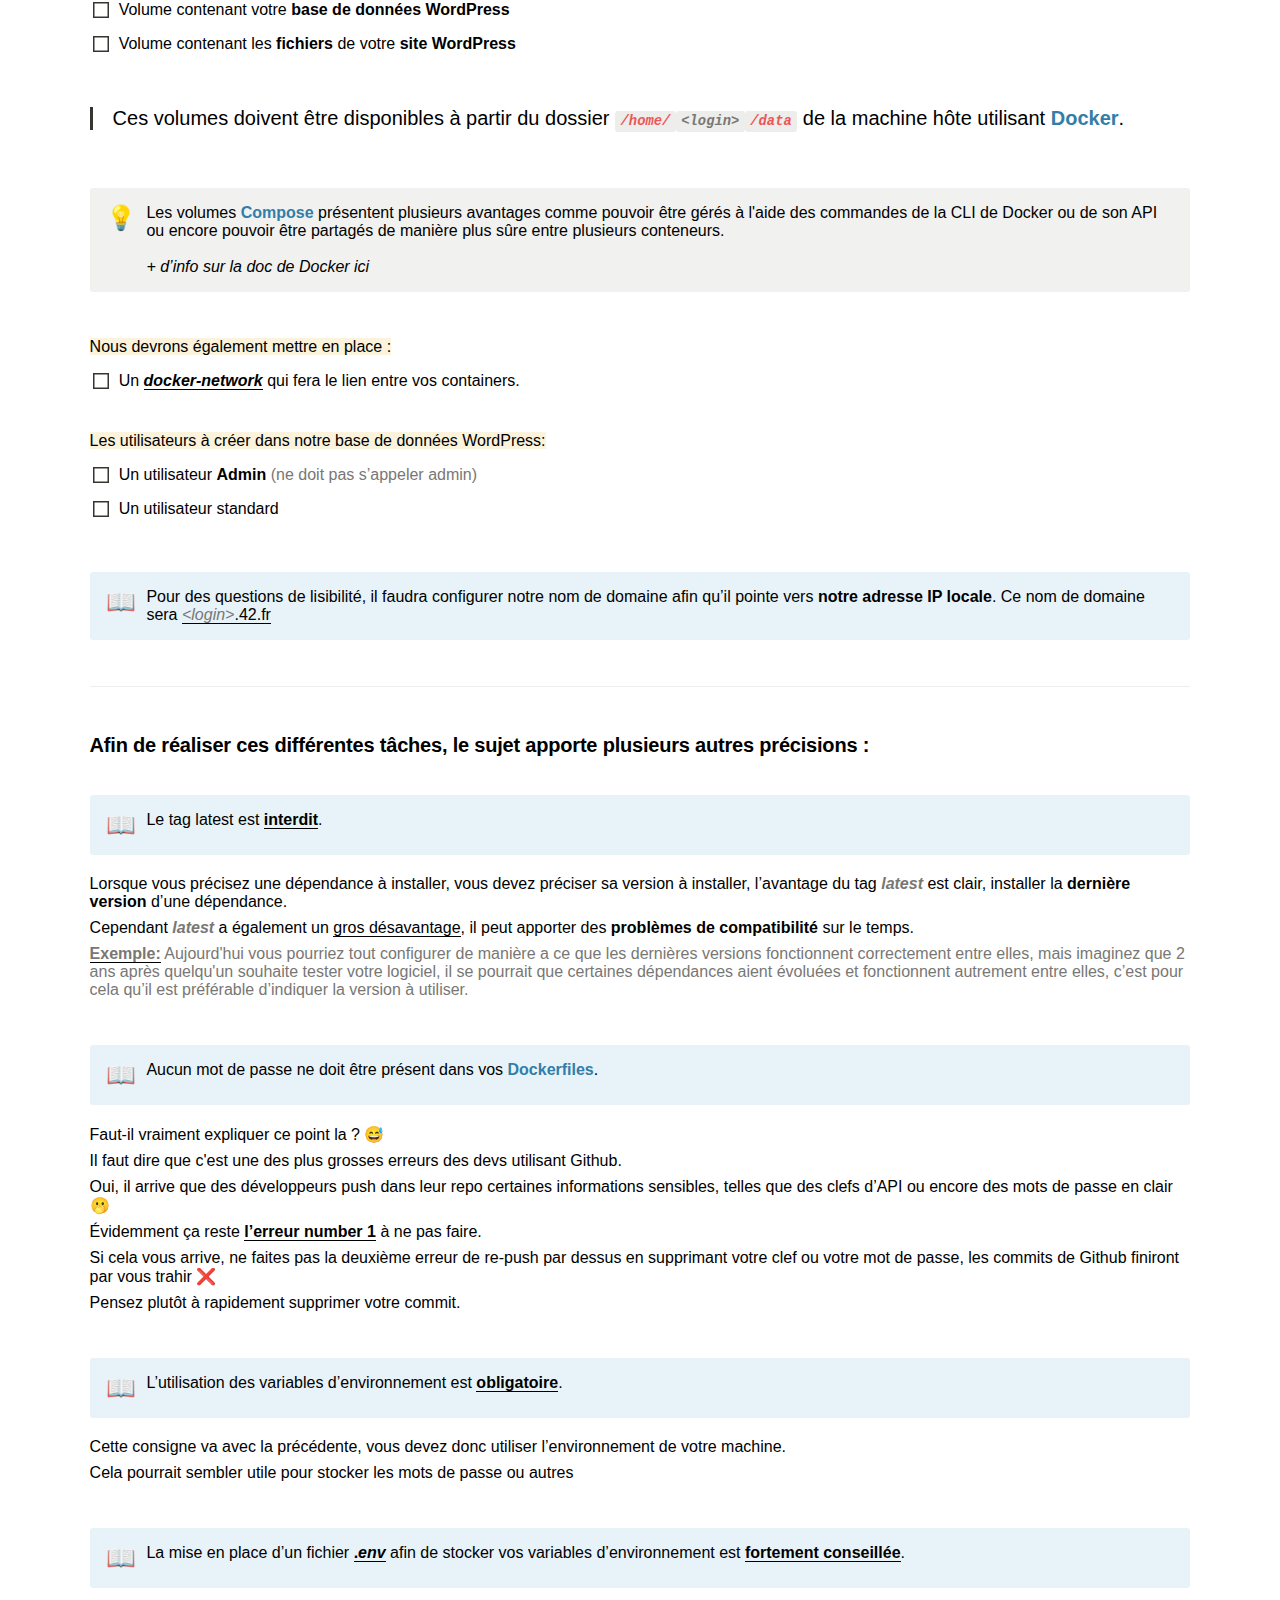
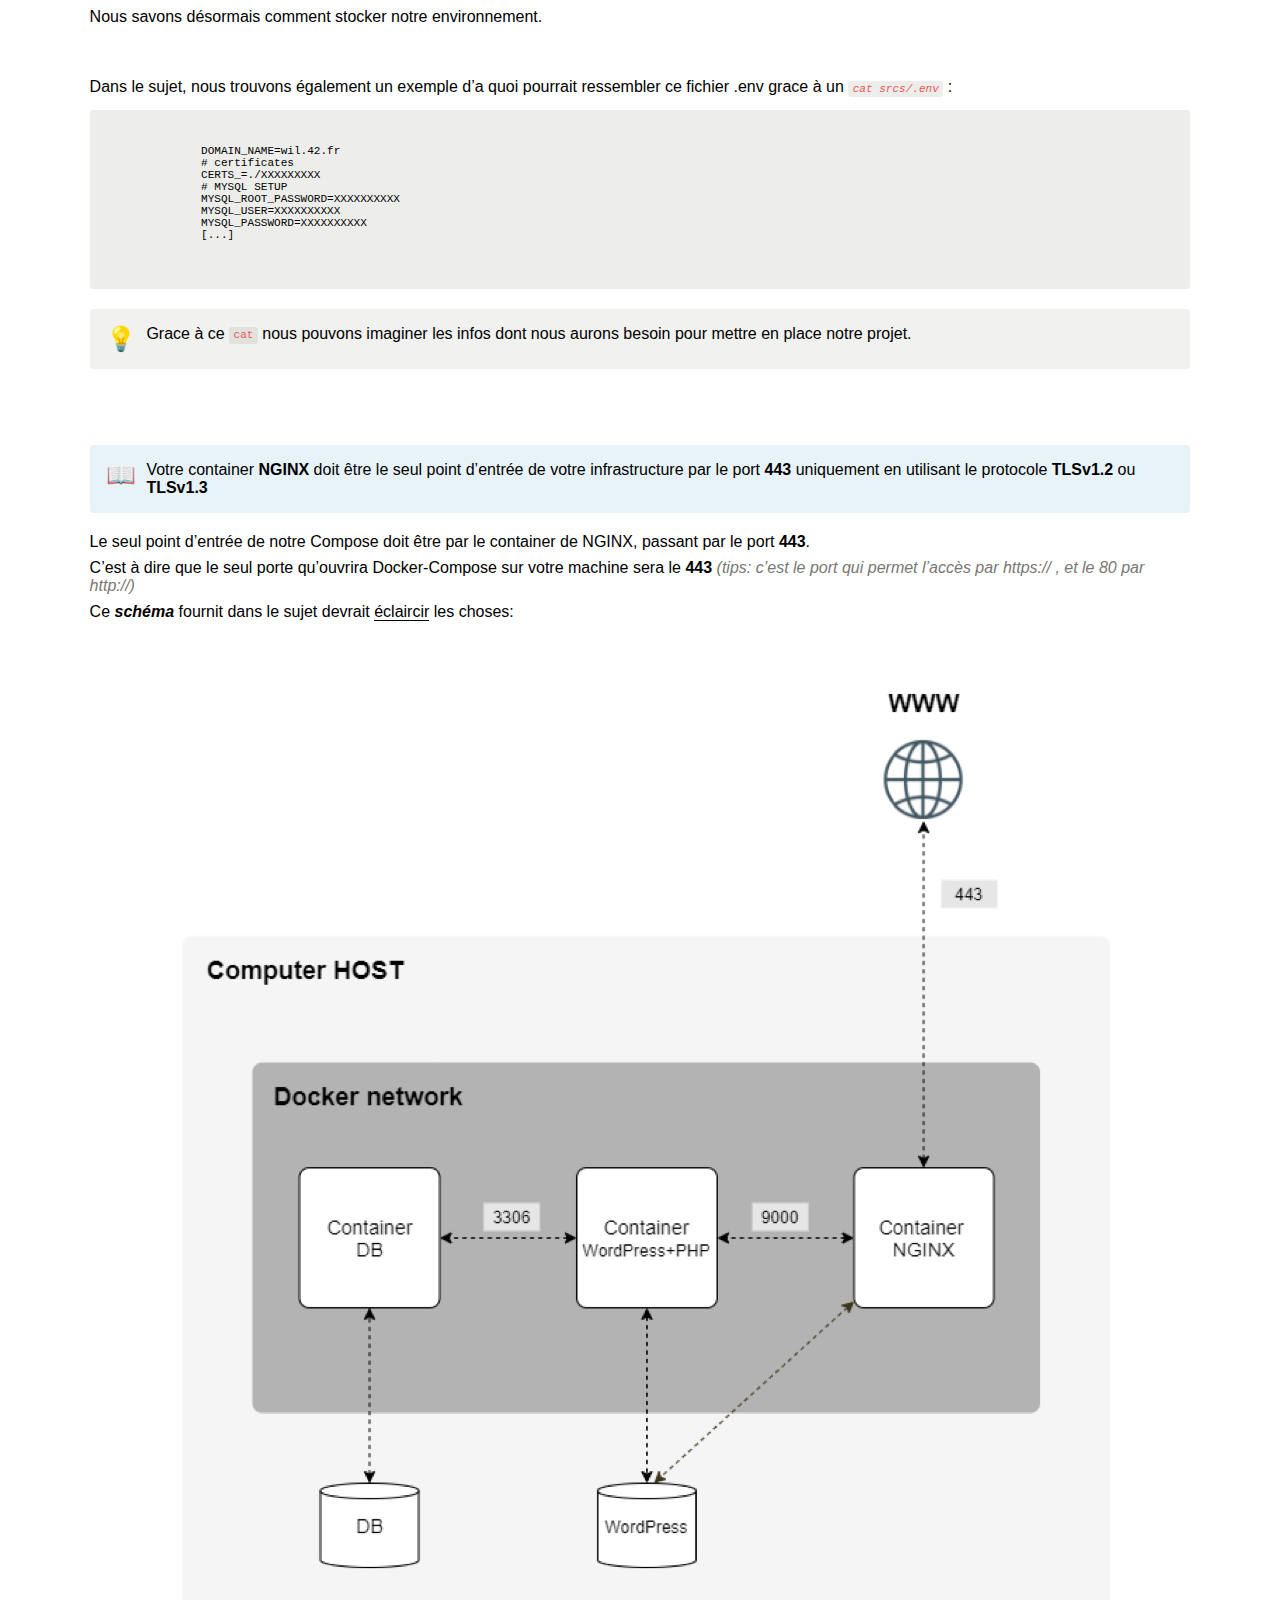
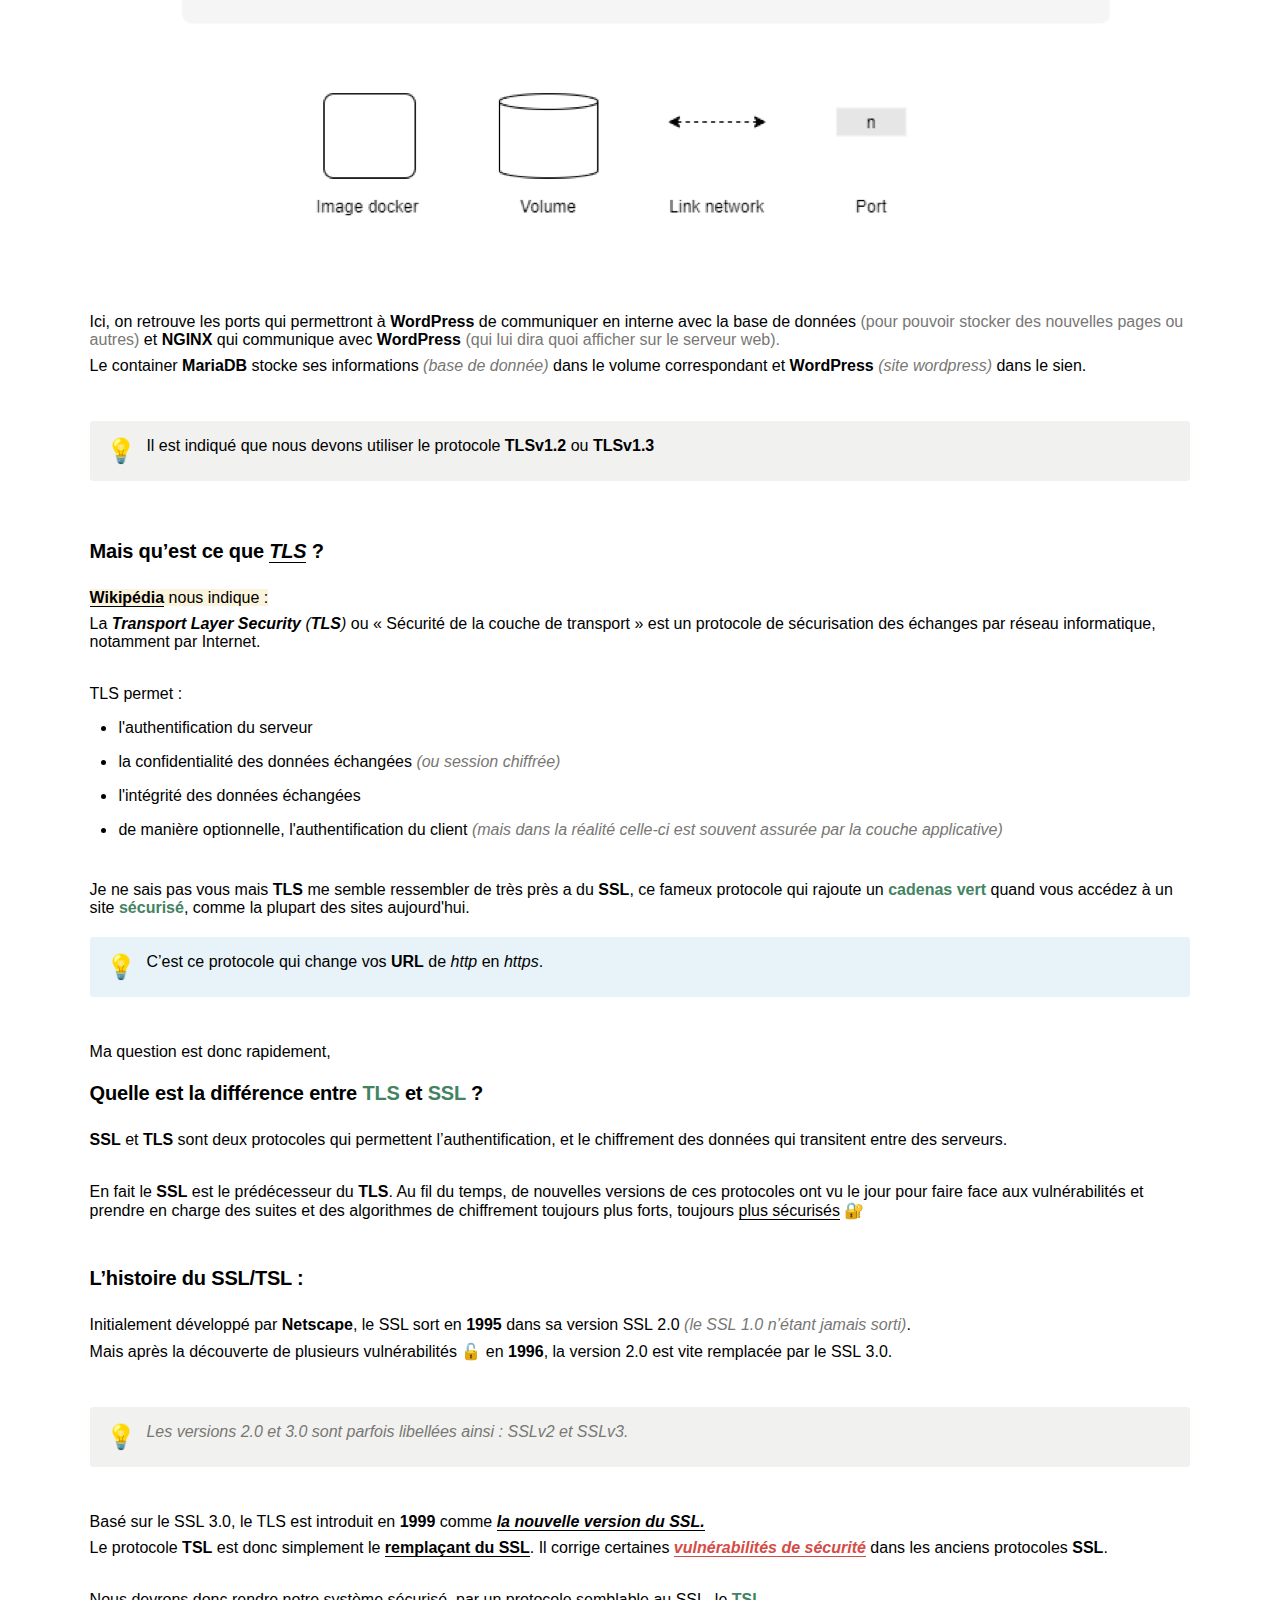
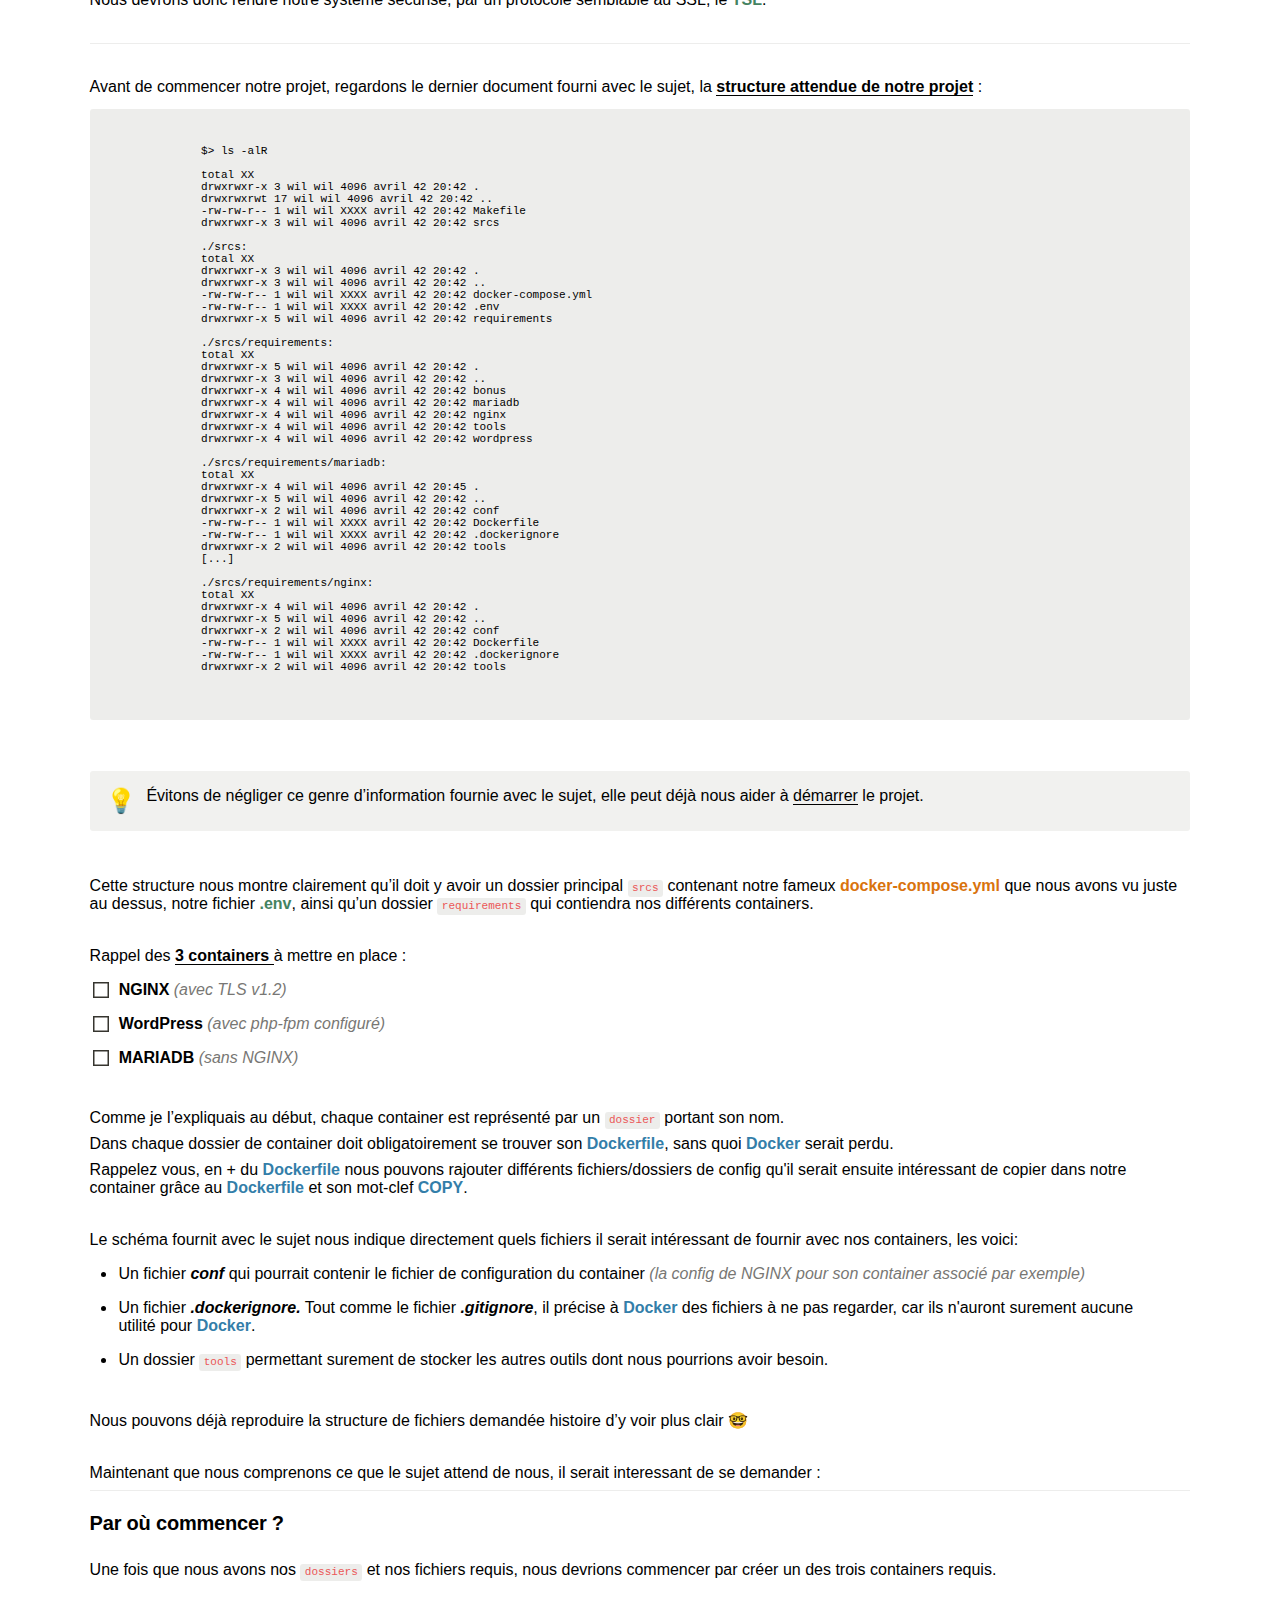
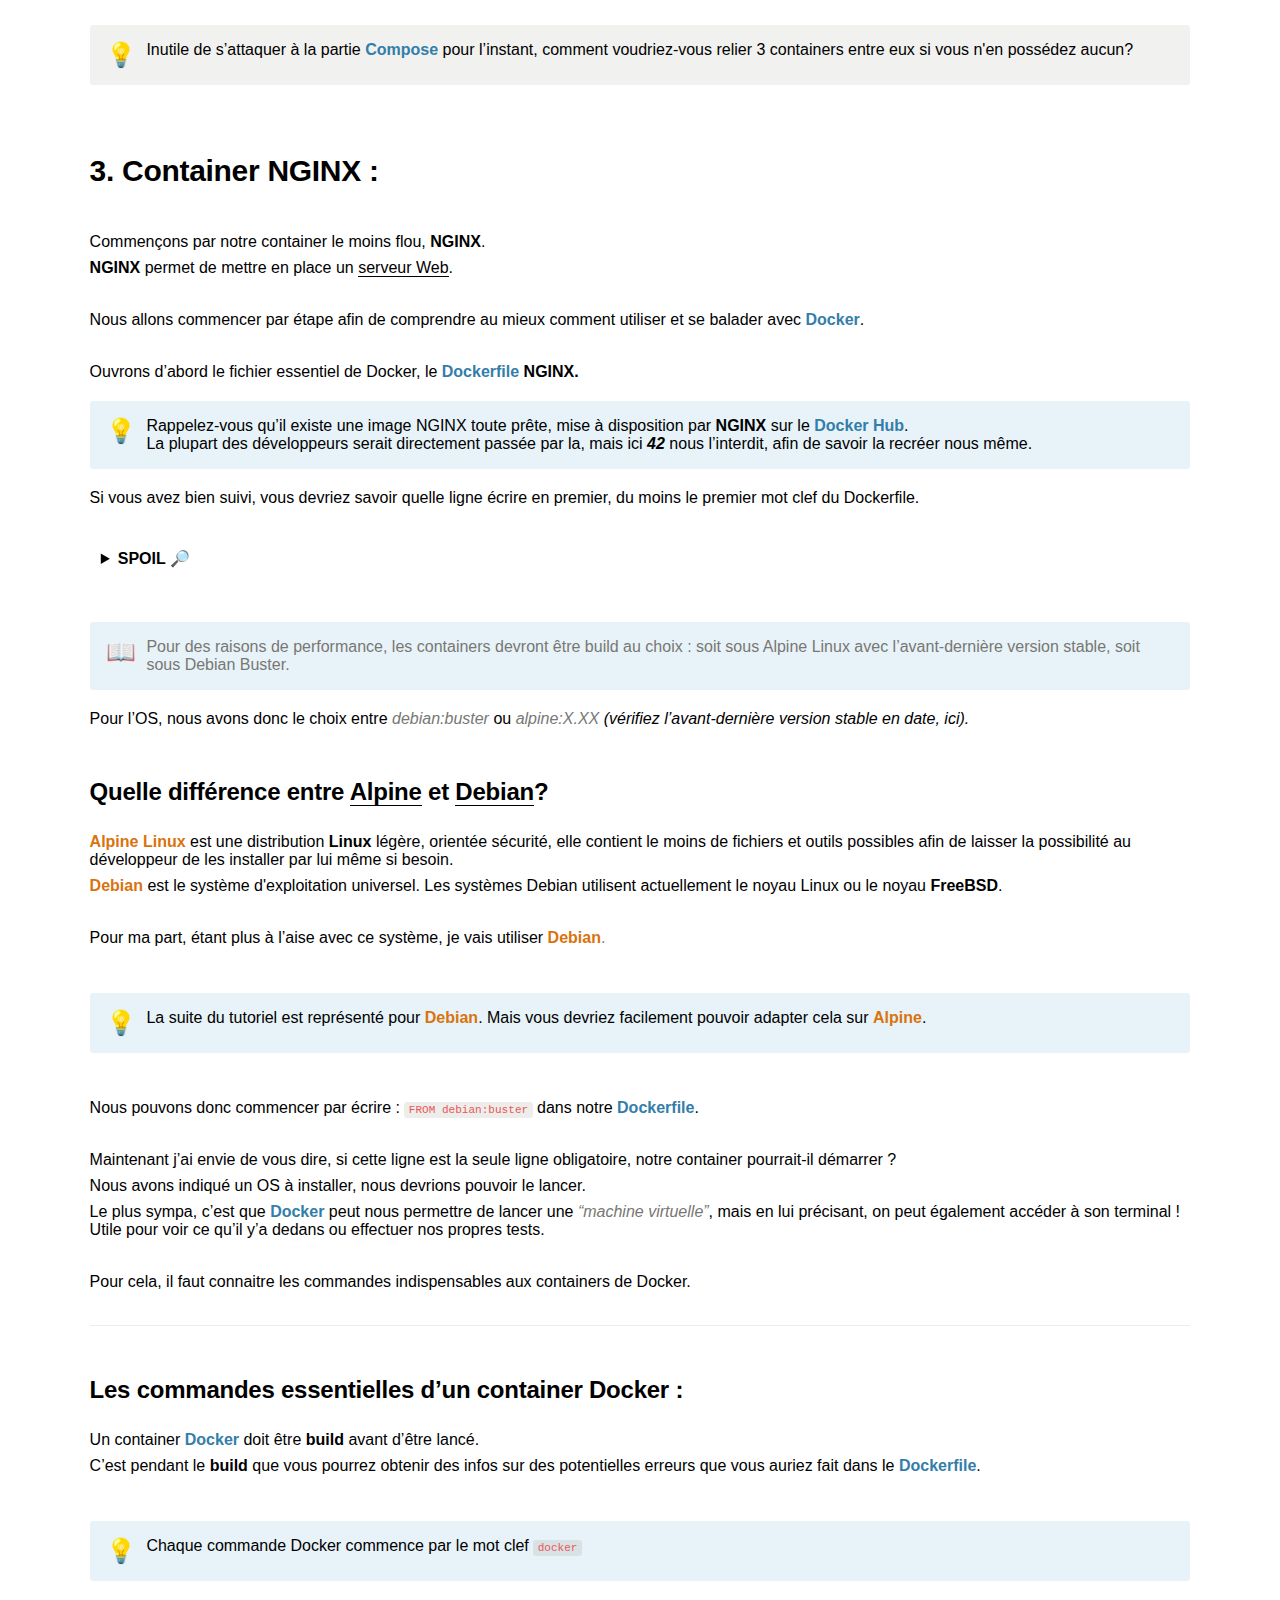
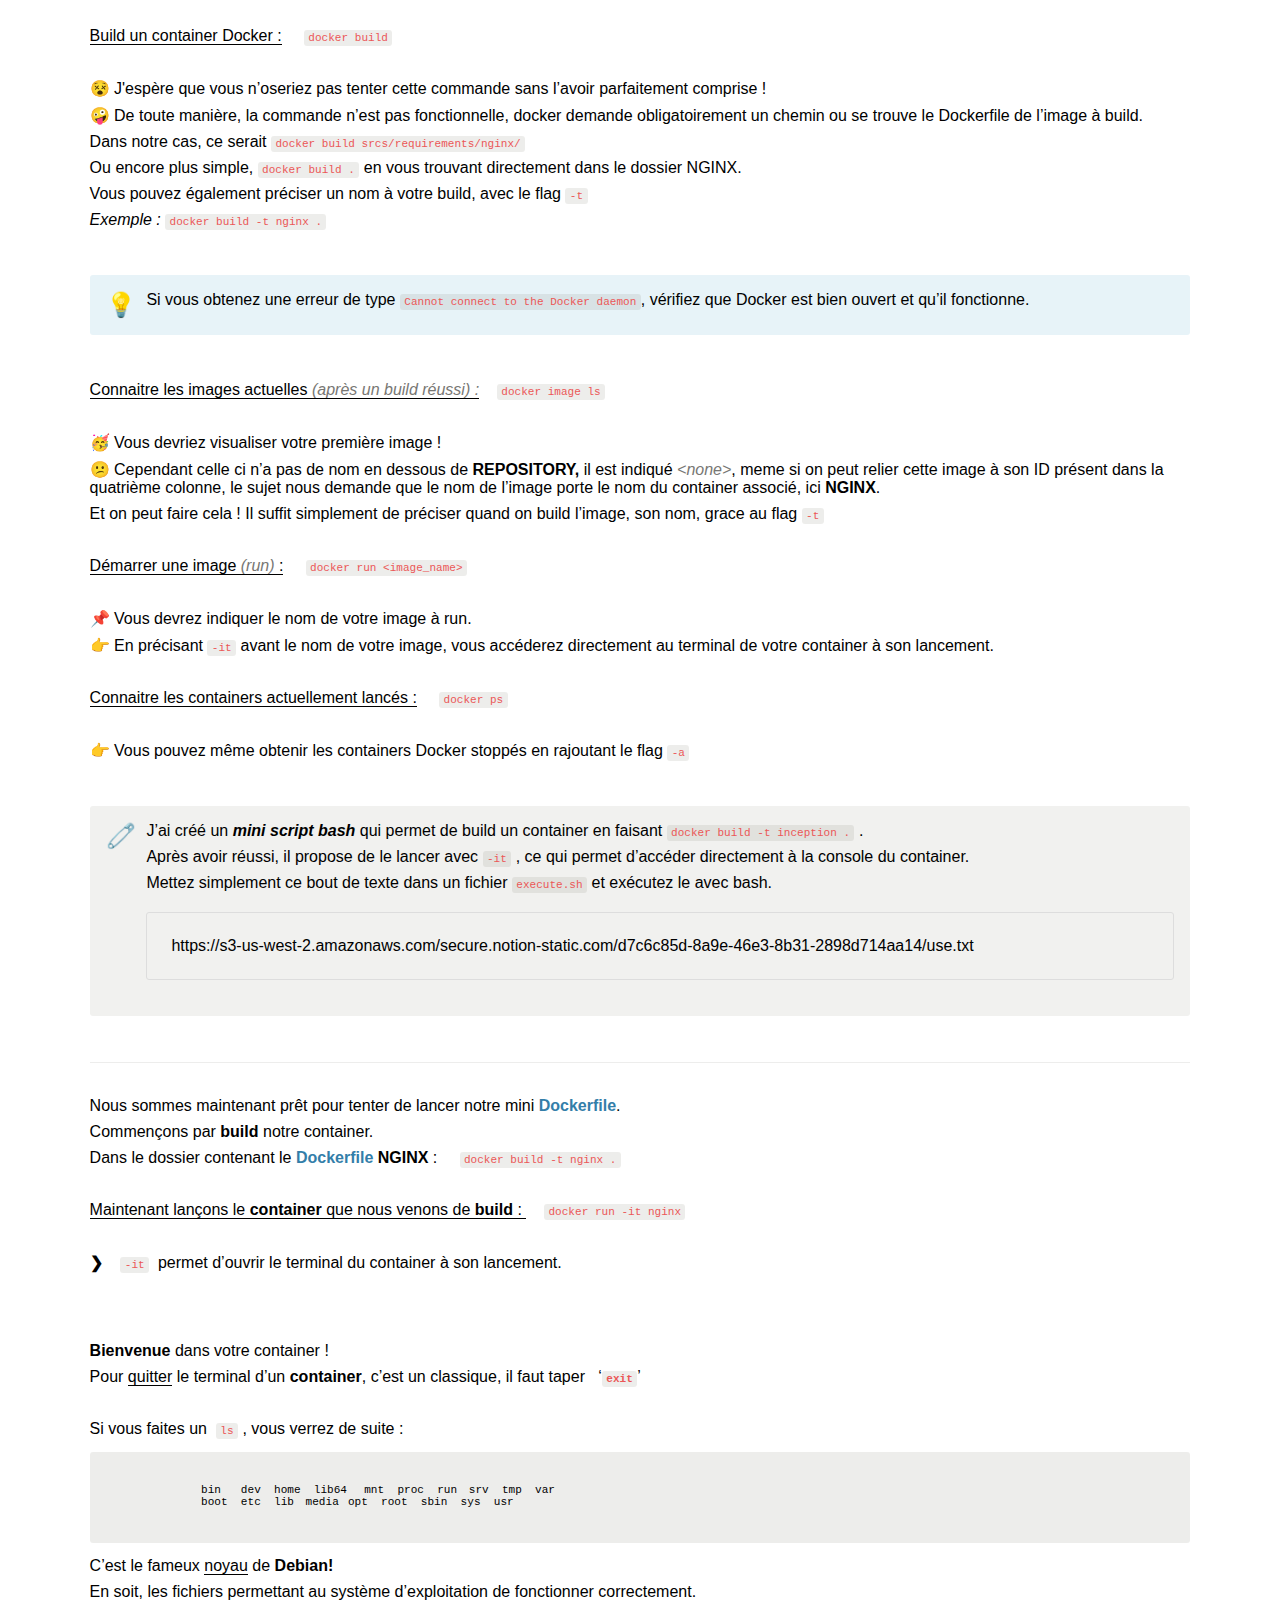
==== commit 68418ce1: "darkmode 1/2" ====
--- a/inception/index.html
+++ b/inception/index.html
@@ -1,6 +1,25 @@
+<!-- <script>
+    // DOM Selectors
+const body = document.querySelector("body");
+const switchBtn = document.getElementById("switch");
+const root = document.querySelector(":root");
+
+// Change theme
+switchBtn.addEventListener("change", () => {
+  toggleRootClass();
+});
+
+function toggleRootClass() {
+  document.querySelector(":root").classList.toggle("dark");
+} -->
+
+</script>
+
 <html>
 	<head>
 		<link rel="stylesheet" type="text/css" href="style.css">
+        <!-- // add js files named index.js -->
+        <script src="index.js"></script>
 		<meta http-equiv="Content-Type" content="text/html; charset=utf-8"/>
 		<title>42 Inception TIPS</title>
 
@@ -12,25 +31,65 @@
 		gtag('js', new Date());
 
 		gtag('config', 'G-TLXTG40YLK');
+
+        function myFunction() {
+  var element = document.body;
+  element.classList.toggle("dark-mode");
+}
 		</script>
-
-		<!-- Menu -->
+	</head>
+    
+	<body>
+        
+        <!-- Menu -->
 		<header>
-			<a href="#accueil"><img src="img/GRADEME.png" class="logo" alt="logo du site"></a>
+            <a href="#accueil"><img src="img/GRADEME.png" class="logo" alt="logo du site"></a>
 			<nav>
-					<li><a href="#docker">Docker</a></li>
-					<li><a href="#sujet">Sujet</a></li>
-					<li><a href="#nginx">NGINX</a></li>
-					<li><a href="#mariadb">MariaDB</a></li>
-					<li><a href="#wordpress">WordPress</a></li>
-					<li><a href="#compose">Compose</a></li>
-					<li><a href="#volumes">Volumes</a></li>
-					<li><a href="#finaliser">Finaliser le projet</a></li>
-			</nav>
-		</header>
-	</head>
-
-	<body>
+                <li><a href="#docker">Docker</a></li>
+				<li><a href="#sujet">Sujet</a></li>
+				<li><a href="#nginx">NGINX</a></li>
+				<li><a href="#mariadb">MariaDB</a></li>
+				<li><a href="#wordpress">WordPress</a></li>
+				<li><a href="#compose">Compose</a></li>
+				<li><a href="#volumes">Volumes</a></li>
+				<li><a href="#finaliser">Finaliser le projet</a></li>
+
+                <!-- Dark Mode button -->
+                <!-- Button that on click call myFunction -->
+                <!-- <button onclick="myFunction()">Dark Mode</button> -->
+                <div x-data="{isDark: true}" :class="isDark? 'dark': ''" class="app">
+                    <button onclick="myFunction()" title="Toggle Theme" @click="isDark = !isDark">
+                      <svg xmlns="http://www.w3.org/2000/svg" width="48" height="48" viewBox="0 0 24 24" fill="none" stroke-width="2" stroke-linecap="round" stroke-linejoin="round">
+                        <!-- Moon -->
+                        <path pathLength="1" class="moon-icon" d="M21 12.79A9 9 0 1 1 11.21 3 7 7 0 0 0 21 12.79z"></path>
+                        <!-- Sun -->
+                        <circle pathLength="1" class="sun-icon" cx="12" cy="12" r="5"></circle>
+                        <line pathLength="1" class="sun-icon" x1="12" y1="1" x2="12" y2="3"></line>
+                        <line pathLength="1" class="sun-icon" x1="12" y1="21" x2="12" y2="23"></line>
+                        <line pathLength="1" class="sun-icon" x1="4.22" y1="4.22" x2="5.64" y2="5.64"></line>
+                        <line pathLength="1" class="sun-icon" x1="18.36" y1="18.36" x2="19.78" y2="19.78"></line>
+                        <line pathLength="1" class="sun-icon" x1="1" y1="12" x2="3" y2="12"></line>
+                        <line pathLength="1" class="sun-icon" x1="21" y1="12" x2="23" y2="12"></line>
+                        <line pathLength="1" class="sun-icon" x1="4.22" y1="19.78" x2="5.64" y2="18.36"></line>
+                        <line pathLength="1" class="sun-icon" x1="18.36" y1="5.64" x2="19.78" y2="4.22"></line>
+                      </svg>
+                    </button>
+                  </div>
+                </nav>
+                <!-- Dark Mode button -->
+
+                <!-- Google Translate element -->
+            <div id="google_translate_element"></div>
+            <script type="text/javascript">// <![CDATA[
+            function googleTranslateElementInit() {
+            new google.translate.TranslateElement({pageLanguage: 'fr', layout: google.translate.TranslateElement.InlineLayout.SIMPLE}, 'google_translate_element');
+            }
+            // ]]></script>
+            <script src="//translate.google.com/translate_a/element.js?cb=googleTranslateElementInit" type="text/javascript"></script>
+            <!-- Google Translate element -->
+
+        </header>
+		
 		<article id="accueil" class="page sans">
 			<br>
 			<br>
--- a/inception/style.css
+++ b/inception/style.css
@@ -642,6 +642,10 @@
 	box-shadow: 2px 0px 10px black;
 }
 
+.header.dark {
+    background-color: #2d2d2d;
+}
+
 .logo{
 	height: 70px;
 	margin-top: 5px;
@@ -712,4 +716,78 @@
 .img-config-wp-1{
 	display: flex;
 	justify-content: center;
-}+}
+
+
+
+
+
+
+button {
+    /* border: none; */
+    background-color: inherit;
+    cursor: pointer;
+    border-radius: 9px;
+    padding: 7px;
+  }
+  
+  .app {
+    --transition-duration: 400ms;
+    --bg: white;
+    --text: #333;
+  }
+  
+  .app.dark {
+    --bg: #333;
+    --text: white;
+  }
+
+  .dark-mode {
+    background-color:  #252525;
+    color: white;
+    font-color: white;
+    
+  }
+  
+  .app {
+    /* background-color: var(--bg); */
+    /* min-height: 1000px; */
+    /* max-width: 1vw; */
+    right : 10px;
+    margin: -26 auto;
+    /* top: 1000000px; */
+    /* padding: 0 1rem; */
+    /* display: flex; */
+    /* align-items: center; */
+    /* justify-content: center; */
+    color: var(--text);
+    transition: color, background-color var(--transition-duration);
+  }
+  
+  .app svg {
+    transition: stroke var(--transition-duration);
+    stroke: var(--text);
+  }
+  
+  .app .moon-icon {
+    stroke-dasharray: 0px 1px;
+    opacity: 0;
+    transition: stroke-dasharray 0.5s ease-in, opacity 300ms ease-in;
+  }
+  
+  .app .sun-icon {
+    stroke-dasharray: 1px 1px;
+    opacity: 1;
+    transition: stroke-dasharray 0.5s ease-in, opacity 300ms ease-in;
+  }
+  
+  .app.dark .moon-icon {
+    stroke-dasharray: 1px 1px;
+    opacity: 1;
+  }
+  
+  .app.dark .sun-icon {
+    stroke-dasharray: 0px 1px;
+    opacity: 0;
+  }
+  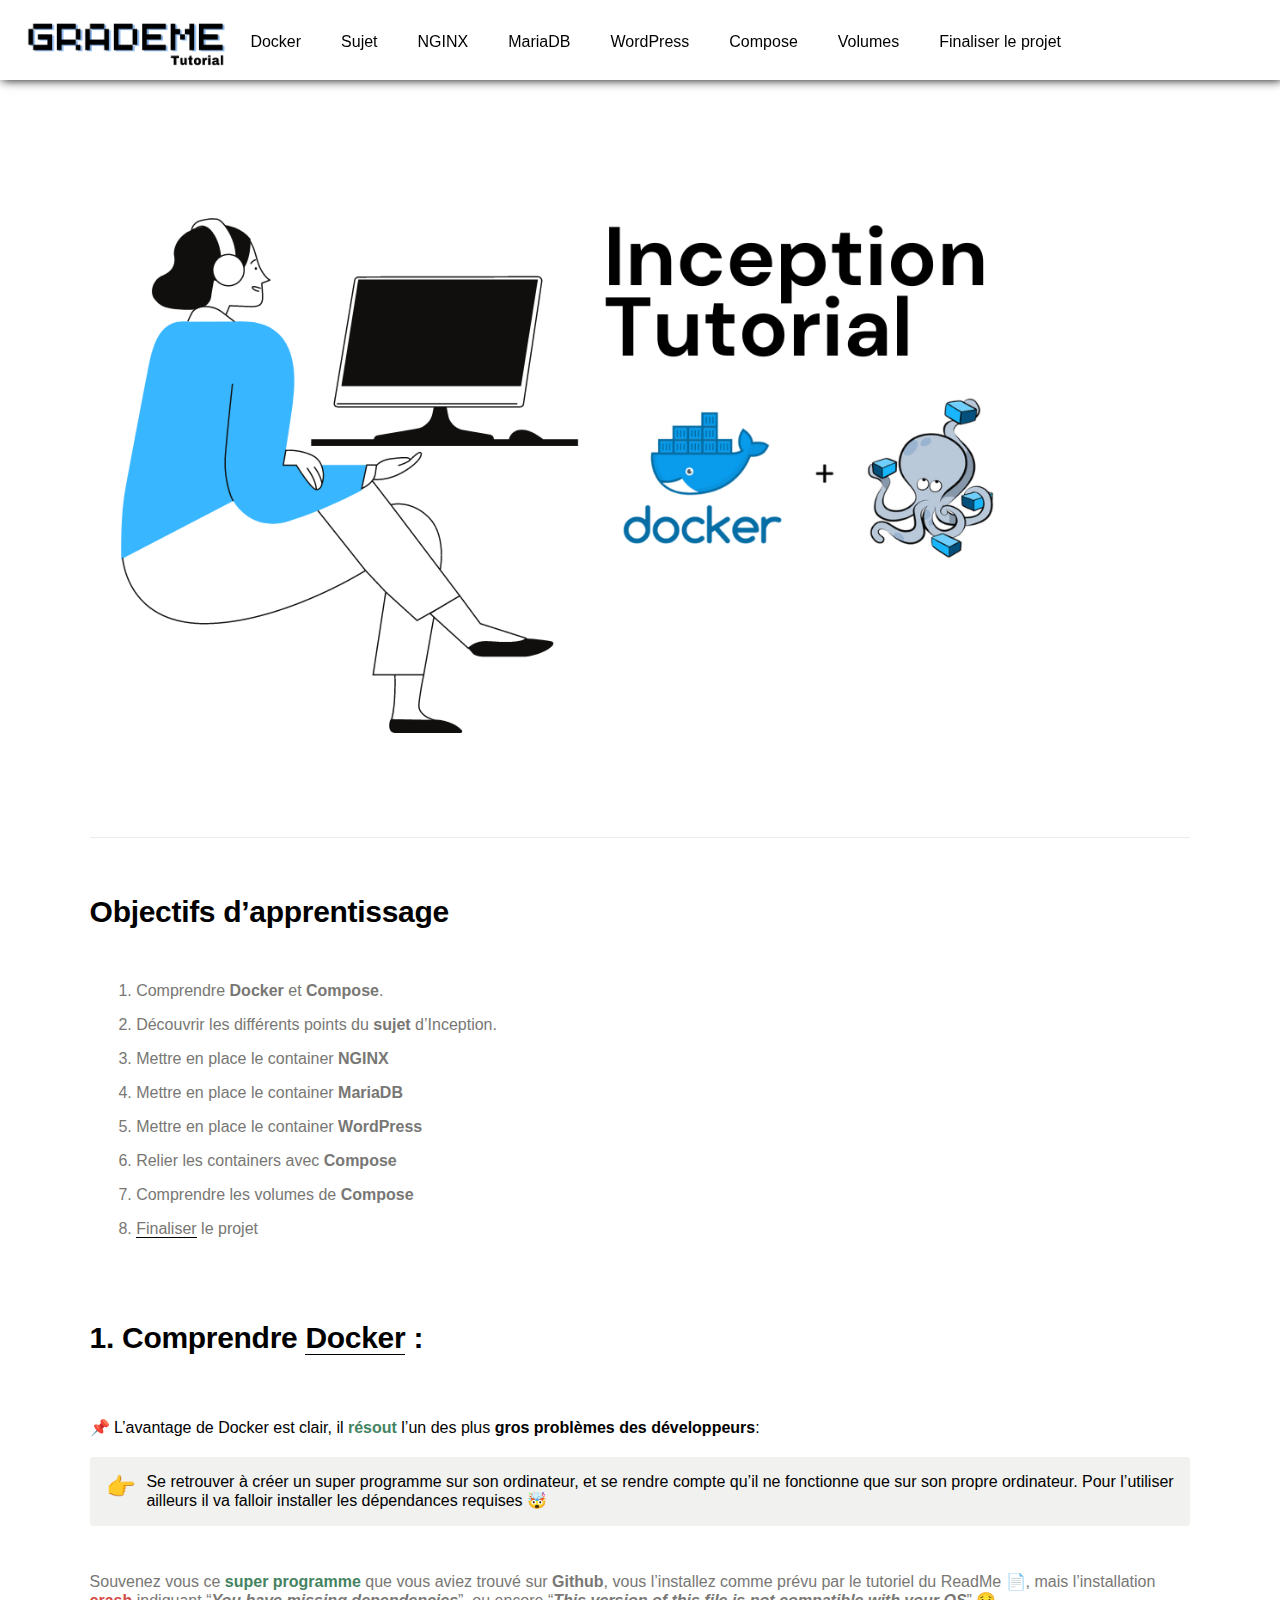
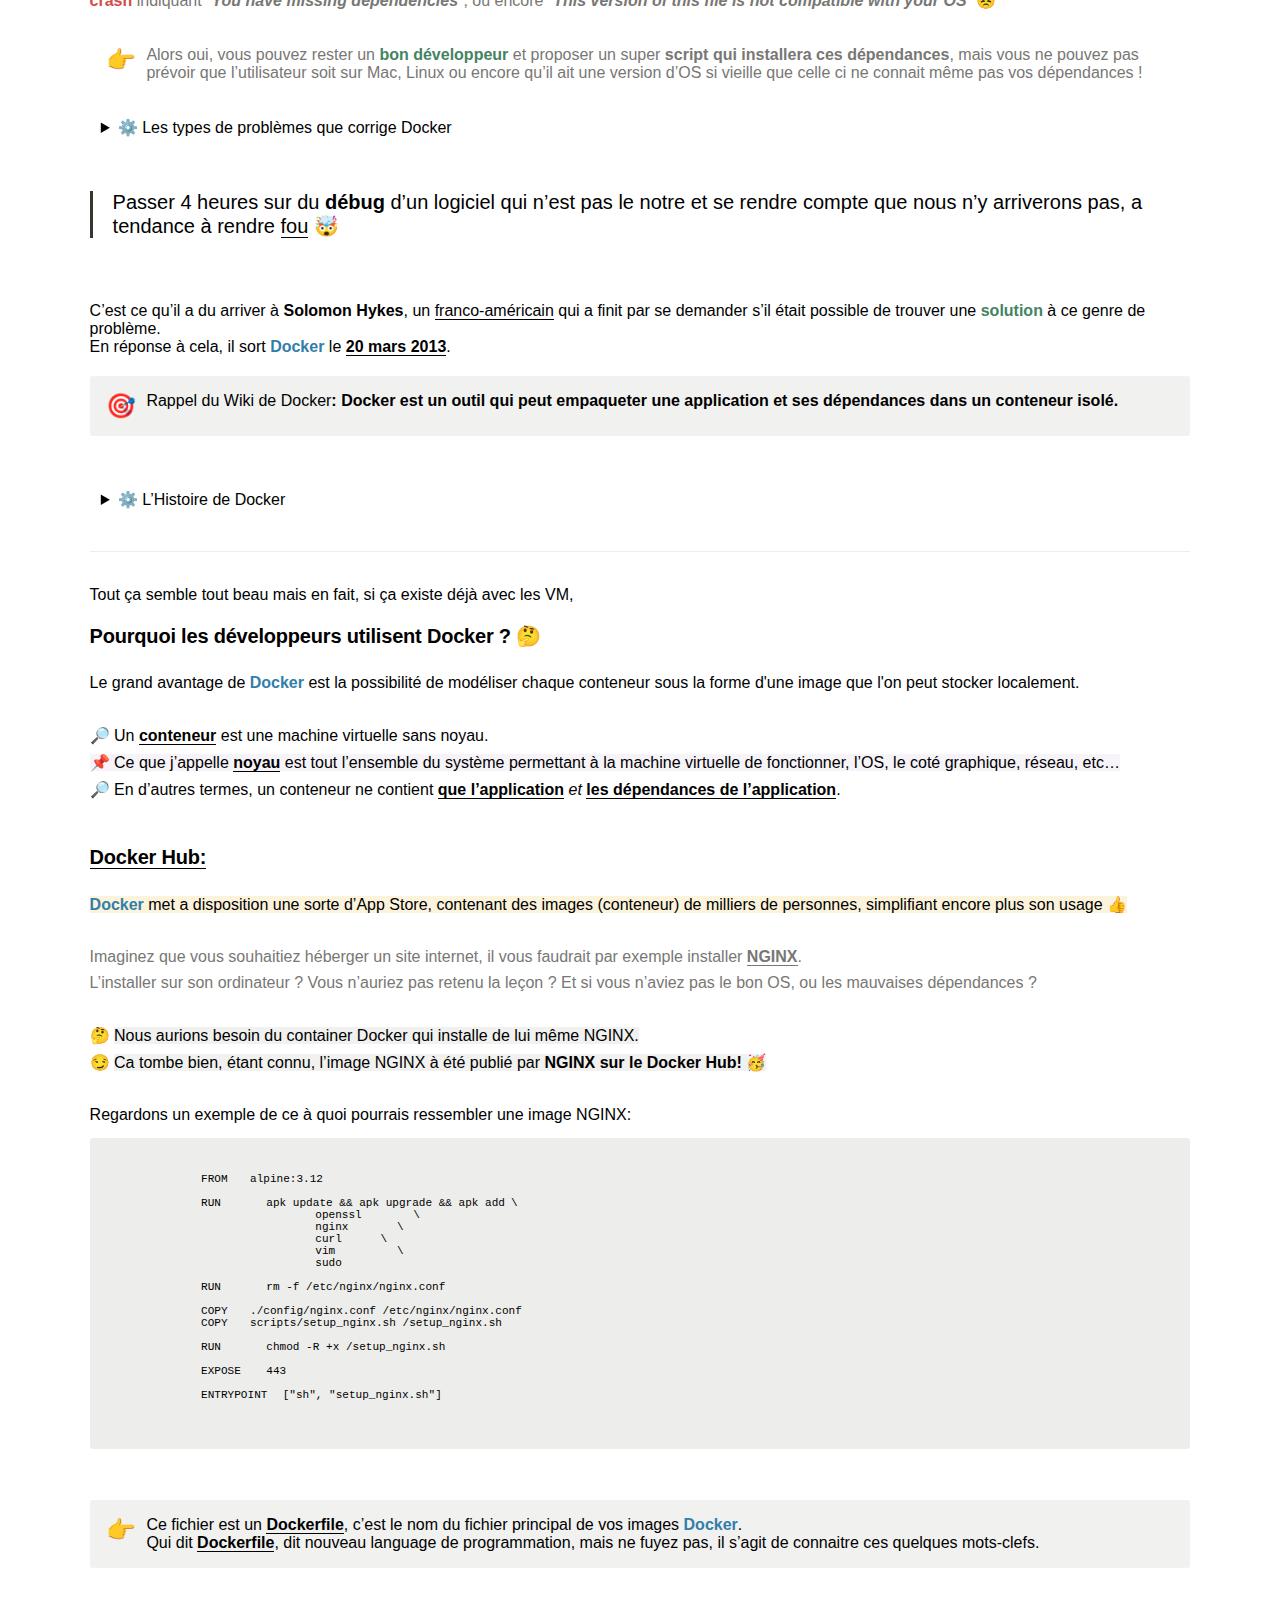
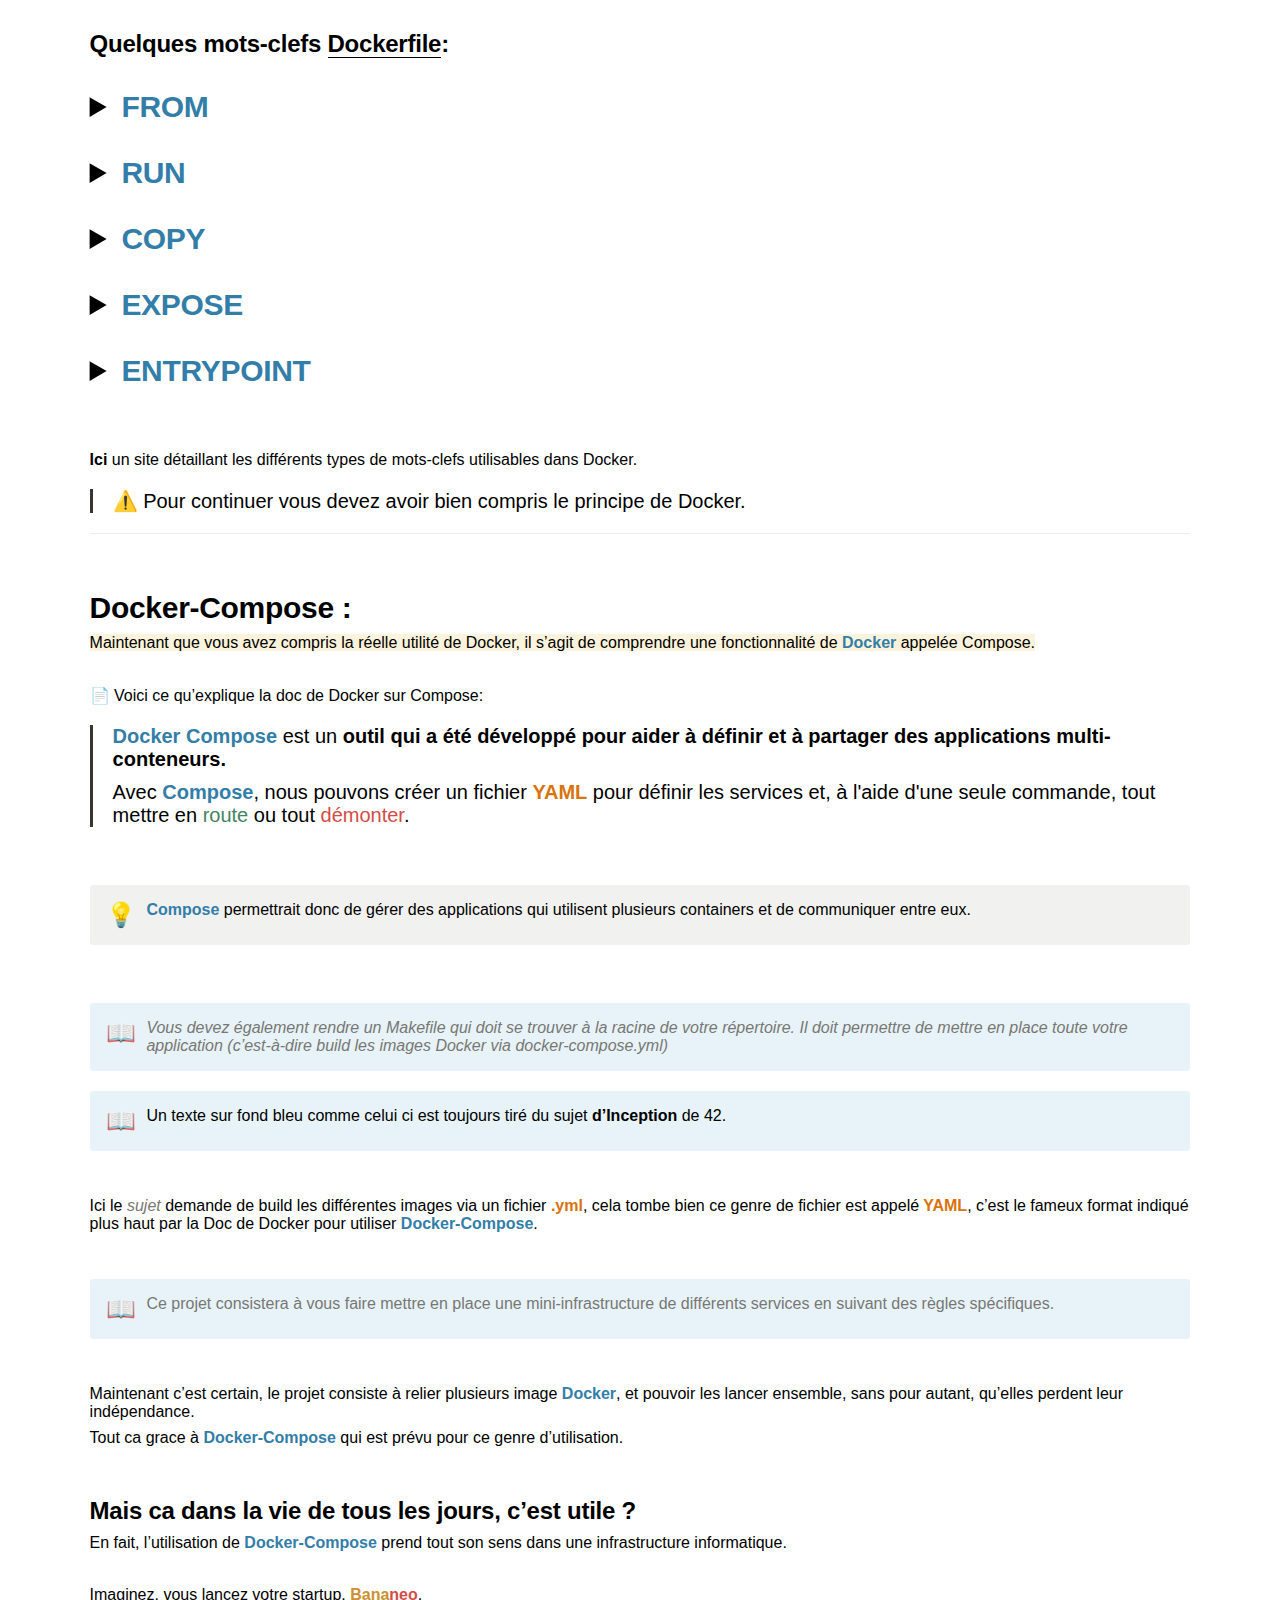
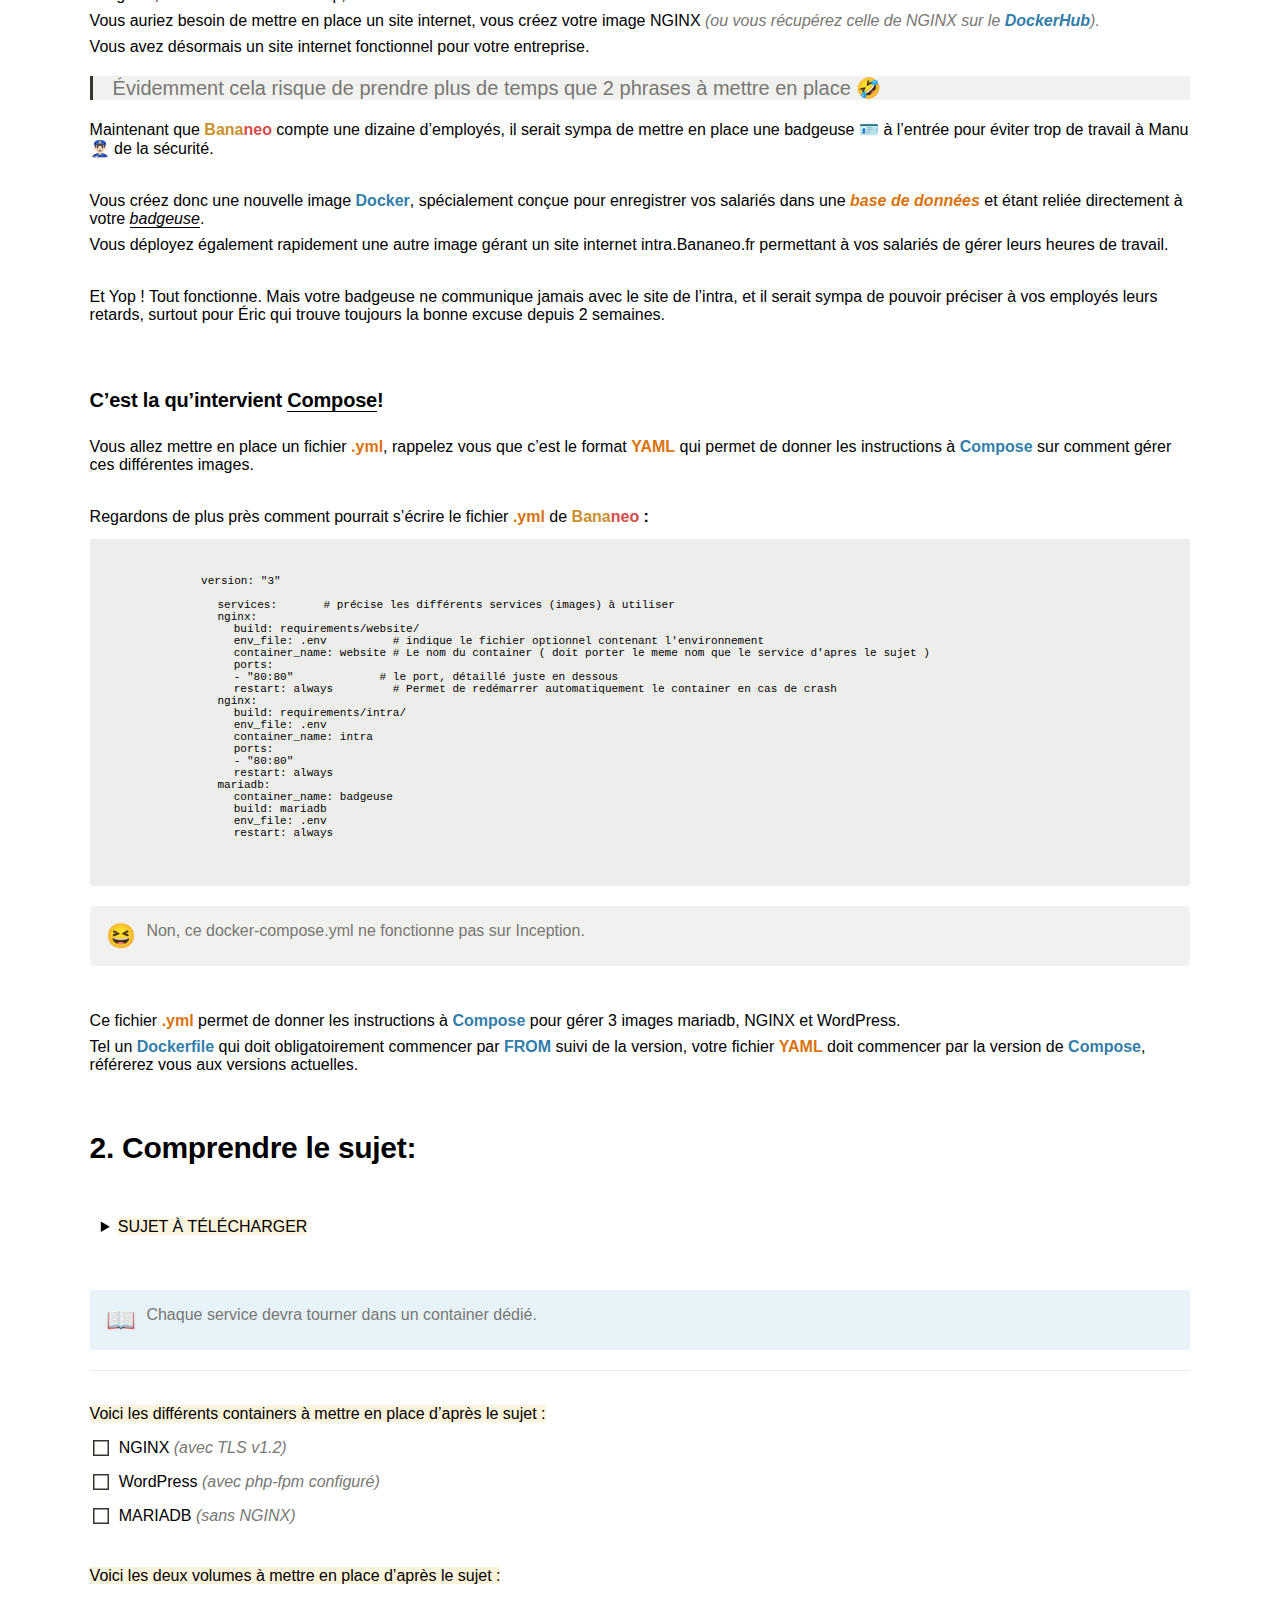
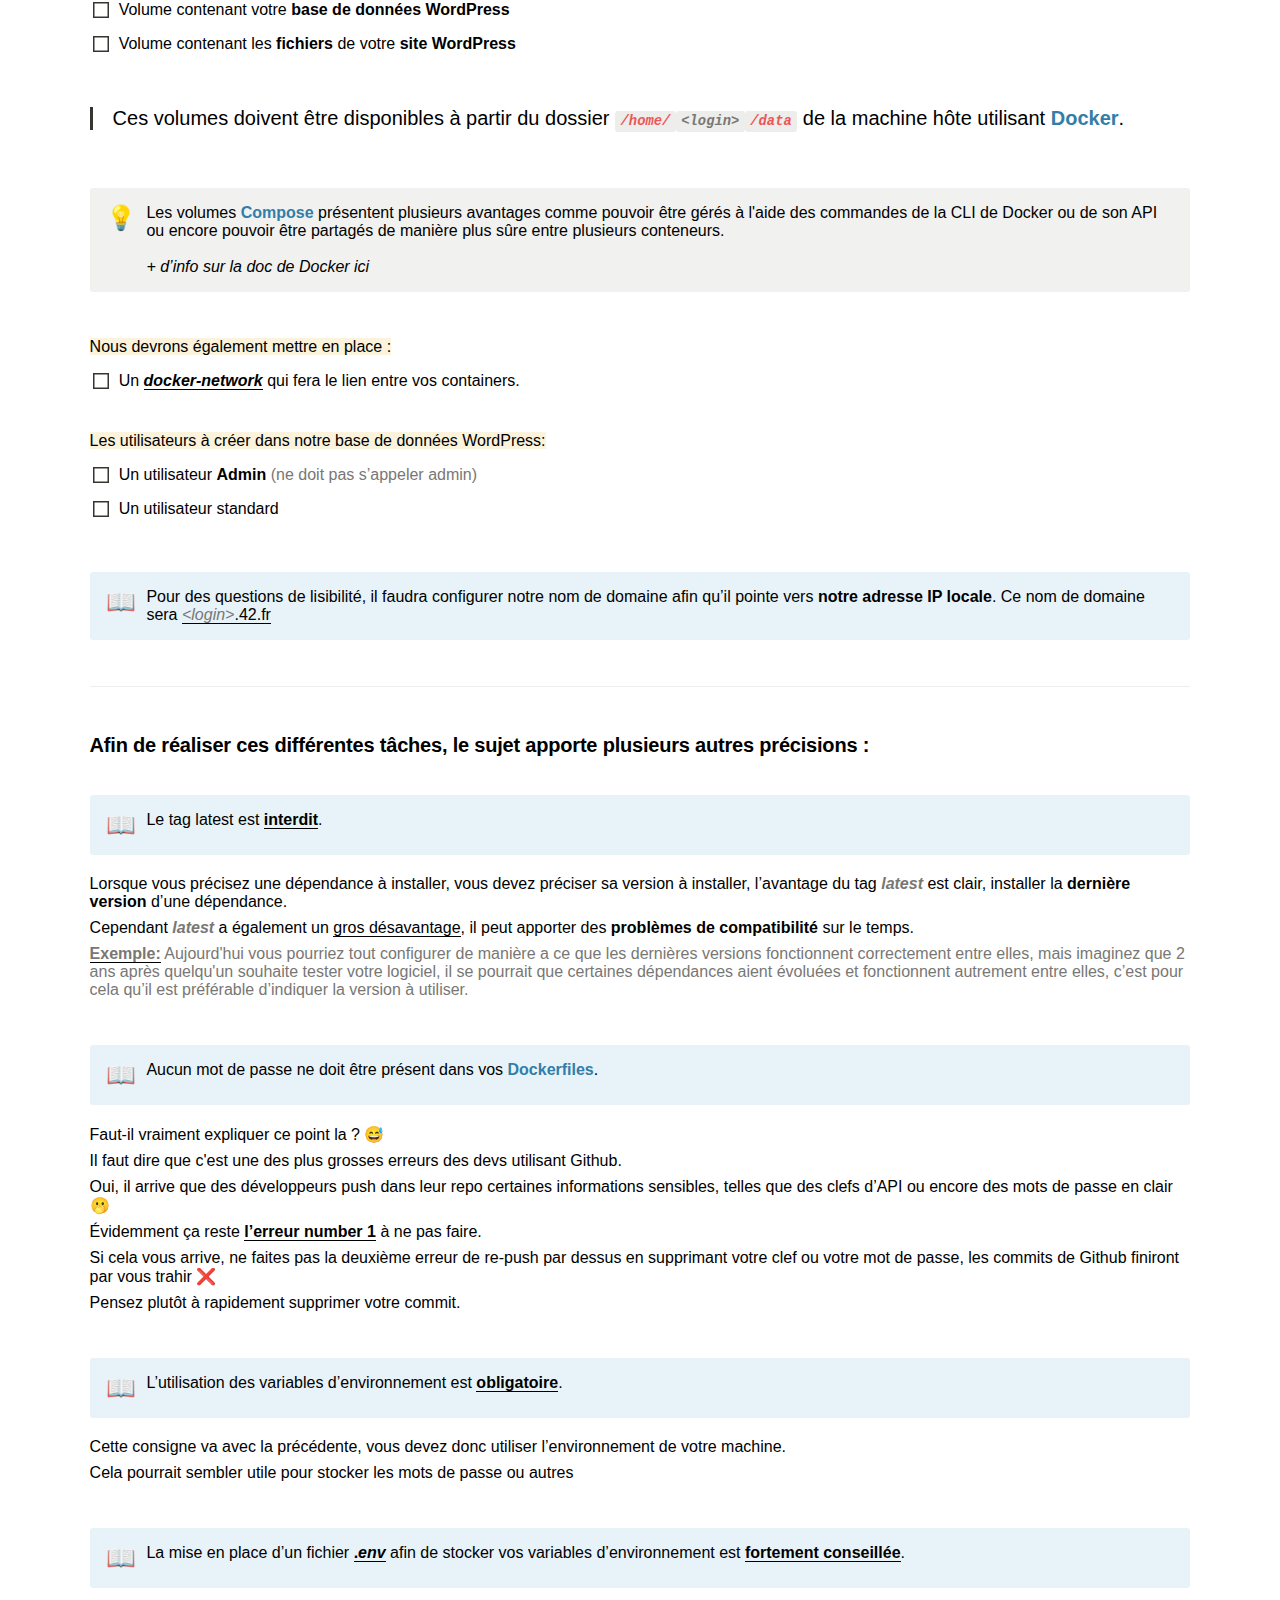
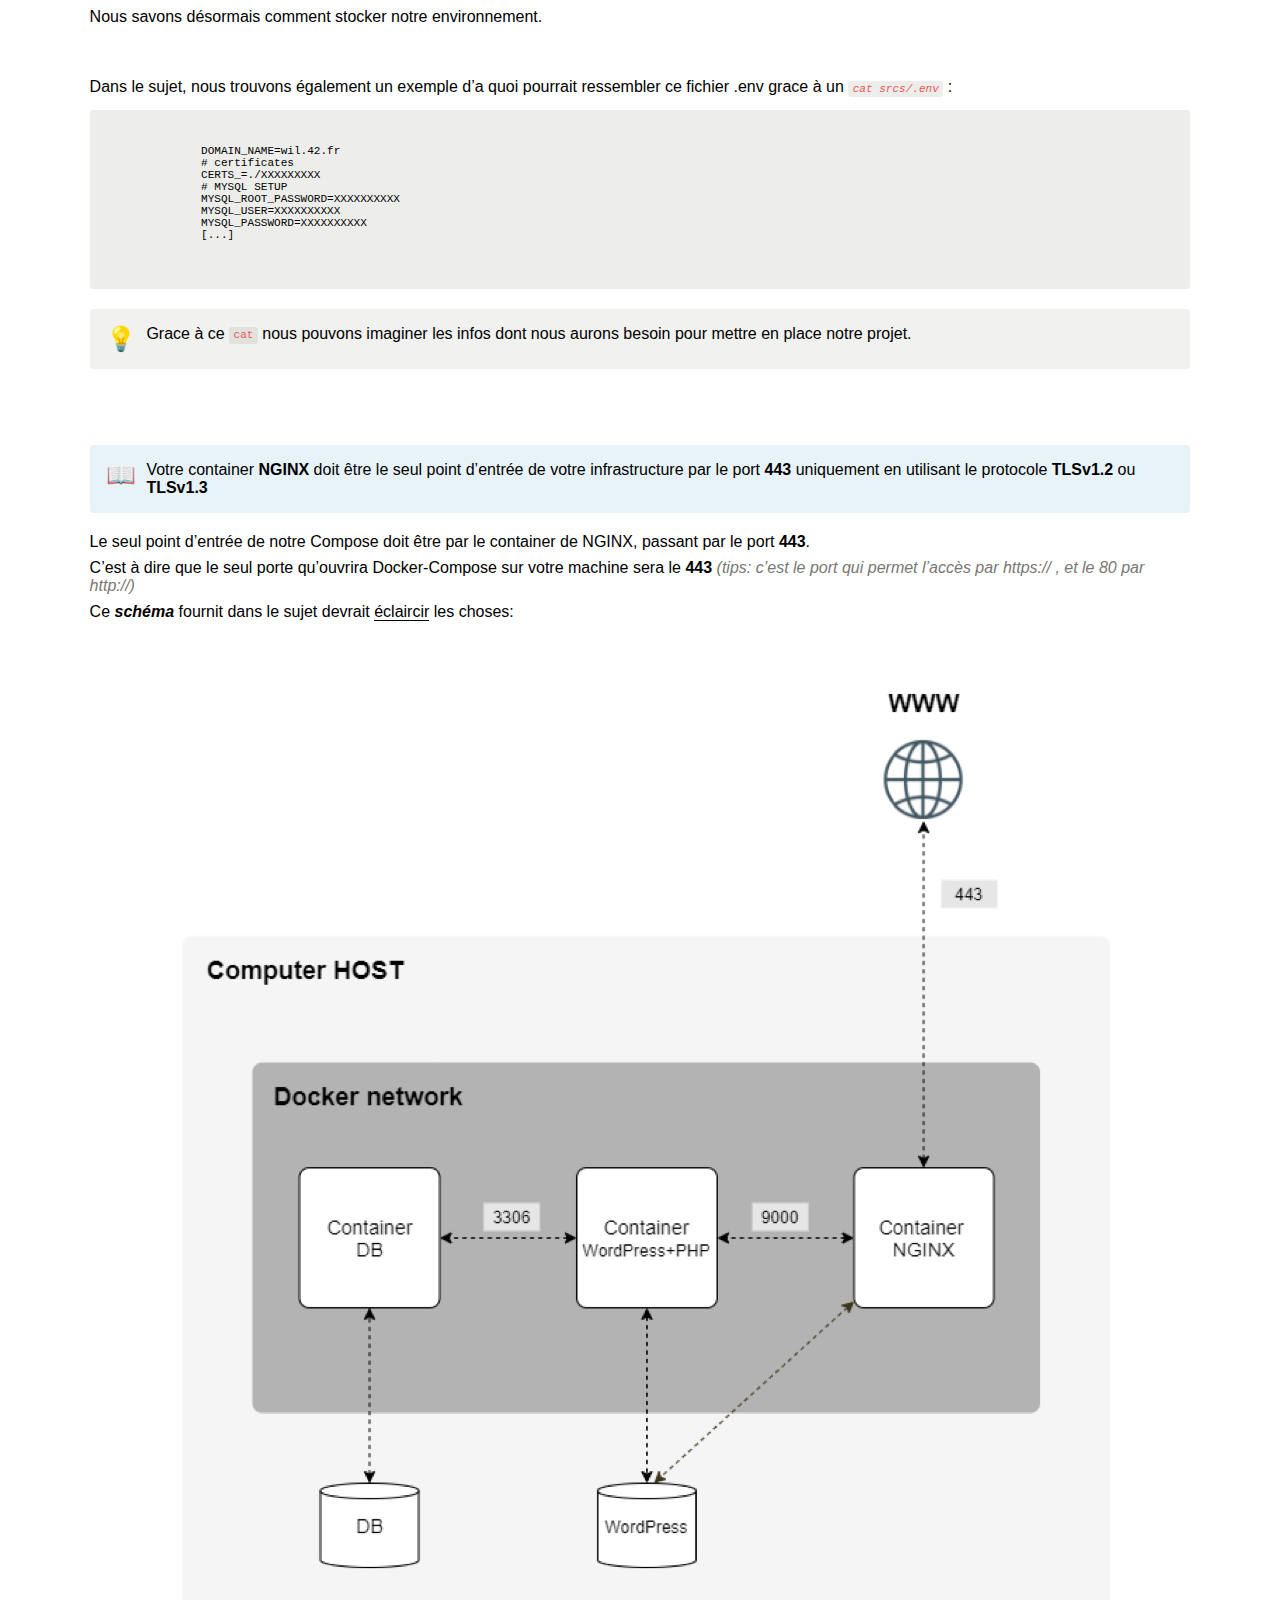
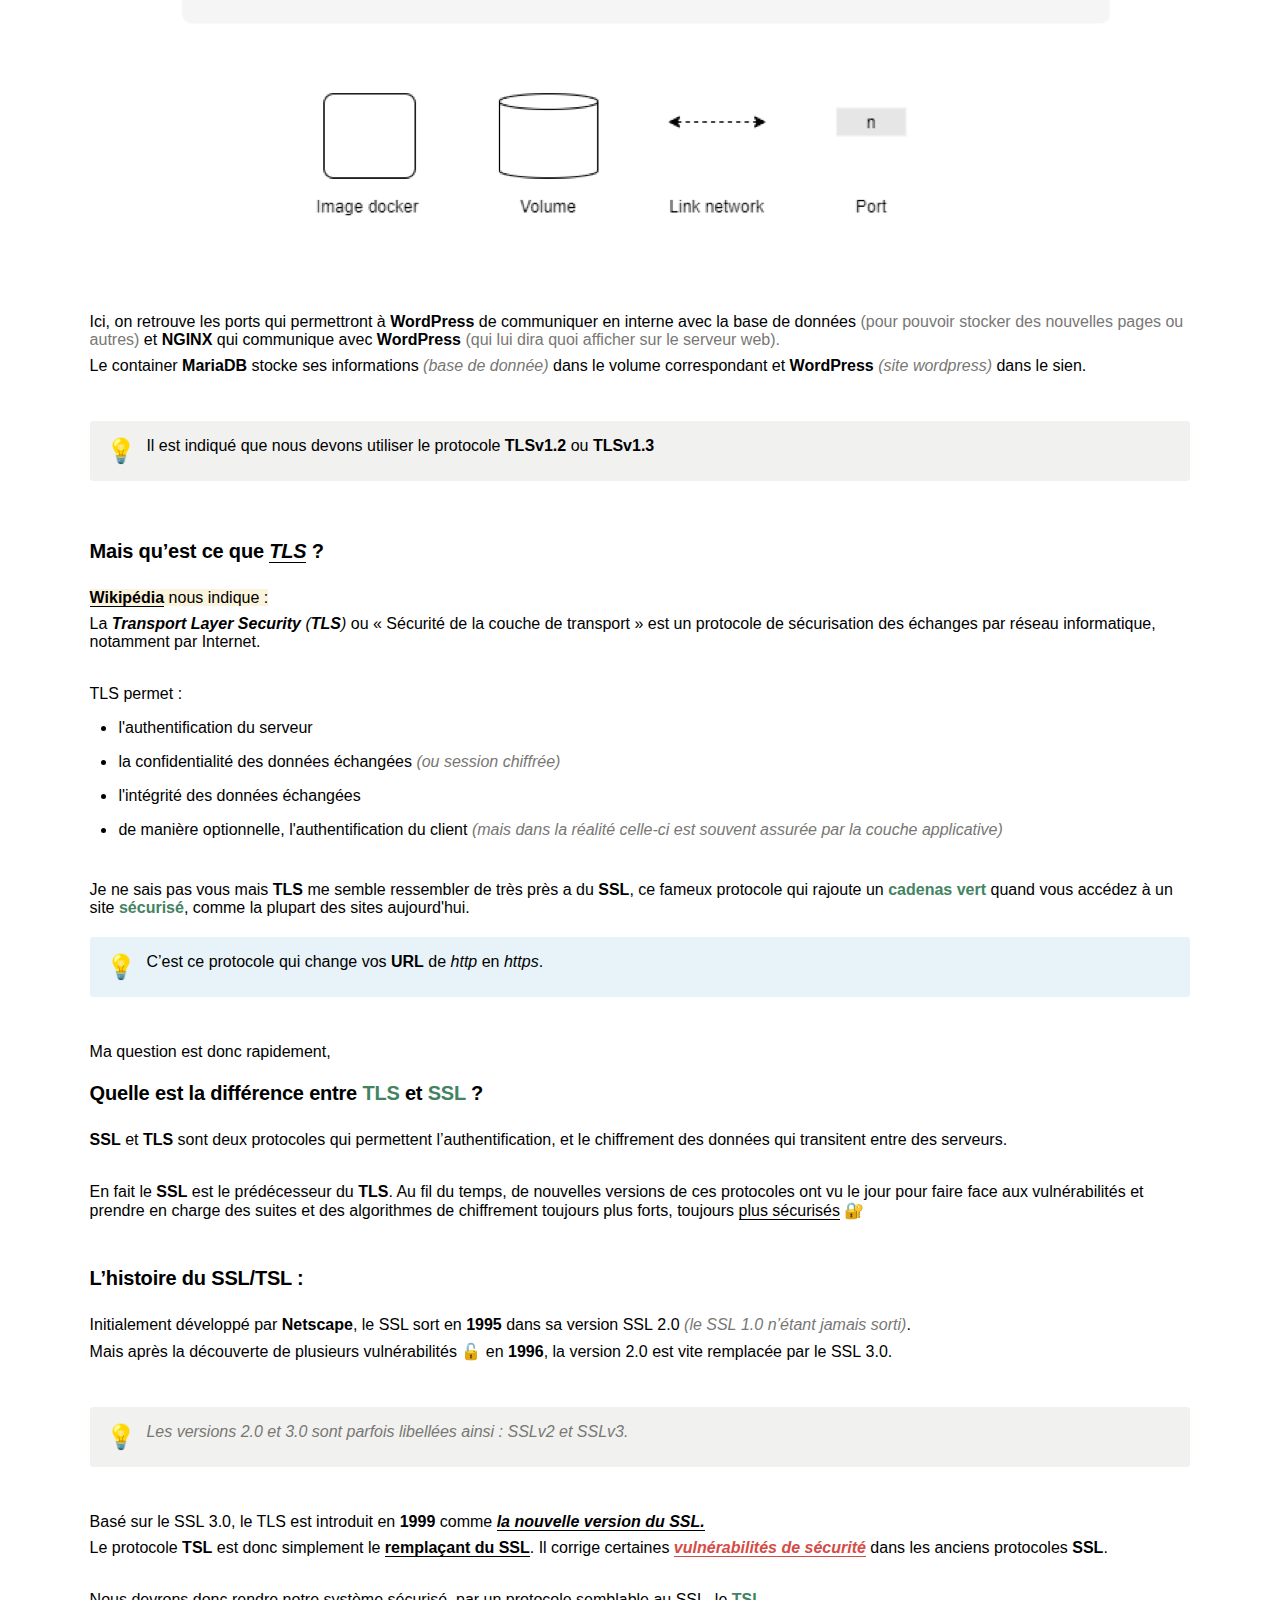
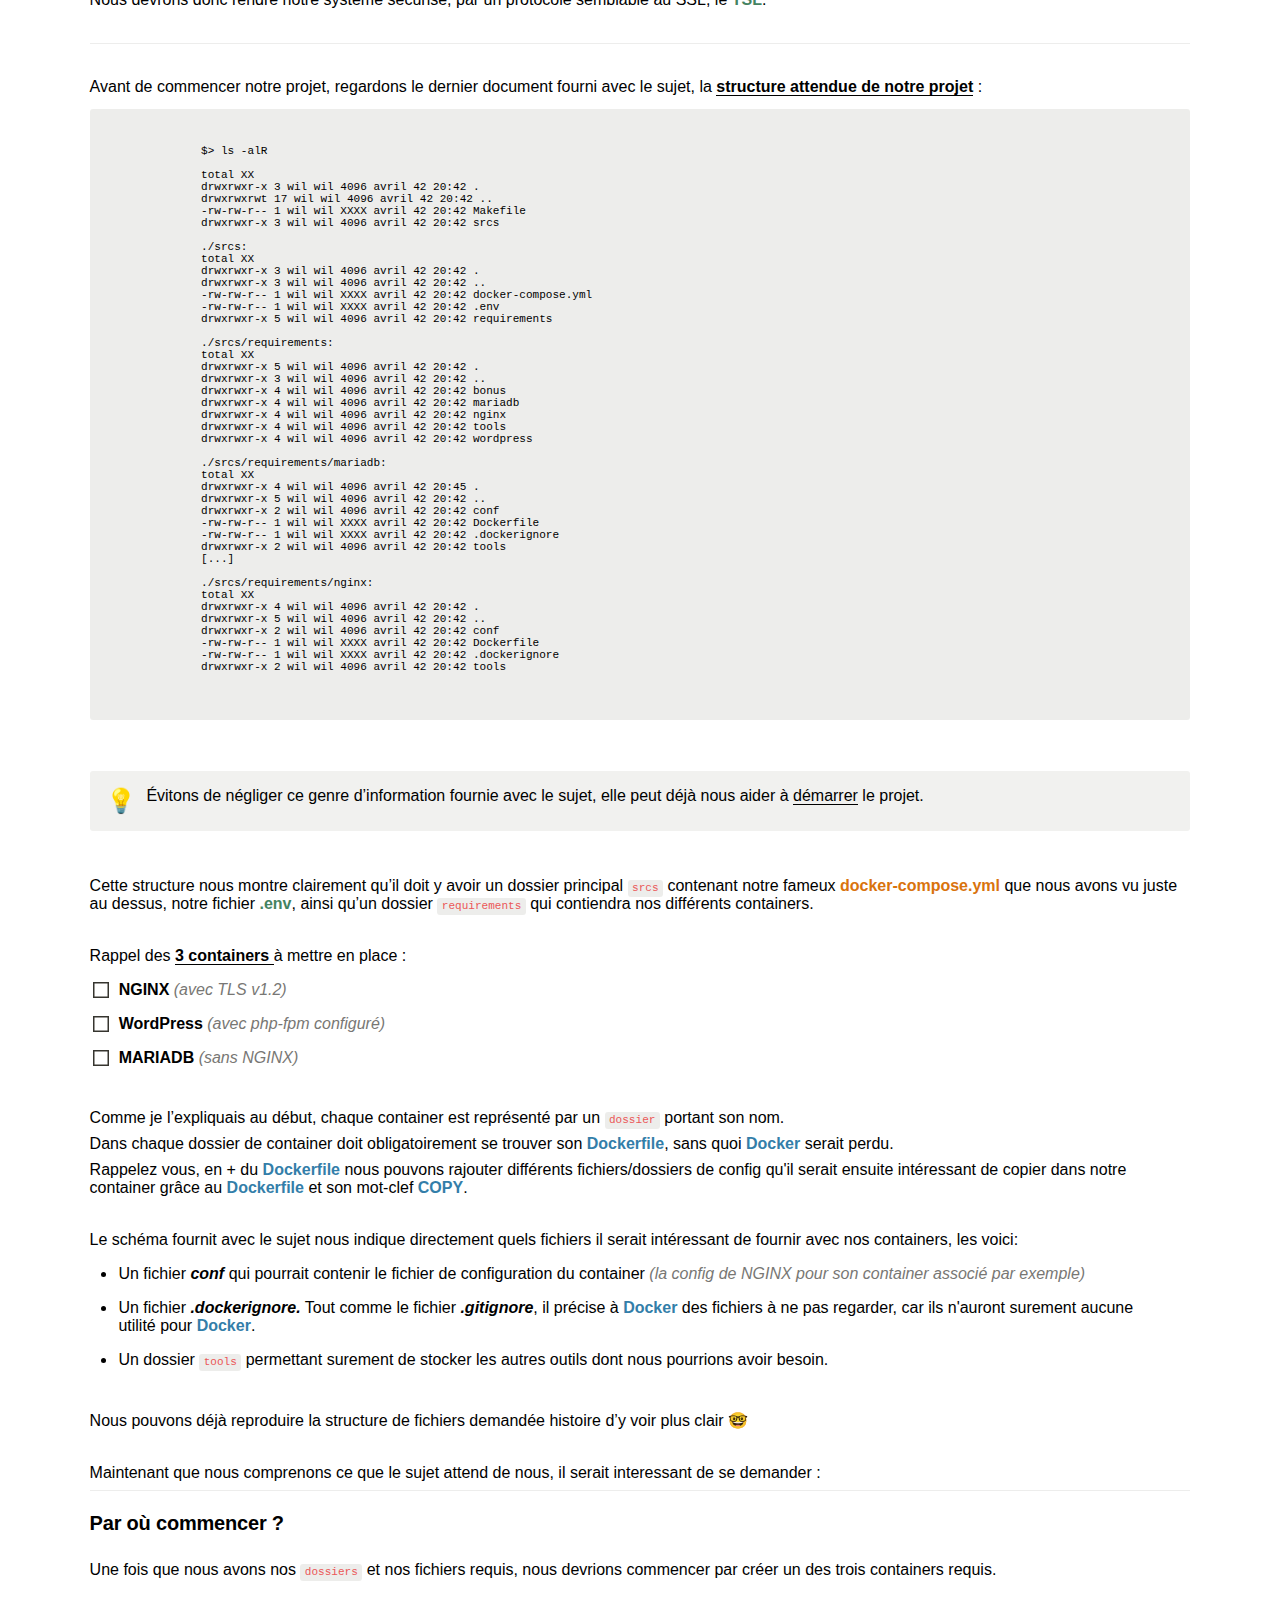
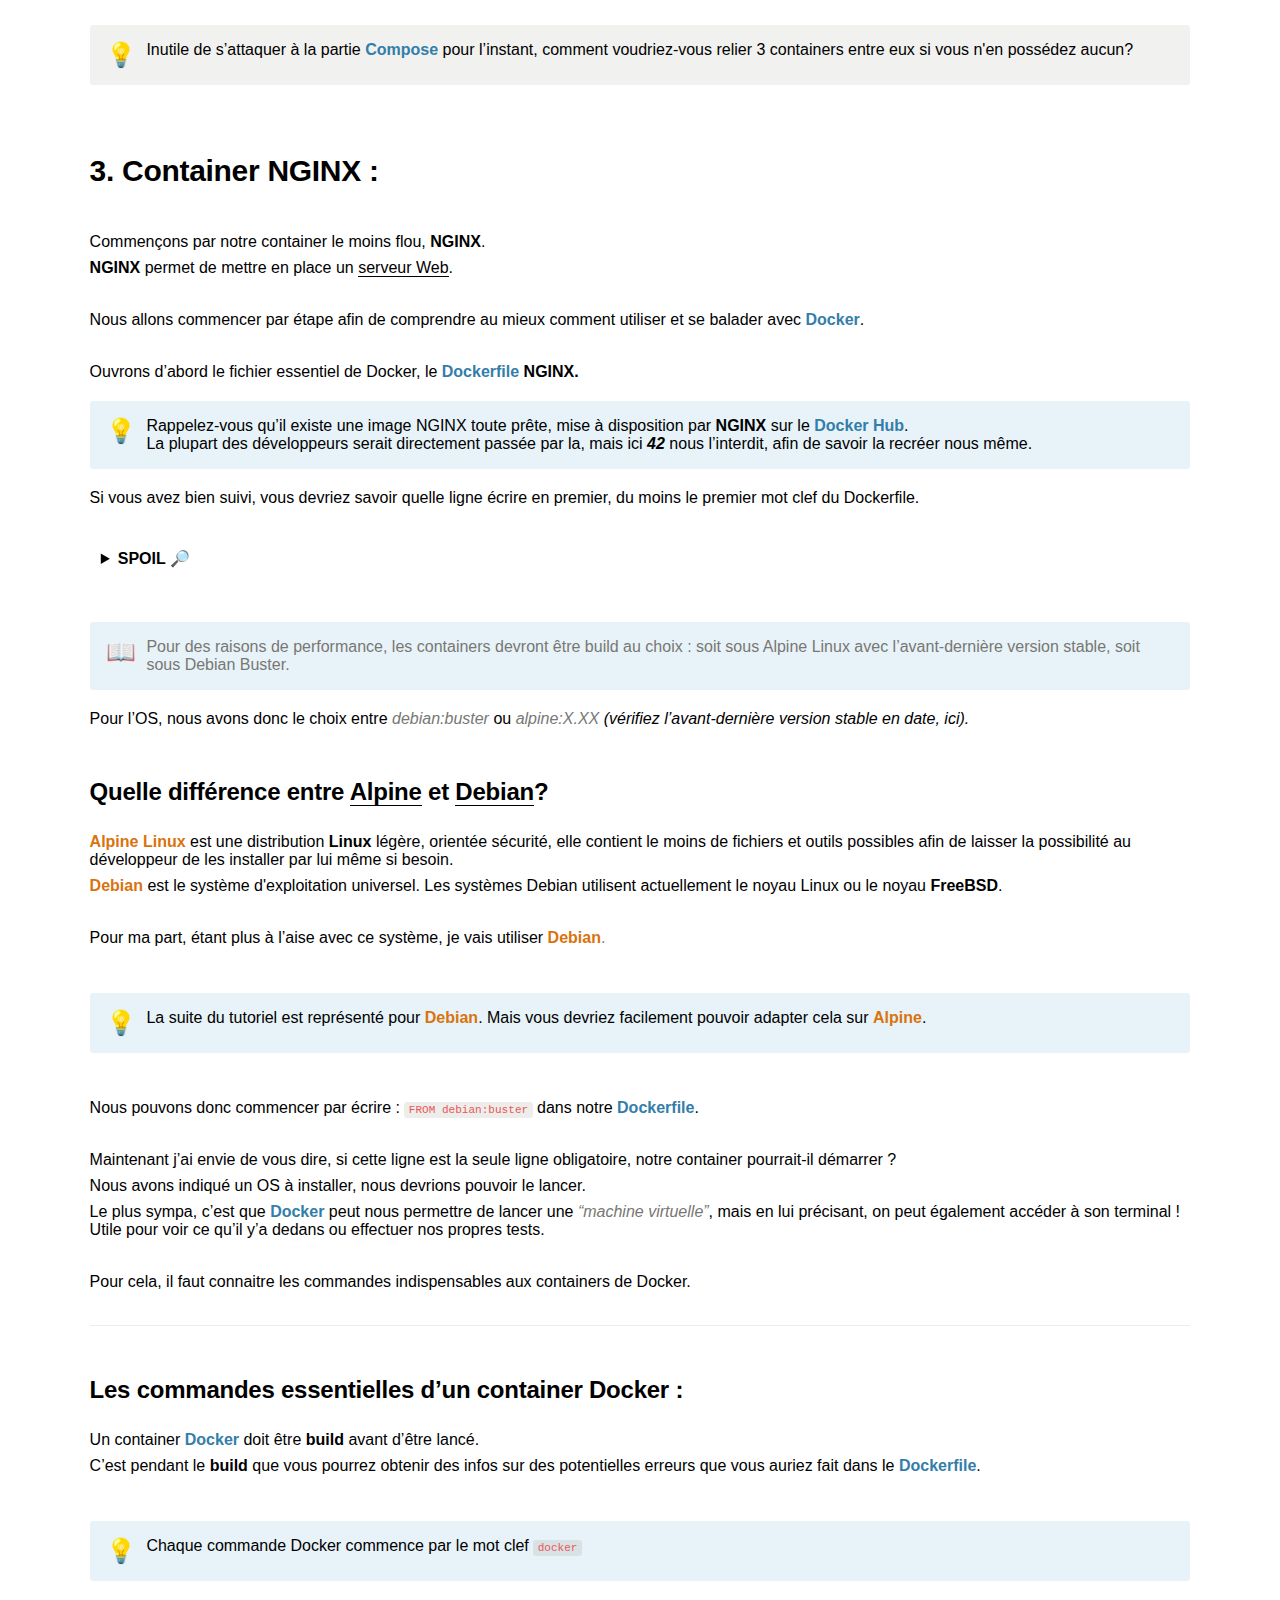
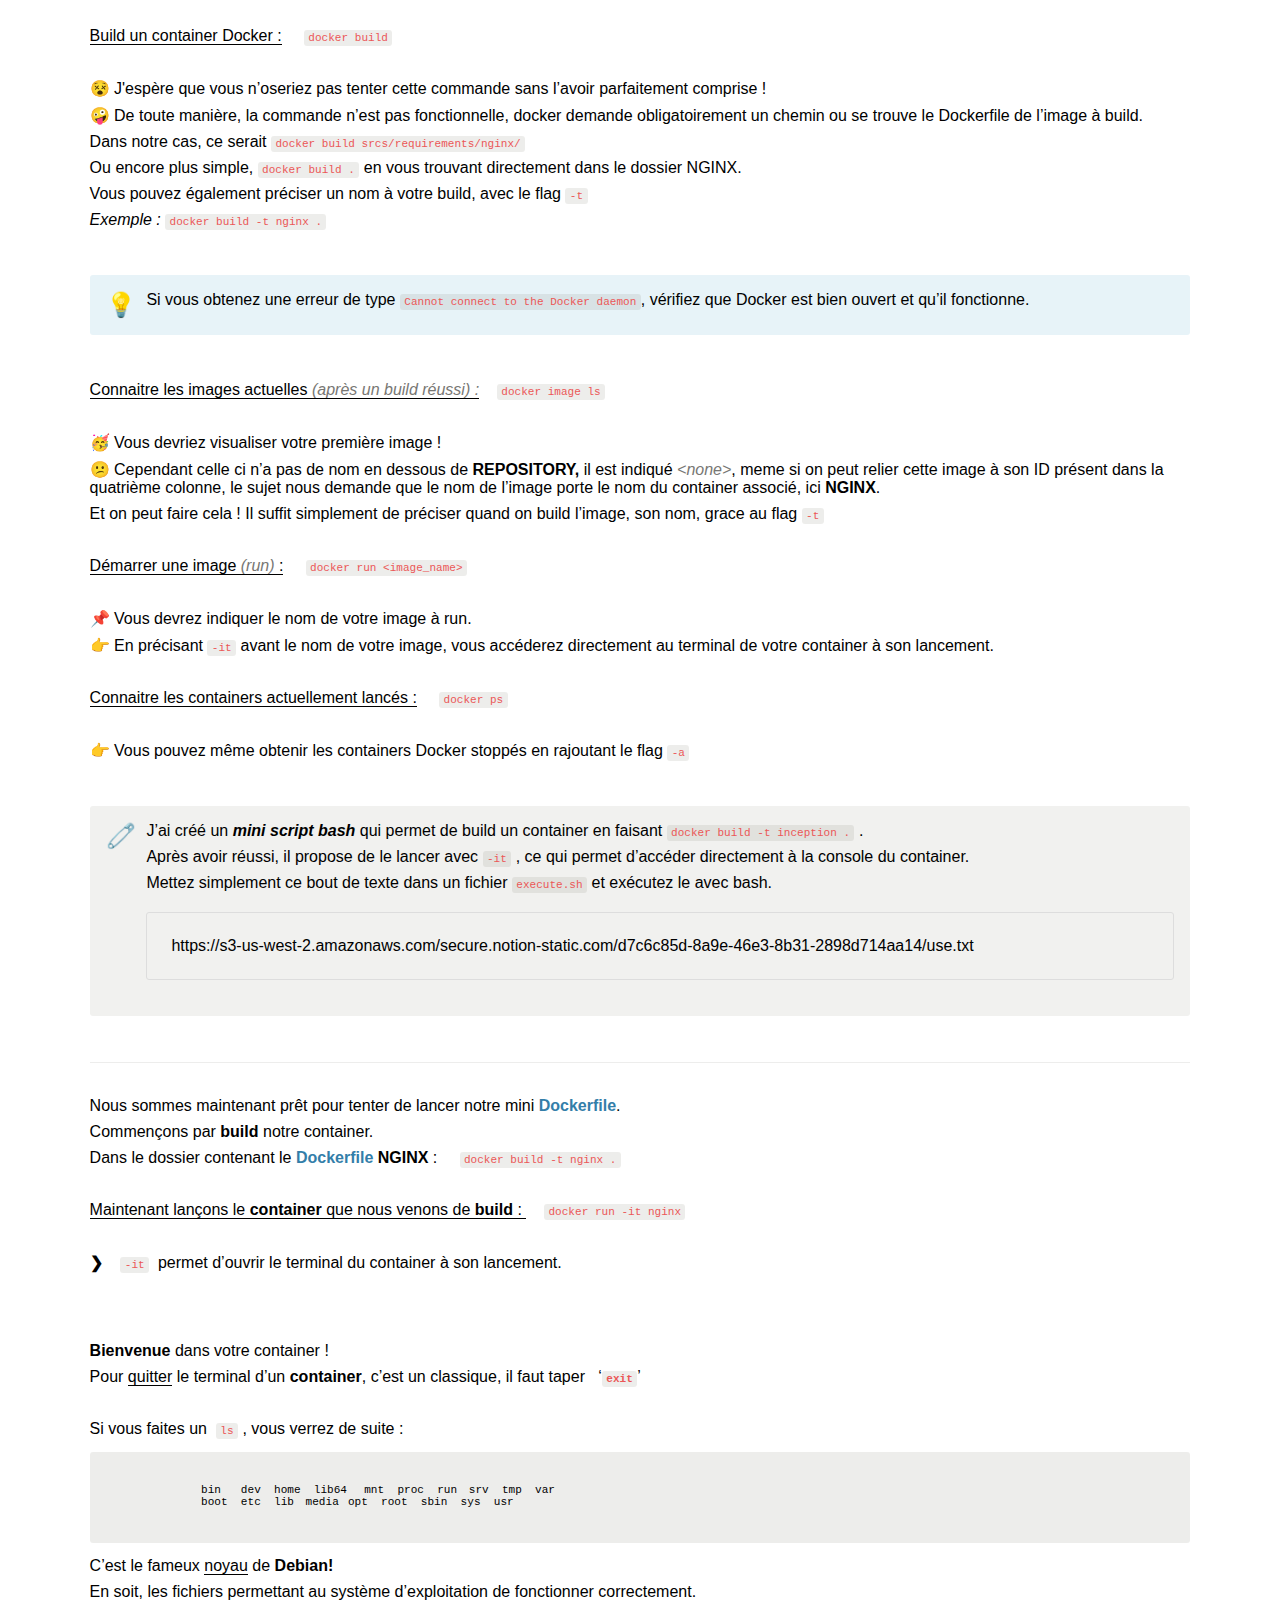
==== commit 94c7a353: "remove dark button" ====
--- a/inception/index.html
+++ b/inception/index.html
@@ -57,25 +57,6 @@
                 <!-- Dark Mode button -->
                 <!-- Button that on click call myFunction -->
                 <!-- <button onclick="myFunction()">Dark Mode</button> -->
-                <div x-data="{isDark: true}" :class="isDark? 'dark': ''" class="app">
-                    <button onclick="myFunction()" title="Toggle Theme" @click="isDark = !isDark">
-                      <svg xmlns="http://www.w3.org/2000/svg" width="48" height="48" viewBox="0 0 24 24" fill="none" stroke-width="2" stroke-linecap="round" stroke-linejoin="round">
-                        <!-- Moon -->
-                        <path pathLength="1" class="moon-icon" d="M21 12.79A9 9 0 1 1 11.21 3 7 7 0 0 0 21 12.79z"></path>
-                        <!-- Sun -->
-                        <circle pathLength="1" class="sun-icon" cx="12" cy="12" r="5"></circle>
-                        <line pathLength="1" class="sun-icon" x1="12" y1="1" x2="12" y2="3"></line>
-                        <line pathLength="1" class="sun-icon" x1="12" y1="21" x2="12" y2="23"></line>
-                        <line pathLength="1" class="sun-icon" x1="4.22" y1="4.22" x2="5.64" y2="5.64"></line>
-                        <line pathLength="1" class="sun-icon" x1="18.36" y1="18.36" x2="19.78" y2="19.78"></line>
-                        <line pathLength="1" class="sun-icon" x1="1" y1="12" x2="3" y2="12"></line>
-                        <line pathLength="1" class="sun-icon" x1="21" y1="12" x2="23" y2="12"></line>
-                        <line pathLength="1" class="sun-icon" x1="4.22" y1="19.78" x2="5.64" y2="18.36"></line>
-                        <line pathLength="1" class="sun-icon" x1="18.36" y1="5.64" x2="19.78" y2="4.22"></line>
-                      </svg>
-                    </button>
-                  </div>
-                </nav>
                 <!-- Dark Mode button -->
 
                 <!-- Google Translate element -->
